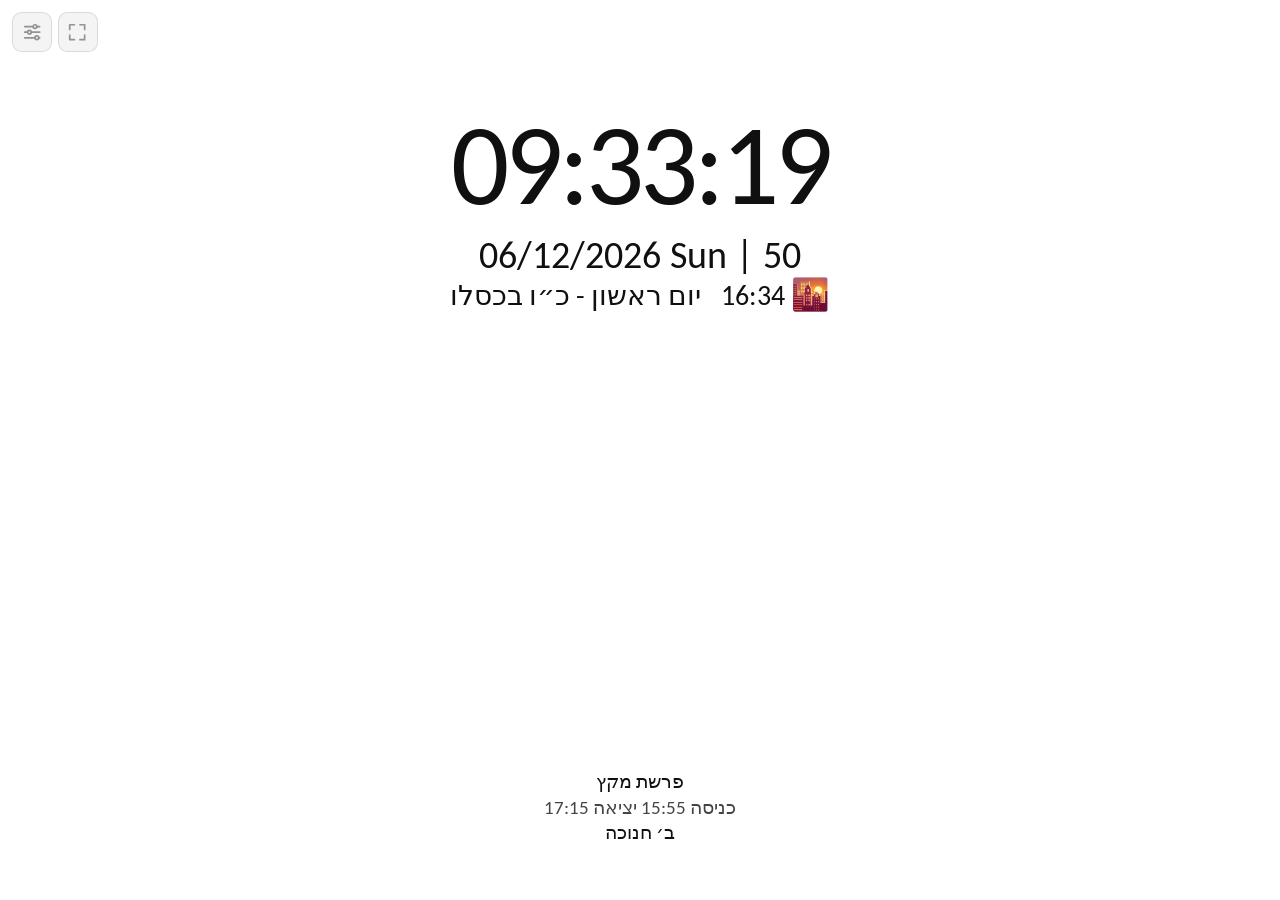
==== index.html @ e78d3a05 "phase1" ====
<!doctype html>
<html lang="en">
<head>
<script id="carlito-license" type="text/plain">
Carlito Regular from google/fonts, licensed under SIL OFL 1.1.
Copyright 2013 The Carlito Project Authors (https://github.com/googlefonts/carlito), with Reserved Font Name "Carlito"


This Font Software is licensed under the SIL Open Font License, Version 1.1.
This license is copied below, and is also available with a FAQ at:
https://scripts.sil.org/OFL


-----------------------------------------------------------
SIL OPEN FONT LICENSE Version 1.1 - 26 February 2007
-----------------------------------------------------------

PREAMBLE
The goals of the Open Font License (OFL) are to stimulate worldwide
development of collaborative font projects, to support the font creation
efforts of academic and linguistic communities, and to provide a free and
open framework in which fonts may be shared and improved in partnership
with others.

The OFL allows the licensed fonts to be used, studied, modified and
redistributed freely as long as they are not sold by themselves. The
fonts, including any derivative works, can be bundled, embedded, 
redistributed and/or sold with any software provided that any reserved
names are not used by derivative works. The fonts and derivatives,
however, cannot be released under any other type of license. The
requirement for fonts to remain under this license does not apply
to any document created using the fonts or their derivatives.

DEFINITIONS
"Font Software" refers to the set of files released by the Copyright
Holder(s) under this license and clearly marked as such. This may
include source files, build scripts and documentation.

"Reserved Font Name" refers to any names specified as such after the
copyright statement(s).

"Original Version" refers to the collection of Font Software components as
distributed by the Copyright Holder(s).

"Modified Version" refers to any derivative made by adding to, deleting,
or substituting -- in part or in whole -- any of the components of the
Original Version, by changing formats or by porting the Font Software to a
new environment.

"Author" refers to any designer, engineer, programmer, technical
writer or other person who contributed to the Font Software.

PERMISSION & CONDITIONS
Permission is hereby granted, free of charge, to any person obtaining
a copy of the Font Software, to use, study, copy, merge, embed, modify,
redistribute, and sell modified and unmodified copies of the Font
Software, subject to the following conditions:

1) Neither the Font Software nor any of its individual components,
in Original or Modified Versions, may be sold by itself.

2) Original or Modified Versions of the Font Software may be bundled,
redistributed and/or sold with any software, provided that each copy
contains the above copyright notice and this license. These can be
included either as stand-alone text files, human-readable headers or
in the appropriate machine-readable metadata fields within text or
binary files as long as those fields can be easily viewed by the user.

3) No Modified Version of the Font Software may use the Reserved Font
Name(s) unless explicit written permission is granted by the corresponding
Copyright Holder. This restriction only applies to the primary font name as
presented to the users.

4) The name(s) of the Copyright Holder(s) or the Author(s) of the Font
Software shall not be used to promote, endorse or advertise any
Modified Version, except to acknowledge the contribution(s) of the
Copyright Holder(s) and the Author(s) or with their explicit written
permission.

5) The Font Software, modified or unmodified, in part or in whole,
must be distributed entirely under this license, and must not be
distributed under any other license. The requirement for fonts to
remain under this license does not apply to any document created
using the Font Software.

TERMINATION
This license becomes null and void if any of the above conditions are
not met.

DISCLAIMER
THE FONT SOFTWARE IS PROVIDED "AS IS", WITHOUT WARRANTY OF ANY KIND,
EXPRESS OR IMPLIED, INCLUDING BUT NOT LIMITED TO ANY WARRANTIES OF
MERCHANTABILITY, FITNESS FOR A PARTICULAR PURPOSE AND NONINFRINGEMENT
OF COPYRIGHT, PATENT, TRADEMARK, OR OTHER RIGHT. IN NO EVENT SHALL THE
COPYRIGHT HOLDER BE LIABLE FOR ANY CLAIM, DAMAGES OR OTHER LIABILITY,
INCLUDING ANY GENERAL, SPECIAL, INDIRECT, INCIDENTAL, OR CONSEQUENTIAL
DAMAGES, WHETHER IN AN ACTION OF CONTRACT, TORT OR OTHERWISE, ARISING
FROM, OUT OF THE USE OR INABILITY TO USE THE FONT SOFTWARE OR FROM
OTHER DEALINGS IN THE FONT SOFTWARE.

</script>
  <meta charset="utf-8">
  <meta name="viewport" content="width=device-width, initial-scale=1">
  <title>Webclock — minimal</title>
  <meta name="color-scheme" content="dark light">
  <link rel="preconnect" href="https://fonts.googleapis.com">
  <link rel="preconnect" href="https://fonts.gstatic.com" crossorigin>
  <link href="https://fonts.googleapis.com/css2?family=Press+Start+2P&display=swap" rel="stylesheet">
  <style>
    @font-face { font-family: "Carlito Offline"; src: url("[data-uri]") format("truetype"); font-weight: 400; font-display: swap; }
    /*
      DSEG7 Classic (retro seven-segment digits), embedded for offline use.
      Copyright (c) 2020, keshikan (https://www.keshikan.net),
      with Reserved Font Name "DSEG".
      This Font Software is licensed under the SIL Open Font License, Version 1.1.
      Copy of the license and FAQ: http://scripts.sil.org/OFL
      SIL OPEN FONT LICENSE Version 1.1 - 26 February 2007
      PREAMBLE: The goals of the Open Font License (OFL) are to stimulate worldwide development of collaborative font projects, to support the font creation efforts of academic and linguistic communities, and to provide a free and open framework in which fonts may be shared and improved in partnership with others.
      PERMISSION & CONDITIONS: Permission is hereby granted, free of charge, to any person obtaining a copy of the Font Software, to use, study, copy, merge, embed, modify, redistribute, and sell modified and unmodified copies of the Font Software, subject to the following conditions: 1) Neither the Font Software nor any of its individual components, in Original or Modified Versions, may be sold by itself. 2) Original or Modified Versions of the Font Software may be bundled, redistributed and/or sold with any software, provided that each copy contains the above copyright notice and this license. These can be included either as stand-alone text files, human-readable headers or in the appropriate machine-readable metadata fields within text or binary files as long as those fields can be easily viewed by the user. 3) No Modified Version of the Font Software may use the Reserved Font Name(s) unless explicit written permission is granted by the corresponding Copyright Holder. This restriction only applies to the primary font name as presented to the users. 4) The name(s) of the Copyright Holder(s) or the Author(s) of the Font Software shall not be used to promote, endorse or advertise any Modified Version, except to acknowledge the contribution(s) of the Copyright Holder(s) and the Author(s) or with their explicit written permission. 5) The Font Software, modified or unmodified, in part or in whole, must be distributed entirely under this license, and must not be distributed under any other license. The requirement for fonts to remain under this license does not apply to any document created using the Font Software.
      TERMINATION: This license becomes null and void if any of the above conditions are not met.
      DISCLAIMER: THE FONT SOFTWARE IS PROVIDED "AS IS", WITHOUT WARRANTY OF ANY KIND, EXPRESS OR IMPLIED, INCLUDING BUT NOT LIMITED TO ANY WARRANTIES OF MERCHANTABILITY, FITNESS FOR A PARTICULAR PURPOSE AND NONINFRINGEMENT OF COPYRIGHT, PATENT, TRADEMARK, OR OTHER RIGHT. IN NO EVENT SHALL THE COPYRIGHT HOLDER BE LIABLE FOR ANY CLAIM, DAMAGES OR OTHER LIABILITY, INCLUDING ANY GENERAL, SPECIAL, INDIRECT, INCIDENTAL, OR CONSEQUENTIAL DAMAGES, WHETHER IN AN ACTION OF CONTRACT, TORT OR OTHERWISE, ARISING FROM, OUT OF THE USE OR INABILITY TO USE THE FONT SOFTWARE OR FROM OTHER DEALINGS IN THE FONT SOFTWARE.
    */
    @font-face { font-family: "DSEG7 Retro"; src: url("[data-uri]") format("woff2"); }
    :root { font-family: var(--text-font, Calibri, "Carlito Offline", "Segoe UI", sans-serif); background: #fff; color: #101010; }
    * { box-sizing: border-box; }
    body { margin: 0; min-height: 100dvh; background-color: var(--background, #fff); background-image: var(--bg-image, none), var(--bg-gradient, none); background-size: cover; background-position: center; color: var(--foreground, #101010); }
    main { user-select: none; }
    main { min-height: 100dvh; padding: calc(clamp(3rem, 11vh, 7rem) + var(--top-gap, 0) * 1px) clamp(1rem, 5vw, 4rem) 2rem; }
    main.centered { padding-top: 0; padding-bottom: 0; }
    main.centered #content { min-height: 100dvh; justify-content: center; }
    main.centered #details { flex: 0; margin: 0; }
    #content { max-width: 70rem; min-height: calc(89dvh - 2rem); margin: 0 auto; display: flex; flex-direction: column; align-items: center; text-align: center; }
    #clock-face { display: flex; flex-direction: column; align-items: center; justify-content: center; width: 100%; margin: 0 auto; text-align: center; background: transparent; }
    #motion-group { display: flex; flex-direction: column; align-items: center; width: 100%; animation: var(--drift-anim, none), var(--motion-anim, none); }
    #motion-group.drift { --drift-anim: slow-drift 90s ease-in-out infinite alternate; }
    #motion-group.float { --motion-anim: gentle-float 6s ease-in-out infinite alternate; }
    #motion-group.sway { --motion-anim: gentle-sway 9s ease-in-out infinite alternate; }
    #motion-group.pulse { --motion-anim: soft-pulse 4s ease-in-out infinite alternate; }
    #motion-group.orbit { --motion-anim: slow-orbit 14s linear infinite; }
    #motion-group.tilt { --motion-anim: gentle-tilt 8s ease-in-out infinite alternate; }
    #time { text-shadow: var(--ts-time, none); }
    #date { text-shadow: var(--ts-date, none); }
    #hebrew { text-shadow: var(--ts-hebrew, none); }
    #sun-section { text-shadow: var(--ts-sun, none); }
    #week { text-shadow: var(--ts-week, none); }
    #parashah { text-shadow: var(--ts-parashah, none); }
    #shabbat-times { text-shadow: var(--ts-shabbat, none); }
    #holiday { text-shadow: var(--ts-holiday, none); }
    @keyframes gentle-float { from { transform: translateY(-.35rem); } to { transform: translateY(.35rem); } }
    @keyframes gentle-sway { from { transform: perspective(900px) rotateY(-7deg) rotateX(3deg); } to { transform: perspective(900px) rotateY(7deg) rotateX(-3deg); } }
    @keyframes soft-pulse { from { transform: scale(.97); } to { transform: scale(1.03); } }
    @keyframes slow-orbit { from { transform: rotate(0deg) translate(.5rem) rotate(0deg); } to { transform: rotate(360deg) translate(.5rem) rotate(-360deg); } }
    @keyframes gentle-tilt { from { transform: rotate(-1.2deg); } to { transform: rotate(1.2deg); } }
    @keyframes slow-drift { from { translate: -0.5% -0.5%; } to { translate: 0.5% 0.5%; } }
    .colon.blink { animation: colon-blink 1s steps(1, end) infinite; }
    @keyframes colon-blink { 0% { opacity: 1; } 50% { opacity: 0; } }
    .eyebrow { text-transform: uppercase; letter-spacing: .18em; font-size: .75rem; opacity: .78; }
    #place { position: absolute; width: 1px; height: 1px; overflow: hidden; clip-path: inset(50%); white-space: nowrap; }
    #time { font-family: var(--clock-font, inherit); font-variant-numeric: tabular-nums; font-size: calc(clamp(3rem, 9vw, 8rem) * var(--scale, 1)); font-weight: 400; line-height: 1.15; letter-spacing: -.035em; white-space: nowrap; margin: 0; }
    #date { font-size: calc(clamp(1.3rem, 3vw, 2.6rem) * var(--date-scale, 1)); margin: calc(var(--date-gap, 0) * 1px) 0 0; overflow-wrap: anywhere; }
    #date-stack { margin: 0 auto; }
    #hebrew-line { margin-top: calc(var(--hebrew-gap, 0) * 1px); display: flex; flex-wrap: wrap; justify-content: center; align-items: center; gap: .2rem calc(var(--sun-gap, 20) * 1px); }
    #hebrew-line section { display: inline-flex; gap: .4rem; align-items: center; min-width: 0; }
    #date-stack #hebrew-section .eyebrow { display: none; }
    #date-stack #hebrew-section { display: flex; justify-content: center; }
    #hebrew-line section[hidden] { display: none !important; }
    #date-stack #hebrew { font-size: inherit; }
    #hebrew-line, #hebrew-line .value { font-size: calc(clamp(1.1rem, 2.2vw, 1.9rem) * var(--hebrew-scale, 1)); }
    #hebrew-line #sun-icon { font-size: calc(1.1em * var(--sun-icon-scale, 1)); }
    #hebrew-line #sun-logo { width: calc(1.2em * var(--sun-icon-scale, 1)); height: calc(1.2em * var(--sun-icon-scale, 1)); }
    :root[data-sun-icon-side="left"] #sun-section { flex-direction: row-reverse; }
    #time { color: var(--c-time, inherit); font-weight: var(--w-time, 400); }
    #date { color: var(--c-date, inherit); font-weight: var(--w-date, inherit); }
    #hebrew { color: var(--c-hebrew, inherit); font-weight: var(--w-hebrew, inherit); }
    #sun-section { color: var(--c-sun, inherit); font-weight: var(--w-sun, inherit); }
    #week { color: var(--c-week, inherit); font-weight: var(--w-week, inherit); }
    #parashah { color: var(--c-parashah, inherit); font-weight: var(--w-parashah, inherit); }
    #shabbat-times { color: var(--c-shabbat, inherit); font-weight: var(--w-shabbat, inherit); }
    #holiday { color: var(--c-holiday, inherit); font-weight: var(--w-holiday, inherit); }
    #note { color: var(--c-note, inherit); font-weight: var(--w-note, inherit); text-shadow: var(--ts-note, none); }
    #details { width: 100%; margin: .75rem auto 0; display: flex; flex: 1; flex-direction: column; align-items: center; }
    .data-row { display: flex; flex-wrap: wrap; justify-content: center; align-items: baseline; gap: .3rem 2.5rem; min-height: 2rem; padding: .25rem 0; width: 100%; }
    #row-3 { position: fixed; inset: auto 0 3.25rem 0; width: auto; flex-direction: column; flex-wrap: nowrap; align-items: center; justify-content: flex-end; gap: .3rem; text-align: center; pointer-events: none; }
    #row-3 > section { pointer-events: auto; }
    .data-row:empty { display: none; }
    #details section { display: inline-flex; gap: .4rem; align-items: baseline; min-width: 0; }
    #details section .eyebrow { margin: 0; white-space: nowrap; }
    #sun-section .eyebrow { position: absolute; width: 1px; height: 1px; overflow: hidden; clip-path: inset(50%); }
    #sun-icon { font-size: 1.25rem; line-height: 1; }
    #sun-icon[data-mono="true"] { font-family: "Segoe UI Symbol", "Noto Sans Symbols 2", "Noto Sans Symbols", "Apple Symbols", Symbola, sans-serif; color: inherit; }
    #sun-logo { width: 1.5rem; height: 1.5rem; object-fit: contain; vertical-align: middle; }
    #details section[hidden], [hidden] { display: none !important; }
    .value { font-size: clamp(.95rem, 1.7vw, 1.2rem); overflow-wrap: anywhere; }
    #details .value { font-size: calc(clamp(.95rem, 1.7vw, 1.2rem) * var(--jewish-scale, 1)); }
    .secondary { opacity: .78; }
    nav { position: fixed; inset: .75rem auto auto .75rem; display: flex; gap: .35rem; z-index: 3; opacity: .45; transition: opacity .25s; }
    nav:hover, nav:focus-within { opacity: 1; }
    nav.idle:not(:focus-within) { opacity: 0; pointer-events: none; }
    nav[data-mode="hidden"] { display: none; }
    .icon-button { display: grid; place-items: center; width: 2.5rem; height: 2.5rem; padding: 0; color: inherit; background: rgba(128, 128, 128, .18); border: 1px solid rgba(128, 128, 128, .35); border-radius: .6rem; cursor: pointer; }
    .icon-button:hover { background: rgba(128, 128, 128, .32); }
    .icon-button svg { width: 1.4rem; height: 1.4rem; fill: none; stroke: currentColor; stroke-width: 1.8; stroke-linecap: round; stroke-linejoin: round; }
    @supports (background: color-mix(in srgb, red 10%, transparent)) {
      .icon-button { background: color-mix(in srgb, var(--foreground, #101010) 10%, transparent); border-color: color-mix(in srgb, var(--foreground, #101010) 25%, transparent); }
      .icon-button:hover { background: color-mix(in srgb, var(--foreground, #101010) 20%, transparent); }
    }
    :root { --panel-bg: none; }
    :root[data-panel-gregorian="true"] #date,
    :root[data-panel-hebrew="true"] #hebrew-section,
    :root[data-panel-sun="true"] #sun-section,
    :root[data-panel-week="true"] #week-section,
    :root[data-panel-parashah="true"] #parashah-section { border-radius: 1rem; padding: .35rem 1.25rem; background: var(--panel-bg); }
    :root[data-panel-gregorian="true"] #date { display: inline-block; }
    #details .eyebrow { position: absolute; width: 1px; height: 1px; overflow: hidden; clip-path: inset(50%); }
    #details #parashah-section { flex-direction: column; align-items: center; gap: .15rem; }
    button:focus-visible, a:focus-visible { outline: 3px solid #f6cc78; outline-offset: 3px; }
    #status { position: fixed; inset: 1rem 1rem auto auto; max-width: 28rem; background: #152021; padding: .5rem; z-index: 4; }
    @media (max-width: 550px) { main { padding: calc(4rem + var(--top-gap, 0) * 1px) 1rem 5rem; } main.centered { padding: 0 1rem; } #content { min-height: calc(100dvh - 9rem); } #time { font-size: calc(clamp(2.5rem, 10vw, 5rem) * var(--scale, 1)); } }
    :root[data-fit-screen="true"],
    :root[data-fit-screen="true"] body {
      height: 100vh;
      height: 100dvh;
      width: 100vw;
      overflow: hidden;
    }
    :root[data-fit-screen="true"] main {
      height: 100vh;
      height: 100dvh;
      min-height: 0;
      max-height: 100vh;
      max-height: 100dvh;
      overflow: hidden;
      display: flex;
      flex-direction: column;
      justify-content: center;
      align-items: center;
      padding: var(--screen-padding, 16px);
      box-sizing: border-box;
    }
    :root[data-fit-screen="true"] #content {
      min-height: 0;
      max-height: 100%;
      max-width: 100%;
      justify-content: center;
      transform-origin: center center;
    }
    :root[data-fit-screen="true"] #row-3 {
      position: static;
      inset: auto;
      margin-top: .4rem;
    }
    :root[data-fit-screen="true"] #details {
      flex: 0 0 auto;
      margin-top: .4rem;
    }
    :root[data-fit-screen="true"] .data-row {
      min-height: 0;
      padding: .15rem 0;
      gap: .2rem 1.5rem;
    }
    @media (prefers-reduced-motion: reduce) { *, *::before, *::after { scroll-behavior: auto !important; animation: none !important; } }
  </style>
  <script id="vendor-calendar">/* MINIMAL_VENDOR_START */
/*!
 * ClockCalendarLib: kosher-zmanim 0.9.0 (LGPL-3.0), Luxon 1.28.1 and big.js 6.2.2 (MIT).
 * Separately replaceable library; original copyright and license notices:
 * ../licenses/README.md and ../../THIRD-PARTY-NOTICES.md.
 */
var ClockCalendarLib=(()=>{var hs=Object.defineProperty;var ar=Object.getOwnPropertyDescriptor;var or=Object.getOwnPropertyNames;var ur=Object.prototype.hasOwnProperty;var zs=(t,e)=>{for(var s in e)hs(t,s,{get:e[s],enumerable:!0})},hr=(t,e,s,r)=>{if(e&&typeof e=="object"||typeof e=="function")for(let n of or(e))!ur.call(t,n)&&n!==s&&hs(t,n,{get:()=>e[n],enumerable:!(r=ar(e,n))||r.enumerable});return t};var lr=t=>hr(hs({},"__esModule",{value:!0}),t);var $n={};zs($n,{DateTime:()=>rr,GeoLocation:()=>P,HebrewDateFormatter:()=>Ce,JewishCalendar:()=>A,JewishDate:()=>D,Luxon:()=>ir,Parsha:()=>i,ZmanimCalendar:()=>z});var Gs={};zs(Gs,{DateTime:()=>T,Duration:()=>Y,FixedOffsetZone:()=>U,IANAZone:()=>b,Info:()=>q,Interval:()=>ne,InvalidZone:()=>ye,LocalZone:()=>Ve,Settings:()=>L,VERSION:()=>Un,Zone:()=>j});var Te=class extends Error{},_t=class extends Te{constructor(e){super(`Invalid DateTime: ${e.toMessage()}`)}},Kt=class extends Te{constructor(e){super(`Invalid Interval: ${e.toMessage()}`)}},kt=class extends Te{constructor(e){super(`Invalid Duration: ${e.toMessage()}`)}},Ie=class extends Te{},Je=class extends Te{constructor(e){super(`Invalid unit ${e}`)}},x=class extends Te{},he=class extends Te{constructor(){super("Zone is an abstract class")}};var g="numeric",le="short",ee="long",Re={year:g,month:g,day:g},je={year:g,month:le,day:g},Gt={year:g,month:le,day:g,weekday:le},We={year:g,month:ee,day:g},$e={year:g,month:ee,day:g,weekday:ee},qe={hour:g,minute:g},Xe={hour:g,minute:g,second:g},Qe={hour:g,minute:g,second:g,timeZoneName:le},et={hour:g,minute:g,second:g,timeZoneName:ee},tt={hour:g,minute:g,hour12:!1},st={hour:g,minute:g,second:g,hour12:!1},it={hour:g,minute:g,second:g,hour12:!1,timeZoneName:le},rt={hour:g,minute:g,second:g,hour12:!1,timeZoneName:ee},nt={year:g,month:g,day:g,hour:g,minute:g},at={year:g,month:g,day:g,hour:g,minute:g,second:g},ot={year:g,month:le,day:g,hour:g,minute:g},ut={year:g,month:le,day:g,hour:g,minute:g,second:g},Pt={year:g,month:le,day:g,weekday:le,hour:g,minute:g},ht={year:g,month:ee,day:g,hour:g,minute:g,timeZoneName:le},lt={year:g,month:ee,day:g,hour:g,minute:g,second:g,timeZoneName:le},ct={year:g,month:ee,day:g,weekday:ee,hour:g,minute:g,timeZoneName:ee},mt={year:g,month:ee,day:g,weekday:ee,hour:g,minute:g,second:g,timeZoneName:ee};function M(t){return typeof t=="undefined"}function ge(t){return typeof t=="number"}function Ct(t){return typeof t=="number"&&t%1===0}function Js(t){return typeof t=="string"}function js(t){return Object.prototype.toString.call(t)==="[object Date]"}function te(){try{return typeof Intl!="undefined"&&Intl.DateTimeFormat}catch(t){return!1}}function Oe(){return!M(Intl.DateTimeFormat.prototype.formatToParts)}function zt(){try{return typeof Intl!="undefined"&&!!Intl.RelativeTimeFormat}catch(t){return!1}}function Ws(t){return Array.isArray(t)?t:[t]}function cs(t,e,s){if(t.length!==0)return t.reduce((r,n)=>{let a=[e(n),n];return r&&s(r[0],a[0])===r[0]?r:a},null)[1]}function ms(t,e){return e.reduce((s,r)=>(s[r]=t[r],s),{})}function Ne(t,e){return Object.prototype.hasOwnProperty.call(t,e)}function Ee(t,e,s){return Ct(t)&&t>=e&&t<=s}function cr(t,e){return t-e*Math.floor(t/e)}function He(t,e=2){let s=t<0?"-":"",r=s?t*-1:t,n;return r.toString().length<e?n=("0".repeat(e)+r).slice(-e):n=r.toString(),`${s}${n}`}function J(t){if(!(M(t)||t===null||t===""))return parseInt(t,10)}function Rt(t){if(!(M(t)||t===null||t==="")){let e=parseFloat("0."+t)*1e3;return Math.floor(e)}}function ft(t,e,s=!1){let r=10**e;return(s?Math.trunc:Math.round)(t*r)/r}function pe(t){return t%4===0&&(t%100!==0||t%400===0)}function we(t){return pe(t)?366:365}function gt(t,e){let s=cr(e-1,12)+1,r=t+(e-s)/12;return s===2?pe(r)?29:28:[31,null,31,30,31,30,31,31,30,31,30,31][s-1]}function pt(t){let e=Date.UTC(t.year,t.month-1,t.day,t.hour,t.minute,t.second,t.millisecond);return t.year<100&&t.year>=0&&(e=new Date(e),e.setUTCFullYear(e.getUTCFullYear()-1900)),+e}function Et(t){let e=(t+Math.floor(t/4)-Math.floor(t/100)+Math.floor(t/400))%7,s=t-1,r=(s+Math.floor(s/4)-Math.floor(s/100)+Math.floor(s/400))%7;return e===4||r===3?53:52}function wt(t){return t>99?t:t>60?1900+t:2e3+t}function Jt(t,e,s,r=null){let n=new Date(t),a={hour12:!1,year:"numeric",month:"2-digit",day:"2-digit",hour:"2-digit",minute:"2-digit"};r&&(a.timeZone=r);let o=Object.assign({timeZoneName:e},a),u=te();if(u&&Oe()){let h=new Intl.DateTimeFormat(s,o).formatToParts(n).find(l=>l.type.toLowerCase()==="timezonename");return h?h.value:null}else if(u){let h=new Intl.DateTimeFormat(s,a).format(n);return new Intl.DateTimeFormat(s,o).format(n).substring(h.length).replace(/^[, \u200e]+/,"")}else return null}function Ze(t,e){let s=parseInt(t,10);Number.isNaN(s)&&(s=0);let r=parseInt(e,10)||0,n=s<0||Object.is(s,-0)?-r:r;return s*60+n}function fs(t){let e=Number(t);if(typeof t=="boolean"||t===""||Number.isNaN(e))throw new x(`Invalid unit value ${t}`);return e}function dt(t,e,s){let r={};for(let n in t)if(Ne(t,n)){if(s.indexOf(n)>=0)continue;let a=t[n];if(a==null)continue;r[e(n)]=fs(a)}return r}function ve(t,e){let s=Math.trunc(Math.abs(t/60)),r=Math.trunc(Math.abs(t%60)),n=t>=0?"+":"-";switch(e){case"short":return`${n}${He(s,2)}:${He(r,2)}`;case"narrow":return`${n}${s}${r>0?`:${r}`:""}`;case"techie":return`${n}${He(s,2)}${He(r,2)}`;default:throw new RangeError(`Value format ${e} is out of range for property format`)}}function Zt(t){return ms(t,["hour","minute","second","millisecond"])}var jt=/[A-Za-z_+-]{1,256}(:?\/[A-Za-z_+-]{1,256}(\/[A-Za-z_+-]{1,256})?)?/;function v(t){return JSON.stringify(t,Object.keys(t).sort())}var mr=["January","February","March","April","May","June","July","August","September","October","November","December"],gs=["Jan","Feb","Mar","Apr","May","Jun","Jul","Aug","Sep","Oct","Nov","Dec"],fr=["J","F","M","A","M","J","J","A","S","O","N","D"];function Es(t){switch(t){case"narrow":return[...fr];case"short":return[...gs];case"long":return[...mr];case"numeric":return["1","2","3","4","5","6","7","8","9","10","11","12"];case"2-digit":return["01","02","03","04","05","06","07","08","09","10","11","12"];default:return null}}var ds=["Monday","Tuesday","Wednesday","Thursday","Friday","Saturday","Sunday"],As=["Mon","Tue","Wed","Thu","Fri","Sat","Sun"],gr=["M","T","W","T","F","S","S"];function Ss(t){switch(t){case"narrow":return[...gr];case"short":return[...As];case"long":return[...ds];case"numeric":return["1","2","3","4","5","6","7"];default:return null}}var Ts=["AM","PM"],Er=["Before Christ","Anno Domini"],dr=["BC","AD"],Ar=["B","A"];function Is(t){switch(t){case"narrow":return[...Ar];case"short":return[...dr];case"long":return[...Er];default:return null}}function $s(t){return Ts[t.hour<12?0:1]}function qs(t,e){return Ss(e)[t.weekday-1]}function Xs(t,e){return Es(e)[t.month-1]}function Qs(t,e){return Is(e)[t.year<0?0:1]}function ei(t,e,s="always",r=!1){let n={years:["year","yr."],quarters:["quarter","qtr."],months:["month","mo."],weeks:["week","wk."],days:["day","day","days"],hours:["hour","hr."],minutes:["minute","min."],seconds:["second","sec."]},a=["hours","minutes","seconds"].indexOf(t)===-1;if(s==="auto"&&a){let m=t==="days";switch(e){case 1:return m?"tomorrow":`next ${n[t][0]}`;case-1:return m?"yesterday":`last ${n[t][0]}`;case 0:return m?"today":`this ${n[t][0]}`;default:}}let o=Object.is(e,-0)||e<0,u=Math.abs(e),h=u===1,l=n[t],f=r?h?l[1]:l[2]||l[1]:h?n[t][0]:t;return o?`${u} ${f} ago`:`in ${u} ${f}`}function ti(t){let e=ms(t,["weekday","era","year","month","day","hour","minute","second","timeZoneName","hour12"]),s=v(e),r="EEEE, LLLL d, yyyy, h:mm a";switch(s){case v(Re):return"M/d/yyyy";case v(je):return"LLL d, yyyy";case v(Gt):return"EEE, LLL d, yyyy";case v(We):return"LLLL d, yyyy";case v($e):return"EEEE, LLLL d, yyyy";case v(qe):return"h:mm a";case v(Xe):return"h:mm:ss a";case v(Qe):return"h:mm a";case v(et):return"h:mm a";case v(tt):return"HH:mm";case v(st):return"HH:mm:ss";case v(it):return"HH:mm";case v(rt):return"HH:mm";case v(nt):return"M/d/yyyy, h:mm a";case v(ot):return"LLL d, yyyy, h:mm a";case v(ht):return"LLLL d, yyyy, h:mm a";case v(ct):return r;case v(at):return"M/d/yyyy, h:mm:ss a";case v(ut):return"LLL d, yyyy, h:mm:ss a";case v(Pt):return"EEE, d LLL yyyy, h:mm a";case v(lt):return"LLLL d, yyyy, h:mm:ss a";case v(mt):return"EEEE, LLLL d, yyyy, h:mm:ss a";default:return r}}function si(t,e){let s="";for(let r of t)r.literal?s+=r.val:s+=e(r.val);return s}var Sr={D:Re,DD:je,DDD:We,DDDD:$e,t:qe,tt:Xe,ttt:Qe,tttt:et,T:tt,TT:st,TTT:it,TTTT:rt,f:nt,ff:ot,fff:ht,ffff:ct,F:at,FF:ut,FFF:lt,FFFF:mt},G=class t{static create(e,s={}){return new t(e,s)}static parseFormat(e){let s=null,r="",n=!1,a=[];for(let o=0;o<e.length;o++){let u=e.charAt(o);u==="'"?(r.length>0&&a.push({literal:n,val:r}),s=null,r="",n=!n):n||u===s?r+=u:(r.length>0&&a.push({literal:!1,val:r}),r=u,s=u)}return r.length>0&&a.push({literal:n,val:r}),a}static macroTokenToFormatOpts(e){return Sr[e]}constructor(e,s){this.opts=s,this.loc=e,this.systemLoc=null}formatWithSystemDefault(e,s){return this.systemLoc===null&&(this.systemLoc=this.loc.redefaultToSystem()),this.systemLoc.dtFormatter(e,Object.assign({},this.opts,s)).format()}formatDateTime(e,s={}){return this.loc.dtFormatter(e,Object.assign({},this.opts,s)).format()}formatDateTimeParts(e,s={}){return this.loc.dtFormatter(e,Object.assign({},this.opts,s)).formatToParts()}resolvedOptions(e,s={}){return this.loc.dtFormatter(e,Object.assign({},this.opts,s)).resolvedOptions()}num(e,s=0){if(this.opts.forceSimple)return He(e,s);let r=Object.assign({},this.opts);return s>0&&(r.padTo=s),this.loc.numberFormatter(r).format(e)}formatDateTimeFromString(e,s){let r=this.loc.listingMode()==="en",n=this.loc.outputCalendar&&this.loc.outputCalendar!=="gregory"&&Oe(),a=(E,H)=>this.loc.extract(e,E,H),o=E=>e.isOffsetFixed&&e.offset===0&&E.allowZ?"Z":e.isValid?e.zone.formatOffset(e.ts,E.format):"",u=()=>r?$s(e):a({hour:"numeric",hour12:!0},"dayperiod"),h=(E,H)=>r?Xs(e,E):a(H?{month:E}:{month:E,day:"numeric"},"month"),l=(E,H)=>r?qs(e,E):a(H?{weekday:E}:{weekday:E,month:"long",day:"numeric"},"weekday"),f=E=>{let H=t.macroTokenToFormatOpts(E);return H?this.formatWithSystemDefault(e,H):E},m=E=>r?Qs(e,E):a({era:E},"era"),c=E=>{switch(E){case"S":return this.num(e.millisecond);case"u":case"SSS":return this.num(e.millisecond,3);case"s":return this.num(e.second);case"ss":return this.num(e.second,2);case"m":return this.num(e.minute);case"mm":return this.num(e.minute,2);case"h":return this.num(e.hour%12===0?12:e.hour%12);case"hh":return this.num(e.hour%12===0?12:e.hour%12,2);case"H":return this.num(e.hour);case"HH":return this.num(e.hour,2);case"Z":return o({format:"narrow",allowZ:this.opts.allowZ});case"ZZ":return o({format:"short",allowZ:this.opts.allowZ});case"ZZZ":return o({format:"techie",allowZ:this.opts.allowZ});case"ZZZZ":return e.zone.offsetName(e.ts,{format:"short",locale:this.loc.locale});case"ZZZZZ":return e.zone.offsetName(e.ts,{format:"long",locale:this.loc.locale});case"z":return e.zoneName;case"a":return u();case"d":return n?a({day:"numeric"},"day"):this.num(e.day);case"dd":return n?a({day:"2-digit"},"day"):this.num(e.day,2);case"c":return this.num(e.weekday);case"ccc":return l("short",!0);case"cccc":return l("long",!0);case"ccccc":return l("narrow",!0);case"E":return this.num(e.weekday);case"EEE":return l("short",!1);case"EEEE":return l("long",!1);case"EEEEE":return l("narrow",!1);case"L":return n?a({month:"numeric",day:"numeric"},"month"):this.num(e.month);case"LL":return n?a({month:"2-digit",day:"numeric"},"month"):this.num(e.month,2);case"LLL":return h("short",!0);case"LLLL":return h("long",!0);case"LLLLL":return h("narrow",!0);case"M":return n?a({month:"numeric"},"month"):this.num(e.month);case"MM":return n?a({month:"2-digit"},"month"):this.num(e.month,2);case"MMM":return h("short",!1);case"MMMM":return h("long",!1);case"MMMMM":return h("narrow",!1);case"y":return n?a({year:"numeric"},"year"):this.num(e.year);case"yy":return n?a({year:"2-digit"},"year"):this.num(e.year.toString().slice(-2),2);case"yyyy":return n?a({year:"numeric"},"year"):this.num(e.year,4);case"yyyyyy":return n?a({year:"numeric"},"year"):this.num(e.year,6);case"G":return m("short");case"GG":return m("long");case"GGGGG":return m("narrow");case"kk":return this.num(e.weekYear.toString().slice(-2),2);case"kkkk":return this.num(e.weekYear,4);case"W":return this.num(e.weekNumber);case"WW":return this.num(e.weekNumber,2);case"o":return this.num(e.ordinal);case"ooo":return this.num(e.ordinal,3);case"q":return this.num(e.quarter);case"qq":return this.num(e.quarter,2);case"X":return this.num(Math.floor(e.ts/1e3));case"x":return this.num(e.ts);default:return f(E)}};return si(t.parseFormat(s),c)}formatDurationFromString(e,s){let r=h=>{switch(h[0]){case"S":return"millisecond";case"s":return"second";case"m":return"minute";case"h":return"hour";case"d":return"day";case"M":return"month";case"y":return"year";default:return null}},n=h=>l=>{let f=r(l);return f?this.num(h.get(f),l.length):l},a=t.parseFormat(s),o=a.reduce((h,{literal:l,val:f})=>l?h:h.concat(f),[]),u=e.shiftTo(...o.map(r).filter(h=>h));return si(a,n(u))}};var _=class{constructor(e,s){this.reason=e,this.explanation=s}toMessage(){return this.explanation?`${this.reason}: ${this.explanation}`:this.reason}};var j=class{get type(){throw new he}get name(){throw new he}get universal(){throw new he}offsetName(e,s){throw new he}formatOffset(e,s){throw new he}offset(e){throw new he}equals(e){throw new he}get isValid(){throw new he}};var Ms=null,Ve=class t extends j{static get instance(){return Ms===null&&(Ms=new t),Ms}get type(){return"local"}get name(){return te()?new Intl.DateTimeFormat().resolvedOptions().timeZone:"local"}get universal(){return!1}offsetName(e,{format:s,locale:r}){return Jt(e,s,r)}formatOffset(e,s){return ve(this.offset(e),s)}offset(e){return-new Date(e).getTimezoneOffset()}equals(e){return e.type==="local"}get isValid(){return!0}};var Tr=RegExp(`^${jt.source}$`),$t={};function Ir(t){return $t[t]||($t[t]=new Intl.DateTimeFormat("en-US",{hour12:!1,timeZone:t,year:"numeric",month:"2-digit",day:"2-digit",hour:"2-digit",minute:"2-digit",second:"2-digit"})),$t[t]}var Dr={year:0,month:1,day:2,hour:3,minute:4,second:5};function Mr(t,e){let s=t.format(e).replace(/\u200E/g,""),r=/(\d+)\/(\d+)\/(\d+),? (\d+):(\d+):(\d+)/.exec(s),[,n,a,o,u,h,l]=r;return[o,n,a,u,h,l]}function Hr(t,e){let s=t.formatToParts(e),r=[];for(let n=0;n<s.length;n++){let{type:a,value:o}=s[n],u=Dr[a];M(u)||(r[u]=parseInt(o,10))}return r}var Wt={},b=class t extends j{static create(e){return Wt[e]||(Wt[e]=new t(e)),Wt[e]}static resetCache(){Wt={},$t={}}static isValidSpecifier(e){return!!(e&&e.match(Tr))}static isValidZone(e){try{return new Intl.DateTimeFormat("en-US",{timeZone:e}).format(),!0}catch(s){return!1}}static parseGMTOffset(e){if(e){let s=e.match(/^Etc\/GMT(0|[+-]\d{1,2})$/i);if(s)return-60*parseInt(s[1])}return null}constructor(e){super(),this.zoneName=e,this.valid=t.isValidZone(e)}get type(){return"iana"}get name(){return this.zoneName}get universal(){return!1}offsetName(e,{format:s,locale:r}){return Jt(e,s,r,this.name)}formatOffset(e,s){return ve(this.offset(e),s)}offset(e){let s=new Date(e);if(isNaN(s))return NaN;let r=Ir(this.name),[n,a,o,u,h,l]=r.formatToParts?Hr(r,s):Mr(r,s),m=pt({year:n,month:a,day:o,hour:u===24?0:u,minute:h,second:l,millisecond:0}),c=+s,E=c%1e3;return c-=E>=0?E:1e3+E,(m-c)/(60*1e3)}equals(e){return e.type==="iana"&&e.name===this.name}get isValid(){return this.valid}};var Hs=null,U=class t extends j{static get utcInstance(){return Hs===null&&(Hs=new t(0)),Hs}static instance(e){return e===0?t.utcInstance:new t(e)}static parseSpecifier(e){if(e){let s=e.match(/^utc(?:([+-]\d{1,2})(?::(\d{2}))?)?$/i);if(s)return new t(Ze(s[1],s[2]))}return null}constructor(e){super(),this.fixed=e}get type(){return"fixed"}get name(){return this.fixed===0?"UTC":`UTC${ve(this.fixed,"narrow")}`}offsetName(){return this.name}formatOffset(e,s){return ve(this.fixed,s)}get universal(){return!0}offset(){return this.fixed}equals(e){return e.type==="fixed"&&e.fixed===this.fixed}get isValid(){return!0}};var ye=class extends j{constructor(e){super(),this.zoneName=e}get type(){return"invalid"}get name(){return this.zoneName}get universal(){return!1}offsetName(){return null}formatOffset(){return""}offset(){return NaN}equals(){return!1}get isValid(){return!1}};function de(t,e){let s;if(M(t)||t===null)return e;if(t instanceof j)return t;if(Js(t)){let r=t.toLowerCase();return r==="local"?e:r==="utc"||r==="gmt"?U.utcInstance:(s=b.parseGMTOffset(t))!=null?U.instance(s):b.isValidSpecifier(r)?b.create(t):U.parseSpecifier(r)||new ye(t)}else return ge(t)?U.instance(t):typeof t=="object"&&t.offset&&typeof t.offset=="number"?t:new ye(t)}var ii=()=>Date.now(),Os=null,ri=null,ni=null,ai=null,oi=!1,L=class t{static get now(){return ii}static set now(e){ii=e}static get defaultZoneName(){return t.defaultZone.name}static set defaultZoneName(e){e?Os=de(e):Os=null}static get defaultZone(){return Os||Ve.instance}static get defaultLocale(){return ri}static set defaultLocale(e){ri=e}static get defaultNumberingSystem(){return ni}static set defaultNumberingSystem(e){ni=e}static get defaultOutputCalendar(){return ai}static set defaultOutputCalendar(e){ai=e}static get throwOnInvalid(){return oi}static set throwOnInvalid(e){oi=e}static resetCaches(){p.resetCache(),b.resetCache()}};var Ns={};function ys(t,e={}){let s=JSON.stringify([t,e]),r=Ns[s];return r||(r=new Intl.DateTimeFormat(t,e),Ns[s]=r),r}var Ls={};function Or(t,e={}){let s=JSON.stringify([t,e]),r=Ls[s];return r||(r=new Intl.NumberFormat(t,e),Ls[s]=r),r}var Cs={};function Nr(t,e={}){let{base:s,...r}=e,n=JSON.stringify([t,r]),a=Cs[n];return a||(a=new Intl.RelativeTimeFormat(t,e),Cs[n]=a),a}var Ye=null;function yr(){if(Ye)return Ye;if(te()){let t=new Intl.DateTimeFormat().resolvedOptions().locale;return Ye=!t||t==="und"?"en-US":t,Ye}else return Ye="en-US",Ye}function Lr(t){let e=t.indexOf("-u-");if(e===-1)return[t];{let s,r=t.substring(0,e);try{s=ys(t).resolvedOptions()}catch(o){s=ys(r).resolvedOptions()}let{numberingSystem:n,calendar:a}=s;return[r,n,a]}}function Cr(t,e,s){return te()?((s||e)&&(t+="-u",s&&(t+=`-ca-${s}`),e&&(t+=`-nu-${e}`)),t):[]}function Rr(t){let e=[];for(let s=1;s<=12;s++){let r=T.utc(2016,s,1);e.push(t(r))}return e}function pr(t){let e=[];for(let s=1;s<=7;s++){let r=T.utc(2016,11,13+s);e.push(t(r))}return e}function qt(t,e,s,r,n){let a=t.listingMode(s);return a==="error"?null:a==="en"?r(e):n(e)}function wr(t){return t.numberingSystem&&t.numberingSystem!=="latn"?!1:t.numberingSystem==="latn"||!t.locale||t.locale.startsWith("en")||te()&&new Intl.DateTimeFormat(t.intl).resolvedOptions().numberingSystem==="latn"}var Rs=class{constructor(e,s,r){if(this.padTo=r.padTo||0,this.floor=r.floor||!1,!s&&te()){let n={useGrouping:!1};r.padTo>0&&(n.minimumIntegerDigits=r.padTo),this.inf=Or(e,n)}}format(e){if(this.inf){let s=this.floor?Math.floor(e):e;return this.inf.format(s)}else{let s=this.floor?Math.floor(e):ft(e,3);return He(s,this.padTo)}}},ps=class{constructor(e,s,r){this.opts=r,this.hasIntl=te();let n;if(e.zone.universal&&this.hasIntl){let a=-1*(e.offset/60),o=a>=0?`Etc/GMT+${a}`:`Etc/GMT${a}`,u=b.isValidZone(o);e.offset!==0&&u?(n=o,this.dt=e):(n="UTC",r.timeZoneName?this.dt=e:this.dt=e.offset===0?e:T.fromMillis(e.ts+e.offset*60*1e3))}else e.zone.type==="local"?this.dt=e:(this.dt=e,n=e.zone.name);if(this.hasIntl){let a=Object.assign({},this.opts);n&&(a.timeZone=n),this.dtf=ys(s,a)}}format(){if(this.hasIntl)return this.dtf.format(this.dt.toJSDate());{let e=ti(this.opts),s=p.create("en-US");return G.create(s).formatDateTimeFromString(this.dt,e)}}formatToParts(){return this.hasIntl&&Oe()?this.dtf.formatToParts(this.dt.toJSDate()):[]}resolvedOptions(){return this.hasIntl?this.dtf.resolvedOptions():{locale:"en-US",numberingSystem:"latn",outputCalendar:"gregory"}}},ws=class{constructor(e,s,r){this.opts=Object.assign({style:"long"},r),!s&&zt()&&(this.rtf=Nr(e,r))}format(e,s){return this.rtf?this.rtf.format(e,s):ei(s,e,this.opts.numeric,this.opts.style!=="long")}formatToParts(e,s){return this.rtf?this.rtf.formatToParts(e,s):[]}},p=class t{static fromOpts(e){return t.create(e.locale,e.numberingSystem,e.outputCalendar,e.defaultToEN)}static create(e,s,r,n=!1){let a=e||L.defaultLocale,o=a||(n?"en-US":yr()),u=s||L.defaultNumberingSystem,h=r||L.defaultOutputCalendar;return new t(o,u,h,a)}static resetCache(){Ye=null,Ns={},Ls={},Cs={}}static fromObject({locale:e,numberingSystem:s,outputCalendar:r}={}){return t.create(e,s,r)}constructor(e,s,r,n){let[a,o,u]=Lr(e);this.locale=a,this.numberingSystem=s||o||null,this.outputCalendar=r||u||null,this.intl=Cr(this.locale,this.numberingSystem,this.outputCalendar),this.weekdaysCache={format:{},standalone:{}},this.monthsCache={format:{},standalone:{}},this.meridiemCache=null,this.eraCache={},this.specifiedLocale=n,this.fastNumbersCached=null}get fastNumbers(){return this.fastNumbersCached==null&&(this.fastNumbersCached=wr(this)),this.fastNumbersCached}listingMode(e=!0){let s=te(),r=s&&Oe(),n=this.isEnglish(),a=(this.numberingSystem===null||this.numberingSystem==="latn")&&(this.outputCalendar===null||this.outputCalendar==="gregory");return!r&&!(n&&a)&&!e?"error":!r||n&&a?"en":"intl"}clone(e){return!e||Object.getOwnPropertyNames(e).length===0?this:t.create(e.locale||this.specifiedLocale,e.numberingSystem||this.numberingSystem,e.outputCalendar||this.outputCalendar,e.defaultToEN||!1)}redefaultToEN(e={}){return this.clone(Object.assign({},e,{defaultToEN:!0}))}redefaultToSystem(e={}){return this.clone(Object.assign({},e,{defaultToEN:!1}))}months(e,s=!1,r=!0){return qt(this,e,r,Es,()=>{let n=s?{month:e,day:"numeric"}:{month:e},a=s?"format":"standalone";return this.monthsCache[a][e]||(this.monthsCache[a][e]=Rr(o=>this.extract(o,n,"month"))),this.monthsCache[a][e]})}weekdays(e,s=!1,r=!0){return qt(this,e,r,Ss,()=>{let n=s?{weekday:e,year:"numeric",month:"long",day:"numeric"}:{weekday:e},a=s?"format":"standalone";return this.weekdaysCache[a][e]||(this.weekdaysCache[a][e]=pr(o=>this.extract(o,n,"weekday"))),this.weekdaysCache[a][e]})}meridiems(e=!0){return qt(this,void 0,e,()=>Ts,()=>{if(!this.meridiemCache){let s={hour:"numeric",hour12:!0};this.meridiemCache=[T.utc(2016,11,13,9),T.utc(2016,11,13,19)].map(r=>this.extract(r,s,"dayperiod"))}return this.meridiemCache})}eras(e,s=!0){return qt(this,e,s,Is,()=>{let r={era:e};return this.eraCache[e]||(this.eraCache[e]=[T.utc(-40,1,1),T.utc(2017,1,1)].map(n=>this.extract(n,r,"era"))),this.eraCache[e]})}extract(e,s,r){let n=this.dtFormatter(e,s),a=n.formatToParts(),o=a.find(u=>u.type.toLowerCase()===r);return o?o.value:null}numberFormatter(e={}){return new Rs(this.intl,e.forceSimple||this.fastNumbers,e)}dtFormatter(e,s={}){return new ps(e,this.intl,s)}relFormatter(e={}){return new ws(this.intl,this.isEnglish(),e)}isEnglish(){return this.locale==="en"||this.locale.toLowerCase()==="en-us"||te()&&new Intl.DateTimeFormat(this.intl).resolvedOptions().locale.startsWith("en-us")}equals(e){return this.locale===e.locale&&this.numberingSystem===e.numberingSystem&&this.outputCalendar===e.outputCalendar}};function St(...t){let e=t.reduce((s,r)=>s+r.source,"");return RegExp(`^${e}$`)}function Ue(...t){return e=>t.reduce(([s,r,n],a)=>{let[o,u,h]=a(e,n);return[Object.assign(s,o),r||u,h]},[{},null,1]).slice(0,2)}function Tt(t,...e){if(t==null)return[null,null];for(let[s,r]of e){let n=s.exec(t);if(n)return r(n)}return[null,null]}function hi(...t){return(e,s)=>{let r={},n;for(n=0;n<t.length;n++)r[t[n]]=J(e[s+n]);return[r,null,s+n]}}var li=/(?:(Z)|([+-]\d\d)(?::?(\d\d))?)/,Zs=/(\d\d)(?::?(\d\d)(?::?(\d\d)(?:[.,](\d{1,30}))?)?)?/,ci=RegExp(`${Zs.source}${li.source}?`),vs=RegExp(`(?:T${ci.source})?`),Zr=/([+-]\d{6}|\d{4})(?:-?(\d\d)(?:-?(\d\d))?)?/,vr=/(\d{4})-?W(\d\d)(?:-?(\d))?/,Vr=/(\d{4})-?(\d{3})/,Yr=hi("weekYear","weekNumber","weekDay"),Ur=hi("year","ordinal"),Br=/(\d{4})-(\d\d)-(\d\d)/,mi=RegExp(`${Zs.source} ?(?:${li.source}|(${jt.source}))?`),br=RegExp(`(?: ${mi.source})?`);function At(t,e,s){let r=t[e];return M(r)?s:J(r)}function fi(t,e){return[{year:At(t,e),month:At(t,e+1,1),day:At(t,e+2,1)},null,e+3]}function Be(t,e){return[{hours:At(t,e,0),minutes:At(t,e+1,0),seconds:At(t,e+2,0),milliseconds:Rt(t[e+3])},null,e+4]}function It(t,e){let s=!t[e]&&!t[e+1],r=Ze(t[e+1],t[e+2]),n=s?null:U.instance(r);return[{},n,e+3]}function gi(t,e){let s=t[e]?b.create(t[e]):null;return[{},s,e+1]}var Fr=RegExp(`^T?${Zs.source}$`),xr=/^-?P(?:(?:(-?\d{1,9})Y)?(?:(-?\d{1,9})M)?(?:(-?\d{1,9})W)?(?:(-?\d{1,9})D)?(?:T(?:(-?\d{1,9})H)?(?:(-?\d{1,9})M)?(?:(-?\d{1,20})(?:[.,](-?\d{1,9}))?S)?)?)$/;function _r(t){let[e,s,r,n,a,o,u,h,l]=t,f=e[0]==="-",m=h&&h[0]==="-",c=(E,H=!1)=>E!==void 0&&(H||E&&f)?-E:E;return[{years:c(J(s)),months:c(J(r)),weeks:c(J(n)),days:c(J(a)),hours:c(J(o)),minutes:c(J(u)),seconds:c(J(h),h==="-0"),milliseconds:c(Rt(l),m)}]}var Kr={GMT:0,EDT:-240,EST:-300,CDT:-300,CST:-360,MDT:-360,MST:-420,PDT:-420,PST:-480};function Vs(t,e,s,r,n,a,o){let u={year:e.length===2?wt(J(e)):J(e),month:gs.indexOf(s)+1,day:J(r),hour:J(n),minute:J(a)};return o&&(u.second=J(o)),t&&(u.weekday=t.length>3?ds.indexOf(t)+1:As.indexOf(t)+1),u}var kr=/^(?:(Mon|Tue|Wed|Thu|Fri|Sat|Sun),\s)?(\d{1,2})\s(Jan|Feb|Mar|Apr|May|Jun|Jul|Aug|Sep|Oct|Nov|Dec)\s(\d{2,4})\s(\d\d):(\d\d)(?::(\d\d))?\s(?:(UT|GMT|[ECMP][SD]T)|([Zz])|(?:([+-]\d\d)(\d\d)))$/;function Gr(t){let[,e,s,r,n,a,o,u,h,l,f,m]=t,c=Vs(e,n,r,s,a,o,u),E;return h?E=Kr[h]:l?E=0:E=Ze(f,m),[c,new U(E)]}function Pr(t){return t.replace(/\([^()]*\)|[\n\t]/g," ").replace(/(\s\s+)/g," ").trim()}var zr=/^(Mon|Tue|Wed|Thu|Fri|Sat|Sun), (\d\d) (Jan|Feb|Mar|Apr|May|Jun|Jul|Aug|Sep|Oct|Nov|Dec) (\d{4}) (\d\d):(\d\d):(\d\d) GMT$/,Jr=/^(Monday|Tuesday|Wedsday|Thursday|Friday|Saturday|Sunday), (\d\d)-(Jan|Feb|Mar|Apr|May|Jun|Jul|Aug|Sep|Oct|Nov|Dec)-(\d\d) (\d\d):(\d\d):(\d\d) GMT$/,jr=/^(Mon|Tue|Wed|Thu|Fri|Sat|Sun) (Jan|Feb|Mar|Apr|May|Jun|Jul|Aug|Sep|Oct|Nov|Dec) ( \d|\d\d) (\d\d):(\d\d):(\d\d) (\d{4})$/;function ui(t){let[,e,s,r,n,a,o,u]=t;return[Vs(e,n,r,s,a,o,u),U.utcInstance]}function Wr(t){let[,e,s,r,n,a,o,u]=t;return[Vs(e,u,s,r,n,a,o),U.utcInstance]}var $r=St(Zr,vs),qr=St(vr,vs),Xr=St(Vr,vs),Qr=St(ci),en=Ue(fi,Be,It),tn=Ue(Yr,Be,It),sn=Ue(Ur,Be,It),rn=Ue(Be,It);function Ei(t){return Tt(t,[$r,en],[qr,tn],[Xr,sn],[Qr,rn])}function di(t){return Tt(Pr(t),[kr,Gr])}function Ai(t){return Tt(t,[zr,ui],[Jr,ui],[jr,Wr])}function Si(t){return Tt(t,[xr,_r])}var nn=Ue(Be);function Ti(t){return Tt(t,[Fr,nn])}var an=St(Br,br),on=St(mi),un=Ue(fi,Be,It,gi),hn=Ue(Be,It,gi);function Ii(t){return Tt(t,[an,un],[on,hn])}var ln="Invalid Duration",Di={weeks:{days:7,hours:168,minutes:10080,seconds:10080*60,milliseconds:10080*60*1e3},days:{hours:24,minutes:1440,seconds:1440*60,milliseconds:1440*60*1e3},hours:{minutes:60,seconds:3600,milliseconds:3600*1e3},minutes:{seconds:60,milliseconds:60*1e3},seconds:{milliseconds:1e3}},cn=Object.assign({years:{quarters:4,months:12,weeks:52,days:365,hours:365*24,minutes:365*24*60,seconds:365*24*60*60,milliseconds:365*24*60*60*1e3},quarters:{months:3,weeks:13,days:91,hours:2184,minutes:2184*60,seconds:2184*60*60,milliseconds:2184*60*60*1e3},months:{weeks:4,days:30,hours:720,minutes:720*60,seconds:720*60*60,milliseconds:720*60*60*1e3}},Di),re=146097/400,Dt=146097/4800,mn=Object.assign({years:{quarters:4,months:12,weeks:re/7,days:re,hours:re*24,minutes:re*24*60,seconds:re*24*60*60,milliseconds:re*24*60*60*1e3},quarters:{months:3,weeks:re/28,days:re/4,hours:re*24/4,minutes:re*24*60/4,seconds:re*24*60*60/4,milliseconds:re*24*60*60*1e3/4},months:{weeks:Dt/7,days:Dt,hours:Dt*24,minutes:Dt*24*60,seconds:Dt*24*60*60,milliseconds:Dt*24*60*60*1e3}},Di),Mt=["years","quarters","months","weeks","days","hours","minutes","seconds","milliseconds"],fn=Mt.slice(0).reverse();function be(t,e,s=!1){let r={values:s?e.values:Object.assign({},t.values,e.values||{}),loc:t.loc.clone(e.loc),conversionAccuracy:e.conversionAccuracy||t.conversionAccuracy};return new Y(r)}function gn(t){return t<0?Math.floor(t):Math.ceil(t)}function Mi(t,e,s,r,n){let a=t[n][s],o=e[s]/a,u=Math.sign(o)===Math.sign(r[n]),h=!u&&r[n]!==0&&Math.abs(o)<=1?gn(o):Math.trunc(o);r[n]+=h,e[s]-=h*a}function En(t,e){fn.reduce((s,r)=>M(e[r])?s:(s&&Mi(t,e,s,e,r),r),null)}var Y=class t{constructor(e){let s=e.conversionAccuracy==="longterm"||!1;this.values=e.values,this.loc=e.loc||p.create(),this.conversionAccuracy=s?"longterm":"casual",this.invalid=e.invalid||null,this.matrix=s?mn:cn,this.isLuxonDuration=!0}static fromMillis(e,s){return t.fromObject(Object.assign({milliseconds:e},s))}static fromObject(e){if(e==null||typeof e!="object")throw new x(`Duration.fromObject: argument expected to be an object, got ${e===null?"null":typeof e}`);return new t({values:dt(e,t.normalizeUnit,["locale","numberingSystem","conversionAccuracy","zone"]),loc:p.fromObject(e),conversionAccuracy:e.conversionAccuracy})}static fromISO(e,s){let[r]=Si(e);if(r){let n=Object.assign(r,s);return t.fromObject(n)}else return t.invalid("unparsable",`the input "${e}" can't be parsed as ISO 8601`)}static fromISOTime(e,s){let[r]=Ti(e);if(r){let n=Object.assign(r,s);return t.fromObject(n)}else return t.invalid("unparsable",`the input "${e}" can't be parsed as ISO 8601`)}static invalid(e,s=null){if(!e)throw new x("need to specify a reason the Duration is invalid");let r=e instanceof _?e:new _(e,s);if(L.throwOnInvalid)throw new kt(r);return new t({invalid:r})}static normalizeUnit(e){let s={year:"years",years:"years",quarter:"quarters",quarters:"quarters",month:"months",months:"months",week:"weeks",weeks:"weeks",day:"days",days:"days",hour:"hours",hours:"hours",minute:"minutes",minutes:"minutes",second:"seconds",seconds:"seconds",millisecond:"milliseconds",milliseconds:"milliseconds"}[e&&e.toLowerCase()];if(!s)throw new Je(e);return s}static isDuration(e){return e&&e.isLuxonDuration||!1}get locale(){return this.isValid?this.loc.locale:null}get numberingSystem(){return this.isValid?this.loc.numberingSystem:null}toFormat(e,s={}){let r=Object.assign({},s,{floor:s.round!==!1&&s.floor!==!1});return this.isValid?G.create(this.loc,r).formatDurationFromString(this,e):ln}toObject(e={}){if(!this.isValid)return{};let s=Object.assign({},this.values);return e.includeConfig&&(s.conversionAccuracy=this.conversionAccuracy,s.numberingSystem=this.loc.numberingSystem,s.locale=this.loc.locale),s}toISO(){if(!this.isValid)return null;let e="P";return this.years!==0&&(e+=this.years+"Y"),(this.months!==0||this.quarters!==0)&&(e+=this.months+this.quarters*3+"M"),this.weeks!==0&&(e+=this.weeks+"W"),this.days!==0&&(e+=this.days+"D"),(this.hours!==0||this.minutes!==0||this.seconds!==0||this.milliseconds!==0)&&(e+="T"),this.hours!==0&&(e+=this.hours+"H"),this.minutes!==0&&(e+=this.minutes+"M"),(this.seconds!==0||this.milliseconds!==0)&&(e+=ft(this.seconds+this.milliseconds/1e3,3)+"S"),e==="P"&&(e+="T0S"),e}toISOTime(e={}){if(!this.isValid)return null;let s=this.toMillis();if(s<0||s>=864e5)return null;e=Object.assign({suppressMilliseconds:!1,suppressSeconds:!1,includePrefix:!1,format:"extended"},e);let r=this.shiftTo("hours","minutes","seconds","milliseconds"),n=e.format==="basic"?"hhmm":"hh:mm";(!e.suppressSeconds||r.seconds!==0||r.milliseconds!==0)&&(n+=e.format==="basic"?"ss":":ss",(!e.suppressMilliseconds||r.milliseconds!==0)&&(n+=".SSS"));let a=r.toFormat(n);return e.includePrefix&&(a="T"+a),a}toJSON(){return this.toISO()}toString(){return this.toISO()}toMillis(){return this.as("milliseconds")}valueOf(){return this.toMillis()}plus(e){if(!this.isValid)return this;let s=De(e),r={};for(let n of Mt)(Ne(s.values,n)||Ne(this.values,n))&&(r[n]=s.get(n)+this.get(n));return be(this,{values:r},!0)}minus(e){if(!this.isValid)return this;let s=De(e);return this.plus(s.negate())}mapUnits(e){if(!this.isValid)return this;let s={};for(let r of Object.keys(this.values))s[r]=fs(e(this.values[r],r));return be(this,{values:s},!0)}get(e){return this[t.normalizeUnit(e)]}set(e){if(!this.isValid)return this;let s=Object.assign(this.values,dt(e,t.normalizeUnit,[]));return be(this,{values:s})}reconfigure({locale:e,numberingSystem:s,conversionAccuracy:r}={}){let n=this.loc.clone({locale:e,numberingSystem:s}),a={loc:n};return r&&(a.conversionAccuracy=r),be(this,a)}as(e){return this.isValid?this.shiftTo(e).get(e):NaN}normalize(){if(!this.isValid)return this;let e=this.toObject();return En(this.matrix,e),be(this,{values:e},!0)}shiftTo(...e){if(!this.isValid)return this;if(e.length===0)return this;e=e.map(o=>t.normalizeUnit(o));let s={},r={},n=this.toObject(),a;for(let o of Mt)if(e.indexOf(o)>=0){a=o;let u=0;for(let l in r)u+=this.matrix[l][o]*r[l],r[l]=0;ge(n[o])&&(u+=n[o]);let h=Math.trunc(u);s[o]=h,r[o]=u-h;for(let l in n)Mt.indexOf(l)>Mt.indexOf(o)&&Mi(this.matrix,n,l,s,o)}else ge(n[o])&&(r[o]=n[o]);for(let o in r)r[o]!==0&&(s[a]+=o===a?r[o]:r[o]/this.matrix[a][o]);return be(this,{values:s},!0).normalize()}negate(){if(!this.isValid)return this;let e={};for(let s of Object.keys(this.values))e[s]=-this.values[s];return be(this,{values:e},!0)}get years(){return this.isValid?this.values.years||0:NaN}get quarters(){return this.isValid?this.values.quarters||0:NaN}get months(){return this.isValid?this.values.months||0:NaN}get weeks(){return this.isValid?this.values.weeks||0:NaN}get days(){return this.isValid?this.values.days||0:NaN}get hours(){return this.isValid?this.values.hours||0:NaN}get minutes(){return this.isValid?this.values.minutes||0:NaN}get seconds(){return this.isValid?this.values.seconds||0:NaN}get milliseconds(){return this.isValid?this.values.milliseconds||0:NaN}get isValid(){return this.invalid===null}get invalidReason(){return this.invalid?this.invalid.reason:null}get invalidExplanation(){return this.invalid?this.invalid.explanation:null}equals(e){if(!this.isValid||!e.isValid||!this.loc.equals(e.loc))return!1;function s(r,n){return r===void 0||r===0?n===void 0||n===0:r===n}for(let r of Mt)if(!s(this.values[r],e.values[r]))return!1;return!0}};function De(t){if(ge(t))return Y.fromMillis(t);if(Y.isDuration(t))return t;if(typeof t=="object")return Y.fromObject(t);throw new x(`Unknown duration argument ${t} of type ${typeof t}`)}var vt="Invalid Interval";function dn(t,e){return!t||!t.isValid?ne.invalid("missing or invalid start"):!e||!e.isValid?ne.invalid("missing or invalid end"):e<t?ne.invalid("end before start",`The end of an interval must be after its start, but you had start=${t.toISO()} and end=${e.toISO()}`):null}var ne=class t{constructor(e){this.s=e.start,this.e=e.end,this.invalid=e.invalid||null,this.isLuxonInterval=!0}static invalid(e,s=null){if(!e)throw new x("need to specify a reason the Interval is invalid");let r=e instanceof _?e:new _(e,s);if(L.throwOnInvalid)throw new Kt(r);return new t({invalid:r})}static fromDateTimes(e,s){let r=Ht(e),n=Ht(s),a=dn(r,n);return a==null?new t({start:r,end:n}):a}static after(e,s){let r=De(s),n=Ht(e);return t.fromDateTimes(n,n.plus(r))}static before(e,s){let r=De(s),n=Ht(e);return t.fromDateTimes(n.minus(r),n)}static fromISO(e,s){let[r,n]=(e||"").split("/",2);if(r&&n){let a,o;try{a=T.fromISO(r,s),o=a.isValid}catch(l){o=!1}let u,h;try{u=T.fromISO(n,s),h=u.isValid}catch(l){h=!1}if(o&&h)return t.fromDateTimes(a,u);if(o){let l=Y.fromISO(n,s);if(l.isValid)return t.after(a,l)}else if(h){let l=Y.fromISO(r,s);if(l.isValid)return t.before(u,l)}}return t.invalid("unparsable",`the input "${e}" can't be parsed as ISO 8601`)}static isInterval(e){return e&&e.isLuxonInterval||!1}get start(){return this.isValid?this.s:null}get end(){return this.isValid?this.e:null}get isValid(){return this.invalidReason===null}get invalidReason(){return this.invalid?this.invalid.reason:null}get invalidExplanation(){return this.invalid?this.invalid.explanation:null}length(e="milliseconds"){return this.isValid?this.toDuration(e).get(e):NaN}count(e="milliseconds"){if(!this.isValid)return NaN;let s=this.start.startOf(e),r=this.end.startOf(e);return Math.floor(r.diff(s,e).get(e))+1}hasSame(e){return this.isValid?this.isEmpty()||this.e.minus(1).hasSame(this.s,e):!1}isEmpty(){return this.s.valueOf()===this.e.valueOf()}isAfter(e){return this.isValid?this.s>e:!1}isBefore(e){return this.isValid?this.e<=e:!1}contains(e){return this.isValid?this.s<=e&&this.e>e:!1}set({start:e,end:s}={}){return this.isValid?t.fromDateTimes(e||this.s,s||this.e):this}splitAt(...e){if(!this.isValid)return[];let s=e.map(Ht).filter(o=>this.contains(o)).sort(),r=[],{s:n}=this,a=0;for(;n<this.e;){let o=s[a]||this.e,u=+o>+this.e?this.e:o;r.push(t.fromDateTimes(n,u)),n=u,a+=1}return r}splitBy(e){let s=De(e);if(!this.isValid||!s.isValid||s.as("milliseconds")===0)return[];let{s:r}=this,n=1,a,o=[];for(;r<this.e;){let u=this.start.plus(s.mapUnits(h=>h*n));a=+u>+this.e?this.e:u,o.push(t.fromDateTimes(r,a)),r=a,n+=1}return o}divideEqually(e){return this.isValid?this.splitBy(this.length()/e).slice(0,e):[]}overlaps(e){return this.e>e.s&&this.s<e.e}abutsStart(e){return this.isValid?+this.e==+e.s:!1}abutsEnd(e){return this.isValid?+e.e==+this.s:!1}engulfs(e){return this.isValid?this.s<=e.s&&this.e>=e.e:!1}equals(e){return!this.isValid||!e.isValid?!1:this.s.equals(e.s)&&this.e.equals(e.e)}intersection(e){if(!this.isValid)return this;let s=this.s>e.s?this.s:e.s,r=this.e<e.e?this.e:e.e;return s>=r?null:t.fromDateTimes(s,r)}union(e){if(!this.isValid)return this;let s=this.s<e.s?this.s:e.s,r=this.e>e.e?this.e:e.e;return t.fromDateTimes(s,r)}static merge(e){let[s,r]=e.sort((n,a)=>n.s-a.s).reduce(([n,a],o)=>a?a.overlaps(o)||a.abutsStart(o)?[n,a.union(o)]:[n.concat([a]),o]:[n,o],[[],null]);return r&&s.push(r),s}static xor(e){let s=null,r=0,n=[],a=e.map(h=>[{time:h.s,type:"s"},{time:h.e,type:"e"}]),o=Array.prototype.concat(...a),u=o.sort((h,l)=>h.time-l.time);for(let h of u)r+=h.type==="s"?1:-1,r===1?s=h.time:(s&&+s!=+h.time&&n.push(t.fromDateTimes(s,h.time)),s=null);return t.merge(n)}difference(...e){return t.xor([this].concat(e)).map(s=>this.intersection(s)).filter(s=>s&&!s.isEmpty())}toString(){return this.isValid?`[${this.s.toISO()} – ${this.e.toISO()})`:vt}toISO(e){return this.isValid?`${this.s.toISO(e)}/${this.e.toISO(e)}`:vt}toISODate(){return this.isValid?`${this.s.toISODate()}/${this.e.toISODate()}`:vt}toISOTime(e){return this.isValid?`${this.s.toISOTime(e)}/${this.e.toISOTime(e)}`:vt}toFormat(e,{separator:s=" – "}={}){return this.isValid?`${this.s.toFormat(e)}${s}${this.e.toFormat(e)}`:vt}toDuration(e,s){return this.isValid?this.e.diff(this.s,e,s):Y.invalid(this.invalidReason)}mapEndpoints(e){return t.fromDateTimes(e(this.s),e(this.e))}};var q=class{static hasDST(e=L.defaultZone){let s=T.now().setZone(e).set({month:12});return!e.universal&&s.offset!==s.set({month:6}).offset}static isValidIANAZone(e){return b.isValidSpecifier(e)&&b.isValidZone(e)}static normalizeZone(e){return de(e,L.defaultZone)}static months(e="long",{locale:s=null,numberingSystem:r=null,locObj:n=null,outputCalendar:a="gregory"}={}){return(n||p.create(s,r,a)).months(e)}static monthsFormat(e="long",{locale:s=null,numberingSystem:r=null,locObj:n=null,outputCalendar:a="gregory"}={}){return(n||p.create(s,r,a)).months(e,!0)}static weekdays(e="long",{locale:s=null,numberingSystem:r=null,locObj:n=null}={}){return(n||p.create(s,r,null)).weekdays(e)}static weekdaysFormat(e="long",{locale:s=null,numberingSystem:r=null,locObj:n=null}={}){return(n||p.create(s,r,null)).weekdays(e,!0)}static meridiems({locale:e=null}={}){return p.create(e).meridiems()}static eras(e="short",{locale:s=null}={}){return p.create(s,null,"gregory").eras(e)}static features(){let e=!1,s=!1,r=!1,n=!1;if(te()){e=!0,s=Oe(),n=zt();try{r=new Intl.DateTimeFormat("en",{timeZone:"America/New_York"}).resolvedOptions().timeZone==="America/New_York"}catch(a){r=!1}}return{intl:e,intlTokens:s,zones:r,relative:n}}};function Hi(t,e){let s=n=>n.toUTC(0,{keepLocalTime:!0}).startOf("day").valueOf(),r=s(e)-s(t);return Math.floor(Y.fromMillis(r).as("days"))}function An(t,e,s){let r=[["years",(u,h)=>h.year-u.year],["quarters",(u,h)=>h.quarter-u.quarter],["months",(u,h)=>h.month-u.month+(h.year-u.year)*12],["weeks",(u,h)=>{let l=Hi(u,h);return(l-l%7)/7}],["days",Hi]],n={},a,o;for(let[u,h]of r)if(s.indexOf(u)>=0){a=u;let l=h(t,e);o=t.plus({[u]:l}),o>e?(t=t.plus({[u]:l-1}),l-=1):t=o,n[u]=l}return[t,n,o,a]}function Oi(t,e,s,r){let[n,a,o,u]=An(t,e,s),h=e-n,l=s.filter(m=>["hours","minutes","seconds","milliseconds"].indexOf(m)>=0);l.length===0&&(o<e&&(o=n.plus({[u]:1})),o!==n&&(a[u]=(a[u]||0)+h/(o-n)));let f=Y.fromObject(Object.assign(a,r));return l.length>0?Y.fromMillis(h,r).shiftTo(...l).plus(f):f}var Ys={arab:"[٠-٩]",arabext:"[۰-۹]",bali:"[᭐-᭙]",beng:"[০-৯]",deva:"[०-९]",fullwide:"[０-９]",gujr:"[૦-૯]",hanidec:"[〇|一|二|三|四|五|六|七|八|九]",khmr:"[០-៩]",knda:"[೦-೯]",laoo:"[໐-໙]",limb:"[᥆-᥏]",mlym:"[൦-൯]",mong:"[᠐-᠙]",mymr:"[၀-၉]",orya:"[୦-୯]",tamldec:"[௦-௯]",telu:"[౦-౯]",thai:"[๐-๙]",tibt:"[༠-༩]",latn:"\\d"},Ni={arab:[1632,1641],arabext:[1776,1785],bali:[6992,7001],beng:[2534,2543],deva:[2406,2415],fullwide:[65296,65303],gujr:[2790,2799],khmr:[6112,6121],knda:[3302,3311],laoo:[3792,3801],limb:[6470,6479],mlym:[3430,3439],mong:[6160,6169],mymr:[4160,4169],orya:[2918,2927],tamldec:[3046,3055],telu:[3174,3183],thai:[3664,3673],tibt:[3872,3881]},Sn=Ys.hanidec.replace(/[\[|\]]/g,"").split("");function yi(t){let e=parseInt(t,10);if(isNaN(e)){e="";for(let s=0;s<t.length;s++){let r=t.charCodeAt(s);if(t[s].search(Ys.hanidec)!==-1)e+=Sn.indexOf(t[s]);else for(let n in Ni){let[a,o]=Ni[n];r>=a&&r<=o&&(e+=r-a)}}return parseInt(e,10)}else return e}function ae({numberingSystem:t},e=""){return new RegExp(`${Ys[t||"latn"]}${e}`)}var Tn="missing Intl.DateTimeFormat.formatToParts support";function C(t,e=s=>s){return{regex:t,deser:([s])=>e(yi(s))}}var In=" ",pi=`( |${In})`,wi=new RegExp(pi,"g");function Dn(t){return t.replace(/\./g,"\\.?").replace(wi,pi)}function Li(t){return t.replace(/\./g,"").replace(wi," ").toLowerCase()}function ce(t,e){return t===null?null:{regex:RegExp(t.map(Dn).join("|")),deser:([s])=>t.findIndex(r=>Li(s)===Li(r))+e}}function Ci(t,e){return{regex:t,deser:([,s,r])=>Ze(s,r),groups:e}}function Ri(t){return{regex:t,deser:([e])=>e}}function Mn(t){return t.replace(/[\-\[\]{}()*+?.,\\\^$|#\s]/g,"\\$&")}function Hn(t,e){let s=ae(e),r=ae(e,"{2}"),n=ae(e,"{3}"),a=ae(e,"{4}"),o=ae(e,"{6}"),u=ae(e,"{1,2}"),h=ae(e,"{1,3}"),l=ae(e,"{1,6}"),f=ae(e,"{1,9}"),m=ae(e,"{2,4}"),c=ae(e,"{4,6}"),E=y=>({regex:RegExp(Mn(y.val)),deser:([w])=>w,literal:!0}),O=(y=>{if(t.literal)return E(y);switch(y.val){case"G":return ce(e.eras("short",!1),0);case"GG":return ce(e.eras("long",!1),0);case"y":return C(l);case"yy":return C(m,wt);case"yyyy":return C(a);case"yyyyy":return C(c);case"yyyyyy":return C(o);case"M":return C(u);case"MM":return C(r);case"MMM":return ce(e.months("short",!0,!1),1);case"MMMM":return ce(e.months("long",!0,!1),1);case"L":return C(u);case"LL":return C(r);case"LLL":return ce(e.months("short",!1,!1),1);case"LLLL":return ce(e.months("long",!1,!1),1);case"d":return C(u);case"dd":return C(r);case"o":return C(h);case"ooo":return C(n);case"HH":return C(r);case"H":return C(u);case"hh":return C(r);case"h":return C(u);case"mm":return C(r);case"m":return C(u);case"q":return C(u);case"qq":return C(r);case"s":return C(u);case"ss":return C(r);case"S":return C(h);case"SSS":return C(n);case"u":return Ri(f);case"a":return ce(e.meridiems(),0);case"kkkk":return C(a);case"kk":return C(m,wt);case"W":return C(u);case"WW":return C(r);case"E":case"c":return C(s);case"EEE":return ce(e.weekdays("short",!1,!1),1);case"EEEE":return ce(e.weekdays("long",!1,!1),1);case"ccc":return ce(e.weekdays("short",!0,!1),1);case"cccc":return ce(e.weekdays("long",!0,!1),1);case"Z":case"ZZ":return Ci(new RegExp(`([+-]${u.source})(?::(${r.source}))?`),2);case"ZZZ":return Ci(new RegExp(`([+-]${u.source})(${r.source})?`),2);case"z":return Ri(/[a-z_+-/]{1,256}?/i);default:return E(y)}})(t)||{invalidReason:Tn};return O.token=t,O}var On={year:{"2-digit":"yy",numeric:"yyyyy"},month:{numeric:"M","2-digit":"MM",short:"MMM",long:"MMMM"},day:{numeric:"d","2-digit":"dd"},weekday:{short:"EEE",long:"EEEE"},dayperiod:"a",dayPeriod:"a",hour:{numeric:"h","2-digit":"hh"},minute:{numeric:"m","2-digit":"mm"},second:{numeric:"s","2-digit":"ss"}};function Nn(t,e,s){let{type:r,value:n}=t;if(r==="literal")return{literal:!0,val:n};let a=s[r],o=On[r];if(typeof o=="object"&&(o=o[a]),o)return{literal:!1,val:o}}function yn(t){return[`^${t.map(s=>s.regex).reduce((s,r)=>`${s}(${r.source})`,"")}$`,t]}function Ln(t,e,s){let r=t.match(e);if(r){let n={},a=1;for(let o in s)if(Ne(s,o)){let u=s[o],h=u.groups?u.groups+1:1;!u.literal&&u.token&&(n[u.token.val[0]]=u.deser(r.slice(a,a+h))),a+=h}return[r,n]}else return[r,{}]}function Cn(t){let e=n=>{switch(n){case"S":return"millisecond";case"s":return"second";case"m":return"minute";case"h":case"H":return"hour";case"d":return"day";case"o":return"ordinal";case"L":case"M":return"month";case"y":return"year";case"E":case"c":return"weekday";case"W":return"weekNumber";case"k":return"weekYear";case"q":return"quarter";default:return null}},s;return M(t.Z)?M(t.z)?s=null:s=b.create(t.z):s=new U(t.Z),M(t.q)||(t.M=(t.q-1)*3+1),M(t.h)||(t.h<12&&t.a===1?t.h+=12:t.h===12&&t.a===0&&(t.h=0)),t.G===0&&t.y&&(t.y=-t.y),M(t.u)||(t.S=Rt(t.u)),[Object.keys(t).reduce((n,a)=>{let o=e(a);return o&&(n[o]=t[a]),n},{}),s]}var Us=null;function Rn(){return Us||(Us=T.fromMillis(1555555555555)),Us}function pn(t,e){if(t.literal)return t;let s=G.macroTokenToFormatOpts(t.val);if(!s)return t;let a=G.create(e,s).formatDateTimeParts(Rn()).map(o=>Nn(o,e,s));return a.includes(void 0)?t:a}function wn(t,e){return Array.prototype.concat(...t.map(s=>pn(s,e)))}function Bs(t,e,s){let r=wn(G.parseFormat(s),t),n=r.map(o=>Hn(o,t)),a=n.find(o=>o.invalidReason);if(a)return{input:e,tokens:r,invalidReason:a.invalidReason};{let[o,u]=yn(n),h=RegExp(o,"i"),[l,f]=Ln(e,h,u),[m,c]=f?Cn(f):[null,null];if(Ne(f,"a")&&Ne(f,"H"))throw new Ie("Can't include meridiem when specifying 24-hour format");return{input:e,tokens:r,regex:h,rawMatches:l,matches:f,result:m,zone:c}}}function Zi(t,e,s){let{result:r,zone:n,invalidReason:a}=Bs(t,e,s);return[r,n,a]}var vi=[0,31,59,90,120,151,181,212,243,273,304,334],Vi=[0,31,60,91,121,152,182,213,244,274,305,335];function oe(t,e){return new _("unit out of range",`you specified ${e} (of type ${typeof e}) as a ${t}, which is invalid`)}function Yi(t,e,s){let r=new Date(Date.UTC(t,e-1,s)).getUTCDay();return r===0?7:r}function Ui(t,e,s){return s+(pe(t)?Vi:vi)[e-1]}function Bi(t,e){let s=pe(t)?Vi:vi,r=s.findIndex(a=>a<e),n=e-s[r];return{month:r+1,day:n}}function Xt(t){let{year:e,month:s,day:r}=t,n=Ui(e,s,r),a=Yi(e,s,r),o=Math.floor((n-a+10)/7),u;return o<1?(u=e-1,o=Et(u)):o>Et(e)?(u=e+1,o=1):u=e,Object.assign({weekYear:u,weekNumber:o,weekday:a},Zt(t))}function bs(t){let{weekYear:e,weekNumber:s,weekday:r}=t,n=Yi(e,1,4),a=we(e),o=s*7+r-n-3,u;o<1?(u=e-1,o+=we(u)):o>a?(u=e+1,o-=we(e)):u=e;let{month:h,day:l}=Bi(u,o);return Object.assign({year:u,month:h,day:l},Zt(t))}function Qt(t){let{year:e,month:s,day:r}=t,n=Ui(e,s,r);return Object.assign({year:e,ordinal:n},Zt(t))}function Fs(t){let{year:e,ordinal:s}=t,{month:r,day:n}=Bi(e,s);return Object.assign({year:e,month:r,day:n},Zt(t))}function bi(t){let e=Ct(t.weekYear),s=Ee(t.weekNumber,1,Et(t.weekYear)),r=Ee(t.weekday,1,7);return e?s?r?!1:oe("weekday",t.weekday):oe("week",t.week):oe("weekYear",t.weekYear)}function Fi(t){let e=Ct(t.year),s=Ee(t.ordinal,1,we(t.year));return e?s?!1:oe("ordinal",t.ordinal):oe("year",t.year)}function xs(t){let e=Ct(t.year),s=Ee(t.month,1,12),r=Ee(t.day,1,gt(t.year,t.month));return e?s?r?!1:oe("day",t.day):oe("month",t.month):oe("year",t.year)}function _s(t){let{hour:e,minute:s,second:r,millisecond:n}=t,a=Ee(e,0,23)||e===24&&s===0&&r===0&&n===0,o=Ee(s,0,59),u=Ee(r,0,59),h=Ee(n,0,999);return a?o?u?h?!1:oe("millisecond",n):oe("second",r):oe("minute",s):oe("hour",e)}var Ks="Invalid DateTime",xi=864e13;function es(t){return new _("unsupported zone",`the zone "${t.name}" is not supported`)}function ks(t){return t.weekData===null&&(t.weekData=Xt(t.c)),t.weekData}function Vt(t,e){let s={ts:t.ts,zone:t.zone,c:t.c,o:t.o,loc:t.loc,invalid:t.invalid};return new T(Object.assign({},s,e,{old:s}))}function Ji(t,e,s){let r=t-e*60*1e3,n=s.offset(r);if(e===n)return[r,e];r-=(n-e)*60*1e3;let a=s.offset(r);return n===a?[r,n]:[t-Math.min(n,a)*60*1e3,Math.max(n,a)]}function _i(t,e){t+=e*60*1e3;let s=new Date(t);return{year:s.getUTCFullYear(),month:s.getUTCMonth()+1,day:s.getUTCDate(),hour:s.getUTCHours(),minute:s.getUTCMinutes(),second:s.getUTCSeconds(),millisecond:s.getUTCMilliseconds()}}function ts(t,e,s){return Ji(pt(t),e,s)}function Ki(t,e){let s=t.o,r=t.c.year+Math.trunc(e.years),n=t.c.month+Math.trunc(e.months)+Math.trunc(e.quarters)*3,a=Object.assign({},t.c,{year:r,month:n,day:Math.min(t.c.day,gt(r,n))+Math.trunc(e.days)+Math.trunc(e.weeks)*7}),o=Y.fromObject({years:e.years-Math.trunc(e.years),quarters:e.quarters-Math.trunc(e.quarters),months:e.months-Math.trunc(e.months),weeks:e.weeks-Math.trunc(e.weeks),days:e.days-Math.trunc(e.days),hours:e.hours,minutes:e.minutes,seconds:e.seconds,milliseconds:e.milliseconds}).as("milliseconds"),u=pt(a),[h,l]=Ji(u,s,t.zone);return o!==0&&(h+=o,l=t.zone.offset(h)),{ts:h,o:l}}function Yt(t,e,s,r,n){let{setZone:a,zone:o}=s;if(t&&Object.keys(t).length!==0){let u=e||o,h=T.fromObject(Object.assign(t,s,{zone:u,setZone:void 0}));return a?h:h.setZone(o)}else return T.invalid(new _("unparsable",`the input "${n}" can't be parsed as ${r}`))}function Ot(t,e,s=!0){return t.isValid?G.create(p.create("en-US"),{allowZ:s,forceSimple:!0}).formatDateTimeFromString(t,e):null}function ki(t,{suppressSeconds:e=!1,suppressMilliseconds:s=!1,includeOffset:r,includePrefix:n=!1,includeZone:a=!1,spaceZone:o=!1,format:u="extended"}){let h=u==="basic"?"HHmm":"HH:mm";(!e||t.second!==0||t.millisecond!==0)&&(h+=u==="basic"?"ss":":ss",(!s||t.millisecond!==0)&&(h+=".SSS")),(a||r)&&o&&(h+=" "),a?h+="z":r&&(h+=u==="basic"?"ZZZ":"ZZ");let l=Ot(t,h);return n&&(l="T"+l),l}var ji={month:1,day:1,hour:0,minute:0,second:0,millisecond:0},Zn={weekNumber:1,weekday:1,hour:0,minute:0,second:0,millisecond:0},vn={ordinal:1,hour:0,minute:0,second:0,millisecond:0},Wi=["year","month","day","hour","minute","second","millisecond"],Vn=["weekYear","weekNumber","weekday","hour","minute","second","millisecond"],Yn=["year","ordinal","hour","minute","second","millisecond"];function Gi(t){let e={year:"year",years:"year",month:"month",months:"month",day:"day",days:"day",hour:"hour",hours:"hour",minute:"minute",minutes:"minute",quarter:"quarter",quarters:"quarter",second:"second",seconds:"second",millisecond:"millisecond",milliseconds:"millisecond",weekday:"weekday",weekdays:"weekday",weeknumber:"weekNumber",weeksnumber:"weekNumber",weeknumbers:"weekNumber",weekyear:"weekYear",weekyears:"weekYear",ordinal:"ordinal"}[t.toLowerCase()];if(!e)throw new Je(t);return e}function Pi(t,e){for(let u of Wi)M(t[u])&&(t[u]=ji[u]);let s=xs(t)||_s(t);if(s)return T.invalid(s);let r=L.now(),n=e.offset(r),[a,o]=ts(t,n,e);return new T({ts:a,zone:e,o})}function zi(t,e,s){let r=M(s.round)?!0:s.round,n=(o,u)=>(o=ft(o,r||s.calendary?0:2,!0),e.loc.clone(s).relFormatter(s).format(o,u)),a=o=>s.calendary?e.hasSame(t,o)?0:e.startOf(o).diff(t.startOf(o),o).get(o):e.diff(t,o).get(o);if(s.unit)return n(a(s.unit),s.unit);for(let o of s.units){let u=a(o);if(Math.abs(u)>=1)return n(u,o)}return n(t>e?-0:0,s.units[s.units.length-1])}var T=class t{constructor(e){let s=e.zone||L.defaultZone,r=e.invalid||(Number.isNaN(e.ts)?new _("invalid input"):null)||(s.isValid?null:es(s));this.ts=M(e.ts)?L.now():e.ts;let n=null,a=null;if(!r)if(e.old&&e.old.ts===this.ts&&e.old.zone.equals(s))[n,a]=[e.old.c,e.old.o];else{let u=s.offset(this.ts);n=_i(this.ts,u),r=Number.isNaN(n.year)?new _("invalid input"):null,n=r?null:n,a=r?null:u}this._zone=s,this.loc=e.loc||p.create(),this.invalid=r,this.weekData=null,this.c=n,this.o=a,this.isLuxonDateTime=!0}static now(){return new t({})}static local(e,s,r,n,a,o,u){return M(e)?t.now():Pi({year:e,month:s,day:r,hour:n,minute:a,second:o,millisecond:u},L.defaultZone)}static utc(e,s,r,n,a,o,u){return M(e)?new t({ts:L.now(),zone:U.utcInstance}):Pi({year:e,month:s,day:r,hour:n,minute:a,second:o,millisecond:u},U.utcInstance)}static fromJSDate(e,s={}){let r=js(e)?e.valueOf():NaN;if(Number.isNaN(r))return t.invalid("invalid input");let n=de(s.zone,L.defaultZone);return n.isValid?new t({ts:r,zone:n,loc:p.fromObject(s)}):t.invalid(es(n))}static fromMillis(e,s={}){if(ge(e))return e<-xi||e>xi?t.invalid("Timestamp out of range"):new t({ts:e,zone:de(s.zone,L.defaultZone),loc:p.fromObject(s)});throw new x(`fromMillis requires a numerical input, but received a ${typeof e} with value ${e}`)}static fromSeconds(e,s={}){if(ge(e))return new t({ts:e*1e3,zone:de(s.zone,L.defaultZone),loc:p.fromObject(s)});throw new x("fromSeconds requires a numerical input")}static fromObject(e){let s=de(e.zone,L.defaultZone);if(!s.isValid)return t.invalid(es(s));let r=L.now(),n=s.offset(r),a=dt(e,Gi,["zone","locale","outputCalendar","numberingSystem"]),o=!M(a.ordinal),u=!M(a.year),h=!M(a.month)||!M(a.day),l=u||h,f=a.weekYear||a.weekNumber,m=p.fromObject(e);if((l||o)&&f)throw new Ie("Can't mix weekYear/weekNumber units with year/month/day or ordinals");if(h&&o)throw new Ie("Can't mix ordinal dates with month/day");let c=f||a.weekday&&!l,E,H,O=_i(r,n);c?(E=Vn,H=Zn,O=Xt(O)):o?(E=Yn,H=vn,O=Qt(O)):(E=Wi,H=ji);let y=!1;for(let Z of E){let F=a[Z];M(F)?y?a[Z]=H[Z]:a[Z]=O[Z]:y=!0}let w=c?bi(a):o?Fi(a):xs(a),V=w||_s(a);if(V)return t.invalid(V);let B=c?bs(a):o?Fs(a):a,[k,me]=ts(B,n,s),$=new t({ts:k,zone:s,o:me,loc:m});return a.weekday&&l&&e.weekday!==$.weekday?t.invalid("mismatched weekday",`you can't specify both a weekday of ${a.weekday} and a date of ${$.toISO()}`):$}static fromISO(e,s={}){let[r,n]=Ei(e);return Yt(r,n,s,"ISO 8601",e)}static fromRFC2822(e,s={}){let[r,n]=di(e);return Yt(r,n,s,"RFC 2822",e)}static fromHTTP(e,s={}){let[r,n]=Ai(e);return Yt(r,n,s,"HTTP",s)}static fromFormat(e,s,r={}){if(M(e)||M(s))throw new x("fromFormat requires an input string and a format");let{locale:n=null,numberingSystem:a=null}=r,o=p.fromOpts({locale:n,numberingSystem:a,defaultToEN:!0}),[u,h,l]=Zi(o,e,s);return l?t.invalid(l):Yt(u,h,r,`format ${s}`,e)}static fromString(e,s,r={}){return t.fromFormat(e,s,r)}static fromSQL(e,s={}){let[r,n]=Ii(e);return Yt(r,n,s,"SQL",e)}static invalid(e,s=null){if(!e)throw new x("need to specify a reason the DateTime is invalid");let r=e instanceof _?e:new _(e,s);if(L.throwOnInvalid)throw new _t(r);return new t({invalid:r})}static isDateTime(e){return e&&e.isLuxonDateTime||!1}get(e){return this[e]}get isValid(){return this.invalid===null}get invalidReason(){return this.invalid?this.invalid.reason:null}get invalidExplanation(){return this.invalid?this.invalid.explanation:null}get locale(){return this.isValid?this.loc.locale:null}get numberingSystem(){return this.isValid?this.loc.numberingSystem:null}get outputCalendar(){return this.isValid?this.loc.outputCalendar:null}get zone(){return this._zone}get zoneName(){return this.isValid?this.zone.name:null}get year(){return this.isValid?this.c.year:NaN}get quarter(){return this.isValid?Math.ceil(this.c.month/3):NaN}get month(){return this.isValid?this.c.month:NaN}get day(){return this.isValid?this.c.day:NaN}get hour(){return this.isValid?this.c.hour:NaN}get minute(){return this.isValid?this.c.minute:NaN}get second(){return this.isValid?this.c.second:NaN}get millisecond(){return this.isValid?this.c.millisecond:NaN}get weekYear(){return this.isValid?ks(this).weekYear:NaN}get weekNumber(){return this.isValid?ks(this).weekNumber:NaN}get weekday(){return this.isValid?ks(this).weekday:NaN}get ordinal(){return this.isValid?Qt(this.c).ordinal:NaN}get monthShort(){return this.isValid?q.months("short",{locObj:this.loc})[this.month-1]:null}get monthLong(){return this.isValid?q.months("long",{locObj:this.loc})[this.month-1]:null}get weekdayShort(){return this.isValid?q.weekdays("short",{locObj:this.loc})[this.weekday-1]:null}get weekdayLong(){return this.isValid?q.weekdays("long",{locObj:this.loc})[this.weekday-1]:null}get offset(){return this.isValid?+this.o:NaN}get offsetNameShort(){return this.isValid?this.zone.offsetName(this.ts,{format:"short",locale:this.locale}):null}get offsetNameLong(){return this.isValid?this.zone.offsetName(this.ts,{format:"long",locale:this.locale}):null}get isOffsetFixed(){return this.isValid?this.zone.universal:null}get isInDST(){return this.isOffsetFixed?!1:this.offset>this.set({month:1}).offset||this.offset>this.set({month:5}).offset}get isInLeapYear(){return pe(this.year)}get daysInMonth(){return gt(this.year,this.month)}get daysInYear(){return this.isValid?we(this.year):NaN}get weeksInWeekYear(){return this.isValid?Et(this.weekYear):NaN}resolvedLocaleOpts(e={}){let{locale:s,numberingSystem:r,calendar:n}=G.create(this.loc.clone(e),e).resolvedOptions(this);return{locale:s,numberingSystem:r,outputCalendar:n}}toUTC(e=0,s={}){return this.setZone(U.instance(e),s)}toLocal(){return this.setZone(L.defaultZone)}setZone(e,{keepLocalTime:s=!1,keepCalendarTime:r=!1}={}){if(e=de(e,L.defaultZone),e.equals(this.zone))return this;if(e.isValid){let n=this.ts;if(s||r){let a=e.offset(this.ts),o=this.toObject();[n]=ts(o,a,e)}return Vt(this,{ts:n,zone:e})}else return t.invalid(es(e))}reconfigure({locale:e,numberingSystem:s,outputCalendar:r}={}){let n=this.loc.clone({locale:e,numberingSystem:s,outputCalendar:r});return Vt(this,{loc:n})}setLocale(e){return this.reconfigure({locale:e})}set(e){if(!this.isValid)return this;let s=dt(e,Gi,[]),r=!M(s.weekYear)||!M(s.weekNumber)||!M(s.weekday),n=!M(s.ordinal),a=!M(s.year),o=!M(s.month)||!M(s.day),u=a||o,h=s.weekYear||s.weekNumber;if((u||n)&&h)throw new Ie("Can't mix weekYear/weekNumber units with year/month/day or ordinals");if(o&&n)throw new Ie("Can't mix ordinal dates with month/day");let l;r?l=bs(Object.assign(Xt(this.c),s)):M(s.ordinal)?(l=Object.assign(this.toObject(),s),M(s.day)&&(l.day=Math.min(gt(l.year,l.month),l.day))):l=Fs(Object.assign(Qt(this.c),s));let[f,m]=ts(l,this.o,this.zone);return Vt(this,{ts:f,o:m})}plus(e){if(!this.isValid)return this;let s=De(e);return Vt(this,Ki(this,s))}minus(e){if(!this.isValid)return this;let s=De(e).negate();return Vt(this,Ki(this,s))}startOf(e){if(!this.isValid)return this;let s={},r=Y.normalizeUnit(e);switch(r){case"years":s.month=1;case"quarters":case"months":s.day=1;case"weeks":case"days":s.hour=0;case"hours":s.minute=0;case"minutes":s.second=0;case"seconds":s.millisecond=0;break;case"milliseconds":break}if(r==="weeks"&&(s.weekday=1),r==="quarters"){let n=Math.ceil(this.month/3);s.month=(n-1)*3+1}return this.set(s)}endOf(e){return this.isValid?this.plus({[e]:1}).startOf(e).minus(1):this}toFormat(e,s={}){return this.isValid?G.create(this.loc.redefaultToEN(s)).formatDateTimeFromString(this,e):Ks}toLocaleString(e=Re){return this.isValid?G.create(this.loc.clone(e),e).formatDateTime(this):Ks}toLocaleParts(e={}){return this.isValid?G.create(this.loc.clone(e),e).formatDateTimeParts(this):[]}toISO(e={}){return this.isValid?`${this.toISODate(e)}T${this.toISOTime(e)}`:null}toISODate({format:e="extended"}={}){let s=e==="basic"?"yyyyMMdd":"yyyy-MM-dd";return this.year>9999&&(s="+"+s),Ot(this,s)}toISOWeekDate(){return Ot(this,"kkkk-'W'WW-c")}toISOTime({suppressMilliseconds:e=!1,suppressSeconds:s=!1,includeOffset:r=!0,includePrefix:n=!1,format:a="extended"}={}){return ki(this,{suppressSeconds:s,suppressMilliseconds:e,includeOffset:r,includePrefix:n,format:a})}toRFC2822(){return Ot(this,"EEE, dd LLL yyyy HH:mm:ss ZZZ",!1)}toHTTP(){return Ot(this.toUTC(),"EEE, dd LLL yyyy HH:mm:ss 'GMT'")}toSQLDate(){return Ot(this,"yyyy-MM-dd")}toSQLTime({includeOffset:e=!0,includeZone:s=!1}={}){return ki(this,{includeOffset:e,includeZone:s,spaceZone:!0})}toSQL(e={}){return this.isValid?`${this.toSQLDate()} ${this.toSQLTime(e)}`:null}toString(){return this.isValid?this.toISO():Ks}valueOf(){return this.toMillis()}toMillis(){return this.isValid?this.ts:NaN}toSeconds(){return this.isValid?this.ts/1e3:NaN}toJSON(){return this.toISO()}toBSON(){return this.toJSDate()}toObject(e={}){if(!this.isValid)return{};let s=Object.assign({},this.c);return e.includeConfig&&(s.outputCalendar=this.outputCalendar,s.numberingSystem=this.loc.numberingSystem,s.locale=this.loc.locale),s}toJSDate(){return new Date(this.isValid?this.ts:NaN)}diff(e,s="milliseconds",r={}){if(!this.isValid||!e.isValid)return Y.invalid(this.invalid||e.invalid,"created by diffing an invalid DateTime");let n=Object.assign({locale:this.locale,numberingSystem:this.numberingSystem},r),a=Ws(s).map(Y.normalizeUnit),o=e.valueOf()>this.valueOf(),u=o?this:e,h=o?e:this,l=Oi(u,h,a,n);return o?l.negate():l}diffNow(e="milliseconds",s={}){return this.diff(t.now(),e,s)}until(e){return this.isValid?ne.fromDateTimes(this,e):this}hasSame(e,s){if(!this.isValid)return!1;let r=e.valueOf(),n=this.setZone(e.zone,{keepLocalTime:!0});return n.startOf(s)<=r&&r<=n.endOf(s)}equals(e){return this.isValid&&e.isValid&&this.valueOf()===e.valueOf()&&this.zone.equals(e.zone)&&this.loc.equals(e.loc)}toRelative(e={}){if(!this.isValid)return null;let s=e.base||t.fromObject({zone:this.zone}),r=e.padding?this<s?-e.padding:e.padding:0,n=["years","months","days","hours","minutes","seconds"],a=e.unit;return Array.isArray(e.unit)&&(n=e.unit,a=void 0),zi(s,this.plus(r),Object.assign(e,{numeric:"always",units:n,unit:a}))}toRelativeCalendar(e={}){return this.isValid?zi(e.base||t.fromObject({zone:this.zone}),this,Object.assign(e,{numeric:"auto",units:["years","months","days"],calendary:!0})):null}static min(...e){if(!e.every(t.isDateTime))throw new x("min requires all arguments be DateTimes");return cs(e,s=>s.valueOf(),Math.min)}static max(...e){if(!e.every(t.isDateTime))throw new x("max requires all arguments be DateTimes");return cs(e,s=>s.valueOf(),Math.max)}static fromFormatExplain(e,s,r={}){let{locale:n=null,numberingSystem:a=null}=r,o=p.fromOpts({locale:n,numberingSystem:a,defaultToEN:!0});return Bs(o,e,s)}static fromStringExplain(e,s,r={}){return t.fromFormatExplain(e,s,r)}static get DATE_SHORT(){return Re}static get DATE_MED(){return je}static get DATE_MED_WITH_WEEKDAY(){return Gt}static get DATE_FULL(){return We}static get DATE_HUGE(){return $e}static get TIME_SIMPLE(){return qe}static get TIME_WITH_SECONDS(){return Xe}static get TIME_WITH_SHORT_OFFSET(){return Qe}static get TIME_WITH_LONG_OFFSET(){return et}static get TIME_24_SIMPLE(){return tt}static get TIME_24_WITH_SECONDS(){return st}static get TIME_24_WITH_SHORT_OFFSET(){return it}static get TIME_24_WITH_LONG_OFFSET(){return rt}static get DATETIME_SHORT(){return nt}static get DATETIME_SHORT_WITH_SECONDS(){return at}static get DATETIME_MED(){return ot}static get DATETIME_MED_WITH_SECONDS(){return ut}static get DATETIME_MED_WITH_WEEKDAY(){return Pt}static get DATETIME_FULL(){return ht}static get DATETIME_FULL_WITH_SECONDS(){return lt}static get DATETIME_HUGE(){return ct}static get DATETIME_HUGE_WITH_SECONDS(){return mt}};function Ht(t){if(T.isDateTime(t))return t;if(t&&t.valueOf&&ge(t.valueOf()))return T.fromJSDate(t);if(t&&typeof t=="object")return T.fromObject(t);throw new x(`Unknown datetime argument: ${t}, of type ${typeof t}`)}var Un="1.28.1";var ss;(function(t){function e(s,r=!1){let n=s,a=new Set;for(;(n=Reflect.getPrototypeOf(n))&&Reflect.getPrototypeOf(n);)Reflect.ownKeys(n).filter(u=>!r||u!=="constructor").forEach(u=>a.add(u));return Array.from(a,o=>o.toString()).sort()}t.getAllMethodNames=e})(ss||(ss={}));var se;(function(t){function e(a){let o=T.fromObject({month:1,day:1,zone:a}),u=o.set({month:7}),h;if(o.offset===u.offset)h=o.offset;else{let l=Math.max(o.offset,u.offset);h=l<0?0-l:0-Math.min(o.offset,u.offset)}return h*60*1e3}t.getRawOffset=e;function s(a,o=T.local(),u=!1){return q.normalizeZone(a).offsetName(o.toMillis(),{format:u?"short":"long"})}t.getDisplayName=s;function r(a){return q.hasDST(a)?36e5:0}t.getDSTSavings=r;function n(a,o){return q.normalizeZone(a).offset(o)*60*1e3}t.getOffset=n})(se||(se={}));var I;(function(t){t.JANUARY=0,t.FEBRUARY=1,t.MARCH=2,t.APRIL=3,t.MAY=4,t.JUNE=5,t.JULY=6,t.AUGUST=7,t.SEPTEMBER=8,t.OCTOBER=9,t.NOVEMBER=10,t.DECEMBER=11,t.SUNDAY=1,t.MONDAY=2,t.TUESDAY=3,t.WEDNESDAY=4,t.THURSDAY=5,t.FRIDAY=6,t.SATURDAY=7,t.DATE=5,t.MONTH=2,t.YEAR=1})(I||(I={}));var d;(function(t){function e(r){return r*Math.PI/180}t.degreesToRadians=e;function s(r){return r*180/Math.PI}t.radiansToDegrees=s})(d||(d={}));var is;(function(t){function e(s,r){let n=0;for(;n<Math.min(s.length,r.length);){if(s.substr(n,1)!==r.substr(n,1))return s.charCodeAt(n)-r.charCodeAt(n);n++}return s.length-r.length}t.compareTo=e})(is||(is={}));var Fe;(function(t){function e(s,r){return s===r?0:s>r?1:-1}t.compare=e})(Fe||(Fe={}));var Me=NaN,$i=NaN;function Nt(t,e){let s=Math.trunc(t);return s>=Math.pow(10,e)?s.toString():"0".repeat(e).concat(s.toString()).slice(-e)}var Ut=class extends Error{constructor(e){super(e),this.name=this.constructor.name}},rs=class extends Ut{constructor(){super()}},N=class extends Ut{},K=class extends Ut{};var P=class t{constructor(e="Greenwich, England",s=51.4772,r=0,n,a){this.locationName=null;let o=0;a?o=n:a=n,this.setLocationName(e),this.setLatitude(s),this.setLongitude(r),this.setElevation(o),this.setTimeZone(a)}getElevation(){return this.elevation}setElevation(e){if(e<0)throw new N("Elevation cannot be negative");if(Number.isNaN(e)||!Number.isFinite(e))throw new N("Elevation cannot be NaN or infinite");this.elevation=e}setLatitude(e,s,r,n){if(s===void 0){let a=e;if(a>90||a<-90||Number.isNaN(a))throw new N("Latitude must be between -90 and  90");this.latitude=a}else{let o=e+(s+r/60)/60;if(o>90||o<0||Number.isNaN(o))throw new N("Latitude must be between 0 and  90. Use direction of S instead of negative.");if(n==="S")o*=-1;else if(n!=="N")throw new N("Latitude direction must be N or S");this.latitude=o}}getLatitude(){return this.latitude}setLongitude(e,s,r,n){if(s===void 0){let a=e;if(a>180||a<-180||Number.isNaN(a))throw new N("Longitude must be between -180 and  180");this.longitude=a}else{let o=e+(s+r/60)/60;if(o>180||this.longitude<0||Number.isNaN(o))throw new N("Longitude must be between 0 and  180.  Use a direction of W instead of negative.");if(n==="W")o*=-1;else if(n!=="E")throw new N("Longitude direction must be E or W");this.longitude=o}}getLongitude(){return this.longitude}getLocationName(){return this.locationName}setLocationName(e){this.locationName=e}getTimeZone(){return this.timeZoneId}setTimeZone(e){this.timeZoneId=e}getLocalMeanTimeOffset(){return this.getLongitude()*4*t.MINUTE_MILLIS-se.getRawOffset(this.getTimeZone())}getAntimeridianAdjustment(){let e=this.getLocalMeanTimeOffset()/t.HOUR_MILLIS;return e>=20?1:e<=-20?-1:0}getGeodesicInitialBearing(e){return this.vincentyInverseFormula(e,t.INITIAL_BEARING)}getGeodesicFinalBearing(e){return this.vincentyInverseFormula(e,t.FINAL_BEARING)}getGeodesicDistance(e){return this.vincentyInverseFormula(e,t.DISTANCE)}vincentyInverseFormula(e,s){let n=63567523142e-4,a=1/298.257223563,o=d.degreesToRadians(e.getLongitude()-this.getLongitude()),u=Math.atan((1-a)*Math.tan(d.degreesToRadians(this.getLatitude()))),h=Math.atan((1-a)*Math.tan(d.degreesToRadians(e.getLatitude()))),l=Math.sin(u),f=Math.cos(u),m=Math.sin(h),c=Math.cos(h),E=o,H=2*Math.PI,O=20,y=0,w=0,V=0,B=0,k=0,me=0,$=0,Z=0,F;for(;Math.abs(E-H)>1e-12&&--O>0;){if(y=Math.sin(E),w=Math.cos(E),V=Math.sqrt(c*y*(c*y)+(f*m-l*c*w)*(f*m-l*c*w)),V===0)return 0;B=l*m+f*c*w,k=Math.atan2(V,B),me=f*c*y/V,$=1-me*me,Z=B-2*l*m/$,Number.isNaN(Z)&&(Z=0),F=a/16*$*(4+a*(4-3*$)),H=E,E=o+(1-F)*a*me*(k+F*V*(Z+F*B*(-1+2*Z*Z)))}if(O===0)return Number.NaN;let Q=$*(6378137*6378137-n*n)/(n*n),fe=1+Q/16384*(4096+Q*(-768+Q*(320-175*Q))),yt=Q/1024*(256+Q*(-128+Q*(74-47*Q))),Lt=yt*V*(Z+yt/4*(B*(-1+2*Z*Z)-yt/6*Z*(-3+4*V*V)*(-3+4*Z*Z))),as=n*fe*(k-Lt),os=d.radiansToDegrees(Math.atan2(c*y,f*m-l*c*w)),us=d.radiansToDegrees(Math.atan2(f*y,-l*c+f*m*w));return s===t.DISTANCE?as:s===t.INITIAL_BEARING?os:s===t.FINAL_BEARING?us:Number.NaN}getRhumbLineBearing(e){let s=d.degreesToRadians(e.getLongitude()-this.getLongitude()),r=Math.log(Math.tan(d.degreesToRadians(e.getLatitude())/2+Math.PI/4)/Math.tan(d.degreesToRadians(this.getLatitude())/2+Math.PI/4));return Math.abs(s)>Math.PI&&(s=s>0?-(2*Math.PI-s):2*Math.PI+s),d.radiansToDegrees(Math.atan2(s,r))}getRhumbLineDistance(e){let r=d.degreesToRadians(e.getLatitude())-d.degreesToRadians(this.getLatitude()),n=Math.abs(d.degreesToRadians(e.getLongitude())-d.degreesToRadians(this.getLongitude())),a=Math.log(Math.tan(d.degreesToRadians(e.getLatitude())/2+Math.PI/4)/Math.tan(d.degreesToRadians(this.getLatitude())/2+Math.PI/4)),o=r/a;return Number.isFinite(o)||(o=Math.cos(d.degreesToRadians(this.getLatitude()))),n>Math.PI&&(n=2*Math.PI-n),Math.sqrt(r*r+o*o*n*n)*6378137}toXML(){throw new K("This method is deprecated")}equals(e){if(this===e)return!0;if(!(e instanceof t))return!1;let s=e;return this.latitude===s.latitude&&this.longitude===s.longitude&&this.elevation===s.elevation&&this.locationName===s.locationName&&this.timeZoneId===s.getTimeZone()}toString(){return`Location Name:			${this.getLocationName()}`.concat(`
Latitude:			${this.getLatitude().toString()}°`).concat(`
Longitude:			${this.getLongitude().toString()}°`).concat(`
Elevation:			${this.getElevation().toString()} Meters`).concat(`
Timezone ID:			${this.getTimeZone()}`).concat(`
Timezone Display Name:		${se.getDisplayName(this.getTimeZone())}`).concat(` (${se.getDisplayName(this.getTimeZone(),T.local(),!0)})`).concat(`
Timezone GMT Offset:		${(se.getRawOffset(this.getTimeZone())/t.HOUR_MILLIS).toString()}`).concat(`
Timezone DST Offset:		${(se.getDSTSavings(this.getTimeZone())/t.HOUR_MILLIS).toString()}`)}clone(){return JSON.parse(JSON.stringify(this))}};P.DISTANCE=0;P.INITIAL_BEARING=1;P.FINAL_BEARING=2;P.MINUTE_MILLIS=60*1e3;P.HOUR_MILLIS=P.MINUTE_MILLIS*60;var Bn=20,bn=1,xe=1e6,qi=1e6,Fn=-7,xn=21,_n=!1,Bt="[big.js] ",_e=Bt+"Invalid ",ns=_e+"decimal places",Kn=_e+"rounding mode",Xi=Bt+"Division by zero",R={},Ae=void 0,kn=/^-?(\d+(\.\d*)?|\.\d+)(e[+-]?\d+)?$/i;function Qi(){function t(e){var s=this;if(!(s instanceof t))return e===Ae?Qi():new t(e);if(e instanceof t)s.s=e.s,s.e=e.e,s.c=e.c.slice();else{if(typeof e!="string"){if(t.strict===!0&&typeof e!="bigint")throw TypeError(_e+"value");e=e===0&&1/e<0?"-0":String(e)}Gn(s,e)}s.constructor=t}return t.prototype=R,t.DP=Bn,t.RM=bn,t.NE=Fn,t.PE=xn,t.strict=_n,t.roundDown=0,t.roundHalfUp=1,t.roundHalfEven=2,t.roundUp=3,t}function Gn(t,e){var s,r,n;if(!kn.test(e))throw Error(_e+"number");for(t.s=e.charAt(0)=="-"?(e=e.slice(1),-1):1,(s=e.indexOf("."))>-1&&(e=e.replace(".","")),(r=e.search(/e/i))>0?(s<0&&(s=r),s+=+e.slice(r+1),e=e.substring(0,r)):s<0&&(s=e.length),n=e.length,r=0;r<n&&e.charAt(r)=="0";)++r;if(r==n)t.c=[t.e=0];else{for(;n>0&&e.charAt(--n)=="0";);for(t.e=s-r-1,t.c=[],s=0;r<=n;)t.c[s++]=+e.charAt(r++)}return t}function Ke(t,e,s,r){var n=t.c;if(s===Ae&&(s=t.constructor.RM),s!==0&&s!==1&&s!==2&&s!==3)throw Error(Kn);if(e<1)r=s===3&&(r||!!n[0])||e===0&&(s===1&&n[0]>=5||s===2&&(n[0]>5||n[0]===5&&(r||n[1]!==Ae))),n.length=1,r?(t.e=t.e-e+1,n[0]=1):n[0]=t.e=0;else if(e<n.length){if(r=s===1&&n[e]>=5||s===2&&(n[e]>5||n[e]===5&&(r||n[e+1]!==Ae||n[e-1]&1))||s===3&&(r||!!n[0]),n.length=e,r){for(;++n[--e]>9;)if(n[e]=0,e===0){++t.e,n.unshift(1);break}}for(e=n.length;!n[--e];)n.pop()}return t}function ke(t,e,s){var r=t.e,n=t.c.join(""),a=n.length;if(e)n=n.charAt(0)+(a>1?"."+n.slice(1):"")+(r<0?"e":"e+")+r;else if(r<0){for(;++r;)n="0"+n;n="0."+n}else if(r>0)if(++r>a)for(r-=a;r--;)n+="0";else r<a&&(n=n.slice(0,r)+"."+n.slice(r));else a>1&&(n=n.charAt(0)+"."+n.slice(1));return t.s<0&&s?"-"+n:n}R.abs=function(){var t=new this.constructor(this);return t.s=1,t};R.cmp=function(t){var e,s=this,r=s.c,n=(t=new s.constructor(t)).c,a=s.s,o=t.s,u=s.e,h=t.e;if(!r[0]||!n[0])return r[0]?a:n[0]?-o:0;if(a!=o)return a;if(e=a<0,u!=h)return u>h^e?1:-1;for(o=(u=r.length)<(h=n.length)?u:h,a=-1;++a<o;)if(r[a]!=n[a])return r[a]>n[a]^e?1:-1;return u==h?0:u>h^e?1:-1};R.div=function(t){var e=this,s=e.constructor,r=e.c,n=(t=new s(t)).c,a=e.s==t.s?1:-1,o=s.DP;if(o!==~~o||o<0||o>xe)throw Error(ns);if(!n[0])throw Error(Xi);if(!r[0])return t.s=a,t.c=[t.e=0],t;var u,h,l,f,m,c=n.slice(),E=u=n.length,H=r.length,O=r.slice(0,u),y=O.length,w=t,V=w.c=[],B=0,k=o+(w.e=e.e-t.e)+1;for(w.s=a,a=k<0?0:k,c.unshift(0);y++<u;)O.push(0);do{for(l=0;l<10;l++){if(u!=(y=O.length))f=u>y?1:-1;else for(m=-1,f=0;++m<u;)if(n[m]!=O[m]){f=n[m]>O[m]?1:-1;break}if(f<0){for(h=y==u?n:c;y;){if(O[--y]<h[y]){for(m=y;m&&!O[--m];)O[m]=9;--O[m],O[y]+=10}O[y]-=h[y]}for(;!O[0];)O.shift()}else break}V[B++]=f?l:++l,O[0]&&f?O[y]=r[E]||0:O=[r[E]]}while((E++<H||O[0]!==Ae)&&a--);return!V[0]&&B!=1&&(V.shift(),w.e--,k--),B>k&&Ke(w,k,s.RM,O[0]!==Ae),w};R.eq=function(t){return this.cmp(t)===0};R.gt=function(t){return this.cmp(t)>0};R.gte=function(t){return this.cmp(t)>-1};R.lt=function(t){return this.cmp(t)<0};R.lte=function(t){return this.cmp(t)<1};R.minus=R.sub=function(t){var e,s,r,n,a=this,o=a.constructor,u=a.s,h=(t=new o(t)).s;if(u!=h)return t.s=-h,a.plus(t);var l=a.c.slice(),f=a.e,m=t.c,c=t.e;if(!l[0]||!m[0])return m[0]?t.s=-h:l[0]?t=new o(a):t.s=1,t;if(u=f-c){for((n=u<0)?(u=-u,r=l):(c=f,r=m),r.reverse(),h=u;h--;)r.push(0);r.reverse()}else for(s=((n=l.length<m.length)?l:m).length,u=h=0;h<s;h++)if(l[h]!=m[h]){n=l[h]<m[h];break}if(n&&(r=l,l=m,m=r,t.s=-t.s),(h=(s=m.length)-(e=l.length))>0)for(;h--;)l[e++]=0;for(h=e;s>u;){if(l[--s]<m[s]){for(e=s;e&&!l[--e];)l[e]=9;--l[e],l[s]+=10}l[s]-=m[s]}for(;l[--h]===0;)l.pop();for(;l[0]===0;)l.shift(),--c;return l[0]||(t.s=1,l=[c=0]),t.c=l,t.e=c,t};R.mod=function(t){var e,s=this,r=s.constructor,n=s.s,a=(t=new r(t)).s;if(!t.c[0])throw Error(Xi);return s.s=t.s=1,e=t.cmp(s)==1,s.s=n,t.s=a,e?new r(s):(n=r.DP,a=r.RM,r.DP=r.RM=0,s=s.div(t),r.DP=n,r.RM=a,this.minus(s.times(t)))};R.neg=function(){var t=new this.constructor(this);return t.s=-t.s,t};R.plus=R.add=function(t){var e,s,r,n=this,a=n.constructor;if(t=new a(t),n.s!=t.s)return t.s=-t.s,n.minus(t);var o=n.e,u=n.c,h=t.e,l=t.c;if(!u[0]||!l[0])return l[0]||(u[0]?t=new a(n):t.s=n.s),t;if(u=u.slice(),e=o-h){for(e>0?(h=o,r=l):(e=-e,r=u),r.reverse();e--;)r.push(0);r.reverse()}for(u.length-l.length<0&&(r=l,l=u,u=r),e=l.length,s=0;e;u[e]%=10)s=(u[--e]=u[e]+l[e]+s)/10|0;for(s&&(u.unshift(s),++h),e=u.length;u[--e]===0;)u.pop();return t.c=u,t.e=h,t};R.pow=function(t){var e=this,s=new e.constructor("1"),r=s,n=t<0;if(t!==~~t||t<-qi||t>qi)throw Error(_e+"exponent");for(n&&(t=-t);t&1&&(r=r.times(e)),t>>=1,!!t;)e=e.times(e);return n?s.div(r):r};R.prec=function(t,e){if(t!==~~t||t<1||t>xe)throw Error(_e+"precision");return Ke(new this.constructor(this),t,e)};R.round=function(t,e){if(t===Ae)t=0;else if(t!==~~t||t<-xe||t>xe)throw Error(ns);return Ke(new this.constructor(this),t+this.e+1,e)};R.sqrt=function(){var t,e,s,r=this,n=r.constructor,a=r.s,o=r.e,u=new n("0.5");if(!r.c[0])return new n(r);if(a<0)throw Error(Bt+"No square root");a=Math.sqrt(+ke(r,!0,!0)),a===0||a===1/0?(e=r.c.join(""),e.length+o&1||(e+="0"),a=Math.sqrt(e),o=((o+1)/2|0)-(o<0||o&1),t=new n((a==1/0?"5e":(a=a.toExponential()).slice(0,a.indexOf("e")+1))+o)):t=new n(a+""),o=t.e+(n.DP+=4);do s=t,t=u.times(s.plus(r.div(s)));while(s.c.slice(0,o).join("")!==t.c.slice(0,o).join(""));return Ke(t,(n.DP-=4)+t.e+1,n.RM)};R.times=R.mul=function(t){var e,s=this,r=s.constructor,n=s.c,a=(t=new r(t)).c,o=n.length,u=a.length,h=s.e,l=t.e;if(t.s=s.s==t.s?1:-1,!n[0]||!a[0])return t.c=[t.e=0],t;for(t.e=h+l,o<u&&(e=n,n=a,a=e,l=o,o=u,u=l),e=new Array(l=o+u);l--;)e[l]=0;for(h=u;h--;){for(u=0,l=o+h;l>h;)u=e[l]+a[h]*n[l-h-1]+u,e[l--]=u%10,u=u/10|0;e[l]=u}for(u?++t.e:e.shift(),h=e.length;!e[--h];)e.pop();return t.c=e,t};R.toExponential=function(t,e){var s=this,r=s.c[0];if(t!==Ae){if(t!==~~t||t<0||t>xe)throw Error(ns);for(s=Ke(new s.constructor(s),++t,e);s.c.length<t;)s.c.push(0)}return ke(s,!0,!!r)};R.toFixed=function(t,e){var s=this,r=s.c[0];if(t!==Ae){if(t!==~~t||t<0||t>xe)throw Error(ns);for(s=Ke(new s.constructor(s),t+s.e+1,e),t=t+s.e+1;s.c.length<t;)s.c.push(0)}return ke(s,!1,!!r)};R[Symbol.for("nodejs.util.inspect.custom")]=R.toJSON=R.toString=function(){var t=this,e=t.constructor;return ke(t,t.e<=e.NE||t.e>=e.PE,!!t.c[0])};R.toNumber=function(){var t=+ke(this,!0,!0);if(this.constructor.strict===!0&&!this.eq(t.toString()))throw Error(Bt+"Imprecise conversion");return t};R.toPrecision=function(t,e){var s=this,r=s.constructor,n=s.c[0];if(t!==Ae){if(t!==~~t||t<1||t>xe)throw Error(_e+"precision");for(s=Ke(new r(s),t,e);s.c.length<t;)s.c.push(0)}return ke(s,t<=s.e||s.e<=r.NE||s.e>=r.PE,!!n)};R.valueOf=function(){var t=this,e=t.constructor;if(e.strict===!0)throw Error(Bt+"valueOf disallowed");return ke(t,t.e<=e.NE||t.e>=e.PE,!0)};var bt=Qi();var Ge=class t{constructor(){this.refraction=34/60,this.solarRadius=16/60,this.earthRadius=6356.9}AstronomicalCalculator(){}getEarthRadius(){return this.earthRadius}setEarthRadius(e){this.earthRadius=e}static getDefault(){throw new K("This method is deprecated, due to the fact that it depends on a circular dependency. Use `new NOAACalculator()` instead.")}getElevationAdjustment(e){return d.radiansToDegrees(Math.acos(this.earthRadius/(this.earthRadius+e/1e3)))}adjustZenith(e,s){let r=e;return e===t.GEOMETRIC_ZENITH&&(r=e+(this.getSolarRadius()+this.getRefraction()+this.getElevationAdjustment(s))),r}getRefraction(){return this.refraction}setRefraction(e){this.refraction=e}getSolarRadius(){return this.solarRadius}setSolarRadius(e){this.solarRadius=e}clone(){return JSON.parse(JSON.stringify(this))}equals(e){return this===e}};Ge.GEOMETRIC_ZENITH=90;var Pe=class t extends Ge{constructor(){super()}getCalculatorName(){return"US National Oceanic and Atmospheric Administration Algorithm"}getUTCSunrise(e,s,r,n){let a=n?s.getElevation():0,o=this.adjustZenith(r,a),u=t.getSunRiseSetUTC(e,s.getLatitude(),-s.getLongitude(),o,t.SolarEvent.SUNRISE);return u=u/60,u>0?u%24:u%24+24}getUTCSunset(e,s,r,n){let a=n?s.getElevation():0,o=this.adjustZenith(r,a),u=t.getSunRiseSetUTC(e,s.getLatitude(),-s.getLongitude(),o,t.SolarEvent.SUNSET);return u=u/60,u>0?u%24:u%24+24}static getJulianDay(e){let{year:s,month:r}=e,{day:n}=e;r<=2&&(s-=1,r+=12);let a=Math.trunc(s/100),o=Math.trunc(2-a+a/4);return Math.floor(365.25*(s+4716))+Math.floor(30.6001*(r+1))+n+o-1524.5}static getJulianCenturiesFromJulianDay(e){return(e-t.JULIAN_DAY_JAN_1_2000)/t.JULIAN_DAYS_PER_CENTURY}static getSunGeometricMeanLongitude(e){let s=280.46646+e*(36000.76983+3032e-7*e);return s>0?s%360:s%360+360}static getSunGeometricMeanAnomaly(e){return 357.52911+e*(35999.05029-1537e-7*e)}static getEarthOrbitEccentricity(e){return .016708634-e*(42037e-9+1267e-10*e)}static getSunEquationOfCenter(e){let s=t.getSunGeometricMeanAnomaly(e),r=d.degreesToRadians(s),n=Math.sin(r),a=Math.sin(r+r),o=Math.sin(r+r+r);return n*(1.914602-e*(.004817+14e-6*e))+a*(.019993-101e-6*e)+o*289e-6}static getSunTrueLongitude(e){let s=t.getSunGeometricMeanLongitude(e),r=t.getSunEquationOfCenter(e);return s+r}static getSunApparentLongitude(e){let s=t.getSunTrueLongitude(e),r=125.04-1934.136*e;return s-.00569-.00478*Math.sin(d.degreesToRadians(r))}static getMeanObliquityOfEcliptic(e){return 23+(26+(21.448-e*(46.815+e*(59e-5-e*.001813)))/60)/60}static getObliquityCorrection(e){let s=t.getMeanObliquityOfEcliptic(e),r=125.04-1934.136*e;return s+.00256*Math.cos(d.degreesToRadians(r))}static getSunDeclination(e){let s=t.getObliquityCorrection(e),r=t.getSunApparentLongitude(e),n=Math.sin(d.degreesToRadians(s))*Math.sin(d.degreesToRadians(r));return d.radiansToDegrees(Math.asin(n))}static getEquationOfTime(e){let s=t.getObliquityCorrection(e),r=t.getSunGeometricMeanLongitude(e),n=t.getEarthOrbitEccentricity(e),a=t.getSunGeometricMeanAnomaly(e),o=Math.tan(d.degreesToRadians(s)/2);o*=o;let u=Math.sin(2*d.degreesToRadians(r)),h=Math.sin(d.degreesToRadians(a)),l=Math.cos(2*d.degreesToRadians(r)),f=Math.sin(4*d.degreesToRadians(r)),m=Math.sin(2*d.degreesToRadians(a)),c=o*u-2*n*h+4*n*o*h*l-.5*o*o*f-1.25*n*n*m;return d.radiansToDegrees(c)*4}static getSunHourAngle(e,s,r,n){let a=d.degreesToRadians(e),o=d.degreesToRadians(s),u=Math.acos(Math.cos(d.degreesToRadians(r))/(Math.cos(a)*Math.cos(o))-Math.tan(a)*Math.tan(o));return n===t.SolarEvent.SUNSET&&(u=-u),u}static getSolarElevation(e,s,r){let n=t.getJulianDay(e),a=t.getJulianCenturiesFromJulianDay(n),o=t.getEquationOfTime(a),u=e.hour+12+(e.minute+o+e.second/60)/60;u=-(u*360/24)%360;let h=d.degreesToRadians(r-u),l=t.getSunDeclination(a),f=d.degreesToRadians(l),m=d.degreesToRadians(s);return d.radiansToDegrees(Math.asin(Math.sin(m)*Math.sin(f)+Math.cos(m)*Math.cos(f)*Math.cos(h)))}static getSolarAzimuth(e,s,r){let n=t.getJulianDay(e),a=t.getJulianCenturiesFromJulianDay(n),o=t.getEquationOfTime(a),u=e.hour+12+(e.minute+o+e.second/60)/60;u=-(u*360/24)%360;let h=d.degreesToRadians(r-u),l=t.getSunDeclination(a),f=d.degreesToRadians(l),m=d.degreesToRadians(s);return d.radiansToDegrees(Math.atan(Math.sin(h)/(Math.cos(h)*Math.sin(m)-Math.tan(f)*Math.cos(m))))+180}getUTCNoon(e,s){let r=t.getSolarNoonMidnightUTC(t.getJulianDay(e),-s.getLongitude(),t.SolarEvent.NOON);return r=r/60,r>0?r%24:r%24+24}getUTCMidnight(e,s){let r=t.getSolarNoonMidnightUTC(t.getJulianDay(e),-s.getLongitude(),t.SolarEvent.MIDNIGHT);return r=r/60,r>0?r%24:r%24+24}static getSolarNoonMidnightUTC(e,s,r){e=r===t.SolarEvent.NOON?e:e+.5;let n=t.getJulianCenturiesFromJulianDay(e+s/360),a=t.getEquationOfTime(n),o=s*4-a,u=t.getJulianCenturiesFromJulianDay(e+o/1440);return a=t.getEquationOfTime(u),(r===t.SolarEvent.NOON?720:1440)+s*4-a}static getSunRiseSetUTC(e,s,r,n,a){let o=this.getJulianDay(e),u=t.getSolarNoonMidnightUTC(o,r,t.SolarEvent.NOON),h=t.getJulianCenturiesFromJulianDay(o+u/1440),l=t.getEquationOfTime(h),f=t.getSunDeclination(h),m=t.getSunHourAngle(s,f,n,a),c=r-d.radiansToDegrees(m),E=4*c,H=720+E-l,O=t.getJulianCenturiesFromJulianDay(o+H/1440);return l=t.getEquationOfTime(O),f=t.getSunDeclination(O),m=t.getSunHourAngle(s,f,n,a),c=r-d.radiansToDegrees(m),E=4*c,H=720+E-l,H}};Pe.JULIAN_DAY_JAN_1_2000=2451545;Pe.JULIAN_DAYS_PER_CENTURY=36525;Pe.SolarEvent={SUNRISE:0,SUNSET:1,NOON:2,MIDNIGHT:3};var Pn=se.getRawOffset,X=class t{constructor(e=new P){this.setDate(T.fromObject({zone:e.getTimeZone()})),this.setGeoLocation(e),this.setAstronomicalCalculator(new Pe)}getSunrise(){let e=this.getUTCSunrise(t.GEOMETRIC_ZENITH);return Number.isNaN(e)?null:this.getDateFromTime(e,t.SolarEvent.SUNRISE)}getSeaLevelSunrise(){let e=this.getUTCSeaLevelSunrise(t.GEOMETRIC_ZENITH);return Number.isNaN(e)?null:this.getDateFromTime(e,t.SolarEvent.SUNRISE)}getBeginCivilTwilight(){return this.getSunriseOffsetByDegrees(t.CIVIL_ZENITH)}getBeginNauticalTwilight(){return this.getSunriseOffsetByDegrees(t.NAUTICAL_ZENITH)}getBeginAstronomicalTwilight(){return this.getSunriseOffsetByDegrees(t.ASTRONOMICAL_ZENITH)}getSunset(){let e=this.getUTCSunset(t.GEOMETRIC_ZENITH);return Number.isNaN(e)?null:this.getDateFromTime(e,t.SolarEvent.SUNSET)}getSeaLevelSunset(){let e=this.getUTCSeaLevelSunset(t.GEOMETRIC_ZENITH);return Number.isNaN(e)?null:this.getDateFromTime(e,t.SolarEvent.SUNSET)}getEndCivilTwilight(){return this.getSunsetOffsetByDegrees(t.CIVIL_ZENITH)}getEndNauticalTwilight(){return this.getSunsetOffsetByDegrees(t.NAUTICAL_ZENITH)}getEndAstronomicalTwilight(){return this.getSunsetOffsetByDegrees(t.ASTRONOMICAL_ZENITH)}static getTimeOffset(e,s){return e===null||s===Me||Number.isNaN(s)?null:e.plus({milliseconds:s})}getSunriseOffsetByDegrees(e){let s=this.getUTCSunrise(e);return Number.isNaN(s)?null:this.getDateFromTime(s,t.SolarEvent.SUNRISE)}getSunsetOffsetByDegrees(e){let s=this.getUTCSunset(e);return Number.isNaN(s)?null:this.getDateFromTime(s,t.SolarEvent.SUNSET)}getUTCSunrise(e){return this.getAstronomicalCalculator().getUTCSunrise(this.getAdjustedDate(),this.getGeoLocation(),e,!0)}getUTCSeaLevelSunrise(e){return this.getAstronomicalCalculator().getUTCSunrise(this.getAdjustedDate(),this.getGeoLocation(),e,!1)}getUTCSunset(e){return this.getAstronomicalCalculator().getUTCSunset(this.getAdjustedDate(),this.getGeoLocation(),e,!0)}getUTCSeaLevelSunset(e){return this.getAstronomicalCalculator().getUTCSunset(this.getAdjustedDate(),this.getGeoLocation(),e,!1)}getTemporalHour(e=this.getSeaLevelSunrise(),s=this.getSeaLevelSunset()){return e===null||s===null?Me:(s.valueOf()-e.valueOf())/12}getSunTransit(e,s){if(e===void 0&&s===void 0){let n=this.getAstronomicalCalculator().getUTCNoon(this.getAdjustedDate(),this.getGeoLocation());return this.getDateFromTime(n,t.SolarEvent.NOON)}let r=this.getTemporalHour(e,s);return t.getTimeOffset(e,r*6)}getSunLowerTransit(){return this.getSolarMidnight()}getSolarMidnight(){let e=this.getAstronomicalCalculator().getUTCMidnight(this.getAdjustedDate(),this.getGeoLocation());return this.getDateFromTime(e,t.SolarEvent.MIDNIGHT)}getDateFromTime(e,s){if(Number.isNaN(e))return null;let r=e,n=this.getAdjustedDate(),a=T.utc(n.year,n.month,n.day),o=Math.trunc(r);r-=o;let u=Math.trunc(r*=60);r-=u;let h=Math.trunc(r*=60);r-=h;let l=Math.trunc(this.getGeoLocation().getLongitude()/15);return s===t.SolarEvent.SUNRISE&&l+o>18?a=a.minus({days:1}):s===t.SolarEvent.SUNSET&&l+o<6?a=a.plus({days:1}):s===t.SolarEvent.MIDNIGHT&&l+o<12&&(a=a.plus({days:1})),a.set({hour:o,minute:u,second:h,millisecond:Math.trunc(r*1e3)})}getSunriseSolarDipFromOffset(e){if(Number.isNaN(e))return null;let s=this.getSeaLevelSunrise(),r=t.getTimeOffset(this.getSeaLevelSunrise(),-(e*t.MINUTE_MILLIS)),n=new bt(0),a=new bt("0.0001");for(;s===null||e<0&&s<r||e>0&&s>r;)e>0?n=n.add(a):n=n.sub(a),s=this.getSunriseOffsetByDegrees(t.GEOMETRIC_ZENITH+n.toNumber());return n.toNumber()}getSunsetSolarDipFromOffset(e){if(Number.isNaN(e))return null;let s=this.getSeaLevelSunset(),r=t.getTimeOffset(this.getSeaLevelSunset(),e*t.MINUTE_MILLIS),n=new bt(0),a=new bt("0.001");for(;s==null||e>0&&s<r||e<0&&s>r;)e>0?n=n.add(a):n=n.sub(a),s=this.getSunsetOffsetByDegrees(t.GEOMETRIC_ZENITH+n.toNumber());return n.toNumber()}getLocalMeanTime(e){if(e<0||e>=24)throw new N("Hours must between 0 and 23.9999...");return t.getTimeOffset(this.getDateFromTime(e-Pn(this.getGeoLocation().getTimeZone())/t.HOUR_MILLIS,t.SolarEvent.SUNRISE),-this.getGeoLocation().getLocalMeanTimeOffset())}getAdjustedDate(){let e=this.getGeoLocation().getAntimeridianAdjustment();return e===0?this.getDate():this.getDate().plus({days:e})}toString(){throw new K("This method is unsupported, due to the fact that it depends on a circular dependency.")}toJSON(){throw new K("This method is unsupported, due to the fact that it depends on a circular dependency. Use `ZmanimFormatter.toJSON(astronomicalCalendar)` instead.")}equals(e){if(this===e)return!0;if(!(e instanceof t))return!1;let s=e;return this.getDate().equals(s.getDate())&&this.getGeoLocation().equals(s.getGeoLocation())&&this.getAstronomicalCalculator()===s.getAstronomicalCalculator()}getGeoLocation(){return this.geoLocation}setGeoLocation(e){this.geoLocation=e,this.date=this.date.setZone(e.getTimeZone())}getAstronomicalCalculator(){return this.astronomicalCalculator}setAstronomicalCalculator(e){this.astronomicalCalculator=e}getDate(){return this.date}setDate(e){T.isDateTime(e)?this.date=e:e instanceof Date?this.date=T.fromJSDate(e):typeof e=="string"?this.date=T.fromISO(e):typeof e=="number"&&(this.date=T.fromMillis(e))}clone(){let e=new t;return e.setDate(this.date),e.setAstronomicalCalculator(this.astronomicalCalculator),e.setGeoLocation(this.geoLocation),e}getClassName(){return"com.kosherjava.zmanim.AstronomicalCalendar"}};X.GEOMETRIC_ZENITH=90;X.CIVIL_ZENITH=96;X.NAUTICAL_ZENITH=102;X.ASTRONOMICAL_ZENITH=108;X.MINUTE_MILLIS=60*1e3;X.HOUR_MILLIS=X.MINUTE_MILLIS*60;X.SolarEvent={SUNRISE:0,SUNSET:1,NOON:2,MIDNIGHT:3};var D=class t{constructor(e,s,r){if(!e)this.resetDate();else if(s)this.setJewishDate(e,s,r);else if(e instanceof Date)this.setDate(T.fromJSDate(e));else if(T.isDateTime(e))this.setDate(e);else if(typeof e=="number"){let n=e;this.absDateToDate(t.moladToAbsDate(n));let a=Math.trunc(n/t.CHALAKIM_PER_DAY),o=Math.trunc(n-a*t.CHALAKIM_PER_DAY);this.setMoladTime(o)}}getMoladHours(){return this.moladHours}setMoladHours(e){this.moladHours=e}getMoladMinutes(){return this.moladMinutes}setMoladMinutes(e){this.moladMinutes=e}setMoladChalakim(e){this.moladChalakim=e}getMoladChalakim(){return this.moladChalakim}getLastDayOfGregorianMonth(e){return t.getLastDayOfGregorianMonth(e,this.gregorianYear)}isGregorianLeapYear(e){return e%4===0&&e%100!==0||e%400===0}static getLastDayOfGregorianMonth(e,s){switch(e){case 2:return s%4===0&&s%100!==0||s%400===0?29:28;case 4:case 6:case 9:case 11:return 30;default:return 31}}absDateToDate(e){let s=Math.trunc(e/366);for(;e>=t.gregorianDateToAbsDate(s+1,1,1);)s++;let r=1;for(;e>t.gregorianDateToAbsDate(s,r,t.getLastDayOfGregorianMonth(r,s));)r++;let n=e-t.gregorianDateToAbsDate(s,r,1)+1;this.setInternalGregorianDate(s,r,n)}getAbsDate(){return this.gregorianAbsDate}static gregorianDateToAbsDate(e,s,r){let n=r;for(let a=s-1;a>0;a--)n+=t.getLastDayOfGregorianMonth(a,e);return n+365*(e-1)+Math.trunc((e-1)/4)-Math.trunc((e-1)/100)+Math.trunc((e-1)/400)}static isJewishLeapYear(e){return(7*e+1)%19<7}isJewishLeapYear(){return t.isJewishLeapYear(this.getJewishYear())}static getLastMonthOfJewishYear(e){return t.isJewishLeapYear(e)?t.ADAR_II:t.ADAR}static getJewishCalendarElapsedDays(e){let s=t.getChalakimSinceMoladTohu(e,t.TISHREI),r=Math.trunc(s/t.CHALAKIM_PER_DAY),n=Math.trunc(s-r*t.CHALAKIM_PER_DAY);return t.addDechiyos(e,r,n)}static addDechiyos(e,s,r){let n=s;return(r>=19440||s%7===2&&r>=9924&&!t.isJewishLeapYear(e)||s%7===1&&r>=16789&&t.isJewishLeapYear(e-1))&&(n+=1),(n%7===0||n%7===3||n%7===5)&&n++,n}static getChalakimSinceMoladTohu(e,s){let r=t.getJewishMonthOfYear(e,s),n=235*Math.trunc((e-1)/19)+12*((e-1)%19)+Math.trunc((7*((e-1)%19)+1)/19)+(r-1);return t.CHALAKIM_MOLAD_TOHU+t.CHALAKIM_PER_MONTH*n}getChalakimSinceMoladTohu(){return t.getChalakimSinceMoladTohu(this.jewishYear,this.jewishMonth)}static getJewishMonthOfYear(e,s){let r=t.isJewishLeapYear(e);return(s+(r?6:5))%(r?13:12)+1}static validateJewishDate(e,s,r,n,a,o){if(s<t.NISSAN||s>t.getLastMonthOfJewishYear(e))throw new N(`The Jewish month has to be between 1 and 12 (or 13 on a leap year). ${s} is invalid for the year ${e}.`);if(r<1||r>30)throw new N(`The Jewish day of month can't be < 1 or > 30. ${r} is invalid.`);if(e<3761||e===3761&&s>=t.TISHREI&&s<t.TEVES||e===3761&&s===t.TEVES&&r<18)throw new N(`A Jewish date earlier than 18 Teves, 3761 (1/1/1 Gregorian) can't be set. ${e}, ${s}, ${r} is invalid.`);if(n<0||n>23)throw new N(`Hours < 0 or > 23 can't be set. ${n} is invalid.`);if(a<0||a>59)throw new N(`Minutes < 0 or > 59 can't be set. ${a} is invalid.`);if(o<0||o>17)throw new N(`Chalakim/parts < 0 or > 17 can't be set. ${o} is invalid. For larger numbers such as 793 (TaShTzaG) break the chalakim into minutes (18 chalakim per minutes, so it would be 44 minutes and 1 chelek in the case of 793 (TaShTzaG)`)}static validateGregorianDate(e,s,r){t.validateGregorianMonth(s),t.validateGregorianDayOfMonth(r),t.validateGregorianYear(e)}static validateGregorianMonth(e){if(e>11||e<0)throw new N(`The Gregorian month has to be between 0 - 11. ${e} is invalid.`)}static validateGregorianDayOfMonth(e){if(e<=0)throw new N(`The day of month can't be less than 1. ${e} is invalid.`)}static validateGregorianYear(e){if(e<1)throw new N(`Years < 1 can't be calculated. ${e} is invalid.`)}static getDaysInJewishYear(e){return t.getJewishCalendarElapsedDays(e+1)-t.getJewishCalendarElapsedDays(e)}getDaysInJewishYear(){return t.getDaysInJewishYear(this.getJewishYear())}static isCheshvanLong(e){return t.getDaysInJewishYear(e)%10===5}isCheshvanLong(){return t.isCheshvanLong(this.getJewishYear())}static isKislevShort(e){return t.getDaysInJewishYear(e)%10===3}isKislevShort(){return t.isKislevShort(this.getJewishYear())}getCheshvanKislevKviah(){return this.isCheshvanLong()&&!this.isKislevShort()?t.SHELAIMIM:!this.isCheshvanLong()&&this.isKislevShort()?t.CHASERIM:t.KESIDRAN}static getDaysInJewishMonth(e,s){return[t.IYAR,t.TAMMUZ,t.ELUL,t.ADAR_II].includes(e)||e===t.CHESHVAN&&!t.isCheshvanLong(s)||e===t.KISLEV&&t.isKislevShort(s)||e===t.TEVES||e===t.ADAR&&!t.isJewishLeapYear(s)?29:30}getDaysInJewishMonth(){return t.getDaysInJewishMonth(this.getJewishMonth(),this.getJewishYear())}absDateToJewishDate(){for(this.jewishYear=Math.trunc((this.gregorianAbsDate-t.JEWISH_EPOCH)/366);this.gregorianAbsDate>=t.jewishDateToAbsDate(this.jewishYear+1,t.TISHREI,1);)this.jewishYear++;for(this.gregorianAbsDate<t.jewishDateToAbsDate(this.jewishYear,t.NISSAN,1)?this.jewishMonth=t.TISHREI:this.jewishMonth=t.NISSAN;this.gregorianAbsDate>t.jewishDateToAbsDate(this.jewishYear,this.jewishMonth,this.getDaysInJewishMonth());)this.jewishMonth++;this.jewishDay=this.gregorianAbsDate-t.jewishDateToAbsDate(this.jewishYear,this.jewishMonth,1)+1}static jewishDateToAbsDate(e,s,r){return t.getDaysSinceStartOfJewishYear(e,s,r)+t.getJewishCalendarElapsedDays(e)+t.JEWISH_EPOCH}getMolad(){let e=new t(this.getChalakimSinceMoladTohu());return e.getMoladHours()>=6&&e.forward(I.DATE,1),e.setMoladHours((e.getMoladHours()+18)%24),e}static moladToAbsDate(e){return Math.trunc(e/t.CHALAKIM_PER_DAY)+t.JEWISH_EPOCH}setMoladTime(e){let s=e;this.setMoladHours(Math.trunc(s/t.CHALAKIM_PER_HOUR)),s=s-this.getMoladHours()*t.CHALAKIM_PER_HOUR,this.setMoladMinutes(Math.trunc(s/t.CHALAKIM_PER_MINUTE)),this.setMoladChalakim(s-this.moladMinutes*t.CHALAKIM_PER_MINUTE)}getDaysSinceStartOfJewishYear(){return t.getDaysSinceStartOfJewishYear(this.getJewishYear(),this.getJewishMonth(),this.getJewishDayOfMonth())}static getDaysSinceStartOfJewishYear(e,s,r){let n=r;if(s<t.TISHREI){for(let a=t.TISHREI;a<=t.getLastMonthOfJewishYear(e);a++)n+=t.getDaysInJewishMonth(a,e);for(let a=t.NISSAN;a<s;a++)n+=t.getDaysInJewishMonth(a,e)}else for(let a=t.TISHREI;a<s;a++)n+=t.getDaysInJewishMonth(a,e);return n}setDate(e){if(e.year<1)throw new N(`Dates with a BC era are not supported. The year ${e.year} is invalid.`);this.gregorianMonth=e.month,this.gregorianDayOfMonth=e.day,this.gregorianYear=e.year,this.gregorianAbsDate=t.gregorianDateToAbsDate(this.gregorianYear,this.gregorianMonth,this.gregorianDayOfMonth),this.absDateToJewishDate(),this.dayOfWeek=Math.abs(this.gregorianAbsDate%7)+1}setGregorianDate(e,s,r){t.validateGregorianDate(e,s,r),this.setInternalGregorianDate(e,s+1,r)}setInternalGregorianDate(e,s,r){r>t.getLastDayOfGregorianMonth(s,e)&&(r=t.getLastDayOfGregorianMonth(s,e)),this.gregorianMonth=s,this.gregorianDayOfMonth=r,this.gregorianYear=e,this.gregorianAbsDate=t.gregorianDateToAbsDate(this.gregorianYear,this.gregorianMonth,this.gregorianDayOfMonth),this.absDateToJewishDate(),this.dayOfWeek=Math.abs(this.gregorianAbsDate%7)+1}setJewishDate(e,s,r,n=0,a=0,o=0){t.validateJewishDate(e,s,r,n,a,o),r>t.getDaysInJewishMonth(s,e)&&(r=t.getDaysInJewishMonth(s,e)),this.jewishMonth=s,this.jewishDay=r,this.jewishYear=e,this.moladHours=n,this.moladMinutes=a,this.moladChalakim=o,this.gregorianAbsDate=t.jewishDateToAbsDate(this.jewishYear,this.jewishMonth,this.jewishDay),this.absDateToDate(this.gregorianAbsDate),this.dayOfWeek=Math.abs(this.gregorianAbsDate%7)+1}getDate(){return T.fromObject({year:this.gregorianYear,month:this.gregorianMonth,day:this.gregorianDayOfMonth})}resetDate(){this.setDate(T.local())}toString(){let e=["Nissan","Iyar","Sivan","Tammuz","Av","Elul","Tishrei","Cheshvan","Kislev","Teves","Shevat","Adar","Adar II","Adar I"],s;return this.isJewishLeapYear()&&this.jewishMonth===t.ADAR?s=e[13]:s=e[this.jewishMonth-1],`${this.getJewishDayOfMonth()} ${s}, ${this.getJewishYear()}`}forward(e,s){if(e!==I.DATE&&e!==I.MONTH&&e!==I.YEAR)throw new N("Unsupported field was passed to Forward. Only Calendar.DATE, Calendar.MONTH or Calendar.YEAR are supported.");if(s<1)throw new N("JewishDate.forward() does not support amounts less than 1. See JewishDate.back()");if(e===I.DATE)for(let r=0;r<s;r++)this.gregorianDayOfMonth===t.getLastDayOfGregorianMonth(this.gregorianMonth,this.gregorianYear)?(this.gregorianDayOfMonth=1,this.gregorianMonth===12?(this.gregorianYear++,this.gregorianMonth=1):this.gregorianMonth++):this.gregorianDayOfMonth++,this.jewishDay===this.getDaysInJewishMonth()?this.jewishMonth===t.ELUL?(this.jewishYear++,this.jewishMonth++,this.jewishDay=1):this.jewishMonth===t.getLastMonthOfJewishYear(this.jewishYear)?(this.jewishMonth=t.NISSAN,this.jewishDay=1):(this.jewishMonth++,this.jewishDay=1):this.jewishDay++,this.dayOfWeek===I.SATURDAY?this.dayOfWeek=1:this.dayOfWeek++,this.gregorianAbsDate++;else e===I.MONTH?this.forwardJewishMonth(s):e===I.YEAR&&this.setJewishYear(this.getJewishYear()+s)}forwardJewishMonth(e){if(e<1)throw new N("the amount of months to forward has to be greater than zero.");for(let s=0;s<e;s++)this.getJewishMonth()===t.ELUL?(this.setJewishMonth(t.TISHREI),this.setJewishYear(this.getJewishYear()+1)):!this.isJewishLeapYear()&&this.getJewishMonth()===t.ADAR||this.isJewishLeapYear()&&this.getJewishMonth()===t.ADAR_II?this.setJewishMonth(t.NISSAN):this.setJewishMonth(this.getJewishMonth()+1)}back(){this.gregorianDayOfMonth===1?(this.gregorianMonth===1?(this.gregorianMonth=12,this.gregorianYear--):this.gregorianMonth--,this.gregorianDayOfMonth=t.getLastDayOfGregorianMonth(this.gregorianMonth,this.gregorianYear)):this.gregorianDayOfMonth--,this.jewishDay===1?(this.jewishMonth===t.NISSAN?this.jewishMonth=t.getLastMonthOfJewishYear(this.jewishYear):this.jewishMonth===t.TISHREI?(this.jewishYear--,this.jewishMonth--):this.jewishMonth--,this.jewishDay=this.getDaysInJewishMonth()):this.jewishDay--,this.dayOfWeek===I.SUNDAY?this.dayOfWeek=7:this.dayOfWeek--,this.gregorianAbsDate--}equals(e){if(this===e)return!0;if(!(e instanceof t))return!1;let s=e;return this.gregorianAbsDate===s.getAbsDate()}compareTo(e){return Fe.compare(this.gregorianAbsDate,e.getAbsDate())}getGregorianMonth(){return this.gregorianMonth-1}getGregorianDayOfMonth(){return this.gregorianDayOfMonth}getGregorianYear(){return this.gregorianYear}getJewishMonth(){return this.jewishMonth}getJewishDayOfMonth(){return this.jewishDay}getJewishYear(){return this.jewishYear}getDayOfWeek(){return this.dayOfWeek}setGregorianMonth(e){t.validateGregorianMonth(e),this.setInternalGregorianDate(this.gregorianYear,e+1,this.gregorianDayOfMonth)}setGregorianYear(e){t.validateGregorianYear(e),this.setInternalGregorianDate(e,this.gregorianMonth,this.gregorianDayOfMonth)}setGregorianDayOfMonth(e){t.validateGregorianDayOfMonth(e),this.setInternalGregorianDate(this.gregorianYear,this.gregorianMonth,e)}setJewishMonth(e){this.setJewishDate(this.jewishYear,e,this.jewishDay)}setJewishYear(e){this.setJewishDate(e,this.jewishMonth,this.jewishDay)}setJewishDayOfMonth(e){this.setJewishDate(this.jewishYear,this.jewishMonth,e)}clone(){let e=new t(this.jewishYear,this.jewishMonth,this.jewishDay);return e.setMoladHours(this.moladHours),e.setMoladMinutes(this.moladMinutes),e.setMoladChalakim(this.moladChalakim),e}};D.NISSAN=1;D.IYAR=2;D.SIVAN=3;D.TAMMUZ=4;D.AV=5;D.ELUL=6;D.TISHREI=7;D.CHESHVAN=8;D.KISLEV=9;D.TEVES=10;D.SHEVAT=11;D.ADAR=12;D.ADAR_II=13;D.JEWISH_EPOCH=-1373429;D.CHALAKIM_PER_MINUTE=18;D.CHALAKIM_PER_HOUR=1080;D.CHALAKIM_PER_DAY=25920;D.CHALAKIM_PER_MONTH=765433;D.CHALAKIM_MOLAD_TOHU=31524;D.CHASERIM=0;D.KESIDRAN=1;D.SHELAIMIM=2;var{MONDAY:er,TUESDAY:tr,THURSDAY:sr,FRIDAY:zn,SATURDAY:Le}=I,i;(function(t){t[t.NONE=0]="NONE",t[t.BERESHIS=1]="BERESHIS",t[t.NOACH=2]="NOACH",t[t.LECH_LECHA=3]="LECH_LECHA",t[t.VAYERA=4]="VAYERA",t[t.CHAYEI_SARA=5]="CHAYEI_SARA",t[t.TOLDOS=6]="TOLDOS",t[t.VAYETZEI=7]="VAYETZEI",t[t.VAYISHLACH=8]="VAYISHLACH",t[t.VAYESHEV=9]="VAYESHEV",t[t.MIKETZ=10]="MIKETZ",t[t.VAYIGASH=11]="VAYIGASH",t[t.VAYECHI=12]="VAYECHI",t[t.SHEMOS=13]="SHEMOS",t[t.VAERA=14]="VAERA",t[t.BO=15]="BO",t[t.BESHALACH=16]="BESHALACH",t[t.YISRO=17]="YISRO",t[t.MISHPATIM=18]="MISHPATIM",t[t.TERUMAH=19]="TERUMAH",t[t.TETZAVEH=20]="TETZAVEH",t[t.KI_SISA=21]="KI_SISA",t[t.VAYAKHEL=22]="VAYAKHEL",t[t.PEKUDEI=23]="PEKUDEI",t[t.VAYIKRA=24]="VAYIKRA",t[t.TZAV=25]="TZAV",t[t.SHMINI=26]="SHMINI",t[t.TAZRIA=27]="TAZRIA",t[t.METZORA=28]="METZORA",t[t.ACHREI_MOS=29]="ACHREI_MOS",t[t.KEDOSHIM=30]="KEDOSHIM",t[t.EMOR=31]="EMOR",t[t.BEHAR=32]="BEHAR",t[t.BECHUKOSAI=33]="BECHUKOSAI",t[t.BAMIDBAR=34]="BAMIDBAR",t[t.NASSO=35]="NASSO",t[t.BEHAALOSCHA=36]="BEHAALOSCHA",t[t.SHLACH=37]="SHLACH",t[t.KORACH=38]="KORACH",t[t.CHUKAS=39]="CHUKAS",t[t.BALAK=40]="BALAK",t[t.PINCHAS=41]="PINCHAS",t[t.MATOS=42]="MATOS",t[t.MASEI=43]="MASEI",t[t.DEVARIM=44]="DEVARIM",t[t.VAESCHANAN=45]="VAESCHANAN",t[t.EIKEV=46]="EIKEV",t[t.REEH=47]="REEH",t[t.SHOFTIM=48]="SHOFTIM",t[t.KI_SEITZEI=49]="KI_SEITZEI",t[t.KI_SAVO=50]="KI_SAVO",t[t.NITZAVIM=51]="NITZAVIM",t[t.VAYEILECH=52]="VAYEILECH",t[t.HAAZINU=53]="HAAZINU",t[t.VZOS_HABERACHA=54]="VZOS_HABERACHA",t[t.VAYAKHEL_PEKUDEI=55]="VAYAKHEL_PEKUDEI",t[t.TAZRIA_METZORA=56]="TAZRIA_METZORA",t[t.ACHREI_MOS_KEDOSHIM=57]="ACHREI_MOS_KEDOSHIM",t[t.BEHAR_BECHUKOSAI=58]="BEHAR_BECHUKOSAI",t[t.CHUKAS_BALAK=59]="CHUKAS_BALAK",t[t.MATOS_MASEI=60]="MATOS_MASEI",t[t.NITZAVIM_VAYEILECH=61]="NITZAVIM_VAYEILECH",t[t.SHKALIM=62]="SHKALIM",t[t.ZACHOR=63]="ZACHOR",t[t.PARA=64]="PARA",t[t.HACHODESH=65]="HACHODESH",t[t.SHUVA=66]="SHUVA",t[t.SHIRA=67]="SHIRA",t[t.HAGADOL=68]="HAGADOL",t[t.CHAZON=69]="CHAZON",t[t.NACHAMU=70]="NACHAMU"})(i||(i={}));var A=class t extends D{constructor(e,s,r,n){super(e,s,r),this.inIsrael=!1,this.isMukafChoma=!1,this.useModernHolidays=!1,n&&this.setInIsrael(n)}isUseModernHolidays(){return this.useModernHolidays}setUseModernHolidays(e){this.useModernHolidays=e}setInIsrael(e){this.inIsrael=e}getInIsrael(){return this.inIsrael}getIsMukafChoma(){return this.isMukafChoma}setIsMukafChoma(e){this.isMukafChoma=e}isBirkasHachamah(){let e=t.getJewishCalendarElapsedDays(this.getJewishYear());return e+=this.getDaysSinceStartOfJewishYear(),e%(28*365.25)===172}getParshaYearType(){let e=(t.getJewishCalendarElapsedDays(this.getJewishYear())+1)%7;if(e===0&&(e=Le),this.isJewishLeapYear())switch(e){case er:if(this.isKislevShort())return this.getInIsrael()?14:6;if(this.isCheshvanLong())return this.getInIsrael()?15:7;break;case tr:return this.getInIsrael()?15:7;case sr:if(this.isKislevShort())return 8;if(this.isCheshvanLong())return 9;break;case Le:if(this.isKislevShort())return 10;if(this.isCheshvanLong())return this.getInIsrael()?16:11;break}else switch(e){case er:if(this.isKislevShort())return 0;if(this.isCheshvanLong())return this.getInIsrael()?12:1;break;case tr:return this.getInIsrael()?12:1;case sr:if(this.isCheshvanLong())return 3;if(!this.isKislevShort())return this.getInIsrael()?13:2;break;case Le:if(this.isKislevShort())return 4;if(this.isCheshvanLong())return 5;break}return-1}getParsha(){if(this.getDayOfWeek()!==Le)return i.NONE;let e=this.getParshaYearType(),r=t.getJewishCalendarElapsedDays(this.getJewishYear())%7+this.getDaysSinceStartOfJewishYear();return e>=0?t.parshalist[e][r/7]:i.NONE}getUpcomingParsha(){let e=this.clone(),s=(I.SATURDAY-this.getDayOfWeek()+7)%7;for(this.getDayOfWeek()!==I.SATURDAY?e.forward(I.DATE,s):e.forward(I.DATE,7);e.getParsha()===i.NONE;)e.forward(I.DATE,7);return e.getParsha()}getSpecialShabbos(){if(this.getDayOfWeek()===Le){if((this.getJewishMonth()===t.SHEVAT&&!this.isJewishLeapYear()||this.getJewishMonth()===t.ADAR&&this.isJewishLeapYear())&&[25,27,29].includes(this.getJewishDayOfMonth()))return i.SHKALIM;if(this.getJewishMonth()===t.ADAR&&!this.isJewishLeapYear()||this.getJewishMonth()===t.ADAR_II){if(this.getJewishDayOfMonth()===1)return i.SHKALIM;if([8,9,11,13].includes(this.getJewishDayOfMonth()))return i.ZACHOR;if([18,20,22,23].includes(this.getJewishDayOfMonth()))return i.PARA;if([25,27,29].includes(this.getJewishDayOfMonth()))return i.HACHODESH}if(this.getJewishMonth()===t.NISSAN){if(this.getJewishDayOfMonth()===1)return i.HACHODESH;if(this.getJewishDayOfMonth()>=8&&this.getJewishDayOfMonth()<=14)return i.HAGADOL}if(this.getJewishMonth()===t.AV){if(this.getJewishDayOfMonth()>=4&&this.getJewishDayOfMonth()<=9)return i.CHAZON;if(this.getJewishDayOfMonth()>=10&&this.getJewishDayOfMonth()<=16)return i.NACHAMU}if(this.getJewishMonth()===t.TISHREI&&this.getJewishDayOfMonth()>=3&&this.getJewishDayOfMonth()<=8)return i.SHUVA;if(this.getParsha()===i.BESHALACH)return i.SHIRA}return i.NONE}getYomTovIndex(){let e=this.getJewishDayOfMonth(),s=this.getDayOfWeek();switch(this.getJewishMonth()){case t.NISSAN:if(e===14)return t.EREV_PESACH;if(e===15||e===21||!this.inIsrael&&(e===16||e===22))return t.PESACH;if(e>=17&&e<=20||e===16&&this.inIsrael)return t.CHOL_HAMOED_PESACH;if(e===22&&this.inIsrael||e===23&&!this.inIsrael)return t.ISRU_CHAG;if(this.isUseModernHolidays()&&(e===26&&s===I.THURSDAY||e===28&&s===I.MONDAY||e===27&&s!==I.SUNDAY&&s!==I.FRIDAY))return t.YOM_HASHOAH;break;case t.IYAR:if(this.isUseModernHolidays()&&(e===4&&s===I.TUESDAY||(e===3||e===2)&&s===I.WEDNESDAY||e===5&&s===I.MONDAY))return t.YOM_HAZIKARON;if(this.isUseModernHolidays()&&(e===5&&s===I.WEDNESDAY||(e===4||e===3)&&s===I.THURSDAY||e===6&&s===I.TUESDAY))return t.YOM_HAATZMAUT;if(e===14)return t.PESACH_SHENI;if(e===18)return t.LAG_BAOMER;if(this.isUseModernHolidays()&&e===28)return t.YOM_YERUSHALAYIM;break;case t.SIVAN:if(e===5)return t.EREV_SHAVUOS;if(e===6||e===7&&!this.inIsrael)return t.SHAVUOS;if(e===7&&this.inIsrael||e===8&&!this.inIsrael)return t.ISRU_CHAG;break;case t.TAMMUZ:if(e===17&&s!==I.SATURDAY||e===18&&s===I.SUNDAY)return t.SEVENTEEN_OF_TAMMUZ;break;case t.AV:if(s===I.SUNDAY&&e===10||s!==I.SATURDAY&&e===9)return t.TISHA_BEAV;if(e===15)return t.TU_BEAV;break;case t.ELUL:if(e===29)return t.EREV_ROSH_HASHANA;break;case t.TISHREI:if(e===1||e===2)return t.ROSH_HASHANA;if(e===3&&s!==I.SATURDAY||e===4&&s===I.SUNDAY)return t.FAST_OF_GEDALYAH;if(e===9)return t.EREV_YOM_KIPPUR;if(e===10)return t.YOM_KIPPUR;if(e===14)return t.EREV_SUCCOS;if(e===15||e===16&&!this.inIsrael)return t.SUCCOS;if(e>=16&&e<=20)return t.CHOL_HAMOED_SUCCOS;if(e===21)return t.HOSHANA_RABBA;if(e===22)return t.SHEMINI_ATZERES;if(e===23&&!this.inIsrael)return t.SIMCHAS_TORAH;if(e===23&&this.inIsrael||e===24&&!this.inIsrael)return t.ISRU_CHAG;break;case t.KISLEV:if(e>=25)return t.CHANUKAH;break;case t.TEVES:if(e===1||e===2||e===3&&this.isKislevShort())return t.CHANUKAH;if(e===10)return t.TENTH_OF_TEVES;break;case t.SHEVAT:if(e===15)return t.TU_BESHVAT;break;case t.ADAR:if(this.isJewishLeapYear()){if(e===14)return t.PURIM_KATAN;if(e===15)return t.SHUSHAN_PURIM_KATAN}else{if((e===11||e===12)&&s===I.THURSDAY||e===13&&!(s===I.FRIDAY||s===I.SATURDAY))return t.FAST_OF_ESTHER;if(e===14)return t.PURIM;if(e===15)return t.SHUSHAN_PURIM}break;case t.ADAR_II:if((e===11||e===12)&&s===I.THURSDAY||e===13&&!(s===I.FRIDAY||s===I.SATURDAY))return t.FAST_OF_ESTHER;if(e===14)return t.PURIM;if(e===15)return t.SHUSHAN_PURIM;break}return-1}isYomTov(){let e=this.getYomTovIndex();return this.isErevYomTov()&&!(e===t.HOSHANA_RABBA||e===t.CHOL_HAMOED_PESACH)||this.isTaanis()&&e!==t.YOM_KIPPUR||e===t.ISRU_CHAG?!1:this.getYomTovIndex()!==-1}isYomTovAssurBemelacha(){let e=[t.PESACH,t.SHAVUOS,t.SUCCOS,t.SHEMINI_ATZERES,t.SIMCHAS_TORAH,t.ROSH_HASHANA,t.YOM_KIPPUR],s=this.getYomTovIndex();return e.includes(s)}isAssurBemelacha(){return this.getDayOfWeek()===Le||this.isYomTovAssurBemelacha()}hasCandleLighting(){return this.isTomorrowShabbosOrYomTov()}isTomorrowShabbosOrYomTov(){return this.getDayOfWeek()===zn||this.isErevYomTov()||this.isErevYomTovSheni()}isErevYomTovSheni(){return this.getJewishMonth()===t.TISHREI&&this.getJewishDayOfMonth()===1||!this.getInIsrael()&&(this.getJewishMonth()===t.NISSAN&&[15,21].includes(this.getJewishDayOfMonth())||this.getJewishMonth()===t.TISHREI&&[15,22].includes(this.getJewishDayOfMonth())||this.getJewishMonth()===t.SIVAN&&this.getJewishDayOfMonth()===6)}isAseresYemeiTeshuva(){return this.getJewishMonth()===t.TISHREI&&this.getJewishDayOfMonth()<=10}isPesach(){let e=this.getYomTovIndex();return e===t.PESACH||e===t.CHOL_HAMOED_PESACH}isCholHamoedPesach(){return this.getYomTovIndex()===t.CHOL_HAMOED_PESACH}isShavuos(){return this.getYomTovIndex()===t.SHAVUOS}isRoshHashana(){return this.getYomTovIndex()===t.ROSH_HASHANA}isYomKippur(){return this.getYomTovIndex()===t.YOM_KIPPUR}isSuccos(){let e=this.getYomTovIndex();return e===t.SUCCOS||e===t.CHOL_HAMOED_SUCCOS||e===t.HOSHANA_RABBA}isHoshanaRabba(){return this.getYomTovIndex()===t.HOSHANA_RABBA}isShminiAtzeres(){return this.getYomTovIndex()===t.SHEMINI_ATZERES}isSimchasTorah(){return this.getYomTovIndex()===t.SIMCHAS_TORAH}isCholHamoedSuccos(){let e=this.getYomTovIndex();return e===t.CHOL_HAMOED_SUCCOS||e===t.HOSHANA_RABBA}isCholHamoed(){return this.isCholHamoedPesach()||this.isCholHamoedSuccos()}isErevYomTov(){let e=[t.EREV_PESACH,t.EREV_SHAVUOS,t.EREV_ROSH_HASHANA,t.EREV_YOM_KIPPUR,t.EREV_SUCCOS,t.HOSHANA_RABBA],s=this.getYomTovIndex();return e.includes(s)||s===t.CHOL_HAMOED_PESACH&&this.getJewishDayOfMonth()===20}isErevRoshChodesh(){return this.getJewishDayOfMonth()===29&&this.getJewishMonth()!==t.ELUL}isYomKippurKatan(){let e=this.getDayOfWeek(),s=this.getJewishMonth(),r=this.getJewishDayOfMonth();return s===D.ELUL||s===D.TISHREI||s===D.KISLEV||s===D.NISSAN?!1:r===29&&e!==I.FRIDAY&&e!==I.SATURDAY?!0:(r===27||r===28)&&e===I.THURSDAY}isBeHaB(){let e=this.getDayOfWeek(),s=this.getJewishMonth(),r=this.getJewishDayOfMonth();return(s===D.CHESHVAN||s===D.IYAR)&&(e===I.MONDAY&&r>4&&r<18||e===I.THURSDAY&&r>7&&r<14)}isTaanis(){let e=[t.SEVENTEEN_OF_TAMMUZ,t.TISHA_BEAV,t.YOM_KIPPUR,t.FAST_OF_GEDALYAH,t.TENTH_OF_TEVES,t.FAST_OF_ESTHER],s=this.getYomTovIndex();return e.includes(s)}isTaanisBechoros(){let e=this.getJewishDayOfMonth(),s=this.getDayOfWeek();return this.getJewishMonth()===t.NISSAN&&(e===14&&s!==I.SATURDAY||e===12&&s===I.THURSDAY)}getDayOfChanukah(){let e=this.getJewishDayOfMonth();return this.isChanukah()?this.getJewishMonth()===t.KISLEV?e-24:this.isKislevShort()?e+5:e+6:-1}isChanukah(){return this.getYomTovIndex()===t.CHANUKAH}isPurim(){return this.isMukafChoma?this.getYomTovIndex()===t.SHUSHAN_PURIM:this.getYomTovIndex()===t.PURIM}isRoshChodesh(){return this.getJewishDayOfMonth()===1&&this.getJewishMonth()!==t.TISHREI||this.getJewishDayOfMonth()===30}isMacharChodesh(){return this.getDayOfWeek()===Le&&(this.getJewishDayOfMonth()===30||this.getJewishDayOfMonth()===29)}isShabbosMevorchim(){return this.getDayOfWeek()===Le&&this.getJewishDayOfMonth()>=23&&this.getJewishDayOfMonth()<=29&&this.getJewishMonth()!==t.ELUL}getDayOfOmer(){let e=-1,s=this.getJewishMonth(),r=this.getJewishDayOfMonth();return s===t.NISSAN&&r>=16?e=r-15:s===t.IYAR?e=r+15:s===t.SIVAN&&r<6&&(e=r+44),e}isTishaBav(){return this.getYomTovIndex()===t.TISHA_BEAV}getMoladAsDate(){let e=this.getMolad(),s="Jerusalem, Israel",r=31.778,n=35.2354,a="Etc/GMT+2",o=new P(s,r,n,a),u=e.getMoladChalakim()*10/3,h=Math.trunc(1e3*(u-Math.trunc(u)));return T.fromObject({year:e.getGregorianYear(),month:e.getGregorianMonth()+1,day:e.getGregorianDayOfMonth(),hour:e.getMoladHours(),minute:e.getMoladMinutes(),second:Math.trunc(u),millisecond:h,zone:o.getTimeZone()}).minus({milliseconds:Math.trunc(o.getLocalMeanTimeOffset())})}getTchilasZmanKidushLevana3Days(){return this.getMoladAsDate().plus({hours:72})}getTchilasZmanKidushLevana7Days(){return this.getMoladAsDate().plus({hours:168})}getSofZmanKidushLevanaBetweenMoldos(){return this.getMoladAsDate().plus({hours:354,minutes:22,seconds:1,milliseconds:666})}getSofZmanKidushLevana15Days(){return this.getMoladAsDate().plus({hours:360})}getDafYomiBavli(){throw new K("This method is not supported, due to a circular dependency. Use `YomiCalculator.getDafYomiBavli(jewishCalendar)` instead")}getDafYomiYerushalmi(){throw new K("This method is not supported, due to a circular dependency. Use `YerushalmiYomiCalculator.getDafYomiYerushalmi(jewishCalendar)` instead")}isIsruChag(){return this.getYomTovIndex()===t.ISRU_CHAG}equals(e){if(this===e)return!0;if(!(e instanceof t))return!1;let s=e;return this.getAbsDate()===s.getAbsDate()&&this.getInIsrael()===s.getInIsrael()}};A.EREV_PESACH=0;A.PESACH=1;A.CHOL_HAMOED_PESACH=2;A.PESACH_SHENI=3;A.EREV_SHAVUOS=4;A.SHAVUOS=5;A.SEVENTEEN_OF_TAMMUZ=6;A.TISHA_BEAV=7;A.TU_BEAV=8;A.EREV_ROSH_HASHANA=9;A.ROSH_HASHANA=10;A.FAST_OF_GEDALYAH=11;A.EREV_YOM_KIPPUR=12;A.YOM_KIPPUR=13;A.EREV_SUCCOS=14;A.SUCCOS=15;A.CHOL_HAMOED_SUCCOS=16;A.HOSHANA_RABBA=17;A.SHEMINI_ATZERES=18;A.SIMCHAS_TORAH=19;A.CHANUKAH=21;A.TENTH_OF_TEVES=22;A.TU_BESHVAT=23;A.FAST_OF_ESTHER=24;A.PURIM=25;A.SHUSHAN_PURIM=26;A.PURIM_KATAN=27;A.ROSH_CHODESH=28;A.YOM_HASHOAH=29;A.YOM_HAZIKARON=30;A.YOM_HAATZMAUT=31;A.YOM_YERUSHALAYIM=32;A.LAG_BAOMER=33;A.SHUSHAN_PURIM_KATAN=34;A.ISRU_CHAG=35;A.YOM_KIPPUR_KATAN=36;A.BEHAB=37;A.parshalist=[[i.NONE,i.VAYEILECH,i.HAAZINU,i.NONE,i.BERESHIS,i.NOACH,i.LECH_LECHA,i.VAYERA,i.CHAYEI_SARA,i.TOLDOS,i.VAYETZEI,i.VAYISHLACH,i.VAYESHEV,i.MIKETZ,i.VAYIGASH,i.VAYECHI,i.SHEMOS,i.VAERA,i.BO,i.BESHALACH,i.YISRO,i.MISHPATIM,i.TERUMAH,i.TETZAVEH,i.KI_SISA,i.VAYAKHEL_PEKUDEI,i.VAYIKRA,i.TZAV,i.NONE,i.SHMINI,i.TAZRIA_METZORA,i.ACHREI_MOS_KEDOSHIM,i.EMOR,i.BEHAR_BECHUKOSAI,i.BAMIDBAR,i.NASSO,i.BEHAALOSCHA,i.SHLACH,i.KORACH,i.CHUKAS,i.BALAK,i.PINCHAS,i.MATOS_MASEI,i.DEVARIM,i.VAESCHANAN,i.EIKEV,i.REEH,i.SHOFTIM,i.KI_SEITZEI,i.KI_SAVO,i.NITZAVIM_VAYEILECH],[i.NONE,i.VAYEILECH,i.HAAZINU,i.NONE,i.BERESHIS,i.NOACH,i.LECH_LECHA,i.VAYERA,i.CHAYEI_SARA,i.TOLDOS,i.VAYETZEI,i.VAYISHLACH,i.VAYESHEV,i.MIKETZ,i.VAYIGASH,i.VAYECHI,i.SHEMOS,i.VAERA,i.BO,i.BESHALACH,i.YISRO,i.MISHPATIM,i.TERUMAH,i.TETZAVEH,i.KI_SISA,i.VAYAKHEL_PEKUDEI,i.VAYIKRA,i.TZAV,i.NONE,i.SHMINI,i.TAZRIA_METZORA,i.ACHREI_MOS_KEDOSHIM,i.EMOR,i.BEHAR_BECHUKOSAI,i.BAMIDBAR,i.NONE,i.NASSO,i.BEHAALOSCHA,i.SHLACH,i.KORACH,i.CHUKAS_BALAK,i.PINCHAS,i.MATOS_MASEI,i.DEVARIM,i.VAESCHANAN,i.EIKEV,i.REEH,i.SHOFTIM,i.KI_SEITZEI,i.KI_SAVO,i.NITZAVIM_VAYEILECH],[i.NONE,i.HAAZINU,i.NONE,i.NONE,i.BERESHIS,i.NOACH,i.LECH_LECHA,i.VAYERA,i.CHAYEI_SARA,i.TOLDOS,i.VAYETZEI,i.VAYISHLACH,i.VAYESHEV,i.MIKETZ,i.VAYIGASH,i.VAYECHI,i.SHEMOS,i.VAERA,i.BO,i.BESHALACH,i.YISRO,i.MISHPATIM,i.TERUMAH,i.TETZAVEH,i.KI_SISA,i.VAYAKHEL_PEKUDEI,i.VAYIKRA,i.TZAV,i.NONE,i.NONE,i.SHMINI,i.TAZRIA_METZORA,i.ACHREI_MOS_KEDOSHIM,i.EMOR,i.BEHAR_BECHUKOSAI,i.BAMIDBAR,i.NASSO,i.BEHAALOSCHA,i.SHLACH,i.KORACH,i.CHUKAS,i.BALAK,i.PINCHAS,i.MATOS_MASEI,i.DEVARIM,i.VAESCHANAN,i.EIKEV,i.REEH,i.SHOFTIM,i.KI_SEITZEI,i.KI_SAVO,i.NITZAVIM],[i.NONE,i.HAAZINU,i.NONE,i.NONE,i.BERESHIS,i.NOACH,i.LECH_LECHA,i.VAYERA,i.CHAYEI_SARA,i.TOLDOS,i.VAYETZEI,i.VAYISHLACH,i.VAYESHEV,i.MIKETZ,i.VAYIGASH,i.VAYECHI,i.SHEMOS,i.VAERA,i.BO,i.BESHALACH,i.YISRO,i.MISHPATIM,i.TERUMAH,i.TETZAVEH,i.KI_SISA,i.VAYAKHEL,i.PEKUDEI,i.VAYIKRA,i.TZAV,i.NONE,i.SHMINI,i.TAZRIA_METZORA,i.ACHREI_MOS_KEDOSHIM,i.EMOR,i.BEHAR_BECHUKOSAI,i.BAMIDBAR,i.NASSO,i.BEHAALOSCHA,i.SHLACH,i.KORACH,i.CHUKAS,i.BALAK,i.PINCHAS,i.MATOS_MASEI,i.DEVARIM,i.VAESCHANAN,i.EIKEV,i.REEH,i.SHOFTIM,i.KI_SEITZEI,i.KI_SAVO,i.NITZAVIM],[i.NONE,i.NONE,i.HAAZINU,i.NONE,i.NONE,i.BERESHIS,i.NOACH,i.LECH_LECHA,i.VAYERA,i.CHAYEI_SARA,i.TOLDOS,i.VAYETZEI,i.VAYISHLACH,i.VAYESHEV,i.MIKETZ,i.VAYIGASH,i.VAYECHI,i.SHEMOS,i.VAERA,i.BO,i.BESHALACH,i.YISRO,i.MISHPATIM,i.TERUMAH,i.TETZAVEH,i.KI_SISA,i.VAYAKHEL_PEKUDEI,i.VAYIKRA,i.TZAV,i.NONE,i.SHMINI,i.TAZRIA_METZORA,i.ACHREI_MOS_KEDOSHIM,i.EMOR,i.BEHAR_BECHUKOSAI,i.BAMIDBAR,i.NASSO,i.BEHAALOSCHA,i.SHLACH,i.KORACH,i.CHUKAS,i.BALAK,i.PINCHAS,i.MATOS_MASEI,i.DEVARIM,i.VAESCHANAN,i.EIKEV,i.REEH,i.SHOFTIM,i.KI_SEITZEI,i.KI_SAVO,i.NITZAVIM],[i.NONE,i.NONE,i.HAAZINU,i.NONE,i.NONE,i.BERESHIS,i.NOACH,i.LECH_LECHA,i.VAYERA,i.CHAYEI_SARA,i.TOLDOS,i.VAYETZEI,i.VAYISHLACH,i.VAYESHEV,i.MIKETZ,i.VAYIGASH,i.VAYECHI,i.SHEMOS,i.VAERA,i.BO,i.BESHALACH,i.YISRO,i.MISHPATIM,i.TERUMAH,i.TETZAVEH,i.KI_SISA,i.VAYAKHEL_PEKUDEI,i.VAYIKRA,i.TZAV,i.NONE,i.SHMINI,i.TAZRIA_METZORA,i.ACHREI_MOS_KEDOSHIM,i.EMOR,i.BEHAR_BECHUKOSAI,i.BAMIDBAR,i.NASSO,i.BEHAALOSCHA,i.SHLACH,i.KORACH,i.CHUKAS,i.BALAK,i.PINCHAS,i.MATOS_MASEI,i.DEVARIM,i.VAESCHANAN,i.EIKEV,i.REEH,i.SHOFTIM,i.KI_SEITZEI,i.KI_SAVO,i.NITZAVIM_VAYEILECH],[i.NONE,i.VAYEILECH,i.HAAZINU,i.NONE,i.BERESHIS,i.NOACH,i.LECH_LECHA,i.VAYERA,i.CHAYEI_SARA,i.TOLDOS,i.VAYETZEI,i.VAYISHLACH,i.VAYESHEV,i.MIKETZ,i.VAYIGASH,i.VAYECHI,i.SHEMOS,i.VAERA,i.BO,i.BESHALACH,i.YISRO,i.MISHPATIM,i.TERUMAH,i.TETZAVEH,i.KI_SISA,i.VAYAKHEL,i.PEKUDEI,i.VAYIKRA,i.TZAV,i.SHMINI,i.TAZRIA,i.METZORA,i.NONE,i.ACHREI_MOS,i.KEDOSHIM,i.EMOR,i.BEHAR,i.BECHUKOSAI,i.BAMIDBAR,i.NONE,i.NASSO,i.BEHAALOSCHA,i.SHLACH,i.KORACH,i.CHUKAS_BALAK,i.PINCHAS,i.MATOS_MASEI,i.DEVARIM,i.VAESCHANAN,i.EIKEV,i.REEH,i.SHOFTIM,i.KI_SEITZEI,i.KI_SAVO,i.NITZAVIM_VAYEILECH],[i.NONE,i.VAYEILECH,i.HAAZINU,i.NONE,i.BERESHIS,i.NOACH,i.LECH_LECHA,i.VAYERA,i.CHAYEI_SARA,i.TOLDOS,i.VAYETZEI,i.VAYISHLACH,i.VAYESHEV,i.MIKETZ,i.VAYIGASH,i.VAYECHI,i.SHEMOS,i.VAERA,i.BO,i.BESHALACH,i.YISRO,i.MISHPATIM,i.TERUMAH,i.TETZAVEH,i.KI_SISA,i.VAYAKHEL,i.PEKUDEI,i.VAYIKRA,i.TZAV,i.SHMINI,i.TAZRIA,i.METZORA,i.NONE,i.NONE,i.ACHREI_MOS,i.KEDOSHIM,i.EMOR,i.BEHAR,i.BECHUKOSAI,i.BAMIDBAR,i.NASSO,i.BEHAALOSCHA,i.SHLACH,i.KORACH,i.CHUKAS,i.BALAK,i.PINCHAS,i.MATOS_MASEI,i.DEVARIM,i.VAESCHANAN,i.EIKEV,i.REEH,i.SHOFTIM,i.KI_SEITZEI,i.KI_SAVO,i.NITZAVIM],[i.NONE,i.HAAZINU,i.NONE,i.NONE,i.BERESHIS,i.NOACH,i.LECH_LECHA,i.VAYERA,i.CHAYEI_SARA,i.TOLDOS,i.VAYETZEI,i.VAYISHLACH,i.VAYESHEV,i.MIKETZ,i.VAYIGASH,i.VAYECHI,i.SHEMOS,i.VAERA,i.BO,i.BESHALACH,i.YISRO,i.MISHPATIM,i.TERUMAH,i.TETZAVEH,i.KI_SISA,i.VAYAKHEL,i.PEKUDEI,i.VAYIKRA,i.TZAV,i.SHMINI,i.TAZRIA,i.METZORA,i.ACHREI_MOS,i.NONE,i.KEDOSHIM,i.EMOR,i.BEHAR,i.BECHUKOSAI,i.BAMIDBAR,i.NASSO,i.BEHAALOSCHA,i.SHLACH,i.KORACH,i.CHUKAS,i.BALAK,i.PINCHAS,i.MATOS,i.MASEI,i.DEVARIM,i.VAESCHANAN,i.EIKEV,i.REEH,i.SHOFTIM,i.KI_SEITZEI,i.KI_SAVO,i.NITZAVIM],[i.NONE,i.HAAZINU,i.NONE,i.NONE,i.BERESHIS,i.NOACH,i.LECH_LECHA,i.VAYERA,i.CHAYEI_SARA,i.TOLDOS,i.VAYETZEI,i.VAYISHLACH,i.VAYESHEV,i.MIKETZ,i.VAYIGASH,i.VAYECHI,i.SHEMOS,i.VAERA,i.BO,i.BESHALACH,i.YISRO,i.MISHPATIM,i.TERUMAH,i.TETZAVEH,i.KI_SISA,i.VAYAKHEL,i.PEKUDEI,i.VAYIKRA,i.TZAV,i.SHMINI,i.TAZRIA,i.METZORA,i.ACHREI_MOS,i.NONE,i.KEDOSHIM,i.EMOR,i.BEHAR,i.BECHUKOSAI,i.BAMIDBAR,i.NASSO,i.BEHAALOSCHA,i.SHLACH,i.KORACH,i.CHUKAS,i.BALAK,i.PINCHAS,i.MATOS,i.MASEI,i.DEVARIM,i.VAESCHANAN,i.EIKEV,i.REEH,i.SHOFTIM,i.KI_SEITZEI,i.KI_SAVO,i.NITZAVIM_VAYEILECH],[i.NONE,i.NONE,i.HAAZINU,i.NONE,i.NONE,i.BERESHIS,i.NOACH,i.LECH_LECHA,i.VAYERA,i.CHAYEI_SARA,i.TOLDOS,i.VAYETZEI,i.VAYISHLACH,i.VAYESHEV,i.MIKETZ,i.VAYIGASH,i.VAYECHI,i.SHEMOS,i.VAERA,i.BO,i.BESHALACH,i.YISRO,i.MISHPATIM,i.TERUMAH,i.TETZAVEH,i.KI_SISA,i.VAYAKHEL,i.PEKUDEI,i.VAYIKRA,i.TZAV,i.SHMINI,i.TAZRIA,i.METZORA,i.NONE,i.ACHREI_MOS,i.KEDOSHIM,i.EMOR,i.BEHAR,i.BECHUKOSAI,i.BAMIDBAR,i.NASSO,i.BEHAALOSCHA,i.SHLACH,i.KORACH,i.CHUKAS,i.BALAK,i.PINCHAS,i.MATOS_MASEI,i.DEVARIM,i.VAESCHANAN,i.EIKEV,i.REEH,i.SHOFTIM,i.KI_SEITZEI,i.KI_SAVO,i.NITZAVIM_VAYEILECH],[i.NONE,i.NONE,i.HAAZINU,i.NONE,i.NONE,i.BERESHIS,i.NOACH,i.LECH_LECHA,i.VAYERA,i.CHAYEI_SARA,i.TOLDOS,i.VAYETZEI,i.VAYISHLACH,i.VAYESHEV,i.MIKETZ,i.VAYIGASH,i.VAYECHI,i.SHEMOS,i.VAERA,i.BO,i.BESHALACH,i.YISRO,i.MISHPATIM,i.TERUMAH,i.TETZAVEH,i.KI_SISA,i.VAYAKHEL,i.PEKUDEI,i.VAYIKRA,i.TZAV,i.SHMINI,i.TAZRIA,i.METZORA,i.NONE,i.ACHREI_MOS,i.KEDOSHIM,i.EMOR,i.BEHAR,i.BECHUKOSAI,i.BAMIDBAR,i.NONE,i.NASSO,i.BEHAALOSCHA,i.SHLACH,i.KORACH,i.CHUKAS_BALAK,i.PINCHAS,i.MATOS_MASEI,i.DEVARIM,i.VAESCHANAN,i.EIKEV,i.REEH,i.SHOFTIM,i.KI_SEITZEI,i.KI_SAVO,i.NITZAVIM_VAYEILECH],[i.NONE,i.VAYEILECH,i.HAAZINU,i.NONE,i.BERESHIS,i.NOACH,i.LECH_LECHA,i.VAYERA,i.CHAYEI_SARA,i.TOLDOS,i.VAYETZEI,i.VAYISHLACH,i.VAYESHEV,i.MIKETZ,i.VAYIGASH,i.VAYECHI,i.SHEMOS,i.VAERA,i.BO,i.BESHALACH,i.YISRO,i.MISHPATIM,i.TERUMAH,i.TETZAVEH,i.KI_SISA,i.VAYAKHEL_PEKUDEI,i.VAYIKRA,i.TZAV,i.NONE,i.SHMINI,i.TAZRIA_METZORA,i.ACHREI_MOS_KEDOSHIM,i.EMOR,i.BEHAR_BECHUKOSAI,i.BAMIDBAR,i.NASSO,i.BEHAALOSCHA,i.SHLACH,i.KORACH,i.CHUKAS,i.BALAK,i.PINCHAS,i.MATOS_MASEI,i.DEVARIM,i.VAESCHANAN,i.EIKEV,i.REEH,i.SHOFTIM,i.KI_SEITZEI,i.KI_SAVO,i.NITZAVIM_VAYEILECH],[i.NONE,i.HAAZINU,i.NONE,i.NONE,i.BERESHIS,i.NOACH,i.LECH_LECHA,i.VAYERA,i.CHAYEI_SARA,i.TOLDOS,i.VAYETZEI,i.VAYISHLACH,i.VAYESHEV,i.MIKETZ,i.VAYIGASH,i.VAYECHI,i.SHEMOS,i.VAERA,i.BO,i.BESHALACH,i.YISRO,i.MISHPATIM,i.TERUMAH,i.TETZAVEH,i.KI_SISA,i.VAYAKHEL_PEKUDEI,i.VAYIKRA,i.TZAV,i.NONE,i.SHMINI,i.TAZRIA_METZORA,i.ACHREI_MOS_KEDOSHIM,i.EMOR,i.BEHAR,i.BECHUKOSAI,i.BAMIDBAR,i.NASSO,i.BEHAALOSCHA,i.SHLACH,i.KORACH,i.CHUKAS,i.BALAK,i.PINCHAS,i.MATOS_MASEI,i.DEVARIM,i.VAESCHANAN,i.EIKEV,i.REEH,i.SHOFTIM,i.KI_SEITZEI,i.KI_SAVO,i.NITZAVIM],[i.NONE,i.VAYEILECH,i.HAAZINU,i.NONE,i.BERESHIS,i.NOACH,i.LECH_LECHA,i.VAYERA,i.CHAYEI_SARA,i.TOLDOS,i.VAYETZEI,i.VAYISHLACH,i.VAYESHEV,i.MIKETZ,i.VAYIGASH,i.VAYECHI,i.SHEMOS,i.VAERA,i.BO,i.BESHALACH,i.YISRO,i.MISHPATIM,i.TERUMAH,i.TETZAVEH,i.KI_SISA,i.VAYAKHEL,i.PEKUDEI,i.VAYIKRA,i.TZAV,i.SHMINI,i.TAZRIA,i.METZORA,i.NONE,i.ACHREI_MOS,i.KEDOSHIM,i.EMOR,i.BEHAR,i.BECHUKOSAI,i.BAMIDBAR,i.NASSO,i.BEHAALOSCHA,i.SHLACH,i.KORACH,i.CHUKAS,i.BALAK,i.PINCHAS,i.MATOS_MASEI,i.DEVARIM,i.VAESCHANAN,i.EIKEV,i.REEH,i.SHOFTIM,i.KI_SEITZEI,i.KI_SAVO,i.NITZAVIM_VAYEILECH],[i.NONE,i.VAYEILECH,i.HAAZINU,i.NONE,i.BERESHIS,i.NOACH,i.LECH_LECHA,i.VAYERA,i.CHAYEI_SARA,i.TOLDOS,i.VAYETZEI,i.VAYISHLACH,i.VAYESHEV,i.MIKETZ,i.VAYIGASH,i.VAYECHI,i.SHEMOS,i.VAERA,i.BO,i.BESHALACH,i.YISRO,i.MISHPATIM,i.TERUMAH,i.TETZAVEH,i.KI_SISA,i.VAYAKHEL,i.PEKUDEI,i.VAYIKRA,i.TZAV,i.SHMINI,i.TAZRIA,i.METZORA,i.NONE,i.ACHREI_MOS,i.KEDOSHIM,i.EMOR,i.BEHAR,i.BECHUKOSAI,i.BAMIDBAR,i.NASSO,i.BEHAALOSCHA,i.SHLACH,i.KORACH,i.CHUKAS,i.BALAK,i.PINCHAS,i.MATOS,i.MASEI,i.DEVARIM,i.VAESCHANAN,i.EIKEV,i.REEH,i.SHOFTIM,i.KI_SEITZEI,i.KI_SAVO,i.NITZAVIM],[i.NONE,i.NONE,i.HAAZINU,i.NONE,i.NONE,i.BERESHIS,i.NOACH,i.LECH_LECHA,i.VAYERA,i.CHAYEI_SARA,i.TOLDOS,i.VAYETZEI,i.VAYISHLACH,i.VAYESHEV,i.MIKETZ,i.VAYIGASH,i.VAYECHI,i.SHEMOS,i.VAERA,i.BO,i.BESHALACH,i.YISRO,i.MISHPATIM,i.TERUMAH,i.TETZAVEH,i.KI_SISA,i.VAYAKHEL,i.PEKUDEI,i.VAYIKRA,i.TZAV,i.SHMINI,i.TAZRIA,i.METZORA,i.NONE,i.ACHREI_MOS,i.KEDOSHIM,i.EMOR,i.BEHAR,i.BECHUKOSAI,i.BAMIDBAR,i.NASSO,i.BEHAALOSCHA,i.SHLACH,i.KORACH,i.CHUKAS,i.BALAK,i.PINCHAS,i.MATOS_MASEI,i.DEVARIM,i.VAESCHANAN,i.EIKEV,i.REEH,i.SHOFTIM,i.KI_SEITZEI,i.KI_SAVO,i.NITZAVIM_VAYEILECH]];var z=class t extends X{constructor(){super(...arguments),this.useElevation=!1,this.useAstronomicalChatzos=!0,this.useAstronomicalChatzosForOtherZmanim=!1,this.candleLightingOffset=18}isUseElevation(){return this.useElevation}setUseElevation(e){this.useElevation=e}isUseAstronomicalChatzos(){return this.useAstronomicalChatzos}setUseAstronomicalChatzos(e){this.useAstronomicalChatzos=e}isUseAstronomicalChatzosForOtherZmanim(){return this.useAstronomicalChatzosForOtherZmanim}setUseAstronomicalChatzosForOtherZmanim(e){this.useAstronomicalChatzosForOtherZmanim=e}getElevationAdjustedSunrise(){return this.isUseElevation()?super.getSunrise():this.getSeaLevelSunrise()}getElevationAdjustedSunset(){return this.isUseElevation()?super.getSunset():this.getSeaLevelSunset()}getTzais(){return this.getSunsetOffsetByDegrees(t.ZENITH_8_POINT_5)}getAlosHashachar(){return this.getSunriseOffsetByDegrees(t.ZENITH_16_POINT_1)}getAlos72(){return t.getTimeOffset(this.getElevationAdjustedSunrise(),-72*t.MINUTE_MILLIS)}getChatzos(){if(this.useAstronomicalChatzos)return this.getSunTransit();let e=this.getChatzosAsHalfDay();return e===null?this.getSunTransit():e}getChatzosAsHalfDay(){return this.getSunTransit(this.getSeaLevelSunrise(),this.getSeaLevelSunset())}getSofZmanShma(e,s,r){return this.isUseAstronomicalChatzosForOtherZmanim()&&r?this.getHalfDayBasedZman(e,this.getChatzos(),3):this.getShaahZmanisBasedZman(e,s,3)}getSofZmanShmaGRA(){return this.getSofZmanShma(this.getElevationAdjustedSunrise(),this.getElevationAdjustedSunset(),!0)}getSofZmanShmaMGA(){return this.getSofZmanShma(this.getAlos72(),this.getTzais72(),!0)}getTzais72(){return t.getTimeOffset(this.getElevationAdjustedSunset(),72*t.MINUTE_MILLIS)}getCandleLighting(){return t.getTimeOffset(this.getSeaLevelSunset(),-this.getCandleLightingOffset()*t.MINUTE_MILLIS)}getSofZmanTfila(e,s,r){return this.isUseAstronomicalChatzosForOtherZmanim()&&r?this.getHalfDayBasedZman(e,this.getChatzos(),4):this.getShaahZmanisBasedZman(e,s,4)}getSofZmanTfilaGRA(){return this.getSofZmanTfila(this.getElevationAdjustedSunrise(),this.getElevationAdjustedSunset(),!0)}getSofZmanTfilaMGA(){return this.getSofZmanTfila(this.getAlos72(),this.getTzais72(),!0)}getMinchaGedola(e,s,r){return e===void 0&&s===void 0&&(e=this.getElevationAdjustedSunrise(),s=this.getElevationAdjustedSunset(),r=!0),this.isUseAstronomicalChatzosForOtherZmanim()&&r?this.getHalfDayBasedZman(this.getChatzos(),s,.5):this.getShaahZmanisBasedZman(e,s,6.5)}getSamuchLeMinchaKetana(e,s,r){return this.isUseAstronomicalChatzosForOtherZmanim()&&r?this.getHalfDayBasedZman(this.getChatzos(),s,3):this.getShaahZmanisBasedZman(e,s,9)}getMinchaKetana(e,s,r){return e===void 0&&s===void 0&&(e=this.getElevationAdjustedSunrise(),s=this.getElevationAdjustedSunset(),r=!0),this.isUseAstronomicalChatzosForOtherZmanim()&&r?this.getHalfDayBasedZman(this.getChatzos(),s,3.5):this.getShaahZmanisBasedZman(e,s,9.5)}getPlagHamincha(e,s,r){return e===void 0&&s===void 0&&(e=this.getElevationAdjustedSunrise(),s=this.getElevationAdjustedSunset(),r=!0),this.isUseAstronomicalChatzosForOtherZmanim()&&r?this.getHalfDayBasedZman(this.getChatzos(),s,4.75):this.getShaahZmanisBasedZman(e,s,10.75)}getShaahZmanisGra(){return this.getTemporalHour(this.getElevationAdjustedSunrise(),this.getElevationAdjustedSunset())}getShaahZmanisMGA(){return this.getTemporalHour(this.getAlos72(),this.getTzais72())}getCandleLightingOffset(){return this.candleLightingOffset}setCandleLightingOffset(e){this.candleLightingOffset=e}getClassName(){return"com.kosherjava.zmanim.ZmanimCalendar"}isAssurBemlacha(e,s,r){let n=new A,a=this.getDate();n.setGregorianDate(a.year,a.month-1,a.day),n.setInIsrael(r);let o=this.getElevationAdjustedSunset();if(!o)throw new rs;return n.hasCandleLighting()&&e>=o?!0:n.isAssurBemelacha()&&e<=s}getShaahZmanisBasedZman(e,s,r){let n=this.getTemporalHour(e,s);return t.getTimeOffset(e,n*r)}getPercentOfShaahZmanisFromDegrees(e,s){let r=this.getSeaLevelSunrise(),n=this.getSeaLevelSunset(),a=null;if(s?a=this.getSunsetOffsetByDegrees(t.GEOMETRIC_ZENITH+e):a=this.getSunriseOffsetByDegrees(t.GEOMETRIC_ZENITH+e),r===null||n===null||a===null)return $i;let o=(n.valueOf()-r.valueOf())/12,u;return s?u=a.valueOf()-n.valueOf():u=r.valueOf()-a.valueOf(),u/o}getHalfDayBasedZman(e,s,r){if(e===null||s===null)return null;let n=this.getHalfDayBasedShaahZmanis(e,s);return n===Me?null:r>=0?t.getTimeOffset(e,n*r):t.getTimeOffset(s,n*r)}getHalfDayBasedShaahZmanis(e,s){return e===null||s===null?Me:(s.valueOf()-e.valueOf())/6}};z.ZENITH_16_POINT_1=z.GEOMETRIC_ZENITH+16.1;z.ZENITH_8_POINT_5=z.GEOMETRIC_ZENITH+8.5;var S=class t extends z{constructor(){super(...arguments),this.ateretTorahSunsetOffset=40}getShaahZmanis19Point8Degrees(){return this.getTemporalHour(this.getAlos19Point8Degrees(),this.getTzais19Point8Degrees())}getShaahZmanis18Degrees(){return this.getTemporalHour(this.getAlos18Degrees(),this.getTzais18Degrees())}getShaahZmanis26Degrees(){return this.getTemporalHour(this.getAlos26Degrees(),this.getTzais26Degrees())}getShaahZmanis16Point1Degrees(){return this.getTemporalHour(this.getAlos16Point1Degrees(),this.getTzais16Point1Degrees())}getShaahZmanis60Minutes(){return this.getTemporalHour(this.getAlos60(),this.getTzais60())}getShaahZmanis72Minutes(){return this.getShaahZmanisMGA()}getShaahZmanis72MinutesZmanis(){return this.getTemporalHour(this.getAlos72Zmanis(),this.getTzais72Zmanis())}getShaahZmanis90Minutes(){return this.getTemporalHour(this.getAlos90(),this.getTzais90())}getShaahZmanis90MinutesZmanis(){return this.getTemporalHour(this.getAlos90Zmanis(),this.getTzais90Zmanis())}getShaahZmanis96MinutesZmanis(){return this.getTemporalHour(this.getAlos96Zmanis(),this.getTzais96Zmanis())}getShaahZmanisAteretTorah(){return this.getTemporalHour(this.getAlos72Zmanis(),this.getTzaisAteretTorah())}getShaahZmanisAlos16Point1ToTzais3Point8(){return this.getTemporalHour(this.getAlos16Point1Degrees(),this.getTzaisGeonim3Point8Degrees())}getShaahZmanisAlos16Point1ToTzais3Point7(){return this.getTemporalHour(this.getAlos16Point1Degrees(),this.getTzaisGeonim3Point7Degrees())}getShaahZmanis96Minutes(){return this.getTemporalHour(this.getAlos96(),this.getTzais96())}getShaahZmanis120Minutes(){return this.getTemporalHour(this.getAlos120(),this.getTzais120())}getShaahZmanis120MinutesZmanis(){return this.getTemporalHour(this.getAlos120Zmanis(),this.getTzais120Zmanis())}getPlagHamincha120MinutesZmanis(){return this.getPlagHamincha(this.getAlos120Zmanis(),this.getTzais120Zmanis(),!0)}getPlagHamincha120Minutes(){return this.getPlagHamincha(this.getAlos120(),this.getTzais120(),!0)}getAlos60(){return t.getTimeOffset(this.getElevationAdjustedSunrise(),-60*t.MINUTE_MILLIS)}getAlos72Zmanis(){return this.getZmanisBasedOffset(-1.2)}getAlos96(){return t.getTimeOffset(this.getElevationAdjustedSunrise(),-96*t.MINUTE_MILLIS)}getAlos90Zmanis(){return this.getZmanisBasedOffset(-1.5)}getAlos96Zmanis(){return this.getZmanisBasedOffset(-1.6)}getAlos90(){return t.getTimeOffset(this.getElevationAdjustedSunrise(),-90*t.MINUTE_MILLIS)}getAlos120(){return t.getTimeOffset(this.getElevationAdjustedSunrise(),-120*t.MINUTE_MILLIS)}getAlos120Zmanis(){return this.getZmanisBasedOffset(-2)}getAlos26Degrees(){return this.getSunriseOffsetByDegrees(t.ZENITH_26_DEGREES)}getAlos18Degrees(){return this.getSunriseOffsetByDegrees(t.ASTRONOMICAL_ZENITH)}getAlos19Degrees(){return this.getSunriseOffsetByDegrees(t.ZENITH_19_DEGREES)}getAlos19Point8Degrees(){return this.getSunriseOffsetByDegrees(t.ZENITH_19_POINT_8)}getAlos16Point1Degrees(){return this.getSunriseOffsetByDegrees(t.ZENITH_16_POINT_1)}getMisheyakir11Point5Degrees(){return this.getSunriseOffsetByDegrees(t.ZENITH_11_POINT_5)}getMisheyakir11Degrees(){return this.getSunriseOffsetByDegrees(t.ZENITH_11_DEGREES)}getMisheyakir10Point2Degrees(){return this.getSunriseOffsetByDegrees(t.ZENITH_10_POINT_2)}getMisheyakir7Point65Degrees(){return this.getSunriseOffsetByDegrees(t.ZENITH_7_POINT_65)}getMisheyakir9Point5Degrees(){return this.getSunriseOffsetByDegrees(t.ZENITH_9_POINT_5)}getSofZmanShmaMGA19Point8Degrees(){return this.getSofZmanShma(this.getAlos19Point8Degrees(),this.getTzais19Point8Degrees(),!0)}getSofZmanShmaMGA16Point1Degrees(){return this.getSofZmanShma(this.getAlos16Point1Degrees(),this.getTzais16Point1Degrees(),!0)}getSofZmanShmaMGA18Degrees(){return this.getSofZmanShma(this.getAlos18Degrees(),this.getTzais18Degrees(),!0)}getSofZmanShmaMGA72Minutes(){return this.getSofZmanShmaMGA()}getSofZmanShmaMGA72MinutesZmanis(){return this.getSofZmanShma(this.getAlos72Zmanis(),this.getTzais72Zmanis(),!0)}getSofZmanShmaMGA90Minutes(){return this.getSofZmanShma(this.getAlos90(),this.getTzais90(),!0)}getSofZmanShmaMGA90MinutesZmanis(){return this.getSofZmanShma(this.getAlos90Zmanis(),this.getTzais90Zmanis(),!0)}getSofZmanShmaMGA96Minutes(){return this.getSofZmanShma(this.getAlos96(),this.getTzais96(),!0)}getSofZmanShmaMGA96MinutesZmanis(){return this.getSofZmanShma(this.getAlos96Zmanis(),this.getTzais96Zmanis(),!0)}getSofZmanShma3HoursBeforeChatzos(){return t.getTimeOffset(this.getChatzos(),-180*t.MINUTE_MILLIS)}getSofZmanShmaMGA120Minutes(){return this.getSofZmanShma(this.getAlos120(),this.getTzais120(),!0)}getSofZmanShmaAlos16Point1ToSunset(){return this.getSofZmanShma(this.getAlos16Point1Degrees(),this.getElevationAdjustedSunset())}getSofZmanShmaAlos16Point1ToTzaisGeonim7Point083Degrees(){return this.getSofZmanShma(this.getAlos16Point1Degrees(),this.getTzaisGeonim7Point083Degrees())}getSofZmanShmaKolEliyahu(){let e=this.getFixedLocalChatzos();if(e===null||this.getSunrise()===null)return null;let s=(e.valueOf()-this.getElevationAdjustedSunrise().valueOf())/2;return t.getTimeOffset(e,-s)}getSofZmanTfilaMGA19Point8Degrees(){return this.getSofZmanTfila(this.getAlos19Point8Degrees(),this.getTzais19Point8Degrees(),!0)}getSofZmanTfilaMGA16Point1Degrees(){return this.getSofZmanTfila(this.getAlos16Point1Degrees(),this.getTzais16Point1Degrees(),!0)}getSofZmanTfilaMGA18Degrees(){return this.getSofZmanTfila(this.getAlos18Degrees(),this.getTzais18Degrees(),!0)}getSofZmanTfilaMGA72Minutes(){return this.getSofZmanTfilaMGA()}getSofZmanTfilaMGA72MinutesZmanis(){return this.getSofZmanTfila(this.getAlos72Zmanis(),this.getTzais72Zmanis(),!0)}getSofZmanTfilaMGA90Minutes(){return this.getSofZmanTfila(this.getAlos90(),this.getTzais90(),!0)}getSofZmanTfilaMGA90MinutesZmanis(){return this.getSofZmanTfila(this.getAlos90Zmanis(),this.getTzais90Zmanis(),!0)}getSofZmanTfilaMGA96Minutes(){return this.getSofZmanTfila(this.getAlos96(),this.getTzais96(),!0)}getSofZmanTfilaMGA96MinutesZmanis(){return this.getSofZmanTfila(this.getAlos96Zmanis(),this.getTzais96Zmanis(),!0)}getSofZmanTfilaMGA120Minutes(){return this.getSofZmanTfila(this.getAlos120(),this.getTzais120(),!0)}getSofZmanTfila2HoursBeforeChatzos(){return t.getTimeOffset(this.getChatzos(),-120*t.MINUTE_MILLIS)}getMinchaGedola30Minutes(){return t.getTimeOffset(this.getChatzos(),t.MINUTE_MILLIS*30)}getMinchaGedola72Minutes(){return this.isUseAstronomicalChatzosForOtherZmanim()?this.getHalfDayBasedZman(this.getChatzos(),this.getTzais72(),.5):this.getMinchaGedola(this.getAlos72(),this.getTzais72(),!0)}getMinchaGedola16Point1Degrees(){return this.isUseAstronomicalChatzosForOtherZmanim()?this.getHalfDayBasedZman(this.getChatzos(),this.getTzais16Point1Degrees(),.5):this.getMinchaGedola(this.getAlos16Point1Degrees(),this.getTzais16Point1Degrees(),!0)}getMinchaGedolaAhavatShalom(){return this.getChatzos()===null||this.getMinchaGedola30Minutes()===null||this.getShaahZmanisAlos16Point1ToTzais3Point7()===Me?null:this.getMinchaGedola30Minutes()>t.getTimeOffset(this.getChatzos(),this.getShaahZmanisAlos16Point1ToTzais3Point7()/2)?this.getMinchaGedola30Minutes():t.getTimeOffset(this.getChatzos(),this.getShaahZmanisAlos16Point1ToTzais3Point7()/2)}getMinchaGedolaGreaterThan30(){return this.getMinchaGedola30Minutes()===null||this.getMinchaGedola()===null?null:T.max(this.getMinchaGedola30Minutes(),this.getMinchaGedola())}getMinchaKetana16Point1Degrees(){return this.getMinchaKetana(this.getAlos16Point1Degrees(),this.getTzais16Point1Degrees(),!0)}getMinchaKetanaAhavatShalom(){return t.getTimeOffset(this.getTzaisGeonim3Point8Degrees(),-this.getShaahZmanisAlos16Point1ToTzais3Point8()*2.5)}getMinchaKetana72Minutes(){return this.getMinchaKetana(this.getAlos72(),this.getTzais72(),!0)}getPlagHamincha60Minutes(){return this.getPlagHamincha(this.getAlos60(),this.getTzais60(),!0)}getPlagHamincha72Minutes(){return this.getPlagHamincha(this.getAlos72(),this.getTzais72(),!0)}getPlagHamincha90Minutes(){return this.getPlagHamincha(this.getAlos90(),this.getTzais90(),!0)}getPlagHamincha96Minutes(){return this.getPlagHamincha(this.getAlos96(),this.getTzais96(),!0)}getPlagHamincha96MinutesZmanis(){return this.getPlagHamincha(this.getAlos96Zmanis(),this.getTzais96Zmanis(),!0)}getPlagHamincha90MinutesZmanis(){return this.getPlagHamincha(this.getAlos90Zmanis(),this.getTzais90Zmanis(),!0)}getPlagHamincha72MinutesZmanis(){return this.getPlagHamincha(this.getAlos72Zmanis(),this.getTzais72Zmanis(),!0)}getPlagHamincha16Point1Degrees(){return this.getPlagHamincha(this.getAlos16Point1Degrees(),this.getTzais16Point1Degrees(),!0)}getPlagHamincha19Point8Degrees(){return this.getPlagHamincha(this.getAlos19Point8Degrees(),this.getTzais19Point8Degrees(),!0)}getPlagHamincha26Degrees(){return this.getPlagHamincha(this.getAlos26Degrees(),this.getTzais26Degrees(),!0)}getPlagHamincha18Degrees(){return this.getPlagHamincha(this.getAlos18Degrees(),this.getTzais18Degrees(),!0)}getPlagAlosToSunset(){return this.getPlagHamincha(this.getAlos16Point1Degrees(),this.getElevationAdjustedSunset())}getPlagAlos16Point1ToTzaisGeonim7Point083Degrees(){return this.getPlagHamincha(this.getAlos16Point1Degrees(),this.getTzaisGeonim7Point083Degrees())}getPlagAhavatShalom(){return t.getTimeOffset(this.getTzaisGeonim3Point8Degrees(),-this.getShaahZmanisAlos16Point1ToTzais3Point8()*1.25)}getBainHashmashosRT13Point24Degrees(){return this.getSunsetOffsetByDegrees(t.ZENITH_13_POINT_24)}getBainHasmashosRT13Point24Degrees(){return this.getBainHashmashosRT13Point24Degrees()}getBainHashmashosRT58Point5Minutes(){return t.getTimeOffset(this.getElevationAdjustedSunset(),58.5*t.MINUTE_MILLIS)}getBainHasmashosRT58Point5Minutes(){return this.getBainHashmashosRT58Point5Minutes()}getBainHashmashosRT13Point5MinutesBefore7Point083Degrees(){return t.getTimeOffset(this.getSunsetOffsetByDegrees(t.ZENITH_7_POINT_083),-13.5*t.MINUTE_MILLIS)}getBainHasmashosRT13Point5MinutesBefore7Point083Degrees(){return this.getBainHashmashosRT13Point5MinutesBefore7Point083Degrees()}getBainHashmashosRT2Stars(){let e=this.getAlos19Point8Degrees(),s=this.getElevationAdjustedSunrise();return e===null||s===null?null:t.getTimeOffset(this.getElevationAdjustedSunset(),(s.valueOf()-e.valueOf())*(5/18))}getBainHasmashosRT2Stars(){return this.getBainHashmashosRT2Stars()}getBainHashmashosYereim18Minutes(){return t.getTimeOffset(this.getElevationAdjustedSunset(),-18*t.MINUTE_MILLIS)}getBainHasmashosYereim18Minutes(){return this.getBainHashmashosYereim18Minutes()}getBainHashmashosYereim3Point05Degrees(){return this.getSunsetOffsetByDegrees(t.ZENITH_MINUS_3_POINT_05)}getBainHasmashosYereim3Point05Degrees(){return this.getBainHashmashosYereim3Point05Degrees()}getBainHashmashosYereim16Point875Minutes(){return t.getTimeOffset(this.getElevationAdjustedSunset(),-16.875*t.MINUTE_MILLIS)}getBainHasmashosYereim16Point875Minutes(){return this.getBainHashmashosYereim16Point875Minutes()}getBainHashmashosYereim2Point8Degrees(){return this.getSunsetOffsetByDegrees(t.ZENITH_MINUS_2_POINT_8)}getBainHasmashosYereim2Point8Degrees(){return this.getBainHashmashosYereim2Point8Degrees()}getBainHashmashosYereim13Point5Minutes(){return t.getTimeOffset(this.getElevationAdjustedSunset(),-13.5*t.MINUTE_MILLIS)}getBainHasmashosYereim13Point5Minutes(){return this.getBainHashmashosYereim13Point5Minutes()}getBainHashmashosYereim2Point1Degrees(){return this.getSunsetOffsetByDegrees(t.ZENITH_MINUS_2_POINT_1)}getBainHasmashosYereim2Point1Degrees(){return this.getBainHashmashosYereim2Point1Degrees()}getTzaisGeonim3Point7Degrees(){return this.getSunsetOffsetByDegrees(t.ZENITH_3_POINT_7)}getTzaisGeonim3Point8Degrees(){return this.getSunsetOffsetByDegrees(t.ZENITH_3_POINT_8)}getTzaisGeonim5Point95Degrees(){return this.getSunsetOffsetByDegrees(t.ZENITH_5_POINT_95)}getTzaisGeonim3Point65Degrees(){return this.getSunsetOffsetByDegrees(t.ZENITH_3_POINT_65)}getTzaisGeonim3Point676Degrees(){return this.getSunsetOffsetByDegrees(t.ZENITH_3_POINT_676)}getTzaisGeonim4Point61Degrees(){return this.getSunsetOffsetByDegrees(t.ZENITH_4_POINT_61)}getTzaisGeonim4Point37Degrees(){return this.getSunsetOffsetByDegrees(t.ZENITH_4_POINT_37)}getTzaisGeonim5Point88Degrees(){return this.getSunsetOffsetByDegrees(t.ZENITH_5_POINT_88)}getTzaisGeonim4Point8Degrees(){return this.getSunsetOffsetByDegrees(t.ZENITH_4_POINT_8)}getTzaisGeonim6Point45Degrees(){return this.getSunsetOffsetByDegrees(t.ZENITH_6_POINT_45)}getTzaisGeonim7Point083Degrees(){return this.getSunsetOffsetByDegrees(t.ZENITH_7_POINT_083)}getTzaisGeonim7Point67Degrees(){return this.getSunsetOffsetByDegrees(t.ZENITH_7_POINT_67)}getTzaisGeonim8Point5Degrees(){return this.getSunsetOffsetByDegrees(t.ZENITH_8_POINT_5)}getTzaisGeonim9Point3Degrees(){return this.getSunsetOffsetByDegrees(t.ZENITH_9_POINT_3)}getTzaisGeonim9Point75Degrees(){return this.getSunsetOffsetByDegrees(t.ZENITH_9_POINT_75)}getTzais60(){return t.getTimeOffset(this.getElevationAdjustedSunset(),60*t.MINUTE_MILLIS)}getTzaisAteretTorah(){return t.getTimeOffset(this.getElevationAdjustedSunset(),this.getAteretTorahSunsetOffset()*t.MINUTE_MILLIS)}getAteretTorahSunsetOffset(){return this.ateretTorahSunsetOffset}setAteretTorahSunsetOffset(e){this.ateretTorahSunsetOffset=e}getSofZmanShmaAteretTorah(){return this.getSofZmanShma(this.getAlos72Zmanis(),this.getTzaisAteretTorah())}getSofZmanTfilaAteretTorah(){return this.getSofZmanTfila(this.getAlos72Zmanis(),this.getTzaisAteretTorah())}getSofZmanTfilahAteretTorah(){return this.getSofZmanTfilaAteretTorah()}getMinchaGedolaAteretTorah(){return this.getMinchaGedola(this.getAlos72Zmanis(),this.getTzaisAteretTorah())}getMinchaKetanaAteretTorah(){return this.getMinchaKetana(this.getAlos72Zmanis(),this.getTzaisAteretTorah())}getPlagHaminchaAteretTorah(){return this.getPlagHamincha(this.getAlos72Zmanis(),this.getTzaisAteretTorah())}getTzais72Zmanis(){return this.getZmanisBasedOffset(1.2)}getZmanisBasedOffset(e){let s=this.getShaahZmanisGra();return s===Me||e===0?null:e>0?t.getTimeOffset(this.getElevationAdjustedSunset(),s*e):t.getTimeOffset(this.getElevationAdjustedSunrise(),s*e)}getTzais90Zmanis(){return this.getZmanisBasedOffset(1.5)}getTzais96Zmanis(){return this.getZmanisBasedOffset(1.6)}getTzais90(){return t.getTimeOffset(this.getElevationAdjustedSunset(),90*t.MINUTE_MILLIS)}getTzais120(){return t.getTimeOffset(this.getElevationAdjustedSunset(),120*t.MINUTE_MILLIS)}getTzais120Zmanis(){return this.getZmanisBasedOffset(2)}getTzais16Point1Degrees(){return this.getSunsetOffsetByDegrees(t.ZENITH_16_POINT_1)}getTzais26Degrees(){return this.getSunsetOffsetByDegrees(t.ZENITH_26_DEGREES)}getTzais18Degrees(){return this.getSunsetOffsetByDegrees(t.ASTRONOMICAL_ZENITH)}getTzais19Point8Degrees(){return this.getSunsetOffsetByDegrees(t.ZENITH_19_POINT_8)}getTzais96(){return t.getTimeOffset(this.getElevationAdjustedSunset(),96*t.MINUTE_MILLIS)}getFixedLocalChatzos(){return this.getLocalMeanTime(12)}getSofZmanShmaFixedLocal(){return t.getTimeOffset(this.getFixedLocalChatzos(),-180*t.MINUTE_MILLIS)}getSofZmanTfilaFixedLocal(){return t.getTimeOffset(this.getFixedLocalChatzos(),-120*t.MINUTE_MILLIS)}getMoladBasedTime(e,s,r,n){let a=this.getMidnightLastNight(),o=this.getMidnightTonight();return e<a||e>o?null:s!==null||r!==null?n&&!(e<r||e>s)?r:s:e}getSofZmanKidushLevanaBetweenMoldos(e=null,s=null){let r=new A(this.getDate());return r.getJewishDayOfMonth()<11||r.getJewishDayOfMonth()>16?null:this.getMoladBasedTime(r.getSofZmanKidushLevanaBetweenMoldos(),e,s,!1)}getSofZmanKidushLevana15Days(e=null,s=null){let r=new A(this.getDate());return r.getJewishDayOfMonth()<11||r.getJewishDayOfMonth()>17?null:this.getMoladBasedTime(r.getSofZmanKidushLevana15Days(),e,s,!1)}getTchilasZmanKidushLevana3Days(e=null,s=null){let r=new A;if(r.setGregorianDate(this.getDate().year,this.getDate().month-1,this.getDate().day),r.getJewishDayOfMonth()>5&&r.getJewishDayOfMonth()<30)return null;let n=this.getMoladBasedTime(r.getTchilasZmanKidushLevana3Days(),e,s,!0);return n===null&&r.getJewishDayOfMonth()===30&&(r.forward(I.MONTH,1),n=this.getMoladBasedTime(r.getTchilasZmanKidushLevana3Days(),null,null,!0)),n}getZmanMolad(){let e=new A;if(e.setGregorianDate(this.getDate().year,this.getDate().month-1,this.getDate().day),e.getJewishDayOfMonth()>2&&e.getJewishDayOfMonth()<27)return null;let s=this.getMoladBasedTime(e.getMoladAsDate(),null,null,!0);return s===null&&e.getJewishDayOfMonth()>26&&(e.forward(I.MONTH,1),s=this.getMoladBasedTime(e.getMoladAsDate(),null,null,!0)),s}getMidnightLastNight(){return this.getDate().set({hour:0,minute:0,second:0,millisecond:0})}getMidnightTonight(){return this.getDate().plus({days:1}).set({hour:0,minute:0,second:0,millisecond:0})}getTchilasZmanKidushLevana7Days(e=null,s=null){let r=new A(this.getDate());return r.getJewishDayOfMonth()<4||r.getJewishDayOfMonth()>9?null:this.getMoladBasedTime(r.getTchilasZmanKidushLevana7Days(),e,s,!0)}getSofZmanAchilasChametzGRA(){return this.getSofZmanTfilaGRA()}getSofZmanAchilasChametzMGA72Minutes(){return this.getSofZmanTfilaMGA72Minutes()}getSofZmanAchilasChametzMGA72MinutesZmanis(){let e=new A;return e.setGregorianDate(this.getDate().year,this.getDate().month-1,this.getDate().day),e.getJewishMonth()===A.NISSAN&&e.getJewishDayOfMonth()===14?this.getSofZmanTfilaMGA72MinutesZmanis():null}getSofZmanAchilasChametzMGA16Point1Degrees(){return this.getSofZmanTfilaMGA16Point1Degrees()}getSofZmanBiurChametzGRA(){return t.getTimeOffset(this.getElevationAdjustedSunrise(),this.getShaahZmanisGra()*5)}getSofZmanBiurChametzMGA72Minutes(){return t.getTimeOffset(this.getAlos72(),this.getShaahZmanisMGA()*5)}getSofZmanBiurChametzMGA72MinutesZmanis(){let e=new A;return e.setGregorianDate(this.getDate().year,this.getDate().month-1,this.getDate().day),e.getJewishMonth()===A.NISSAN&&e.getJewishDayOfMonth()===14?t.getTimeOffset(this.getAlos72Zmanis(),this.getShaahZmanis72MinutesZmanis()*5):null}getSofZmanBiurChametzMGA16Point1Degrees(){return t.getTimeOffset(this.getAlos16Point1Degrees(),this.getShaahZmanis16Point1Degrees()*5)}getSunriseBaalHatanya(){return this.getSunriseOffsetByDegrees(t.ZENITH_1_POINT_583)}getSunsetBaalHatanya(){return this.getSunsetOffsetByDegrees(t.ZENITH_1_POINT_583)}getShaahZmanisBaalHatanya(){return this.getTemporalHour(this.getSunriseBaalHatanya(),this.getSunsetBaalHatanya())}getAlosBaalHatanya(){return this.getSunriseOffsetByDegrees(t.ZENITH_16_POINT_9)}getSofZmanShmaBaalHatanya(){return this.getSofZmanShma(this.getSunriseBaalHatanya(),this.getSunsetBaalHatanya(),!0)}getSofZmanTfilaBaalHatanya(){return this.getSofZmanTfila(this.getSunriseBaalHatanya(),this.getSunsetBaalHatanya(),!0)}getSofZmanAchilasChametzBaalHatanya(){return this.getSofZmanTfilaBaalHatanya()}getSofZmanBiurChametzBaalHatanya(){return t.getTimeOffset(this.getSunriseBaalHatanya(),this.getShaahZmanisBaalHatanya()*5)}getMinchaGedolaBaalHatanya(){return this.getMinchaGedola(this.getSunriseBaalHatanya(),this.getSunsetBaalHatanya(),!0)}getMinchaGedolaBaalHatanyaGreaterThan30(){return this.getMinchaGedola30Minutes()===null||this.getMinchaGedolaBaalHatanya()===null?null:T.max(this.getMinchaGedola30Minutes(),this.getMinchaGedolaBaalHatanya())}getMinchaKetanaBaalHatanya(){return this.getMinchaKetana(this.getSunriseBaalHatanya(),this.getSunsetBaalHatanya(),!0)}getPlagHaminchaBaalHatanya(){return this.getPlagHamincha(this.getSunriseBaalHatanya(),this.getSunsetBaalHatanya(),!0)}getTzaisBaalHatanya(){return this.getSunsetOffsetByDegrees(t.ZENITH_6_DEGREES)}getFixedLocalChatzosBasedZmanim(e,s,r){return this.getHalfDayBasedZman(e,s,r)}getSofZmanShmaMGA18DegreesToFixedLocalChatzos(){return this.getHalfDayBasedZman(this.getAlos18Degrees(),this.getFixedLocalChatzos(),3)}getSofZmanShmaMGA16Point1DegreesToFixedLocalChatzos(){return this.getHalfDayBasedZman(this.getAlos16Point1Degrees(),this.getFixedLocalChatzos(),3)}getSofZmanShmaMGA90MinutesToFixedLocalChatzos(){return this.getHalfDayBasedZman(this.getAlos90(),this.getFixedLocalChatzos(),3)}getSofZmanShmaMGA72MinutesToFixedLocalChatzos(){return this.getHalfDayBasedZman(this.getAlos72(),this.getFixedLocalChatzos(),3)}getSofZmanShmaGRASunriseToFixedLocalChatzos(){return this.getHalfDayBasedZman(this.getElevationAdjustedSunrise(),this.getFixedLocalChatzos(),3)}getSofZmanTfilaGRASunriseToFixedLocalChatzos(){return this.getHalfDayBasedZman(this.getElevationAdjustedSunrise(),this.getFixedLocalChatzos(),4)}getMinchaGedolaGRAFixedLocalChatzos30Minutes(){return z.getTimeOffset(this.getFixedLocalChatzos(),z.MINUTE_MILLIS*30)}getMinchaKetanaGRAFixedLocalChatzosToSunset(){return this.getHalfDayBasedZman(this.getFixedLocalChatzos(),this.getElevationAdjustedSunset(),3.5)}getPlagHaminchaGRAFixedLocalChatzosToSunset(){return this.getHalfDayBasedZman(this.getFixedLocalChatzos(),this.getElevationAdjustedSunset(),4.75)}getTzais50(){return z.getTimeOffset(this.getElevationAdjustedSunset(),50*z.MINUTE_MILLIS)}getSamuchLeMinchaKetanaGRA(){return this.getSamuchLeMinchaKetana(this.getElevationAdjustedSunrise(),this.getElevationAdjustedSunset(),!0)}getSamuchLeMinchaKetana16Point1Degrees(){return this.getSamuchLeMinchaKetana(this.getAlos16Point1Degrees(),this.getTzais16Point1Degrees(),!0)}getSamuchLeMinchaKetana72Minutes(){return this.getSamuchLeMinchaKetana(this.getAlos72(),this.getTzais72(),!0)}getClassName(){return"com.kosherjava.zmanim.ComplexZmanimCalendar"}};S.ZENITH_3_POINT_7=S.GEOMETRIC_ZENITH+3.7;S.ZENITH_3_POINT_8=S.GEOMETRIC_ZENITH+3.8;S.ZENITH_5_POINT_95=S.GEOMETRIC_ZENITH+5.95;S.ZENITH_7_POINT_083=S.GEOMETRIC_ZENITH+7+5/60;S.ZENITH_10_POINT_2=S.GEOMETRIC_ZENITH+10.2;S.ZENITH_11_DEGREES=S.GEOMETRIC_ZENITH+11;S.ZENITH_11_POINT_5=S.GEOMETRIC_ZENITH+11.5;S.ZENITH_13_POINT_24=S.GEOMETRIC_ZENITH+13.24;S.ZENITH_19_DEGREES=S.GEOMETRIC_ZENITH+19;S.ZENITH_19_POINT_8=S.GEOMETRIC_ZENITH+19.8;S.ZENITH_26_DEGREES=S.GEOMETRIC_ZENITH+26;S.ZENITH_4_POINT_37=S.GEOMETRIC_ZENITH+4.37;S.ZENITH_4_POINT_61=S.GEOMETRIC_ZENITH+4.61;S.ZENITH_4_POINT_8=S.GEOMETRIC_ZENITH+4.8;S.ZENITH_3_POINT_65=S.GEOMETRIC_ZENITH+3.65;S.ZENITH_3_POINT_676=S.GEOMETRIC_ZENITH+3.676;S.ZENITH_5_POINT_88=S.GEOMETRIC_ZENITH+5.88;S.ZENITH_1_POINT_583=S.GEOMETRIC_ZENITH+1.583;S.ZENITH_16_POINT_9=S.GEOMETRIC_ZENITH+16.9;S.ZENITH_6_DEGREES=S.GEOMETRIC_ZENITH+6;S.ZENITH_6_POINT_45=S.GEOMETRIC_ZENITH+6.45;S.ZENITH_7_POINT_65=S.GEOMETRIC_ZENITH+7.65;S.ZENITH_7_POINT_67=S.GEOMETRIC_ZENITH+7.67;S.ZENITH_9_POINT_3=S.GEOMETRIC_ZENITH+9.3;S.ZENITH_9_POINT_5=S.GEOMETRIC_ZENITH+9.5;S.ZENITH_9_POINT_75=S.GEOMETRIC_ZENITH+9.75;S.ZENITH_MINUS_2_POINT_1=S.GEOMETRIC_ZENITH-2.1;S.ZENITH_MINUS_2_POINT_8=S.GEOMETRIC_ZENITH-2.8;S.ZENITH_MINUS_3_POINT_05=S.GEOMETRIC_ZENITH-3.05;var ue=class t{constructor(e,s,r=0,n=0){if(this.negative=!1,s)this.hours=e,this.minutes=s,this.seconds=r,this.milliseconds=n;else{let a=e;a<0&&(this.negative=!0,a=Math.abs(a)),this.hours=Math.trunc(a/t.HOUR_MILLIS),a=a-this.hours*t.HOUR_MILLIS,this.minutes=Math.trunc(a/t.MINUTE_MILLIS),a=a-this.minutes*t.MINUTE_MILLIS,this.seconds=Math.trunc(a/t.SECOND_MILLIS),a=a-this.seconds*t.SECOND_MILLIS,this.milliseconds=a}}isNegative(){return this.negative}setIsNegative(e){this.negative=e}getHours(){return this.hours}setHours(e){this.hours=e}getMinutes(){return this.minutes}setMinutes(e){this.minutes=e}getSeconds(){return this.seconds}setSeconds(e){this.seconds=e}getMilliseconds(){return this.milliseconds}setMilliseconds(e){this.milliseconds=e}getTime(){return this.hours*t.HOUR_MILLIS+this.minutes*t.MINUTE_MILLIS+this.seconds*t.SECOND_MILLIS+this.milliseconds}toString(){throw new K("This method is deprecated, due to the fact that it depends on a circular dependency. Use `new ZmanimFormatter(TimeZone.getTimeZone('UTC')).format(time)` instead")}};ue.SECOND_MILLIS=1e3;ue.MINUTE_MILLIS=ue.SECOND_MILLIS*60;ue.HOUR_MILLIS=ue.MINUTE_MILLIS*60;var ze=class{constructor(e,s,r){this.label=r||null,s instanceof P?this.geoLocation=s:this.label=s,T.isDateTime(e)?this.zman=e:this.duration=e}static compareDateOrder(e,s){var r,n;let a=((r=e.zman)===null||r===void 0?void 0:r.valueOf())||0,o=((n=s.zman)===null||n===void 0?void 0:n.valueOf())||0;return Fe.compare(a,o)}static compareNameOrder(e,s){return is.compareTo(e.label||"",s.label||"")}static compareDurationOrder(e,s){return Fe.compare(e.duration||0,s.duration||0)}toXML(){throw new K("This method is deprecated")}toString(){var e;return`
Label:	${this.label}`.concat(`
Zman:	${this.zman}`).concat(`
nGeoLocation:	${(e=this.geoLocation)===null||e===void 0?void 0:e.toString().replace(/\n/g,`
	`)}`).concat(`
Duration:	${this.duration}`).concat(`
Description:	${this.description}`)}};var Jn=["getAdjustedDate","getDate","getElevationAdjustedSunrise","getElevationAdjustedSunset","getMidnightLastNight","getMidnightTonight","getSunriseBaalHatanya","getSunsetBaalHatanya"],jn=["getMinchaGedola","getMinchaKetana","getPlagHamincha","getSofZmanKidushLevana15Days","getSofZmanKidushLevanaBetweenMoldos","getSunTransit","getTchilasZmanKidushLevana3Days","getTchilasZmanKidushLevana7Days","getTemporalHour"],W=class t{constructor(e,s,r){this.prependZeroHours=!1,this.useSeconds=!1,this.useMillis=!1,this.timeFormat=t.SEXAGESIMAL_XSD_FORMAT;let n;s?n=e:(n=0,s="h:mm:ss",r=e),this.setTimeZone(r),this.prependZeroHours&&(this.hourNF=2),this.setTimeFormat(n),this.setDateFormat(s)}getTimeZone(){return this.timeZoneId}setTimeZone(e){this.timeZoneId=e}setTimeFormat(e){switch(this.timeFormat=e,e){case t.SEXAGESIMAL_XSD_FORMAT:this.setSettings(!0,!0,!0);break;case t.SEXAGESIMAL_FORMAT:this.setSettings(!1,!1,!1);break;case t.SEXAGESIMAL_SECONDS_FORMAT:this.setSettings(!1,!0,!1);break;case t.SEXAGESIMAL_MILLIS_FORMAT:this.setSettings(!1,!0,!0);break}}setDateFormat(e){this.dateFormat=e}getDateFormat(){return this.dateFormat}setSettings(e,s,r){this.prependZeroHours=e,this.useSeconds=s,this.useMillis=r}format(e){let s;if(e instanceof ue?s=e:s=new ue(e),this.timeFormat===t.XSD_DURATION_FORMAT)return t.formatXSDDurationTime(s);let r=Nt(s.getHours(),this.hourNF).concat(":").concat(Nt(s.getMinutes(),t.minuteSecondNF));return this.useSeconds&&(r=r.concat(":").concat(Nt(s.getSeconds(),t.minuteSecondNF))),this.useMillis&&(r=r.concat(".").concat(Nt(s.getMilliseconds(),t.milliNF))),r}formatDateTime(e){let s=e.setZone(this.getTimeZone());return this.dateFormat===t.XSD_DATE_FORMAT?this.getXSDateTime(s):s.toFormat(this.dateFormat)}getXSDateTime(e){return e.setZone(this.getTimeZone()).toFormat(t.XSD_DATE_FORMAT.concat("ZZ"))}static formatXSDDurationTime(e){let s;e instanceof ue?s=e:s=new ue(e);let r;return(s.getHours()!==0||s.getMinutes()!==0||s.getSeconds()!==0||s.getMilliseconds()!==0)&&(r="P".concat("T"),s.getHours()!==0&&(r=r.concat(`${s.getHours()}H`)),s.getMinutes()!==0&&(r=r.concat(`${s.getMinutes()}M`)),(s.getSeconds()!==0||s.getMilliseconds()!==0)&&(r=r.concat(`${s.getSeconds()}.${Nt(s.getMilliseconds(),t.milliNF)}`),r=r.concat("S")),r.length===1&&r.concat("T0S"),s.isNegative()&&(r=r.substr(0,0).concat("-").concat(r.substr(0,r.length)))),r.toString()}static formatDecimal(e){return e-Math.trunc(e)>0?e.toString():e.toFixed(1)}static toXML(){throw new K("This method is not supported.")}static toJSON(e){let s={metadata:t.getOutputMetadata(e)},r=t.getOutputKey(e);return s[r]=t.getZmanimOutput(e),s}static getOutputKey(e){switch(!0){case e instanceof S:return"Zmanim";case e instanceof z:return"BasicZmanim";case e instanceof X:return"AstronomicalTimes"}}static getOutputMetadata(e){return{date:e.getDate().toFormat("yyyy-MM-dd"),type:e.getClassName(),algorithm:e.getAstronomicalCalculator().getCalculatorName(),location:e.getGeoLocation().getLocationName(),latitude:e.getGeoLocation().getLatitude().toString(),longitude:e.getGeoLocation().getLongitude().toString(),elevation:t.formatDecimal(e.getGeoLocation().getElevation()),timeZoneName:se.getDisplayName(e.getGeoLocation().getTimeZone(),e.getDate()),timeZoneID:e.getGeoLocation().getTimeZone(),timeZoneOffset:t.formatDecimal(se.getOffset(e.getGeoLocation().getTimeZone(),e.getDate().valueOf())/t.HOUR_MILLIS)}}static getZmanimOutput(e){let s=new t(t.XSD_DURATION_FORMAT,t.XSD_DATE_FORMAT,e.getGeoLocation().getTimeZone()),r=[],n=[],a=[];ss.getAllMethodNames(e,!0).filter(u=>Wn(u,e)).map(u=>({methodName:u,value:e[u].call(e)})).filter(u=>T.isDateTime(u.value)||typeof u.value=="number"||u.value===null).forEach(u=>{let h=u.methodName.substring(3);T.isDateTime(u.value)?r.push(new ze(u.value,h)):typeof u.value=="number"?n.push(new ze(u.value,h)):a.push(h)}),r.sort(ze.compareDateOrder),n=n.filter(u=>u.duration>1e3).sort(ze.compareDurationOrder);let o={};return r.forEach(u=>{o[u.label]=s.formatDateTime(u.zman)}),n.forEach(u=>{o[u.label]=s.format(Math.trunc(u.duration))}),a.forEach(u=>{o[u]="N/A"}),o}};W.minuteSecondNF=2;W.milliNF=3;W.SEXAGESIMAL_XSD_FORMAT=0;W.DECIMAL_FORMAT=1;W.SEXAGESIMAL_FORMAT=2;W.SEXAGESIMAL_SECONDS_FORMAT=3;W.SEXAGESIMAL_MILLIS_FORMAT=4;W.MINUTE_MILLIS=60*1e3;W.HOUR_MILLIS=W.MINUTE_MILLIS*60;W.XSD_DURATION_FORMAT=5;W.XSD_DATE_FORMAT="yyyy-LL-dd'T'HH:mm:ss";function Wn(t,e){return jn.includes(t)?!0:!Jn.includes(t)&&e[t].length===0&&t.startsWith("get")}var Ft=class t{static getGeodesicInitialBearing(e,s){return t.vincentyFormula(e,s,t.INITIAL_BEARING)}static getGeodesicFinalBearing(e,s){return t.vincentyFormula(e,s,t.FINAL_BEARING)}static getGeodesicDistance(e,s){return t.vincentyFormula(e,s,t.DISTANCE)}static vincentyFormula(e,s,r){let a=63567523142e-4,o=1/298.257223563,u=d.degreesToRadians(s.getLongitude()-e.getLongitude()),h=Math.atan((1-o)*Math.tan(d.degreesToRadians(e.getLatitude()))),l=Math.atan((1-o)*Math.tan(d.degreesToRadians(s.getLatitude()))),f=Math.sin(h),m=Math.cos(h),c=Math.sin(l),E=Math.cos(l),H=u,O=2*Math.PI,y=20,w=0,V=0,B=0,k=0,me=0,$=0,Z=0,F=0,Q;for(;Math.abs(H-O)>1e-12&&--y>0;){if(w=Math.sin(H),V=Math.cos(H),B=Math.sqrt(E*w*(E*w)+(m*c-f*E*V)*(m*c-f*E*V)),B===0)return 0;k=f*c+m*E*V,me=Math.atan2(B,k),$=m*E*w/B,Z=1-$*$,F=k-2*f*c/Z,Number.isNaN(F)&&(F=0),Q=o/16*Z*(4+o*(4-3*Z)),O=H,H=u+(1-Q)*o*$*(me+Q*B*(F+Q*k*(-1+2*F*F)))}if(y===0)return Number.NaN;let fe=Z*(6378137*6378137-a*a)/(a*a),yt=1+fe/16384*(4096+fe*(-768+fe*(320-175*fe))),Lt=fe/1024*(256+fe*(-128+fe*(74-47*fe))),as=Lt*B*(F+Lt/4*(k*(-1+2*F*F)-Lt/6*F*(-3+4*B*B)*(-3+4*F*F))),os=a*yt*(me-as),us=d.radiansToDegrees(Math.atan2(E*w,m*c-f*E*V)),nr=d.radiansToDegrees(Math.atan2(m*w,-f*E+m*c*V));return r===t.DISTANCE?os:r===t.INITIAL_BEARING?us:r===t.FINAL_BEARING?nr:Number.NaN}static getRhumbLineBearing(e,s){let r=d.degreesToRadians(s.getLongitude()-e.getLongitude()),n=Math.log(Math.tan(d.degreesToRadians(s.getLatitude())/2+Math.PI/4)/Math.tan(d.degreesToRadians(e.getLatitude())/2+Math.PI/4));return Math.abs(r)>Math.PI&&(r=r>0?-(2*Math.PI-r):2*Math.PI+r),d.radiansToDegrees(Math.atan2(r,n))}static getRhumbLineDistance(e,s){let n=d.degreesToRadians(e.getLatitude())-d.degreesToRadians(s.getLatitude()),a=Math.abs(d.degreesToRadians(e.getLongitude())-d.degreesToRadians(s.getLongitude())),o=Math.log(Math.tan(d.degreesToRadians(e.getLatitude())/2+Math.PI/4)/Math.tan(d.degreesToRadians(s.getLatitude())/2+Math.PI/4)),u=n/o;return Number.isFinite(u)||(u=Math.cos(d.degreesToRadians(s.getLatitude()))),a>Math.PI&&(a=2*Math.PI-a),Math.sqrt(n*n+u*u*a*a)*6378137}};Ft.DISTANCE=0;Ft.INITIAL_BEARING=1;Ft.FINAL_BEARING=2;var Ps=class t extends Ge{constructor(){super()}getCalculatorName(){return"US Naval Almanac Algorithm"}getUTCSunrise(e,s,r,n){let a=n?s.getElevation():0,o=this.adjustZenith(r,a);return t.getTimeUTC(e,s,o,!0)}getUTCSunset(e,s,r,n){let a=n?s.getElevation():0,o=this.adjustZenith(r,a);return t.getTimeUTC(e,s,o,!1)}static sinDeg(e){return Math.sin(d.degreesToRadians(e))}static acosDeg(e){return d.radiansToDegrees(Math.acos(e))}static asinDeg(e){return d.radiansToDegrees(Math.asin(e))}static tanDeg(e){return Math.tan(d.degreesToRadians(e))}static cosDeg(e){return Math.cos(d.degreesToRadians(e))}static getHoursFromMeridian(e){return e/t.DEG_PER_HOUR}static getApproxTimeDays(e,s,r){return r?e+(6-s)/24:e+(18-s)/24}static getMeanAnomaly(e,s,r){return .9856*t.getApproxTimeDays(e,t.getHoursFromMeridian(s),r)-3.289}static getSunTrueLongitude(e){let s=e+1.916*t.sinDeg(e)+.02*t.sinDeg(2*e)+282.634;return s>=360&&(s=s-360),s<0&&(s=s+360),s}static getSunRightAscensionHours(e){let s=.91764*t.tanDeg(e),r=360/(2*Math.PI)*Math.atan(s),n=Math.floor(e/90)*90,a=Math.floor(r/90)*90;return r+=n-a,r/t.DEG_PER_HOUR}static getCosLocalHourAngle(e,s,r){let n=.39782*t.sinDeg(e),a=t.cosDeg(t.asinDeg(n));return(t.cosDeg(r)-n*t.sinDeg(s))/(a*t.cosDeg(s))}static getLocalMeanTime(e,s,r){return e+s-.06571*r-6.622}static getTimeUTC(e,s,r,n){let a=e.ordinal,o=t.getMeanAnomaly(a,s.getLongitude(),n),u=t.getSunTrueLongitude(o),h=t.getSunRightAscensionHours(u),l=t.getCosLocalHourAngle(u,s.getLatitude(),r),f;n?f=360-t.acosDeg(l):f=t.acosDeg(l);let m=f/t.DEG_PER_HOUR,E=t.getLocalMeanTime(m,h,t.getApproxTimeDays(a,t.getHoursFromMeridian(s.getLatitude()),n))-t.getHoursFromMeridian(s.getLongitude());return E>0?E%24:E%24+24}getUTCNoon(e,s){let r=this.getUTCSunrise(e,s,90,!1),n=this.getUTCSunset(e,s,90,!1),a=r+(n-r)/2;return a<0&&(a+=12),a<r&&(a-=12),a}getUTCMidnight(e,s){return this.getUTCNoon(e,s)+12}};Ps.DEG_PER_HOUR=360/24;var ie=class t{constructor(e,s){this.masechtaNumber=e,this.daf=s}getMasechtaNumber(){return this.masechtaNumber}setMasechtaNumber(e){this.masechtaNumber=e}getDaf(){return this.daf}setDaf(e){this.daf=e}getMasechtaTransliterated(){return t.masechtosBavliTransliterated[this.masechtaNumber]}static setMasechtaTransliterated(e){t.masechtosBavliTransliterated=e}getMasechta(){return t.masechtosBavli[this.masechtaNumber]}getYerushalmiMasechtaTransliterated(){return t.masechtosYerushalmiTransliterated[this.masechtaNumber]}getYerushlmiMasechtaTransliterated(){return this.getYerushalmiMasechtaTransliterated()}static setYerushalmiMasechtaTransliterated(e){t.masechtosYerushalmiTransliterated=e}static setYerushlmiMasechtaTransliterated(e){t.setYerushalmiMasechtaTransliterated(e)}static getYerushalmiMasechtosTransliterated(){return t.masechtosYerushalmiTransliterated}static getYerushlmiMasechtosTransliterated(){return t.getYerushalmiMasechtosTransliterated()}static getYerushalmiMasechtos(){return t.masechtosYerushalmi}static getYerushlmiMasechtos(){return t.getYerushalmiMasechtos()}getYerushalmiMasechta(){return t.masechtosYerushalmi[this.masechtaNumber]}};ie.masechtosBavliTransliterated=["Berachos","Shabbos","Eruvin","Pesachim","Shekalim","Yoma","Sukkah","Beitzah","Rosh Hashana","Taanis","Megillah","Moed Katan","Chagigah","Yevamos","Kesubos","Nedarim","Nazir","Sotah","Gitin","Kiddushin","Bava Kamma","Bava Metzia","Bava Basra","Shevuos","Makkos","Sanhedrin","Avodah Zarah","Horiyos","Zevachim","Menachos","Chullin","Bechoros","Arachin","Temurah","Kerisos","Meilah","Kinnim","Tamid","Midos","Niddah"];ie.masechtosBavli=["ברכות","שבת","עירובין","פסחים","שקלים","יומא","סוכה","ביצה","ראש השנה","תענית","מגילה","מועד קטן","חגיגה","יבמות","כתובות","נדרים","נזיר","סוטה","גיטין","קידושין","בבא קמא","בבא מציעא","בבא בתרא","סנהדרין","מכות","שבועות","עבודה זרה","הוריות","זבחים","מנחות","חולין","בכורות","ערכין","תמורה","כריתות","מעילה","קינים","תמיד","מידות","נדה"];ie.masechtosYerushalmiTransliterated=["Berachos","Pe'ah","Demai","Kilayim","Shevi'is","Terumos","Ma'asros","Ma'aser Sheni","Chalah","Orlah","Bikurim","Shabbos","Eruvin","Pesachim","Beitzah","Rosh Hashanah","Yoma","Sukah","Ta'anis","Shekalim","Megilah","Chagigah","Moed Katan","Yevamos","Kesuvos","Sotah","Nedarim","Nazir","Gitin","Kidushin","Bava Kama","Bava Metzia","Bava Basra","Sanhedrin","Makos","Shevuos","Avodah Zarah","Horayos","Nidah","No Daf Today"];ie.masechtosYerushalmi=["ברכות","פיאה","דמאי","כלאים","שביעית","תרומות","מעשרות","מעשר שני","חלה","עורלה","ביכורים","שבת","עירובין","פסחים","ביצה","ראש השנה","יומא","סוכה","תענית","שקלים","מגילה","חגיגה","מועד קטן","יבמות","כתובות","סוטה","נדרים","נזיר","גיטין","קידושין","בבא קמא","בבא מציעא","בבא בתרא","שבועות","מכות","סנהדרין","עבודה זרה","הוריות","נידה","אין דף היום"];var Se=class t{static getDafYomiBavli(e){let s=[64,157,105,121,22,88,56,40,35,31,32,29,27,122,112,91,66,49,90,82,119,119,176,113,24,49,76,14,120,110,142,61,34,34,28,22,4,9,5,73],r=e.getDate(),n,a=this.getJulianDay(r),o,u;if(r<t.dafYomiStartDate)throw new N(`${e} is prior to organized Daf Yomi Bavli cycles that started on ${t.dafYomiStartDate}`);r>t.shekalimChangeDate||r.equals(t.shekalimChangeDate)?(o=8+(a-t.shekalimJulianChangeDay)/2711,u=(a-t.shekalimJulianChangeDay)%2711):(o=1+(a-t.dafYomiJulianStartDay)/2702,u=(a-t.dafYomiJulianStartDay)%2702);let h=0,l=-1,f;o<=7&&(s[4]=13);for(let m of s)if(l++,h=h+m-1,u<h){f=1+m-(h-u),l===36?f+=21:l===37?f+=24:l===38&&(f+=32),n=new ie(l,f);break}return n}static getJulianDay(e){let{year:s,month:r}=e,{day:n}=e;r<=2&&(s-=1,r+=12);let a=Math.trunc(s/100),o=2-a+Math.trunc(a/4);return Math.trunc(Math.floor(365.25*(s+4716))+Math.floor(30.6001*(r+1))+n+o-1524.5)}};Se.dafYomiStartDate=T.fromObject({year:1923,month:I.SEPTEMBER+1,day:11});Se.dafYomiJulianStartDay=Se.getJulianDay(Se.dafYomiStartDate);Se.shekalimChangeDate=T.fromObject({year:1975,month:I.JUNE+1,day:24});Se.shekalimJulianChangeDay=Se.getJulianDay(Se.shekalimChangeDate);var xt=class t{static getDafYomiYerushalmi(e){let s=t.DAF_YOMI_START_DAY,r=t.DAF_YOMI_START_DAY,n=e.getDate(),a=0,o;if(e.getYomTovIndex()===A.YOM_KIPPUR||e.getYomTovIndex()===A.TISHA_BEAV)return null;if(n<t.DAF_YOMI_START_DAY)throw new N(`${n} is prior to organized Daf Yomi Yerushalmi cycles that started on ${t.DAF_YOMI_START_DAY}`);for(;n>s;)r=s,s=s.plus({days:t.WHOLE_SHAS_DAFS}),s=s.plus({days:t.getNumOfSpecialDays(r,s)});let u=n.diff(r,["days"]).days,h=t.getNumOfSpecialDays(r,n),l=u-h;for(let f of t.BLATT_PER_MASECHTA){if(l<=f){o=new ie(a,l+1);break}l-=f,a++}return o}static getNumOfSpecialDays(e,s){let r=new A(e).getJewishYear(),n=new A(s).getJewishYear(),a=0,o=new A(r,7,10),u=new A(r,5,9);for(let h=r;h<=n;h++){o.setJewishYear(h),u.setJewishYear(h);let l=ne.fromDateTimes(e,s);l.contains(o.getDate())&&a++,l.contains(u.getDate())&&a++}return a}};xt.DAF_YOMI_START_DAY=T.fromObject({year:1980,month:I.FEBRUARY+1,day:2});xt.WHOLE_SHAS_DAFS=1554;xt.BLATT_PER_MASECHTA=[68,37,34,44,31,59,26,33,28,20,13,92,65,71,22,22,42,26,26,33,34,22,19,85,72,47,40,47,54,48,44,37,34,44,9,57,37,19,13];var Ce=class t{constructor(){this.hebrewFormat=!1,this.useLonghebrewYears=!1,this.useGershGershayim=!0,this.longWeekFormat=!0,this.useFinalFormLetters=!1,this.weekFormat={weekday:"long"},this.transliteratedParshaMap={[i.NONE]:"",[i.BERESHIS]:"Bereshis",[i.NOACH]:"Noach",[i.LECH_LECHA]:"Lech Lecha",[i.VAYERA]:"Vayera",[i.CHAYEI_SARA]:"Chayei Sara",[i.TOLDOS]:"Toldos",[i.VAYETZEI]:"Vayetzei",[i.VAYISHLACH]:"Vayishlach",[i.VAYESHEV]:"Vayeshev",[i.MIKETZ]:"Miketz",[i.VAYIGASH]:"Vayigash",[i.VAYECHI]:"Vayechi",[i.SHEMOS]:"Shemos",[i.VAERA]:"Vaera",[i.BO]:"Bo",[i.BESHALACH]:"Beshalach",[i.YISRO]:"Yisro",[i.MISHPATIM]:"Mishpatim",[i.TERUMAH]:"Terumah",[i.TETZAVEH]:"Tetzaveh",[i.KI_SISA]:"Ki Sisa",[i.VAYAKHEL]:"Vayakhel",[i.PEKUDEI]:"Pekudei",[i.VAYIKRA]:"Vayikra",[i.TZAV]:"Tzav",[i.SHMINI]:"Shmini",[i.TAZRIA]:"Tazria",[i.METZORA]:"Metzora",[i.ACHREI_MOS]:"Achrei Mos",[i.KEDOSHIM]:"Kedoshim",[i.EMOR]:"Emor",[i.BEHAR]:"Behar",[i.BECHUKOSAI]:"Bechukosai",[i.BAMIDBAR]:"Bamidbar",[i.NASSO]:"Nasso",[i.BEHAALOSCHA]:"Beha'aloscha",[i.SHLACH]:"Sh'lach",[i.KORACH]:"Korach",[i.CHUKAS]:"Chukas",[i.BALAK]:"Balak",[i.PINCHAS]:"Pinchas",[i.MATOS]:"Matos",[i.MASEI]:"Masei",[i.DEVARIM]:"Devarim",[i.VAESCHANAN]:"Vaeschanan",[i.EIKEV]:"Eikev",[i.REEH]:"Re'eh",[i.SHOFTIM]:"Shoftim",[i.KI_SEITZEI]:"Ki Seitzei",[i.KI_SAVO]:"Ki Savo",[i.NITZAVIM]:"Nitzavim",[i.VAYEILECH]:"Vayeilech",[i.HAAZINU]:"Ha'Azinu",[i.VZOS_HABERACHA]:"Vezos Habracha",[i.VAYAKHEL_PEKUDEI]:"Vayakhel Pekudei",[i.TAZRIA_METZORA]:"Tazria Metzora",[i.ACHREI_MOS_KEDOSHIM]:"Achrei Mos Kedoshim",[i.BEHAR_BECHUKOSAI]:"Behar Bechukosai",[i.CHUKAS_BALAK]:"Chukas Balak",[i.MATOS_MASEI]:"Matos Masei",[i.NITZAVIM_VAYEILECH]:"Nitzavim Vayeilech",[i.SHKALIM]:"Shekalim",[i.ZACHOR]:"Zachor",[i.PARA]:"Parah",[i.HACHODESH]:"Hachodesh",[i.SHUVA]:"Shuva",[i.SHIRA]:"Shira",[i.HAGADOL]:"Hagadol",[i.CHAZON]:"Chazon",[i.NACHAMU]:"Nachamu"},this.hebrewParshaMap={[i.NONE]:"",[i.BERESHIS]:"בראשית",[i.NOACH]:"נח",[i.LECH_LECHA]:"לך לך",[i.VAYERA]:"וירא",[i.CHAYEI_SARA]:"חיי שרה",[i.TOLDOS]:"תולדות",[i.VAYETZEI]:"ויצא",[i.VAYISHLACH]:"וישלח",[i.VAYESHEV]:"וישב",[i.MIKETZ]:"מקץ",[i.VAYIGASH]:"ויגש",[i.VAYECHI]:"ויחי",[i.SHEMOS]:"שמות",[i.VAERA]:"וארא",[i.BO]:"בא",[i.BESHALACH]:"בשלח",[i.YISRO]:"יתרו",[i.MISHPATIM]:"משפטים",[i.TERUMAH]:"תרומה",[i.TETZAVEH]:"תצוה",[i.KI_SISA]:"כי תשא",[i.VAYAKHEL]:"ויקהל",[i.PEKUDEI]:"פקודי",[i.VAYIKRA]:"ויקרא",[i.TZAV]:"צו",[i.SHMINI]:"שמיני",[i.TAZRIA]:"תזריע",[i.METZORA]:"מצרע",[i.ACHREI_MOS]:"אחרי מות",[i.KEDOSHIM]:"קדושים",[i.EMOR]:"אמור",[i.BEHAR]:"בהר",[i.BECHUKOSAI]:"בחקתי",[i.BAMIDBAR]:"במדבר",[i.NASSO]:"נשא",[i.BEHAALOSCHA]:"בהעלתך",[i.SHLACH]:"שלח לך",[i.KORACH]:"קרח",[i.CHUKAS]:"חוקת",[i.BALAK]:"בלק",[i.PINCHAS]:"פינחס",[i.MATOS]:"מטות",[i.MASEI]:"מסעי",[i.DEVARIM]:"דברים",[i.VAESCHANAN]:"ואתחנן",[i.EIKEV]:"עקב",[i.REEH]:"ראה",[i.SHOFTIM]:"שופטים",[i.KI_SEITZEI]:"כי תצא",[i.KI_SAVO]:"כי תבוא",[i.NITZAVIM]:"נצבים",[i.VAYEILECH]:"וילך",[i.HAAZINU]:"האזינו",[i.VZOS_HABERACHA]:"וזאת הברכה ",[i.VAYAKHEL_PEKUDEI]:"ויקהל פקודי",[i.TAZRIA_METZORA]:"תזריע מצרע",[i.ACHREI_MOS_KEDOSHIM]:"אחרי מות קדושים",[i.BEHAR_BECHUKOSAI]:"בהר בחקתי",[i.CHUKAS_BALAK]:"חוקת בלק",[i.MATOS_MASEI]:"מטות מסעי",[i.NITZAVIM_VAYEILECH]:"נצבים וילך",[i.SHKALIM]:"שקלים",[i.ZACHOR]:"זכור",[i.PARA]:"פרה",[i.HACHODESH]:"החדש",[i.SHUVA]:"שובה",[i.SHIRA]:"שירה",[i.HAGADOL]:"הגדול",[i.CHAZON]:"חזון",[i.NACHAMU]:"נחמו"},this.transliteratedMonths=["Nissan","Iyar","Sivan","Tammuz","Av","Elul","Tishrei","Cheshvan","Kislev","Teves","Shevat","Adar","Adar II","Adar I"],this.hebrewOmerPrefix="ב",this.transliteratedShabbosDayOfWeek="Shabbos",this.transliteratedHolidays=["Erev Pesach","Pesach","Chol Hamoed Pesach","Pesach Sheni","Erev Shavuos","Shavuos","Seventeenth of Tammuz","Tishah B'Av","Tu B'Av","Erev Rosh Hashana","Rosh Hashana","Fast of Gedalyah","Erev Yom Kippur","Yom Kippur","Erev Succos","Succos","Chol Hamoed Succos","Hoshana Rabbah","Shemini Atzeres","Simchas Torah","Erev Chanukah","Chanukah","Tenth of Teves","Tu B'Shvat","Fast of Esther","Purim","Shushan Purim","Purim Katan","Rosh Chodesh","Yom HaShoah","Yom Hazikaron","Yom Ha'atzmaut","Yom Yerushalayim","Lag B'Omer","Shushan Purim Katan","Isru Chag"],this.hebrewMonths=["ניסן","אייר","סיון","תמוז","אב","אלול","תשרי","חשון","כסלו","טבת","שבט","אדר","אדר ב","אדר א"]}isLongWeekFormat(){return this.longWeekFormat}setLongWeekFormat(e){this.longWeekFormat=e,this.weekFormat={weekday:e?"long":"short"}}getTransliteratedShabbosDayOfWeek(){return this.transliteratedShabbosDayOfWeek}setTransliteratedShabbosDayOfWeek(e){this.transliteratedShabbosDayOfWeek=e}getTransliteratedHolidayList(){return this.transliteratedHolidays}setTransliteratedHolidayList(e){this.transliteratedHolidays=e}formatYomTov(e){let s=e.getYomTovIndex();if(s===A.CHANUKAH){let r=e.getDayOfChanukah();return this.hebrewFormat?`${this.formatHebrewNumber(r)} ${t.hebrewHolidays[s]}`:`${this.transliteratedHolidays[s]} ${r}`}return s===-1?"":this.hebrewFormat?t.hebrewHolidays[s]:this.transliteratedHolidays[s]}formatRoshChodesh(e){if(!e.isRoshChodesh())return"";let s,r=e.getJewishMonth();e.getJewishDayOfMonth()===30&&(r<A.ADAR||r===A.ADAR&&e.isJewishLeapYear()?r++:r=A.NISSAN);let n=e.clone();return n.setJewishMonth(r),s=this.hebrewFormat?t.hebrewHolidays[A.ROSH_CHODESH]:this.transliteratedHolidays[A.ROSH_CHODESH],s+=` ${this.formatMonth(n)}`,s}isHebrewFormat(){return this.hebrewFormat}setHebrewFormat(e){this.hebrewFormat=e}getHebrewOmerPrefix(){return this.hebrewOmerPrefix}setHebrewOmerPrefix(e){this.hebrewOmerPrefix=e}getTransliteratedMonthList(){return this.transliteratedMonths}setTransliteratedMonthList(e){this.transliteratedMonths=e}formatDayOfWeek(e){if(this.hebrewFormat)return this.isLongWeekFormat()?t.hebrewDaysOfWeek[e.getDayOfWeek()-1]:e.getDayOfWeek()===7?this.formatHebrewNumber(300):this.formatHebrewNumber(e.getDayOfWeek());if(e.getDayOfWeek()===7)return this.isLongWeekFormat()?this.getTransliteratedShabbosDayOfWeek():this.getTransliteratedShabbosDayOfWeek().substring(0,3);let s=e.getDate();return this.weekFormat?s.toLocaleString(this.weekFormat):s.toISO()}isUseGershGershayim(){return this.useGershGershayim}setUseGershGershayim(e){this.useGershGershayim=e}isUseFinalFormLetters(){return this.useFinalFormLetters}setUseFinalFormLetters(e){this.useFinalFormLetters=e}isUseLongHebrewYears(){return this.useLonghebrewYears}setUseLongHebrewYears(e){this.useLonghebrewYears=e}format(e){return this.isHebrewFormat()?`${this.formatHebrewNumber(e.getJewishDayOfMonth())} ${this.formatMonth(e)} ${this.formatHebrewNumber(e.getJewishYear())}`:`${e.getJewishDayOfMonth()} ${this.formatMonth(e)}, ${e.getJewishYear()}`}formatMonth(e){let s=e.getJewishMonth();return this.isHebrewFormat()?e.isJewishLeapYear()&&s===D.ADAR?this.hebrewMonths[13]+(this.useGershGershayim?t.GERESH:""):e.isJewishLeapYear()&&s===D.ADAR_II?this.hebrewMonths[12]+(this.useGershGershayim?t.GERESH:""):this.hebrewMonths[s-1]:e.isJewishLeapYear()&&s===D.ADAR?this.transliteratedMonths[13]:this.transliteratedMonths[s-1]}formatOmer(e){let s=e.getDayOfOmer();return s===-1?"":this.hebrewFormat?`${this.formatHebrewNumber(s)} ${this.hebrewOmerPrefix}עומר`:s===33?this.transliteratedHolidays[33]:`Omer ${s}`}static formatMolad(e){let s=e,r=18,n=1080,a=24*n,o=s/a;s-=o*a;let u=Math.trunc(s/n);u>=6&&(o+=1),s-=u*n;let h=Math.trunc(s/r);return s-=h*r,`Day: ${o%7} hours: ${u}, minutes: ${h}, chalakim: ${s}`}getFormattedKviah(e){let s=new D(e,D.TISHREI,1),r=s.getCheshvanKislevKviah(),n=s.getDayOfWeek(),a=this.formatHebrewNumber(n);a+=r===D.CHASERIM?"ח":r===D.SHELAIMIM?"ש":"כ",s.setJewishDate(e,D.NISSAN,15);let o=s.getDayOfWeek();return a+=this.formatHebrewNumber(o),a=a.replace(new RegExp(t.GERESH,"g"),""),a}formatDafYomiBavli(e){return this.hebrewFormat?`${e.getMasechta()} ${this.formatHebrewNumber(e.getDaf())}`:`${e.getMasechtaTransliterated()} ${e.getDaf()}`}formatDafYomiYerushalmi(e){return e===null?this.hebrewFormat?ie.getYerushalmiMasechtos()[39]:ie.getYerushalmiMasechtosTransliterated()[39]:this.hebrewFormat?`${e.getYerushalmiMasechta()} ${this.formatHebrewNumber(e.getDaf())}`:`${e.getYerushalmiMasechtaTransliterated()} ${e.getDaf()}`}formatHebrewNumber(e){if(e!==Math.trunc(e))throw new N("number must be an integer.");if(e<0)throw new N("negative numbers can't be formatted");if(e>9999)throw new N("numbers > 9999 can't be formatted");let s="אלפים",r="אפס",n=["","ק","ר","ש","ת","תק","תר","תש","תת","תתק"],a=["","י","כ","ל","מ","נ","ס","ע","פ","צ"],o=["","י","ך","ל","ם","ן","ס","ע","ף","ץ"],u=["טו","טז"],h=["","א","ב","ג","ד","ה","ו","ז","ח","ט"];if(e===0)return r;let l=e%1e3,f=l<11||l<100&&l%10===0||l<=400&&l%100===0,m=Math.trunc(e/1e3),c="";if(e%1e3===0)return c=c.concat(h[m]),this.isUseGershGershayim()&&(c=c.concat(t.GERESH)),c=c.concat(" "),c=c.concat(s),c;this.useLonghebrewYears&&e>=1e3&&(c=c.concat(h[m]),this.isUseGershGershayim()&&(c=c.concat(t.GERESH)),c=c.concat(" ")),e=e%1e3;let E=Math.trunc(e/100);if(c=c.concat(n[E]),e=e%100,e===15)c=c.concat(u[0]);else if(e===16)c=c.concat(u[1]);else{let H=Math.trunc(e/10);e%10===0?f?c=c.concat(a[H]):this.isUseFinalFormLetters()?c=c.concat(o[H]):c=c.concat(a[H]):(c=c.concat(a[H]),e=e%10,c=c.concat(h[e]))}return this.isUseGershGershayim()&&(f?c=c.concat(t.GERESH):c=c.substr(0,c.length-1).concat(t.GERSHAYIM).concat(c.substr(c.length-1,1))),c}getTransliteratedParshiosList(){return this.transliteratedParshaMap}setTransliteratedParshiosList(e){this.transliteratedParshaMap=e}formatParsha(e){if(e instanceof A){let s=e.getParsha();return this.formatParsha(s)}return this.hebrewFormat?this.hebrewParshaMap[e]||"":this.transliteratedParshaMap[e]||""}formatSpecialParsha(e){let s=e.getSpecialShabbos();return this.hebrewFormat?this.hebrewParshaMap[s]||"":this.transliteratedParshaMap[s]||""}};Ce.GERESH="׳";Ce.GERSHAYIM="״";Ce.hebrewHolidays=["ערב פסח","פסח","חול המועד פסח","פסח שני","ערב שבועות","שבועות","שבעה עשר בתמוז","תשעה באב","ט״ו באב","ערב ראש השנה","ראש השנה","צום גדליה","ערב יום כיפור","יום כיפור","ערב סוכות","סוכות","חול המועד סוכות","הושענא רבה","שמיני עצרת","שמחת תורה","ערב חנוכה","חנוכה","עשרה בטבת","ט״ו בשבט","תענית אסתר","פורים","שושן פורים","פורים קטן","ראש חודש","יום השואה","יום הזיכרון","יום העצמאות","יום ירושלים","ל״ג בעומר","שושן פורים קטן","אסרו חג"];Ce.hebrewDaysOfWeek=["ראשון","שני","שלישי","רביעי","חמישי","ששי","שבת"];var ir=Gs,rr=T;return lr($n);})();

/* MINIMAL_VENDOR_END */</script>
  <script id="shared-datetime">/* MINIMAL_DATETIME_START */
(function (root, factory) {
  const api = factory();
  if (typeof module === "object" && module.exports) module.exports = api;
  else (root.WebClock = root.WebClock || {}).DateTime = api;
})(typeof window === "undefined" ? globalThis : window, function () {
  "use strict";

  const partFormatters = new Map();
  const tokens = [
    "YYYY",
    "MMMM",
    "dddd",
    "MMM",
    "ddd",
    "YY",
    "MM",
    "DD",
    "HH",
    "hh",
    "mm",
    "ss",
    "WW",
    "M",
    "D",
    "H",
    "h",
    "m",
    "s",
    "A",
    "W",
  ];
  const pad = (value) => String(value).padStart(2, "0");

  function parts(date, timeZone) {
    if (!partFormatters.has(timeZone)) {
      if (partFormatters.size >= 24) partFormatters.clear();
      partFormatters.set(
        timeZone,
        new Intl.DateTimeFormat("en-GB", {
          timeZone,
          year: "numeric",
          month: "2-digit",
          day: "2-digit",
          hour: "2-digit",
          minute: "2-digit",
          second: "2-digit",
          hourCycle: "h23",
        }),
      );
    }
    const result = {};
    partFormatters
      .get(timeZone)
      .formatToParts(date)
      .forEach((part) => {
        if (part.type !== "literal") result[part.type] = Number(part.value);
      });
    result.weekday = new Date(
      Date.UTC(result.year, result.month - 1, result.day),
    ).getUTCDay();
    return result;
  }

  function dateKey(date, timeZone) {
    const p = parts(date, timeZone);
    return `${p.year}-${pad(p.month)}-${pad(p.day)}`;
  }

  function isDateKey(value) {
    if (typeof value !== "string" || !/^\d{4}-\d{2}-\d{2}$/.test(value))
      return false;
    const [year, month, day] = value.split("-").map(Number);
    if (year < 1900 || year > 2200) return false;
    const date = new Date(Date.UTC(year, month - 1, day));
    return (
      date.getUTCFullYear() === year &&
      date.getUTCMonth() === month - 1 &&
      date.getUTCDate() === day
    );
  }

  function addDays(key, count) {
    const date = new Date(`${key}T12:00:00Z`);
    date.setUTCDate(date.getUTCDate() + count);
    return date.toISOString().slice(0, 10);
  }

  function wallTime(key, time, timeZone) {
    if (
      !isDateKey(key) ||
      typeof time !== "string" ||
      !/^(?:[01]\d|2[0-3]):[0-5]\d$/.test(time)
    ) {
      return {
        date: null,
        error: "Choose a valid date (1900-2200) and time.",
        ambiguous: false,
      };
    }
    const [year, month, day] = key.split("-").map(Number);
    const [hour, minute] = time.split(":").map(Number);
    const wall = Date.UTC(year, month - 1, day, hour, minute);
    const candidates = new Set();
    // Sample both sides of any DST transition; repeated times choose the earlier instant.
    for (const delta of [-36, -12, 0, 12, 36]) {
      const sample = new Date(wall + delta * 3600000);
      const p = parts(sample, timeZone);
      const offset =
        Date.UTC(p.year, p.month - 1, p.day, p.hour, p.minute, p.second) -
        sample.getTime();
      const candidate = new Date(wall - offset);
      const c = parts(candidate, timeZone);
      if (
        c.year === year &&
        c.month === month &&
        c.day === day &&
        c.hour === hour &&
        c.minute === minute
      )
        candidates.add(candidate.getTime());
    }
    const sorted = [...candidates].sort((a, b) => a - b);
    return sorted.length
      ? { date: new Date(sorted[0]), error: "", ambiguous: sorted.length > 1 }
      : {
          date: null,
          error:
            "That local time does not exist because the clocks change. Choose another time.",
          ambiguous: false,
        };
  }

  function tokenize(pattern) {
    if (
      typeof pattern !== "string" ||
      !pattern.trim() ||
      pattern.length > 160
    ) {
      throw new Error("Enter a date pattern of 1-160 characters.");
    }
    const result = [];
    let index = 0;
    while (index < pattern.length) {
      const char = pattern[index];
      if (char === "'" || char === '"') {
        const quote = char;
        let literal = "";
        let closed = false;
        index++;
        while (index < pattern.length) {
          if (pattern[index] === quote) {
            if (pattern[index + 1] === quote) {
              literal += quote;
              index += 2;
            } else {
              index++;
              closed = true;
              break;
            }
          } else literal += pattern[index++];
        }
        if (!closed)
          throw new Error("Close the quoted text in the date pattern.");
        result.push({ literal });
      } else {
        const token = tokens.find((candidate) =>
          pattern.startsWith(candidate, index),
        );
        if (token) {
          result.push({ token });
          index += token.length;
        } else if (/[A-Za-z]/.test(char)) {
          throw new Error(
            `Unknown date token near "${pattern.slice(index, index + 10)}". Put words in quotes.`,
          );
        } else {
          result.push({ literal: char });
          index++;
        }
      }
    }
    return result;
  }

  function validatePattern(pattern) {
    try {
      tokenize(pattern);
      return "";
    } catch (error) {
      return error.message;
    }
  }

  function isoWeek(p) {
    const date = new Date(Date.UTC(p.year, p.month - 1, p.day));
    date.setUTCDate(date.getUTCDate() + 4 - (date.getUTCDay() || 7));
    return Math.ceil(
      ((date - new Date(Date.UTC(date.getUTCFullYear(), 0, 1))) / 86400000 +
        1) /
        7,
    );
  }

  function workWeek(p, startsOn = "monday") {
    if (startsOn !== "sunday") return isoWeek(p);
    // Shift the civil date, not the instant: DST must not change the rollover.
    const next = new Date(Date.UTC(p.year, p.month - 1, p.day + 1));
    return isoWeek({
      year: next.getUTCFullYear(),
      month: next.getUTCMonth() + 1,
      day: next.getUTCDate(),
    });
  }

  function formatDate(
    date,
    pattern,
    locale,
    timeZone,
    weekStartsOn = "monday",
  ) {
    const p = parts(date, timeZone);
    const name = (options) =>
      new Intl.DateTimeFormat(locale, { ...options, timeZone }).format(date);
    const values = {
      YYYY: String(p.year),
      YY: String(p.year).slice(-2),
      M: String(p.month),
      MM: pad(p.month),
      MMM: () => name({ month: "short" }),
      MMMM: () => name({ month: "long" }),
      D: String(p.day),
      DD: pad(p.day),
      ddd: () => name({ weekday: "short" }),
      dddd: () => name({ weekday: "long" }),
      H: String(p.hour),
      HH: pad(p.hour),
      h: String(p.hour % 12 || 12),
      hh: pad(p.hour % 12 || 12),
      m: String(p.minute),
      mm: pad(p.minute),
      s: String(p.second),
      ss: pad(p.second),
      A: p.hour >= 12 ? "PM" : "AM",
      W: String(workWeek(p, weekStartsOn)),
      WW: pad(workWeek(p, weekStartsOn)),
    };
    return tokenize(pattern)
      .map((part) => {
        const value = values[part.token];
        return part.literal !== undefined
          ? part.literal
          : typeof value === "function"
            ? value()
            : value;
      })
      .join("");
  }

  function formatTime(date, config, seconds = false) {
    return new Intl.DateTimeFormat(config.locale, {
      timeZone: config.timeZone,
      hour: "2-digit",
      minute: "2-digit",
      ...(seconds ? { second: "2-digit" } : {}),
      hour12: config.is12Hour,
    }).format(date);
  }

  function isVisible(widget, weekday) {
    if (!widget.enabled) return false;
    switch (widget.visibility) {
      case "friday":
        return weekday === 5;
      case "friday-shabbat":
        return weekday === 5 || weekday === 6;
      case "shabbat":
        return weekday === 6;
      case "custom":
        return widget.days.includes(weekday);
      default:
        return true;
    }
  }

  return {
    pad,
    parts,
    dateKey,
    isDateKey,
    addDays,
    wallTime,
    tokenize,
    validatePattern,
    formatDate,
    formatTime,
    isoWeek,
    workWeek,
    isVisible,
  };
});

/* MINIMAL_DATETIME_END */</script>
  <script id="shared-calendar">/* MINIMAL_CALENDAR_START */
(function (root, factory) {
  const api = factory();
  if (typeof module === "object" && module.exports) module.exports = api;
  else {
    (root.WebClock = root.WebClock || {}).Calendar = api.createCalendarService(
      root.ClockCalendarLib,
    );
  }
})(typeof window === "undefined" ? globalThis : window, function () {
  "use strict";

  const CACHE_LIMIT = 96;
  const MINUTE_MS = 60000;

  /**
   * @typedef {object} CalendarData
   * @property {string} hebrewEnglish
   * @property {string} hebrewHebrew
   * @property {{day: number, dayHebrew: string, monthHebrew: string, year: number, yearHebrew: string}} hebrewParts Components of the displayed Hebrew date.
   * @property {boolean} hebrewRolled True when sunset advances the civil date.
   * @property {Date|null} sunrise
   * @property {Date|null} sunset
   * @property {string} parashahEnglish Reading, or the selected Saturday's festival.
   * @property {string} parashahHebrew
   * @property {string} holidayEnglish Holiday on the displayed Hebrew day, including rollover.
   * @property {string} holidayHebrew Holiday on the displayed Hebrew day, including rollover.
   * @property {string} shabbatDateKey Configured-zone Saturday, YYYY-MM-DD.
   * @property {Date|null} candleLighting Friday sunset minus the configured offset.
   * @property {Date|null} shabbatEnd Saturday nightfall, possibly after midnight.
   * @property {boolean} hasLocation
   * @property {string} warning Actionable unavailable-event/fallback explanations.
   */

  function requireChoice(value, choices, label) {
    if (!choices.includes(value)) {
      throw new RangeError(`Choose a valid ${label}.`);
    }
  }

  function requireNumber(value, minimum, maximum, label) {
    if (
      typeof value !== "number" ||
      !Number.isFinite(value) ||
      value < minimum ||
      value > maximum
    ) {
      throw new RangeError(
        `${label} must be a finite number between ${minimum} and ${maximum}.`,
      );
    }
  }

  function readOptions(config) {
    if (!config || !config.location || !config.hebrew || !config.shabbat) {
      throw new TypeError(
        "Calendar configuration requires timeZone, location, hebrew, and shabbat settings.",
      );
    }
    const { location, hebrew, shabbat, timeZone } = config;
    if (typeof timeZone !== "string" || !timeZone.trim()) {
      throw new RangeError("Choose a valid IANA time zone.");
    }
    if (typeof location.name !== "string") {
      throw new TypeError("Location name must be a string.");
    }
    const latitude = location.latitude ?? null;
    const longitude = location.longitude ?? null;
    if (latitude !== null) requireNumber(latitude, -90, 90, "Latitude");
    if (longitude !== null) requireNumber(longitude, -180, 180, "Longitude");
    requireChoice(location.region, ["israel", "diaspora"], "calendar region");
    requireChoice(
      hebrew.language,
      ["both", "hebrew", "english"],
      "Hebrew language",
    );
    requireChoice(hebrew.format, ["long", "short"], "Hebrew date format");
    requireChoice(
      hebrew.rollover,
      ["sunset", "midnight"],
      "Hebrew date rollover",
    );
    requireChoice(
      shabbat.endMethod,
      ["degrees", "minutes"],
      "Shabbat-end method",
    );
    requireNumber(shabbat.candleMinutes, 0, 1440, "Candle-lighting minutes");
    requireNumber(shabbat.endMinutes, 0, 1440, "Shabbat-end minutes");
    requireNumber(shabbat.endDegrees, 0, 90, "Shabbat-end degrees");
    if (shabbat.endDegrees === 0) {
      throw new RangeError("Shabbat-end degrees must be greater than zero.");
    }
    return {
      timeZone,
      name: location.name,
      latitude,
      longitude,
      hasLocation: latitude !== null && longitude !== null,
      inIsrael: location.region === "israel",
      format: hebrew.format,
      rollover: hebrew.rollover,
      candleMinutes: shabbat.candleMinutes,
      endMethod: shabbat.endMethod,
      endDegrees: shabbat.endDegrees,
      endMinutes: shabbat.endMinutes,
    };
  }

  function eventMillis(event) {
    if (!event || !event.isValid) return null;
    const value = event.toMillis();
    return Number.isFinite(value) ? value : null;
  }

  function dateFromMillis(value) {
    return value === null ? null : new Date(value);
  }

  /**
   * Inject kosher-zmanim's JewishCalendar, HebrewDateFormatter, GeoLocation,
   * ZmanimCalendar, and Luxon.DateTime. No DOM, storage, clock, or network access.
   * Language visibility belongs to the caller; both label variants are returned.
   * Invalid inputs/missing vendor assets throw; unavailable solar events warn.
   * @param {object} calendarLib The separately bundled ClockCalendarLib namespace.
   * @returns {{getData: (now: Date, config: object) => CalendarData, getNextSolarEvent: (now: Date, config: object) => {type: ("sunrise"|"sunset"|null), date: (Date|null), warning: string}}}
   */
  function createCalendarService(calendarLib) {
    const {
      JewishCalendar,
      HebrewDateFormatter,
      GeoLocation,
      ZmanimCalendar,
      Luxon,
    } = calendarLib || {};
    const DateTime = Luxon && Luxon.DateTime;
    const available = [
      JewishCalendar,
      HebrewDateFormatter,
      GeoLocation,
      ZmanimCalendar,
      DateTime,
    ].every((value) => typeof value === "function");
    const cache = new Map();
    const english = available ? makeFormatter(false) : null;
    const hebrew = available ? makeFormatter(true) : null;

    function makeFormatter(isHebrew) {
      const formatter = new HebrewDateFormatter();
      formatter.setHebrewFormat(isHebrew);
      formatter.setUseGershGershayim(true);
      formatter.setUseLongHebrewYears(false);
      return formatter;
    }

    function remember(parts, calculate) {
      const key = JSON.stringify(parts);
      if (cache.has(key)) {
        const value = cache.get(key);
        cache.delete(key);
        cache.set(key, value);
        return value;
      }
      const value = calculate();
      if (cache.size >= CACHE_LIMIT) cache.delete(cache.keys().next().value);
      cache.set(key, value);
      return value;
    }

    function solarKey(day, options) {
      return [
        day.toISODate(),
        options.timeZone,
        options.latitude,
        options.longitude,
      ];
    }

    function solarCalendar(day, options) {
      const location = new GeoLocation(
        options.name,
        options.latitude,
        options.longitude,
        0,
        options.timeZone,
      );
      const calendar = new ZmanimCalendar(location);
      // Passing a zoned Luxon date avoids the vendor's device-zone Date overload.
      calendar.setDate(day);
      return calendar;
    }

    function solarFor(day, options) {
      if (!options.hasLocation) return { sunrise: null, sunset: null };
      return remember(["solar", ...solarKey(day, options)], () => {
        const calendar = solarCalendar(day, options);
        return {
          sunrise: eventMillis(calendar.getSunrise()),
          sunset: eventMillis(calendar.getSunset()),
        };
      });
    }

    function jewishCalendar(day, options) {
      const calendar = new JewishCalendar(day);
      calendar.setInIsrael(options.inIsrael);
      return calendar;
    }

    function hebrewLabels(day, options) {
      return remember(["hebrew", day.toISODate(), options.format], () => {
        const calendar = jewishCalendar(day, options);
        const dayOfMonth = calendar.getJewishDayOfMonth();
        const year = calendar.getJewishYear();
        const parts = {
          day: dayOfMonth,
          dayHebrew: hebrew.formatHebrewNumber(dayOfMonth),
          monthHebrew: hebrew.formatMonth(calendar),
          year,
          yearHebrew: hebrew.formatHebrewNumber(year),
        };
        if (options.format === "short") {
          return {
            english: `${dayOfMonth} ${english.formatMonth(calendar)}`,
            hebrew: `${parts.dayHebrew} ${parts.monthHebrew}`,
            parts,
          };
        }
        return {
          english: english.format(calendar),
          hebrew: hebrew.format(calendar),
          parts,
        };
      });
    }

    function holidayLabels(day, options) {
      return remember(["holiday", day.toISODate(), options.inIsrael], () => {
        const calendar = jewishCalendar(day, options);
        return {
          english: english.formatYomTov(calendar),
          hebrew: hebrew.formatYomTov(calendar),
        };
      });
    }

    function shabbatFor(saturday, options) {
      return remember(
        [
          "shabbat",
          ...solarKey(saturday, options),
          options.inIsrael,
          options.candleMinutes,
          options.endMethod,
          options.endDegrees,
          options.endMinutes,
        ],
        () => {
          const calendar = jewishCalendar(saturday, options);
          const parsha = calendar.getParsha();
          const holiday = holidayLabels(saturday, options);
          const holidayEnglish = holiday.english;
          const holidayHebrew = holiday.hebrew;
          const result = {
            shabbatDateKey: saturday.toISODate(),
            parashahEnglish: english.formatParsha(parsha) || holidayEnglish,
            parashahHebrew: hebrew.formatParsha(parsha) || holidayHebrew,
            holidayEnglish,
            holidayHebrew,
            candleLighting: null,
            shabbatEnd: null,
            warnings: [],
          };
          if (!options.hasLocation) return result;

          const friday = solarFor(saturday.minus({ days: 1 }), options);
          const saturdaySolar = solarFor(saturday, options);
          if (friday.sunset !== null) {
            result.candleLighting =
              friday.sunset - options.candleMinutes * MINUTE_MS;
          } else {
            result.warnings.push(
              "Candle lighting is unavailable because Friday sunset cannot be calculated for this location (polar conditions).",
            );
          }
          if (saturdaySolar.sunset !== null) {
            result.shabbatEnd =
              options.endMethod === "minutes"
                ? saturdaySolar.sunset + options.endMinutes * MINUTE_MS
                : eventMillis(
                    solarCalendar(saturday, options).getSunsetOffsetByDegrees(
                      90 + options.endDegrees,
                    ),
                  );
            if (
              result.shabbatEnd !== null &&
              result.shabbatEnd < saturdaySolar.sunset
            ) {
              result.shabbatEnd = null;
            }
          }
          if (result.shabbatEnd === null) {
            const rule =
              options.endMethod === "degrees"
                ? `${options.endDegrees}-degree nightfall after Saturday sunset`
                : "Saturday sunset";
            result.warnings.push(
              `Shabbat end is unavailable because ${rule} cannot be calculated for this location (polar conditions). Shabbat selection uses the civil date when its end is unknown.`,
            );
          }
          return result;
        },
      );
    }

    function selectShabbat(day, nowMillis, options) {
      const daysSinceSaturday = (day.weekday + 1) % 7;
      const saturday = day.minus({ days: daysSinceSaturday });
      const recent = shabbatFor(saturday, options);
      // Nightfall/fixed-minute ends can fall after civil midnight on Sunday.
      if (
        (recent.shabbatEnd !== null && nowMillis < recent.shabbatEnd) ||
        (daysSinceSaturday === 0 && recent.shabbatEnd === null)
      ) {
        return recent;
      }
      return shabbatFor(saturday.plus({ days: 7 }), options);
    }

    function hebrewDayFor(day, nowMillis, solar, options) {
      if (
        options.rollover !== "sunset" ||
        !options.hasLocation ||
        solar.sunset === null
      ) {
        return { day, rolled: false };
      }
      if (nowMillis >= solar.sunset) {
        return { day: day.plus({ days: 1 }), rolled: true };
      }
      const previousDay = day.minus({ days: 1 });
      const previousSunset = solarFor(previousDay, options).sunset;
      // At high latitudes the previous solar day's sunset can be after midnight.
      if (previousSunset !== null && nowMillis < previousSunset) {
        return { day: previousDay, rolled: false };
      }
      return { day, rolled: false };
    }

    function contextFor(now, config) {
      if (!(now instanceof Date) || !Number.isFinite(now.getTime())) {
        throw new TypeError("Calendar now must be a valid Date instant.");
      }
      const options = readOptions(config);
      if (!available) {
        throw new Error(
          "Calendar library is unavailable. Rebuild the local vendor bundle and load ClockCalendarLib before calendar.js.",
        );
      }
      remember(["zone", options.timeZone], () => {
        new Intl.DateTimeFormat("en", { timeZone: options.timeZone });
        return true;
      });
      const local = DateTime.fromJSDate(now, { zone: options.timeZone });
      if (!local.isValid || local.year < 1 || local.year > 9999) {
        throw new RangeError(
          "Calendar date must be a valid configured-zone civil date in years 0001-9999.",
        );
      }
      const day = local.set({ hour: 12, minute: 0, second: 0, millisecond: 0 });
      return { options, day };
    }

    function getNextSolarEvent(now, config) {
      const { options, day } = contextFor(now, config);
      if (!options.hasLocation)
        return {
          type: null,
          date: null,
          warning: "Choose a city or enter coordinates for the next sun event.",
        };
      const candidates = remember(
        ["next-solar", ...solarKey(day, options)],
        () => {
          const events = [];
          // Yesterday's sunset can belong to today's civil hours at high latitudes.
          for (let offset = -1; offset < 7; offset++) {
            const solar = solarFor(day.plus({ days: offset }), options);
            for (const type of ["sunrise", "sunset"])
              if (solar[type] !== null)
                events.push({ type, millis: solar[type] });
          }
          return events.sort((a, b) => a.millis - b.millis);
        },
      );
      const end = day.startOf("day").plus({ days: 7 }).toMillis();
      const next = candidates.find(
        (event) => event.millis > now.getTime() && event.millis < end,
      );
      return next
        ? { type: next.type, date: dateFromMillis(next.millis), warning: "" }
        : {
            type: null,
            date: null,
            warning:
              "No sunrise or sunset within the next seven local calendar days (polar conditions).",
          };
    }

    function getData(now, config) {
      const { options, day } = contextFor(now, config);
      const nowMillis = now.getTime();
      const solar = solarFor(day, options);
      const selected = selectShabbat(day, nowMillis, options);
      const hebrewDay = hebrewDayFor(day, nowMillis, solar, options);
      const labels = hebrewLabels(hebrewDay.day, options);
      const holiday = holidayLabels(hebrewDay.day, options);
      const warnings = [];
      if (!options.hasLocation) {
        warnings.push(
          "Configure your location's latitude and longitude to calculate sunrise, sunset, candle lighting, and Shabbat end.",
        );
        if (options.rollover === "sunset") {
          warnings.push(
            "Hebrew date uses a midnight fallback until location coordinates are configured.",
          );
        }
      } else {
        if (solar.sunrise === null) {
          warnings.push(
            "Sunrise is unavailable for this date and location (polar conditions).",
          );
        }
        if (solar.sunset === null) {
          warnings.push(
            "Sunset is unavailable for this date and location (polar conditions).",
          );
          if (options.rollover === "sunset") {
            warnings.push(
              "Hebrew date uses a midnight fallback because sunset is unavailable.",
            );
          }
        }
      }
      return {
        hebrewEnglish: labels.english,
        hebrewHebrew: labels.hebrew,
        hebrewParts: labels.parts,
        hebrewRolled: hebrewDay.rolled,
        sunrise: dateFromMillis(solar.sunrise),
        sunset: dateFromMillis(solar.sunset),
        parashahEnglish: selected.parashahEnglish,
        parashahHebrew: selected.parashahHebrew,
        holidayEnglish: holiday.english,
        holidayHebrew: holiday.hebrew,
        shabbatDateKey: selected.shabbatDateKey,
        candleLighting: dateFromMillis(selected.candleLighting),
        shabbatEnd: dateFromMillis(selected.shabbatEnd),
        hasLocation: options.hasLocation,
        warning: [...new Set([...warnings, ...selected.warnings])].join(" "),
      };
    }

    return { getData, getNextSolarEvent };
  }

  return { createCalendarService };
});

/* MINIMAL_CALENDAR_END */</script>
  <script type="text/plain" id="third-party-licenses">MINIMAL_LICENSES_START
Third-party notices and license texts (UTF-8 base64; decode locally to read).
[base64]
MINIMAL_LICENSES_END</script>
  <script type="text/plain" id="calendar-source-archive">MINIMAL_SOURCE_START
kosher-zmanim 0.9.0 original preferred TypeScript source tar.gz (base64).
Extract this text's base64 with a local decoder to recover the source archive.
H4sIAAAAAAAAA+w8a3PbRpL5zF8xS28VKUUA36SkSIplSbalkyVtKCebuLzmEBiSsECAwQCiaK/uh9yHq6u6rau6+3z/xX/nunsGL5KSGG3i3N0alVjgPLp7+jXdjQEm/Obd0PX73H03EtwWwVe//lWFq91u01+45v9CZ/OrWrPTqVZb7Rq115qtWv2r4W9Ay8IVyZAHgDLw/fC+cQ/1zy/u/8jVqjPLH4+FF+7aDSHgvy27s7W1OdgSm51+u2Xbtc16owb3dp83W6IqmoXfm+Yv1693/ZMvRyL4acw9Z2ysqgGVX4YD7aHTad1t/3Cft/96rVFvftX6bZacv/7B7f9x8jeFdB0vDCzzvXwYh/L/zbvkX2+1WvPyb7Q69a8+CxP/weU/9u3IFaa4mfhBKNku+1hgDNe6zcIgEhvwS9yEwrPlNnsDPxgrcSfoe30jnE2EtAJnElb6XIoSDn2L/0x4IEWwzUpP0yGGUpiK6qOxEzcaOl4KdnH0PMjzSej4OOMjzZgE/nthAaElsyIDqxJKy/cGzhB00vdo7i3+E8D6kjnLaHI8G7a/EhBSEkHgA3WsvqHHM/Y88ixEe3QzCYSUcLed9BFhfCxCEQCG+oZuvo1vulMntEYHwJ1tVlONt2/V35IzRo5XAOhABIYtBjxygSSSA9BS8geDkh4KVApp9EU4FcIzLJdLaYzFuA9Yc1SXuDvlM1lKiRc3lpiE+wMgsOt4Q1ecAqhUsik5lQq7PD8832YHI+4NBQt9Bpao0I/5jeEKj1ARVaxWr8bL8HwDBCnx/zmql3Da42OgwgAxXQPHgZWlWPowXq9C/0xZXJLCBTFDH8C/5oHD+65IxkH/wA/GPMyAolYL5OIexIqZNF9wafEl7a8vLo6+e3ew3z3KtL9NbweOG6JSf8xMCsRQ3ABRfzn1veG7V8dn777fP3199MccZCDNGm2zAXelSNtv53QlZicHJkwN0CrhzctWGp4QtrBL8Vi/j+pvWFHgzqBvimqSmxPTOgbNctw5yTOI+zzpSLDtcJlGlBLNlNBphVEAolsKfh+sYuhhCLncRmBNfDbHgds5ZKBGArqNQAAibyka7rr+9AgGHQ+W0gsgIrDkALxAIAybo7rPqaQ/EQEHTTJ4QvIKSgtwgbK+GBBcMbiLzQPtKWRurYo+WO/tN/8bA+dH7v9DJxxF/RXjwEfEf3WMF77Ef7/99ffJf+oHVwMwS3mvJjxC/s1OvfZF/p/h+rXk7/m2gMDLnI3dBRwPxP+1Tr0+L3+4b3+J/z/DBSEZhAVnSnrs4LhQgM0bI+5IjtRf130XiJ8jCAO2aUPrB9yzRhhSv4HgBuKHgL0tFN77fYn9YTIuiDxpYCQQ9SMvjAyXYx91QUQBP4az7ThA4WHg3GwnEQMqk3ENWzlFEm9YvWreQFBeN28AlQIgJjIebzDYn4EcrnbfChBnXflR+LRW69ud2la11u+LVr/WblQtIXinYdc7ra1Oo920tvigvdlgT9h106yb9QSg4sprKRLO/[base64]/ZnrYHUjuH5JIAFq3FQucwhOdZAVi7F/D8sEuHBcDWxYCdzDaZBRUKh4NnBthw5x5QHBDYxdRkIH9Mvt/vP+HABoYtgqOB/w/7PaNhfpPo9b44v8/w2U6tuCVAmr0O+0YKgXX6RvWe7gJpRQBuBXTGtvJD7ixdINVqKDOVQpKjU74NTff84AACNmuFDBAqBSoPANWuA6ml/thjvmkMBV9NM/4L4FeN8Phh4LtIOzfm0X/r6/H2f/By/2zF0en5y/Msf0wjgfsv9XodBbsv9aqfbH/z3DB/l01tyDkePLkCXsWCH7leENmURUQIqx11jvkAzBTKaxR6Mtn/Np1LiEClK4TYjFF2L1tdgm7lx/[base64]/[base64]/CvwewQJjNuDLcWzcPEYyA8jbJakvCG/EowI0KtOxpJ/2Qd99D1/7NAjitQ8cVHngwGklDmLzOgqB1UG5bI0iTHvWvfwDtWSPAO2I8wY3CDwx6x3wQNwrqMeOUP1QznBEzF15ChLnh56jCzLEZj1p3dNgwmxkWBNXmkwuY7eS9EPxPQQtPE5PeIBzSRu5PSUoDi+PIVYEZHTrvOomaQxc8rXfICB+rkd5LeuFbn4bIE5StRn5/v7rMwhf67VtmxyBPr5JS1OPbQKEeRMACFMKEcIRvrpXz/926f/+PS3T//96V+yEEANsyg1nkjiNM/3jIHjcZcAE4b7wG4UpK+0uNXZrCYeJgatiEP1/fRfn/4TJvxtg01haxOwa8FSPebTSiBxnRVgGugliljPcrIT/x3X/Z12XL2sT0d5qLs/vzolJVAcb5g1xfFoSBmwBADPMRMml/H61SHrR54NpKCgxQ3HHY3WGzvq/YvjFNbd0ssR01PcZK4P3QGA1oYZ0sNGZavKGYfxBqILGekk9eiWsnqMhPKLhYQItgOzcAxgBQfHLsBzz8IRyUamc7namGzdktkvX0vcfcAlI+dRntj45ruj/cNXR2/LZkXdQTy+RtwYQ24O8gw57DUog0Mt2vhBf8bd4tNYQg4yzCOfZ9O8zJSxqZbU0EJf9y4LCkwtTtyQJKCCtWR20miCu7qEvWemZ89FpCYDPLHYN2LcB4n19diUy3inVMzLgF9kzO8dfv/u1+Pyv0TZVsLxQP7XbjcW6j/[base64]/TGSjQEWDcUbcdP5lgFXaZHMPQPMS8SjUU1Mkpto6bZS5LpMC1mKO2+A2x6TzYXg7kI1uaE2+wZKc7kfhE5R7YQDvAGPseKJxewCLNeNYmzFO7y/CxmhOI8hzYtbtoVkBWJvkhBMu0tYDbK7SCeTP1WsB8oKROHcVBi1ShMgrzVBmQkvg2haqZrVebV5ob6IAHYo6T7gYYOOaiyltgLckZUjAL/[base64]/ChU7LEhuEvZ0BewM9nQAcHnKJPFZ8FX1tRu5WKazjUYy7cFxs3EsUy2jxopBbqsJLuAHWQEmRZV7KJU45+wnqY0tgrSyvlGUnlEmep4fKJOOUaddUky94I6TYZedZthAsv+qqtUcKPrbkqnsLO8pg6Zhc5Y/OR74tje1qOp2dUVpzNQ4m/jHjUDN7cwsgGJAqpbIZVZ0ixccU2Avt1OaaiqPivrjKC/7/uuAObtxofgbpUUgV1nPiyH91GSyE+tCmi9cfos7AJFI7G3wEfTK1Zs1qjaQoyrIDtiGBsMghBLFE4STQQp9pB5iYBsX6hSrIwmtCtAQkuZeaiLSZL5qPm4p6q9VM4gLBkn/RDPQDygKjq5GpGu+nKFEMs4CdI45wZv8vrygPbK+fK72nRSd3BviUjghsbdl7D5ojEqzDIpOKu8k+rzeFrVTE6rUjGaslotAypRgMNEhvSFlq/O3E66lctuyi+K0zgdgnZd4ZIzBzqRwXNIQAq+anyXxSzj2kHvjJ8ldaDUUGJmqkw7EZCw8YTBXdwI/S4pOrDh3lEn3fMzNaaMJz2W5LE0gi+ZvZZwdM1cikOnoygZnXlnMaH5Yn0oHVhehLhYMDvkgx8BAz2DyYLDxjmc2ZHvc4B+AaL0AUsOW9J6J97MxIeQo03MSSzl0ZxEypfazcU1UbwvF8F8imtrpio/ldEmF9HcVaOIa9bxk5K0AokqZzuDAWx4XrjB7IgOxaOhxK1Y4dWH8kntyZmfdJOSf7a6TY5sEvVdKtGqKnjGJmE9+A4BQZDq/jPVJh6X/9OmuTIOzId/6fnfeuvL+d/Pcf0d8k+DpgdwPFT/qTXn3/+tN+utL+c/P8e184fD84PLHy+OGApyr7CDfyA69Ia7ReEV98B97uCL4XsU7O2An+QYngTgpXbB8z43Nou6C+JJV+zlUlwM1XcqqkMN+oOhT8ZRmIf9yjWiX428seM5AweSN12roKiBAimKvQWXDkZhPp3/hI7Aj4ajpMqEmUw/Gg7BvSscx9ma0wZlcPpBMuCkCQnCfuS4EDv3lpY64oN2hl7EL6jkPKXDFcvKKPlaDkCtxGze6fv2TKMa1ZdxFFpVt+1c78X5LUTbPvMnVG2/DiEKV9sJtzCfZTuY7+Rg7VSoSeV05k4FYSmo/aCyV9BCxecfe5oBO2EQ3+IPe2/H5X1Bj5x2ixh4F/coYykfd8/ZZrtaW9up0AhYaGjPTXW8CeQBjq1nVnJj4D5YCSvu9gaG4IZjF/eSh7/Hhythzs1m19yNxG5xfywCiOIqZ2L67kc/uHosaXHyZWA9orgXP/1nmIytRF0eQEzeKb8SU9+3H02WTvyAIn23GjHxtJiOZtWsbtZrj+eOzjSRM/[base64]/crFYgTnNDhrvNBBQV0sAyiAlefGKLiSBRgHkh9yWSlrSbZfq4oB+klbIFxTptBB8jwYBaWw/HFWxEkJxcSK2Nqreny5tlkcts+wvenTzWMcsmCtPKqtMHAonb3cq8oa+bogye7ub64yphdxkauP1tWzFrXsrFZk9meM6Cl45MC5BlVFE16x/+560MOnxqMmrk2jyqpUi6Zm9rJ0smJUi+bnLGOpZNzxc7t1ApM8sDCzo6+nVezVMQocF39pLNbWGeKS8jzssOXVVYtl+fxnZO6E7JASKwwZ/pjezEdfGnlUtyEgATpMFWV2BnMyoh6g2EBcYPVMxZ3m9zfrpX1fT6UVREsBKqUU/zeOc6X6+7rcfn/wutU9+K4L/+vVdutZm3h/H+z9SX//ywXbghFSjC25x9vozMr6kwceymVVa0od3yZ7/ukt0Ht+oGzLKZfaChqXcE2tfsUi+nXIe5BTd1L0VMPbHnCkzT39MXFqdHIdtpigqcgPMvJ4KWePn0fBmf9pW3WzFoxddlFeo5EXTWz3gZ4sZfLwL0+vBO0+nZEJYehatazGPQQa8QdGoCvTtY2l4yYI6W1ZMjYBzA0ZBPfXV0yAl/qUjCaJvzXbC6OyX3pQv0x1Id5YvqyfF0+TX2c547xmaU2zBwBajb1dRS7FzoN9UEfY+GLQ2pVdTwsumSWWoChjnjQUOBPPT80y71mHnfgjAM+oL7GvABDCT4PP5OYML46150wfWtevebIR9nnGBINXdh130tDvwiXFUR9HpMeoyE120t7DQgM9TqAU/VEnwsZrS7mXv172sd8kypDxiBQtvlxiTF2AJxZS5cHli9991rY2BnXxAIxhBA1mOGLu++l6QfDRfgVI/PD0GDx5b8UNIhUDAMnnCFsOeKtWt34KazNfPvZTe21NXPExavu1Q/e6+bo4ufR9OfO6IVT956f1k7FfuPotfv1z/XTP93U2q+Ou8OT6tcfOrY3Hl5fbP0pPHZFdHT54tw5f1n7zjqe7u5mXch1Mf+9nHu8il4WHcPC03Baq2tVkPDKTB8JdwIuEOJOx6av1Dj4XSqsTwZ3SyGru79QCPfgA6nc02sovA9L6ftGKDsfXnWjljtwpj8cfv/Dh+8OXxyffe16B0evbf7nYfj9y5Phab8W/A97V9asKpKt/0pFP16vxYzw0B0BCDigiDg/3AhGAZlnif7xLQ77qFuPwz6nq27VeZJxJfmtlWvKlSmvULgziFOaZD22JUCEGSx6XZaY+gAFWPiwZ/JSCBhQD6Vuc+kxvGfM+QlgnqjX0J2OnwZqKTNiUeaTJdsdyLxCSyq2abcTJgjbuj3lkyhU0hAxRbeLNuCOJG8mHjub+7NsK+sUg7FzJpLn80kO2iqOjJ1xS5/Q+vrL4vxdgdwLOPpJ27ubo8ICL2/t9FoabHYm+6iywDP7+jzvgIu7ip/YzSTduhcdOGcq8vu53n+Wp2d0d+w8O2vu6T0h+BNw1cU3q7E+sYjltlcg8kBdekDWGEZmQpVsOBfBkUkmEQEYJDovSzEc9UuSG0Ocu2VScdYeilKD8FM34kp7rDViLLoj+E/wUwvcHfeOhf5Hr4K85d8Y9Uqw67dPFu1f/3xFmd3m2ElAbvFqZw7PjO2zvNpTrK1I/dvc03jMn0FqN0zSDXtDreDQdD4jADGeTFIOWq92dwgucreUHmTxLmTn5pw05+DGcM10ZMvZMGqjy9FCRKrZqmChUttIUzQ05Ex6mz+Xclyba/jasdGU0GgeQvPmft+58MhH8NI5PFbIJM09z/fPYPU6mD+C11dSd4vntRwir/P8nPLegzg7b+5pPpYByaSmqd7IOZ1KOUljCIbZLlPIXM5LOaLsPqzJbbxq08QQ0cKEpal8XIZkJfJrnAfkTqe3pCYEASgV0M3aPCUkw5nKv69zD304hUM713GHy4/hgH/fjTs08x78/sl7O50099S+DzzUDEl6ZpO2JuXGDJl2tw4idQdaOMmZ6Rft+mXfLSVpmq6yvmsYwDeM/YlobeSPh809pUe9TvXxFGH4VWz35p455E036BAtd5bl4PcF5qeP0k8K4xZaWL2S9GW0LknvMLu80NxTfWKgOjOn0BfdFAWJQdemImaBBtN+sp7CbETxVQKPwo2HKtJSdbzGip2z2hyVTW44idFsMFx5CmhsURNz10K8oUFlAUqD4H1f/0ywDgHiT9KtF0F5rN3hTL1E9Y0w7Ir4jjenw+ae4mOuYHlr0mbJ0J1ZeSkZc2HRnuRc3qP1Dh6yie678BrQqTD1Mo4dGbqEsnGExUk7WTS8nBrgENi1hooIz7EZpIui3+6Xmy+YUCc/JXWuwup9UcjR6YSuzWoYG8bRl71KXBxWPySnTAN0efew+dGHK4tf3NvnHXYRrZFYt835zhfeKp57vAldZTHqopT93gMfEnbRn9oJCJt10rV53Ln/5DTUvXtNFP9vF6HuOgf+9u9///avf0Lws175tfhceuV7VtwS1j1z8NfdcSev3XAnbx4IPBZOBzFnwjqfBBjcUvztzgMX+cmyp/KN3PelZc6CHuZ5Gw2a9Bt+SYXhhhEGXQFUVqiuujNmGPCyZXmNTcWiq+l2QweDNfq+bTeVJG3qhhE2jShT3DN2/e/VQ3u2Jvv5+ebHRMy9gKp+VKtXPjTTWKlhPvD0UiXUiaXYbjqnuKtOFX4SEjPbLxO//Oo6X1W/dCi0vyTonrPsWIlfFz/VG3okQZwARhioRmxUG9v/skCdRvAtkUIvcoDPStSe4k6m9r/NPY3HQqUHbKHnHjpijD7aR8bSEF4xML2c0kpZCNSYiVbewEk5Yvd0Dx6rYBnO3IAb+4zYLiInLHwqUIJdqOAOCRcZ9/QcWY/f13hecgiaoFsMfWCAbia3Q8OIz7PbAyNVLgnc9RX2d0+bApw7bt/4/gX+fx4+tz26d3zZK9o7mbi60kQee7W1dJhIJJGBtCUdmLJoA+iQM4aECsHr0wwzBdZt0e8PqSWPWUkhtmih74BkR8M6y2FFany30SjdsM10123FTmcJiFCTMYHekY53gfxm024GA/Dv7yTAjkR3yB2PmgdCjyGj510mq6p23g46GDrs9JnEaCs+ZbEIY7R3tNsCNpjgwmCxcOA54+vklIGTSt+g1FwwHX09pJmFMFX8xVILabovynO+eF9L1/quaRpJetSixMvm9F//JJ7UrU9o0MT29ZoFsZUlX1ah3j2mH/THqzz3anZ7SXP/9mNGJ/xmVDZmziD1KHywgFsBhXI0xwocs1qhMrqIDF5cMDlOpJOGoyL5Bhhvlf58BI4m/e089QR5AKoNRZ9O2FxNoBGrdOA7Hvx3EKrPXFsFzOT3RFN2XLkX7sBvqZIb9Gt18nGyR+sJTWLwXrGUfGRdBmjccnTJ38TxEFeXaItgkFFDAbYtuNvLNhwhODS+6hg0ojVYS9EcJFkasjdd8K5P4S1g5KkDkpkVQqv9hbmN826lSnoACDwDqIYo85unZWDHxBT0O/ny8PmNeEbSP3/QbSaCX2XijviRg7uj5p7gY/apEs3F2RieUEVg5DSrA8P5IKCodMhXk/FajyN/[base64]/nDqp1a5BONs08dmCG7YUyZl7IRuDYdE1V928LYID5BWVHLs6+7ioQNnoeQdgFo7frfexeeM/A6m87h1T/YxWFo556RZYtAeLpK8WkDduUrEuCijoiWniDVaCRuOCgVnQEzYxVikM4kXqA5sw+tVqC10ge7G4SKbtK1Oa6Z6kL3whvy7YlR/P3Y3G7cbFuRXcMKOCGHNA61HieWWbRVG5oqs3kd7rW1j6jME7hMNzUDf696p8uiO6j+vRXqxe4eNFZuH3+aB1mPeLwypLMeDbc+GKt+sOgXK8G1hm4VArDgEKvuOs+nCZjsI0tWId2lwG6W5m7Ndyqs6bQUrbLaL9XpGvhLnZagFZqLMGu/y/lQ1dAucyyqsF7HZE6596vq3uSf1GBqhsEC3qqIJNoosvMKhEaIhI8z3cLOS+sBg0HHJad/wDcro+jPTpeUKEmF2s8DXA7w0e3qLoxf0EguzOBXKljm1V63O6271RbHZTbG5Lj97EZya9A6b/[base64]/Bdikhv9LEMjtvcb5bjNeiua5AaOt19NtGAX+XuKr6wPlS2f3/rOJMJpOdOu2djQm6pbF96lp3mFeoL+ssg00JXjvMCOVOt36GL6/jC1H35k/i8+IjG8/KP0BrkuTPzoc51abv3YqYDnEsX14lMtcOv1NnZufCdhfPngPu3xiSuP85MPReKiMBW8VWD6j0N9BHjo9r5e93DUut39xynSiyLPH5YefTSsf6XLPy79LdLlL8mDG2fN/f/vfCcwfN3UfFCtPbrT8T4ufMKc9AJc74Eo48lOVvlFT5aRcGrMPR3ogKY5cTeLxbpY2Q0jgqaMF0kFYzUMIVmKS6ZYkiRkw5xioRZEswOmRKOJxauJ/X593FZx6wV5Z5riVQmBnpo2fYltv1K2ryL2YR9vR7DIG6HLgWRdurI/aO6pPEZvFBh8b2kRnT5KT0RAIScmvuKR3AgAqrWaJctYpvAe4W9JX0VoaBaHm2zYqEiRxQqTxUK8gwqatVwluy+S1mqvTaIr7n3dd64BDqtSbki4euGMXrgbu1tHAOr00p9gbHwbsLeN3DsK7Uhzx+vjURN9Tpkhhc7b+mobYSMaJNCFwMrYJBTlMYUUzoJyu/OBlXnwZqzlAArJPmx4EqhvNWmOZquFYDhFP1/jbJKrujsTGtyS1dLWDwk0brnEPzna+NRkHXJ8uvh03DGnuKE9afuSGXPICjYlcBfeMutRImJBiwRz0fLm/YWqLqWJSBoxCwHLhAtSDBB8cWpXQjWFDSOr8MYUIKD+DAMsbnIv8/N03HGVL/vH3ltEvh5k3Hhrf+W1p09XTiHI5zePA2v/Rd884BtPfAsp7oQDf+mI4luI8D/vKbCP+OPnjrlDM7txdjh4emwVSe5skg49EKOtvAVGNizh06ybdZbqmhoUglaNXXSp+OyoP8f6s7JLrqr20kJorJ1qq5E04cdzrhebmtrDBRASjK1aZF9YdPKnHjPXCYC/61D4/xktH4fIrzD54Sj8i4fJtwThV6B1E6pr5ftzjdhFa3W8dX7+tElbrWBoxHDlyOoiPlhkEdvrk4G3KTCosGHVM/q93B2vRh1syW00peiL2XggDfwu4XXwWQAC7aAjG6ue37G7JYEK3kxaNn5omvo145TbiV0vvKz/lfjspReND1EvRD5o6toOIR92CKpv3LBlf4Ahekk0TyD+XJE8+PrNw+/TIhhEm+F8y8OyILeyyVxYmbgct9oeCK8pbFvaFTQeEa00T7x2ss5m1EQPZ+usE6OdgBc1TgyZvCTzlJGZrTTlzSqCiSXzSAT/jvy/8tn+C7Jw3uJJLs6vPS0jmJxu8WrEzlYcZqp5vNIq0xMYUVO3SGLG8ihDwKgfLKEp4mkKBjj5FNOKZKQCjIhLCL0dO3Y5GXRnSXsTFd2SMQF98OdTU8/Nn9VVw+phjQP0abbMTpr1/Y/M7MXNX/NhfxL3+vPo+OVpf1z6m3raD2Ti16TUI/n44yalHrDuV7z0Dmq/Jqf+UpNTD7j9a4LqGRCv/Maf68KfN7bD8Pz0ecd9NDQwzVuQoWybdgp2Gv4okOiFrg4rG0tF1tAaSGz3G5sMNRAjRlphvxz02x2MSbElalrzUmujSei7S6e0yXyhyuEXVqy95rgfJ3WunfX35nb+cjHlhXhcPHwbt3sG8HVZvUH/W53mhZju6T+WUjCWvTFdLdbtqpu0cY/Xe2sjr9ZG1cUQlDFiTADy7WABbjrVBHBsGkWcsaWTy6k74JeCtIWrMB56wYSIlITh02VDUvpfSkE8q2czf62EQBgHnp0YzZ2Wa9b/huTuIby3f80bNdd3m6kn0T5f3W9s84xrIgAam/fmlM+4iwIsOhsCA2AB5HHZIaY0yKQaNGEHal9OvHAcJJFVOOR6vubGKzmmY9gkU3vRlYuhxYw814ym0VYlX1/TURhq/W+WnupunQRQ7loh6HJD1WfB+0S+3pshOWy79IRwMngxx4SG2grWcnsWbT11s8mzObmJsyEALO1kwLZBtKwMmo6cjgJzS9/LRVfGFw5OlHNpvJ7nXVLrrt3E4YKiA4x7W/YLM/qX3TlueXfAst5RKjXK9DNYd18slMRrqtvU0I6S/[base64]/IMG86d6fTTWu71tNYJFzVez1kutk/Nav/TO+/AOShoW8oHs6fhTBaBS6KBJEV4Vt6VLaW/yHvypobZZbsDyLc7BJ6uDMhJECA2ARa4GEiWMW+r3qY3z5abLftr21jubtvzMyTqrCcJU5lZWZlLUdAkxnZTvfCbka5bTiJhGDCprzUGL3fAcXMl6K2wF1Qznk1WHuDW+cmmZ5tniUuPLIbSAha/CZ1/PSy3t8J46ube//xbCyc1GahOxwZLWe7BmvrcKu7xNoom30jslqmF6BAIUhwXANIGyKOgkhSE7JGiQoU3XqUWfDZrsgrmp8z1cYhVTIs2db4bU7gZpPLyw//jlF+RMerkr/QL+dWfnbIuTK2JyR5k3WXTJW/sHC554h1ZufOYcbHUENih2oexpNwBTp7Po7A5FTNxdbvrGC7rsyg0HDGYLRZEaQau3DCibxuBPxYxb/JNvzDC/9pEF83+BPP18/HQitwiz0RMAuIqIUIOetdBJvyHiApfNER4DT3wR1j9N3QMhbXhVHNR0t+2g7T4zwRlj1BLKeJv9QWIj/f4zW1BI4GtCe+MVn8VVz4Td1+G+786Q561d7P/nn1eGz3bKb02budBtF2pj3fL4wVHlMQWQyAz2idiq65sGlhY9c7M2nqrhauozol64C+IDkIxAIt0S0PVApYoccv1yfNzTNz+5s0//pClXs9V/a3YH1s7g2qj0/HgnpIBZKIUTfC6rbkzxFDA7A78yCuTohecYMkJSdAECKj9QkfblQuV9100upph7KZMt13VDP31wTlhUkFG/uw8BHz2H5jZfMDnf80ln8OTf5k8J88HN30GwMxcF13imN/UkkemzgrxmNprDI49oHgGn0LHtshObEre7Y89tppu9XWbr/[base64]/wz05WMszIxhKfG+znJSk6Fmaq9Kqgem6GDwpZKRQt5FDMUWsWnHoX9YRDsBjgTl6IKCB9iVwM1DylE7XxrWcxWaZxt0zuAy8V3PcbUlrhP80TjpuZEzYs/lsbDRx9WJTAio6U64QOz5VNDSSQhWO6sIYtlRDtq+NNWQ7OiDqjNBmUfqnkI2M6U9zWox0HilzXh2nS8aLST5k8QmUNr/n/UNv44E7nApn3w3y0e99/W7b/NUn6W1vj2FevE2f1anz208qfS5OFajbZlCMwzTT5K0auPKwgBqVqhFaM8UbyaasCSB5IoeMImdwYclBWNCSItYrAnu6WSye0cuVmmlZQ7DiDIQbFTdY6Lwt01jv6bRX1bQF470s68+O8xPv/lo7b+lL1n+523guY0nfTkXx+qLEoXHZDJP/QSQBItdQ0EWSdPENcPopCyncJC5cerJVDgpMVeimyLB9AW6I+XiENLDIHZZd7KEJeAHpyQvZZDuohj5N+nLeAv4ZZP07XT4ayl/VhOeU94vamP1YQZ0kZB1G2SeOOpeOVXnrqe30zT0iZUm4UIhEW3YUatGAObCKsjEQiUlceOUkKgoqLNTylMOVUSs2Xpx2jrWVD9S63+TPrxMiv9/szn131G2+pWy1V9UtqIq1LmMnhVnPRihuAChkORALVN7T+eISB+agGnrFCQEnpjtSpHyunBKysqJ260CKGS0DY84jMPh8qbw6/CUdR1g/e3w66OFrj+pqa9y7GP/6Zb5/cW3f8e86E2E9Yf17tbOs+LdqmM1D+GglJrh5eqwGhQEs/ehwHNwXZCgUxEn0B5cyeg537aAcg+oylzdXTZgbtXEOeFMvuO005bgIl9vamiJVgG9XE666m+buV8u1H6/U9/kJN67cPWObnwp+VXuBhnTZ8sDkfLHwma6yoZcTi30Go87GVuucDpepUmz35ObYXqARNtkNpBRN4NLqUeh0/QdVfdJJTI6UAQ1pugaKLC6Jmmy+/UFr5egvndx5x0bQJ7FXlIs54/[base64]/YCPoExnUf6K3yNOye/+mTvUnQ9d77zwfrDZ2w6t/BHr/rLMOz1Gf8z+UHfNyZBh6S6wTEphLvKZtcVBAOzFgRRBU94Cd0twdc7jzP8Cun95G9tnZiAIUywmQczUpwzvK8nKbnR/AInAKYAsKWO4tNP0uxfnxW/LlD3h4Qv5aIkRQzH5LI3LN79hWJzKhts6nn+VIeDcmSWijDBkrSaltnC4rYxAeUYKBSl4HuuN7Tg9Fsh6bJQlVtAxBwGylQSDadoJ2vd/qOZVew1lJo3WAS9XtJZJC3R6L+DSQyH/bhLdB6l3Hi1c//Qk8+in3s0Fvl4SpthGdbbDwJxFIFIGY5uOExNCCok4PBVOEw7BaLnWnK0ISkwFhmg52Ll1RarxdbcwqEZYqmKYGSWeV1xhzqLCzPUiQjgs+2v38yZG7kVf/xL3z86LjsCO2y0nmf+fQeMo+Xgh/Rfao+oONYPcxt6GxoVrUaWoohijVsYOZitGfkkLU0jnNHkjwUsrikI3bCrCUwdTXshn7pWfs+Z3TLMZbg7JDxvbfaiUkvR343fHpV6Ch8zwZp9mJr8gfwXvg4r2ek3t+WDt+juT/[base64]/JmBH00g8wmaH9IeYz/uOTTxPu3xVd7ngJ4sclYuuLkGl1YY7JYW4hc8vRL1dX+sI0LcbnoDZY1uidITse6tg6Es0lQN4HXUA+wy8x05pnMEQbrdfM36rsEp6jc85j9pj2/+8qvx4fdJfW4kxS8Q/c9Hmp9/jTNHwxMf4K8t/T2b4J+EXnv6VrxSXY2YBckY6sqeNGebPDo2q+1glzZWcLPoRBhBI22D0KS07jDVVjWkg4zIT1vINIlSJ+BJvw+Nack5c/zgCHa+ozVeKIBNu7+/m9OsTMw4OLnn6Xn9kzTxVZyTB+dueOZURK6cil9Vg1FMHGZeZtZ7V8TfN5O/ibz007Uwdgavz7iJER7qTPeJTXrYLQRpC9b1MolgkwybtJi1ElSbeE/g+6USKN6WnlWsTLKaYwUBu7PJDEJXARoKfXAk68px4sPmy6vUZvn+1P0ekqWzvAsS5fHqMkfQ8eCEOlOWBQMdemSqd7JazzyuD9pQjzEU0RedtxQ8A5jCm3mxLQ3Xm65LXjHQ9WotdQsVo9ciefaYOIoaPTHDVVdarNovJzLOP/iaO/[base64]/WDK/54jaC7mPoDzWrkejRmjbGvX5Hb4Bczwj4M1UghCWSbv8bIzyCTUjkINfW02nuqiEFVItCEKdOYE9V+fwIh2QLWAuDraYJzGQYI5ctRWHhmb9zVDrS6g26ftbMdG7Mb1KfUT0Wr664E/1DMMrrixSF2DMjDierTU/CyOjaSRb+WuImMNDkNpx47wbhN4Zl7wSfcPmxYOxMUqHMFXu9qKS94Dc1Ayq5BqGTkHSTQ0yhARQMJgUT04tKGSeXmRQn2xWpxSL6SpbxnsO0FZ6xXAJHe8nxD5e0v109573GxOKXo4TWkF6ffsrKcSb63G8c788nP17fg5Vb/9949B7da3s+fVN64yXaddPXyB+QA+p29dv7tRx6zNil9RPFdjPTb69WeeWG3r+M/71iOiXYdS9hJdx6JulNVr7PhqR9x3EfSH3We9uo3LkwdsVM/SZpOnbYSFMqnrrTijumDoYlbndnJ2eBMcrJCBiwjQ2EnJ5Au0NnntEef7E9sUEqtZgDrGRHW4pSu5UlKFLdvjmwdtRQevTqxbNexEK9OqCpS8jehb8EtJz9eEq8TNLV3Aqeti21KyC07QVIjUH9RlTBvDi+Bct3Y/zwKyzy5nxHxe/90F0/3WOo1818ATVm8djmRIxbAodApSZy/PQKGg7Dg9If7KjFi5cXg5OmRgFKgRIGJvJG8QQczukoDzyncCPl1nDA/1EkcyqRiYkpoDSbMmlnfqNafhfsH3/WyxXlcLvMzTi963d3WReT2FfSw/4uPU7gAVBzNZl294Raych18GBWOitN1NztFWqsmgQRTxs7NIK9q3dg1snpoNiy3GnfqP0x8pIWv/gp5it8q6aZHS4c5r8/mV5K/3xvL7wRkWC1HfPP/7ndRWvPFkSpMElAVDVgf1wWbEv619rWmV6rzau/[base64]/6/eYKxMtVhTcnC1+IBMYo5BWZV89eDJJfh0T3rLU9Cb1sIHksXnmQPzEv8EN1gFhoMCElxPdhO+tT/LKTpPVMj7pLsV6/6yNgvw5U4Ht4ny8Sr8dAgvjhJuKzN3TbygTjxXwbGWwaIih4nGquJhadHN2rKi/t3OtU9WfwXILUj68kuCsgfi37eSQ+Pxk7/Q+PlSk6zQlInZYZ6Bpt1GZftAMWL1KWC7K2zhpFxDljJfELFVEan3IsW1nR/i6qToiIbGf+gcuIzGGmlDbsY8ptPqU0/zAEGEPpcBuyD9WQWNm73CnwfSmmV6JvwL54cM3ifZoG2O8NUPFKRxuWQrtocBODZQ8Nqzli/6Xg+BKPxR8u7CF3wvNT8O16mefq1fyMuQp8WgsdPNTaocbDQrAlGZCU2t3Cu0bkZzqENA1X8wqstpPZ2U3y/BG3A2vdMVzWEcPJkAF3bsMElawZ2YwhK0cnZfvZMv/vmItVQ2o/uOa7yz3wXbz2P8Ve8XyqXBVtRBb9BO59BaflQV077YYiBxZpjUDbd4uUhpJM4GD/DKrSLbUV70/Y/[base64]/s+hJc98yaBx5G2T4saldnSIEVkNPyAc85WNCqGzVUx4jOlYLHouwKnaqDIH9s2xnhaZ/9r0v498ZEzAz3mDz30UQ1PCyGsmjL4kfy2/eP+PnGsnmU/Q1C9m0Xf28q3dA+omZX7tSbTIqPYUHRHgtYwAUoNptSuZS4TjNkhLe3u+FBJCcURi+4Euv/IuMPryDKshqGh71s5V1+j/+PmygNqodf1JFGqQwcdOfSnCWvw7m2z2BybOdRNJxL+Ajgc4tORvNWpy1te6a9mww9ao/w3hhD1joueVt7vRHG2GQltBFFmFMUPtmBW2s7lt9H8bUMV2l42lGKTzB8/1EpKmIk/oMSvCF/kt7NzbqSM6Uln0N9JyK9rrmw1s5wLaRxvO/1V5LIqD3TURUoYgbzIJzuohGJBL12ZOkk2If2I1hf9pe8TAtrS1HFOQou0IBqmpP/w5KrI7TvL7AVymd5VUVVY8VtqUaIbvaLwRr3Vc/r5RNnRs1XgR+2AZbnUbntT+CM6gCI2qbdQdwTcaeDW3RGp0hX2rNtC+JaO4aGHWNCuMQmMoT1l2HrlwrzsbZ6uCA+mBMPnrsV//cPI/iW+DGk8dRrWvr3vu+i+qB63k4dr4++who+cHLsi4JNu0SEsGuJobs5IKHAwRhMlkgShD0ikZJAMhYjP8S1cY+zTKsX5JhpgMFqZHZBq5Bm6nySFtmeMHLfQ6C9uvnKV/gZZvivD35+cvavT1jkU6zhSlp/1QpHaGrghR/7/itJPmnGF6NAPYjgVTtpmv45P3ds7LttyId3i+2ydPNlMyeyJ3T702EVV02cr/77xQgz9OdOeeytnO0TyXJsHS8aWL1MbShhpJSARCK3twyqzoNoKuagC0IEJ2uRz5Eo3R/3RDY2Vr2OR0jGshOZQ09KMZDx0zgJBhbQD7Ox6OxniOw6ZlPllYrmqOneeh3c+g0A7gNjrqzMV8JxxSBvqFmkuqVMnnuq34qd3FI/iuzmXqNVL3fS7MnRqDlcL6StN8otT6WlHe8z9qyzH8zklB+NR56OtCiU7s1X6YJjFbNLK8bONMGe7e7UBS7ZEocpNCNqM9JgCc9bjH+YZ1/HeSTZsSoZwTO4bPgP/[base64]/F9tlRplwyq3jnGC4ivTM2UDnc0na8nIY3g7ZWoAMSM5pyF5w/fDi7fuqoe7IQOS5QsRocn/JNfp1785djD5ylw72xdTyQv3CtT3mptViUidoAJtCym8KbHFsnOwfRhAeUaJ3UiTOBsmRqTSejsu9ttP0WwAmth9tpsm1BOzTcwTKM0YHcW/nY6hyzCBnCCFsH3456aYduNQHT1k08F/[base64]/cmn8426dRgA3qX5/SAO/ZXbZG1UZHBKBLPNgIwobs7PWNKkPYQYaRNlvpGnrg7DvIoUbj9ZpOpebsaFhRYsMzzMz1ZXcM2uJqG7H6TZnHDPsyt7sJJnJRv+rsySuXbrVtVkoIqR2tiJ4UWPQtUH1MT/TwnqE0aepeaPW3md0VMm6lzn6aC1dfGHgE7deOFReHvefFKvDokz42pWIYfznVWA5HIsaUiwXEStHeeT9N5FcB627Ym1GrhARo2KiZkKxGQZtnwwwW0zGaJU7i2ZpqNmwSx2Z1TXCLchoKetooDez0++m0YnmSHXUrl6Rrl6po7sa3kHbsn/ni+oSroqNkUN63qDOobHQJkG7/ppgVgyZnR2Q9hQe33P8ae7YGq7vX4XaYLNREGnnuXHpAwvgYkgpRzZJlFBbvv79kqY7zVt7G9ajBSnPPr+TH40U28CJ+Elpe7ePfTNCQjVKse54msQPquCQ95dka9IV2V4uHEsB6uhjUmFopYgbYW+7notcdnGWVLDEgPMQYuYxYw/cNc0zLTbgUyiCyzcEYtMdvWIjkdYzKeuRvKzKTJwoYGEN6drCBAcyXvfo/eZ9IjeSqjcdXjOcTJdCelbMjhnnD0DzvmRCixpV6VwTGA50v1aDM0kIFGtPP96PCbX3Gxk6qwDRctFj16tsJ6UMu3hkomb4IYsusR8vIvlHruDiBG4nCZrlSZd1I+nCrCguy01mC9nGmE7vyOGm9y8uyH94CDi+yWx9XjNdMRLNQb0B6/oTds2/Ohcq4H9Qb9YLSt6+VT3V+aofvSgEmY9tK1csEBU8QhJ9m/4D3afG1ud8fWgsW9HxHdTEr+fMP8sJbFGYrzVTAYijzQFW4Q3RT7tJtyC4QV1SCd7Zhy5+44SFxztF/5iW5ChNZ7utq0xQLkdg522iwHrDfvq1OfHmYgogrodLvZq+m34ppcsuxfWY7sSe0OF3tA+MPDmTuNIt8ZCuDboHJ+MVa5AvJlryZMRYK/ZCZb4Rl/lsaYCeyxNFN0NvsrmrYNdvbOAhBt0IATO4r5Js7Cicro19ng+d/h97hhD5f2F8G56VCbPqcrpP8oRZDL4mH53CbiHnYAfqPJhnl6tpt+1V/+qg4bxcgBUJ+Izl9X3VfcV3fLE2M9PR/dVDZUd+DDrgfhYVhxnLA0SXZxlC3YU4NJgza4tlG1Te6gP+L609HAQEFSxl1kp2lOI2XwGDHqYZLqC01rH87jLO34sJE6X/yps+f+hkqfN/DRU8jkIC9t4lj4H/tRyLmlXtwnlnQZYz3betpHWMg9p3hkFu71FEH1n3Fnvmwka7R3W6hW4jyKD5nSQm1O32++7XbzNb2aSDqwjkdhgG6m1j9gtx2bDgTUKln63T/3gSG5ftLzy7f6ulku+YPKreYz8ab9jy1ym8Hn2Hql8zclsD+xhdjllsoGRTHadmbhSuhiy63GLVDVHAA1yzVkH4qcRt6bSGRdo/T6sk5mRb8BO3Mw21GBnrsf6Sp7uusEqbwFx9weYHdeh4JOubVU2PJVDOqDqfscIj8Vx3zMuT8zSAu/5YVxvRQc/6X6KpPx09BfW0KrThcxTK6k7jigPl3Z7KsRQDKRzBeFFL9naTNNqr+ED61f9ZpFu8MPwV9gxog+jplSkbHsqLdG9JwF91IzDbSiBwmL8DBL8S/ZkL3Mwvp90/En2kznZOfviy/qKUSyo4GqYRCm8mjhIS/bxNS2sNWz2uL7iVe+MUp2WkHhRHB6xfF857N/Qdw8aOPb4/vbRmf+lH3m31T2VGUoOQw+2XV6fL/qgOmxv3Phx2evzvsvi5Wz1h2J9bwt+Jnro4vmqAdXcgYtgNO0goKdqSTx0A6SbSvBADaRJO+NMqIfmOsihWWAOuoNcS6QsVIc8j3dIphk3d0NeEbWCGaKjLpz2UjrXWogUM1/mkb9QQ5/x0tImQm/yU3de6j7ZMWqGrucNP1aUSwk9XMleOTyi26dc7H/jtxpML+M6Wmw3tEvB44F6pWnDLefKoXn1iZvWDuLGRbIPrFbHCMPyn+8b55e78S44lmIEp2xY8PbFHS85HnYnx0GgupH9qWorj11OSj68q23ou+jxU4HhBKJ23ppjN1vzMDDOFu/Nr8414pphq+4ZdPteBjlEXArq6q0Cl3FbtbguL/jYRMXfWBVOJEv76njROFL5enLEG1MSx8MxzEEMu/ajgsdnNjZPFvCeHERjKlovzWUsFqY2gTsZqg4RsL3esnt91gOQ1cx1islamZvt/r4/ms33nW0/UZH3fcKV8Qvfm0J3xQefoj589adWTkglh/z3XPWfZE866vyhrnOePBg5nNtnNySnoM1Bd77MglZ3lw5HBNpV84DKzSVtj7MFih3W6dFh++mAMWmMXTCTJsyAsWEgX/oMZyAEoqy7lIySq+J9LXXJt/Hc03Hwjz26NbPpS2iQRLRj9cNaxq6/3onh1dffTLMP72hXfhx5jXMx7AdQG1gBKjxN/LKbz98gdqut/[base64]/[base64]/Xi5KtVSqb0aH1vMuyWrXKiSM9j6nVorHXYNRY0u6yHyFogWUm+A2NbTEfKO4+KESNs4/a0LP60YdKH0xpm8AiQyXEkePZlTvYWRgntKBfcKzgorF6Z1uW9vdKkna5NBmDK0oA4CelwM2gW2EjQQUtrr/lTbZvMplG1/ACxUxUE+mVHVoNbJLxqeULY/9rLf3y5AP1+rTgw//v8t8N/qGP+9nIgrusdh8PGpTjYE1FiDYDaJWsMYggWLxdhdBIXdGBoHwy9yNH+MynCwyi1DEZ9xA36riORC9MiK02UDrldC0gZCgFGADbgejQox7TliU086s8Xe4oy9wG0m8dbLydBIwiFCihuuW9ADEGtyUzPUIFlQ212pja+61M4scDpx51bLb0bvb8euwKL/9Td8H80+Z6uW390oy9LeK084OpgQxwfQ2+lkhI1zRv1l//5368EzF7vx77s4+T1S8993jokyJHlxTfwNVyrRawfhiOru/uN3F0CB5ycFaKGaHPofnjsH18q4+PAT/Z5f+UTyNBoPF3W9ySZMUAmDAhOaJxDT9rAdsiocJjXAlb7BoM0yn0ejAtmLojJGVQHucCzKCU0WYiMZXlktezjFuLmakPZqYlCj1FAJDPx2vr28CzxHLc8TKXO/k9N4+j2v8j35I59ub9aFtvDh8WqSL3SExWdD2siUVBrwgNunLa9jkIiwcPJNZEoE7+rseA21EHfk/A9719acrNKl/[base64]/lnwKa39AaPODPx72v/Kves/WurZszEGwCz5xtBB0c+keFLlRyTdsbk2IJPOG5xrIjeBsjTKuVVHg8joEdHx2DAONhCA9Z2f5AdJV/YZZKI4eu5Np+GiZ2n0Yyzf2ClvWNPPhvhHzaMe+wOZ/vjNhz+Mex0a+bt9TP1X33My3oR8I8SOLwfohY8Drfd+z0eh1ru08M1UGYDop8J060QBoeRDdBsOj+arviLPA7dVlb2N/Tv5Y8cZqLdkneWWD9up/8dotkyNzfFIU6a80zh1gmkHuIoAJ1qu5iX/kzKQdLYCANnse/aXXBowCSyZAW4O8pgbhcLWdqTCgrrYanYp4AFV6lmL6IFYNp+mbsAnTqFZ70EV9GPMMTzO5LO2W36r9esy83rRaq/e5lomlX5HJ7+xUjpB+HnMfpwqxl/iURSiEBrs6LcGsulzrlJddxRiYawT7j5Hys8PGnri4D8S6z74zv+uafiQ7mb32OBvJF8GYFruwkf5PlpEcVhX8h8wsvBo4HFrGpmo7GUJCM+ynwQg+fKUmQNtBKwOFoXygiplDBcxrw5d5g+0BcHicOCMkaiDucipDbu68OA/[base64]/4iyW1zdP8IvVFM/V1k9Qo1EEsl4LdYziM5suKXSmDXRDHeHqcLrPvd+1TtvLREcdWg38r/dLV23v1QccGc0G0kMzGFzSQzaFlsdP8zFykeZoMhYkz74KlGklehC/AdICE83w/Pshpn9pMcwNJe92cNwBpKNH5sHvmG+51VcvR95n4faf6/enk+1Zlu8nwKrZW0Wuj020yHWA2SCEEXPmOhc0jbqD7uQvJtCUi358O9Td/CXqHTs5Pizjne8nXPr4A3muZDXiAiDHtbqZH39P2ky2imocIRLfGdAtCuZZPR04uDKMMn+nDQ3JgIKe7Wdo6GXhBGudl3AsVE2ZWljnUyPksZkKJGgRpvzl/7RX7XGvtr5q//u1o9L8a7Ha3+Mcm58FugDr3jpDAN6W3/7qkQ6wrNLNbQwua7I2Rk2dny/X1HPI5gKh/SbjbolbWw6+5zIn7rzWupuXygQUiQSmNi3yjK0E+ldmZLaheyiELvs9WysnYtDbTyaQHrtasssYEWaw4ZZolEuQvs0Da+XbOoCynLKU49/aYKoxbbKXRSRd254q2fqjDNrDuz+Ivuvtws+nBaI3bqnNwth1BxOLQF3Zc1z0WZClXnkvNtbm0ksZuDxqN8TiViIM59DFL0ZaexcPOAkJLWrLcHiHuNhJfzOT1JLJONuSylc72erTPmmitnSHy+Qte9PbxdjNPpnDzFcypa2uyO4xptT+CB/wULNESkb/f973uRdlrOP4Bv2m7Tl8lX3p7bXe6TbgUwLg6boReaM50nCiYBJqo+npGDIdu/O9htzbjpPwIg3w0Lb4fzvkkvdbSh3v1hHgS0jk/Sg5sxaHVczJlMNrrI9PQRS1X18XeCqNqZ1ADqdhIK/Wo0uCCrDJLlkfcWhGLNTPgVqExrKgI2lpiup9AS5BdjuYzdP0IRd4k5PdaBPMecDbrFKdf/3bkTN/H4TtQEHmzKZ32rGtA6SYi+BV+9QZyit1Cb9M86uxy+y547BtT4Tbs95Lxuh+OauPYnQWe5kOdkSOaOXOb7Uw4DcgmjNgtCiUyEyKZeoxHGZiHeao66rRvp8Z6WI4mK5OqDomXUK6ypXe7ZU+kWY7xox2+5fJSLTY6bmZHw+OgH7C/ZH+fhjd4A/rdMTg+oIbRR+bIjZFxKfbyyuGDfPzcaYheRxb5jOToeHURoTjI9+3Bg41y1F/Plz+Q4/8k5Pg8Nk9JR7vt0ra3sl+X9HfEo93niVyoo8G9PCPnWkDOciabJ1MB2kzHkqCg3X/X1pfadX7j9MR8seu18caugmvtXJvNcCd7B5In7s47jHaQvdsfF1xAnbazQaF/l9P95Uy+bVqPTB+0XSrhKvfcw2urriHbYCUPHWDZP5LFyuwpSX50BHiz73rSRJpp0b47dVdBOmc1j9+VsraK/Inenyj8gkq5cdTXWGeoii4+4QgK4O1pzJOuA66yH/B4va/L9ZHp5zNrQYO59U4/fwpqPdXTC6nEL3pxV7nX+XluNfXbqm7X6DP8eMCQ4ZjaCkR/v4R2Sg4Yo4Us+OoORCcHpI9sV/5ypEDdauI7Umzv1nGPyoqMdAvp9Fkf3ARwjs6Zia8ndv8HZQie0eA8qR5nYVeSHOSDsegldmhBePf+R0/[base64]/AVDMEwfClJUFZcgPCGsszMl0a8wjISkHpWueHO+Vn9grvu+W5EqA07V5XM/IZbYV7UWAz1MaZghAnqa6m0E7CBvllkkweHtbuXZoXknWPsFqso1t6JHbeUl93Z/mxcZ7caRuyaWa2pN/NZv35cnyfR5dQ9pt8Z/E14P74V4Habj1OxWaJZMNUEX+HFb8GTCxNsNEnCIqj2dcNVlKtOdv8RELy4flLs2lxQoAzb62lPiM8zT+INu7bn+XpyPAoozSY+Yq/hOahDuEhnd86c+UX3eKqN7au4/f8HhJvcdidYvl8hzHO73hZBeeJt3byvmNdTkxtpYDv/n2N0t+khvBGeYV1cN7vw/3SNPuvOHMTftuX/kHAgCleS5I+9C5hNv4TheZ5/l9uaoBX089JqbisdlmnIzYWc9YEStxLG7FIeYk2/vAl8edsmwjdx906Xy2u9cC03aSWCPZTv87tYwGPMd9Yhik1lSfRoJBCQA0jPfqYadlBmKbAVZ4OO2c/qZL2eTjIsHNQ5a4XX9dReKSHfghOCQoyx3Rik0JCsebLJONufb+UfhWrrOJAWjZ9ak2r3psAbRZBa9ia22+NpqY9FCnF/D8SJT6ujEZyLkNoGFvMcZibZg8gUb9Vrjhws3VyVOv85al/+LRaaWeT19wUdSn202oiaAOXm2XXCWqFlSiS57ZADntDZkcteT7OZjvqKyRwt7OtT1iMfm+FfkqtFbM5bJmK2lSSnxhTxYlj2n5HEDkLTZQNzgI2ey8G3bVcDpi+HA0Zqh+4kD9YAZFYaCACeryrhHAyZQ5umsDdfRdjMtDgMOo/pArFbO9aXTvYF4r4F0TztNaVw/DZN2bOvbfGoo6QvZyVccNn1LmZHC0AiCYHAKEIG8BMRsPAMLk11W1+PZS/x5afKvgj/5Km+59kP4JzOzVrLxPu3yeewi3c1TWh4NZZXGSQ2oTbQgqgJaXAO0OcAfCUZtk4YKw3ChhqZQe2CmjJhyKT1TV9KOtJfCcL2x7FK6MaBJAJDZ4ykv3tNz3yTC/cltB3y+q9Ff37yYHQ5sBzuFWsdrngHP4ecS2PpVUnMxlBTVPrpJhnpwgRaREdqkJ8iouijVFGtUY4wU8t7qxTR1LVcgZTab6xIbL3aRvVShtS1oAD4LeFsf74ymI4pr6g+Mgd8sO3vKPfaa5aLF6NN38btX8pz7h//L6hM8G9E+pwv8Lg/inauH/k6qFbyz6v4fAvoisN9TzRVNaqkV3gibOKD3AimAhKHhwZuloHothoPrIXMG6HuFk2ySDfG3FQlsq4VarZY/BRVG2VduamfRgsomkgS4fppyBUBs50Ie/SLv8gYHuDNQ4hyk8s3Nh83g3lE3Ufjbfawa4X10h38mtB+Ct1Qx8R/LanoLNnRuUx311MARA9YecH8jp/fzz709Hz3mEHMHaKeQk8KyJ078O1mxbAJVlPz2EmNadMqe1kV6NA38D0JRXIBMWgH2S4BkuJ/nCBB2UXMUDqo/0sDwO5z1tAEGENqf1cbhdQ3E5O2wVDtQnS6Q5HPqBApsd1v8Uo3ykyRZuzY3oF51eb9TabeDQbHe6C/IB4CBMUbIw5mxkTvVJiJbnqdab5NPMn5iDIeaZPNcbTceUEiKKKQ+O1kyIF/tlLpfBKsS1yTZSp0WhC8dMrn6jNsKn/H/oBYGddlL9gstpHI/97ij9wQl85ap7aecLAGLLWNCL0HoSXy6bxoJW23SV9BgRZdcOy6jVfBYuc0bxIHk1cooMIYioZ5oYBu4NfJDvyhGemAuMMrzx8CRhkKi9Ax7rUgqv+wPPYkKusKrJTzi795vOK7V6y0hQkzSXFZvn87ePNqt2xMKvQs/[base64]/MAAIapUcuQIZ4kLBjgrGR+fqH1WU/4GhPfb7cb1b3ycqTwD5+ldttg2l9k3rW9Ot1XXq2wTLUJSoyP8AFV0oYtGU3A4jNrPXUxVYLfN9DxMjeiUd5HGXbtbIPVHU7Ox9A2Un7hYYkfpdAXJwkfKE/Tne806/0YqZusPa7qF37K+/PT32zJNf9I1ifmDBqTH228ZzvWdvvkHz3xg+/gdE3Hb9Xoafhe73s1JIaYC1mmz4uz+wwDXxBM4BFvhex5YKhgcRa4SwzwETJdiWAPDmVc20JpNZiZGSL0dQ98Igt7nhqtpvaKRovIFw9TMeBTG5+wMB7YwNB7xKd59feyo/eyYifk+kPa7DV+CwrNdxroPjL+YDe2l6P/avHjtgLMuK6Ft+WuXk+Qf6YYl+YYveV9KcK1l1dhbHvdU49s48PFEO2MpneyT2vO9dWh2xmOHGSr1bmip9TXbugTmrocsdEHR0KFy/9EuIZ5Li3412Fo6jSj0FRcKMUAhlmD3gm4k2X1YIc5sjS4iBU0otIkUNmiH9/Kp1/eNb5AkTSzqJ8J/dVPZdWU7sS3JYcRA4dLyrWmhHFvVEpM/[base64]/tALEVwCD8ckmwBjEwU1Rsy6US9c76QVw+zQXnU0QHPqCNSCM+T9fj+lAl6QUGpR6bRVgAmbbQvM4Iz/Ye/JllTVlvyVE/fVcDOK8HA7DiiDiuKs8NARTCIIgoAgxo3+9gaUciisoqh9zj4dvSP2ACxMIDNXrsxcOei7OSC2V8DKrq8XlrUCeUx4S+eonxTD4AP60uFQ9jKtsETZq25XERUJnAcTvy7TUqfYXQE0J+jlsAlXK3OXWKP92EegFsBYM/TcCxYn0TiKi/EY1qHRANXadFsSeDMRO6rCUOZ8mPS6DTiOHDjGGp4EuNqQbKvTnbUNxoodxpTgfyNiPS9GnNfguevp8nVPQ6WSCbrv790XdABr5Q/kEDMiZP/nwSZVcgY2/pTqrs69lbkxDljYtzDQ2JFxyI8ULJiMbZXxZ8LGVseQzDiOfxxM4Hi6P+sAvsR2RnJucwjD4CPvHLVxR2qveX7zjankXXKF/+dF58Z3uYMFFv+l2ma11MFLfeSXCksWrvL1Lb8C6AX7+WFemabCRl9bY7iRc9CZGR3CEhV0fNP1B/s9IsGe1dhoxM7pYRN3FaMA0OVT/YSmNiq4aB/6HTM4+PNgMLdidDNiEthbEUJq/HZx9HsbfVn5DzMomnvA1WyLPCs3K936unYclGpvzb1+Cuuszzf4GZJvZ80HuJ/ju4cu2MAjwdiT1it65GskeOSU/TbUMRwJkcMcgJYMR8hrWCNb4/Fsg01WLY5bb1pcz5EPY8day0t9uUOn7GovJ7azbB/J+q7N9EtSW87zTccMzahYA576vVRoz5EaqW/rB/I00AwSR3EfjMXH7dqs38XdCgQ/B9KkyDXk7PWaZ913y90W6V2FIVDyeteIKnMfeEVIDvQDL621dxd1VQrkR2oo3wLkn2651E/84flu6GYO4x/puaO/Ie05A6js7iCUH8zwr4r/h6ivtx/95V1R7ifIw8AjA/y8DfA7uOmMvDuruhU+5tXAPRwbDc2hexLVwFIijJjBAWh33YYEHlF3Dp4HQn9kI7Y4wCI2jo/w1uKCBoYLtKTMLXNBE4ohkNRaGQNs5M/AwTeLNv/TiPdu3pTTD6+hjz+CTkn4eKGZQ63gCOe1kBYoCII3wvSYeGRiAy1wOV32qJ62nAizxYKdcOc+eqJmihni0Hkq++c2O9/uaEZKoKmqi/5KVMcqxYwnMZeQKmR8Jk9/NUFuMuiF16yGDvEA+Y0c1/O8u0cFbcI8zWG+NefWAekl5mIsDpxVA6Y5b73WWz0TGTY2qN6Q+wzJyW5LdpjpCuuDgoCpAL/AKR1tH8POCWZ5nNieWApbz5zB8RsFOu86b5U4T8silC9y/2tLWPnK8X9HcD9pAK82u2ppTfewL5rT/ZV8u6tK2FJHsG1D6ofywiUcU6RUvrOdL2RuZPUZZCwG0NLUum0yNmkL2omngT6ZqyFP6mdS4FrSYMqBBtwzxntsEFNob46bUy/6RtjSO53lXX/hLAZNb96FAJcpPheuehv+Zoj338kz6efL2uuN6joZyAXQnEsuh3n/swrssQN1HzYWO36DC+ma3TfJrbOb7/v2POqN2KidGN3RWNF7wRqY9y22L3HHLUHBi5MSyPTOsWmXGG62/uzsbHv2dmr3YHa9/2YwUSUjPP1OL9+OywoH5vrrq9Kc9SqElT3git/ny1XqhEFNFubIpclODiMA9q1jco57ZLId8tuwPD2k+t4xXs2DFNjmy8Su9g8Yq+MZzGHmaMkOmhcwn3MdOoVMfbppwYB5ViW6Tdp80sKOPY7r8vM2Kp7PcC+CbWzXlcWIPhKnRjykWppE+ksen4nseiYuYZE02iCjrlpia8+yo1590/lPRVZ0G8jT0Tb+tSh1O9v8gh7kzp/X773856tXOxt9lE6yFeUD2CWo8G6kaCRWmv57n3d/Kf/+1Eztkv55+e3DA++CX0r6M9x5DjPjD3ms5HYlXKC63otmxtc77gNIngvRXO7IS627/m0xf2dp6oHn6/r1+5DnxxyOul80O0aff/gcv3JvY2fho3pKj+SuJ/O7nsaFJS7b6azVmootq7tmWLzOuyXmqR3T+0zqW5nU9NeZy/TRpjb2rn8Lenpo8mo6WVu0lNH0YFtOMtM5+umft1xwsGSRfCvW9Y6VrKCZyE7RdQ96wrMVuHlP9GswQyrFsrCOOF3T3GPYzEYvgSQlOLH1aF/O8rarFe+ajqRSoGQP/GXVuL0cHv2ULFkSqOzr5RxwbR51a3FBvGuHbaQIfZV3nstpr0DJU9iG7kR60Z8Ofu9n+Khnw2U8x2lW66FoXvX+IeGbxoM9f3+on8LmbRx87hsR4TlqMi6/8Tdcnjr/3s1aSP1s6Cq47t2t1VaZ/4bAPBTgj//854//+jf0GEf6JeUpFTP7ooVEpOdK1PUVq65gWWW/jWk0ZdNX9q/iLiG8ptb9/gm31e3hcvPyiArFiW1p1KUlBFtqtrRyT3tAWUwhHwg0ZjDWIIcbK4dFuFNDY8SiyRzu8nzYR7qNpLNsWGepo8JLaE8td4622wt9SmpxKrj5RihU2bfcKv2gzzOg3HUHl9ySieB7S7CGTo69/4mn6/7rjnE39s4WLuzCoekUw69H7efJdP18zz6mb9K8iOLrhILh0oXveqsVnJoyBCXXOYx+dK+vy1fTJROFpQvu/Z3NrevurvtW+Vsj+b/ZWn35imw/qLqKV07b0lmC/rRZUvQreznWvDzs8/nCCv4k6YZLWoXWCQwu2lFAwQnpUuiesjdci5P6uhxO15ytCw1h1hLCxnBlWmjXs8MYBbpJb3dYbA5nSPc22+W0tV6tJuP6ButHBdKva2SJL/z/zXypyZSZz/6SY/aKNeFaDaw/edgrBr3d0bw8uEKfNxsY6xiw9TzxOPVQBzHHMtc/7CiqrRk67bDjCbYGFyPHnwibOdPQ1jFMAJK1gHcTbNp1+ZN8EsjG+hCB7aWibzB3OV/Vj/[base64]/mpekKiCLwGziNNJN5SDjgM7ScRV0VM98LRVBiBt9G0DMQjHVBDAMXmZPh2PsYrsWwt6M9svsO1qqMxBhhSXUVfhiak/NbyFPul9w8H5AT28ndG8tBN6TsWqKvArRdqVIPjhhk2WvXt85S17tO6rUvUKM6Xk9agJV+kyMNVYpDVROIZAFsZekweIPutY8XCJfZLP+Rr/tqtm7uO30ue/ENGPr/Iq+vjryL6DmyL87iyPQf4U6QNI5vt2O7DpU7gnES8mju3EGC3OIlo7+Kd5eYty6zt/Nf2UfkZhHP8ykqQvmu2fvFI6arW7usJMSXE9qtraKorUdcCTfaLrt1ItYbxrh640kfqkR9nwAO1jGjmaBfRxi016KNQX1WAGHLZzViZov7dYGANkNZq4fTFK7FNkHRzzQJNE/S0/rxn6N8/PryNQwUk/b8IUQC8kusyXSlOlNyAnQtI7qEOLENT4uCJlEicQu00PvzFVrhxYJKz8IjxfiP3zUvtziDmGM09spXT+BNdVGGuMoc5AoAFxi/usOcLZhGp/gt6/BUNvq/VPZMQLzAxLl6NqbEiE6yndRyXIam8mLspDa3SmIeJyCJZ3eqvAhjcloHDo/4Vs+Gw9liMU/oYv4uEJN33y4XLz8ojP5TI+aPet3ogTPA5D3fOO3HpzJNAaTBD3pPlmKM0t7QS2YG+/8o1pZ7nxcNcjQsXyyB3S1RZ6D6BktIMLltYBfQLUfY4W6pt2eVRn09yr9lHTb+7lxz2n7J67cLiNLRciBn4q3f3UdapoF1261fROhb3faoKeo+E/NvGyBz1VeC+3NS6PfU7ke1uYHr7ms4Y0F09LJNvHO0fLu8zOZjYb3ybDu72DByuq/[base64]/6WcGPc7aYqzvZ0POamtd7kUeV8rE81j+BdB/plN+h3kWvvDurRkMZGbhUz6HR4UTXl/QY0veYowjQTKmt5Tx6Pt4Ze28c/DfQo4i6LC+CWC8S/Ab45gbJT5utahHh8OgUKwywlcCBp3viCFRHittgRtjaHbRZmbMnW+MEbHuSjS1lUGHQ1nQiCPGW7yW4Pekqx44pazO+Q+05uMOIh6yduvKd0mW+rh79oAimRJ59DqEvZ2grxuvlfX/JLPt4U7SO5XUP+Ea2Yhv0UxssI1tMoNpEdOVjEtldFUXWe5bC7QUihW0IiUadrRGi9CrerskxvN5R0V7bnBiQNHqHgSDIgTXujc8W0T8Y8S5WOmIXBJaI9O0ws3cxwfVUpZI4l7qZGk6SlWJKNUe5OsGfvuJFjnR9ut/Dv5H//mrejqECF+AJIVrhEOpT/QVAEgO1MVNkYYkmMBHMVuqOioec3GDYcGm1jBEQKPtBd4Od+gu7gRtthjQtgl/KY7wDo92FyQEbAJaIbxa3qy4Qn7xNHzQ8QmtFBz02PEKrBfpoLh1rkYOOO/oAHSDTyQiWOjAlLij5FPPktHOQnKEVMnh6dx+eKuDJW9ouM913hG58sLx4T7qyi3q6PcJtZNrXIsSY1jfvioZHdeLFsLKp9+xlHOq5tnIHIDh6mcIQXApsPIz98RaZbf/rrqjSjdpfpnr1KfctUVthylUUvKA/c6bUeW10z72gizms1jf06Gzo514LQTu63+KBKBmuwR13ngOWSaGINd1qhLiwh6zITxL47Pkjx53jBznosKHYmMiDb2ZQVWpjVIb9t0D+F9mxD6H91T1d2qXd7eWgeYVTwbMC77q03mrbujo/2nK3dxzNxwkyTVCDZ/uYBAlIREM731hLIz+YNHhmznLL09JS1+MAavNbRVqyukb2I3wtQWFktZho9mJN+yKe/ONbMH55ycZaLsECaoar4riJVSsN1ncxrQ+iHWdmHc/7uD+bId5CXzkawIGbzdzerddGLJkN/QAtOs5hEne2DZ0PREHsxCJBQCbMyFt0C1H0sHNCD/MtqwRm/TioRLav5dPq1v2tzcTORxLj6+ndTiYgnIs8qJDIHbC78amxtIahQ2LDNdx2SZShGJpnOpKEztD1QWeFdSfC8HDesBQk2gHTRB6sxuB4PkhWocPPhqDSkLXFnI6UABrTMveq9O/[base64]/s4bwcBMIcDEeQ5DeO+oGXNt4SEhRcb3RoY7ySG8Kp47IcEu63pjMc9GTKQR0gkqdeH9j50zP8jQJpqusXmaVPqXX5UJbfkg+33idmvrLkkC8L9Q/zyD6jal09sd520FdMs0rbRFi/DY/[base64]/[base64]/8vedfa4qi3Z//K+Wn42Gb6NcwBMcAKPRiMymJzDrx+HDo5tmu5zZka60pWuwX3KULVD7QprVdPMJasqHoWmUXYnEYcIACTp1k+XpZq7wmdk+FmMqIk636SetPn2+RQrqqFM0tVJCpLRSYsXMhZfAFkErULApjr+YGx44EIURknI4h0KCkgpWPfgCa6MN5I/hpZrCIQGQ1goA76j65Y/de3EQjsr6SdB2JshDzbJZ3zPGP+M+T875l/oE/5VfcJ12LiHGtzBVlMcmDjmnlG6s7mHTzKfAoufJf+/US33dUamCRXkm8yTOt7zMC/pH4H2ICLYKRnIZUGgnhjRshawYdinovmLSu1f00X2hkHxGF2q0Yp4EnnUxOlDG6q3Frpc3gJ1m5N7VMVhmy4tdmeh6gkLRlslLBx1nQVRYb2elA8EI9QkTB5aFtjtidGsH43VzrTo0iCjVOgSAICBNLbXitz94SQ7YiUVtbQY/PeJNi3xDy7+U3eqCU3dteiTVi9vnOptatDUdXRw4sMr3/CmHTIbzJYsxqzjqYcj5orw1nZR9Ij+aFuMvRazJ3x8t6DcDtw1VcdYUmXKWG4crUhqTY/8iDtCW0kspzWP9rkq8km0clPlHUu61pZTXX9rRkaucrRfGKEIJE9ty5Gk2NoXBB5Aky7ha9lHM1zfOUX7XnQDA+0EUgC4EBialUCsM4SZnNtMrPnIsWa/0T8KXRe739ONn9FirvEliuTIgHB4PMfx83+91zFcg+X4sVW0FVM6omRqUVtxjhQ27xj3wG1JxJG+w/MvKY0uretJgRpJhv8ODYRf/1biX6AL/2Ey71ur3qQT65C1X+vz98jaT3JfDacciLUWv4/Zuc26TjbWWn0yYgrF4MXfo1vvNj74/[base64]/Geh/1Q53HPFXD/PMf/v+OnMl+cwR/3ldF0BdijyBLlaAafqkT9gAtVNdZ1HO1eFQL8Gsqwv7seP6Ntyy8NTpoFtH3hgaIZs0BjPBguVYerJe+cOkapGCBLCeNi9+gCFyeIfAOVJpXoDunonR/qTxvqDNbcbK9ibzPG1OAI41OdkWroxygj2i4rQfgfBgvrQtx0fX06khazaJrK2doY8O10NoJIOYOED9YUs2lVUrmaOKg6tubKhc4W0dJSpxO+7P+lTw04bP1LPC9LNxEnzlCd5NyHv/+dzqC3/XXdQP7t0R2vAiR9q9hYn7f+UlnodJA++wKen9K++wVpOFGqBoVBGkiEarCEEX9KiUM8/txMwveod/urHxke7/8Qr/hlf4QPFHyiBF0eLYj67Hwe+N/cc/cd43H3xRZyacgkuI6U1XtrKJWT0soB7plEkyY2Vs3hJKe5rNWbBPyLvh3jGpmT8KYcEnUXhjYLK/czZbkUSptUjAqsiORhhldnf2jlSaF5DY1ol08F9flI/8aUMem0z+oBFvxJ8NeHOzrvH2Mi+UwNhNev5gz9kbd7YR8zQNh+O1LDHacH/w6YGEmbBRTJvJvAdHQyKxjV53DIRzyODHvKBMxY2tahKLdDkkGnX21P9v49Wx2/ePE1eS30x2ba0a9WygZsXINuQmGyzQfH9YUu5ixK6jICZaS0FAFCKgoGLUb8EaMfUm6VDC3D5mT4tpDg/kcHlwb1egyUwh16JwD98mlrhJfkZz9nDNenwkuZ8WD/7udgR8v7K69gjQpTg5PI8WtLUwPRVN/95mdyP72Md/fafedqfla3OvtrY7jOgs8gzqyBQ11iEutO1vVmOdfv4LN/9Is/d9N/9D6vsLnlz9k6wafBdRh/FRVjh8RpFQSwdiXE7KwGKQdD42+svu3j7cwMZrbVBy1SIXvSpazGgeWAi6vRNiWhREiu9Njdly2q9wg1MKctp87fmPo74cS+7o8b/jRPo8el25+5d/[base64]/+46LLRUvYh9oRG8n7RxurFV0LGJ8YtlV67A5BSZLgvbzKPnBcrdj9wWzwfaLAxTCdRZVOYO9o4HXUvLlOQUTmQlaAuuID90F4ahBWhe4nazsH1chM0n+Xvp9sLQyF/21DXq8PvdZxeyD2Y6uKqbr/p2Ju1NhMm8JzJdLsrEpOd8C3O5DFcTy2yGy8oe8plLZkidM5CMGexUMN0JntSZxvpPBP5TohPSGRko32LzkOqk/m82NxWt9QaDdjI6vAXPbHSkbEzdeUvqvQb+u9nqWcf8Pz5NJfqcPUAA0u3DVTDV6WzDNRkFWjUhg6zZX+0qVZJMs1G/BCDgVbg7fDeIut2uzDNUzDEkezQIQllki0CdLHb7tZ9R54IYlF4PyR7PFcRN1fz1W73rKy1QafIh9hjx8jHxam4tcbWUmLjYLqU6TXtl6wsrpcVg7LSDh2XvMcxwTQlc9kHJi3SU2wCETZrmOtZpDoZeXskz/0lxjqMkZhCp0ukiDWetyRRR5rPhI899z0i94U7cGTY+ouL2d2C+ng9a7LzXIs+2PH6RhuptwOhCItZFSog5SgClFwxMq6Q5VmOrW3IYEpEnanJ7nCwzTQqNCN1zrYoqzMt0KQku4uR3AIng9LTBvTcmoRRbzhYLmw8/tGq9rGunL2E759y69GMnSz2kGToi7NOA6yypz/zfip4THRUC3UC4Ll4SGJuzFu6STCeyI8mK1iepZ3HicoX2nCOhVOxmWhXdeS3OkCb6eBC+PubX9w6vS/66n1ZMVB2voGOQ5oOJ1zL5PFdGqqIxj9GcPv6fcOnMQyioaHDtzcL2ycZNchUsfFmS+FTcyO2Bis7Hxf2AnRtyDy425hVLJElCmkyhqvWhlcAehDHUjQNoS2i7LtShonDZe5KGwLE+YVktNaAlvAc1jyhE2lpfMmqVaeUX7cMo2wHqXqDcnB98EEa+dYXkk/[base64]/EymK0od9/vNY2hHdNiLZB7UINXbsJPrn+Pi/7nj4jH2eR7MX6FdN8YT/RD9Div6caMuwMIqRFmrGHXzzoYe6wNDZhaebXGzje905nMK83jaArt6WPXgBR8TPV0L6YnGq6wF5TNTtIu91pe2JhgVuRR4yCqFZiHzA2Zs33V9753H444k0ZVs7Ybl49JvvqAAaQagWetw+SU4LNTM4boDh4XqnR+BcojyLjUDhL5epEbG8Lmj2KiOIYlItSy+uw/zmImYgt6VEzFcp0Nz3nXgnqAygCV0xquYUPo9emQDxnY5KgB7KZdO87XvFlr2z1rhoKa49JRft8Sb3DdrvF3VtYgo67oUmYqljEwmcuFBEuUq2VcHaYVgKE+p5nwYz/RskRTr1FR5LQHCnRLT+1DW2KQXa6Ta84Yl3ZmVgpxiLM/ylNjcIqqWHDngPxD1HqVxnrOd3gSu7yDA35Tavp6w347p1Gz8u7RN/QD2NS5g0wD2SUqN2rOFKnt7gsXZvSqs4VKWthQJzsbQXumM/KEoD7CeVG3RxIdWfKwLRawMiLXA9BFraI24yC5n8jYAlxSnSnCL60mYp0A/KnZqH/2RRPPe7HOTtXhdDVWrhuk6Tn43jKz4ovbtLtwRHR7/4DJpjua+Z1eAW1a/VyVOn99/IuLfPWYcOFbydlz9eJSrn/mblVIvRvM/VTx/u4rnqUFe+tXN0ECe+dU1MEGANrBe9qdrknWZeBLsoVEvmffYIUkzbGNc+Doz/TrUdcet/TaVL6YY8G/0cTHixXrRjCLlN+36z2T7PzPZXiVpmrl1j5M0NVw6oD1nAasn8TDFrseiYnBzMMJ1nhJGu/VvFEVBf7gk5qWer29/PtqzmpLv+1JvMg+qf/t0qid52WpBa74ZVEs0ldMcL3kXnDNpwCMkO+F+MMwveiWPXsb3Mys/V/3LBNmJgej7g/xZhuws7rXzSm8t23AIj6ChvCUHsQhNNZxq5YQ2JiAIL3gHn/UYJDu4qlW+rCprPCrXlQ8WUeT4fRTuDeWVjqc9POPDMEmGK8ZVlB+gKh2cV9XS9cc+5WvP9SLFBt7iLj2q8b+rDHqwId55jJ+tFu9dHZd+cY3a/vvyuIsvPcm7OH4di5KuCKPeGJgCS3mvWoJu9+PfbRz431ioaqUjwUblFa/SkeDrIgugrc+GfQ2BWpnjavNq1xquoc2WG/fBqnFHWEMv68/Z5kx49iwP/[base64]/jrFQtWxGyzLxlDpHzEvHjjs/PxWkVVXupk/SHYbRLFuY6x+UELXGmX9FbZb+NWrhjbfCRjJaMmePbHbYZ75Bd9W34R91JY7OdH57tlPPXJPeJdoCG2rkVf1LU7c0TWHsNnUE7WDDHO4ggwHQWdgUmlIlepPleqi3FwByhvigHCdKC0i4639qOHLP2IoN2pM0S/aoTtQB6O5Bof8mBOIsjLUBUsB9kqS3P1A5P+O6O3DAtHpkx3mspzno9+yy1IuF+1H5a+9CsteEs8qj+04c6zQxA2+CkBbkJ+1yak0UpT2CrR9Nskgh+7++g89x5W88gKBqMzSvRR8Vc3TgBULx0FLhgiHY9fIXOMw+vtF0RFdIg6nSG/OPS/xqjypWCG9/yT3poh/ME+NT/agJ+dJJ40ubh/6cQ+8vTuNVJNr0IsoPFIu5oqNHvVORM1fdG2Dz2cTs17yhM76dmTY3F10uXlPiHY9kXU7XBoe/xbxyV+vCLcxP9SzUnUwhYzNnM5iFoU029QQAlPdGTObrxWDWOxzE9ddp6/Haiu4nxW4dz+SeKyhXujuWm0eE/8wyff/4D+IWVgOOOD9ay0r8P/8b5goOyWWPfhdyTOT6u6nUkj7llMl/Smz0Z9MCu75l43Od4d43aj0f6Vy/4JXBZswTZu9DTq72Bl9VMkhVWSHM8XPS06SrtE+nWbeljXpkxBtmnLabPtjTBKlfYPjY2gxCQ7U1pJN2u31v6eR8bqUnATCWJNcgEB0CWkOTWcEi+6vI4jJ2ZFyeHo/zy1K52+/0N08bn/aPa/vMiciBF+WG7fbvxXzWd0MPBGj37oEd/[base64]/T/LYXwfj+tG9rEx5frOKYtRg6hgWI5ZqE93IHG64pjBmurkXWY35btOQGqTqPATZbpVwsVI9ZwkHOfCRjdHfY6AtZkPwT2dC/xuNLH/h70na1JVafKvfDGPl/EiiyIPMxEgCIgLCIgYMTHBJiL7Lvz6cenNPq2ifc6580WcJ6u0O6EyK6tyTxc1a87d5Fq3v4VH30p+6P/915ExB+eP//6vfx2Y9a8W7HlEwJH2nVAPfm4jzAvIL6h+m7cLuO7nVjcBejXqiGOxiRgN1oaCpXO2R38DVW3Rcnif1A2z22LPU2h5g/yClrd520JB61AVACKQoKWiTxx5UaMY0PD5Tt43QHc/jfcI14NdQNd9kodEAcIdZzJCKGOA8+MV5u02840A25HehRITAJhKcIqN8A0ryKcz/uyguBBGD5fYmyUX+fTDDwWkvjAIPtvXzd9t9dR4lOKXdtzLV/x5W+ED3MNG+DBruw2EiZlFSQEAVkBzaxLo51E+G/EJiFERsO4WaCR3G34+nvmIr/H9kqmqAt7u2AzoD+b02pB3rkLjhjMnyJUhgEyZSl3+mzlY//oyaPi3kK/U/eLWGfZ4KsUb1BdGPY3bJU8g5IpnGXO3HcRwKdvZcOcbkSMmk+Ed4/rPUnpvJNhjh82FPY6Mc279KZfzBOH+Bp2XFE7PGmFi2A49CzWhpyibMeemsoMCq2qqMrq4EWWtO7bD/awsOV5AFATMCVESuAL02f1Kk9ZBvPIV1k4IzuIb8hslPS71pa9CCsON7zrbd6cTevnru7p9of8FbujeiDWMQvM1hPGTl+ukUx1LVxgHChT5x0DHx4whf/08lnMzXTfbOAjapQ4/rp/dTh1uoaURc86RxKEdu2OtEhBiETJ7oLcM5QJmSc1qDEZAe/akOpbhb0ikXE/s2ragbIhvQ8OcmzgopdN62lsIYuoxDapL+Dr6hgH196QOH59xkN5fpj9XlLsA/UKU9y/aCHOnenqMsQnGZIzvB9y+HksWJABRrvGDMgqjsW7m88hJlweFmiNoDSo81x8sJJ5qYC3Cqi0UuVu/B/lg2ldRO/Zsfswmk8HzNRJeFhGn9sZ9dxT/mqDvTxj86re39/h5sUMXkN/Jdp63DQvXq2EUjqXlkF0yM6q/R/JgqvOmWFaryXZneUEU1LAKMJFeuANNcDRnNV7b1dZBNuoQoPxNkoiF6gyIKtkxMgWHhLBUv1HoJ3TfztILS9vNcIRq676FIiBPcOB3afz6/K+Fx2f6j50gHmh6+jw1m2ohMLL7saWpCTSVOdEYI2HVNZMsYyN5psB9jPdTqmDWkKr5e0rKlZxXtnN9HGwhCAbldcDu98qmGCfCSpoHWE7VetadS9x30o/t/c0e9z94sd/oeGycdJ60JsxNBnvO3XSbwVo5n2DQovbZaOz53mC9XEY1bOTTjJAm6dOt7D+Vev4iPuhGfeT//JrVLgWhrFMduC2qsq//8SO3wX9Dv7Be7CUB/rDc/y+Wu6ouI38Pnr7O3uWPg558AnSfCCmbW0QfECiS29l0SeBQGicNXXqgh4AuRtsz0U1rVy3GbJet8GOC7ZTI4V1uEJWiL6wtBfQwZIWWatXnzB0v6JmLfyOTs47tzsZ+aYN74M1n4tMGP0/kzw7MfKRBui3aCv5HOlwGu31Y0xX39TMn7BvYY4zb67hzBtZC4rQBm0bTLuiqYUzsqUEPbhACmHXJvLeYgeBsN64WFrwcsXSQ1tV+0yuztb9FF33f3ft9EqgacGABgS5LhDeDRpzHIXf1z/Z9Xf8JwhlXixg/ac88wXzhSaPuQC1tVy6LLwKnGgbKmHXhphfBPmLLOUPmK9uD5prPpoa5n2uFU7OTgMjWqbBDkXnOylurD5PFFlyW/WU9JCnYsGrVZGZiEj3Pkm9BuS8RpfDnYK7jdfmmxv2QCfaxpOE5EuzyJnXCKH1vMHhxmd4qv5f5r37j51STf3yvfYrcf0XDNWPB4OHtdwZ5zI04DU4mgkGLVm/TeENhQuzSckz6INGXUHxA6ty4r4EEKeMILR/eHt4I3W6J0kYpkCuVjvQFpJACnyHuoofEYw2j87XX44kh18NcSLlnIrin5bep/3EZi/B1Stdh8z3hG3sHfGTm91nnDLBFbaOCPQgvAk06IoyyUyDtG6BYqZt1AtTuyHRjfpTORy5Jh6pV9zKr0SIXiMe2qAtcL5lPFqNEDYiVIoizzLX9xppEtvmwK9VJo+pa/[base64]/[base64]/k7/7CoOu7aP6TvvubMX8bxc9JFT+iuFURCI6j8QFuSl6UOSayjRlPYYx+r0aWTx/5vxvF246hX+23fZkL9sCZfYZ6PrLP41OqVZuCWmGgxWC6nVIujRGaR1WAP6l8omm6RJgznN2DRshiM9rQSS0iG1uDbQ6cmdWwXwScuJwTkjDN1PFkLJkqL0llM8G55Teax33OTbgX9X44j/qfrB8/dAh+qlH9I+T8dFS9r+GaM/3xBMhXoMf74GXYtiGdB5aMvkJBzdcRtamnw1IW5yvN5tgymfN5mJBW0chs3MTiuiEyj59u1zAP0CHpSlO8YaSIG9nTeMXvddTS7DUnJnZ1RQ5/GFk/kvRrxug/wRifYB9Q9+mbzgluC7vP0mVrbMLbcoNGs9AzJ2PAX0qTfhm7I3vVBy0kkthBM1QxZS/AUWhuPaCUGRJCkX0x2rESYtmy4/HRalUHq6QOXM76iUxyERp5TpP+X8s2D3h+P9YuLIvHJvSdwwNS+1i/7k2a/UUxJldIf8moXxv3nkle+wD3QPIPs07vftraye8TI1LUxXjTCgLeYEpHn+1FaZxiBrOUll5PwukEGgFxbCwirAtotk7tvapHWYOZMAMYqm/sQi2Al4VQDFdBXGhlMFzdU1zfDazvyRfvKP/X2f1zfMmzlfUDNdsZYg/rj7I3E+wHEl95TKznx+zRm8+pqurvl787PezRZ5iHdyv8/LjsW485gz3TtojjKM0/POJl9D+3t9+5n/y1LJLHoxpfYL7cuIfRKXOkRWxjrs/1zGNytEGlOTGbZfa8dDWq3NFjN+S8hRPE2MTgBViT5WC5V0l/gGVg0fB4CqAoafqkFMMrjIe2iT3bNPjYIO3VrzpKzhGK/mHxrtk5dnVP8y/OihuYv24sgJ8RdE4SztE8ALc5tUcgRIUKI0TxfLF2u6ELDMt06LBib1TTBLuYSMSBN9VpkBpSFc3gaQhiHsD4yMAZhwusrqm111cnq8plIgsaz9UZxTP37IE/OMLPuapHL/hh1AJlgW52rNS4ZsV7Mmb8FeoRga/jdjk63XCxIsSxbrCHm3O0WHkAJE4GFCPpd7IpbvTZfmPILyL7b+257tU/NNM6zqPO8V77KiHgBr5/jGn5iSbsT8CP2P/0VVvjti0FgUr3jLXMw7OoQJ0uwSHNGk+zKsaYBR/xKwkiJ4pXCqU7TzJUk2eQtRO5JF3VuNdz6NyaCPWgP94tqmw2xfOQuuYmaUHCWE+zY93bLKusD+T5dZpTlB3rRxwuto4bbqKrojX2DHNcwj4R6eKbzglui8LsMkjuWQhvDHMo64OVN/UNvufLEaTmjjdyEaa0VLqeFSa6tPcYiFOJEcbZBh1Pa8vc7HB26KCNoo7kCbLW+74eOz3w4TL2p5V2jDSqDrxzvVPGk/bBT8CPyPr0VTtbIUYYJOVE3UqY9AfrEAFXILsDQVFgpw+u17VtG+uhN26aJ/qyn2Eela3z6HTntNgCllknW6pcQUO076/W5jIZxjwwyqcLcWlx01kfpDa9XQY3UaFkCYNx/Wy0d3NuCGC8xsM4b63mE9Yq8GaCZqMwWophot9j0z+i49XHfFN0fE3R/zo0CXrCK3yCeNxXx8/OCcY9Vtk7WK7bhgYaekPT0aYeRCYjIaNc/PoGvrGcW5EU6FO5Tp8jKdD7WU5HPjHrEcWniQlqlqmOQne8bTgUBohGApxZFSjNXBqZi6GoVbVUkCRZg/yu2KuTNThiabY/jRJo5jbTOanWslkO5uh8zU2/m4PWxubjBsdN1Nkc0HO9muEztUE+Aj6i88O0g9yvFHJqo2Jr2lbUAQoSSb4Jy63C7o3BRt/7aaWE+8ymCIOI0R5Gd6vJzI1gYy7x4U6jttMdoLlE0of26ZTZih7urg567qhxxOnzDvCX9Jsz5r6W4V7rqR8LovzH806c/o//8ZvilS4LdVw7Jp4w973DPW2Gt9npyLhj9IM63tbtZakXRTt3L5gypsPQyqinigJE30wjHPwN4W3wEh7tLVEVXrXtQE+aQd/gniyhb7OT1NHCGMoN/R2wanAUsDA3ZXvJot6Mo3BubeSmoHR3Q/fXgrrZd2ddACTk9dAoZCGB43Tk9+B+kXqihXfVWuG5LURtSBHeThv84XCjDxmD13DzxFH8AvSMmNPwhJW7SaeSAe2m1kaciNW4HNM8zap9R1UhY/N08ZvryYtVqsfx6dlt1LMWtvTH1bJrtvQ7ahjU0ZoqcwBBFxNliEuLgHAlAh8Oh5r1ddbFrXW5V2mPPBPQGLqn1binBIMWoYzjJVgXzhIuGrXnTheSuyZqKhctINznSrizJ3lXN2dWhQ88fpKWxWJZk4Nuni3oOY3VJbN0dH+77i9mq2FAs57Ck/zeflhXOb5ZGqf2dUZAn7lKX6GeUPIy7pxgtUhcc2hU3JDwxIvxghuGGEkkUWZWqLQWcE+m4e3eHXHIjhSC1XhjJa6+lQ2l4JlsGs1gJk8mOLHfam5EmMvSyQyILRfGNwPw2jYMudrO/trF9MQh8+UjzlEKX/xwuq7uHkCJTWdZvz/bwmaIFQNUPEiT7io3g5n2bxCycAUlf+IUfh26j2H37g2R6ymd/x3uy3Z+mbWrdmgNAk0cjfvJvN4nkzi2UdJTw0TS4+6jh2J2DBnV07pzo0Tbc03ULkGfl/nhi7ZN1NZTeqHZWT+maqsuGNfKbGyesfvc4DB1aSt01DgL0MFSq7tX3ECb+eV6QYM8PHXW8k6tMbjHbWx/Yi9NeopjQZAvmNXzisbLCk7ly4/4efdmPNGXtt0OvOm2hJ49Wd+clm/jk1uphT49My1iUsUrTw5667I0PCyq5opULkuSpxxe6IF2tVnRTRiIo02GrheBHs5tnpR3i+XO0xFxFM36qzGAjxBFSjZsIutK7/HrPDuVxXrpqXHNHPf4SfcB7hk5r7OTWa5FRpcVTpMsLnuhgkwiu+LhGVhj/CTf57pXyoU+zBR8pPS6oEgFlsHOahAFx8Uin7LJQoHhCEkAdYBrYmiJtD1cVjyAJOn3L/V/ouTNAXuWnuvt5IMnFLQfwJ8p9unLdmrsEMICiXLnE04bOoUtD7RliVGDioH+TeSCz6j4IxP8SlTbnbf465/nOr0E/baZX79o50QNEm6eJ1haghZYykIo84QxhRxrvr2zkX9O7P7xlX+ZOvADpz8k/J9UrpLS0q5EIlQ1x5uDHlV2HX5ISyMtGYY0uk1AtEFkS/ELj657OT7saosEYydpNuvBM8JMVrx+2IdDqhsCZFdPwyWDsN+oFXJNizrX4b1ICfjyNP0/9q6lSVVtSf+VjjslPCoCQkRPRJCHCIiA6IyXgLzf4KB/eytWWbvOLqsoap/bd9AjF2AkrMz1yMyV+eUHeL2/LjvwP3tU+l4k31hx4EEq5e8rDtxPieQpkswiGlmBlVJqhAsIgWGu9/NxLZgnS6L141zdF+nyUpzozBsDwGEdivBUsPY2JZbpUjB0xPdBQbZhawKqoYyjE/GHyZTfYfK7+mHPZtSg9eaN8n1GvV13M+rL1eaQkVsoDn1ToQQx59ODNqW588IaM1/48/4sdz6BkhtWvuaN7IMvHc5Xr7I1KVMvlaktocu5fKJ1t7RTzUSdC7Bh/m1MOZVBUHvW1dC6xWaOkth7CoI2OG3ko3fc2fXRk75wTpc2DGGgBPJlvtu3BJbyun1WZ8SqcpdrM1hb3uWgs0pJL9CZxJ2NebQrqciyljRVTVwfWB/m+GYR5Ht7DSm2g5Aqom1/eF7X01T7ZBhCQzWCtzHYDUCoH3gBTE2KdYHLKyYUUiLicNClEDwBU3NNrqwyhopjiW3kMY3w22rsuG47m8QwXJ70U8OOOYueYxyXg+tTFqGwzK3bxRxXfrTPva/mNSQ79TvDP7IdvfAqe3Sxs+chPEPTpX4l/pI19eutftjBgSo0jEEg9VUfBpO5sreZjaXwkEv9BDv4O4rap8lk8z+YTDbvN/Oh6dI7+Q5io3Ib7BKrkBObUzdptcNJ9SIXBV2REjGHpkASHdEFX00mE2gjcdBsuxaJYI2ZVMUnCH/cHxU8MCjt0DTRD2f+vcJRP34mge5FN2X9TzvSHoTvXH1c9nWiHfbRqZXqhhsDuzzbH05CohQX2JgdCCBqTz5dnQ1Tjy4+enFaAVrsCGReqhupQH3Y2EABtyEi7ZR5kiskdlgD/Eme2j/0SfRcUh99fW5sDcxyeU/[base64]/kcafiv4/VnKP+pXPJDQgmvCV6n1e3tuddHpAzRjlAVF56exuN95qmu6JuAziY7A1JJcQl7ZRN7tzszk3jh0eZAg5bCyQlyZjGjjhLnnaa9BiXGMyzgJxAMR+yq5XJFL9EJ/j/[base64]/LiH7DqjvS/2RMDWFCR7Pjwh0NsB+YD8xbu5WTl66+wWOeVRF1LTrmTm6+HdP9As36J43pK8WuQ9ffniV3xOpi8Y1qjD3FdgkzX5nF4YLmgPtxLczPuvOpWTEb6LH5xZ54MSRmfc5tZH9j+xmpB5fVWU9puOXpTSWCmc1/gWjzp6btOR8VsW9Hz2H7hkj4QfXKkEe7L6yXZLHKKTDJmalc1t4m3Tr5spwgK7HEFIthhYlhHwzRpXnIR/TEYQvvZMbLQsZuwJzJAS8SAvSXG2RnXBxoqZf5fiyuvw0ncP3sVg+fLWizv6bQgHHyQvTOlVtrdCf0NVNif0PPBU1j54eMxwR/Nt5pWVRCnoa1gg+AcJRqkBfuwCgpK/lAhPF4Sx7jtD76B50h/NlZrXBBFpirsePqnNBG+A4bbuTomdNl6D226rcM59vgzJPMC/Xu4ZOA+9/SWN/43eWyvlz2qwl+zuNodM8YNOyisLORnWVX/eyPbu7PXtIJ8+NHfTf+MEvb4/qkwaTLzd0qNVVkT03bwzk62+WBuBCuay4WSpaiYozCPL7FWRE4Eoo8h9PjFkMZX4nx1PLJxi99QZnLOVhn3w6u6XqRm64d6qMi028Me37yNGz0//6CV+797faoe0OPypeGsaRha3lQYBnlTNJ1S3dOsyhKa+V+lubM7DC5CMfV+nQkaTPZe7QyZpuLj4AYnuW6MQ43Hr0tPKzeiAAKwZJ4VbqeTIuvOFe8An9cLYlbmmJ9NRjishjdnn6eJjmUlV+88cHbL/7XL8QgMuyrwq8X4uUCoHUyXS0nhV9nGht8V6O4vRZ+qlEMSdzvKL50Fx6B/dL3TwBqBlY518btXFqwZbYh2dCK1xqFjzUYntQgn80K2bAvHCLVJDn2NmYIFMdIs+NjsS6FFDkVKLBML6SfMU4zPYnxdnjGc5du7uWvyejgR+EsH6yad1b+K/CMsRl4v66XfXWFPggrdwa/u/XL9z4LxPu+v+GV6FWWr80uBK+Ht2G1wSJeOWQSviC541aeNfZxOz+FGwF3kGjPh+xaNp2ctXUuL8SxIhBqQuUZLLia62oOcgLSgkVL7wiISuMTe9NhtGf27HNGfR4BgQxKJ/k9AgLpl9NvmbtpGQBYEdoEBstAA6Jj2+UcCwtJXp9xeUXIxSWcVS1OCnNJTIpqQQAFBO1VTVfOMi6ZWbKyV8ES3S+zUpEgGHH/XREQgV1FT9g4bPu5Ebzy8PbTd3sBDBksaYiEOYqcu+NoZlfmbpxvA1ZbJkyCtCEq7FnYVhEAmRN5Gow5XZfnKYsvCjC7nGJ9DG9xCncbwmum1qYA/e0zVbTHEpFkdlBa9ujhIgHfoy51lQiuG6np357/z3tc32+4UNB+Aop1q9tCvqqI+/31/D3pm9De3ehnM9rKyWeUsHJ4fd+Oba1ap+jYHXvR+otShz8ouX5XAm8f+q/7kfevu9nt+V0ReA0e/+XJbXdORkb8Cjo3xPvVx0fxN9a+e/bu6//c7vxG9irJt4s++/R0hDHEBCfkyqG3J5fy2QiapZSo6rI5OHewU85HdvOYRP9gsNyN3Vd7ICuj55mq4KAktHeUX6bI43oE9ktGY/MwQzHJ1Cim9qrVAZyuTCnz8sPxVHEbed/AvsCZACs3RYILFNJsuEl1MUxkR24pcCVgY2hlzuo9xKkmDhMhdQp06Yc7BHTL6Pyv/+6iGO9Vo+F+2WkvHHjF6Pmzy9Er4TdOd5d9iwxmIrSauKCk73eVSPrEHOeI1TaqdicgWgN1NiN3ypmX2wUVG2nmncM9Bl5MYCcgFpRA+LR25wA+Zp1p6G9tmD8oJF3Qw3cSw3NeAZLgd3HgN/GE8dnLR8GrLvobKPJD6exCegaUCPoL+87cubP93ZPH538cZjoksP1O8irde6OD8uthulctBwptyDahngmo02yySegu3VzAtlTtttGpLCFgQ8uLPWJeTinmluESn2frRDkTFnZQPEJUoPCStGWy2lXCMljURvijM64+dcSD+AbL+Fn617DwwF/odvPkcdU3DHC+EOYQWu8jxuXTRakXLXjc0/6Wlnb8SVSZXGRONSnsBRBchHqsZnu9CgRzI8HRReb4Q5XMEA0EJ+NQ16U8s80phcA/QKEa3fvw8TzoOmY3VybkP9i0+5hfQWw9B4C4KiHzIaVV7kQ7Od0aoxc6XwsJbQRToqvlOYpNawebSa1tNfUShi5sw0Cuk+CWiu1taKxDaYewM3WbJKLAFJNNFJIA1ATHuAzbCSVSE2KyUZmtwS+m34Y4uH/1X2YQR7Zl28lT7sCDBvJ74g8uvd0adZS/Ul+gMzqOSECsLIRmdxGON64WM0ZwET528H/Z3+ufopch+XF3oQGL399ov/X29c6oo/tVZ/dnhY85UhIgHriMx6qza4E9b6TQ8buYW0HsfBFxMuxg4he6XScfV30PJ1Y8yuIXrkGWF3uT4ZPCQZI0oJRpvcy0PXDUKBpCp/4px1M7m7hyLDMebZ1paJOiDasY1UIuz+tlpUsktU8o5dqb7Ev8recLlOnqgf+Zn71/[base64]/UlFhIX0AzXl1avwPt/g5lWww+oBU4/8Q9rJg5HvnQnPzzyGpUUk9yON20/[base64]/Yq38aovCLhkGgKY4qjO3RiWyEPQIPrNL0E1bx28x/HAw4t+DNI99mQs62O5I2bXaObdT2srcYrRGDf8KIpy4ITyayZuZtJU1minXiJuDvNGJRkEmptr7hzMRMDlmMIalaipAbPjkxp+AYAKyAwy0jukJAu7V4s/0fh7Y8SMx/YxL/hvb/fjn4rnTLtpSuFdhhn7fPiopNBRt6D6k0mr+3R5Guz7iaW82KSWQq8jreb5cRGkiTmpSJJkOq8ShGAP8wz1G3raDlXgal2Hm8KuqYYA59u9fXYKqP2vC9s9hL6iTWPY3vvTCfynBquAlwX8ijueHrbGN8Bnn9U1AYclJQw2DP7KCb8DIPt+9rAnWQnuVujQ1/roRGg6VwlnQ27h1i0ME+q2KLOBOPNbX20jHpFptcdYH/0Y+ZyjsYzmSLqQlgeCo1qFjMBLcRLYl6WS8KpABEU4XYyObLCl3k7X5249cmKCj0zi0O9MJ+7gYYkRL2R7Y7cXy86BatHGlQihZd6rClmrVEJgekMlo4nmlBzfOucSZlF24keT2orTbLsQujQIWo48zI/baVjhlaxi6rTiU+5C9zgTVr14Zp29vXwxcm4nc+9OePerT2JZz74dz+Zmw3wXPfS3t54+jeN2PxUgvdv+r5abD4E+Gh3Z2s9IgTWCcmdT7W5JBQDE23PkXMwxNmLpoiXRSmCsWguMBSjbVQq7AlwUBbnesqqtkW4pbwWffq8O1w2/CxKllhQyi51INfWT9Ou//qDcLvn66/pBl7k22/Q3J/KLghup2j6+1Cbn1svvxLuptrbZV9rZjqFT5xbHdV0X9OisQzaqGhI9aQSpwAjOE4u2SqdOaAwFhoPXXh8XC7oithd/pe9K21SlVnSf6Xj/TQzhkc2UT9MzKDihguCCPrh3CgWEWWTHX/9ZVFbXLrRPu/MnYiJOHEaoUiqsrbMrMwnBywUaNxISjT9wECVQwsWwoPZkm1s9wOtUzTPR0jYrRQgJloFuCQlfrjV3Lky3XA+8wIt3Hut824OjMzn0hyWB/u+fGBkns6L0r/VnEgJXPJWs71BPdrUhhVXcuU9gjb2PtyVUH8nzBesGms01yVnSsNj9lvn4GhysG3u9XYADTqka8Gz8WwlDfxOUJNYvDuNqEFl/bLt/HEOlD/nnviA/tmjq3i3bKAf540koovFJOh7O1o58v6sFXYwM+TM5aDWrA0NNCYHcxoT8YYk6N3a3Glt5eGiw8FRV2RJQUUEagro5s5llGUjmMsQVPsZ224ywvxNzLv+yi0Lr5+V8+FsucRkQLjD4V7Uo6khV7Co2em6Dt95DNv9HSue72Xom9LIieqlqelehpaTReLRYDknt/GBHnML1Wu1mygt+DiPOhE2CYJBwHLBwrJUO7T63Rk3r8Rdh4EGjOVV4llH7swaPrYVUJvfePieb7elwxbifrA8prJIVYlsYJ6Z8jvPBfaa1FHKPvq9L+Yb6tETX8xv1X8LJoau2mrPug130NhzrQkst+qWMbceg7191S7XTf/Z9jM06/fOqa/oZq27/Cp7Th1hDZh1lzvOazOeFMhY+0iRrX2vU6khi0SbozpqCIlrKYTFlo4I6FyoBx1e7VUosAYro9lg3aRiA5N3Yt/uOuo4MNj9D46BrPSU7lrBgwsacfqyb+tKdDYUo4VjwmwIZo6lBQpwkcJG9xPVP0w4oRTL3Wz+aa4F5K+ze8jNibkDki1aT/38TXdjOU8+ZfuG/di+kD45NyI1oNxmpkyTbirgJOTf0fW2juWr23Pt3vKx+1XSgKRFiWT3xcF0Wvs37JQXstnAPf/IjEkl3FV4xuqatZohtLURPMAg5wDQYAB5lkKHrNsXsbo2NHl9EbOgwvnYHvVWHBsBJICpA6GNvUB32CMgowMLq96+hROtY0C+P26TEVDVzMswKozIWwS0d5EUypv8Pln7MhTb29CPX0CxlRSNgGMKk2gBb7cWZbX28HgtG/o0Hsnd7iZGAmgj7Hq6Ye2xitb09RrO6+JSVVridtLAZvaUntOTPrewut6xQgkApk1lFM1+kPDxDr3lnGf57+u4vaw5z6ZZas57QwbLSKZTLLvIjILfSlcTYgnNZk7/iFYmDLI5bvc7HggwHM+L7g+nrLhZHcaKCqT441Rh98PafOSf/ACO8mFaH7plqorzcUoupci/PmhdAa7y4dspSuiHZ51fgH9Fvz7+bWqlN7fAS/5TPgh6mLzqbBJR5GML3A9pCxJycvqWn9Cgk6VacxX3QzOz1//9zU6/jl1J989mGX3v3GuZpicZcrlYv1PPvCL+5DX6E+JPRum7YbAValTQnNQ37Er3O1Rn5W8PNk4wbu9VoHbDSvrrSaOabzkNZxTTFqV/q81yTsLbEZhBRtgVjDWLqVvBDeilo822bjRvWBvJnstGUyYruyHLzSjL1rzAFHpzw2aYxk5GKHzZ7uMkgqscOiREQegPRR9z3/dd/W/fVIFds/OxW00EiqqreJ6eNx6+dclPxe+qZOl5PGiq7RftgqfEgolII1u+d96ZC0WkrbXXZODkAme9+FBWRF/NKd+8JmubDJC1fivEKK4E7HNAXg64Y58tS0VRKo338e2HRM64eo1byFg1aZB+YsU15svHOVcsfBuVcBV7e1eFoifW/fNrRfBG60ufun+d/DMKgpoJTEuT8zeS2hQDIRRHSzTco1LdgQDkOLNnBhQPk7KIiSySQLIMQzHzUyf0toNPS6ebD4J87twUCbda3gDkVgoJNTkdYpp6wbEoNCS0nL3i2FYG7PIXfitvxsBRs0rB+C3Ps0d50HBWJyQ9a8buS/jmVZmSsdT/OC8c2dJ6+nXdK9eP8x+vbs4f8A1G3teW2nNWRSuZ1Ek36IlkoAXKdZ1ubLnFgplNN6touT0iW+UKt64C1p/[base64]/OildnR95FxVLPQ2jgd/TWzHrpZg52JfRUt7+no8pyN/EMAp8ISMMisF67R457nfUaYzHhoPRnQifAm96ishPRYF9jYkDxNEQvqJj3jDE7gcQKkLkFGYguTJNggLzuanTPqSdb95/zUH70gYR1j26X9VleeLY0HaECcYzQ/qHp8sxxBJZgx7iQv4wIZEXsZRHeGchqTx+xPq6oXI+ICdSsBx45XCsbel/nAcYJIuWz9Q21H/Gy+kNcKbjszvHnU2o+6NVPOeuxf/M7HXmimfTd6apaLxkD00zW9wUc6uNxV10cu27D3R1a2+MRCoRu5WhWGmFskwq2EeZRx5CNw6bvkvQ8MrQOOx+iYNdbtmBxybrB1HNGjMbjZv9bQNznS18xVuiv3/h3YTA/9kT/FxgQX2B6F+XtsqPhBOidoXk3ymWtGIfJVhevG8h43wjWw6k3nTpxKEBrfxyzniN3PSAqmzVFrOrr/mi79FT5aOo+o7jR1KA1j4RYYlaZIbjLLwYKxQ6RcNL+ga3O/eUoQL+Mgzu771XO0fwpVnz66RhWkLALCsTvOw3ieaLPbNyluTTEpAd87zoD8GuD7z/[base64]/[base64]/cNpLmBDsb7k0Hsj+QUGo9kXqyH3F1QcL90Q/0xdiSPKt68BU/nwZQxo3/29Pgal7/OSn5TDTv8XztKyknj8F05zE8115VKsd23SRr01AC1iTWWXpfYSvrwbQNL46yOBlNzBiXY9Mm+l5DqHl6bb46oIuhQuJmNLBt0ULG/dhw+vVv8zt9ueydpsO7if/+xbq7INb/OZHkim4GB3P5VVY0AfvWPK7PG7uViPChpMT1nh2oCJXM7dp6uB2z4xnbNhgjVmm3H+6XSw/arAF0cLzJsWLg3mhBDDbrebNnGm1s0sfGfNyo/RCzpJQH9z2Pn9i6n02v121vjz6QcP3R7WzalbDMsQBMgd7SDHLWQBsDRILqMxWqNcec0G+QpruOJ6A5Oe4Nf2CR480C9yJ/B0mTA7PDjxuaMo05HAOXwejOSGpGlQk2Yun31ZLUz9QyxNhTzjEncLlD4we98cziVjx3eyfYuUg67YHCjWqzXNjzxObIKTKzZI87RgE11xuIxPUazLxOagO3H7Dusg9poCXVGZHvj5HOEOs0SJtmm9yiPbR1Uz+utam/rONhpedPoxj1YuT9XS7FbN/oQP3fVfuzGPgbhv7XaSH8T7jUUAiUaupC5TuOYnr6n4XqvKOeHb/e3CvnvhloISG0rBgbU6C5acsb0j0OuSgc1L9JMfeFYmU7lghOqvPNqZhk2fEtXx75e7kFp7Aq8CxDky5lmwVl/3Lo/[base64]/lZf0hPVQoxoAkfOP0eXjOw/R7n0LnUm5jrDcokIjcUICN1W4OSveibQXQ3FD5dQbKgnezXL+llGOPfcBaR+htG8j/or0Z+geWBqnC9YDT8uoe+CmzIQFdfN/pcyJ76KY9syImVgKq2LQVZQIw4CNuLNjfbeMSmTYMuqUG4vwEc0CCDxFcmvAeShLLmgnQ2Ym1bEVrYUjgOccyheoPV0BDYQA77/Y4Rzg6d93cJ4DjVs3PTffBXnqXEN7XDxfiBFp1qZGWT9GQ1ET1sxfE+AVGLHumZJ2w14YCuW+GVWn0tejhATR1/LoAQ6cduQHELuX4e+BlfZ87Gbx/mTqy/bC2H1L3fn/JMdaZ1DUpw9dg1gS0nlTzFf6Teg0XEXuuSS+9vz9tnAs93gJ46S9nAee7J/I5f4Q3tbJAX7mTx2d8utKyD1xqezA3i0HRo1w7EgBGGsGjT0qsLrWJVgRub0tNdA3/Di+FCNW3g+bqa0SqRj1NGOZKtG3yHPTCVw3TRQlmUs1bc/kCsW/pYbYKG2kq2Rpc3Vn2qKS0XFoHV3B7KOO5WjpeoS/QnwpIz7MlqFlbksT3zX/ZpMDVJqSat+kLHeR3a4kw0ZcvpsmySONjcYnVZUcS6pU9XDUVoIu09PWuwbMTUWXY10uiFs5B73HIVEnqzQ02I+rRF7xar/UBjdpq7lCJpDg8EebyNkEMUjY7j6cuOUOmPqq6JbvXkDvp02CBvSHl31FM+3d7LQrZLyH7b2lHqNgetPeiuW8SY40O9zXUtfEH1kgF0aLMdluxvdovlcKUcknqzFCCESnvamKrapG/jGjsU1igdqR2/SbGo2IBXVP0HJ3Pn6NEHCuSpZSlg0zFp6mV9LsYKf8KBYLerq5Qq8bpS/[base64]/[base64]/lRvxD/ulaFq5VPjxqIffsbyeiqXWlfyqmhMqAYviDxXM2FQqnlxTeiIe7gEtTromje9nYgeQ3rDrD2Yc2cUnU87CKLwBUWtu4PvBil53o2kP4pfjEGuZED5BDEQW7C15/AG+Y7oHFPOtlcGhuWb8Hwb6LpK+mWPl4b5xZe3Wxy7Kex3NHfB2i0X6XNyUD3u7r2HtJXtE++Cgkbhy9EUoeYNkj57AhVwb7+BDSpzvVwhtijWji/Era9dhQikc/09lPD1B0iUCUB4d8gRb5I2BW6CcMLfwu4p9f1YEV4dzw4vq69W2WSOEf5J3Jc2p8l/6q9zqLZUrgygsBUEBGQRFYPHvYlJGRUZx8X72jphBvZoQkvt2dfVKIeYo5zed8Xlm5XKepUw5zGBych+K+W9p55RDeKAbsFOFyIXcd800mQqwDT3segvTPrKxICyWE6JIHBfsU1tVjPWqe/P985c77jmLem4w+g94a6HeC3mAVxRZN6EI5CrH8TeH57YV4PaHPgLZ/LqbeCO76Qm5utMAbn7iND5bJVDmAnKQSWwoxVFJuwDBpeLB3sj6N7qW747gv6//jwnEkE7gpn8SiCFtgE15d+clR2VQWEWF1XIMs2KRyCgnTe7jeLTT84W/d9rH7rDc/bCOQ7d+DNDzje35JPd9CzpdNQzVLcwLoRhRylJc8mnEaOJ6yh3HAyuRCiTXc+RQBoIjM3OAdhdgJFh9DlvJQ5A0xwevEDaFAmsTYBKENV+Jx0xAjTBn4rX33WOvJXP6DQ7rz6XJLwW/a/UddPZzbCP0QIUDjF8iLrQFREdUUYIgkblsZd1n6wWIQTd2jy9O1t+fWhNfX/1Xkt9U+/vCmmgRvPQPC3iGLqZaNkpqfynpXLwCYGqaaJqLMj7CA+u+C5gsPZqaO9SMaXk1YEFRHNi92RIj3P6wyMkDPJlhuHeYEANNibmie9TJPnV9W/4FxNwHp63vZm/bzVXA4lS/ctHb/B/oNlRxvYO8hoC+Ogd+3UW/6FrZFwWemVpfnVHXh8z1gz9axF+fahdynyfaxVVbJmTb08whns56SxLmIg0aBjuklCdH0DyaK+qA5pO9sUETERGWNcWqBDR0+LSYR0eSFNfLkoo2HmfHKIT3AYKUSx+Wy97km7V9/7vD527z9Hr63x5gX09GXot+3xJebjTHWIusZB0PvaFouJag4ANvizKsWy9jc+WZCt9X1HwkSWthNqcYmNdXpAi7m4xZWPjWtGDA70mVbx0AGYzzLRDlHKvJirvgJ90b1X5mT3CbWpM8Ne23oDb2G3zauof8em94nt1vX/R1Q/1Lx+1r/vERjFRXL6qR+z78p6sGSOpTL8obUNyBpxMFn3l1bwmFpuHN17kDgffzdF3O2r+YCX153tKMig9XVuez9iz5XbPn62ZdtdgEeZ0Eg5LdJSlGcQNHInwREyw8LgOnTkTT9kRUpibhgNeORWAR6cjPuB0yjR2KGYTGeDZYkwjEV67bQ3Ur513LP7jm/8d19S9u1ucCtp9LqJ8EnubP80u71PlqnJkJslpNl5ksZjS+pcnBEEU0E79Pz95i4KvUTJrozX+1CfO+IBLkDyunwd94F7/gTexJHW8XT420Fs3UfTnSUZrcevt+IB/UpcSNTblKVUHj99kk81eDEVv1NQ7z4jyGwIoE68QgZhXKMAmGCgaf4hCwdyC5LCmh2gyDQKa7V8o1WH3+W6bueomszSx/ik5ZxczLXf+VQhi8hvd54cU+/X//Ng34FXro/4BXE/NXA2bjPJ0G/e3fO62/duzRt6nP+zOm09l2Kfk0aS6vn8BW59tSOB56Gsmr4bLHlpiJb4IAh70h+dU6lI+b5DryKf/RJNeCSblp6jWsBZvslhl5VPsYb+OCh0KqVYmghtuFRFPYRq8OOLEgc1yhsZ41NKLAgdfqRjx4DN2bjhfcJlGPGTCRvJpbB7MZ/Y0mueSlDqUrFGebHMgnTWvdsh/3mtbaAscCEFz1FjugP6HXG9YjqMQf27PdUWYn7kYHKH/YO4K5Mgv5+DAxhNpSeWW9CnCT3WIGSttDh1gKrCiqG6mEp0OmKiLlO0Pw3rT2NwfhccFR1yVwrjZqXttOf7m/[base64]/U9bf3Gws+U9PEYgYV4ZFOLuAJHoCJXGMynMWHIhV5zyFXduvRJP/XBOd/brDvdSCBugyAP+h1k9VtufLj6ZiF4W/Sz7r+v26LQTuZA5TKzmZq1hvB4wqTN/na8OQ1oK8MvTQ8h0KD9E0iXoeiZT5dEqsJzHMrP3BfqUC9m48CdMlZ4wOFDLb5WhoZ3LkAd9zmDL/tSHx77FCnwHnzGwLPRgStBNUzbvY83i8XDTUrC1ga+StIe8gSloOWGKbmnA5mQZg7SUD16oDwkjiJTmbrnzaO0THkiDJZFQYQzfKiASS1JE1F8Ae2FfHPQhP18eIUKpZlvPdLe7TT7+kur/lKXm1C0333e28Bussk/9u2kvzXeg+qONLrNBZw2/DfV0Vd4fzrI0/ddZ8YmZZ9ahhpBux36XgtxE+X7aj97PUYqGEahIOGVzozTmRhEo6Nneo/cm+9lPxm+cf+7zGbPMhnCPYKa/3LrZRy+tFU1jwafopg6VI240mddzz6f5CgWsOpx1XXh8+SZb+nFJuC0Xva6bbLn0l+7Vv/8qtarVTE2Yy6oPClCFFBVgqGq4I/bz29sAIllOht8pQGjRQk5+OExyjI2wQaZiY+xgxLAQcmfWZddlfT0VqBCTzChtuYl7sRV+u9m5+vOOnWzP+6DT7evjvUvCrkl4u22RAoKfjWFIWKuuSRrLw+dHRmvTrQtYnpDv6eBbdw4N8/Owfwjp09Ikewjq08IyeH3wzAPYR3q8PvqLt1zoluFBcURIkL7+1fNoE2e/0mP6kgXMt/FU5F7fa5bdpsFDMqaAKEoC5GZrii8TcermtQf8SzWzzs89H4KPuxY7qeRb6qpbnt00DY4u9ZBfErgDuHaAGg+xI5Tu9j6Wg5O5Rp+KpkIlIsRjM0XUfitZhVmkFl+upt9ktktm2ZuxpDPeX3v4AoIv9szW4fTY0PGrwTXeuDQ7IVTXno4nWxWx7Ffuqy/PJ3khrYUMrsbiAKWuaMgKxxhV5SI6pWRWx2IgSQmS+HYp+yPW3tD4qEDF3YYDVBbUMkxE1j5HeYiZQLD3uHQw2ONaHDcIRK/HYwb17/t0vYNE/DDlzkvqqmSYS2hJuZjPmLMw0+LE77uXGKsOl550KZHG+Cp1ocOBVbBFsJxKyZ1UWHFgOvwktIpotMcZZixmT0UeYWEGpoC4QrRCoCDtKo/JfgJs5PWhpPoIT7Fb59CLzRY3P79pWPI2TwXGyTxYOtXDkARK5HqtLLiPuE18ghNweEslKmaVi4A6XJpNRqKnjcNobFdv5aJhmWunmSJSyCLs1NBhfSgtOq7lvrdU2eABvZv3Dbu2va7AReVJg8+bcrN2i/KbwhrNBMBqy1KSAV4dxlc8lyHHExGQFss9FY4peO3MzUCabiST4fbEe27A8nG8tHbZkfB4Q6qTalAtHYI0dNZTNw5L/Bt9U6p5inicu6P96zfZdhSJePxCb9tsHrjsU/MSNHWgAvgUrPiGKvv2AZ756dfDv/j3Ckc+PvTbM0204WzvMgoecrS3mwh7ke7hrTI9xCo6KSKulSlgbQV4ZPZkwIktAOISkUjUNUXABjxSdGRK1C1KlG9I6wkiQkMPjaQGmLqDCxpRJ+LBY/V/mbE0euztwpwxS8uLjnBwbuE2+aCjPTTMjxntqu18xio7i9S5T+Wow/6Sq/Mdss3BzcjR+1qI/yzwp4vyubY6jR6HDkR7u3DmM7sMDH6ASIaobGuP8oucNbV1Bnp08QB6uTJ8kifVsj2IG03MU16Q4C1+prIpueyAyr1IBYdwVQ0fRpyfmB5g27yQqfzMYt8v8w5PtmacKBzd9sqNTZ+wjH6tjgOL+d5xG6P5f2oUuRm466gW5iR92e2s0A/bDgOiV6814/0nl7I/N3svE9UPQja+r603sSUNvF2fUjc+ncRnaYymVjR00N2bWFpVnEynZ9FYxMx+g+91q5dkTbt2zUDeJwtBMNTDGj1iSkGbejyNxv8xWSS0U+kZEVLlO9aly1NDvUsW3Ta+/twQ/mH5XTcLtNdpIbdTZvHt6kfTZFLOPTDXezQndggM02TlTY7KFZtUK0z9BLvtcH4Ov6KOpNzqVub0Q8/[base64]/[base64]/bCnmRNUgz8+Uzf8B0/Olg3jIJv+c+X2HmL/3LP2BhP/UwL7md2s6E67aK14d+0LvTpdClEfk8KZrXp7OQFm0UOEaskVza+gyQ2ZkTwsgwLKCxjRSBNl8om9qXlmNKdIe5HHrpPvWd0sPCiCjBKUllO0icibo9LciyZyuDsXDgpoDxZcz4FxbnH/RIngU2CyRO2vois8qogQRR6AyS6tzpBbqd96uk7ONTXyf3Di5HNmqoTgiqAKYfy0Ego0QUIgs5lmbQOh/gi4MEMrwxYYGVRC9hgvaq7r5IC5rtKyzMVoniN0rs+xttF/7bF5kvyj4tVehzBtwmKE9GBoMMp2WxZNmDwnEpCQ0tAycL0NA9ajSRMmlZ41zEL+MSdzgN3g2H8jLeD9eIFjAHq6onlX60jnNoBnMZljGp+WmN1Qf1tjes54NbNNOPKmbeWMivK+M+HYlbRJeHq6Ab6+DlKmjJNpgWEi/IoYDwUwmyV6yNi6sUWPQOYwkMPE0nZ2vWJgoN7XvemiG25jweLfn12J70xzy65FdETVisPsDnSuLFSJCPOeYbdPV/ZxV8CJwDd3O47wDnwO0i3pqcyYGzBgI0joC6N5hwU8mwUrqHJbC+MUFWyp39gtFhzUV3HiuN8cwcs+xMKhMcEBQiSdXSLR3NqK1tANslJlIO+E0ztU0c4wIO6qHz2OUgu5D7rM1L0Cnw8+pN6CnbxFS4EYesA5Bj01mhoD1aTT2F9q8T45fc2gvP/XXxRQ0Ztp/9OoGF+Y6bus6vM/v2719bt/p1GtxfmbcrIqfhxj7RZy/lmeKaqe1JZmrG2VnCNstd0/n9XX/h8LXBeMHmejQgX5/bN7JvBuX5TjMwn9rY20xfu3NFdzQCN5c0HZXw3A2hw3T7XaCRdiq6NvQeLf2vz9cLuScAoferZgNoYXmUeoT4ogb0SW65Kg4TH1+Gnu8O1tle2ys4TcGG6dv9XKDHsADP56Ym8rRVcFx/Ho+nJMiKAwIykj7EgrNkAe7kAWbG3U/Ce/ZumzPt/ORrP3qcSQQ7QKW/i33T7umi8etawKZjw8i2ZAzgPXtlL/05gLuAXB0wvpZhabjf5hBab5eRFSOLZW8dWJtjf5KVa2U5XrhxTpK5Su6tvmFTdFRLwsLDLWIx627W3fM2rpBdOmv/j6LdR1mOrxcM3MhuYLKu7jS5jxalA/k850b4ihl5BI0A6myUuTW/N1wiWIGjKbs7iLm+V5aGwB7MgkrjmaXGML2CaoDt6SPcWaYjEsGZhRtExspTmcqsQq77YNi71H06Yfe9NFr9cwfE/t3s++cPs8/PGgTj+//6II54FgN+MOT/oH/wkv8Bc/jPHxCT/8Pekz2nyy35r3w180jlIjs+3JlyAxURFFFgah7YlH1f/[base64]/myFplOP5dvT5ymh4gTzlV5R1La9ncJN9gZZr9PFokc4JD0QPJ6Wyh3Gb/0e5CfxQZ9AA9qyMHSmMnOkMlQbLMbiMCfQiCnXJFelJivgWA7PJ36YLnRh2Pm1WLe3fzzr8fcPYqd9XOHUVoRp+nRkiWp7R1E1NY8JOrfzjp/LBLo5SkO8G/fa5QWVbsEx9g6Hsw3JQ84OmkynuTDHYO5BJGfrIN/kMM/U7MX0zGN1/Dt4eUJwuwLdIOPyQoOBFgLcjLLn26Uu5ATDIGbB1jKXD/YFMoM6qw1RDyAaBgEhYx2GlPF1bMAsTSTgwinRnZXlA86hCi/wU9Bm/VkcFRtwJICbHzL0N5aG5pPvasnHXJlnSpZeQH5H7lkpa2A+4i5HT1ydG0/spMzkHggKhylpZRGEOQ9qc7TATivcxLl9EMAOooGpH6bE7cicZwwyn6A3OPpwrY2J5oAnWsikLjuPq1rS7PkIBLaIG6s+0vmZS/obXHR6720S+vd5CX5SPPgE/wJbF1cbK2ILkUHadoKNiS9Tc29TbA70oq5m26LmR16MC10wAoiSkCUenPbHViIOh6JVqkDRm9e5lsdbZbMqTBEEh/KaToc0sWRmYDH6YSTst7HdlHU/qJrmneSP5yIAvhzhAuNX19vGAMyZOeayw9pjcs+o5JkgbhMtxFb53kItA4BH5JznpQ7sK1kArfPlaLEKZRNUDG96UK+QfBBtVZumOphJ9MlNx5a0xdi/EYRyD3kPyjMTT+Hri/LMRBuk2DpATGV7Ta5tuN4vaGrDubYyxJTunuBgxfK7EquuKmM6qhg1tU1qkAC1pIAbX0p1d2wzHgSrSafGJVsaVoiPLscB9IPOr/fKM/9YNmpdg+YVi7fjAJ9zul/[base64]/jfbHPfUGgZ9LXLkEfDH3mr27ZfpKpIGsfFj3sp5bp0uqIiN7PoEympovJlQPKdwRQsfoKO9BBoXvxhEIFDslTgf0VI2KmpwjCwANCaos4pyf6oFCLOUa/WEUY5ukvNdvPa2Qv+f2uIB7gdHDWTt3x4yegxhST7miEysOaNOxO+nRjt0Xwpt+qC9Wd682TM+7HP4/L/7zzb35loLXBP9+v0r3AWCDmewUPdyih9Nq5cmRCnAzoGDZOQ2jleAt6NEU6YPL/WgrejM9IzSMButMLYCSTyJvEK3Zw1qzlzTX1KeJhk/kELIprSN0C4QgMPSWkPKNydsmnCcx8/Re8MRTvo0TzAaJzVFbr4bYDcYkqSJbHTTdAQV5HVDkoUmY2vnEqVcWYfULac2O5d1a39JFRnYJaZc7sMjNhuYE69OwT4B5Wauz9QrfatmgXNW3cvDu49EOT9Fb//XPTxbwZ9bHe41TkeeUmw+NU5GWVk/FnbKK26MpiudhOZYUiddYj+3v0mo/[base64]/+cNue9U+OtU7/D4kid2vyBBuxmxNZMwfZsRF3PsxjAHNTAxD6S4N05Zlv84P9cM9t0xjrEruZcdP/veMCewDXnTPIrC9zS6Vyb766//vc9sr93Wb22L3w90foN65rLmuNkaH4Q3Qy/4aIdp5bo7cUiXo11XllFPFSmLGD1db/hT4/vHc/Dao3ur4NL3174LuAfUXJw1JZdarH+0AYtKfzp0JU8maG1abdMRCQYF44ojEaIRUodSe44veFzt8qsu64/7JB1EqS747FQIKXLGTZKMzA2w5LPQqVOUxm/Vv3qAnlf33O85Yt7BviLn5Ots5WpZMHM/2Kfj7RIXeXF5WHrXXWjSc4r66wZ2LRjnJG8fy69B7Szix3dO7vMN/[base64]/q43u/tZg8Os18hlj8QnkkYbNwUsDpQV/[base64]/d4fw4dtNX4M4Hft889gb1/HXNcds0g2k11qHSHMxxslzKna01CKWoZjDMByV+rG45n0HFzZDw4cEEQmlWp+ooQ0uwA8zX2BZUWK2GKVyAy7JHbHd1YHV3m4dqwLdiij6lgdnpy+mxY9xj80jnYwze4ZHIO/ruLhpUfAoaTCPPvogI+OMtLN7pdHX50yf/Hmdcgz6wx/WFNjwCvYhqtyuLiRJv5QVu5UWO2YZaVRt78SD05W5LuS8o+Aet/QfU275vGvbtsuLQVfzvN+beG+DT9Hs7baSVh40RmUVNTGq0VMWZBAGxtkPYOEPXxS78uojenW98La/zNf+gzxSdPsE8flhz8HIC83hVWbCjCOsT+jYbET2ec1xMxqtdom1yYOPO1ovSJadzRyEDZqnbitqvRxuczTXb7NmrUCAAoywSh7bGpLOU9gi7Njo9OX4+cPQL883lOvBl4aJPvPhZRHirZ/TBsHePRqamHvYdPfR9NbhVI/bJfe4adkO0qytt4xfccZXAeyWSM8NP5lA8dJJEAhUoWUIuTQ4rYOdGDESjpuQXUlr6+giyVpv+Rhb3XqLKJQTWSoTL+VAmCDkrtHnH8B8KYHeyIM5f8R5F+lxFmDYF2D6O9Xt5sFeQL2hzUoxbZsYSAGBQVqZXCIIheV+NyeFwic7zqm9m/f2AUBac5a8Wk2A8MnBNSCTDHtX7QUF3CAVFRdmYCdZGrKUMY8Ha2pOmq2vQDxPUWqHVOyWF/yI6jxCPaDz+tkXfrruALNXUagTnBCErNTTIBjRNq0yqrgVngZPbfhUu9DzzsK0AFbkMkWOkFDLEoWoqS9wKYPadNUSTWA9l654xZG34b6g+mR5buL+oQWrfwOFznup3sA0iX0/aeqljdsBuLbmDdvT1eIUiTLdP1btY1kSeUpgxtyMYAvGz1Wa61Mio5pHtfotOKgMT9sZousDZpbgDN/2Am1U7S8kYJk9G8+fX+ObV06x+jR35VJ9APXay8i6WkU8RKAexZJt7XmkbmfXSJI5GoR38pJUo9MVfvunt0Q+ymntBnv8+G7v/[base64]/f7Le8jf6bmr983ffFt/VtJ+54bgt1O7P8C+5r3gG4neHEx4aKWycgYuhQW2WiJFtBn0+hijgfp+oscixbHgAN3K+izQFFGHeNdZ9Vgn3MJRf6MKq5ITDTwWxzpFr2mHUCdl8JMOY59Z6XMC3OfGxpdc8I6Io6n0b1FnP1Dj6ma7lvTPWYgft6Rv1RLBiHA82XcZGU9WCYbP2VGtFYEPptwvtqT/w1Fsd2lwLFeuHzMfw+T6tX6PFF8PcaDI1zfaGvB9zArGK1dfp/w2rpAe49VZNuE1YgpItTsupjzc72rK0PGs2SQcxagUMji63hFaqHjrjczgM1HuoobMj0bEzOoorsLoz4sWrt0Uv/iPkxH/30pQQ83UP0jMD+BPhPxwsS0RHW0p1RDlZ71w4CzctT9Zy2Wex0NK1FTOHDq+aUAZR/NJylrZtIcmw27m7nodCoqnyG5JLSV9LK9dw1R5rLPAkhHozP5vELEN/b4vlV1BPpPummotZDPYtFNsEy/oNRGZYTisZ/[base64]/F3muJ+r7e3xNs2eKiJ9hHmh1PnpBHhcQh15YM7SivYDnWl6S9dKHp1weLTGGpx80Kro7sS5MntBVU7k/iOdnpMRrrer3pMQG7sPEXyg1gaWT8lOX972CMoE+k3CVvlv+opT4p70fN9D//56nfx/ur9T6r7ke+wfx/U3hDexxP3g3DTTQHuHb3nHGbNmzOnbHDMW6B3MRbeOzgif/ppL45xc+tsu8g5kn3SPXsN/R83qlrXtkAot+PhWWCbgiHTu1l9xMRHqIlyVAWkaBLfhzfoKyHqIMJDxbB8M0V/YMQcGWhzmrWFP6m8GI8RxsvFzY/KiSZrsR+f1wicf880wy+23+eZjG3mRDODs1yv2Np7GW29/tV4Ts6pgsiSsUpzo2k5MCLcUdTS95zNiDVof3HNwMprGzhxQthj1so8ZykKy1csNt2JpCKJT4eVbJt7jv2pJ2a2p+P5b2M/hrFL8mFjXQH6N6nO2BZZBKGxcDeDj1KmxqIQscL6yFAw08z+/si0CVuyQwpypgWMADCtxiHJiRFcCocyMxJr00yef70AKZyFY9Le59tGFdZkQJpvnX7ayoz9/xIDmqjUU/O2daXIdaNv9prPN5Yh99m1EYmGcrfeejlfY6Je30wLXz9/3F359BP5hOk3NS4/Ve8S/2rqxJWWZJ/5/x+LKILBdnImQTEAU3FC8mgh0E2UHx4vvto2i3S2s3bfcbExNxrhqqy4SqTLIqszKfbCRJb7HczyUJIn4iSmf6t6J0bmyfyH8tS4so3GB7ieKFPdkfm2QrdzNZS0FfLSh+r5a71TYgNRyrPGBorkts5sWwUSm6uO5GoMHKI4RR/GK21Tt9mq7mO5juh/3X/aHneNhzauYDC+6DT7xZQYEPvH7MEuRHevOcpXjb0K6pNgDckj1WmonzQSmwvINMB8rUqBAvkOUFmrLO0LGLlSCPIroYZp2Qgjh9OK8MMhK2GLZj+RjdQ3NhLEj2DqWI/pDDQdqb/cZH/ZNsxyw2d4fvNE1P3uvfg2a6Jnyc8qvbpiBNQQozK8rIKZgcTbA1ttgLMBvT+3DnV1C2tndlqTLVfjeqdDRYLTmJ3jCRYLEFIhSxGvj2Yd80WMVCFSWegMVOD0qSH0Cw10OwdvGxuMJhaq4QCj56/[base64]/14HwXutKz/skjf/vgZi76fHnxP/I07V001YxokDGNrXFQF0VIBVUd7lD7GWAxNqu6a82Nwjq4d0hYyn8AOO+BAmYfzRdZz4kqjygjCXBCYjPvhGOwcDAs62njbiEdi2h+/INU3sa+/qZMvhOtZutw21cmj/UhxBVqNt4alKJ6HA1yB0gObhvutUTrmgimgAIlTYmiHUQtT2TLGcDzamXDgtkAlnZPVcgREgh90nVRy1UU5nqver4YkvxYM0twQiQ/Tldvtp9GcryXzXcjWjHm7aZbOR0raVIfVKJgpsmz2FJ5W9wVrxLb32Dfwyeiy9FkcE/qaI/xA8Diiw5822szl3Vk4FgS6I2MGDYoUkWl2y3jWckoNKSEDsEU57VFGOlTTUdzScZ8WIQDcCobbHXnwIs23jAbzEi5lim0NeMMbUPQOePYRNhAx23Ocqh0XpnkJRe82y2/MtfxY2qSW0ac72pcy1a4pH6f3+r6GmfjSba3ylCEZJaDMRpVQQhYF8fKIxO3ceNl32ijq5hQocdgKxm8d/q6L72am/uPg/j9wcJ+wry9Vij7xHL7yJdxRr7+Gu7amuAfhEnU3fsBlgJPCbLFT6SBPcFvoQX062A3G1B6XAH6IaPkkITlckiYbcuTY5aLr9CGwPwOSMVGA1J4vU3jZlf0cDfPkB+er97Dad5hM91Dmp/i1Jigt5xmytKd1eI8a5IVV7EL3wofjXV0jsoHjrAyGFGzjPFwA+qqf+KYtjhcA1Fl5bmytAUzeTL3hONNV09wVs0yI8XJiwTuYLRVmt3IwVpPMDOlMpF7BClt5ggxnqx/g0DcorHIeZOZ6dn7lEGnMg+NsPv0i8Nd5cOxx4cHxrl3T+5oHrdnUt/kRR0eI0FpF+lhceMOoGKtka66obJ5PegTCxsx+L2ArMzFEpJjPx9jCN30eoafRvr9xyDkDaAgmtjq4bIVLd/4Th5N3BGhoHzV5kdWhv9fGx78efy8fQzkffy+d24DNPGrXYPU3x693j3lbzt/[base64]/vSW0Dm96k1zsMPC2I9AeA+y8TilZPwDB3xzYe5VUgH8/qeBW03vxW6bHq3FqjVJK6pn/c9gq5tERqObP4X7z3IR40eB88pB3zn/8VxNj9CgFWsWBMdkqbHAO41S+DsRSxEZa5JYTSNvMS2Xlt6oOreogU8HyXOnuZd8fVERrDoWmwvBLCXdHDoRbfEkIYa57Xsv8Sf0SLQjaunfW2R/U+e3G3HtHN30IIPbXQWcfzv1h6Xt6SvWL3K8f84z/9T+bSkBE8uS86gaW1s1zMCpzifWYsUb6EUn6leCulntBTacbOury83miS3KpWPtikgGaQ/LmCo5hJoJYGtVpYj6tSNEOOrvXVe3/OwmIP0soQ1/dKpzJnjl8uqmdMg38fr2iHMzSmT0eqSPeyPUJNADU/mwCYV20Xxly5mA6oZsKQRdJkSJOiWqDhFtqLoqtcH4zxRbMvjtWDCkP7AWcrpjCydHXv+n61S+KvftXdXHc1p/i0L54qvBG9Z0Xh+smpwdQm9/PyHW8g8JOaSplp7TjdA2p6806/1l9uEY4NPWrrrMorNOWrTB/7sl/daN3R/[base64]/QnRksrt5HUt42qH/WGgOQ+Mvd/UMfk53vGxsn8FiKimeOBC/beNNoMamvaGrW6MKgThqJ5Xwc6s20vNvTOETJG2TDD008Wmj7JpBejzw4dB7PAOuY2FuWRD4zWwgxPBbOWuiPI+v8MSuT/ZJeQPVPwZmQu/N+SDyNQy948RRKFlWlZ85s5dSuW51+Fh4Vupt0Mn5C5/8zp5+0Fa8p2tdewB/wWj4OhJbWT7nfh603Sapkeic3T2fF90DvQOgnNEN6t//7XYTFQGI7u9EO+YmLUI6Qnu66bGs8lmQI0yGUK1CnJpXWDmrUwDrQ5HTC0986kcnBe2tUENu6cUGBUFaKEbIbBoTTc48HqUhq1lefsoFm0rKbS3ZMu71OF6MTmj1+Wpdpy0S62Juxi1R0Vl3jytVx2P8W7r7F1IHuStPNTyTzFVm+h/[base64]/n+bBuH/MFf2TfUJI9TWF+0aypfzyDTk714NrIWmQ50tqJsFTGUK7K2tHltjuK7YaiYsmbzIjRTwK7k9qa9VK14my3DUqBG6QQe8VJJK6PRjJ1orYkFDxfVTwrW1pBKZ//9QRd/GqH6z20w/s3/ryKEj/261zUQ3l/kA/bUO2NqeMrz3Xf3BGjTLcGJU1tLjzXDb8dB4dy8z+2Hhbxwlv3wCRcZuW1v18/4WmRAZGJbCIEGI5xR02LroZE89vtgGeFUi5shxBLFMXYVxjILJsMez0kjHuWYpSoPaInBrS63Xs6qgZ1MTEBzuJwDfSn/iY/wgvIBfVjb7WM+YN3hvQLOh/i4YwmdLHj3HN0K3C0e76Og6cfQpI+2pB/Dq2+E9yJ8/4Pch+a/sepE4+1V7gLqt1HqHwO8tfTtxBN7BdcW/UM8+llsWSn9lA3nF3xgb33zA7jL52oO/[base64]/z4cj9/Tj9H+QGE+eTWfc2hzluFlEEff8c9AP5IyPu205Jsg2ORInYDTCUSjYo606XxNKCVvPeUMw3ECn6gzU8Nru9uFr4y302nGg9zHRSHPJtZCtsxjbg9koHZ5hK2NHRYaMNgIPAlb3BD5IYbsFWT0sR8kL0V7Osng/xFM+Mo+87i29JH3l009CsmKI9Hegcvlvb/iqLeEalaC1MUgCRnxRT/HSk59DGY/nKp8ruFZfMLenTSK8a2uDXjhqoPVgu+ByjQ2Sw5RGmG4rIkiSEjcWiL+dr34JB/FWsjrsp+A8WxF+b5q/QVV/Qp9E7sOrbZdPyYuwiD6xRL18BAw9O8sRaw9RyJmmVxBE6R4/Z1hjBlXhR0cu1ru56iLrHPZrsQPulRM4DieMGnknrSV9JZ/NyPJQ3ZP8HLulHAc4fjIUnKQk3fU6TEEaXiMFbt/R15Zc3e+KvM7192OM5z7Zp3Vd19BXpawGoG9rdZhkBaFfGvD267FZMChlbwynHO13nt9jc7zhS1TV5M18hKV1aYuKmpiC3RA/[base64]/5im39Ant14RhpttNxwH1O4VCM5yELnhc3U3fFPQ1v5eHJwcRT81wM7/9T+DSm7XVeDtHjHPv29OJR3qgfhe79uGoUiRKgpgAi1ma6LfbgVptNOPLcWGxPgQNueBf5y6WxXXstKoDm1ScZbym1ZYqZKKrVVCQLyYFZzERcimSG1Q5KZ29cz73Xhqw4q/jC+B+6K5qx/nT+fVgU6SuIrFRNuqwLVVL5mixxZfUF1cW6AkDMJ0IiZja76ndKKgB62UjI1nfZQAQ8r4qAuSEhJY78YtfaExHS3NtONUQ4RDVddZYc3Gju6QBPIin1dP18L7tMj2UZFhR5WBP2LLL0I1O/5ps40D0w9XzX1QHW2Zt8zV1XSlUkQR5YiM+3OYmk66XW262Uv4BdDt9jA/sQoAQSahrC1GYNmZYwXSLFaitZ6OygdlMlK3QwUscWqjJFj306GPczUJ1jFxEtxRmeap+WvxiYmmsUTuXKQY6sexUzGfRvsDOFup8pFtWNyen/UT3sJkfDcYq4SS04NoD22VUNnmnakcXe3KTw8gnvaLpNGO36/1mxx7i3ICGJ/ULwsfQtNuVv6jNQ6Fjk5H15fbSKv+piebb9rrjvQa9861T57/2WD85Ea1RrCrjtWV7FgX3+AF04f3u0gsOfCHf/60KN9WfbeOp6bnvTPD7vNLPYCqx2FQXXzu/d/ffzp06e0L2AbrymIny/3//1v+A/WTM88wH8+cf6Zivm+hXckeExxPPyplUsDy66LB5vdYNpDyFEl7lscN5zvA4mJHZBglZZVoquh1SkF73/Ze7ImZbUk/0pFvxq2LCLwNq6AKIobyhuy78iu0TG/[base64]/+rmLxF3gJyERXZJMHv+e3zHvhFHOmObl/VLPB5Atb+Uo2oakGKBzx/SetA/[base64]/z3KpOyZOoJ4ga2BsAY4tgHB6IreiI06F+Od5R8F3bVwzgYXWUoCuLVwvR80zoAr9p04yi/TyzjsdwBntIBUTx1REouOBF3Qn2+OSCBNiDHjQZGlMVOEIMxLlHQ7I0p315HZnTw84SD9AiO6TfR9LDNdeL6H6GtB1quRTEqvRUOGj8/t1GPsn8PGvf31kwIqKyJl2EN/O4Yfz9sM58nDeeXK+l0PhdgF9eAC9PFCFrcLj+5gZUMvGKIPOp1XpQhOosrPB3cgdtg/pKy9GNi37IEhrEw1Zrys8L3bwzUgzGjUz+69wgbyqI1djlDew+QhvJ0X9uAqL8taS166IRwmxPRhcshXWK75rn6biiEcwBGO7UByn4NpHUkrU0y01b2ATZzRQF561hoEo6ITyQbICc6REDUFu0yg+c+X6Aj1TYa0oU45vKSlQHf4B/lnRk5mjS5LD12Xmchxi9WhyhnslyvmsUESxColIit+yKRKUrFkjRVeWOD029tTgQM+DpIUC4eYokxyKoarLGlo2KXkZBKJkEhnRnsYP+ETtjHTNBek1PdidAB41URVp/XKLSJW9OMVQFfmlswAo5GEtdOZQr8jMj4vWURXWhra0P1GnQ2yEqj5F/AQ0EX9Ihr0uQ9tSJGnEsTcUDAYAleFRE7qUFrg0c+wc0QbF4DCleKMw2eH6QUfNQSNNaI0NmPHf0AEvH6hUhI6/EYqdWrg8g70g83xSCMPOO2GoOT65MjSTIANpvlZ46yDPUjGPbf20r3FpwXq1W/znVdc+wV5Gd0tvgqpUWsttPGtH8g5rCidstehF6aqLQ0e+N3dDHyEbnMai+wGs8WtHSpGQmAmgEvVVeWmk3dMUXOgMQp1iQaK2q42sRFHC9xfv2O6Jy0G8Ovzyw5L9ny1dd/7A2/lPJWS7pCq/JlOkWvlK+bKsWKEL/JhKN6gZkW7HzQJWhcqzDcNfk2MfHmxpzQ+WKLPepA58OkxnIwfQJq2h3okBwelTU5fO7JOVISrWSlATipxw6FKZjhSdjcyQPY42/RFJrIdA4xdlCktpvf9dMa33vY1yRsutV2zrdv5TSlddCj9p8p+i4TX9NBUj21dSVsuOrldR9cU7bvz25U7VCqs2uTQjpWf3onGDJlktRkhgutWNMHC7oHV0xiFobWeCGxoC1qIAb9Ge4C4hzCk+aezZ3mykh+GWV/FZHwy2S2KGD3B+95s99P9LM6TB0g7JL3Lga4b0vaTNPUad8s//XyZJv5qlpYf2ViTvdf9VnZHcWv15SPEKNGOI62GzgFTBRyzYHdJxFKYR+aewfVRUlFJXezccGNSqFWHdsTcMgYBa46Nwq2xk+bTtzukg8YlGSq/7s12XYrylpPKbwbrDjrSGGJHwC4Ppl6j75I6nTiuoVpGOC9AMc5ej5hlQBS/NQbKV7ZAYZZMoWEWLGTkN4Kk3mnD+3FwuvcVhlmDAoq9Y/PbYMrVU6PrxyGfRaJwu11J06kaK2CEAFdxkeOS3KSfE81+U8PqcWOfqmaWKkKLmJs6LUNOr4pt3j6jWpRNB7r9ql+74gpiphlZTue7LzKCXXq07eaZo9vq7Wl/w/QPlUDLy+Hm2HgT5n+fpd+7n+wfMTBx+Noct/9iN5aboOmLk+7ITWp+9RUuPeb6bvUZuZt9q6aoWPn/K121fUC6Ct1MexKWo6zkUXhaFjn6IMiNPt2RHsOXnNDiCmPPnhc11cpcu3kbxfH2u4+o8g8x46HzQLKC856CIM/YCTdHwCpwtN1542qKM1ZnHLHzoEiE9DDcLYxEJJ0OZwL0Ukak2gG/45UFlBo32mnHs02QjzQ18dBiNmfmhx49iuV2fg0qT/ElVmi9a7ed8uIRR/xDZLh/yPOUErGFH5gAz6uT/mgWEClF4czLPMKXZDm22QW9N2HCwS91RNgQ78nfKbtyX/f12eBxRnNg9xZ7uddWN2TscVviiR08Jwzl0zGl03CWa0BGDdK9PwV8UCA7+6cuCdUn7ftb78JFz2+W7n1ULobJwcfTPtDP48XeZ4LgyLFx+X5EUnjdn3GcUiO7y/H+qoVRJHqs0a/5j2/x528bJ2w7EQra0vtI6asUq7+DmNsznWdW4ZThWtnY6lbmdI576mwDddocxtUF12fO6E+koe9zUJM1E1Bce7wtEK01WjQAaM1jD88EGZvQXCgaMRqfYb0w9VpbdUXv7mxwZv1mM4sJFD4aHKoc3JJ5zP0ubk563pCtnw3yB8Bf29f66YP+5MpsPsM/Uv79StdDmxvYAg/Igy4GR9Wob+cfYOJkGIS2OCr6HrOzScrfW5/ZpIVrwaBDuDt1k5qzGZtdRB/iS0xx3fBrsV3QizHy+sVyFKVM/HfAyiiCTSzcS/QDXl9+93GBWF8853E8c52dVGi8WhUxxcd1pqNRK2ETohjBAHlNkemorXWPYZQktGeDKEM7WvcVCAJIhlWKzwc7cEMpSxNtTaLYFgHA92mAJCZ92exukMDv9RRaani262Z8mBNqNQ6pEMCLnnnX+XNWMO7gFfm9n1UriqrBAzmHAYBay0kiROOkY4UA50uHG/E0dqU8RcU4zKgmZ896mOxPiLxQgn8gp3bj/xldb134+129QM0rcjosNa2+35skpvotCTz+640ZCU6Ta31jLIcdvtdob1r4K+5KddPvA4G4ev6IT9O+m02Pn8tu3PZdUdfrFXIEW/cov+++g931iwCZGbLjhWDAwyY1wYnxs9LYUy2iNAVWbh/TgGqH7Rx1V9o+i/lWMBqhlAX2CvWeSoGjj8cYaApt7jpQtyZRatI24/f7YX2mTVhvXQ3j4N+mh32x3Bet51C+7XIv/ReOACt5ygU8IT7BHsw6owjNLWaEztk8eNMLh2rAukzjHy3OUTZkW0TKWbUM5rE0+dTPVZKxu5kPRtxBm0lJVMljakykZkZ32RHu3JrpFw6yibtbPwvv33hXBdyrbWtcaY6/CuD9P3T2DzLFdHFQt9E3v8JFv6/7BwsEtxKqGfwQ4qb1r7FaSL/GavMRWoyQ29xNOaREIzYwHfa3j0RNkxovhkGs3gJ4gILpEQzwbDSeLZH5y6qt4XuQcxQt+K5emuHQOfcXINSZuBvCMybRg3rdiEvKYlmxPdLKRKMAOHAdg4jEs39mT5er7910h55YsBPJH8G1zyPwTareE/K79JlgPL1aBlrzTJlgBLbOB4SnzVF1rHXg+ypYRi2vBfDui529kWrUJkvtLSo6WTP/2j5+1/YCqEftsWKULdy95Lg3hGgx6BZph8HrYLCC9w6JlzVQmDjEyYg02po7bKRp3DNNOKeCnEZBveirWMjSLKnZR0S+xkkEpJsPlZmvN4Azl+I6zRlxr1cXFQOsPtTBCKXrc8pDAHbdUwjPQeB+P/O6uJVO6y3YGCQTTBq/tVJ1yMXIWgA4LxX7LfSdt/tgCGerf8lMN/GUQcwRm/[base64]/VZLGu3aGB1RQ9sIpfZiow/8H+8QzNRlXcqplI2xmbugBVW+Nv98KbfqNBr97kU5Fr+5XbUB6cCjbWitt1IGzdiL7odepqQuuJ7G4zxgHsKjSmDbvsqwGG8NnDRibU4zkE7HwBSm3Y/g1tjea8HARRWxOz60A1yD0GH9sNNDd+hXnY6/aYr8nq3jCr3hwFpdEuOHvnCl88KZWUHThTTBxrZzbjVjBGO2AFxtRs/[base64]//Z/zPT+BX6L97WplX3R/pPSoOe0jS60DBu3J3DuCXKjoADnE9GAMS9Buj7TmXgLNoV4LljfLYc+gFQZQbHK8pMF2AwbpZErbon8KIGLangPcO4H1yu7+rkzIHdVyA7FKXvgzZJVrrzvHa4D2FYlqFGC/AM2rsF8OC2JUWI+RUJ4FLNftbUmyN5rjRzgwM50Ollqcwm29GB6tvWNj4vpTn9kJK9yj2u5kym5R48RCtGkxHuFx5Enqb1eDFbSDt4TFvy2X9HNiPBRUgR/9rI7r2+dUv1tMHSrtIf8DJCtf/fLGVz7Un3NcGXRG1PKFwp/61hdO+PRkw7V5FZq5ibCHkdhVh3DL9sM3/tSfE8eXi7yk0Bd0K+99EMjZki6E7meC1F8Y3nxLvr3uCP7xHJMNLs3qXygMdcIVX8DnWYuP15pn4BXyCxx0Sg0H0rqPqIwnEoMNjroeuEtMtI1NPVIcrUh3F3QOjgHysIFSCLwhYCfhNfrk9nh7Ly0YZ9/hFtLISiw0XA4inqjLjn8fifKF+BVdoFo+kDPInBbFQWGeVFDdBEbaOwY+x+aGtF23j3uBm9AQNYINsTV0B7t9H+0KJ64TuvBqESjbNBD7+Ho76yH6QB+yvnmk9pwHLSesJLQbbFdAHfFV/ugvOC7PUFAsIczm14XHHnIUztuGzoHif1wjiO9qzn3pf6rolnUr8fakjNWXKORD91RPFsKmbMl5A6bbd5bL1jmCJ/mCesm1KO9AK92/Ffr4+pmBZ+nhfaeNL8Xz7ooUXj/03yiQzlOzdO0LNf6c/lYGnXFE+UIVrQ1srgUc3619/qDs2I4WxRGSDSxNOZ19E1n9+dx+nj/zFwbv3hLsThN8tcj/fBfqFWieqn05LBb2CvtPeZtfCydldlIAJpZRKdL79ACC56NlP2iP5+7uKIrGejSCBdZkBenQ05STZphJj4RsZkbg4qqXZCbqFEaHVECZfAI7C/UhcHUfP+hfvu8D+pBcOfhw3PAjuy3rcR5UEKP88z4iL3dkBB+B7ojyBwSA+D8/1l5mYknyR+h+XMf4AX8keqh9gEj6ociJ7H+UZsIfFpOfyvaTIn2FZXdtaP4kP/q2Kp2bPpcESpF7mmk58q3z6+POlcfG0nBZcDYvOsI3KaBB85bC+0XyPtF3v/hZvsnpLElpQbolnEPFju67u9Hd9z0tyfTe+lUCOb60/TtvGa9ShOgtT5aWpj9X+ewTbN586HZSpf4Z2ATXyx65puf2LCA8Ax52w3F3PqCns/nzDbi/mNlVVu9yzdEv0+OyPN8tm+CXxhCPZV4fI6V/vyy+I9B/FtD/KwvonQh4lfMB1ugWdoGac+rlsHkGVaHbMLcH+Y5tklRgTk7DcWvLbYHANz1zxaKx4HpT1jwKQ8o9AIodjjbpLNT2mNhP5VXDg4/OSjLN1oJP9irR3vsLpCdzw37yegldafJHDH5cXPwfouuEgu78D3tX1qSqtqT/yol+JTyCDOLbRXFABJwRO7ojEBllHgSM6P7tLTiUOJRsqvY+p8/dT8VSKoWVa2XmyuHL4A+SYPvdKbeY/VH/g2Jn3c5i2v0jVw1HthYUaAbw/MflPf/YNz5dNJoYUHYQHtfn7FL1WGpRORmL/vNjMRxZGX80ivuvEosva5l8lCcXaX/XYdEW7YsUqQQdgnzPeixq71dR6h/XHjd0L/Upp1EetX6rP2zLb9DrBsu16Naky1CMD07Hyq6fiMhPkBFX4+LBdskNh6NNcFPf9U2C4HaC7nIRa5+UCVXjxplmnomYX5Xjgozx0bDTQ9p0EkuDiN/pS3vWP5BY1/k5kvrKiL9atz5Ypd9XIlIkfWLJzQflOm9slZ418WcELsh2V1IXPa0+d+mtyQ/V7+bMM6dhtYKob2bQ1aJ7FaOutE9OVE9sOV2X6yw+HEM6IU6R0XjREyR1Mmz4uDIdrbrrxXdz5Bd2DinPh39eV5FKQuzXdRt5y5pCoOhl/tmPb5IPukdWfAxO6Wgl4mwMr+9Us2W3GDgGNm4gwAMZHwFxS+61YBhPpiZOERy610n9EM8OB73XTRcHp5H4vum0MYQgN3MFjwh8P/W8MCTnnCVJVZONP3csF1Cef9CrfOczKZwmv60VSlFn3tW4Kr6oZv7mmxp88N6rcStLsHvqRxv1JtKYHSgKqLMnj/efrn6G03gopX1s1FLMfnnj8X5wVf+Vgu7GOfQK/qZCef2ZaFZgf77MAW5KhMeg4aKOe8BS7a3TJPaHwGxJcYEG0GnM991tALNzT9/ptEsya34mWYSQ0pTq7TiAmO5Zfqis5NUUOiSHpjjoIRHSSQfYK3zVL+yipygSdygQD/Fs6MEtd9cH77xZqqyG71gLpXr+VAt4v+v5UyrgrVBkW0ZhYG9a8vCwBsgFvOQnvXbj8O3WYUXP2s/bx1d4n+eeUKQKDtyZaJbrcy7TPxEq0XvJGEZDQ8UP9qaeTKlw19zs5iAwaRKDjmAYPXtPU/xkvGMpLp16Tqe/33EBqLvy5OB7B8REeyGLrql6tOsOfEde1R2ojlZP8/rX8fnFIJCtjZkaQV08AVJDBbD1x9s02TyqqdppijPMlaxlaJl/jMXAqslbvfzNeQKk//R2UXJOtT5HPXWXNyYa+/MX0J0GO35T28lp7PjbC2DV3f9K2lH65BkbklzLXUpXZVXUtM/7Id15deTAPC6DWiAdFfvVcCjEO/L28/lrZsjD4XFe814RwfNfPfdX8iPbvjbkvgPTemjBlOnpwk9asuUcT3DKpTDzbgbeCuA7GJ4C7fu8wDu3ebY3a6a+uTb//I+nsZX3AGYfPe9PhnXhIV518T5BjxVuvU0FPQGPFUymV/BlZaAQb5DFMiTE87BKjwssK0t4cnRQIvuM5HQHqZ3923HF2ZJjmkeTTD8uz5uXOpUkXQVc8ca88Ony6A+/eI+lxmRg2c/euiaZeuGLR21y/ep/nkz4GZ6yNInSmuDuwYrnH7hKh9sbwjca4TiqnQi+1wrskm+Lh9YOh1vrQT3Q7chngIFE7ofcfBXPDMGFdhGArmiZ64DwAd+jEz206XoCmETSX/VSbSumDqXU+5y7x9EDXE/G4hfACa9d4DLhUpA/R8kQBLXAFeOL6AWL8GMvxOIDEJm9jdzaVU482AnZIUY0zyrmRSc53cqa5dRMRxLNF3cc59p3fTm87tt3kvLujnNDnuC4HM1zzh527xJ+Ul5yybC8uSsV/YvnH85PhqXlx3nB5jLkrunDV+VHaWRE5M/kz6S8tZVvhbtE0UD/tBkqUsmP/UE2z++9DGrIe292fmYSXXmsrBhowc28GHRalN4jnP3y0GLQGUSqADL3yVhh5HiCuXXfYiJ50wz5tTGB/AQZOSlE+G1Vdby+q3jelkJ8x95+EbII+/I0B2FqvkwZhCudS2/oXib6NMpdbmVAbObgmsJ26+l2ruFCOozhGbMRrHoEsJ4SEEnX5TlwrLQCD6/LLYRPEs4d00mrN4V6ZtoJuSXJchMAt0PT6yX6VAJ81PtCn8tsO2eW63FmLsLhKXboN0DLv2TWRlf/fFl/jlZyiZ5I5mm22UUNLVd/vk9HDS61hokl+hyuJowPWlpHC7jWpB9rqa1EEQIwgznBY9JB8VpaZHXaTZ92Fwa5bQkLnRwvEOvgppHbm+25jknEG+tLFaFl6vdfTuxFfz0/hSMV5jWnmKejHf/Wchol/JqhDigt0x2yUtxDQn6J1zl/Pg97kLo+foP3PDMltkfDUjSlHt+b8L0GwKqdwUwzdp0NQPXaI6+1idZxN2sEO1kgrjyLqp/1irIh07l3RrccSEd5eD6bnwSpezW+0TdqEc19fb90/[base64]/0acu29Hn33fVxi32x8HU5DI/XbLrTl8+j31V6iRUoZ2y7HZftLTZRiEW4Bfa9LRH2JlIH73RSIYQUgU9mHqHTDWlGYgeyjbOw5AbdNrGfJm7rwPVVrF+fDQZDgZjjeF081KmI7BOjgF1u+l9prZC9wyVFBCpgzFae/DcAhVVn/oxN+DHIK3nfzDlUc1vtpd7SpcleXsILKjXgCcVI7nzfeR7drvLahaPms/cuHj5Lv/cH3ezFP0Z52+wSpbryfDny27OwqRgbMlUPOIi6jB2EVNBYztvsbmqBXrLeAkyTQFfkNllOeQ5lkn57tdYMAZG8kTDahn7fmyq41R5bh3jm8tX1uq1LmbvyA++64MDKU0h28kdI8Q5t89psHb13XQaavBGPUujDE/OkX2Ss6YVo4A8rj3Klo6/WiGw5xufnymYlrPgbullS68eo1iwHGd+J26Npl5o0R3uh1wb5dLqPNQ9lUW+sSdiYMUhsI6hqz6RQISVVEwD3iYcuBxuG63kjtakp/MGK8Dm6hiaOollzSqPCH8ZyeDlvN2r/+5JlLkTPuGvZZblUmXA7XcCd/trXh7ylsH3FdAZ401xG++fYOr/EMrnzLn1fRfIt4Syt6GZYtjJ5gwUgYsEcEBynbbbxSCodI1NMJGJCFsyl1wL4BS+7mD4Q8e58qrRSWYcWCN5BGUsZWssWoY8EoU2PGa/OA3V+6k6szhfwwnbqtU/Jk4hfPis1Kd7eOOke5MSD96swL4qehNGp9fb5MqjsC/vSojgu68g0c8OsloNHuY7+MlO24vp4/hunDLRn35RZNVDNaTL0qouvdwLDy56HckATQ1pwc714k2X/[base64]/jopVVRh3yfpb+jmCV/XUTmJTtA2zA2WPGITCBZRaeqxqevxm7X5Jhv/M7iK0zMo/tMO8L90ts/P8H326S3hm/nOhuXs1EBPsFbL5vX2ngqj9ZyBmn4aO4IGvkmj+pnT9XhM+z7s4DvamdOz+EkZPGGoNqX9Pt8wN8TBGooMp7BGPVrJfguXKy/Uy3N85IP+7AKEd/P/2SG0GvJ+gfLN3J8OoqXQ9xu7EWiCJBF2GmnqSs4ySZMdY3F1j/k1cJ2vp63o4vy+0qZbwtmk3QzLFDnl4TBRkfYYbSzX9Ew9gJjD1AdYn2z7RHjA91ttIu76Ro/as/[base64]/tcA1UB8MopZjlt2d8cJ7sMNnIy3Aq8BzFzarIZwnYMSl4QDJw5u2hgTdr0yai/hnjBTMhZuAjphcaJQ0uDoEZ9vrYGSbJQoqE3Xs04qxmSqRiA3Iz6AjZyICfyjSh8f5K++rTzrM188BWu3ETingu7KjvoSjXjzuW6hpbbN5MOVNfZeqM+HS+HqCHQeLsfhgZ6wOGRNaOt/Wbvr8ZsZ7SedTdwg6aX5JA06wwXNlgQ8haNQb23O3TF1pgOHajtkUa4bX5vYsKDyroLh75Tar98813y+55uPrgSTltO8sjf/G/tROQ9c4kVvI5RfexHLKrLWNKfUqTq7ebAWrOn5poZMQMiwEO1aU/9KG2wG0BHndYmVjXCUUMGxD1o6/qN0dKZ4fRszgguv1pUN14uAf4LU26Ylne5jtznHM2aC0miaWZtoXXzBbqZL3uR7udNsmUpdPxLlAt6fpsl6naxO+ujdXT82Y3pSLtLecpT++nzxXiSlqeF8ZzGXQ/Y229yXn9UPfx3jo3Y+PLK/CD5YoFWQYS+pXxdp6dh7UTy/XKFzU3ATpW6ARDIJJqtFXJKNAfTmcL7Bw4UDG8+3KI7g/Dg5lp2oU5XFQXLH7QmcD8e6+2WNEi3kAAtYlXta8O+k+ju5vCVvuyWbEpiID9fsls5v0E/XAoPyvW2eKwieOVP/fFQ5R3tmwz08ye5V7VEyNJU5zN4pe0hs8PRTnNGoHODXjGGO2OQoG2wSxTwGhtPDjazcYD2jL61wAwjbM92q9YG8Xi8uSepoEOZizHX1TZrn9kacnWtcG5AmnlOr83nHzdjoTn9/4KFWrLS/PjdXfUFd77ZC3CXq3yu33p+rKiSpZlTzPKTs781rFyW5irsU9oq7uECg2+GWj/po7uVauy6EdsfzXeO4C27AM1MATFwfYTuCxYtqM10IcO0qqWTVqrJbDyyDeug1ZuAqpBta/A2lvpgc16L2TKb8zT4UfMF/[base64]/rK5249tMreviF8XliXYS2nWALP3cX4OQuS23l/OdlhS0PqGhHUolRxEG1FU1LEDdlMNbIvE9hGmtjWCOi4e3k09OqwtlfiLSQ6CjaCcYyL1F2CTZWUeXsw/bzE5qNQtfUjiut3HcFPqCP4jbv9G1/7+ff/f/C1X6/kfxNI0L8T9OczZtzhATyvhKyUsXpDOJv0m2GO0FviAOg2l1HI+hBXn/[base64]//JJzqf0M86s95+lvh/C0Uzj8HF/PvgX/56Rz/8zAv/y7Yls+m/Xfy+N8jefx34vi/QeL4HZTsDYLY8xAJUmH7XalmOLKX61pO622Te9dRo65gUsB0cGgmgN5UOciS68mSqmy3+b7tXPU2XLTHniNQVnbh/Ybm/Q3Be73nNwTvZztl9wnobla+/eMF4SeS2QbJL2o5lRKgbbRFmN2ZghlMP7UgAJiCU7EZ77UlEPd4DO6JM643jqeitpdFUGUWUn+hLWVCrYPtDhjr+5auoawwbkO8DS26FFQfAUn1ePmD3n9ijj3o/Q8kxxxdzNp+QfGfp/FOrl0f6lVVQgV+nYnmIu10mdchlOBZj2nZ7ELwp22iO1pP5nAirydNxWK4torZPGsN6bmkBkNZHAXhuL7gyKXbD3yU01aatlIxBfDCIR7pa2C8SHYkL6nUavTCVvvB6fs/9p78S3Gbyfycv8I7eS+ZCd3YXAZmMtlw3/fVsG93nrEFNhjb+ODoL71/+5Yk25irmzCT7Ga/jzfTGEuqkqpKdcgq+f/tGcJ/o7OCX9lAe2wK7ttAS2C8LaTZeiXWVyP9Uay9UZOcGtuvY2M+roSErbF9Wlul7Hi0XK4btjZ9mpuNfGi/SJryiFs6hfzuuSqMn0qLwiihzwWj1mwU4P9Cmd7vpf7xDbSYqI9Hu2gDd/4o95ibDog43nL37VL0goB9ProHH9+UpBdFqXKsJSVXnVpc5xd877mcj7OzFV++nPv0yhgVoKGgKvNrm2buOwbmABaPz/9xyzEwZC9xadnqiKmnOp+1E+2tZhV2tWzbadSyO620G41GsdkgkXiy4zNU1p8bA1kaNIRsbhlNc2tjxW5LCYft9mrPWymTiyuJyFiZK/I3PDmJnKDM/P47c9MeygMtjnc1vHV65X2raNdOr7xpHS3ZaTxt95VSP6aWppnaSEhHo1nBikUnf0Ey4hU6/et4hG9Kzhty5O5zCF7LkbvBGcDzXmuty4m0hHLrdK9bVnfrSGabSlQ1O77la5t6bT0aKktez6QnS/Wp3qy01PU8XozuzX6kMRT6i8x6M9xKMzRJbpNCblPNJ5358v5Vr69JgYtfNmt/MmNfTQq578nXtQy4m558rQuoU3EsYRtVdLGvTMeRqrLrPDlN/e4nICc5bH9iLrluSo84DeaVOOMOy+hBxYbRuyaRxg12sfzMrszmVrGbXZktDzJ2gx322cSwHNrP83x+mFyNa5OMXW6ZUys1SKqbdo/fzZKFaq1R5JxRpFbNqVw5yUXmsUnJsUIrp5B483Us38wR1s0lTrwQzGsZ+Pig/Du8qQNcSlPv1yOB9zZVzc021ulPxJSa2e2H5lrslYarxL7NVqrRgZiNDbi5KRRi9VxRn3BjLbqLF/Rhb12tSVm2n2iEinWx2148x/t5QezOYq3crDl4/orMXG+J8L/xEuFNL28mYzZ0/dp2gfsSKg9gfbriH7cmUtr6MLlOm6PmWBbSfKytsus9mvDbUiimadZ+o6tCc9BLhbqJkb3l19V2f1dRW+3IpLcRS3Khug2psXKjsbKVpp4uqXykFC8NryzzvUKbNzLlkvd58Bcz5ZK3HbQ1HpYqi+hSWNV7/d2Wb1qThZ7dzXpbS+P2ooSslRg3Qp1oREw8t51JxFBDzdluKO3atlTerJrDVod/6o1L8czA3ttsUUnmI/y3y5Q7WwI9c3/Pts2c2D7+Lp0cudDk4nbk65uO6eG9PkP+3d2E/PmmJXRoZVw7sCZyX6BOQLoiYuzJs783n6ravU568ZzMrhdPu+ZyXNxkuE4TQh/buGwyr4+ILCu/4gv8cRePQITx0AXr+C17IAxxOmyYCXWqtKfzeTKp5vVZtrpqjvmvc4HxEvjbTHVz4r6dN4QB4qw0+LrFAyLmJd1jJ/snh31y0uuIPVYNq16xhFgB1Z+eltxwC35uXyx2Z/N0QW6MQpHkcmqnS1zTnOdWcmma2PSj8l6uTuqzfGkXSoYSgwX7h5cH94KqXl8zjd21PdCFSbL0yBUJMm/wY3qhyTKVL4wKvF4zhqFNJbYeLYVaaNGbVmop3shtUbRSZHfbitFJLQrOztimm3uhtFgZ6VBWr24SxWHUUNa5vKjn7J5twHX0Dx9k+Wp2LX/XcREn2bX8jadERFabjZ0vcfXEzGYXpdGybpQioRWHOrvWTMhu+s1C3RRGi2h02xsOGqPdZLAZz6tjsSbzi1KpsqwW5XK8Mml35G68XzPE1Cr7LbJrk2ePoSxRUAV33/JZ4sq19NqjY95vTK+9YHROErj9fNfEKYqzfNcodznb5XaL9IYUvZ4JS9DH7xOmK5mwFOTbojVqLY15U2731UIyJseHxUzRamn6qjoU9E0rNVzX88/7hCXk5G622Clm9cZYMfXtfhTqpMvZeLlYjE+Sw0lfKcWU3nO1momm9923VtK+HVkd7XXC3qfDj0D7lPVu3HpeatLo9iuZdEeMiMKEm0747rhbmpartlwdOcJyFhqtyjXOHKL6smmaJXmmC9NsU3IQv5QqzQpvxpVZUhfXaSHPasndttaSnltf8faRoyRj/o0k4zMnD2df+LPpaM4rIHQqTnLXpwt/rn6Ve3cr10+O7g4M8HKQc4/G9qHiY7u968cbFbeY3A43021sFktqjj7tNO25NS+l261cet2YgtfWWfVz68kmGpvyjcozNxPHRlZpqZv0vNBkZakuaZN+viPPeZTOrxONyKa2mX1l/uw3cKP93D1L0SRMR1N2bnmC+xr3juTv2/ljB7DAv8OPW32ztFKItOc9ZZkuo0plG6220vGKImmFGMrqHbNYjW2TVtF57j3F88ZqEtskrIkxUIaJ3lac8atOoRgac6aTaiI9ZIS0vRythuSvXFD532Yge6sHjTVF6qs8aALhbS5xxqz4jOYoP6qWq5XMql/[base64]/l6mhXjzdQpjgU5raVLK+ak+jfQ1t8j/+/fP/dP9unplsyMicrQVNWj1IMIfiXlpLpdGqWRqnklE9IUiQVjUXgWpoK8QTiUJzFG3GEOQrj7bRv4+Dgw/Nx8g2f0+9YIhn9LhJPJjkuwUfI/WiMj0a+4/784X/3nWPZggkoTV23X6v3Vvnp4P4mHzyB3nknOy2JMDw+E2kgk/ZYKXnvkoZpbImmQt4qi0syjKpMTcHcMzPdZCBCFh3wtmGGMhTUAzMFp1NidI2h8lYVNkKYghIcW6ZvQ8siGeZnX0YNAUJiUqgqItKox18vteuP3rbMd1OHvhf0qA0bFGZWsSwH1AqpLusrZAg0w+uCgrgOhTY3kaFbihfLv1UbH5iF60l46QgI8yguLPaItHi/IKmKD56w/Lrk10lNKWy7dQ9HY/mAkcVfAUzZc1Cq70QVCaRXprIyhRkTZgmUn13VDARVVGJfwJwwpqMxpAHz44+Md4PU+CioavCm97bTIBRcJwiJ3gQinEODAZzfpEQ5gijSDf+2JTKPBvTdMkX2uAZAOqsBP3RtpswxnYiqOm7iE/9yI1J81Ex1n43TNGHmEWeqMcAfBtoxNrJsv9f4B67Z731ptvKFL+1uq1rI9T+TSj4KApxZ6aIsMI8mY1skZd617BBf2KagWeQVubqm7ikG9uef2Z/D+DJ8QGeAgDpTVbHkFlQ8o71XLfBq2sCrqolZfRc4fuQ/aO2AFnB/eddU5I7Lz1WHf3MBkx0j+k+CCKKn5dyX4mPpXSmaL8F4gS3QG1dafTAX1wmCuSF8wAN9pzo73Tt4IcrT4P7FhbO5eNDIu9/obDyCeFg48IqBdd52iGg4kjopPUGbOCkmnCfFqUAii1fqH58QiYfhXzx+XE4m+CMVRS9xPfDKdujPYQ/7pSaB1cPjuoEhxfxFPVfm3UVTQsKjgkd30giKOdWmjwd0dATBvIF3R519pG+scdddoodN/e+C1DlkPrn66523NcKnGswemtzkE5QLFPnETAfF4qSb8cAq5jtnriqz/cJ69I49CxA3GoQemFUAIc6flXivov4v903p/6dczfv8P6wob8eB/aFkMnHN/yPXJ/5fNBKJfZf484Z9+PyT+3/38z8D0aeu6SsF/L2coOKUbRNs0gUcr/r/kVg0kTjjP59I8P/y//+CD1W/zD+YrDJnXhj8Wg/mJ2r0fvr0vV+aF2zUV1bIr0JMG9Q4VKnr2vxLo9L8MszUB4UHBlef6Bp6YIaC6qDWzG8bZg1d3eNDDyx2gDNRg5hKSK/rooBDi0ADnLDKBoqCLU4EkcQeEIacNL5cKwin2cpkrrc/Lg22q6gqmgtqxpw7OEmtsBMRiYwemIHmHtGOpIJpHsE8UADhkgAJ5sjuCtvWbGYhm/nskzEcvA90B0fwe+ZnJsPgWArHXGQCMrYs2H4EhixGCAybsQEWeKuOKMN95h+/gR1eMj8A4J6jmYqF3n+AQnL1wgiadFID8L7/gHFa5PqFggszfVmxIFwQLPirazZEP4A22NbTDgDeu6TwRYgwbFA/CMJGxDgWwr8YmJC4iuRXxjhnjiZiogqqYoMrrDPgHGhzxEhklMgWcT/QIfYE6aELSxisRBp4RCFILtAF92aKXMASRgqtBAanTkIXweEHBtGjsSj86f5wB8e6BOwUH7Aj2t7wL0sdHT3QkLRTbGYLsShuj5F6hIPiy63fX7794SUM0kBTgxh9Fuj3BaIcD8XCeAVggaKJqiMBvRTCGAZLPuMt9uBKv0x/beo2+vgLO/[base64]/[base64]/Gr/irjGVWwWrWIjMZIAnkGxrIWMB0X5tm2pXjCeKKOgFXVEwLJAHI4qpFT+USsSQD9GzxXnegH44qMaqyRBdBMnQ2YyL4s/AjoKEdNxHpeo/se/HhNgVwKj4zP64d3f5UF5Zoq+vSA9Os0jufcBNJd6YqprWt2KCdoHqcC3OpaOoTw7JMsFGwNoiCV/0xCaEdl46/Vh+paENH+pmJcqSmblCLEygTdRPv6nE51UAwFQiLoTamljs4YB4MC08TqAQG0LPhYABlmL9AO5gWAlaCikRIBYoAeoxXfbDqdQGeTQ8PDLapmY2gqPg0hUreev/hBTfxiglEcnHsPfi9oKTNrJAJFoRtou2XsW4u6d0PhOJBJ8yXgM+gTLbBovdBJj74/Hk40P7hQLoHv1sUxaXwgRFEF8ulUh8dBfAL64oUGbuO6Ux4gNHgeeDblRkRcsstxgqcCrMApvG9MiPTE0ofDsVEc0loJjiqjbll65Kw/3AmyoIYPvJuwthD8kOhRqvZLz/4MypcLGS7g0x3THv/ett8ZvylVfzigkjRJvngVPvsQvA9tzOa4N+/0dV15kdRN/afmIKq7AXZwerDkmcI5nKU4+LMI3xFeKjPfg8aCfug1Ju7yCK8PEZ8Twbgp7kfJTT/FDBrYG1sXD/MDLCRFrCOmgqWQk3ySrfsY4tigcuBjjWNq/[base64]/ZMlZxO46cBybVoksU5cKrUah363kvkwKzUq//NHzST8DCAhciPgwILc/Wd5gsDeibMDV9A3n+zRPsH0Iv4orVxlW6hfw8FfxaDAjqM/vo4pw0VtwNTODfiWXuYAOAFzFdxxnBHCmbsGZ6fW7rWarcQ1vyscLHoRFxJpMMwXvVkbYq7CwCRLgjuaArL/nuQeO4z68ihScq0G/AKF8vV7pBdDxHMhZBJrfiBQcUt0xmfexB567AW25NeieI724ynTUQ+gU73eJTgY8YUhY7GstcFwFw3IlG0cOh5gV63cTu3HE23VMEjIRM+CHGbgA1z2IvqlscA1c7d8++qsjx70IKI+A0Xy5PE/DZ7DnhzaAIgDhHAvey2FiR+WNqPMcMzgrlq4CgegDWhrRn3VFuAgPenUZ0TkzDoaKAb9I1iU3KLB8zx2T0PPcTQRWzDpE1RTO63oYMBQ8VyNDdCWObt9T5+5DwIPzFOmLr+/xoKmSdactJhPF6enoYATt4DDAC9JPlR3mGowQHCtf/YNi95SuoTrW1w/m5RB/+laBSukNsF+ICZJAvRsQiu+UFdAdJl+CY2F6k0AGemoidGqpYnGwE6JM9QixVgcL5do9sFoR/qiWRz6LKEXX0JHQHMDbIK8A5nbzCmQMp2LwIcR8cY18D/oq6aJzWJfxsUJwpcyAEyfrNq6lfYtM2C3AfiI1jyCKFCHF+huVXwLobQHG4ZlonwhcZXYmWnSxBK9B6SvDwXx11+ooUu/jxv0ZU8QKNKeYIsQvdB2DrKYRybAZFYJdCEc1rKbAypPA/lCNeBqSDlzC/i/1lDELcX1aSbGP0fqVibN8S8QfptxBNsQqMBhwLlVBc5kAY9ANjxcGXV8ilLWgyc3OFqlN1ieRUEcbpPr+8HVoxCLgNoN+zq1+6tMEHeuDemd+Z/Bo3SfExPh5PA1YLGxawkfQTxfsqBE7VR3Yg8fMnTHv/4e9f21rG9nSx+F53Z9CO/uaDvQY4wM2kO6whyR0wu5A+gp0zy89MxcjbIE12BZbsiFkNt/s/+75Ys86VJWqSiVZPgFJm5lNE1uq46p7HWutY2qrGibH/vGa6GF9XSwrjYGfVUTIPeI4f46jAY51Tak/zs5PEPQPboBEqye/HX88PDmg7u8N5N6XYE1nQSK2oB2iZDRvReMJ1s7S2KzLz/gEAN0xVn7JyuWmCiHs2V3/lmXn7ji5qngcIcCGO3h5QFAG9HYTJiEZCFASq3CfCYJ2j0+rT3oC2WwuLtg8A+iqBinA12Jjcoy6/IwHxYdTCFQpXgJkGiQpUCPPJbSikRtzomEg8lgCeY4R8Zwt6KlpZ06gCvwNGvcMkGVihtybZUOW2avEr0eELAUyOsJMhiMTxfIxTvhisqhlw+A86GW19c2h2HlwGQ6HSPqwpz/5Xg9EmpcqPjAYVm/Dq/A66Ia+yPl0FW6eChXur69RYT2TGt2zPVOB/WnT3+Pu1/Bwr7MEARQoRMxU8PmrrsN6Qu29dx3hU+cRFuRozMVSprN9i25cJ9o8SZnjXVnmGTLWwkHdr3CStPByG/IJ3KIqQcTsPn1194aE3MRN0/oo5icofqksWR0L+4RGWRmTBRJXLkFxd3+1rBWeNHLMSVlZ80l2HLIrSV02RRXJu8skLmtJ8uhL7sBSScway0NTmT4mjdKcxio3tRmq5l8ddipPmrjmpDi3Ac1FdTuzUt1yMc2xNnmkp2/LUsnPMSYHCaaWG5S5n5ThRvoYM3YblKdTw9jKbrOy21yiFjkKXnC3h0MV+MAOfZ1MKDiKaIuOf9TpjGNbt+I9pO9Hd9fYO2yDCBIRsQjSo8s9RhR/AsMaKjdXP3X6UlwLEMKabpJ9HyXe/vASaF8NSALe26PT9GVcMeH5X6/i1EYULYO94uTkHuL7qV/znMJ8YlpY9kjhYxcR5mbHPijCZQGmrvSITmPpIve3jtwrS1cZLbCMoQuedtu5qJmJiiI8lWvlwhbmVQ+hjRm0Q9qhEsrhycHptBYuxoGVgUsauPRxTWnfgvHOZd/yLzCYRnfuL8q6NR1KrYxbGeOWRJVpbFvmO2Z4cZFJa16gMlv6tgCLoGB5Zqxl26/E8Cdarop7hUOclR4eUfebYM86GHZntmYBHS3XmCV2pIzFR27K4oxOi+zcpIhyQL9IsjD7n8EsBWQyj1GqLKXMY5MS+1XWWDOz3cjN6E2iWcAgzC1LR/[base64]/F87wUzjfEKuHdBj1IUFi0hAWCpPDsaXdfEklXM6dtaJi3K8wovSLwUETEM1mvYe+Z41ARrUtxMvfAoHhIG/Hy5Uv+/J//lCPDj8y7kfilIUzykyBMynRGGaGSzk96MHGp0Ci59n/GrF/IPu+nPnR65LxG13fCrJgIpQxtgBRQrGtntjfAeaGQrXDpIRXmSrl9Cd+M1EPI6Riy1VHHW7T1bxEeCy3TOHsVbfT0pPdvuUbfe4qh3RLXWnr+TSCuZgiAIYVU3eVwHBHuR7fSWISfLh6N0bVA9/KyTpi5b1X1fkaTKO6KQhI6t+MkezKHwSW8BFNgUk2Wtt7az3KXPtOdtRWGJJkDE4JxilHxKq5F0qi77t6RGdziS7IFmL3mmy+XaAvIk16d0XK2jKAfkIkgygo8GrmKo+n0RvPUcwq6mFI5x3fmCzRZHsC6r2KTZY8vYy/huBviC9Kc8Gc8NXDlYToWqBy0piDGfpZAQWkWY5cGrTyJTIfp2i9z2UsA6XQ4yqufry2Z81w+jKbXpOTP04VRh6Y1A4qW8NeUgdFHsnK+EVcvaS7xGLPo88IT8ambmdnLNX/Vb6eu31fShw0JNd+NI3oGubUoc4O6GsrELTJvsBqj3yCSW0xz+87T57OWCvu4hmv21dp1sSzp+4rL6KvCGORfBXRkShp/oR952fLZ3mX6D4r0CYfoxREhF0oKSxGDQMLagXnWU91JontI3JvhKgqZdw4QpH30yKPqLTo2k7LcO7iIdosqg66n+q1Tfd7Oe1KGWQmRRbsspdtkps7bwT1h1hHpp+qoL/nemWlTjtDf/5lTNsljtabRTupE0elNWwjjNpnjWrdSROl0J3y61yTcVJG7faCK6aB+YhzCC32VjZvm66CJCmyRbekdaa+t04377vgakBA3GOMqjPdy1hTHblKBOjrlLJdSp4LjA9jIIoH0+mq3/S+kuECBF4IPEp/HiAwEBfkSGRqF0cm/Y2tT4t/Ah4lm4zCI9EsZDdLyiRYph1llMMvn6U3BZpnyX3j1nep2i6Za33mx1XpRq+GabMIMpw7iyPK85Qdx5KhMxIsEYLwhl/xfgbfdL8LNY3JvTUf5YjNrwYid9tUc0l4X/MFSf9RbIoaMDud6RbVmnOSKoK0K5dx+4gdjicEQ3C1HRMwfDIHrUerGD3erwiIe5sbPClO+akyZ6s7iLFEXWdCyLvo8PfC68PvJ1Ogl3AJfPVe3zRKrA/jYB7DMmWIlezlHiRxWDycGlDxIVqqn3DPFPRoHa9kCAXeZFyK5MIHAjJAUnRaESS46QlK3CC8ekPINpStEemxEmi0OMyf1QTZU8snB2HQCga/F/IpENwHmAfP73hqZndYpVZGwbQFZEFzpNm13donMPXnyOLjfI5t4JvaYsoMl131MTjaEd+sNL/jH2O+L/I8U5YC5O7k/pEIORvHTGdDIM1aoCSkxJlwkwK9PRQfvoH0y/lTI4ryud5WJytITcGqRCXDqhpccdWWPvFxIlXnc8lKBzn/SplmD1K6LP+nxMV6yzwr/WCfGeENFXdnblx4Ke+eEiS3HXuzyStJS+X0J9pZTynefj7SKj24fSPmyNBVLR5MyGidWUFLV2x/qKUuxOeQn0YURunQrI5dcQ+TOhiAgZK8ImiSG/BsHRbmWhzlRKnZs1H0qqTh8W+bzdI6N+TqYL0VNfbh449857dAcVCXWAiCoarwM+J3/qgh7NF6c/XySn3r6E2qHazzOEXXdHzAeSHch6z976Tpf4uh95+X9yK0p2R6fVwsU0O+WjswIIpPNqw8zQWJmbJkMF9MeWJNtVG84ET/Q74ZGj+nH694mcKCyXDXBKnx4GVT4buAworx4OOKLk1o+8BNO5SncU9zmxBsKWPwoHJ39a2NHel7u/rWx+2xvxF+ESMj+HtO2IL4yzq+jIA7hg2G24Q7etxzhjAbiGexA3asU6QJDzuqsu6kY7Xp+/+IWNuo8GN0GMPGccEsLODABeQjSrEg+n5BG0r9DvYmmFgcYxMxT5l5Jou6OgzQJPgnC3aADJ46PzhpHweKRDvgefYxxoPGI/4XJbGe8RXVCN4LFeL56aX2ZVz+YWwgqzsgOE/DLLVho7Qn3f5FQoT29SGlikUhQMmvFk0GCU5PWE5khVBzMFCRMb0SJrJziKGEDMp4gpNyqHToJRmqX6R3MJKBoOeHFgOCEVtMSbVVRhI2CfizHOve8Nkpd/+tctgJOixYPr3vIBQkogMhOShuRIWgVDAtpGr3u2tAqTIoKBSjkCQ+zFatvj62S9kvOfKYlj3dg2bDO/erYvihYJ7zKOV7aomLVy0atUdusbW/[base64]/97UZtQ3qUrDwYt0IlLtKc+eWNV2YiozohJwioIYmUdMCmE8/vDheN24osNTGGkU7IjCzNFJ0zVfN6IsnaMw7y9pqw4wl9lLfTxA9u3SplOGbcDrIddjegSZrh/dwuItU7KrICdV80l4PugIGj0XqkPJyMpjvxvGmLEP/lMsMk6SFsWezCsyziAtStP2nCLjVNIi96lRWYHYONWgJguMgqpKS41ykHNLirqzTu4954pKwq4yi1LpJ2+tviNSkfnQw/o0RgOXYMld/5mkyy4KkB3aKd1/e+tjbRaQXzp8KHVTL7Z4JDYb75JwNIgUhQbRDZfJu8EqxPMIsgxvcrfElRLNppsGlN/Nc6MilXwXLOyaXRdLvrxDUcpQ5hN8za6nNwtNLfjK/H3Z+yTkhIBdmnqZraqj+E/vta1PYJdUyE9WjLO0l0hKCplJ8JFlKJ7dyK7Lr/ZX5jn5NoT193gm8yX2nDQJ5krMJmEVAwCCNDwwwBPQGXHJpnMZKqaaSJ1BKrOdymKgsSw4eutlBLoZRTnuuEigW5osx13nCHRLleUkb/rTm/9mlOWEY2V6rrQIi6AphWYFvHqDHKLyxulslkE+nb7g51w7WV6tnUWW+1OJcSvZaiVb/Ulkq69WejKloOJrykiyDvPYBIufan0Wq9/8Nr+jwzfHh2/fOdMzYoH18YDyDg27fJPxlq7o3l0HKcAFN1ROPiuT6aX3ohFHH9t1EtORwIrxYlLhSc5LAUKm3gecHV9keZZMiZr35PMvvFpFb+Pk4LSwCeRgaQvw9AuvnjaA5tD81wmgxMv45Auvkb4qVzX/dYVrogn5xguvic1QCBaR1Y+lQkKzDESlbTCzjE1OVeFMlaWinzn/Al1d19KASHDODKOavqnqg4eJM4Y60yc22hYh1b8emTFkSUo3GzwMQZMCR1O6uje5LfF3pOQNL6JrvymnNRKzs3BCkc8OMrbPGifc4qNf0Qb3wvudw5F+wvFB0xOO416hM8LIZoBdFifZwt99I4j/VBsmIpSs8ikRzNegRxuIhmUGNv2odwFPqUvV41FnTW+rijy4YjRfHURDjH02PuuSr0AbEEmo2oiP/FGvOorHw86aOSu+cR0HlAufkIXD/sdxws0ZT3sbL/m7H7W+RL2AMr15P2ABWXefopmcXsW3er8q3dl8/YpmcvoV34o3B/AmYrWebo2XHb5+3Qs6V0hvInWh1HnhbGC9d9KvY0wMCcczpJLMYyqpzAUGNljzkwwjEcr7SNmAJbuQ3SnVH0UsOnl+fCly/Fe887EsdH6HBVyhS8w7I6+HiBWkKgQ403f55OLkovjBe1nefY0CBlta9hANZNDFVzKZEroGzRF5/yZUrT1AOs0/SIcGfleRKjD9HcwShl8XGe+QCwR9vLQ801iQ+eUP5Sev7RqJyMO3uIEoTlg0lHpjmrEY2QPxQXQZytd75KOkhmWcK5+5F/LsyY+Z7l/Io5E+rc7Ei6KTSMWjRSytK0PhR+3aWZlbz54who06PXFqxG0zVe1kmM/F8V4TdysD0bUY8e2Gp9dC8VPrRcLF0OlY/mMcDqPP+Pzfg3icwCMDTb6gqFqv048SEgHq7Wpdy6LnSFyauiXgL1BI7rwE54/aVTgMLi7CTogkREYFTup5fPD7wUdV+p0Kffej6Fry/VHUjbzDAfDgGxitaKBzZ4fZnzOQnMdYIRym27HTkOC1t6zQo6G2IYPoeUB1hT33iln+rup7Sgk+eUvkno5yslmZSeXpZL0Jr1HyEM5yUZjBbfvFMTjesXhdGsJdLHOI1+wUSkoMiMxcT1NFpessUbZz6spjmldH3UqBmn/xZEPOI+uTdlRkX1/XJtiVE3sVXopcM/DXWs0YvSpIE8X2g89rVUCN+nPZJvC/wwvvf8R4/kde1vwfWOz/obPxP9aSqkc4EuJ/9JX6H3mS6AAE9Aj1ctsL0VRiNWVE5q+pNfnJqyFW2w//ZGzKX+T9N3xVvrnnfnPPelMTWpHAtLfXtQhgecBeyr+qfre7pi1tGtjLvKno1WR87n71u+/0Y64tjR54XLoQWaYO17+pEYwiPkhKcze5WPaxWRiKccl+xU6+CXaSs6fzM5MczlDITdwM6EkxEwr6Xz4voW4q3lSMZNF85MmwEQcXyeEFJbhIDv/56rmIIxXmIzARt/2wpBMZFef+2SDwh2doOnq2x+X/[base64]/96+C2yjqVrzj6t+rFe7SanZje6vaaDQq2FCtur1ba1PwXWolJl6MVrBxfxSKm8z1Fna6sd0StWiFU4t7FQ+GvBpbYkvlPNfSia7jutyFASBKU32PoLQtVW8hR9BEZVbpev1Fq/2i1fQHevKxVAYga1GYlnyE/4HaxfV15CaoxC0JG5L4njjRhnyNrU9aihcc2FTBv29EspczTvYiTsYbMwUMdcAHQ3ng4Kw4JAdlshRygzRjemvSP1tvwMHAFaP1wvHWxAfSp7BuxwZQX2iKDrsseiWUjEVY4WN0vau6B/Rjnz26437Y7weXfn8/vqQ6pwefO8E1mQWl+3PUi6PbIRcbCYSMp7ynF5QVgoVD6Qmgnh1lMshAnyl450SbXPzQ6qocDvUz8veKkmbrDVNCI5/ZOs9HDEfQYc0f6DKUnqWXbIgwsiMYmCY0uEQo47k1w7hdaPiXdrIackphSnwJCKSn3YWlJ/Egb5fWnrPVbYDUL6M8akQ/vM24z8+djGUKEcnwivBIN3DmH/[base64]/v6L3wNxLyOJ1+fIMhDcqQmaGj8eh6LEMRTciYHLfBuY1/Fl3Hfx1FMBSn7Ie4Dd/dS8lGI4EpGtHeorH0AWSrnOIYXjsZYekoRSxaKPkasXeO9iPzAGj2YdwheY0/RQV5PfXqg9YRJDD70UY3THzQGjeGwefRBnwiVnKD55FsgAq+Iao5CzBMB/LCu4mALckczRLGfhuKuKCgexDHUbz2/NQ0AozTByoyiox8ylgVlWNhRhNnIwAvh2i8v598OH4qRINjyaUa/LIc2eQ3MyvdeKXopur9BurVT/DWnjWoqhiU7xrUT5v4BoVZBn53UbRH/T0y5XnPBZf7N+85Ls3/TLMs/[base64]/[base64]/iUcr1FvkFTQuN4fd22ZbfqLwSqLYI7RaBj5fvUyunm2h28+52sE5mRxrn9HHnsUBOPkeaKNk+LxA7RaJbPfKbk3Ux2KgcKJU4O8vb2tdoaDqFMdJxcX1aF/c1cdhP3NcTKMNp/t/XbCvR5DX33vw3kSxDfY8J2YjhqvMBFSKsbEC/zkzovHpAt6Cex9h7ISo8UBLx34cZjw5F075IBbN2k7kdf9qAHCJrzlnDx3O3nH0YF/OQN5mTPC7DnVkUyJOELAATnSv07ElZ5QT+w2Cc+ky9bFi3PsADrIIEoXsF4O9+MxIl6oqnXm8OS+4uPOXVSO5fx9o8F2zXDVf7L98J9eQjoLmdOEiU3bHhRLVcBqmMg/qbF1s56V5FBy2kY8HH2nibWUAsb5ulFz6O8naujZGDsRLMzvgWj4nGfyvES7hycfyjbKq1Km0SOKiTPancCAOyBWkJ2/rG+JhbKzTnR999c3QXBNfz3b68KfHv5JQCML99Gzgoh+Ot/DAoYvfto835O3njJl/6TocK+qJ4K0A4fGKRmHfZHOAG9H0b20buonAXi6DIdYBFHk1wK44trs6oaTmzuprNXybywqaLyQDlc9nmhSj/yDrkBmP72n4QL0MhZEcRdYrCG8O7UlDNxlQwVVAMuY6I0iieKGB61dxkqZUTjpuawdXHyco73pRkfuSH6Vq+6h0u76SsUBGM2oEmCK2nMfy2EKBcCe25QuPtuCsfTiy4hW4+UUZueweCDV4SPH/iBQtfpEd8/dsoRrQZ/zYO6/+5cn+vMLTYPlz41uMwjg/3e727u7Oxe7wc72ebvV7dZ3Gs06/N0997daQS3Y2kzizqazDl11lGT7qMFPu71F/4Uf47/1er29Xd/+l/rW9nat1mrX6fMGfNb+l9pDLMAYMydBl3EUjYqem/S9Pbmv5Ccc0E3S/0tlgXtG7uf98edoCPT7nXpEbnLFrmcvX6luXkf9uwvgBsnmb4DKCbyu3jYJRXvH/EJ/5e/BbZj0HK/[base64]/fPz0MNv/aDv0bee/Fb2VP2O+Cb6j6wM7y4d1l6Ygd8NtEU2citU2NRCyyWAW4sNqO98Z2iuupJNG4Fd+X28lY4dcYXwCrymvrzu+5dezx+Antvz+Sly9e6qJ0Zf/FC8bxEC7/f+r4dMAXRp/5oun8voSPhOljKlUM1Qq/8GEoKD2rj8CwYCXGu54fvheezHd9yPXIYLVOp+yDRirAE1xM4Yi/7wVtIIs/heBzF/IsQrk7jvuRwN2z+l+hR8Vyy+UTYGUehG9GbmgyD5CaM1cIGSEBNDwNd31NclEFYMzFibpr5o2DVXppHKuoxAs0rWyAtQObn/tYz/7mT/MsU/fI/DghmAUAFklozkKddWGjq9w5T6RZtR9d5JSsbaQ/KkJFUBWj+HcSI1AlOP1QOwqLe7aCwKJfTDKzPFxYvvPIGC2M/orh+8fHbud64u42iMV3X++vPBz7XXuz/CqUmA+O9ewLRQONo4x8CkH5/t4cvsxVL9oTwEAuT3/xhHox/1EBH+5Ec6hBQQq6LD4PGtWrW209ihu3T6S/rTKvbqpQy9Kno8Lfrw0mvU6MmIgjbg4KXfaRWqQjQWYW0GbASepkQ3PDcV84sPmeVr8foem7spAjvsanFPoN+xFUG0mKtCUQSCxIvDNwmoMfiK/JqapD9eqs8M4y0v7T6GB3T8zePg9uxTFF/xp+u04rr1v58aj+3CvvomVtT+VNK1r9hFvEhPoi6c4p7X+dIR/bjLEvdTgZ0X6YPYJGFbTm0fscooo6prR/D/Xf/ueSLsHT9gd1VDH6SLbIr7Hn04Pn1XUYel+vPBq4+/7X/8xL1PePnN/qezDz+fiTZ21n9kR6o8Q7rOjCWx5MzSAmSHzBbTsJXzAPTeoTTgibQjzkpnlMnvoj/G0LoRCwPYKSX3xVBAugscXuBhjzGWP5E2UKA1K9GNr9tVfzANllHsd/oB5XVBKt0cBZ3eMOpHl2GQbI6+wCr7G6L1ZKPe3Nmptaq90aD/bG98TWE6BEfqAODzCL2cdkmglf+dSz0/[base64]/4LC/3fL/nEbMVJGL0jzehicKEzKDuzjhphomQYh3Vc/qVknWOXIjQYq9n7xD5gqRr9MV3i9he2l1e6re00ukea3F34pN9pIL2dQTCSV1uOYi4kiZwkQie4aFfzYegp3a1pW02CiH4n4jzcIBghuc31mJ22BsUdDlafYhXgZQ8usxpH2mfzj9xi773gamPRiBekAbYYZam9BhVj2qi4B4HmMFrmEueIvEQdukSy5WM/x90fwQgPo6ujTFJW2oyosBbHzUj8h4ZpbXSAlqaVEhSc/lTyVzt7DBJgrgfhMNne6fxeADI+g5UNQBPSrqHWfUMiB5FUh/RdCY+lHmqlgurj/xO7wuItSH2hsqD8m8gYvtDvKk3wvwhB8PLPpxcVj41TdPIqSdGqe+WVWBTwYZvgAbG9Jvzw3D7hsQQ1DGwYz3tm4AQ8aK2CPDmNgjDzSywVL1XAV4xiMUVPqUMWX37QrlIG2W5mEiJHEddDAFHCzvrQxtiWgQWSUXQWOCz/oxNdWTCNtqmQIzcF1cLiLjI/GHqe3b2KpG4R2S/uBeJD0Qet/Uqcg+11jwIuR3UcUXlAkzBFXb3OsE6sJJuxYI6CAiaq9ewsKieo4/SfFil1ThhmaMfogYQTVVE2gh0D6GTncd7i0E1GrlCs1/hX+/ENNYWzLwbLMoYP2kXjstV0/bAf51tn/364fD49AyIet3BQk5UcV0Dx3rodwG1Y3jJN00YyZjPVNxQ65v0ojGjBLXSZwIbSW4QoheeYnmblaJSzqObYAPjCELyZqUYolCCh8P3awR6Rwmj912UQbJ0NJS37gdPBToq45VA84pSFPQ5UWo45ElMdChWi7uE53zuB/7VddhVx5wu8UQA9ZQzHB8AbePGAx53fq7AKU6/+BQN4Nzd0Bdpjr3d3JlRFVJxUJjyoz4Lmj/1w73X2vENcngb3a1Nk+QIiwXGu/p3P21CI6q1fRCyd8XBTILcIQmMSgFQh2WBwqrhnzZ5vHMfVortSlLRQRO89OINSz+zyz+xCpqS6ALnut8BqcOn2DOHkLmsmepL/YO3awlmr40jIzgHjJdIxfNpxII7djpRzFFK0TRyzu9hf+ifvfUjkHDeftxHqQY7RhkLMSnsYAnVcJQE/YvqYjiBvdy5cr2WiCMr0r6NfZLf7RX7qdfYozo9UWecxk0pN0OOhffaZ+M5Wmp/2oQmRGv/7o9Bso+97zGw4EfvoB/e+b0xWjGT3gXeU2zUalveBvyn3v4OfdfBZ/LhsMnXbTvKccf8nx4igUZurvmMONGsbut6mxRDMvd/LwPkOWg55ndJO6c311XK3VRpCxMVpydCxSzxXpPe1ui24IWPdTgNHTO6DofaDQd87W0QmVqB1RZ7A7hLvosrJA6k3Fu/f+U1N7e4HG9JGn4Vou/a75+BgHN26vcH427YORvDEiRn0QVeQ07GfBdbZucGpOZ4tBF6QtRVU0RwylZWb1Zb6ceGsHraU5m1zX0xIjTKbI5MVyFrxafpL0rnKG5s1uqb9camSKKxcZNs4J/98ecNFvc3dPP75rM9n46rpyfe2PTEK5Tt247VoLpUuHm8rU1SJLeVIpmGbOQm7hTg2xTgu61lXXP70h332mGlzeyW9gHZWR2QJ3lAdv6cB2RnjgOyM9sB2Sk6IK3qbusJnRBDWCFPoDgmibsT40RdR4lMnC7OiCC4xpaTIp8K5Yg8+7KEkUwIgUsw+/ZMIscWkeNuawZ6bAl63G3NQpA4pSKK1IxBc5NkiN51EKpgChdBHHOqB1/cJGAW3XqOqCXYNdpBFHoVk3WGou1QCmxMhJcugd4jEUEvOEjTGwCwjwcbSfhFJmxHrTBBpftNXPVe+TEq268jTBkPdG+U1jD8PvWd3V3878ko9pNzUOkuK97PMUYmW0MiChVLiXuGPzPSKpHAxLCeeq3VfLZ30nv2m4iSPQr6Pszbex/[base64]/76Nv7ybqe40KVS5IvFajttFq1PV6HsbVvHd310FMJ4B2iEp8wBEfx50gmQTO2wTOcKZMdE6ffeWHw3d+0hvA/6Lk42mdpYvWEa/NKzLB57RSCuM1i8gsIL8N/1trwY5jqukCsK/Xqo3HED8GCHd3/lUYO4wkc8gdkk65161UEhaBV8XxVk/kaLIkYi4ciyOzb5eT4o/ULtRrRKuNGSi1XhOk2piFUHFGhQRa/4bJc+erJM9KAX3OuFuTqLM+C13Wz94cvP14cHAyE13Wi6my+iha28PQZavx7dHlrPs1kTKZ789Gn4ybM2lxOKNCCm1WG1sPTaIYjh8A5Xin/kDENpxjgYuekpQmki03evzh9OAFSYFALGj9oiQsGhXmyF+NLbER9+wv7XZDEYIrK76JUhc9la/XucGTmk/fKbfV0oLU2Jppr3EvCzd79zHASAsAmbCf1upSdNSuU7SWC7YrTW5TLPLuXHi/W7zAj2PHdtk0FmjOEFdkJzAFb/dpa7IFsD/ztuUriPVdlx3ZJu7Jz+zWMh9T+/bnGeqe6kTMYbjGxSs6E432n/dEaJyI9rsBm+bBb3lO7r+ygzLrXla9ExUTyDVl6UJBfDUMksSud8wdy67o7hKG9HGwkXo22wxGLEV0KyZhzl0Xh1q9Ka434BuY/5g/h9fgQHR6QVfY98ORjGSiQyIzRiHx9INObzyIRcSGDIvqBn3/TkV0yaA9Ii4yMrJEPvpyo8U5+ZieAt8JxI0w9oOEmEolljG4FzgTu5SsDg6Ndh50EEbkf62o0Qld6otS8NFoz8NQG+0i8NiqNp9S5MRy3F4aSmi2xS3iDc3UU+/V29725k4Odqwpl3KjUW1t8EPTpbeewsks3cvrTwWzCnxzs9PQJPNvZovKH5otwXKbM0VT4JSKj037UexhT/PYlDgyWw95YLjt7KlZ7nnhXl2WkMx5mZV4DL8K3kQzY/iwmaTUkWrPYsiTR6pdn+1ItQtNeVsL0Oz05cEYYgooN9bILt6TWZlZ4lK25hHvt4ql+2a1/e3HpbiRhm097ZaGNFpMVR7WoOP+T8ed8zWK2elHHhUtPTXtsKxQAWsR3XCoxE2zilUu+F6SPnQU9G+9tO6YqCxDMngo7w6ZkXLCD278OEMIFrqsjk7dC61veLlIt/YsRmlpqGzPZJTGTZ8AKtvzWw3Ko+0kEvpzEs50hLDdnpEStgsVwFZ1ZxEW1Q9vPpBAkqWB8lOV4XQ7M/FRnEih6bjaWlg43VScdBiMvnj+ADifYKfCX5eazJLeVej37GfoRnlBpDT3VjK++aQ3DMbx2R/A1vwhsrP3od8Nn+298v2+984f+cM7Pzd4V7ga8VnxaMauwbeQsk+Us49KB9xsMTa0s4Vb364ajhl7g8vuLzqvgnjA9d4NIyj3KiyhRdHt+npXRQSb8bzetYC/QKYs4jpD2An3J+knn8Iw4ks5kStpW+KauRU0j9HBfTOgXXREX6yVpLUjPxwA++tyYrDBuT/gQHlM4IE3hpN1FQL/PEmFQuh3W9SQmuj11giteAWejFNc2V1tYpzTWoKGxlmPXVvGL8906mAeRYfuUbwSmtay6Sm1ZYoTOUmH4W5drohMbH1RwrAnQpRGpAbMdFbvQ64cPCNlzmXwLhR32tWtr0qdLmAPlDBvKg33U9DphUH/7Aj2HP5zOu74X8JhcnWnEjjyAx4/4KUP6LHYuVr8MMLMYVI4d+v0nGZlS9Ppm/USzrqKdFOpI9gLKFeWOoCDAUUV9xOgp6DiiHDHpWzsWGc0lb70e/CYLmAs9GdFMMIjOUNEf5ZWLuhYhmYSJGsL7Qj56+4FxlvHVT+5/vy3OPjHy1at1Wx/n4xefn99CcfkZasO8lwYj2OAM47T/gTcs+e9CUC4bLQbzIZYosBwHjxx3Knyv2mrNRRpy0hKSTMPYCHxrqaYcV7NJL0/LFMjbbZliKw+eXVAmOBSCnsudDwz2wtlSnCGoP8e9b3DQ7wScI0b2aq92PbWcIG8Vr21Pkkzz5DhNNjETHNrJs0cyan40s/jmPumCGh0LW0aiLc9u81jey6bx/YEmwd8/[base64]/3E6atd3dleUVghhc3iiTcpbAY/AlJYcbRtVd2VfdoUlrnTtqIung97ZWuzMEcmL+mSq83AIje8ZrXmYJEiKyGlyONdWxPZzjlkqLZuGkeUS4LlhyAcWemNLUORcBbBI697qD+L5DqfoiS4wEodfhxufPQvxhTx+ylIeljS3tvHWgYj7zSK/Z4zcoYfoO+zIbDpd3qOOvO5JP85zuev7w6OKfB89/PaXmzVxAJ/J6pfxeMOFpuSmdn/ZlZaFTWcqMqFkZeeKrNB3/pmvRE56LV22Z1Nlb3s4pdaN3816vLeV9KHueHCOpy4nqLntfXcWp14lFSO/J5Z84/+zdVbKVt75rg4E/S5S4GJLZFLrEpjuTP9pzXx5BqrunfW2h6pKqqidEteluS1kci0SCld13WYkdm/0ysn3fA6C7jcYTfk2j4ctH5XnJdqxlzlnKec+8smK1cuPuw+Hg+FIQ31A8LncXJV9d7gv1S2TIttWMH96cR1gyV5AHzMZjrUGJNMbZ4yCPSZQX/Qa9pfUR9a87eULFVMNNuHnQGL035SFsXrPqasxvSi9QbXTqe6NgzvHl4d4Do3Iv2wmyZcVTpp26jKLd5bkAVvtRykHiaaZb6e16wsg6ivesfHYs/ngTQUizwaKZHztYVhFKO7k7OnJMCn6B9peQjOn46fSxrbjzvIdl6HcafP2aKpDfX1EIQA7Qmz2/T+Be4SlrnGlLB09cLDTQqGVK46m9neRVkITwKRsKTXX1VJr3urUxXJgysedDllCF/[base64]/i2mYQWSqsxiEZNJLLLlv42n9TO/YysRGvBYiXaNw/DSlR5rbmYyeLwXkCgEB8dNcLKojpbaBDYXXKp2XAK9TOA9tR4ndoHV+Lpnwx5bLMtlUxz+fjsLAYTHjrhKhYnvYEPMljJp08vwn6Zx/Vib+We/QVWbjjxWb3skvtZMlm6xXn7+VmFersdW7TP1qqbA5W5FBdDcsYDlCOYcx/zmRJSyXwRKgO0NT/gc7ftmsNzlkHvtjsX09QozH2WEZ33+8gFqP6hqHoNc9fdhHlbTMXLrPL0kqWdG2W9nQb8+yfIAETorInqCqZjuioIxNBHxuxxRVrQF7hsronmqkYu7jCHGcPzLvyHnVQPw07n4/jM0G32ugAcb+ckoHF8rgNfu6zUqT04I9bhSCx4w4++OUSzwUw4Z5aNaNrtL+kOykW09NEFyJWytxWirRBtZkTLxZ3tRknc0d6B87S2SPX1cZAlhQwzopROmtMgud3g+a+twwm/V0dcWbTS0pUlUgw/DVGN+zQhK3c+E6Au+54b/FSfi7KEyutdaU1ebHGzXku1UtUtLU5x7md4ueDC4QrwvgrAM6W39OS6ZDjr28lYKR+fUVJL+7PktfSLh7EOpllwv2Vf026eFspd6miWkxb4T+KqXuHIFILT7twK225WYdudV2H7SiWr3ZqSrHZri5espo/xWYzKmMJJ6hQoLVlpWFRWsspBp9QwNqtkVd/cMWSpcmJUZqtXstRXiYF2lvciWcr6djJ8zilLpf1loHQZstQTBFSxndyj2qR2Cqjt5QGqHvDxIIDangdQ2/MDKne7cFV1u9rK4qsLPle66rePr+1CfG2XxNf2gvC1nYev7UfA1/TUz3r3yr5H50RUth1xZ9CQBBO8O853xoAoqTL5rAZCahQPBOMmYVaJ415x3XOn+46AR/07fW5+NqDRuGHmbdW4Q5UxaA0O/0V4OY7JE4BFjYd38jLdTaiOTIl7Zvfr+Xm7pG+B8WkZerV3HI1EWj56Lw2ETO6SESZAwveAeEZf1H3PQdiFQazz+UeYOGec4fBFxbeykaIwrdPYHyYhom7P71/cIlx14ijRlI3k6m4FxV8jFBebDR/0xqYL440BLNoWaTS+SIinmN7zO07DYUcDF+C/wP5yRsZPvn8V3ZwdYeK/s3dASkFfZWajrzz6yuOvOKlmYhYtN9hNfwzoo7AbB/YK1sh7B/Pyewazed0LQHwHptPz8Z+wXX26ke2bCUoZ+SlaGWe7bdenVDhJnAeGI6+I23Wa7Agmi6GpUEi+0wqUTwzOzrCoEsUJaT7bWSYZ947ZpcaRmuJK41T4LiTrOUB+VnyXQD0LyKf4jnfPk0AON0o8S7+IA/OmOYfScd8cUCceFBweo0g8GUaitIfA2DpoUxGUnrTfe6Ck/RVefFwSSmxLnfrdrp594aN/g/JZuGKAXwUDtPiYHvDJiMaA5gx6cjyQz7s07DqNCFwErCwt2NMNXivW9o2xNqOSwazMbbuAuW2vmNs0zI0jy/lBDaRX/ODr5Qe8pQuB++0HgfvtB752lZqav+nAinb5wIr2UgMruMNVdMXXhi6TzddzGK4dJusHu3bZ+FNEVmnTdDjexDwFAujPPkxsVZkb8ou9HM/dzl7UefrL8ZoYb9R7xmfUNflv4Yb8Cj1LXnS3C2nnp0xpzB3BRtW37SuVjW8/hs0ZcgETV94/+PubiWLj7nT4nirqovjFB8qVkhN20V5K0MWUfEfYBpafmcXkO9ztgjOzFHMc7nLFdr4ZtmPBnstJan9dgh3NGbGi9ZhlTQUxK6fasUyL9OTQOR0D3EMeFYvxRNQir/[base64]/fi7XKRh1aIcZv4aR2aXMbYzgwfIalhY22JbKMr7/6yGPiCtYiVUS6iFwGUARTo8OgAI8oBvcBP3oOogTs0tF18NLzlnO+nQ4KmYJb2ABJUsQTRSfwXKswEwvJn+WzQoU+pvd2qyAZz4c9/ty5k/CMFwIBG62kcswCjMq2PpNTsKZ4nRf7kdTxoOEdYqU9E8PV9rNgfRGpudA8E08Dh6DD9kKldDPDD1I+J0C05VXbO9RHrhiS4+U7ScwKgfDEKxC76CQU9laWo7ye1/[base64]/AouAItEL4MBxXvAz7K/4DfVW+3VpFGQUqfaL+BjeBzrR2GabNa7hR1crda9d2mqJHbqG/JBXvdG488LA4E54wHtE1jx9o/5OJiCxbgK6wR7mbiNQVDrG82cV1xTADryP/pYgWFMW6IiEJcd+HE6icRLn6R4bcXuJb5X99s/+vuAf1+Tb9f0e9d+l3jz8/wP/tt+kedv6aPdnfoi1r6W3zd0tp4IxfjTXgTByHIU/2rUMRfzbDSOzW5zs3ms73fI6C8rQqtbaNW8ag6b3MLG18HgBacEmmYknaSEVBSLi1vVgQ4R9PxFR7RAQUTVUstrpuG/x4lwXXv7HXUj4Znp7F/Ho1GEZrWgajDK2MJMps1aSHq9a2Gorg2no+qV99uUqMp//rHOEhw7sCm/zGOZKmvqQ7iQT8MvgTx2XkwPDv2sfA2htU9h9M45IOYSGaeSYtrAJUIeyKiTnQAWWspSvf64WgEfBoEmFjS/[base64]/SsqhM69u5naD7y07tDETC3Se3YBQKc0dVM/kXGZglY46nGDd0SXM9UepdJBefE2RtE6QdwRtn6c7HTirCnBmtLfEsVZU4I1u12kOFsowVZtoXqSPDtLzkmnNFycmFLmk5wg1ror9eEw4Q1xk0mKtEro2+/+7ziB/VcSZMXbANL7Iac1LBR4enB2dPj+/eHJIuRg1uEK85aRvd1KH+YKXk5lVt0YkMLksu9fAOynCIPuWwHmQkXU5njbC+GwUSYPOS8O016rNzxK1PsSHq+tm4jN08blyuT7cKkBwuhu6gKWszR9TzhNde0B3afWtdrS7le1MdTIrBoIcN/OCL3MVqRT0dTvvQ3BUNyOkbexjw8B/6w2igqWChyUpQb1mH3BfKaip9dAKTGQE10NGBJlvY6GwASS5NneuzABFaILkgPemj7HE+e9eb4foyQIH53DzLzfg+evAdK6PuVhXbGEh2EJEzmCE86JxnKAPL3iWdJKwY+/QiQQIL6BpLsw7M3GDT8dM4RnXGfhfnU5brI5YmlgD+NqbFnmCOEyKJbE5a0MzRhdLJsbYnmp+cwrnB+nwrkplwvh9cGEc7W7omNji9WKr3Dw8XEwC3QY3/[base64]/a+Nb0aofxeUlghJs1XqlVT9dmHLJcg+oVc/uB5ovbLYcAmqBp9zpVDioiX7DyPNp+rj6hCSBXBakt4HfDdazQCmOU85Bai0/IGoNl+k3EdW57jRIzmSLFIupzfeHIuycCTW5j5nCBeaCTe53ERZJa7dR6DY3RMQqCzLB88BtJXZ8cvlo4/QOOU4vELXkKFw67YAUkAvAR2msvauIusAjfHOkrgAqlcG++cfbgGHCcjjXQYxB3QFeJI0l1kPLiwt/XpMzSwA7r0U4fICRaiPX3LDzdQu28yKo+W4Svj9NXHQ3wkFoS+P1/LtooLFv+TOKInk9VI/[base64]/N1BXotFzjQprURc/OKpj6HwfHh6fvzhrtszcHbz8eHJx4jbbIensOJH5LLyKdBDCtyyCCUcawIr0oDr+gnulKE2FFHxqGhsSXhgb9Kdhl531c/Sou6bSwJgg/udHm4RBG6ndlkrzgM7AhM1VetnN7iNdREo402wAuW8HVZDh5fw/icQLkOMizKF9hyuT4f/0bvwond7NRazQ2a/XNemMz+Mc4HEafN26SDfyzP/68wUlyNnS7xuazPT+OxgRWgSfeAVFDvCKSpaNoYk6PNXyxo2JD5UK/PfhwdHD68fD1GdOAtrtfApCWevcublvAaKXQVpjBx8wctyBuK4wvK63/6XDbr4XdGuA5Jc8dRjGy06HF99B0F43pG2WQg3NzAyhMn8s5mHeqmcBj7WvgYe5b1wg9Zp8D4N/EpSllGZ7yYEhXNVMMl4jtSsM2xQ1re+fm4twFzDrDl0py8lwjA30xmcdrT5Tk8UKFYf7+6k6+7rYdZKblkAb25dkp70F1s3jvr/snpx8/HH84Ony9/17CvEjfpvF3oUGVZfKrg7bsg2b2uQARueCgOUgkT/zdWerRcAxkuYdDnMX6rhJ967tzHg09yUBZe9WRHw6iIWbelP6wj/7g3Cev0nNbujdYM1fl4HIcv0RJdBvE+IJbBL29va3eRnG/C+eEOo86/c5mfasF/1fb3cHr1P5lPwi90y9BN7hikZIugu/sVGa/X91sbrW3xAXrevPZ3v5d0A8Svs2PSQk8unt+KLqqN7jfmbtrtXbbNXmfuwWz+gTix+9+37/r+95JL+hzmUa+6t7cgm6rXqPR4GANmVPaqHZy0oP/3GrrOmlFa1vN1nazhZN9j7VPvMOrG1jWdyx2zXzVaYWfXz1+7j6EaJHC2SJCsyZj568fDo9Pz3YAO6vzChblrAeW4SBj4JZBJVpA2dS2g12n6SCbZb+M6SAb1/b1WA7Upk5vO1ih3DeojqXn3aGO7dbyLae7Vlm05QKgGONDAGBbdFbX64U9PgBuN6hI9MwACK8uDAAzFdq+JgCUm7oCwBUAGufdAYB46PIA0K4mtkwAVGOc4oLTADNB3PlXYWylH8071QSM4ciFiXXTZlevV1sGMJY/RN7abo1eLUpsgRSkPpcxMa45GcozFdHU7doTkNe1Bq3GxHjdbLTFUwE97pLjWSzQkxs2I+h5/z6KushhVbNTJTR1bN2MQJiq9PJn+UCI2Gf2+W0CYV2ATMuBeEdq9+p1wr3Wg+CeGtJTwb1vE/[base64]/2/vQi7136FcOB56e1LxNqcwFlmJUoIv6YBzHwa33KYqpsmSztbGV57qpEHuC80IxhCIRsteN4YD3g4RS0g899pyI81s2XX+YxFHQPzv1r/vpAopPPf5U5u2fytG/s7PbarW3t7ae7eEBDrhRX2SQX2Pve317HQFT5tSfau/ZXX72iw/IFYySqzs1ePajp1+kufvF/Vg+0IjU6eI1rWQvluV4DbD9PBBvptuEF0SCiyCWk/N+D3o+HyWYY9WD+WH+dlEX+9Qf+PjoBdY7EPZsPjdDX7utW27n/k7bFgBF98/98eDZ3ok/wuY/RjdpOWyMnU8DSQH8gYACWSwTF6AD5zzsBrEbHnkNmm3LKo/E1xdpc0CGCq4pW/dUBzcc9vxLvA+F/51AYO4m3vtXwW0Udc9Oo9th0guvK2dwms5AlEoCoAX5dboWVl7a6XJxwNk7Owq6sZ/0zt5GN1HPf7b3CYAuvOF0srwwF1EfoJ83W7vwPVVXJ73BGHY2S9f8hU3XiGvXcYSVdFm4kxe/iV3IjRNqKDpluiEHNouXbP8MXwXR4rBNJmNd7ubbX9AbgXzFFcnCPQuPQ6BKGLldQkkaZpSZLk3Vx/e6otLXYCVpfv2SpkPctGUr5fRIRc1dy8xXKJdu08PtBzEKpmN/HLl01zCTertLc4XMJrG9QdA5+wVI47LvJxLa6FNPfpo8TwjaXpsXdlLlGiH8ld8HqFLp7PxElothhJ+hRA3IxztStGvsPpOFb15T3OAAGPpxVPUaW2nyjfMYjxzeSbsd2inNpwkhrLWaLdHvDsiUr8J4jFJlH/uteKfh8A5OGsmVwn6yo7Ec06Yot1urflNWnPA70fnZYeL7HeCj4cAfmvIUd/0pHH3p9KIrjx+RjPuX6CYYffEO4FtRoYmE4V0Od6w1PJWW5Pc7/zlIW5+iJLhQrOjWH444RKJ/R1QPBzOhuyGhLNRHMppJAVJ2Fgth8ikpopTIRM+zfAdyA4ZrHnSDPmkNskSTRVhSNE4FPcn11JusawBFXoY3Qi9SI7eLLsruX4WdK+0yc85QpYpVNtI3/BL7vRBkols4agfdCKtaDfDDTi/NvAVsboC31UNp/JEL5+D/Yq3piQnCztRiDnc+o7DTJn6aEkhlSllHUtkCBB5D1oG/sn1mpBzufSXqLFXUyQg8T07usXi3Q+zJSDKFco8tJC1R7Nmd0hVKZwm51kidN+8qDvEiIxC7r+epIsbQAT0X4+kHvkRz4P1DqnDgrv9r59sqh0qiXjCoeIPzcBjEeEtBryO8dvR2f52gSIo/qSUujerjGjP2BWM7JNGMYJ7sKNCvE0uzWTOveH2mM65w60eJZ2RrATEvifp+zKWK143SwdxV/vipzn1hhkhYrZT156TCpfRjsHNDBNQLvy/AkCo2n0f4i1bTjgyWhpnIKsfsKhzdlKet5GLlVVB2r8DUxXMn0f0UUG0i1Ry+3dJQbfY4j293Oq3U7Heh+RxKp7fNEID1qJNIHAh9El1gg8D7fTghM8cqp62YtXft9uw6vI7vJ5du/7aAW3Rlh2O7gdsOpTQjr8sCt5bysgi4M51NA9wZlHOPfyHAzX1l0DsL3FZE8xTAzV0084HbnlkecLtXYAXcfxrgtgnABdzOZwqBe9YY6zzgttuzgdvx/[base64]/ESHJAvUfJzFH/AZWFbcVHddo34HCxAXXDU3rXoaCJr0HqYnjVQF0uEeXzyJP06F++F1TdyiYGPL2inFZkN1M+kBq9MrkQ/C4uwaWq3JnZcjSqPR3CfpRiFamte4wn3mccurG5MvJ93QadP+S2YkBpVHitKRQMzF3xmMSfnEJ/djq9OuhxuLjszV3nFaJ48o5mw0U7W4fpyKoZViqtMmaA5T+1Ih2tpHcYXS1Y6ni43mkb7ELmY5tM+inBG8Zc5tQ8aqMlOxMrOZuvJsBOtA84xNaX2Qe+bkK81Ul77KLmYOXCdzmIF1F8ZUGub64Do3dqSwFnrdk5YxiFagCw++rPZf6bRB9Jy2QYOZ8XDAmTm/pYm+Zf2nmpzWUy8i58xjTi7MbE2d+lSCHegt0NsVyatwsanNixN3AjRcQ7Ar+TxbwPmC+TxdJOXC/kLksfT4Wbg/+Hk8a+bCbQR/ttLFMPbCxLD28sWw9sGqretFTE4nRPI21kxvL1gJ4C2mHlieHuFz18rPrcLxfD2sjC5vTAxvJ3F4fYKgacQw9sPKoa3Fy+Gtx9GDLe7MbF2CWJ4UePzi+H2RhSK4dbcVzD/tcJ8kRjedn25eMhflBje1qRtE/6fjFncdu35CIwEaN5aHFyOEd86/ahzJT6UleVyMHHdgmPzvhXuo9gcLH/LPb4NgHEArNx5V0O8iwwjuMZydeJcPvslGvjxMHqWQsxAB5ipLnCLts7W3vlJiIWOu3dDOHN363+lC41nfEPYvzo7CJPw6uzEv4g5r8yNJ7/yDsIv4ZWK7xYtciYhH+9qXsOBHIrh2yFtcCi50i/M9joOunTzuRcioPcjQMnDkcw0ZDKF1H1w0qPrr9pWHgdX466PRWKuAryXvPYJ1r/nvQn8nlff2Vqfoz5Mo95u7nyfjF6KC97NGq8Fpyh6H14kPVgVeY+aZhsN6LDHIqvrLDfZrU5b0On7oAMk7OHlwCHMDdblFV4DBuqrv2jwfXJaOu50GHwemffb/fNoPPLqtRphakKnKM699V50x/xg0A2AIj75Pl4aT6/Tr4kFoHMRdrvjWPi4Z1iB7d1GTVuANkhVUez9djX6EsKefkjz7/Bt9bpZBWiapW40a7vW/oqlBjob+Hd4P9xaaQETw+4sHda3avrWtnefITY9DwAsPbGk3g1evq8DyFS9rRplohL5X5ynUB5AeRqO/OcgW+EqBVSAm0jGB3hK5wETqaBsfDNOxN1nTE/gJ4CmgORAF8RVkXMkAqKQKTpyJM2wALvb7Za2ADvNZ3tivtsvmqKsU6vlbXC/bUHb+96NDzjvRhVDeko50c/h56D7PoIHUSmmYgbag+m3Co+9C/yMO8YQ4T7Rcoe/FgKvlZySxzK6uw7kvW1cGRaXVvLXE5e/ClizLaW5qcr91OlF2Pcb71BYeEWigLPVPJltkpTWdDU8QUxzX/1GWQzeEIWmpXim2qx4G/WdGmKs8+2jw+PfTg/Ojg7fvz8sm5j2z6fDq7LUqf5OIV9tV8TXBNuqtq4T7483FhTjoFVGXazebq2Q0ta1wtnc7WQNnVswDax6/e2yaniRsVpf0LxbiulEtDx7Q7sAtpWfBNeLO4anqW7zgFJ4CNajykWvuMlT5yYFFONQ5DMlhxemw+sdz3uZppGNn5CfPa7SbgKxjkUGAFHZd6LFiVeKTTDXrogjTVIKIXlQZwmHdeq0ZdXSrVqztf1s77/Gtdabbfq9S7+b9LuFvw/4k11uKf38zSv6/Vr7zc/v80Nb9I8d+ruNv3/e4s9lhdNpxlnf2t7dFeM8oIZrWo/cyZbW75sd7W/jIe5dcIA0fxeoqwtUQoQCUicFxKtXYPM6VW9b6FodLPhKOli9LfO1xUGQx00p27PG7DQ+ifkyEf9gMf2uqFPvzNBSTJP3fDrwKuFIygAZg37e6AxWX2BEnirZwGw2+imOnsnsSxw2YXI53zuORsEL76fN8z3vlbETOreztTtmH8hggIX4WMuuKzfOmEhZqL5X/Ci8HIIQ0104E8+SWT5bN3ncIguL5F2WNXtcaGERh2XRIQ+YA5hVOJhDHshPTKDJDBZZFzN4vcXTSL6zvMwFB3DAaGr73f8dJ0AtssuHV/l0DDLVvQfl+SQFvQ0iOOKczq220zSbHOET3OZ2Fb7lRqsF8GwyD6H4lOEgi2QeqYndyUFGweA6iv1+sb5Yfo3zg3Wm1yGnYSmL29A/ObfRJie5jgm4yy1npXEds9vllbOieefO8WmqpGVYUOEJmIYfFTa05PQ6ed06GNXPiCK4t28/7nP+47530A/v/N6YPGuBcJT8tb7dZDSi8hOyzEXu+TCxCr7r+X1tMwlpCcHmu9WZ67oQXguBMqnFkCfaCwdJAOOBXR9QCttONBzFfjfsjPhAU1ZyPBharY3CydY3t3QrZppWTLPWSbvbidCdTvzY73nv/[base64]/N4//5kCuUI0+e266FthPn7Ijd1rg+qGFxcv4LvBORDAS9VJ9cbvj4MPF9DgRqF+wr3+JX1+3dv0Gj9O6xET3Va8DRzQHPrOCB2Cbk1HU3C869i/C0iytnxbznw2j39Rd0EZkc3EmlvfTEZk7qwgcdscGZG3im8DrDIirzK4FeWrn0AtLg2i6Jn5XVcUMjF/LmVq5pGTKX+rYL+MLMq5YD9XFuWSXoeHBfvZsyhPBPtVFuUV2JcH+8WmUlbAPV8uZQdwP3gy5W8VuBeURXkrYzdfZVF2QPQqi/IKlmeB5flTKSsoXqD0/CDJlL9R4F1EFuVC0F1iFuWsT3aJWZQzLoOlZFHeKpl8cpFZlLMdmkf1QdIop8druhqCTvv4kkN+vdAKU/qqQn6XmAxZUszM2ZBTklssUE+F0OZdzmUhtAnOUqSbI+/x8pB7pgQLk/LhLkZmLpncmDubJ8FCifTE2Xa52/LQv0o5/Oe+jTFDyuFyODxbooSsqP0QCYS/UUF7EQmDC+F6lTB4gYL2gyYMXsm+TyxVcCGozpz3Nwuny0r8+62JwItI9ZuDqdxrnotvvlS/+dPgXpd0V9nOdKsY4TJS/ZrtptzQujkwrwicTfU7RTbllRz8lcnBM6T6LQfZi5KDHyJx77cqBy8gY2+xHLzK2LtAOfghM/[base64]/CqpxSgE9hy54nAsbiT9TrTmhYVE551SqtD/sQPecHu2VAwgXwmnH1nit5lZdJtLDaTLpIjsN9Oz4dZdSMJDeapb9osWjt6aeaITI5r7lWWOahvNnBz/Ryu/Tb2UwnI77EEJOWfaXpV6f70JHp3+stHNN+3NF1AhpNoQFftPZXQCDGxG/R9TmpPeaBkVm5eKyOX5G04xNFh0gvueJ6Zwgj6QUKIONTWnc5NRo7UJ/I2xrDP+BTea9ZQ8MHQT5H0YBgGw04gt57A1mYRsYSpho4/0O+HoTRzpqkJMovFS2SvjwBTsYZIot280YsFyVKizD2CsHHSG/c7uC77McpdM6Rr3NptN7a0pPGN3fqzPaoCgGnr78KB12huvajLnJWpMRm3L/beAZmBVM7WoCQIL7wrHybmdXpBIjD8JMSVzuRsQvwVqVW0wwRLbhYGofXUrAU2cVf4hgR0LNexfFInTGBBoAyidyKZk5bZgtee+9WhgMYkcdy/uAg61onKT0B+rw7/+Z1JvKWHPRWbzeCUvX7TGa0tfvcgPPYrNFqb57jgSwuirCdnSW4//[base64]/cv3vh3lLxQm9kanqYKnal1ymW2QcUKqCUhCD23JaHzYHQbBEOn1KeJlq47PkUCo8lRJtyrKAFtvwDODs0vs4pHYTvzQ1o5BbQYKlascWGsMZ/DlLh1g8mwiHWUpYBMLizJePSziA+7OJIVIY4fwbFe11NpWa0apGwGnuc0OKXBahkcTcnygm/ZWTRG6d3fWXmXi21J/WE5vCvLtjJw/HC8a/bkISt2lsPOnMtVgrXNlK5jek73uCxn6ZkEitJnLjWVQMqszM6XlEogn1mVTsXyiCzLkb1lVv61/EQxEzhbnsN2qrKsXIXxjMqKnr0Digr6WGiUkp3SV6LiKH8lyqMYuUz5RMOA+mNZH9Xwy7+CtfDeAVfx6ex8CpJeeAPS3eteADx45O33fPwnYE+fkiP7o7wJu7Mc+6lplPvVYDTHrMNcPy/hvKuYim9rvDnKboYjzJb/n2SOJvBQl7acycmlZaFuUk/buVnkm9VtWRQAvzlyLnJ5QUbSr2ETlnZeALJmTRgqi81snnK1SZG7pNGa+4djSWBqeAWFFdUIyHPQ1NuP++tiGk6hjMvX5ry8QCFNWK3JGqxPQa6omUs4HN5E/RsR7GaspAw3iMioxJEZxDKDoWa09zXMRcquzGhtxZ6ON/cpd0R1Cj6/CP5usHST9S2PvyuWLji62e9y2fuDZMx22DmmSOJvw0++fOlI3y9entoknC+RMGthzlJCHDH8hK7E0jnGX/Xsd3I/9GTU5eZMbbyPhpdnR4fHZ7/vv//toDBp9SRRRRveX7y9WQ3Q005i02us/0Wtwt8mjUw9+eIhB5gjgJHLbSr3Zy7K36eQlPOMtgiowmYcw3P6hLlvl2O4zIAy0FPhmty3aM3PnzR36oAtt4sTgJ08hEPJq4Ska7CztfAiK0TspauTL/qtL9/3mfo7hSOCCupO6/OcKTCoBP2VIj2TjUx5Q2dmI67Z61QW3a+g1ERp/2bTHUU4VYHuAuZYht9N4mh53K9sbQWdTcnRVAf+50kD+Eslp9u/uKrqHP6/[base64]/LNdbNg5j2fj/wJ63GYxpO4XCg2kesx78te9fOh7IZ0LljG0zBEQWwFrF25jGAgTLAVNsCIffQhjVFDoC9zPZhzR1wOQE2EshtUh9WCjscZcl1IeFaw6mQS+jPpSPpFyU1jBbkOa3rSKsAgJnlfSnT8OdK+MvI/4OVuPSA9wrwpkyRpR28VVxDSDbhbfBMxBQr1W3W2weKMiy0TZue1NW/AG0oQ49t+I+7+2Jl8mx9fnks+wyrw7fwg5fPuq2C299t7NXVOhQtd1+SpSv3oktbE99EVx/2zjV7ew98HbZa+Dixp4oJMx6b6DlKYBV7t/Rrs5x/rnbctdKFiEgpedfCCUOECiuuDHd+c/yeyfE0LUD6RuTSycU+zu3syzqdMaxMcsKOkTErtHeiK1LJT5j/wz61gpET08DCQ07TP2iPue3wHVmgliLYJxDfQHkD9sarkK/J/10VInkQu/wapxeLB5CJ8m4P0KcYv8gwMK4j0aV83NpTghGHdoqRqthZHYJ6xbDIfcQLzh/AVa95lUW81aBMvu/HvKI6Fu5SiKaCB20wy6WqI88wJB4BA/cgCJ5HcQWqEayOv3wkp114wTJNRytgP/rA367vko+kk8vn+Ui+Tzy2RND8vyE8BqSFyd8nxHJd+eQ5LIJ451IvltbIfkKyVdI/lUguV0tIB/Jp68JkIvk89QEeBAkZxDnzicguZ3S2InkhSmL3To5d16E5O05kDyT8tiN5O0Vkq+QfIXkTwjJS6W6LgDxqRNa54P4HAmtlwHic8rFdh7hAkyVOMmtl8xePLnDKWCWey6PtSuYXcHsCmZndjg5EXTK/NIFOLqY/[base64]/ivlTo12Hl9qtMtyJbsNjR/JRmbiRgZDSPu0hz2zlqQ1cl+ur/s09VNg5S9M75G7ayimC4vrqSF/ajtL123FnVbcacWdniZ30uDAesjgSXY9zXz2pTU4L+PSmrJYlvnNV8qs6vlKVHkVqkB5mkd1KmAg9VmUpoxQlKcp5fa18vasWNGKFX3LrKheXkVaoHKUrxY9NYVIshfu+gGcSbxBBJ6YuI/+kAk8GN5z0lJ5fhzo3EabBcKEz8vgdwU4TBpzitBpAg5GJjwN1CYuo2B0tKKKAeWNcG0k0hIyB1wvYkJuT5Y7BZqxLSbPJdT0S86WuwDCwB2Cc0hf2lc6zLU7Cfz3CLDpjgW+18dP1N7lF80W7FrSlrF9Yg3NLMZTev0ey8g5Be8wBjdHqnvFHUxkXXqqez4Pdqd/rlT39hnIYSTY1GkkH1qi++cAzh/NaL/7v+MEKEb2ubj8LZNhSHEH7mfhLELL/7VNbdV2mg7wTnUTwIPF849JoL0k/sHdOpjIkvhHyT0syT8yrRXupb2N3mSGYvGSlBrmZCiPBe4m1n27dUzM/pavB0xZxyQHZ9xIb6UazGth2VEAef0ujhWs4TNWisEep7dF7V9WdCB+EHTXCyxYWibfpefwTWVOEuRUIt85cviqRL6ORcq5PFJt5IP9UjL5ctdTVzabV8fjblU637zRrgD2GysUteRstPmJZvOA+WvJRovI4IDoI1F8KPK003EeXIbDIZ4sAdLnfjgE/El6A/ifPJDwHQJkEA7H3qk/0E89lRaSlClVY3ne/zg4Pjx9d1Zvnv364fD49KyxhTUIG1vicKckegvwj4dGvvj24MPRwenHw9dn3ATsQQTcJYbdENR8763t1qgdsbGOvBB5hftouP4gUxZPgymA8OE7tQofT1s7tMAtK11f7ooZy9XaSesuwqzHI7QCoFWdpdwNHpgx2iGsh9/FQdHLwWe/Iw68aKfEFK+jJEwr/vEO6UMxS0DCJP4exOMEaHWQlxT/Chlj/L9wDqoAiZuNWqOxWatv1hubwT/G4TD6vHGTbOCf/fHnDWIUgw1thMnmsz0/jsZkfge+z+94m554BXmtqBt42wsBzhSdJUi2KekIyilBLV+CIfAwaQM8/nB68AIAybuGeX8Kk9gP+t7vQc/nsXq/R31gBIeH3rV/GYBC0NipeMdR1WvVECe7IUFb0g8ve6P+nVYMq97kYZkWVdHpa20B8InbVGW6jtG3QA3D/OA1mmKLgzZAOIrHQ/bhyNnzq/DaDeZHFqUk67ClSdCJFKskeSr21jJmpnUSsdYdvEGKIJpaOfCvmEjDiwtgP2gNQy1JUA9xrbpIqsq9JyYNdccx5YOBXg54p9nzolpo7KoXtWeTqJ8A68OKksR3/Zjnn66XsOem1HATxMk4kbvAmaGPP7ka5SLc2oxQbd4Q42m15XhkpohR1EW0VGRIb8Oi32hFuwXtyhOgn8hkapkEjyjixuU8xG7yZwWTizAQFkk1ZrcLNBAWSjVmr4sScR4ijVSWOVoSSjkeZAoq9jt1FgwaW9MqjWz2Y0nl1Z182y3WZGfiEj/CJLkO+ri4Qk8c+lLdS3GzgAVnp6KqzWtHiyECndiiMwSHnCtfooe512rySMsrzBmB7NWUApmPmI1sXsIa10J0CUm50gsMrbm5hb3409XHeRXi2vr9MzjwZ6d+fzDuhp2zMcBSchZdnA0CPxljaN5w9GxvELJyLXRVS63DUs9efXNLCj19a+z/gaqpT19YUSI7Ur6pgG7YQIsefPTSkHymwuVckWlKQA2Hk1ByGVcx6Xuz0yd4FbMEkmXQb4EaWK7To8K7/0NOa0eHx7+dHpwdHb5/f3iyDMzLTHp6yNNjgSZj4LSrnAeBmXbmQEAnRBmajqXHGXXu1ySSCVGhviOBsaS9cAZMWxegpjsPVEiUhVelXRnbVfiniJCbxdZVSrMPhxn5ScKcecKXJERm5UYbu5YhRCq5MXeOTwksZ/cv5Agq8pS+IqKd2s8wDdLOIFZuC6kSRoT2MDrcjwbIJVds2TC9mI2bIL9Oan3RkF4k1JaqTAuNvAlv4iD0PkVJcCFcTHhYsraedb351mZ9B2BlrbFd3d7+13UjNvM8GN0GMpWt6adYsyRPefnT8lqvM/rxP9LgZhUNIAxwGHQax+FN4AnrUFoGHOGp7LJNxRtK74VLsV4xhifGGIrBvnECi1IACh1Y95Hna/fvsk++9Az/sX0P70etIUHvRW24xG58RzaEZcX18Rg1xGVIyNRFwxekGKzJA33j98fwHkhoG8bqpV+gU2at5W2C7Onync/NlOTOLpvrTKKgCWxFvr5ovrE2guOGNvn1bBryqawXB/0w+BLEZ+fB8OzEH4wxMOATAEc48NY4QEA8gcM5CkZf1smAkWd/EEwqTm0pja3l6R7cm21VkZaKfXtheF6V/[base64]/W2cMED6UTXsAfKBS0mGvtd2ha/j4/Lp+G8kN9fqXiiPDEAR5BWP4H+xvCe1rW4+ngAp+yLVFXTXAVS+TiPUUdBtnI7xJsojv2G7UaVLRiOiTZjPB7J5r++2f7X3S38vb9Df9c36D+79LuZ8/cWP3RA79Xo976Ik+QePwFFde9878gfBiMiENxtmHVGtrm9va3CIiD1VcM+UOTmeRRdJZvHx+/P9t8f/PquVmu0tho7jfbm8fvDZ3uI36DEv/P7oJ+J+PH3wcB/7idBj3pau6569fo6rjTsd8gH/CKMUe+IxnFHEMKhB6qrf4vB+cQr4SMtpMSIvmG6TeUZPrkq32xgkIW+d0CI/STiez10P8gh3HFj1YgoAQDgPYaMeocj2eH74Dwc+jS1ahovImIXeGTPk/wjxZdPU8M2z0iG0MsRJuPLSwyzEkKbSAY6vgZKwdfRABJ0jYAhERXzS9AL+7ARiT/Qqm6zYJJUVKltDPdEWao0btYQNGvbm/[base64]/sHMW1MveiFJo5sa982lueZOhrSOfnkLR0mahrWjmzwzrdu7RA2DtuK7r2R6lc47PTHNLCe8F1Kxe82MC+ly8uUQTCUGoaBpjBC7m1G6W52VUrR5kqTeiRNqiF0gp0yilQWUmd2JSxFo7K5/bIVKrV4y+LE9oQegg3PuIhlhv9tM2A9+pR7ncDCFs+8hMH4m3AB67G8Kw3qkTWoqaHYCiV8OP3pEaNEc2b+ILrTlMtdqDnZbS0atp8AVucrS/WnpyypzCOf8I5tz+/7dwjfpvKkw+UTVJ1SrHo0C963pjrVZ1KdMnlUH0B1Snmk2fUyVadlXt01pf96GdXJxtTleKJmDduymfxDKU715SpO9UdQnKZexDLDL8+BLVhcU6C47s7ip12h4PtE2atqo/QMWRikZXgS2ytdjNtes7qdm+1FsNTyEBjjViRwLmVsBN3QsFLQqC5FjyqpbNVxhNVAHXubycuz/[base64]/zwKBajOolhX+Iy+FdjsOuP+wEi2c07RXyfCXIY1e/SceBlWG6osCNbn4xErNpObVlLjWR5k3PBGN5AtWqZ87vQk1Djk7zjEVpLrYiYag9AZFZGmo/BCKnQ1oh8iIRebuN6LXdLoXJuZlVElyMk5E/7Ad33s8hZjQZdmdDcO7wsWBcLEQejtvYvbrO/mhXE1c4PgWOb7dLAfn21OUO50Hy7fafEMq5v/RmnkLynZlwfEsuZt3bqrbrNopzb7be/RVJ1mpSK8n6yUvWOvKkdFkMPFsMPA/hVkiH9GeBnUoWd7TLGgp52t725nzo09yGg9rMNeZ/tXq9mtQKfb5K9GlOcN0w+jQfwneTDulpoc8y084oHOL+tCIwOEL6kgvS4CFsbKW5eflqezZ5zr95DfjfFpGmD7QzgrMPs0hf1dBrSp/Fzo7Xqu5MdlE50Yv7WjyE0U3l/a7KJ6BOkRlgMgyCriopsBhPyk6O52yFe08Z91JiLuNJ2XkIN2Y6pKeFew+h7JVHoS3lJt8q4SZXGKR64qDG90EE/7sJn2er0CbLF7sccJWLUosU0VZI9RUi1Va5cIutBwu32Hq8cAvfkHTOpTRRsmJh0OmFQf/sKOz04D+n447/JRwmV3eqbiE/4PEDXvoAZ5QhecmSz8Q4XTWihpGHwxTGUnd+cr4CtpV6hbymrOuT3BtVErhfozIQ0XeAC5l2OxjgG6r2DwuHjTTpFTdpp1J/vGBsxlqBwQwuVKSqXd0y3MS5MTGToFTk11kSpNrDXHlBnq4XRMfUtoCwrQle28z5XB6qpkN6VOlPUrhTGrNEMS2lvFZWwVsDuhC2oNZ/jRu1ZuN+vYyIFgE2CcEDwCiIRcUyOBHcWuu5l7aMZ0Pz506s4hedJ0F8o2pbNGE1u+F4sJGEX2QqL7znkGDysTdx1Xvlx3gc114FcHaifnfdex31hio3W2AUrM3Bz8QfDPrj4SWwo/F5FSThjYvYH15djONRtRtsXmBssj8cwrkYwsxHm6Nw1AcF/yLa3N1p1nZ2nu2d+ucYTD2EQwhcpA9PgUIbBt4fQTjyh5fwLRzD/9//J2q5deFfr+jOEPwZe8cwvpGH8ItF7k79S/iND1MLr6BzaO4y9ruB929eu+2dw7w2mjskl+tler2TUewn59E4vqx4P8c+1XvDizC7u1WNOjuCnr1b2DASm6+ja9iNGB8+GGN0OFsrYMp3XoSgpt6RewUfhrEodgxrjbWVprlk88a/Cbtnf9yEZ++iiwtcWuTsN94brPPnnX65CT3xhZZnL0eE6AXncXBLCfaog3qt1Xy2d9J79tvIOwr6PpAPKBC96LnQZEKEawCvDjD7S8qT1w9GQOcJZywU5CRpKGdadqfX3QssoRhX/eT689/i4B8vcRjfJ6OX319fDseDl83tZ3sfYkTq1z0/HHjNGhdaRrwRuRYFtaaayxpVZWy214WtCbarGzKL5um9wqyBp1/Cu4hZEH5zGgzHN/DkCZBLT5qOaJc7/[base64]/tPts7vIyjxDtCcPYO8IC+8+ly8lYFeEfV2+K0tnFw6WvJ7qz9k2VgruIQOVovGIiyvpK7UJ5XJGxYFhaB2D7wLjgP4udJ2cm0mrVaDWUG38diOn+IVLjI24bqEvJEwSO7JNBuqyUXpVZ/tgfAfI3EU68J5r6zzbe007wSc/[base64]/e7pu9zZbYget5pAZK/g/Hj7N89Er9nu6vXt1KJTah1ElSkxgWDUqaaNbW97az8f/r+jA28DwEiY2YXxLWAuHXThxJ5Q7KJDzO0G1wHWxBbYTOICieWIihVxoj/5/lV0gyO4AvQSsggpIqGZ2DrjJUBg5DbKEnUPkyuc/QKawzAYaVZH/sJLvyDqu+1FQowXBypCfUg3efndrte7wzu3gM4E1CJnN0zSXNmIVDaCNrFwC3SAblfbxYEfK9nsSctm7QmBH9si3vUBJbP2V3Rrd0eMueXtVB/8GqfscuXR+6o8eopmik+eqP37AAdPDWgJ5864VkDlHSwpyJKi3TJbY6vZrDXrtaZe9UEv+KDSEI1Qc4LV5xMjZf10pFVPd+Rljv3kE78rw9O83WrzoU+87HJ14p/4ic891VzW8CEMHYpQHzucqF3jTp1my8e0vyo2jzmX6LaTj4YWPwaaG8fk4K3p+qtS+FIjymT7CfeQAyLbLTjSZYwo0klmLf5U/hEq53t20A/v/N747F0wvAqVZi0+9fhTVuS4U1LcLqI+DM3ufqrwi+kUoGqxhiaUInQXmAWIcPWTVDnLtK0pVsJ/MMjGkRZVvElpaIFKlKKBFa4/cVzXxTkJ7O2aMzVYBvS3H0KWS5HlAWB/KvTxw/jsFXqR0GH5bO91z0ePIn4sjZX5llVXg2lhtd3X9PuVVnetxp+fUcW1Ntdr46/po90drSBbTfu6pbXxRlaDFeaUI79/FQbs7xV3Y8V5BiS5hS/pg26YjKQ90V9+lkjY0HorvQ9gxfu3LT8ofr1FOSCZCWthaSeB/x4hR6Z/TUFIsOp764SZgVZ03sKhhDnVMdax7gTXI3VDWOsSq1/j4ZkifaOBp+2MK9Qa8lNM3Gh2u+yc98tKbiy3zvr4175/+c6HTYFj3q7l5WdEl0iP4CuxH3JAKHbzMPmOgZ5mTXZcwm84TsaAqHe2HzCl4TU4Khfh5Tj2z/uEKRQpQ6P3bkLfPD7w4T6QPEwxiv2ezijWuhEsYLB+v25I2lXvV6TVAIlLq/AJMAx7JeR2khC9d4DQcbjx0b8Yi8IZQECfgqQXwsJ53KtH3ZI0BUp9koq+FaZgkBmjIUwWAUcdPjiyN9ByNE5EAJA02QO49vy7iEchLW98DPGRE+gf98P7xXLZqdy1SHeeJDyh57/TopISGBWdKhHZJC5WKXdBio748almLThUeTJJED7n9evmLKC+dJgS8ybs4jZ7jbTwl7vbQypXKuT8/V8PeVU14iBcYY2GYo3uPDjmnUBy5st+BEM7vwMcuPDH/ZFoSVCPSLzLwUlCeD4nSuzjpkxBUzMidS6VA12X6P5+3ULN6dF+JoC3el1YKvvJAG/[base64]/[base64]/alMYNz6sdRJ7j7xesRVXFjzI8SRvc7VXzELPCg7QYG0KCIBHP14bimYSz5K4ed+H3R9D1vPVoPlW4hoEJmI2tmVklTLM21yhk/[base64]/bsAMSBPEFeizcKZSj7WcJ8LYSql+Qn3ORVTWQw/[base64]/cO4PVBAFQVRS9X6W13IxpUA8SI8FTkTc1rLrLxqJao5o8G+JyoSIwvPhfjXyu0+Xxwr9q7ZKSVNa2J1KfGOIRGTozBp4OKCY+yklt91nAx8KpcZc5/dyuW9m9Z1f/gIoOHRyM3zO9GRMbHKR2uUU7K4Y16Zz6ZncYJmVNw0uZnb7VAM4TJamk8IsHM0gpaUq8w4CuSK6n8j45veZrQzA5bhfIeMTSv3CuV8O3+Pulsf83HzPZE28k7slmZ+D903HnsgJ6GKLu98eW1yOEbQ0s1VfzsjbNOha8bal8jaHcDQVbxP7/[base64]/[base64]//[base64]/CQrt5z0l7zWpzQizm2huj+XrVXtVsD8PmHUjRlU38JyYRQdeC3h2Qx/omQnKOUqYVhcAXqYu3fTbt7HPnlwPl2FNe897+fKl9x6Y6NnR4fHZ7/vvfzvw/vlPAVb4XW1ddKnwFofBbRGuqs/5nT2v9p2c/98WdTtGH/APAhNVLy/m7gXJIa+bRcjr4wRP824tI7KzxL7jENgFlXGPUwnsUke/Gka3lMr7UwhwmPRk/iGC8U5vFIiKbWuYFRylqt56Kuaq+38r+elpyk+7tUnyU/rEHPKTK0XDzPTfVvSfCUbng7BdbS1Ec13R7NOk2fZEmm0vgGZdlchnsrHsTk7e4DCbO20FZfOVHPmXoJ/v35DJxCuZwkP0uLwieLZndKoO3f7Q54maephoBdMz+UF2rdRceav3GwY49iJ9C609gB1taYlF1GamG6ZXnFpTGsM+yJbwmm9cCs14COq7Vnmze76SyK5TmYOL+zJuzpqWewKgFX49Ofxy77GTMRex5Ie6Tr67mDwhqSGV/PVUVCjo9MaDWPj/KIMG7q30Gc6SdJP71XLFTbIo3wiLMlaUOTv2gx5X0eEKM/jv4gRIwovkzIK0ePTk3jLBJQtEz8YmiU0+q2DeWlpCWRCoBan1Rm0inOI+/[base64]/WcMPBpQEW8tk0ffkwfBrh6Wkw6hylXeMVpnVIi0SZKU+fG3+5jwIQdiYnvQ2I4mTaThOH15JOiMfuAumpf5dF5HVV6oYSxFDSKlWVg7JWLQaoDYxOF3MF1Cug/oaAekqbEOBLUShRitMT4N0N43Nbk1z+Y6OSa5ANk9RFY1ZAlEBooFa9Xa3bFaTtbNrco3jpOdbBvHbkJ9aCgQy3cKp0YK7pNIDGFalp5/V5vKznCo5VsUgORPnHGCBbjFi++PuJXkGyw3y0woEknF/7CLN5/RrBgZ6prMNuq92stxvbtWd7H3oxtaYX/5Qak9I15WhMlKaTxf19Cjnp1O9BTxavxJKVAHjNrRf1F1sqrTjogd073zvyh5yBiwpI5Q992A9x1NWwD5rkJpXN2jw+fn+2//7g13e1WqO11dhptDeP3x8+2/uDE1q+EyUz3wcD/zkQPavNa1uwdgEXK+ekaLKcptBkYe8aDf7PFjv0xYijod+DFYpHX86pMjFmgRRFZrV6ved3cmdwZusUyJqzmqJDDWbUxtvre0pG0YsLQEJK9tbtJt74mnjEOd553gVM7ETDboL3nkEDj8ObEJqD7wf+VeANcMCpLTVtiS8pWlc0enT+MrcJ5aUNIEPEvMS6r0Fwx/W666lO+7CMSc+4biL1nOnX+euJGdfNPudLv16Wo1kcaZmxsSJwya1y2FufVqV13QDKJCB0cTi7yeUlba/L6u/1ZWsiyn5j88tGW6sG7GCZCz2outlJ7PLMJiOaSJi1GuUZjAQGzW01WukiK11kBfkPAfkuNcVCkTwM1x5ZHno32mdvDt5+PDhw2ZEWK+BoDtAVmX87ZG7tba5EsrNMat4/Of344fjD0eHr/fdnTNpLp+eMW39F1d8OVSuvvIvanc5+F83bDy5RCpe1k3ac9xqc9xkmRjm1J0Y5uU+UtE3Ncqx22w+u+q5ssvJETY7TK4rQe7AQlvbMnrH0JKAhyci7GqERSRVevQg/C7VFT0hpBVIPo4gr1A3CLulMni8GS1oCd4mxJDC0rgo2QdvreJgmUueekUpH427ABqtmu8YKoNhDLpHSDbkmy/md1zBuQUKr9ZamA4OWwREfZO5UQR/0OQdJVLDKDWmiqHhSz9hXzatASxWvWSNFqapS76c5OZn+g89+ZwQaXL3xoibi8HA1zKuhuu3byOuZG/NimS9zonxiOLhn7/yT3riPZWGe7dEn3js/EZ/IS6O5NdnO4+CWLKHU6nX3As2YcdVPrj//LQ7+8XJ7u9b6/vpyOB683Gq0n+19wLpvIoyo0Wy+qG9NqvuWE7SDRvKzn4NwCFSSVrCkjz31sRz+4WUcJeLLmaeyW29/n4xeitm0t83J1F80Jk5lch/1rfa2XK/6bv3ZXuNFo0alMLmp9/5VcBtF3Yp3XP17VVjhLdLb2N6qNhqNChJPrbq9veP5eLVYqdsdwB+0egxAww/h6FO8UgtpcUMUoGTi4x7REsEPhnxgtpDU7sKg3/WaKVvDO7bS/iuCoTLEiv3UX7TaL1pNM6w3ZPgehVqGeCL7XhABtJBVWhxLPgogAmEc6/lY3GFjtJCvwYEaSwjCJ8WWcNNlIsLeiCuxZ4l/A2frDFt6tic/9fhTaj/dmiyPRQTPslUGKXe6d2IRb4PovZA3kVvg3/2jwB9q0O5iHT8jztLDAmRKC0lGD2t1933OXLSflKi0XAUHU14SOf35xjbfeRK3MzUZxzHh+6p3rOqasZBBrg/2eUAjMYrTKDDIazu2o8h0zE0DDtvtloYOO61ne/iE19pWoIDxk5/C0RfY9yvvJOyfB/[base64]/IqpKJ6gyKE3HsJHJOPh22J9r2M09JpLZHnWidAtd0Em1rbM2ZM/iziDVe/DkD26XrPe3mjWdzy+UtIZJxhgy+Mh9DE7f+fHFwEwNzOCgBksuSlIRhX56wa4UlTHGpUNPvdsAS86hPKW4gV+a/auHCGw7uf9AHXRDqtHDp/6hNWbFzOr3n/[base64]/Ny9HTX5uK9GV7qZrnOSc/Je7WTvGK+K+a7Yr7LZb5TgNcU3Jd/Nx6QB2dUgOUz4TluanzUGC8ZXjSaGUR9v6tHPrHZmZLVRJ0OqmLyyqQIYelCC/ICBbbwS9jtjpOe9z64kYl7hYkCy3mKCKHED7t6grSuf1fRrBCUogroMyYQ6YcDDFcacYkYzhlnZn+SVc1T5xJ6Y5TOLGzCPPyyLVRsd1XGF6LzGk6qRatHAdunKpBJ+yleZL2Ae/qEGAaGFfnWWNUJyF1yWZwVppkZTHQtMoSpCCx0KqnltsaJI0yk0TAYdiXNsAdCYEMUw1+X4XCoMcZh8HnET1UzQzi8HEYx508KwlHPLmHhSHWGxIHHycxlRg/kT1AM94lMT5tNZE9YTs+cXUCbn2k+JAOQEUOXc/4E/cdydn9DV6XIPkWvxhFmpFJGYZqUdRoy3YsYOW5GNFzRM6Rpywhy2E0YjROxnmvmrFXaLMyHZq9Zpt9pSUQXZPPOnvLdmuKZcpYSdOh4pYNfJd9vag7eBA4r9daRAR1rJpKk7KRChznDXip8BlyfM/W88EDA6Qf+cEIOLwCZ0ZFwLGpPpmm85Jfv4cFj/ENm8uL3pVPyNJrchHgGG6AWMBfYX9asqXs/GWNax3Rg9iN7drfr62maMGwV18z7y8uXPF9ogVZLfZI+nBr8edm877/3/pIdEb3+F2woMxLs6i9pNjD8+VsKUOrnBT34o/js/jujc7NRmdxMe0DmPMvn60I1k85QExRcrtDyHp9Pvn8V3ZydB8Mz9ixCoyH8GfTRt3gE2kUc9p8nfC9Fv0LBUGGo6qJXv3+BbjedNWvnVPK79CMhu9G1CnyZ5tDYRYhP8BarMBqTp2236XVQ4bkCWZyWQ/SS2vILu/LW6luy3R1ut4IXTnRvXruNQSv9fiiceutyWQfRcNR7brN0rQbFJDaeTfxIUVWGPGaKUbA0kscpySeVm9JJ64gpJq1QtUIxM1m7BwwQxsfDe8UNAmx1QSR9QziIvy3HQIEAgsPL8NO/B7eYHI4mcqgYmr0qzpl7a8TMSNUcZcW7TP8it75vs7r1SrpyatnlPmCTNDLB0SXTKOJIqTSbZaKCWVUoR7J/R52yh5Y0ZdntwO8GZWQei+9aq2msZJlFJNxE8lBrle0RxzH1klHDKJAQDmvivmtBsqtWvEAT/cqDiN61YYdOKIfW4F9KKHBoD+aQyqkS6RPZqCqn+KEK0bL4Ia7imF2T4lQqcsttSSt1pCe/Wm+9AYg0zHVMe1IpLdVlQYXU/Jec8pD3slAsEl9PkIX+15jBC2tG2EZwa32otHZsl9LrU3ubm96biM06yoaBXuJwcB0lSYjVOVCSFGEaeqyWuMoD7yUBniIhWmufstXw2vcORyGaLX7Gi4I92e2vUf9uGCShj+TzJuh4jVpjm68AXZkyQZO4HGnpUkGPmBV/BC7vve4BWSU9Qc+kdbj5luxZEqAwF9QbaaDvKTCxdDJyEvtDv3sXV7yP40SM9+/+EHhtbbteyetMzyEvOx4QXXD/fHJCZbRg/QODa7Z5OCc9jPhj0yGHRb2JbmDq7wK2vGLW2jgIRW1AlCSuMSh1y1tjo2ljh857s8H5lEnaNOkGqYGJBI7Ih4sjFAmwCIlXr6MAWerhPa/eLkx8q32spGxTocj2M/k4srIhDlHFu/D7STDBnvRVy50ZBvB1SZmKa9mGr4vJcmaOMJCZhRAKs6UyOYs+0Cr+cW/OM/cldUGVSYxfW1dJzC3VXbMYxCEKD5FhGA8mW8UyoXT+jQ9aHuKvvOVPWFVtYqWKQAATxWn/ekjYPIBVwWDPS2EO0g3G5Ktgk7G6Y9gNrgMM8xP4k4wQlagBu2ahyUjuRdgRz6vTRxNJbvWIr0PK+YoEEEI3AtUpBBEhTThsCWZR6/wWzPo9mco9+NG6RHw5yskYnGcUNH3m9Rbzf750wfSTYqAw8aWOyvSwyIBoj+Oh1/RA361Gez2/BE4SDbRgth6sgWemWiiblBBjdM8O4YTEfUpMSBFlPicKPEdASziM0fK1LpUBGU5m46BPS/zMe6ayj9yTyKNtUiYxyFEAe4YJ+skrq3y14rkqoHgSqZszdqQ7X8HBshayyAhdCElRbnz+v0FH3i/JE63o0rW6SnIbh6NgY3yNQHoSIn6/8fHzNSVyrTtzctre21azVquRxxvlNh4BMx721T6k1YV713dtXquLgLlcc0tZppA97baB7UnqvkLdtUZQUvctzUSmYjwuBjIF/zH4Vjn1V7yy0nsNvVf2x+rvQ+q9smfR3mS9N5xF75Wj7qe9yI75iPBRVpfCZPdfm567/RB6rjx18yu4K+FqJVx9u8IVBhauBKyvW8D6SmSf0kq3fGsGbVu8uiA1O/DjfliGFxhWz6lu7lIOw7O3QRwNuyHf26W0mfS5lXlfmjp1QaY5gQh5EAYlXujxZrPaCycSrYz5SS+2KbPcuqva4kXU71OEvSPMjwXYtPweiY+lwslYnuMrsJpnfNLc7ROGUU+XftwF/kjxtyoqylod6B8Y9CLd41M7dLP7wp7drIt1Kq+4Y1O+Rv/4AqMNCjzmX+e6Tsn/Msgz0dg8KWJj2ujcB7MraPl7GDlsttPMmKYLHt4uYMNZrlqiRytrStELT8ukIHiwpdAlwegtwG0Uh/6QjA2m5aGKOXFShi4+JA+Zt4FXLKxvYOMXbqw41RmI29oAb8k+y/nz5zZoUDcgZAuwJ7sBH5BmbdQTlg1yLKZOct0AIlLExF2tKKgjptayfmylxg/[base64]/INhYWKzQLUGZedsPjFSabCwrcXZC0UN9aHBqc40vwMiQrj1jMtfCBjP/sEiAhiP3UMsKAKhHBVoZhB4RMQBSbxIMmYxIo7yuyvUiLYT1gfuhe55cmV5N0FI1HEZiSJQzTzjpwC+M7PlIYVKPaemSjRVM+/Id0Jv6Fb/iIF70zHQon0+mGw1A7rpt4SwgUeXrc3NsahymPr9Ez+dfOvSvn+cA1HI/xC15UWoYUrHS/MDx5Q6mgJrcK8/q6UZPxHQ6iev4QJqKWTI9tlt6DkCh03VyNtDLtPQCNtTKGRNopd+EojpenOpZIaJ8SpmsiF7gaAl5QAlBeZoArW5zoYqh113Vcm2lWLxe9OrcPB8rXn0OBEr4tcFt4JbYOoj6zG9lvCeUypRXFfWtpT0d+L0AuntYsCE3AdShRhf19wd/rONqBaU0uRUv6Wl5hNFpJul4h+SdFSu2CdvbisEd//SUpBFjRibiqj7ysqWSunXcYQfH3xLFTD5B1ys7GdF16tIreSGtQ+4IaNJ1SAv/r03hGS8pXsjGbwKbE16kJ4ZmOcK63Euep1f5ys/R+Jzy+8OixY+pW+G44dce6Kc2fydidvh+a3dmixJYmyUIhgH2SQ0lABDDDse9vc7YSog1OpSEwdgcFm2EkZXjjbPadqA2kNyNQooV5SLrrHgdxFY+/WH47SpB1a5Ifgv5zJZxapctupbNnGCLZECPMDZflwupVMCbPQx7Q4t9JCPEVZrWyRbqXtJ+hWyo1UXbT8WeAF2l6IF4ilR5Dq1h7ODSQsLtvCT2Ifn6fn/hEjLef+2X0C7p+foI3y8bK7k2XtaeNli5HC7ehZMb9vgPk9OUtjEYebyiYzEzucytK4PZelcXteS+OEvLq8oUOuI4QSOZJ8mv4UwAve/SK0At7rA9CpvF+DxO/0sqeTO9WOaBrxXSrY+/ewP/TP3vrR8Nne24/7MnBYq3ITdpFqO1wTGVsuSn8LTSBwwihPJJugVLRi5PA12zU5XyiXsyF7K/A55IVUo1lW2iRTZZQEFODuy5zz46F/iw4BVbrNDCuy0vgaU9kS98TDoZgK4okqK5tdRO5w9pX0VBw6dmTefCf2l4yHWB0KV1aU1NKISKcemsGWFVwPfK9HTC95G/tkMSYU0R8J/[base64]/LPap8z1Jaz70MrwqiPfwmxGv9k0/0kwVaPYjEHWz0+PDnZP54qDqa+lRF2rWD/9PTmJs1jxlmugaly1y+ax6asYDYeu38T+9Dn2dtocB4OgxgvUV2CICc+99aO3u6vE79QvMiQ8bhvDJm5tMslUsaO7ca9Sk+SzbGvYb9C/EIGz91lL+fQjsBQtxtH3FkRp4fnYFxyWHaXWzl8DN6ScE8XlyhZOhlK78Ra3Htro2BwHcUwXGLm61mupxam698O74sYPA3TYtJShzA5tV/[base64]/19q8YGV1/QxXiEcXr7Wqd6lffzyI+bGU9BemBzHaWz76TCAvnFvHubGvEgMRkp+PmGUaOTSlXHzJbDl88j/AXLaRaJ7m6QCeKg0eleK+b82bmJThvRhIrWISqN5ndfVsceBjFyBSGxD+SaMz/6Ivy5Am7mOlzlVPWYNb4GrVhdi6fBfbm5u3EtDEtLbHpADkYEkIwxPrdgirwMSzt9iUaqlh8fVqzBMl/3YZ6J7/O0LKDX096xuIR7sfLse3MuyvrwVL5eWa957QhONsz5YCfD//[base64]/xye9/scf+7C5AC3k30umcBySy9LMpjH+50RE8q6wOeXGfK83znyQ5ELfB4p4iEdqCuB4s8gUMzgE59GxFh5uB9InpAL7WTtWXahSxiT3eNPkP3PYhb/itzmrQxjeTi3OXc9UxDcY7jNW0t1m6/0/wdj1+U99m6XvNt9vzCPvdnpBPf9Aj32Zr/TMv1leNdLCAArX/kTkQwyG+EUELLwt0wTxLxjMoWTfSl3EC/SOURJseCkNwzG8dkffh/6PYsuzt6HPmaofuWD0vzOH/nDO5/zU3OHiHRDIHPPH4SjkIFuTXCsdeJvgFE5B5UgIiI/[base64]/PgOucapi+qxahwWwPO7/fA8hieJ9KmC3OZ192LzJOgG8cY72IZhlPjJBnR3fh4lVfiODwH3nJIVveDRCz684IkXOMzkZzL86LuBMtpW2+M0zhV9W6fKH3+Eu3j22o8HQf/Z3jufRkD/wo4rqXoeJphI0o8FGbG8wjKm12w9R9pL90iXOqkFlRrB3DK0JSDWoXlKl4nfBgM/9vNmYhfrAxk9qfrJ9ee/DYIk6PRG/svG913/4mWzRSX8cBlhjL4q3QcnDtNcsLyn8u+cxyiajLjQ4/kdd8q0woQBh2jY6Y/pUPLnn6IkuACyH33p9KIr7+cgvAz6ySgCARQTayjST3C9BPUzmSYOMNgyvXEqegdzNcJKfQricYIn+y4ErUqmufrHOBxGn9dxXj7tiTENXz85aSXOTOIRbSMdOd/StCLnIG+jAWd0dx2xRKnKctarba0f2AgTHXHBxyKf4yACyWIqMn1NJ+3ZHv+XtEkp8AvgHSeBC6ytdJAkHgqGk3+iqV9xrDcxhTtItmedbrTph93NZqO229za3WR5Y3P/HPjSxodxvMGceuO1NutqbzR4tkePePBIyun+0DJU6i94/+69VkMgetVYwnGECRxdjBI2Z8zHB3YH2VYnrRwKsBojTttLUZHbCmCM1IDZtuHt8ZCE0KSHsvTPkRjzdex3mGCux/E1VkutqOzwlIAKjsCNzJvUD69EdcxedOHHZoWHPgzrhj8yE1110dzHia5UyibRuRxQqmPJReCGNl0MtFh3yySNCj7DDDWgKpZHcCAqk5RLETP1iyXfZMraTc3ul3yTiZm6fxm4lSNplbE/t2MHs+/BKPE4i9NsPvHHwfHh6buz+tmvHw6PT88A41ItKk26Kho3WsmzmtpxrvwqS9qv7qTA7BbLs6N5KjJ10rsK/Z5NxTClJyZUj5OrIqFaEyMFT8oXqg2/1HQidWa1KkKixi+lVM1VOUQHeZK14t5SiNUkKDLi3YSgek8jYwvbUSpn6xV6DDvnJJG7nLSdL6m4mVKW0h6FLaElT7ImwZY0KUVVepCqF62Om8HwhDQWY9ETlqu4GJN5zQTGDFsQ65BD+3bK6lDk0hUSCFV0/lpllgVw4QIEy2PDFvd9oAvFWfPtV3ah2MmBixi382sHy52Jcdvcvzzfhje/ZrbtS88TUD2HWgiy19MViPiTd9E41pOHekZgyv16IRPm7iw0Ihr3yrFi5sKabaYsQ56LFxvWrQdlwaaZ69E4bw5JLpJuMvKWYZ9ZOOErdUucgBTrpd6Y5QLjhMqnEc3BWjothHmGJ11l64aYLDVJ7ZATUpcapGr6amOgRyatrFvawDIvVS3FVWozG4kD/tyrcM/G1oypRY3fp4FpY+LucgdWqAHflxjmBOZ9r46Ncm8n1300J+KluXoDLVooz4EIk7Bbm3yHyD/[base64]/GlxMS7y+HFVnRSWvo81t3cHdOtC9FDyRB5OHt6q7NiJCQMfBCnry3Bx+ODk4/Hr4+4w2AVY4Au2JYb8GpZIqNUmFOqIoO8LlwyBUJQ8G6Elj7DkX0pKPCfZftye1vi/3fvc+SY+YZE+9O84JjcNGmxAVntIp59mZINjFLtIrd6fTJJqZW68wul3WnFWMFHsweqkhm+gSD0iriXcWhjyacYCBKaKzJChFchAKrmAx8yVLgFGD0lVR8pGDOqJYT1ObiftOH/eVj8QSGPJusOfd1/2a59XBd+59xpmXS2XPc00lv4BexvZyxlrE5mVF7iso0+spEx+qb8HTMTWavD5e/zrIzLfiuPe78TPCkEc7MskZuqZ+yWKUn4rRhSkMnNFzfBYAidl4v7m26UhqFGMEN2gHEpTEiP3OlCyOyGDu9elIeIygDzcOChLa9Uys8WfPs0ry/5tHP4sTCvb9O/XQ+HKDdnQMImDoeHAkeLKmhyZPKlBXKZO7KHkuZUFiYpDQw07vLZiNcFGBxv6Wq+eQC1mPA1SOmcytU/[base64]/2PvqDc39AtxDCRJ4/ydBkGWdpezkPRhTNHsEh7gOIWIMQIe8aw+H5/QInfuhQ0cSqXNHXwjB9C4JekGqKZS/uJwBRZ+fB8OzvQS/E6z8f/WdJj+79TNXQ3/1OdE4NUZPP9k7HMd8emuqOhyvBLaEpojM75F1Lba+nuO1FFrZuuu/9AJ4YkUgsbh+MMEoSAwpGueQm78uYjr92Ne92vIN1aoEDqfegpE19opiRiWWRF6mEyWBul0J5KQsWhTtdpFPBvQBp6IFDB38N3CTEm3Qcic6BpYgP2nWsdNSwm82a1+njjS0R9SudPh73ZiZIDEISofSAEvkj5nAa+zCAEYzd1zixFIJGX5Q3KTJm/5q/20/e+f0L4CRi7vorONgefMshPfdm7xdpc+44fjX7CMmPtj0ZX19HMYJVJZXN5ZjC5LckMJrioayl6y1lRwast3RwZrfHmq054G8KUbSYjXwtDp5UqjT7f6B44kUbdnUymcWwa5DZ4g27nI7HnYMnzKmjnokIRnShyM4MP3fMm+q1Z/RN/fFmTSWVRKWSqes2pPBRijqpbzY4jKw0P3LGm93jDPtBQkG+Q4RECXslBpYhrgqzbJCJs3XtChajUBFewfqDwXpZXX86Oi9F4ubkHyCikKDX7HXpFuFHiPnJ2RrQnXEfT+HMN2v5OIwaswuEta0jfZde+ec/nYBtinXy6Yx+LE2jdgY1ZQ0Y+J8njeUvlckj+Mt8OqmmfaVKAkX7g7YTxDH5S3RdFGAqVw2VpDtbWZAcvTRVnMShckYIRuKmGcpepATohKTDRuFuuqWs+6rJQE0darecDuXNpT+lyz2tEqUNdmqrNfc6rz6FCzSDKsWdLyr2wpbHFyXdO6hoPuneOJDT8A0Tf5d9LV/xDcsf+RXJ7w7FbCr5XRDSwwVm6NQCq3QJwpZlA3ThU71W3ZZOLHV9jVJM0Avcpcvy8vD+LR7qo8dpYTu/wvq+E8vrwIppD7dru1aHeymHW9+5WQ63sfOLP9zuC49IIyNMWi6IU+VDXc/cyWjbFzJuA76Qkbl3wR2u7dboDXecN917FsdS3L7IiFX63Qv7dkB6o9+6h9E+e3Pw9uPBwYl5vibdtFATX123eHzVy7w1o3bUcego4f4D3XFX43CervEo7IejO3XKdKsKp6bQsjeXVEyipBec/RyEQzho4RC1kxuPPhQKifyG9RWDAYflewmS8AZA4ew0BMULRn/2d0yTBpMfPNs7Ov37DH6owiY/BUkvvPGRNk5g0+FEHCZAN13uB4/Aa39w7YnHhBvGerbquvzqjW6jCnN+4wJamtwKd+Ui/AzLQy7xjCGJu1d8Qdw1JdOSoGToUnRR1E4qcUDfJsRWYQM5qIOpAZl14kzPY8hCF2EMLLXN4hQPk1B1GOED1IbxvHvo8nR1MWlIh+hEl/nSww4HucOJ5kTIPWaUGAaI8S4LXzbAXBjrXuGY8FtNlKl4IvHRvejXwOlrP/[base64]/9fkCg6z62Vmvw9YqckiVuvbPCzPu45YRlp0MAPtwiqWdpDDOY0c/c+K5kZ9gB1HZQBHXxXPlQRthfArhJ9QkOmJIT1B0Qrunw7cP/CduDI1d8qC/uJg3hzG8sA+vxjMCvJXkD8F5O/WAK93aznV5qdBfeHb1ExAD4X63PMK+v+ckj5S8OOg/a4MSlsazuPcVtC+gvaZoB2L1utlvVfQvoL2rwvakYIfB9pV8eelQTvObQXty4N213XT2RIsLhLELay1iiPNAM0TUPlLISpzr5OhWS7JysDyp4TivBJeD4HFcHRF90tBYqv0VdBVc/1msJnSvImznZPIsmdmdynOaSn2uCCF0IJh2pxi7k2LBcM091qYl3vBMD0K1E5x55R7bxoRWsPpxmZzBdMrmH4ImKZMZk8Vp7eeAE5zr/[base64]/U7UuZydm64NwdJ1d2GbqWrZMZpSrTvAEmfgkwyr9AnZfM4KN/fh7aEKsukh0Ht96nKL7CO4FGTnCuwM694qGBY6FKouNxH41BFBQJqikHGRy8xK7FKx+UmHL8ifspjUWZeuN5BcTL3o4yj+qyK7kouLGMZQvEnkK4sQFwQk4But7cKkgsNY1+VnCa4AT8UKiqFSUUuNByqMls5Yk/wM3uB1n1qeJtekPcvRztitUpoV2w2XhIzFZEV2SsxkZWlHXKHwdv7np5+TzexjPWqOOecwzVZtY6rcK7fNAufws9dYNrWGu6CznUSYdzzKn9gkkJ52UwwhWGDSsQkuaRj1RBaGmm5+y+ptdWmORF4l8DIUMtqQptoah5AovDwOTDkb/Ba/ISHS5DtLiFUSwTfEkK0sVHKeSaAEPoV7jTmRheR9Yrd1C+o4JpGqfPSOBc6l5wHge351F0ldBKX3cvrv3LIK76yfXnv8XBP162a82d7e+T0cvvry+H48HLxu7Ws70jTK2Ml2ZxbY/CpDf0vVdBPI59YdVvNBtKu5+x0x3RYRP6a2ztvqAGnQKPfVbsr+lsvw/0c1cYHJ6XMfHnKP6AVCGub86a46YAa1bek8f3nlgODQfxAPqUz9vheH8qF0YBF5yUOeehGB13my1brKsEDmhDlN31fsi3xo1ENWk7KDBNppDaJCnRRcbTa3OGlBModMxSaEnewH3PxiBK8AaNeS+cQRTyBstltHgO4WQOM/U6E4vIg/4VjH9Tl8Emw3iGEBYB6ROuYpGC5Pr+iUB5GZ1FBcIuCMQVfnOvk0A8N3xdh3ftIRUHM1HsF4bi+WT/FbQvEdpXyL5C9hLIriHUojDdjM0nGBcfmci96QUJTGe00Q0TLOS3MQw+jzbgE6COvp8kGwzoyQbAwsaI88qmk3mNjxz7AzTAGON8DqRVvUITbPy//o1f5Qx9VWd2ouc8mvvv/mXan1+oA25to9sMAvj/3e727u7OxW6ws33ebnW79Z1Gsw5/d8/9rVZQC7Y2k7izadniRkluHzX4abe36L/wY/63sdXarrX/pb61vV2rtdp1+rzRarbb/1KbejYz/IyRy0CXcRSNip6b9L09ua/kJxxQGYn/S8/MPUfWPu+PP0dDIKzv1COu46oer266vob31etWtcD0RWYPHfHFpvmc3sIxHGbC+yA++NwJrglZ0nauo/7dBeBTshnEcRQn+qtvyJF0dnR4fPb7/vvfDire+2h4mf7b2cxvo7CPrXxH0hmb90yy56IxyXXQCf1++AVAT06DpQyM1lPSjZRaKro/l2ebVi8ZCHveD95aHPTDyzAas3cFBCmEaRGskwbRyBbSp7vjURgkMuc94guWtQFQFgmlBz46c8bDDq6fTylBpU+Spbo/0oF4/fA89uM7zn/re8QmKdsigFwwTMKbAB5JRpKRanOooBykw70TurieCfZMDXYTwYhw2MLgY9QrkE6o4ja1WiRuJnOBtwp/QN8TvA5d+/jfxCPhTfqN9n89rNKSUAuXe8ouI/xm1ny9NWbnmmjK+7wuHGOGT4zL1V2NZVT+bQhMYsyu/8tx2PWHHdqPCGPSKQ4hSoIrevanTTGgqrevW9bZa/cmugm73qegN+6CdPYKJPAvo7sherSI9TiCE25vb6u3UdzvglhC8lnU6Xc26/XWTmt7q1HffiYIwvsl6IV9YJYgLVW8bZBKgm6I60HyH3x+jcJro4LZCmmZtr01lPMSr75T3wAuso7d07qIB3bTB9rwwPY61vHMrOt5gFWBEsfKyoVFQgvk7lS9d9EtbEVcESvyCaTXMOhj53SlF475H2EfxVnh5ptorm7V2y2QSl+FIPJ67/y+jzLi71G/6rVp7q97Va+14/2Kc3Eu8WQJmLr4HsjwR5aCtxrP9ppbUrJeUKOt2rO9rUZRTUu1inJpz4kK0YMzHo6ELzccZvZIExzh2H4MWJsjd0+YqI3w/avoxvvFj6/17L/f6bqCmxh367tb240a6iInvXAwBrz7I7gKQuofk/LiDtQrHs7fq2+j6oiKIE0pOofjMu6QJikE3kS5qn+gjKWg90UxpSQeZcnPnBryAOHkwlvX/rg/ovyhF34fiHAtXT+SlC0vuATYvOYLSB2OxngoqnelI0Ck7PnDS7HWIJjiwkqdEzROeNDw0wG19AN/[base64]/akf7jnFiGE/RNCuhv3NYLhJrGnz+Pj92f77g1/foV631dhptDeP3x+yUBGEip2+Dwb+c1h/qk3sbaXSBc47wyqgv3OA/2A4roKevBkjf0k2//XN9r/ubuHv/R36u75B/9ml382cv7f4oQN6r0a/9zHIlGWHbti9870jNGQIX8MPJJZKGUZwHZBhQMZpcG5qD6SPOxS6O0git3E4CjbG1xUmBbaPUIyRbKMh22huexteu0mUUG824R/1Vr360yasd+G6Tyu+0RprElwFFzkrP5L4iLFfFc+7ifowVxyFJunxqHdbONCdnZkG2mzXdna3WiDuvPNFFYJXPlOpT8NUI3vd8+nLIao7FYTj4MrbloNoNWnptDFsMrXS39d7P53vHUej4MVPm+d73iGZwVk79Icjjsbzu2wXBHFxSIceTh/rBBNNV6I6o2W8+i71kUqtAhl21A2qYlCHIm16P7wKWFryofHJK5cEftzp/e0fL/3xvzb3T3ogV93+a+P1v7GEpYiX5S3+muUkoeX5Y9A2KAH6+zFaBw+vbugo3oFsfNuLUKOFVaFyqFSRE+1anj9AGZAWAg0FcXATguo5vKzAY3EcdJTDdeBf4Z/J+BI2htGVEQi7NtW5UBSnk2omrUuvsfcmTEAFhG5i2DD4t3fowUH0BncoItF+XSLD7nTGMWrWcZCgIMa3f68xEi8QsaMbnV7QuZLbAEryXRrMlAQugexCJJwXNIhGYQlMHOnzgyCqfxer+H0nur770Tvoh3d+b+y9A/W8dxHArjZqtS0gykat0fgOjZjBZ7JGsEpuGRKk9us0svyf7iE6TDSw1kRXGngSDVQxjzU0mOfGazFSOfnFunGp1H5T/y5PvEyttnF4gxs01p564YnHvJcsNv/4Xe78mE2mkWn6BXC0BHBdiVypeaKGzF1aWnJZFbnd2t3ebe7u7LggFpefkvZLNkY236Qn70pCV0Af2+um8mwrxAvVh7ljQyl+GI3YeSdiXp14dm/TgtRimQBhiYqxMbGHUY1FJGVPlfMorxzPqRt7DjDW259eBS6n/4rzmKcE51j7ipVgtwaccbI71GBUgafo0tZ+Xaovd7tc/ddwdC9bAz7MKLpu6slou94U2q6xWY+j77ouPYQXUgs01Tb0RGD4QpAJhprMpNkbaTP6lE9nHag6P88GsZwEcPBvewH5J/KZOQy5PLqU4/ey/0mCD7kwhCY2WdoRD3BZIX3qwgLDsAP/NRjvJHZgr7+9T06ZCXblJgLxhbcksxcgUhVvDUhXhcXt0xs7k+2gAuO9G78/5lAKChLAxdDjBbjjqyC4lkFASPjdCeMwQhFuQazSIJ/WnDsj3mJEJ+AeiCw/gkcLywuilR7EISepd5ulBUdUuEsGdj1mHLQ0fiXvGh7widPYB4VrlPlKvLKfiFtq5gPjErHrLonc8ZIum+M+ZkRzk6+p8RZv5n1KVdr7ah34SAbDHjq9ukKr67DPkTsWDroKMhrJeAA/L+HvYVIR8oCrRBZiTD8C6UDcOBupRFBkbCsaNPesypoBC4mja5GRRbSmd0Y68Xkwug2cTkADykdRN/IOxWjGgKows1DkaaJK7QpUeG4XUb8foapNQT0s7uATYsm0FSuQLVIWqeUElCkB4Yn7dK7m5cP8DK5GwilWvqWdMfduck4nvtdOw5xy19JRDhEE9mv0jZL453v1hmpGhIpP2Je88PX8mvcqCMqcAQdVpqucYJgaT15msr3QytZx5bm1/HlnEFETSXnhdfJN+zXfMZanXZAJwyqAra2KebuYGsCPuEfjZnwuCZlX1p09F3MDcx5UDdtY6UnTORh1JgtTxUNQAlZ1MvY+Lf4w1e0mWyB08r8JoqHjnRwhMZy06qkiylG1Q1MohF3jKBiXFS/LUWxBzjFQl0hnDDF0HM1Jiv90FFNO7lgGpeTSqkUqeSpEPq1PEDfcYq1re17m7NuyRF2lbWQ3fZQEAPk6pSmjkGDHBVJyVnDNSsgcL0+MnsquWhJsYgnGwpChSce2KK4LxxPlYm1FSonFOZclZyeshxTDJ4vG5kgnG7Efm/bQH+ySm1EiFqIzSpRr8NUtQNz1dRyhKyiBVUDnTeAn5JQuLVsLcau8gL1g2dp7HQ1vghjW5a5w1KpXYC3xKLV5+yCID4baSiXi/F0KtVM8v5LkV5L8SpL/s0jyDivKAljawrSGEtK6zZanl93NFr4aSd4c9tOX68vI0dZmTiWplJaxrYXLk7gnkQUKv19AyGBUtK/fXwbRIBjFMFnxzNpujb5flzcXNJEU/qkEpm4AeABQJa9iWklQ1rD+0rriMTmZrzD4CkMlhJc3qYqQICMCUB+BystnIDv2JeQuhnTiSWsavuuFoNaxh/SeasW6kop3VP2rgFymt37/CvO+T5PU+VWItOP3z6D7s1O/Pxh3w87ZGBY3OYsuzgYg0YF8grE3z4AZ9tmPPvLqO+nFWfir761N1evkJK8iaHo8fJ54APwiqC9zCTFdGO43m13CkdMI9vHvQTxO/H4wyFst7RIdxgpiOM5mrb5Zb2wG/xiHw+jzxk2ygX/2x583+Khv6Kd889meH0fjIYeHiXe8TU+8IuIGuFObyuXo3x58ODo4/Xj4+uyPg+PD03cZ8r93JjHAe4jvfOCKgEqxoe/kOhMnFULNfdF9Ub3MmxN8oFM0QVnkZ22jMPlI+QYmpwvKbUCXr2ZuQN/A04h25W0AJ2ywTZ/Vdpqzbo7ZsgxL0NTfaBRQpDHGiABlYkgk1sfwmGbP6u2zXz8cHp+e1V94w/EA44Ve2jnZMoT+b3QmfizgDDvV1kIYg/p8sYzB1afBJvKQTYjVAt6a7fy0+nIrBNN4MrBG9iV5rx2mbe3UFOBGW47LPlVsU2O3sdNs1xvP9j70Yu8oCGMclZDDRGiquDBostKmlwxgO0mB59D+mzAB9hiIEByaFtkv/JHuGoxx8hiO0PQGwObGA27Bic10MqeAVj7EO3T8WuYRLnX6dsTha011+GDLsmdPmiS5Ept/fp463YfdPt7ohPNAcbIcKBMmmpSgTsSQtEMRe3UT+inNa9FXr6nF96JBke9RpHXle5oxUkpwk15w0F3ErrdlXIxusus4HtTWqb5jL0KaLJVsAEIJmjY/Iig9+XEmFN5CkW9qYcTCr1cwLEgLjBGJvorurJoBZthzyCIj6DNiS3y0LSUY5AwNDzOXf8QxFhHXlDqFgo5xoykmGe/FyHCuiXds18lKMx5FGDMM4wRC5WnIJI+BHiSDu+JS24sWfJrlnbSy3Kv8mXWZtbPuzs4wsUXHcS/MCpeXzALGxckq7HWRWSSUXp+MrwPKt6ra/JEeuM8o/649KE7k/jBHJ91bHsHq6BQsOAPkI56cdADugzPp1fInpDC792wHhJosdz7Uozn5u0gO0QsJ5AicdJFT5uwJ0wArm+sr4eveljBLiGFCCL1PZenJQigmAEolKpESHEQw7vTXKAnUfYmRJdzNI9al1mZdkuNOs+Lc1JKcypCVt873JFnirbCs1Gc/6ziVp3kpp9SWT5mK3JlDyjyUC0woVZRDyu50OQmljBxSZpcLr5fn3M+ZxHjzuAMNgmoyJHBXxZdoPS6DYYAH0gQE2/ybahdlk1nRkWWx99WdHJWlHdizdaDXRw2v0gRzQnM2lF6a1QTsSu0FWo46G70wa36gsbMyKFbGNJgm/tPHzX2WM+wuxqYrfJc5ht2lmHSFKTLXrrsUi6402uabdWew6EbmdbSvwLDrsONmTsN8ZtyS/AYpeMVqHp/VmLBuGfTLwzsejnL4ntJZ2eozGaQ3Xf7TnmAZtL/EYhOqzoRWfkZZKbN8SuIuqTshCncdChN4HAcboSd3uN3Y4K94nGsYd4OHgM5sNMQcdzhOvronGlnPzNG4qqomLWs1wr4eBwCUF7otfASHAVlYLsNbT4vR3PjxnbTNyZapuA2W9RF4QBFDvH+JsfQYjYi8T7DB3I3AdXHA28gJb6sSPw9Z4kcmQ11WhR9Z/2ADgGbqGj+usn15d5T2i+JT7kUIkYFdbivfeATE6s4AoogPk4FwogfyTyXja8z9kCAJUD43HSDz40IKQvDvtfhC0iYo1JeC04wMiUVB3xjodguUfI1iRkFonTTnpMTL08HP8No7GXrwc8Csi/ByHHNwF4bYhJSBG4kf1fbOOI6B1Pp3Ag5uo0WsdHLvwTthn7KUyHP96yHL4tLXod9PLujs+MP+vtYJ/tPYU19Ii5OHjaSH11W11n47Of5gaiDQJAvT+JX2acqCHcG/IkQRdy5/z7w1TQWNvCT8XBzNaYTZrcvIcpyqtSTayGDj6SKtzMOChsxyVwR5BJkzyPCW0VOygn5ts7a9WWtspnm5NqKLDdEWyPW4pG/0nF3U12utL+TOPApO2eTGVAbTWwwGhkVUU8+0BgPH1GS0LxtdUZ7dus9K/rIsxIda5LQQoem6PcUqo4IdhBQXl72vjxlx8NT1/GtgvCUCrqXPLhXvSIoPNdWYR0BBzEVzUSQA+52d0uSRIHYxhii/n30wKpOixy3WSEZ1CnDjT7iQQGZwGf2swCC92OtWM95XmJTLPnOFeQ45qDitfI4cNIcApOBUQz75gDkIyXEMmjACSNdI/OW8EJjuBqVEeiNLA+tPNre9dsNugl/DHZOZ8W5oKqSi5h8xab3AAmraqpSsbULOuqexrSyOeWw0J8iA86Bud9lzeKnGkz1CP+rCpNmQ9/[base64]/rguuQyQs/OPFh0AmSxI/[base64]/[base64]//61UfhYOXfqm+2JF6lnS8gFEjeFqagEAbj3KoVEsX8v26t5eWGGOvNpkzyAciqHRaTemtlzvq/B3WFujOG9Op3dOESDGWgTJf2TRogsbb68sU9ELDSelJJ9PV2xrgVKb165EI7fw/7QP3vrR8Nne28/7nMlxUPkT4l0xWl8xMCDLpv1RPGB5G7Y6SEdjRPdYlQU3qrtYN7Vo8JLTfeuBCnp5WEGKbk8+vjoLjBeDlUIFgzRIcu7N/05trPUGuIdXzympfuAXMrkgJ6XhUjXFSUnnJkXLDSzLxoITI1YR2y9bxO8jSHDHuUPWMPv2YdLqVXT0Wo6uto7R+c5w9U2OPPSYerhxpFxHz1KQWHQbQ6/ExIcK+5ZmquoYrQ6UGg/U5DSgMK/hhHgwlDgthS1wsshJUBlS/yFmTKE6p1459nN0uqRuA3jgm6FQQgv9WiMXhZRM1Zunhw/U8rRREca6pnX6eztIvmCEr/qZz+06EEKKnMbvycJ4rbTft4ggPKCuOW3X3qd1RS+11KgywjjFQUpjq+0c/g3PRFBmaD9EuTnff+93kWu9VuoEq+QzvBdbT6pRqA0xIrXVJcAnIpGWoDY3aJcENnQMtQKUV+y38/LB64p0xW18iL2Q0h7Lk5bxFgFHqmjMYykNfdqGN1Kc3uufuFLnVRrvOr9KsZCiTlkRPGdUwLBSK8o4iKUlMAMztcV66iZckewOtryuvI9r1j4sln4ii18E2xBs7ZNgBfFRTZ/SFkJPmLzE/pMh0z6QBK2VQo7lxfpSEsgJtCWBvHdhCixZRpvdEROmcXbWGbdcpgA7r01TsdomHWeTqRtJdVNNQvRXBpp6mYR2QQ1Iw6Zmaad1ygq57MUXCi1V2R6y6611bZt9MgsqbkzBRHMttMg/5xlbN8WaWUEeHfVpqnrUCwGzTOmDSCDQlw2cW0hIF0Gly0gXxBIi1jEXGw2e120/E5pI8ua0TXaKxO2W/QMnZEKiXYlY3cfHpWpbs7MqCyDo+8rGQIXdvxy+Eh1uPzB2dtocB6CdvBs78gHNcETn3trMMx1tuM5AZM7Ixwrvq9REke1RvQ5T2WelcA67QUSN9SaoD3TZZE5XH8Wmk0tUJrn+wG8f4BVlmD4RL1/03C9fNaVnufthqgqVT5fGh7gKRkkHEe7o1z0JYSZA33lEFOsJQO6+Gg6bC3IROC8UyTiJfD6fwCz9U59rbZW6qmkJj0sNNrp+TcyV2bGL5dBlUTU3FIuLnlf6JGTIArS3LdllpJofuIPxkH/7H0U3CKQd3qjL7AWePEvuAq4U+BWH2JMuP0ay9pyd41m60WzMk1Hf4+S4Lp3dh4MzzCPwtlpACdu8Gzv1xiTNVz6Xa4CqHrjfqhLr9Guv2hwlVDs8VWYlnJc12778hPZ4rxeffuFqFS8/aK1Tm3o+xuniey5104/6lyl3w/[base64]/n4YvDHnkbF21COMOcUZsGkGRxdI0wB3HPr+Zp6713H/h3mIhHHRej6Ww8TOcedOsPn3J6bhwmfk5FzArlEplsVckRLmyOZb80aMaeiKcSeO8PKlhtRJiwDRWFlZSW5KcwKggbsVH3rdlSaHQGWofKyMV+l9B9n5JemDD5Pcly7Icy6w/cJNDduSkmWX9HmJiTupw1XPFQD9Qs5LISnWZlGd9ci9yE3JcvOYPblVK/MrYxkVri2vIM+3o29uAjwsoroOElPHl7uyXVSV6SZiVmhuoykfNiuS0lI8Uw0eBdDu5rkcZCbupfPqaVJAbnx4xCTzEnWrFyI4haRvku+TsWZWAbdESd4SHp3l9dIX7q06s35HUOWOLpYVVtG2cET0aW8O06lMgqaZPSlpdoUy58NSpKpwvDm0DNo6yZIntkBt8rpH/xj7PfTAGB3ngL4ZiBXy9HlssL1tKP7xN38RSOd5OGfaqSrIL2HDtKbxXqt85zpQiss47V1NWBpoRWWT2z5ukXGPLJ03cJpM6YqGH+2kLutRYXcbS1UEykRbMfbtYq2e7Bouz8HB15ijN3snGAVZCc4+xMPsksxaYYoO5v/LDzMTkPW6UI5tuYIsPPuVwF2qwA784zZrHuKCLtSpcwWFUZn8JFV5MlSvHv6vs0QL8ek9DQC5paFr8sOlQscJSTmDJdTstcqZu5xYuZSWlwh1/Ji5qZgZHSIra+NILh8WJwhkM2ExVki2Sbq7u7i7lzcCPa/HyI9OjyJ6XtC7RIeRS20DagKK60/dDYO7jzfp7hUdyJ3nvEpKneiY6kz3kRctFn8idy3bv1drj/RCc1l0lTM608UHWdxd3p/omM/[base64]/EyH2UA/elauUuMdeVp/uY9zTKO300RZV0M5qxyJN9Fuxgsj8Lia7w8oUDWyVkzJ+a2z8vEWS7n/VRZhUw1lMnqLVGVQwf9Mf/hJfvRS/X8t4KuXd9N78NP+6Jk6eMhQQKQz/ffq57Mb1LP/eamFyRASqONbphgFuaNYfB5tAGfIJ/cIOTdAFEGVK/LoXhH76/QoqnXnJ6tq3T4k02n8/[base64]/[base64]/DmmilOKW+KSr9IMsb6h4m94Q98/NOoTvXUgTeIy5Wwk42fgW4yhoB+reQ+jYnckfL/ByISUynsId3/Qa8oTdyXrndxd01/dn2IyHvemLzJf7fsibvqlT3mS6kzzzRZuydBe9zDmYc3u4F5zHwS1oOlcJNXTdvbj2L4O46ifXn/8WB/942a41d7a/T0Yvv7++HI4HLxu7W8/2jlBAOw+49NdRmPSGvvcqiMex3/MazQanU8JAkXl63RE9NqHDxtbui0YazLxQU0fB/[base64]/HAQDcNukDzbIwfDQF2Z0oz66noYd7n7kBcihBfh6RtgStldZrwVkb0Qwf3+GWwvYqaz3op4UJPLKs3aKs3aKs3awkKQZhKLHykEaSZpeFUPdWWFWykfD6h8uELKH9xetYrU/lNEale85nxh2YZdcO6A68kGwcmGwEcOuDZsgDyGr9wQuBJ0FmH2WzHcJ8twc6LbZgy2ntG6N69VzxVsnWPIM814meQjzjBrPXpu2aa8ijTlIUfhLlch3aVsOz9LRpBhFrCYooQWd2YcAz2sNBP1lxPRfL8Kac7N25cXGWj7FsqE2spt0L6cEGrL/S4o1JZxYxVq+0ChtjKwumyorXj+MUJtYXUuvZ6vMwlXMitEciD08/MoFcKQu6HCaHhs6rXqdovButAdswZjqVcb8lERl6vJhuLJ9WL5yrQ16lJV8HT8NY41zvhreN2+bo+NhetPOFqWdkTfj5W/ZuWveVR/jXcoNvrh/TWaOPn0/TVZLJ3ajLE0s0WJsZUwW6z8MV+vP8bB6VfmIUtiNzudVXyf0x/zK2zUO7FPK3/Myh+zaH/MFkjzi3LIkGowq0vGgUhul4xxIlYumYdwyfw5ZZkVT/1meGpq5ZyIHpIHuzwumZen8bjkcPJcj0tJh0uW6lJ/BttqZnNncK+z+DTmc2ekhrKpfBqzuzO4QzNPza9OQ1iOuRFfECZHI4WLsDuuHBe5joucw1jK+aC/O6/zIY+PTAO5JrLNkl9sCaU5SKp/[base64]/D0s0V+PDo/Pft9//9vB/aPnXcwDFOuxzLnL/147FRMut+savs1IrVvtlvT4AjjMADOfOKsdGXNaSBE4p3FhKgw38Hl9kjvNCDbi/hZag013S203Nri4metKs6wzlOquk5FfrIjC8K5/O6Q0iOPkyltDOKE1gplSTbKrOEQnFpbCU96q1LmWViwDnHyDLbE92hoC/HPaIm0TFAYpRs4VBOW4KocrSithDjmnRl1pJ/MSfcVix6dgUPjvScxJVi2SYQiUSlMzsgj6yzlPmfPjoHYyc/k3gJ1oOZVcIBmfd/p+okx7Tni6XxKfKyfam/C/AC5WinG5WN1cXOyhS4ZaVfVm4BEFFfEcHOBNcOGP+yOs3wQjHncwuSUtBNr9fPS60ddiVm+D6H3UodH/VfubK3DKh7nhwvyZeO5Fz3Dg3c9wUIkcgKA3Wkd5XDrjmAIPunAAMyqyawP+6vpQ8WqHymUeqLV1Q9dKxtdBvFasIunLytoB+UV9x4Lee+THVbZ0h1u9Lx51mnqNL9PZaCNYk4/87YXesZwVz0c+k5+RQIoMERIs832K/MDD7WZezr0oB/23vbDT454BGsYJxWkZdmxAHnT29sPLHgeQhINAaCOSdtBSwa8mXn3HHqTdKZx7FRojSY669uot+W5FS17cASkLJAQY1t+DeJzAGwN2RIh4jq2alE1kaM6viG/wYi/[base64]/BemuyuF3VZPfPM+p140ykjcehSDD3mlHoYtcY4AjE35WyR/JSriGXHIDCXFdOslg2zh2iG4NBH0/DQ6+jeIreC6OeuF5qKncJ5p/FyXTAfoFhdqXSOFctwynOldF6YSaD1FFOCpWfkdjgulgHndH5QpadTgq7JkUjgX6EM6T1sxzw++dqxRr2o0vvjIPfnSeBPENK4aGZJNvDEv48Ivn/h7chklPx5zD4WES+0EfX5FCJ05GFOgMxdeFooCY6Sk7UtIFxLU3HuTwSH1b6BPjGdUjCMwUMykwRHzai/ohbkwCDGtAjmoQpV26BTrow4ssOcEAJCmhwh6zrw4f5SoDWOzTlt+sZQuT/SQZx68C0bABJdazQEAFuGM9nGj7kbk5Jk5y2jn3rS1+GgdU4YXVP5DrqocNib8EHJB05v2vMaQX1hABo4bBrfWhlDu5ATzbWkgOjkA+YLZdhem+jYPLCGNi6TESnlG/qrAcPYiGoP1teHXxb4zOz2tJLZycKDxJjyJsxsGNl7Bnr+J9OsVth9+AeMOQY3nJWJD0rkK/p01FhByUji/CUKC/8Et4SSGObmm1jsf9PuWqDOKDz53gmo9o+oo1GQfJYMiQfsr2XnqyGzt4yA5PgumjkUHcpOCJ45RlTQ2+BSGPoWzGGlKW4u0R/fSSGykKGrLYhB0EIsM6Jhv72NhmRp6SscSIK5aRbn6SH7WBl0KGuMzrKu5YCIQy6x4OJnMpwrj2IYQiVbycPQPX/fAiFDY8NGwgh+MgcGmekXaIySFR66x/dsajBNT226HyrlPDcQB9saL07VUUn8TmcgyC+qWgKW9mCDvZJHvy7J6+LAOdJ6wrG0n8JC/ZTx7mQhMJ0c47x1jmeGfS/MGKCC3DeZkrz6w5IVIhC15TjMmcnLBl4soXDXTukDSz16diRC26pflUTKiumNupgr81a1/ODxGGpnS6o8KFaJOOTNlAUjnHMOa6QtyE9CIo3lQVqQHoVmjG+utar7DGTMguicFWKHWPINLLdRB3cN0vgyIfuJDqGFqQ06cmDqSxdQIp37sM8fJHl9KI8wCkbexneVPDBntNW4bjsdmoNRqbtfpmvbEZ/GMcDqPPGzfJBv7ZH3/eYH16Q7+OtflsT3xLNSW086LMi+hHVEYTusAqeXm9Xa1/D8P9UWms0k6Ki5HaX3RG559H4xFefxWwS9+hYs1rAJhr2nPhwy5HU8Jr9HB6dS8awq9zWnmSaTGITsSaiNlvislla3KV2rjU6shXU297GLo9HElVcAr+u3/OXtzXEcj6Z7+GeFqD/jORVSXx6HPaAwCyI/+5PwBcarzYEkKAEAlLdvYu+BKgBnHW9c9Owv6N/2zv1zj0Xvf8rp/0xE7rK2LxOba5qxWStKiQXafnqvcfyvhmTIa3x7++7rP0yVY4zTFKNA+0WjOj3aOxmCxQRb/rrZGMLYYw1DfX2/[base64]/BnFIVooQiyH5XkVsm24ZMbwCgmOaGk+WvabsM6Mc/ehuhzot1YwwMlAzfTR2wwqi2up6XdZtFxfALDuBfFPvhx5hdv3qTq6SxdTfHnw4Ojj9ePj67I+D48PTd96/SaKSt45AF0uCCf3gcszdUXrvytoTushGq/DPf1rrbHyVjk18mDGjMMmeKZI1ei6SoNbMbv9SvfH7Y5gyaLsbNglpX64DqtYb1Zq2xfjECUhS0anaa+4lf28zr+Diiz9zR2KO0rmXrnbz5wLNOzp1XU3LtrupL2sZydBmp3ruABWTVTbLFEp1Zz8HIWwv/MJUUzcefci9q29UITBZF9a4ChCW7zBIwhsQbs9OQ8xbMOqdKekNRJTTv2M/lbxqYzM0+SlIeuGNj/h5AkpLgOwbsLXL/eCEXvuDa088puQP49l03ql30Blwi5f+K6yGmlaHTT0Y1b4/re7/c+8iDoiqo+rJXFSzxt1rFdwKfdhBdkdRTLlLmCi4Gjl6jdKNq5rB1RdhLKsYt4UlSR+BMhsPI3yB2jNviTmHnmuhq1VbFZXTQqaZyVaKVYknVNaYRM5Zl/dtU0M2DxfXNs6rjqsL4qVmRe7iwuQdwtKjWkvG56PY76QlWLJ3l4QiIC0ZVtIOQSl8Q0qUvIWmz+/[base64]/Lryr4c/g56GLwYFrF3KEQZjIpmDifZ4bN/7qcpVXLvyGaMrQQvQ9NExGkylpcaYutPkVN7bX6NyemuaB1wywOBeORU+3HHBS6lLvBRTBM6BQLW4hIeTMMgi5o8NL1DJBx68fyDhJ7YKXHhDpmWNh76dXWp7Emq/m4Lcqye4Us1H8qNZU2XuvLNbv52raCOsLabRuOgqD6ZpsfbG8QSitkc8ssbhllY1oZJUU6W/TOIm6WZ6gmcjAyV9JwSRZ5Y3d26B6zmB0LCpkJ5ISBFY9dEM/pAq7qZbc6nXbW0GYzlqUyEwf/sDyAi7ujt3TXXBrqWSabnv5K2cw+4p1R1I2AZQE+drGWOIUKocCH2f8oJZpGAkImVZ6NMHFZNMuh+7R8zLZzzsWvTI5huAcNFDXNUEZvpjmszch6/92/zPzzC7npeHc2us0ggP/f7W7v7u5c7AY72+ftVrdb32k06/B399zfagW1YGsziTuilLs0cGwW9FGDn+3tFv0Xfuz/0t/1re3tWq3VrtPnjVatXf+X1uzTKv8zxgWGLuMoGhU9N+l7e3Jfyc/C9v+Nf1EdJc4+cD3a7a2c/W9ubbVb9v63683tf3mQRfyT7z+JZCCQDb0P5/8bdDCG4DoOEmAL6U3Krn8hlGF0J61LvlnSgguEcfYJeMIzUCgvPPyLbMOdO+C2AOTU/b/7YxADY+/7TnR996N30A/v/N7YexfESe8iAIGmUavXAQwbtUaTsgUB/4tAfuNbldju/+niJbJKPek+8IROb+QfE5KvrZtRd0nmgXA4Wr/XeEwc3tCdUeOp1NVQ0DOMzNEdfprTByx1qYbliE9jf5iAIB3EaJ4tmJr14Mkohv39z/92jSFBiaAjpxslr/ybfmi+/wIe4gZAv/rP56/g004vSp5XvOciOxD+eRCPb8Ih/vVrkMAD4YAfCK78Pv5NDPA5UIRPn4+vrvwe/vUqCEHYpD8/Ajx573wQB4b00KmPTB3/OgouQUTip44iEIl+wbv8+C+QPC7DS/7mU3DjD3A03NcvAag7PLjjAFCLR3TsfwljGkI04tfehiMe+C9htztOevwPWAgfuhnweOlfR8HoS5j+E6SP2JedwURvxtzZkX91JZbHH/aCbswN7t9EXRBz/gAhn7p9F8Vow8E//4CByxU7CoZqeV/3QKIQw4HtieJ0cvu4CfzVaTAYizZ/CUAmFaMIQrFgv6B9bcALOgi79GXYFQsDU4an/rsU/a0VEFAc+F2KtDApyaKd/xrXWm/q+Ptgh/5+Rb9b9Mk+Doj+2tWe25czpn816JtdrYVW+ix//uZn1c4W/ebvtrUn3hhtcmv8/WvzKX5C/Jt7OqDfNdVHXfuOZ7Olt66P7KAtvxfv8gxqPAqPv9SGVMs2d7CfLoP4ftdcPDFAbaHEpMxhHWgLz882PW0ddsyVFKunN9pwNKrtm9FBOrhX6SSMnbMpgKfW1FbJtXP8VFunCee+7JjrbsxDb/1no3WdYpraKHddtCbmwb9r+lIqgskQhf4wP3agz6VhUprrpbpGEzvZfngRJB3lLOnPFuVYR9I+KMaGNZyb17CfE8u35aX7daD2RFuWLa05fYg2FbW1DqxzrU9FTHw7b0L6N8bJt3f1VWZczikbmOaiqP3MybAp85U9d/2s2If8YMIh1ylYB4t0nYwRCUq3yCFL//uOMyg2eAIj+YSu915/EOZKNJMFFG7Dh0ZKSym/Bv/1nFnhm2Dgh8wT+/6dElFuwv96HirWego9DCQrhzeTWP9HEHsneE9KCB+Cx36IxR+vwqtxLBsuFI64sxzxh+WZVFjiD05xBEIkSiUrIR7xI7o8pEtKQvySEhJLRzdCTJGSkEtM0qWjjHCUlY3ErDT5yBKDQDqSsqOSmByikX+nBBQxtohE/9MI74+WITNfo7PpJJf0fYf40iVICOiIds/pNx2LwJcHJyAY69LB6dLx6BrHskuHpRto3+/Kd0WLHf07+t1Vre+mo+Dvgob2t6/3FPjaWFtar9aI+VNuh9vX3yl+ztP+oSajTXZbm5DCOTHkltaV9YQ+QWOZd8xF0SarLYy2Gfri6Auht39hbl1Q10bu6MlY/LY1s5106wKW6bpbmSVKp7mb2RuDg4uhtLRlSLvytd3QaEWbPP9b3wKLmkSf2iKlG5HZRP2phjUPna74O5YnRec75jp3dSK2SFLr9jydprFr9oHTF2nHWqRaeuRs2jGeaOt0YoxCn7beQko1OqU0tRHuup4Wc+DfNX2RHPvveFgcQn28Dfli/kt1jWJ2HHSmb4i+i04EyMG9uk7hOct+YfTasHsVy8eSIu9JYO2oaDqLBvZwdPhsOoha//7C08bb1I6tcUC7NuN5izWV5D01aTJi81kat5FN/YJPvxF2No4VTIJ/jANM34DObCm7VGTBt4rHAoRwNkkZAr9nIaCCpjYf/k1mlYonpIqKp8sUFY8NKhVPmlPgLyUiVDwpOkBjLCZUPGFCEf0K8aDikXAAvaHcUPFIQoBnpfUEule2E/E3SwfiHyQXwNtSKoBRkMWEpoMiQcVjgYB7Jamg4glzScWTxhKcxlCskzCU4MTZTAJNsIEEJs3mEZwMGUfwvZAmz4YRXJZB2IWP0SiSJgdk04jjJoJpGjR8aW7zosOBZVspC/[base64]/oD1T5tSzVrlF8GGV8d7KKfpiMVBA9IDtrzFo8clkWslDuIeCjBAtZNPfgnotZyBK4B3ebx0Jc3EO/CLEYglChVXK780ShPHdkgVxkGwalIcY8sxiGUOS5/E8HgP2384CPVB4axE66sOtFN0Ech129wK9IGWgdAu0M2GtLaYzfY8oPr9PDm0Hc46nWGAX5cELB/aR3BXTxJfT2B5ghyB96B8NL6K1ntOu+GVy0EBxlKUZtDZEed05FYyJaNfWcHcogGFvX8smgnMvZhL1JG55yJ+fXk/lSadqHDX1HMTEaLIYqyvAiQgpCyuHCZj+dxwIeOTjyP599/9fP6F74kf57sMP/ffNK/LclPt//8Zk46vzCwe6P5ov4gPyuIb7btRptme/I79/8bDe+JV6UD25bL7zROpOdyGde5z+rPpMDORD/rdkDqFsPyuXY0hqzZnHQzj6jZl77UQ7Wkw+Zo69pLxsj2f/RWFP14G523dV0rPVXS7LleLZltv+m+SN3by6qnMfPWgvbOb01HL1Z1JLp3SYvueBy+hnSaWWnr5amaZGdTgnWo21rNXcmEcKOY3L2Atj9aot2YFNy05rPruNdY2Hq1kLUfrS2SqfpSS/Jhw/sdWhojZTqXsMBm/LTyctnUmIv3rDM5OXcXOiUA0wZAne903C/o3ZnSz8UkmgOXLSwZfViT8nRuyLCIrRzLYNax+2Cxq3vMvD4s4NM7OXdcbRvnJKG9eCr/E7UibYhwLWar9yraKNCFj7kCpVAQvtI2ghrMBt78OkxzqHUvHNegFs4uP8WFxZyr8rNKCFYV5xD426yacIxj3W+XEDXMkzB2y1Jl5edS0rLS1Atca1Sp6uhaAqpKattoqLJX6ba5q/Bc1SWyMuPSh35+FkrC5+j8ihc+xVKbZTE6i/p1CczJCmX5NAHnYzd+crgmavNOrXWnqbb4j9O/eesxKa6r3Dda/ZPoVFqplFDm70hPZO1V1upTbVZS5m1dFmxbrpCKxVXcs8b5tGMKuuTKkuOeVY2Nc/846icJuVn3f8zaJN5YSYlD4lSlyYPRrzQxVDsDq3OIEyS66CPV3+ETkrrxXm342AAiqmrlu/Dr/HUSyxvZ05elQVq6Wlni1HYx5jNfDGqeh6VFenrE6aTY8VX2vjEpZ8i0qpAOc+d2cvJs887TmVGbxqXZj5WT2WflrRNC6EDxxl96z6jcPrjEHiw8N04Dqbq7IHPowaffhxTtlh7BBI3dchEwkkywKmJMDn76oK+KMnDzv/87xkY1DS8KNv1wphR3moWcqK5l3XWVS23OMug94nUyDrEA1Dh1HQ3HaXNSluoGzSrNfi/yYv0cMQ1Czm5CEhXplQvzs3OVS8r3qFDn5xDj8yuc5Zw5xnawlVdV7zvVCJ+gVA/z3XrJ/ezsPu/vL14ff5n8m9gHRxxH7jw/m+9tbXdbFr3f5v15tbW6v7vA/yEA7pI+38q8QHv3odrzkh3z2lhnvfHn6Ph8x+/+057/kJ9W8VLvvCt+pKL31Ahq/SZ9MPsozIrRcX7FSS6np95TSuypV49BDZx6ff340vKY6EKx6QvVzevo/7dBcBNsgk6YRQnOAdx5xkFRgfVikvF7KXTaj+mw7+X15axBfNpfogSgycVEaaRVBQOCg6ETIl9rGgsSUFnnYtufQBxlbOTfScMXbwoCRuRbsYyd9laOOz0x6ToAtPshH6fk4/h02kyMOGVlgYm8S5+9AfiZ6x98CtadNKuZfK8d/hcN0j4q3UyYYUD7zS6gd8yA/hR1Pe73lrw+RqEbcor0l9PcR/zy2gyO+fYwimpjB+yGBd2fEJmUe8C02pQsaRoPLoeY8pMnC/w7LVxoqcLiZhc11/Qgo37e/TffrjXqJMdyx9VvNZ2Y/enTfhMfgfMRPAW6T0RPgvBgdB/xJ+SsVl9+Up+mdfaz1slGmUHRevn5o+5Xch25uzJbPtn6fDc+pEy/fzgLai9ZmaUKeuGWQrnmO0U2pFuq5b1pPTUSk+BdEVr3oC0v03e8u+kwJmeVesjCSNT5x3Awo523gEXeOTmIQgTfpwfddzUN76WabYdd5R62nNpfbKXXKQt/xIUJejBDDTcz6cATqFjFI6HCsYy5qd76dPTjugtLjX9QsO8e0DWM5nxmAMyn9bHIwt/5YwGZ/IfQXCVu0PWA0Xj6BuPTjEImO7P4dDv44vvSZXM2aXMUxOWxX5+wkYha6PSFfCWl5J49fvheXL946JXLh3prbZobpFEJXH/P3q4i1mbnuN6P/[base64]/wfT79Dp+CkrNDUY/XsH3wreFj1yC/MQPdHohubgG3A718SpCpx2KYtTOpzCJI2wk6V3Dag6Er5C8dtCsfxNQyL53EiY8UP+qh3U+fg2uYEVCrdsrGjS8gV0OQnQqnvpfYgwhRfdbhF/vd3oxTPCInXowPfIhHgyiGAfV82OOBh1fRQl6Ml9hfOc5fnoMrCjiZ55jskJcNumbfM4z+SWK6b+v4XU/wZf7/hUMlIuioIdvxI6+BNfyTXDDLkRYFmxtiA7HA1hKGP7H4DnO+qQXXdCK4PTRzRmE/Ld/E8krGej8vOFmYOf6AQ7gnf98/0s4HMOHwZcI5dlzHJm2fGr1xAq5FkhbH1oZfWG4c56onCdNT85OjksfVup7ZYmYtBBybUrBt3LSG9+QUzTEsbzzL/1u1Cey/BINcRNgFoMx0fezTG7Wv+pIsWZKIusZCBxlz6EPh+8FLD4W3PuJP6kIa8YeIiEZNP6Tv6gefzg++G/ARHGzTX786uDjwcm7wxP8Sh4565HjD/uv3+H3dBCtL98fvH53hr/28Yn0jFqP/b7/6eAjPcJH1/oaXv90cHh2ss/PaMfaevD0w/s3H2iwfNod3Zz+cXAoO0ISzD5yePLuvZhSihCOlk7eHfwuW0LosB45OvwFOsMHGFEcHb3dP1HdIMo4Onn9To0W0Md6AEZwxNNlUMq8rxY1u6avPtCeRpkNP3m3L6evcM16CJboI71OaJeZ98m7X/dPD4946gIH7Y06+Pjb0T51IvAx88DpH/u/H4gnGDitR34Bijg8oQkKQM2u3/4v7w7eiwUkqLAe+fXgl9/eMEEIDHFs0y+KNBGU7YHCMGmQMMTM9hwdHh/y9iCA22/u//HxkFpm1LLXEVbgA/cs4Mx6ADbpI5wKQQEp0tnLdABH4h1vh8RA6xGgoo/4NTKODD282//ItACgmfny9bvffvlwsn/IT0hAtR/bPzp880o0I1iQDSL7JydEUcSYHGPYf//hRKAIjuS/JNfKLLmk3ZPefz13kO4vsKT8APO3DNL89sv+CYMMcoPMTN7v/8LTACZh09LhMYyQXhZM0t7R/[base64]/s4mlKOk9LPFEXr0o+Lbs80AlWSUc7enRk7lBWeMrT1y/57SVtGnj/5xB+wMgxRLGvZJ08IBv9/9v5tvY0jSRhF51pPUU13twALBAHwrJMHEimLlijqIyl7bI8/dhEoktUCUGwUQIpyc73Fut0X+2bvy/0M6yX+19kZEXmIPFShQFLyocWZtgBUVmZkZGREZGQc3lLiF4cOxKtb2yRotWrmQfDu+y6NLzQ27+HOvnyYekv2svttd2vvNXWO+p2vu/y090aqLULt8xifaLD7jlgfqoPYwDmUvhulWJJaHrxIp7t2biztA9M8h67QeUvHt/ay0SROxRmaQk4KIk5MiITr69uIXHdn+Yt25+0+8n6QKrlt5vMiUlq6K9fpetMxHTL/ZKtrL0JBgeB7/DYKgFnzgHFbuO7L6zOmZ8ydDcfRX05ze7VoLBXNIPooamFQZWNCPfeDO9yeWg5OzczbRb/MxIHjG86c1l0cqJbKtOvHiTSior7sGRbQgl7RVdMusizThry6zvSKiWBdd6YQYQ++4rRzgxgKF1QThbccbCLlS+37zjso9IImTKSJuzxOS2hhLbQT9cB6tDvy6U+jZlbUzVbBkH7Mgku3K4VP1h1kdw2qrLHcECkFa9vtedvlmP4uWtEotPaOHrtbsKxmj/l81Ualxv66x0lXvQm74D3XLYKU7FGV6slja1t+hIpLVW0HFS7afTQXMAWPiXUd6BS0LzSuOjYmgC1b83VEoGEXekHUvGayrGIGw6SMNfGiF7xgKCIvX2y50Zw+plyycqXzijN/NxqtpSFxe16z39zuOvGVhU49KzMkqM9s5+WyFTifBUEJ+7s547PIbA7uV8jVbsjUinlCMUuYucXn2+GaXRbT7WyydXTC4phje/pqSD+wruGQFdMyHUp2Vm+7SPtyI2VFT8Fl5kPZI3XskZhmG15UV9t5oUZ04xMNfS7I+DbPCq1zYNLl7icxQ0MGNSv3t8x7jZ91EuuwiRqfymy+pZZqbEKpcLsR/1JouMbHqwwIO49ygSmbQDFvbVGqx23exYprVNBGbposG5mADCXZDZnAPZDXgiDbJnHvJZ422EUqN5MXvNguNJvjY0pQjBjaXi0xobu9U27u7c0AQNKk7r0hl6HQxs6A3i7FsE8RrRKKIEO8oWq/ATfJM+ovQ7y20PNdwYBwUWkZ7Rni6U3Kpx3Knx6w5/tjMZR5tMzM/OzFNfai+woz++PzZ3zfdBlmAnSsrwM8YqTFp4k+L74kMOjY5km/l4Okw+4OwuMVUIS6UuCoKLxa8KjSStNdeOXAWAfPoy4zxhdfRTDaYO95b9h3E2YPbPF5b7KM9QWbiZtBGdaL0ui7ZKkuNhgAVtb0ossOthtXClpyUytrvs5WtxtcA34bwl7cZhNrB8fUdyRmgQso3bkw8WbTMZxDAuni3eb3Nqspk4fmesWjcpdFmasWxn1XOfqKLl/YfGgObtfsJobxL74xaARP9qgLGrYiTp7+8J0N2xVthmF36dk1jr/aJWRs3+4wXtJiS7jOpvfC3Qfq3scAJ3eSiwJ1CcTZU5ANswshRiKrDN9lM7Jvi4r4eFgfYVdIBS9aNSPc1/kFE9tJvBZE0SqwSw2XoRfsB3YLZfbfll9vhH7xFBzvgooNu8YpgBV9CdTFWYkqXGW5M7JFYmQWtoLk8++92OIE5I1XumSmWDlyJUNF+cIrqlSVIqHbNY+nbrBKKhWkgHv9VsQDea9hZufczhWxLo7iMh4VvsMr3yhRxd3ALvoM0sMVkwqu/xjlW8VUCi4EGdGGz1LW7SCjd0Yg3hlCXxa6fE/RQ9H9oUtohTDpK0UGUcclWU9NNTeNbApck3alArt7ZEyIVxtaDV1GjmWsYWqVH5fualvx1d4JeO3WjDt9XVampUqs5OcsPVhVkgjq2bZsuAZyY6DAusNn4FOvckyoN6Bg7oh5x6rywnBVCo6/USqDB4s87OWF6nVRCKPtoy2fq6wCBR7LvFUJlow1hSISfRdp437tZ8OwAQunvUCEZHijO84G/0ELeI5pGEJrx/785ZXZFdyF8Ve6wHM/kGvXGeBJ5K6baXrJm1EXkfFedzr6Rrmzi82MmJV7/dqnhMPqZTi/RZfPr95OR73JFJ3Dj4bx+P3C01MIlaCSnGcxBPBChmoKP8aVhIgceEIjYg5ucOBOh+kgxrTScQRu9IMk+tc0m5AzQorJSzFQm62/dHCQUXGzq+98i6ZCHbb7hHjbi+X7fqhCdSTkGBZShIcriI8rRsXKTFRIj4xPgIqDl90fd3Y9bKy42HBSVQgGcUaB7sqNZItiHbCi9s8Lb9I8j0eQA23nKh7DvwcCBPzhMB4Opx/hU/cC/rs9mA7wd8FLxkkKH5+fCaLC5jT6wqs0HyTY+jC5SHLsDwPwsJs+jQD/Rjs75uNC9IubVNaexy5MA0MRLBbsRS2YdoGUwkH/anwjd6o6EVKgbAggBUtTAVJkwUyBFCpRhXW8BFLwd0IKFdwipMh9e59wQnU5BU5Upat4gr30aQCJE/PRLSxiwlWjbCgI81zQe/pBUuoZhFtDaH2fLa66foAQlv60B1Rj38U5mRj1Bc6Gul84nuoYFIjY0H0+fwSfqdvEvpku6TSqCVkRj4QAgIrwcgJ1r/I8zhFiYN9iA2/FvQa01P5CnzkN3b0jTsw+iq0czBi/w7btAWV7i2oHsRDXgnnXQ5tKtiqnaNnIyOhywvaaF016UvoaR4F85uCAp5+QwlrNelYenrIUPBBFpYOogCdglws6d49gkyzY6XKcTiZCeTABWoVxSkWIuS7Q+oL4sUFXyVmQd+bzzeQmyze/[base64]/Hss4n+0bQTns9CaH8RCPwSZs2LzMcMtqHvXUmVQ6IXIm6k49wFCClZgixDdFhNmaQPBcvqvKi5jMNdqjRojQZwsLBmVRn1Py2c5DxiH5T/BTSXIwi/QN+MHXbEVXPLaduxMPL+OAs0+VPxdeP6ft4nI3MD/97P558HMbTifpJpdRQBV1fx6cAJagCHiR2OdSdfDzFxKuu+sXlok4ydSYJtIpohFIAueJx0I19+CV+IYA/zC7cEMHr4FEaJioaR7SfZoowGq5IjkGVgqvztBcP/Gx5imXPmyZPYScAGoh7Xf/u5wW2o+FQoD7ZTHvB396mMW1vPKWwrU3HD/MxtLXViQa29n046DijAoHflwcgd5fDj+53d4frF82ehp/4N2dEtt0Rav3J3+rwq73V5YmLb3U61LGtHh5R7XUayXy29zz+AijBLc8nTFselwT2FQHCNpo3Ktt+GpFy/ysMyb1vvsq9b35QW1/9wre+NyLyAWQDC42FABfAY7DiAAu/+IG8lQ+clhYQ3tW8nWv6mqnwWcK3KPFcQBdQIrWkptXvkrvNUvPUvCroeS/1tCjhquBz+XSckD1nwmsfJh/i3gTLQE96Z0luMjcSfp25sj/J62YqenwVZ6k+M9U8PS9XvStec2lPkAstV76gYE0TKtZYtWq8agNt1zfXeKfOrCtTVijBccCsVjGlZIjAM8ef1IRPeLUp2Gz5cDepdjHPOxb63Jo/ptKL4+huXEzD1UFcXG6tFZW9cQuSrLgOwy0Nk1OBQeLrhanIUfHNYvq6fTWf2/fgOttqr2XXa9f1SfZ6KpqmVyVJD+GU9dj2i504a3BnPRWvSVGlpkIinveF2zCGG8LoVZFxdoGmjpZLmcbpu2DrFgdsOVvYDUMoZAaqR9el3yvSslEEWyEhuhE1oWpcoaUqfcEd1XeHd/iEg1t/tWZxmkD2ubmLfNkhINsOP/X3y6w6RG5NIS/SyJTuiW7Y4+wXnLgUXmSsGtcsCMLZ3qzMiBy+6wZ3+SQ2qyc3eMmrYbRaMMvZMDpbk1X6msFOCnsuKNDnxQEWVqJ67pB+xyX94muZu6e/YnL6pSjcxL3wpLubAgOg8XmSfjdt7tMm/bbA0BP6lew8rpOWdIuTHjrcz0x66wRHMH3ZT3jkh3bfjgrh3mQuR3xQ21X1/m3aylYrEYNh0/[base64]/MMTS9TC9yWYvtwtjATaB2hTISHZLD8B9xunzi2jWq1UG4E6+9OCFHjOw1T1/Zu3yWbjTVlz4twJspfBF7vpNq2uFSr2oNjojW0mcjGiclQ90sumOa0V5BPBNTyT5dDj5MGEiPYw3AhtonnUOriADhdPeBqdneqXjXsS8kKnWuZGwJi1YTsJxx25pTJbo2pUHjIr/tEyTOIabONq9/ZB2S3PfEaGXS5QMzydX0nyp/DPhaZpHo2wSxaq55Tgwyw5s2VFtYB86kLoeAL1shKmD+smHh9LxTChTdh9YpgQ734F2VJ4kAuhr+GL05MkTZxjwVX7z7lX3ZV07NtJIfbhuVvcIpSNu8ZZqTNuIzZNe31NW1m+i2j/++is+J7wQ7qhYR80av34d/fXXUIkKW8/8GWf5y/U/6nqQh2aQsFVVvSMGsIYUndBMrgM4XGzX1fzu33/k2ez5dMU0KwMuoJ0NqW8GVlsqRgKN84hfxRh7MEKTnfg/FB0OmX205IRYYEDdQNdiCxLymmtGOwIG6fQrdxNv1jC7j8zVtAflyYPcn7GYENnwm7dhAIcWAwgN92dElseQoEfZ4ZxcCbbFXxyWkOa8v7q1U/ClQTIxWGdtVd+PdCu8/y5lPgQeXuNxdlfUEHmVbI07ebllGB+8SA63j10u2d3q7kf//rd6HuCj2OLvf3dBTHNq9zqJzyHDvsCHGTCiCT54oHjmdZQM8iT6NVpaisaZWLtJFpEzq/1G5A3/ZufgoPtG9yM5F/4j+sILPpniXHzCI3p8nE0n7NquEeVZdJlANMB00B/dF9iP3yfo8AkZLE8TvHGDzYBbLRf/5OQZ3Ww21UCJYFujyWI/zePjQbI4Sj5MFsUvSfTfk6vzJO+N0/PJIjVaGsVDMeyiEDdwrZ9mIybnjpyN7C19b5CNErGGce5gglDgvA/lETmlIBIluYQoEe7gbsbInWXZ3zt4eaQCm+4pkVTG5Ms6KAH4wZPoH5ElTWmmDiLq1/+wxFWor+KaZlINUi+NVSp4QRcQkCI1N3YTLLmnqvPCnhAxFtYncxUGz394ZmCP57FX0bHPakY4LG0C3ghlrgEzc4dXdTWw4pFsNbMsGoljssRrwKypWEwp7YwyPt86kij2l5D9uWvMvTbLdOn/mCV2CT1YNibgU2Ah9UlUvvrcKU6u9J6JTVC+8c+utPNXOlEBNQNyKlZqjIlR4HpQhUAFjFFIK4Qp8H5vGqsQdkgvCkgojDx0AxN4M1zoYIOKERDVKM/2LfJjLkrcx13gfLLY1cVPcTnCxDGLLChpKqwujEplVHWZMHgD3Mr1ouJil8SXBDiLi94gdzGNtLvQj9kUqU2FUKqMvn//arPzCI0rauapokWAbr44l+rLF6KHosiXwv3OpvnEm3n5vtfuYtLXdK4okdJQCxrrBn6qrIIO+DzGgqpGp+TD2F4RZxrxcRllUUwlhSDKB4OuFmnIkkC1gh3tIuE4OU1HI6nBkAKODvJiCeWPJWME/WVtGuXOs3cVwRcI3rMHrRTJ90t5IExpgF6BryML/[base64]/z5VrqdwOLqZ8FVtO/mzS3lgHHhQ0HxmWFhdCvkZoWGyK0qO5FUcF+RBdpk4LCsc7aDs6z01+EnWcs/2HHr8Zx5WHZYHVT14nQ9b31vKrcvK4lfc9+xP3r5vTXEUfm3A405nvCz/HqUnco4aGfto7nHN10boPZ3jFZkSyXhu1QH+5IXu/claZbdiXJEpyg7X1GchNmCrmW1rAGnBvQ8N5P8/MB98g3ppCq9Bklkx7CEbCt0W1ASicZNaZUqNJJaFQIBp+OYIrYrdB0xqD7Bg07siYz6R7YdXxykvToPEj1nAsvYLFyuLl7wa97x/8Ub/uqt7l+YaivagfyE/O46oVrCzIAPmTQha41PHOKfVGAj/3xuXFfzrLYamz2288GLn2lSkHJ0WLU/sXY9RkExa/A9cR6AJKiu9blVqvuDTHjncLR9bXpvbkBnQ+v2LJCWHfpzCq838ynx0QdtVYjWrbnpy7LqdStvqcwk50kCgI+rMkoJGH6RvfRnGSvM3FATuiEVXPaq6vth/yFnYM9GiV8zr88S9CkMtEF723DPfxOCYbQ2gEpg+C0q9Pt0K8rj8JZcACO3FQpUklxoh8gLAzqJWNnsgT8JVwuRYMsey8E+/uErCu3rF4OHdDYYEG6mx67j+pyBhJPWGS5QcYsmgsNSRNSrJ7yZ92wLn3Q3gj4E/vi7lcrkL1I3S4ECnuXXTF4VbsL7hk0GX6aefgnd0oCA6bJPy8V0lxo4DuhQgCf2WVv0AdCfUBJxfrpaTqRSvtYGjXEhysoNu+knJMO/i/sOMCAq4SlJL1YdmI69O2AU/0GHNvzs+wS6Q7oT9qJiAQDuoxH1p7hhMzjaa5XBpOsDNPJDWk7YBvxt6IHVtl1kNdYSKgK23UewWFfvTjFQdQi6MCG7iN5R4CdywyCbHcTYRg7a0eI3BXxv1Xxv40WInGz5WWvcsMc1XDbgOETuTaMrEveWMY3gGE0IRlbPwU1OB6IM9IoGy2epOIzwqunAfozBE6j/wQgBKZAI62uC5CJ1xxzTVeR/AywuRWTpqBitEFxx2MBUp9MA0pjAuQNfiqeOV0NIHRdUQYF8OBGgUs+jQvaDOTmEoDjpMLy5wUMABrPa+p+pgRyX/CJ+gcHwFiBCH45DbASssWuRoew9mZZ6XZRk4mhbY0juKlIPsTD80EFwoXGip6QlJomdahkOrgytYkr9xRq63ay0MCinWTj+TcwTB475mdLC9LZFL78KMxx3WX0eO4B47k4/[base64]/SB0a26lxQVNvNKIFsBDinQ0u0QL8TCMymXqLU5e3iA0kQteKutBpS+/sBq7wAmz+UVZuDvUW1zGPChRwFbHcTvpJcan+PitO1V85bj277rzmXNeWbKyKEtMlASm2Yc93J8cYFc//1rzlPp/ZuXQXVx671/dsOGfBMxOcRhTuhMalYcMqSqzQK4/Q0p3FujI3CUKV40Fz/ve1DF+QdIf/LBOBSXqT5CeY88JtdyCnyPDeM14ZVa8oqngsf5p82XyjuKtftlvIpB0OvbApxQu7mLHJnMsAPzYCAijcCAtsCtEVRVcA/C7/5/byL9EDCYhv/Ai78FOiesjXf7/+CEMvqHfybWngNRt+FhwUnNHic33Gj3TMxu3mdrSzU216nVtOT9+FzBiIIDV3T+HrnBuv4Cy/L1jHeZdCgjiza3tqRRzuwOJQ6Pnat+9ylWcol28dzpOKPJSRdaUnNKLkedJjW10hC+VxAcf8nwX8zDIfKokYdVXkV86DVMcJ3QwTyKg+6ijVAGe04+KC3NFE0wV0FJtZVkIbj6+tArpv11d/7PhCjqK2PFA59ukKG48a8pRSbY2M+7I9LPNVv0jjyu7kzGcRtPhY+z2b45M9Tgl9lXrAA+yzw5LvNGU/lzXo9XyT4GaoizA70hi7ZzIHqymooFyHv6jgXMa9Sq71Z+uAMJZRrFxH6+v/8//+P//3//l//Z//[base64]/eHW4fPYcywK+gnIt+pb3B273ce7cfbNXaaPF2W90fQ806KyAZeB8sdJYyKum27jSiJatXGs1rtPgkquGt3NdW6zoH7iybjvlIu/HkTNDldNSrBQa1wGX7E3uJnj6J1sxOw5EfCHTwo00QRnr762DvUlFNR9NJUh1OZwnrxQiSPUNEjP2O5c/xjy0oAoXZA/Lob9H6tcLbX3/FD+KcpUH866/yo/ixp8nur7+6o5cdvmArvRdyR0f2M1NdtKwicCx/MbA9jtUdwFjgTDYaJ0JC5mLje75v4l85KkuPTddKeSLw3i/ogiI10EFTRSbg/iW38qgm5aTRC786eLn9uruzu7NL44nD/yBOhwIFUSPyW7/aPtjZ2u++iV4ledoXLPIa1Am/HRSd3d7f2YVM0Dlwt+u6tjssjxX0NGQpFmSm8iZwUG0SMeZuZcKUtMD0D2X/WHkU1TgSo0xeegptVAzVMDMmy4jMh55BcgJBPZAVpSHWL8Vh19tRrdNqt0PDrljDdoqGVb2WDTxNcNxCpfHHpFRhZDegnP9LkpQaomVf9VCmrKcKywBgeJbUcr1tw0NY8qxGQodQ56L+K9hDNTOhIlFBXCZ8dBbMZiSmZH5g/TX46edw5wDqpTaiNp0w84ScxkAZ5MvERsQ9XngAV7uLNhbNxWKLY9Gr7BTVpkv06i3ozfOWAzlDS/c9XNayukNFqlFoPMvxDTsCpl8j7uWcD/WO/Ua5+0IFvWBTzTJU2+1NrLZH3u3qkMtmmBv7WPESUQYFsUKrZonE6qhtQarNaXqRjMyRk1B9jk1ugGUHMUWodfoPvPyEf2sKhjaIe0kNSHM/ORX6Xa3YLtCI7p/[base64]/kWZTR1YxpMWtGW4yfQfrQAI80qDirvoqWrgxOcZ+I6FrbH0wvR3WpHV+oigdSPiQRgno59oumLIH6JclJwpyB6AoQhroSKfPIQ+p7TQdycJGEcsfV3hRbSO5vEnlneyXl1QnzipMTu7/RoG4Spf95P2WlwDor6DupyiKP48OgwHgyn/a8UiR2pih2c2iLzIxJeOBbhtyI57Qk2H8l9HrozmNPEF/1bSJTBIESDAAZIR3wetK46KWy2iDTMKJKOsrxW/3l5E1KQFTdxaQ1eCFkjynK+GQr2Bphvd+g+H5b2eZP9YazAdtiNWD9zcRVLMU/2SWnbA7GlfRmik3E2jNBbcVP8Sbp4PB08lZ8G6VPLTVZ6gGjdeFmIHfI1a7daXjIvioSPtYNp7XFM/VavJ7zwlP6FTSqU7HMhZfvknyhrqYjv9tFHqt1yTMm9uaFSerqilr6ufnq8JKZqJj2cDiZpwZw7bXx/fW2zfMIr80+YbklwzvSRpn2cTITKMOKHW7FiAyiLBJDgB+lShrigMUuvxxtVbsIdpLRXaaXX/HmrY9KG1cOqwbTzZM3tO0hlNfJxjPN8Okz6db0Cay1BbLW/CZJrPWnVi6FZ9Z1i1A0t0cK2BEfOf8uFqmWFrLH3WYEX/sqS2jkWJxbTCZ5FpRLuMmeosovDTsbZJVxE7AwGyWk86I5Pp2AD3f7QS84pV8UJ70coxH8fTB6J7Qwuk6fiE9vTgWOuYRmyA37gnUEZtu0+6A3rNXEDNmba/8NSyOK4AvKiUzEIH/Ek+ssTy94mfqrXBRoAt3D8KEJu7b7EynAqdtcxBGdAKoZEnD6acICzxngcsSR9lfoWv0/gtKBIXbDl/70/sQhBHRPZ9S2M9RSXdc7h5Cj0bulgPGis+7r7wq8IzsO+ZVZelQGYH++3X2wfhF9VqexVtkVpv3g5HfXHSd+NdtcRsibhvkk7beJnu04q6nXnu4qAd2LTnVZuL6qvX/jM/nkojnoFULJo4Gf603P9aVv339Kf2iZZtwMjyyLvQ7A9KkQVA6IbAEIn1WaB0cVALOsnqzYQk/jiMP4YiMOW8fmrdpb+LXcOe6OkcAIaOyzbQEd/[base64]//nc8C4VYI9F54Eq2E31CvWKZAPd/wHQlgaQmxpCxAk+grB0lgD8yPOcO5r403pDYy/2CooY7tLGKghbBoIiVTGsjWVfEMIixEi2TSk0ueH4uR8uOmmEYPnP2Apn/W4/yivVmY61FAEnLHGqfHYrOY5ynjvHk/Ms40ziPi64TLuN8XuEQzlcLO+WBKJ+/LTNDignqwENUghxFU544H8Uk6jLinmKH//NiTW0XeuoI+UKQ9ocXV9852/zpq0F7x3xj7QcL61zSjO+kq60INkA25jGCcDAWu8TvfxmdaRJZuEwIOV1W9cS+ELyVxf1atfjE0oX5y9ooDrQNs7jHX9qpc1fw86aXxQOgegibaq2HckEj5ufVLWPXBDteCHa6Vdth2OlQLLrkPivMyjFqUpCZvM4qTCGr/CsnRTy9SYszHV6KVJi1MRO3xYU58LqH6OrXd2l9QqRb8DDOSa0lHKIwhpmA/[base64]/[base64]/SoHjp6T6i7rNeDzy3MtWxrPWDLRomhFgNXlbFAm+PslzHkQqK1vFPFCFbeOVjgqKMX6G8BnJTZsWhseU0CxeL5Uj3Yru1g3FRmi9WldTOTeDEYHs3YFtODgz9QCWnwx4LvaxpKIhdFytLoWRAB3702LggXocj4NYcaf4EwQ0L18/wBgOiUSUO36STj/GFOOB8H18l6SDpnZW6nGs8+JxvZjWZcFazrB9f3c9nk0mjrKCCS68NbzVsBvz5aFT9fWJatQdz1uoT0aw9ZiDh9d3Srj0cI+Tb0fCcZQlKogNKpEj4+kCOVtH7/9EnEJigTQ2yuK+EAnUe0HhL8XONEmo6wqMNyjPq3guqRRcKR25SYRwaGEvmGOjEgUgcoQZJnmtdjyecxInIVPqX5LWkQuC9UQShj1NxKu7TNbOU/zRqoRLw7ryXQdUdowwE2B6NIoZ0atHQS1H2hed94Xl/bJ5XYWOU8jdC7EM638San1Xihnvjt/JtR5f4t9sdu2oNdyGwD1aZXiLW25msY4SzAfaCq1SHTc3hw3UcA0iwbzZnOAB9w5/ow9PPYWB+gXuP+/[base64]/DeJQOF/vLSSL+f7O/vrm5cbKZbKwfr632++2NznJbfO4fxyurSStZWcrHvSWaRE+iZMlR9Se5GaMl/tbWVvBf8Wf/2+m0O631/2qvrK+3Wqtrbfx9ubXcEf9WmsEt/6ZCARqLIcdZNilrN+u5O7k/yF86PM/Gk+jXaEtlIL+m4+D9wfRDNgIfMN3k2wQTi+PuV62azaXpJB0ssWfiHdbriWkKUSX8IQuDM23Mj7ypFkVs3PNscHUiTtL50jsBQc6bvxvl03P4nPS3x+Os4LUEHsF792jz/xrt7r3Z6v7YiA7fbR/Qh5fv9unTi/0d/Pege/huX3wSXT7RYIkuUDP8Onotb1z0YRtuXei8LcBQnFlZvONcPmxqC/SbvTfb11CmXTBUTOxH4UigXkK5Xe8Yr2I7ydl6OqR4oa+DdoXMlKP4/qe9g6OX3Wfb+93nL7vXQosTgFM6T0CG+AKBVLK6ImlKpuYY5nlFSVE4IVQki1SShmH2DbjZuUygOkQeSWYq/p1exBBfmlLb07ifDRoQivsxo3DgN+L9eDhFgRAP8szE4KpgMwF0LxuIQyAVBv46vCjNe/wGyeXp1kN1rLkHgif5gJSGCJdC4lc6HkSwgNFi1HXWbXTlLYdy6GX3H1CWeyBmPMySPjVCKQd9gvx8hlfBOwcN8YtYt0b0evv5yyP4T7cRfd/9UaymQNNL8WHn6KALXw73Xm/tHdDDw5+2d6AX8Xnn4OVr7AB+P3i5/X0j2t15JVrgLzvfdg/ks+cvd8RCvNzepU5wgGd7BMsBRLNDJ6K7/T3o4eDl2+7hzq4Ydnv/3W73JXw4/Kn7/bb49EqAtHNAcHZfvdx+DZ283X71bgvCWmHUVwiwaA4j7u68ET8fdn/a3xG/7opu9uCxGG9fTA7BebUtpvZSDCc6EgDuC8i2X3bxn+cv373aO+iKHp51d3e2nsGvb7oHB3vUpvt67wBxptDwag/2AXQEb3YP4L3X3VeCXHfeQGCpgKB7uIf/HAC4W9vfd/dhogIl0NMbCPzcFhj8HvrY34YJH7zce4HIgJlv7yD28XP3ewHGmx2YKXUhlgvWUJB6t/vTzpt3uEjWBm1I4kLtjK71zVny+/gqfn+WDKK/[base64]/ae1PYVIkwWkrY5Lti419rTeLQP4cnH4RU7vO8qKg80RU2iMW434dYBdnclNaWHYKZ9BzSH2fTcU90EQtUYYm0yxgMqOlpStl6SXMCxxkvuPPy8rJ5EveS4yx73+xlw6X4QihWJwtPu/[base64]/hDGfZwNkFwgrmtXUPYojq6yoeg8mfRkDBdEcFErrZj9U5BJEw4gTcrQ6f1s0tOJR/F0Arzr773s/OqRjctOq70ZaONRtWjY6gQabg/Sq/hsGr0EL8CTREwbEogIPVB2rFVGIr+Cjc029a+MQbZXJjo5wZs0j0cNffMn3fpkkonaW9E5XGDWm7a7k1OtT6iR3wuV4EBwHeZZ21JV7XBQtQ10ChvWO3jlAATtVQFYjaIOoS7LFBefiLpuQVwOjwdKW4PCFOKoBhFe43SI6Z/qYcjKhhHC47XQqXb3trf82Xf0kLJTISVHKWGaLwCUy21AHrR0JJZfYqnK9I6EGv1mh424rEfcHicXcPq5mAqtoeasrfy9TqCsUh1rLNY7e42Fiv79u70DNuiKHlSP9xa2ZC/LJ3KItapD+L2vWiR0EhM3QBSuGxRSWeryrre/335zuL395mjvxdFhd3f33U9smLXCYTYJ9u5Fae+QTacr1MPu96zTdatTJG0Jb/fCW/Dy7t+5fW/YS20lVnLXmz+UK9KR04JSzLMXfV8o0YLMD+BYwmDY1DD4ObkoqxfKTApgVlVSZe7lcvouGLDdCi7Tt0k/Hghm2dDJtKqO86J7cAj08O32Vvf1j12LYbStsTYZsVHPHsvMMNNE9Co9P5+OK7DLH/d2j17tvH37bp8P2ynimaZvyUJaHkilY4aHW7ZpdKXSNA+mPbG7lw6m79/[base64]/hl3RwZbPlqAGlVUcmo/Z7Zcygp4mk50RUV+tblPjtZ6mw6Dcmydvpju7YDA6OtzbtxmUZL9LzosU4CPIlHYb2JLeveq+BIWk9Qhaj7Pj+Fh0LMO4MJtwePuJw+do+j4+a0YbxL/haoNq8cq5KJlGSd/Kl0xBwlWkdrF45+wtuQAH61IJKYT7SxTtQs5zcugwhjqNnqWQo25iqZt6qanIw1yKGArmg5ffdw/5kMvBWW3ncCJsRNN8iodiBcMy0wtAd4dijZRdfAfa6JTiwFx3kPzEl0EqhsrkmUdWNKsi6bYPDl9ucwnQKWS+b6fA5xSUK3NAWaq6vtu3E8uuFjL/M0icM3LgWL0jOA5evgNed+TBs1aOj1fxRMBUhJUdCi/QUFCNJXozRU4nYZ1X4Qcoj151D7tvOKyaLUsfIlDDnqt7EPQdwuIVmQaY1DIJsbH6UIJ8UwhlmW0+dNsTOiaW46ZM9eQaQWNiOCYmH6JnaFdZbiG/mMnbUM+TFjg+L8PCQet5GR+cZcDAX2aDrBdDfo59cewfCg486kHCqyuzqc7gpKy40zopufK8uHMCPg4nopkMAnkxTjHtKJWOAmbIXWTF+2sKJ6n7qixazt7ULwlh2Iy6LADkXZ7siiUZj1TKbCEahviDWvvrmYgC5Q304T2bfW7a60/I+il9H48zcaQnwZNGu4LRj8GYgphCDMVco6PX7seTj8N4OmlGnwj6n3Zedff3OP0ut5x1VjAo2KMdrTqohWZHVjo444Uirg8P8KG1BaF+EE+m4756Ve1nlUGf1u447r2HBTSpaNlJYoWPFqQGlTiXk4PA7CWmdshU9lqzZ9ZMjzfAdgVUC61ot/uOy6Tltk8qKjUZVuoQmNIZ9QjTYmqdDQnkp6CIH7f33+GN348WA162T0DLsAqMFUFaean7b1gLMw87fd399uhZd2/XkoTLy/[base64]/k7IFV3IrXaUhlC54YB0vUVgIcgaPNDXjvJ0NxTjqB2w/pQQPz0ZvfHBeBpi291ptRvgs9iWUexv6s+MPimbFWN5sdFIORHF3pEHpZlI8JCWylM9hEE5AQzkz8FoXTmbpNZ8ypK7jGeEwcL+A0Jd162+smoVIvGx6LQzNcAc5WWekqDa6llDfnz79QNit4M/pZhi2gg41s0GQOGfIX5ZcRhZobpxz9tMve5S46bIB989Vy2JG/Kb8d9gY5kJgftA8Pa0OuPPIH5dHDXiHHHvYC+vfI78rNRz/mQD7bYxPWnj/yF+kApMfVfkBqNsodSH9XXkHyB+0cZECz/Vb4JF5xPKG7UGhZlAuRamh7rqifQ94n6hn5FOlJOx4l+oF2MFJQkJ8Re0+7G2nQLOxJ5yNDDuSBpPsnRyT6pv2RFK6ZR4n6TTsnmYXUPkpqauiqpL6Rv5IGTrotsaVR3kvsJ3RiUjP2HFF+aXzZXl+216fZXhyKu9lrR3+6PVa6o75sr9//9vqd7LX/WFH2ZXP93jeXoaM/oAz7sq9mbZ0vm+z3sMn+kAril831ZXN92VxfNtfdbq4vxo0/2PYyZDXPNgvuLAOes8OsxeSxiQq22duOffti/PiyB7/swVvtwc++If9j5eEXC8mXzRfcYtb6/vH3G/v2Zd992Xdf9t1/6L6rpnt+2Y7/kdvxi9r5ZRt+2Yb/edvwiznmiznmD7QHv9w4/PlE3Rfp9mVnfVEm796W8kVs/W42lyGmP5Hq+B+76b5ojV+233/g9mPffhfb8Iv55Msm/I/[base64]/bheeLD6C/slszpjCkaxlNIZU2lPYFiY53yGauNyXRDupbVVT5JhvjIhLAvYb+RnpidJLhmSvLBXz49T8amyN71PezEiqy3AKNceKMU0jSnH5PcFEKToMmMMXZGZSwLcx3h4iaTZBxY8j4mXg6sMlXDhg5UHW5aZXcvVJ0/DPQQAQphAp5+SmzoXM3qQzlWejrvdCFmVEd3g52ernP17Tg5hQRSI7+Wo0GXal6GsufjRJagkWnHEEHHcU6JMfTPkD+nIfOJxSYZI/5QWG/ux6QAOazTwGu70GnZezQqckVZMjf5cJ70JjCNNta3AX72Js1zlY2l2WxG7Y5+1O3rpCyQp3SZCuo4A6qG0c6OrN8jWJDMRk/5WkxN+Tc7BwfdN9c4jvqtu9Xdv8ZkePyXo52dayru6A1oEhXJYetALzFyMqgtI4Y9meZCeDQDSNuKr/[base64]/v1+TX+aOWAvLE2P1+AW3AN/hq3mYfv3xzqIbXCOgbvRMAq1OzU/8Ma7G/4wix+Ehv3CHyrzh7thD5I1hLkC00bukgV8Y3iAMwhTnwqfQAFA96n73QC7N1bv0KdvdEaxf2Nv8h9oYM3nm+IJfVM6I8nVlpai/57ki+npKBvjBvM4nAvZDI4n2RjUydacjU4GhUwvcMTTNWQoI5dMianyEppCMaNs0tRnB32O85ldId3JAzGej7FgH6Mv/MFnnwUZ2OxTlDfTsjOTaiOOSuqjj5dvOV7CCBEImKJIkIjhxXJqqS59Ww9jSh6jZV1n+Y/Wnk3p4QKMlKeeI8RYWCszBRSjQRULV/ClkysFWwzCBX/[base64]/zSH4/w2JZKRQuE6gRCEkukvEVZN3FDOZat6UhD5P30xMsajqcDgTfq303HYhDucx2TlqM1GhEl8trq83Oqk78mVSFeDdOhTqT9pN84el+PDyOh1R3DSAQeonXC1VthuptOXZy3j85j0+TcTPOzz98M07+9aS90lnfwHKD+eQJ/[base64]/7Jt3qoh9esWoO7U6lKDcaFwrI5aMCqbHYcmevAkUl3D9wOYwQFUkNg74UPhVQVsrWjXrBJf1Pa6XBDKhUs4mGRnU6tayA8CO0LGp+d4RGgi6cvMwJByW31ETiNforMm5nunQaHSyXozOpgeT8Zxb6LIiXBv0x2jNmCEDr3RqQDgjHOi4L7KPEqbSg2N51RVh/4yElTUXpfJ86EGaQyKX9niYQelCEbdEQYmO780PulyAapoFOC5AaBgals4+vXFGVRmlAYyn2STeAAYb6+3xR7K6PIAWtEWkEg6U4g60ymcZf5zNewoPT2bNNTMz2HXZyckBIWMEvsBRv8h6Y8oa/owG4/S0WlD7KUc1ldVDoQcrh1S9eR3prY25WBLXCJz2vybvbujJ09g7TuPgOI1/xWTZWxUcBUYRcCKchHoiJEilCEUAwMvOc4ukgKVjfBzdZ5ovgXIPce7PEvtJp4dD8DwOjkb8kqRBQKoEiNeCzHiTqez8PT1FErUdcfH8f0YS9XFY1nMUWL3cDqO9s7GxN48Na/[base64]/9dTY6vT2gqxUAXbcBNZ8F24jfm4cC7G/jV/YiHL7bPnBWoRqIQQD54D5wNODLd/vuiAKwlzdbdznIRtlSvbzhUsm+Nwv7dtCL01NbzZneT7eaHlRHLJ7fT5+JFNcqkCLUVqyCLXr5WgjuPOHMBssWGIv1H4wLSSSUrtbnYhydKqs1F2kHWIXDUeblHZ0ZvKNdlXfcaoMvlzMPd3p/+RTyaLnCanV+e0a08in4kOx7dS7OcU/phe+T5Fzepg/P04HQ2c7i8/MrfjpYbBfbWVEvBRXxvr5lI130WhaDSnOvcovUdMeyC+YRCe+Qxikr25AJkEqfjzJTtSKmS2A0LqCCal15ycviiborpuOWVyWnyD9OneGd0TxThda7Qd+mT3JpOPlq1lmrR395YpRJs4xyaIYHS9HEcwCyc9DtmWqtRnCV/0fstRna+e2Vc62X03hi3Vj3QX36wVy2DyHTktMYCvHQycTYYNOhqlNCpc4GYDPuQWnyCAynYCLM9Woo9EVPrUOCRL2DBlp0qGTys3rvl5+BIpei9V8ezb+BnJUt2klJND0XncAxy9pKSIhvDSFeg3E6HvcHSY4ncb3RoAu2ebyKSTWqvgPCn8aWT+/n7hD6hpZmkPSNbXA6GqTvE17YVW2Ca9qPal9bc/gKJg88gQbWPmCy1JLHIuDS28KIOriBZcX3BgGTCdSzlTyCzaRhDAOm/pdkWDMnXcAgNFAVOMQ72baAU9Cu6Q3EyfyhQ4Zqh+NDwTzE9OwGzr7LDzOJJH781kSt+E60GIVY04No3TlkFzEwr0eznRDUpizwZ4be6h5uN2wQJZNyNNjS99fVO/jfyzOx16IavcGIEM0AbMMJ4GCXmhrhYhPLGsxii1DhN3Kh6ETn2QRsVfFA0NFoUdpoJMBQrwpMduPscn5gJe14wBZzg3gWC0jEEqsbMm+jp2TqkU4YJ9l0HCr4JB7TIDS03KgHL191X+/syk7fCzZILsjXDWdH/9R9/nJvH9v9BHcT43Czt939rgI/tptY477synKn2Fjfdqg3xGKdgBCge7X8POnBOumZx7k3K9Pxt92tvdey29O4nw1kpzS+3fr5y+5Pe2+w8fOz+KN02/Zm9UZA2919Rx6OeFUxDTc8ePnu+66Ec3oRl4x88HJnX7VMDaqMgw7jpJzClZ+SurH02T48Hl0p0RDUe+YhlzujFAJB/VUmmzumGBuKOcjnrimnDB1hMvo0FGTDUZGcbKl3QNiW71XWj58E9WNoXXPUT3Qmkm842huEo3UPo7//PfpLkX1WH47+/e+oesfgFwjdFvVquhWNfu6sNqLOuvjf5i9NoeMOpoI2nbGMWxS8zY51tt4o95k5wXG8zA19JaTM1esRuEQa4Pni+vOk+yT7DFs6XeswC33/vNGINhtRuy3+tzw/bt3hiDkVj9YWw3Va4n8d8b87GA8YW/Fot6EadyTNH/lwARqqvNjkPnuXax0EsWrv4ii3ofdjuMljMf5KOQDI3e8KQ93v58COgH9lNvybZeCTzLkh8tqtCthbKxteyrK7wt7hzgEEws6HwuXZk9goZzdCslacQeiQoQOTyxj4jtnzlgFuHgNBPBInkH7yQelp0ldcV+MW6o4qaX2SjS1LFhZZRhG/2HZtaup9ekf8BoW3aeRDbAYeGAV30QL+83GSw6FJnIYTOEq5R/Nm9CIbD+MJ3R6b84poI45Uk+xCKo0ATV9ooTSyvFmXastLvMAH72LZVzL+6gQ/iV7EQM4dc/3a0nDxQv25mEDaT8DnA0EVpyeYSz5J4r4Cq6frP4uJFp39rSXQDray9K/Vi7KQmJLq19zb3pTKvuZLk5ry07oMOgcFPP3mxUdAQaOGOzAZz1sgZMkr3mCOFcIzMQb0PGPb650lvffg7UihDDXtZ4BOJBQDUleNq99hqRusIOdh5gow9Adl3EOLAcESoygLixKnh+397e+P3m4fCJbA2AoZOqzeVkHTUt86bVRG/2J7fAvWZtqvWe07BcLfgaYEEOwZ5MA6jANfBK/stOoICBtVq7zKK7/KuEKuvz4SwmFve6sMGTUzH38cC5DOMtNe54Fk52D/3ZGQU9+Wi8nCAGj5B0thgFmTKGO+J0aMyWs2B/6NklfoFpUPF9kvr9sv23a4d/BySYMX+zvQeyVsAVt62T14udcNqI3OXVJo/0CY0cNbYnelDLl0i0q41W8sW1ujXvL+D9tbb6iHQmSvzl6oOVD5086r7n6BjiaYmsDQarRzBX5h8WCAF1U/JH27iDzZ9mPkr2gZF0JCt34xVuJfm8jxhWF2AY7kseCvFNqsRjw8m47zUE+CP0JP/PVJZvsozlxSeyHLMBlcCGtRV/iiLpctanjHle5RSUZzLGT38Kfd7rvDQi4yn5Qgnnh08HL7zc7sLsMarNOlUTRuwOmUCCBWVRUrP27vv0P190f7wK4+zWQXBzvfF0nb1crCVkDw/bu9g1Jpu2aRxvoNZUnZSHbnJZJs4y4FWWVMH3Z3d9/99JBzAsvDWB8eUpsrSK5iLZEhzFK5pC15lkJRJgdJlFVbiu3vt98cbm+/Odp7cUSTuxFeut8/dPgx+MDH0bP78YWHhYbB2VQcegbcGZYjp3hufJ+1ja5Vhj/+ymYl3MBBunv0bLv7/QwNtFJn79yeqiN3+/W71+Hd3QnbNULbe3/v4CXqJN03gYN6FdInu0KBUu+oDrOBKoAnwAmW594dZapPcHPwbXz4UWgN3yb9eJDGs7Zx0eRedA8OYUd9u73Vff1jt/wIU30NzWm3nCJbVSVPlc6qH9cO3j1/brH1Ajm8Gjgb3USMlA+nD2Zr9sFs3nNXxVl1wiZap+OXe0jwR/vdZ8+KDdjseFpJnG5D0rwjoVpBPsPZvYbOgFXG2dmFBHVHh3v73WJTszNM2Vl05ZOcRWcyMsrQ8JA8faMrdHEDW9nzl9sHL4Ui5QgyCa8Al8MmnkngkPQhCd+7VxwtogHtJm8NBE12KskMv9N52LWQ7AdVmLW1JmzNHF/MGwJ8U+50KNSSl6iUwDxuphXjFWYBCqoLbaCJwxsBANd69vCF14auNBKN28uTM0qWUnxKlZqUPJ/qQynri6599bStpW+XnvH1cdA64tuH/DaxkiJljUwmcsigMFbiu8gft0Cubh8cvuQHNMdXt0x+FR4l3+3z01clVa+YI8N57s2R36e7MZxlVyP60Qe3mtbRq+5h9001dN1kiqH+/U+V9svRzo57kriLjXDX2+BzbIL5tsDt7Cg2od74lFNA+EEaoB9piS8x/pKiKlOMaD5N0Od0JG/ZKIDZ5A1Vd3On6YVog06w2s/+HoOv1Ote5mt17viUs719/8aSbI35+wmMD9Bo0NQ1lrqiUkLxmkYHJ9thOhJvZKPEby3PidfYTv3IzVzXTYRue5xcRJb3bg39L2EyyYdeco7JPjLpKaw6stTPa50tVWD4QsUCQFqOXjaSAfnZCbmPoYcnOfzr+WN2mwYA389YfqvDOB6lYAsDWwgND11dR8cJXB7mobs7Sj9m+ujm+XT8LBkmA/DtQqfoLDpJBVTk83wlTbkYTB5H5+PsLD1O5ZSjy2z8PnjzWLzgscIlf03lA7Gu+fizNIdlkNeFhU8OBBmn7mOFJftXd9720+eCxl7Gwyzp+1lJ0lyB4WZ6oEtFSZ44icC9ojVF2p/GMcqeJjE73l/IC8GiNGB+s17wr7pCHmaMvAQYVp9/8fs0FFavAoI+V3ihDUjqim1x/hLEH4JSlfN4XvhAkWexctCXpKC2uKDsOid3GVEgORO63nOQeXJO8MYODdYgHjYj0MjeSXcDexENu7sgTNFX8TCF1unQbi+o+me5esHbgkb4oTRKFz1FI0Dhq9YBvKgVPz4XtOFGsYImhqapwS+PbrXL5YIWIdO4z/GuS1zuFWmHaUlGo9HDQARKX+W6KScin4qC5Kl5uzcOpVMm+GKYsBBOQzZOIO7HJ9ZZZOqwCOa6Ybnoak/RIvKvxkfU1usJoT5IogFkQUlHp5JBcM6AbwlJCVLfm2bD/MwxxgOA0rG845DKAc99YQKJ8DZENdWKhLUK2XQCv6tclDu4JEJFGE3SXizTCAq5Lz4PWDgXCM9smI3H2aUEfG+sZNP1DGoIIciT+CX9u0Qg+nuO3b2Wvc1K11bYc4VFlq8W7auQzjrXytOwSh+MvOWvuvK+RllOBzRuOTGE6CCA/OD6cwxIWgCvJ67rz8SlRySBwX0OUbjac7IKc4QM6WOhn6XOWZ11yMBHo/uHVkrFLw7P496k6AWPKGhgzH+GoZMNzR+ck4bKP5tSmHHvbDr5GA1icfabfFRRE5xKgjE480/KXzcPjwXrNbdTLjp2zHT1VnqvcWXzMqHiH3qJzOl3jlEVbfCPb1f0jWeH/rkCPdiUacDOJx4QvSBm+DGjE0O9XnFjBKwC3VxQ8CT6UYjnNDpMch1HVCJ55ukmpGaIpjm2lA1n8o951maG53rrxphiNoOolqQYPxY+NfhGBsGDKQIsG0R04o24CWLOw/1ngUYrD2FzgDm706v2czqZ8F/847BPGaqnuzrxS0zOOiYTODc709+Ymhjyi5bpBlRRodcqixta0ioL6BPFZ17KO1wgoeNcTEtMBnO/XopzeVr3USr7+eyYZD5tN0KfpzXdAIcFfZQiklscfGzum9Qjnx2jroPQjY34lLHgpkgN9lCKUmOhCRq4qLPPjk7b3edmW3za6+n45SoylL/gy1D2VMlQceoL2zDN2f/gbJiO0u7kI2hFQkmh75H8wb43Ea3TYU8c1Q6zMSRBjuTXCL8HD4u/GQrm1CLoTff5ywz36j5E5jsMEw2YRQLKf2rZ7wNsVg7/ubkswjmv6mFmpw4Vc91e3Hi/yNWIcDluyn+KOimllBmrZ5PJZ17Du8Gtve1vrnUU9DJD+bDs/SElxOJRn10V8fwBb4Ziziw9k2I8uASzjcWpU532w67dYioOXX+2NeK3LYEVsuTCXS0QOTPoyTYiGRli4l0tsAiREKXK0mVBHGfozrny6rtemnd63PIE1p0ct1ivs1e2QG4VHKx+I0HlA/n5xE6FQ62+4Poky1k+0HwrXG4Zmb3+sy5k/CM4s6f7ZHSjReHXKcWeRKqe57a+Oln0LVd0kyJ0XBp8IMON8nrDO0U3wmfCRuhU0/B0VXWRcyc6TMmU5oebRr4V8DO07LDrTsENQRFrSXSLYocEFuRecNvPI/PKmlRwHHAiSEoHLPN2sJjUXfogGIwVeB3c0/r7TPcjn4VUuBjotG62v9EXDwn2OSVPa+q3zAnWNJJUPd82usUYmq7hiXy7iKatJoGaQd4IKs+GDx9f2ll3Xp1Nf3nU84BfFwTE3fwKh2WxfBVPZFXlEDq1n6XPjGhAu4GceKQSTTPmdJhcJA5v2rm6knWbMYQ82JUUoT0xCVmYHgveGO9n33ujcIJeNLsJYb8ZQ/chnQ+HzbmIUxvOcEZFTFd7WM9KnWJeGfK6pF6OlnB6loopXfAlcKOkvCyGTUHSGSRi4GXBh+qCrug5xTAVPnZzjBW6MdrBpDOzX1SKxHQGBVIKuU7ytBw8Hmmjije+v/lBraLcCw1N2bjZZEIGKu5lvFE8tw9qYEyHFkEanYQTvHTplu8Y/H+lQsmkmsz4gWWgZG9Axg/JFyRbuEand1WHiUbS1Ziy6QSOrlSJaWmlvby8srTwFDt4lryMn2EPWF6pj7W+ZCJo1BclQsCNQox1P4/wDUHdQuqigzY6kvPkspYDOtPgItSPVIbMiVFsJcsYYJ13TBmFCTWOs8lZ+HXNFg30kj90oagn+KdCRUisEHUQDzFJVgRZjnoD9GhCN4/p8T+T3sQvXZWdjZtJf7oEe/UIEm4upQKo07NJfpSOJtkRlJ7sncVLm8srrYWnh8rRbTp6P8ouR9EWlr4jJH0vcGmAT0fpN4hkE6SQZ0PgmPkkG6p0I8kAvRrJJUXw3Yt4nGbTPDrPUp0LTFDlVOyKJFQG0HZoCSHJrvwHD/8MDFJvoiIuB3vGSXBawDYo4YyKA36qA8Sjx5AVRFuGdVxPGesxvayzXlZCqUcN6zMZ60LsOFzKzV/7OCLvd3EOlAe/etNqriRuex1rF8bD4fQjV0NkTobuhavFBM+DL2AQ0Q8Gw1/F/MDWbuEAtlqj7kHUe9s57IvZh8ZMT09Ny6dq5fYfJusJPL3K8uKjViDRRcH5xqR9qOiB7TVwo/+LBrJCXGf0ReFed3ncUjib08W7iCdJynyWQGpqk+V4ZBxKLZ8Z96pPky9WXlyZnEl9lzRjymEn9Vie3i9QkaRhSp5E7c7kLNQHqdSyfGQVNTibMdMAH6ZmqlUJQ/50CQLloS2DWnOyruh0hAUvlAO8ynZFNS10BpvCs4JnQZvP85CFYK5U0SU1Q7XiLTtVwjXLzoeSciVhPBdHkun72Bgs3RySXqOitJZ30Cm76qVn/mFIrbJpccvUk1oMa7On6tiWrpUXnE4nAYEICFqMOiu2UEQinYAscU4OgTwE0TfYyYNoNXooP63xeNLbxX2yBP4blr/6zOW/s/5U0KGzxD5/[base64]/RlMQ+c/QQQ13sR25JQ1vuNtHhbajwLGjrzLBGZUUECBAIoXU1I8mCMAuSjqlSYRSOIxthWL9PvD6PUgv5MSOkxPgdvLeu/JYOsSJrE7h+TyIVlYCKjG0qMpdpKEoud+9ANaWRJt0ju5elKtaM9+zT8jQ+ll8hzkrKnrn2Jk9iznBMBvEfdjUB5MYXuyLCQ6BQUQ/JmPQJgfxlVAUMVYdLZK4sSfjuI+h6THIp0FPqJSYmWQKomqQYTSr6Iac6WhQKeTy6bF4GUIrO63m5grkiZlOxEu1Tkt/BupZXWuubK7J3ZHXKc8/2vd171HtpVBkX8bHAkJp0Y/F49FpOpn2E21cWV5tdpZXV/7eT04fwQLyr/GlWFTd9d/aq9jxRzjT6I7qILBl6p5cIcnMTk5MKfdYGBDwMrgibFiv4NSABfXjFKOzozy+SEenuezwu/hCqnvp8FxQUAr3C1SxASHEPjCFkJyfrGiAtbaEJl7H1QP4i87vW5RHiFXjICoYwpFOskRNExYJ2BOpfbt7KLZhJ3R034X3uzkMBXQP/yJR/WrxWdHmITN1M6rH920uC6sOeH0TD5OHApQxQP4kuv8dQChoftiQDon3JZ+Vr4mXYA3Z1lpuN9fXNx5RzWlDPqqlNaakAP42UY//uiY7xeVhm4zjS4lMnGENr0NQggp01MXZLEe/yNNklIxFg74sOuJQ2Tv8caGbp/GSnu+CoVR5PMiBDqR0hmcKkOMEXk9HvUyc23tAUJAC9hhuDgUXmY7VO/l0CAy2P0UK2zo4bEZvx9k5aKH9fwpIkUKU+VLs4KnahuJ90VoXRYXiLND9RJZuVXCcqBIksiSM2B2YN76f5ufq+gg5DFuCK0aAikEd/sQJYHvSWxKk+KBzn5PLaZI9jL5NsteSbETLUXLJf6lximro5W+YlWwUjF63KAyX94C4FC+nir9rYn4OvbwHzVJsR8gOuaSqoQvEKJbIWVs/PTkRZ4ZRDzW0+VilYVcHnJA40GKp0twDejeenDWFHj3q1dqtVkuAWuPTE1oEa8GfYLQxl05qyzeBt+7hnWVNiXHI+Pcw0vj5dpycZuM0HlGaSHVHIPUwv5nSe4XqodqiCua35NqXagoEz9ri4rwUv+VsZESt22iXEG6aEfoeFqLEdKdx/dBCvGrwEUv6CoqFsQBpP2EZX3p8rezDTQArr/3qrB0bXfYABD7YFXoGdLV3ciKkAhg5r2cYiwXyB2kC90xAftKE9yrt9yHn4OvkQqe/UOJebF4wE5DJz3geENaslE1jNowixK+djEz96VjJItCzLiEtXjEEo/vIN/M4FUMJlWcAl+8ovMyosv63upyX4pJ4jRoKc2TAMJOPcZrruxd49HEIp5RcDCPO6hKYeOB6X5r3biRvC7DnGuCeZ1Ct/sNPAqR0qDQ8sModitOq4KXwQCBqCulWAU3LW7pqyq16ANgbOIOQlC8fvFzs62eO0FdKg81NCCvnA6R/2MGC8Nc785O0TUwOJa8H1wKeDEmlo7gFPJhKp8MqpuEfszw5OXoVj7OFp7tJ7yw+hgNt/LQZHSTJDXpLBkcH6fh9mi88fSZOivdzdM6QliFyE0lzXz39sgkLN2F44W+9CddvvQnXb74J1z/PJmyvbczchbDBivdg3BNqaR9XJJt/N8Tx++zi6DgZHe1m+VlyJDpNxcdkkI7EbovP4nE6cHYI3QojuVv7X44aD04u0aZKBCd5AOQzZXIt7gtlCJoixJ1NJKAGXNoiXrD9+uZy1JNaH03e61Oei/Frrb2ietmgXiCbjKXmra2tWcK/rlCGqtL9/I8jeu1tLO1Emm991s0/a8FdLgDb9SA7cfdbe7X6bg+8/oxGF7uvn91VL+V8YzYQd8I7xOlGbBazV8IbQe0BbAbHndk7qraiz0ONaLm5rM9SSvsG6/IN9lQz6vbxZkXIffkKmWugG7Hf4oss7avBxKl3SRx8e+Msz/G6Js3zaZI3i9gmO4MI5lnrrMBhcAWPMhv26UM87nTskwaw28CZQvwsJqEOC7dhxbY61F4t0+xl1jHFVI/H2RSMWf3scqQMYdjg4Gw66MGNdHcMSaBre2OwbovTsFjClc4a+UhJdnEM6a9hdGTR6GSqLrzA2il/15avilfzQjAk+dFOnifjQSKUpv1kGKNAuDzLBNxoewOwrfmoC4hPJYtOjNF0dEpjsKDi2XuTNlQh3+pfo2PGiTUnxJ7SQGnM+HSciI0gyBrWVDYUO2CQZ+CQjK/TwsHNMa0klumFTa3Mv/1kEqeUsp55KDdQvYWgtDTayi5SKexeJmJwIaogUZ58Uyz45TidJNNztEKnwPW3Yvi5JsY7B+oTWwQOpMHVuLy8bF5m40G/F09wNbLeoLe0stZe7qy1O6vghgHZ9dKIWCip3mUiMigdaeRPJyILpSMN/JuKyCJOMFsq3o1Yu6Vsla/PLQ7VsHclBwsZagWBM7ekUTKGRMzqTMkAZLIVn0AEbxrVnsUXg7RORKQMvlh/QHFgYF+IcyC+HG2N+jxrsbPiAtRiNBgMhxKLc1K/Nrbl43SQTjCOgF19AIj9+ESeD0ean4j+QdZPxvEoF69JQzq0HsZCRJ5N5L4cxcPELtbdB4LvYXNkCOJ7AmZOdJntpeMeOkrRr8mod0UZ/B+Ll7Ao+XPJwrMxuQSw+fzTuosTmIR3VBVxN/4BkXtCN2wSbaKza02lZQWt0ZK+SDwlX5zmyeKELtz4JTkDDKn5xLgFSRhmTAf6lLcxkzNIzwu29HejfHp+no0F+rbH42xcu8+5qrzP100a6l6hBLP/mA+r/1AIvT8Xcas7reFnonAz3txkrlWp34zMNeyFS8Om9zukegZdEenPNcXPthNug/hqG6M8+nUnH09BTz/VSXGKMzootegkGwyyS6XCePkl3SQIWj/hGTrgPDCdiI3xEauoaPdTnWcHy6QwIjqnK8q+ujicL8j3jztNy8sEpgGz+OxeJlaZQpvQxDspcB0MvIAgKXmkw48ZhTGKVVhI/oUXydkCqbfadYE0Pbo7/Aob5TX65ilw8il1+lB27qFCuffjPCQAgv3YM6pHjHAe6ff+UlMQj+ByvpcIdd55Ub8pQ94Y+u39+dB5MyqGxg5mkqvVPZa6JU7E7tt+znwGWaKq8FumAS3l9b3/+vL32/y9AvvBmA43i/3lJBH/v9lf39zcONlMNtaP11b7/fZGZ7ktPveP45XVpJWsLOXj3tIZ6glKdVlicaST3B6jJf7W1lbwX/Fn/9tptdrLq//VXllfb7VW19r4e2ddHKr/q/U5EDAVe2wshhxn2aSs3azn7uT+IH/pEDSF6FdzuLwmH7X7g+mHbAQeTrqJ2sINwW8nyWkyfjcBY4x6odlcOs8GVyfpYJAv4SPxtn55ZzBITuNBd3w6hZP+tq6pFnw9Ad0G3r+HPJ7SETD/LWkTPIaqh1p7RlWtIU16pAIJzShGP7lYerdoBfCf8UXcBLHY1D4can7X91ATJuYbxeCkE+licOjZlJ9nI7xIIpBIVJLGS/5GvRj9E8lKpRxj0OEOwQcxrUaDwfClhMrwiQMAWkXQvgbAi/+ZOxO0QR9P8VpJ++/n02MaVrTJE92b6EzCMERnwTF6Ct6TcUGjK+5NmVvgx2CV093LqnBCvsCaERbJL+/yLO2dGasOvQzv1ZvRWyEOIXrka7S0Bg47JvxAZzeQq0bzFHpICqpQFrWXxP9Fep2k1fB9kqAZb0h17JS99mvT0IwFmxwOJYLe9nqTDFQSqKHQXt3oNISu4GHDjI0dYyaCaX4OgrMmvsPUJki3MF7MRhSKEzZLLxKBgx/O0kHigo8rK1b6EmgCep6II9UIqrIYDIDqXgwTWCerWYpfit2UDI52dhae0sdoZ+d+Ds6s7yHvC9mI6wZPtZV2e1MZ1CVxa91hKVpe3YSRn29H300HOBXIWAm3quSwUNFO/jJOj76Ns9HC0/34IhLfIvhGoFwq+zy4AQocIILPhUr6IR3GskCV5AhoR05GYv2mY7FRcXv1sn4SXQqwwM4r9n0QKrDjnsS9ROhs75u9bLgUX4ilPFl42oV/oxeCPySDfJImCBPxJxjt+YMHuFvFGBRwjdMXPYnTEvkXnqRE5CRWESKSrVH37Q4xkRy9bU9S6SwoLefQZyNKRmfAc4BB0p0RqrHH01MY9iT9QPWVcPoHGV2sIMj3YbOnpynYyAWQBgt0hMfzOM7CR0Vy3IwhEOUiofVJjpc6rTb8/0p7eaW9srEETWEph+NmL29O02kPs3/8X2Pw9cwG/SVFPc3nC0+fLzEkIfag+gwfVeJfvZTmkxzWQLyKv4yxPNFzRvfYi1jGN+LsMx1GW2KHnYkz0eQjYmi7j/toF/AiDpwEUkOg52QiHiSLi9Fb8HdMBYH8PR6eP4q2P4g9moK3YyO6yAbNqNMCM2gz2oxqB4K/[base64]/18jAw5p9eNE/B0xk+pkR+VvoKuz9bPUWT8WijaO/97Lzq0eRxxkE2bQ6gYbbg/QqPpsKQASZniSCl4m91IYo7VZ79R4cJZMPKONo5ZhO8ys/0X7PA6YofuUkhd4keQEFUGAPryUmTtuCtnvyBfk2+MA6LF3v2OgHScY0KjZFWYkayMSU0aUAyusG6B3Eoskre4AxgdD1uugIIgM2xL8Y6mtSP7nl2bEatxnxuu4D7BkeBFRiEwt2G/ezkRiVopGYgaH96N68CIS4JEKfDIz6LfG3IfG3+XnwB2FWDHud+bGH0VeEPsHKxr8t9jYl9tqtz4M+jBzjsRrz44/SCcntK8SAaPNbYhAxhyhsfx4UUtYghsOV+XHYvVDs7+RW6MNWNOxN0ddW6OtURJ/EnPLMmxd93e8Z6lbnRx3E4Evml374rWmvo5C3/HloD6KWGfrWbrB7BUxCA1bi4yIZ3RiHxuHDwyG5cUBvZdhTocTzbT9aFoaF9fmxoHIxLg3hEEGfCSUJRBxWxgiNWLAvb0pVHfRQmhcvKk0eQ8zG/IihJDuEilF6c9q4m/21PL4JJijtEMPD5g22CaQhkkrCLbbI3aBhBQ5Z828USCfHFc3WDXSls+QinsidMfhU3GIOVKzeCBUHL7e/7x5yXNxA6+6ioUkwe/ywM4+slIR0mQxOFCJuKfPnxZ/ykcMO1m6ExO6WpXm3b6B6E+Z2CB2InxoaeMUk4zGm00iGx9kgzYdpr47a+SRBkqu9G/WTXgpD1xXqChQQ8LtMMDJbYrDaEtG9tv4hR5sFfVpuRGuNaKMhqEamymyviC/raMdpb5Jhub25iKP3rnqD5I4EwbpaJxp13sU62uFSsu2o+ozGkvOsdybjquHn/a2oth9P4mgrTZZepB8SGZst1kdZqpg5q443/hipLJBeZA2TF9ZbomkbTDbfxaMprHm7EbVarbaanG8DNzMdi4PbJPGm+t32DwKVR9tv956/tHKZLK8vr3Q078f1lU9V7KZylZdZKtsbdZkQDB3Mm+XjPn/Zfd19tbN79HZ7/2h35827w22O7o15Bm5ttOoytTF4Jc4z8su9d9a2FF2FRg4P3FltbHbk0FFnZRFj3SEJ5hwAbHV/5AfyVdEhhv6TX6UApzIeCAHxRTKOTzVx4gZoRl250yHvVmHsg/EuceZpIiGw6XJzmWXNQIPkJJsIihVgra+tNlaWlwO9zEENe28OOS2KPkWXiJWaAP5rwM0DAX1dYkh8Aej59gTHWpN14zg5TUd4nQbFoyir1gRyCaBzG/[base64]/jV9sHO1n6ZPbOLySJusbS/j4kKDfJ1d2fXWlutAOEWVTfVDt+ydso/TYKsv6iOSjvxWfE/VdKsah2gshDqATSgGV1QLjLJqZHJEJNAJuJ0OtRJIm7YqWTPoW5lWom5O44s3hbqWaUc8bq+F3SQ9nGwB7QR89sQ6aZ2np1L9suqKCDNysQ911KVVE9ykw9tkgBJNqKC/9SvI1YJN7cSdNBjzDKD3g9oh0E1nEbTYIFAVWlOfehDHUgP76hVFCATwhDfrz6kzm6WmHHeqYoVdwc7mUuc5HfcX9DQru+heZBMStafY+I8HsdDtg/oZ/ZX1AvmzEomIWRI2O8eTx67swY0k1BYE+jDGBtCnoM1wQrLUFiyi/Smp300+my7J7CBVPIafwuBbxJugfyzbyKJoNA24vB+lo2ks/vM2kqyYfXNpMkATgjJB/BDIieTlDkj8HR69MIiprDX4c4qt9bxOANfhWwKmJZGAqb7u+uu007B3HVvS3Cnn1+jkxUEVdcO44Ozw5/ib+t425/LE7uiED0CrS+NKg4dMKDJcJBF7SKWscsX2mEaJMzUCMXcQi9QiFysaX4+hqJg4pOcxVRkM8VW5iAnW+JHS7RWN6Mr/3BkE5i0ySCVlTITtXLXFjXckLIkURUddMtITFFAuWAKo7CE6kzats/PpYqoTsNkTXwW3al2ivDU94oirYj4PrdsK2VwvwPJFsbTb8CzAjLOEPMsIVeNOFRhXjKwnWrjprHqOvtUG3ud/flt4FULvXokz5BqXrAn/Fq8gen/nLSBVnbnAjywqIlZPTUIaac8hWFZevPcmM3PwR8crcpYFaqgBl7YVxes/EfQy1caqCNlUl54arCjLf6Y9cBaDYTBxqVxt3ASH6ubm39Nk1yJmNh0buz1aa570xcRlO1RIzycfh5H+Fu0grFJLYhbkr+0Wy1McN7CMgG6nfgVWwZwfahuaBrSJNOOIGyNLPKNqAPfXiTHY/qaTHrNZjN6w7zhKbuJyr8JvwhwwWv4fu64aNKANIoy+QNU7AJDHshPLdrxD/sAdDF9F/Rl0luGO7RXtqCTsKkEcUamWIkyVXZSIszqTJcp8jvi/CI+zrPBdCIDrWtoAMzTUS+pfl+iM3MrTqlj3fjvMf14mDGOWS9eE9lHBTuJuW5A4InvpReJWifvB1CKzBapyA7VpYBMaU0Bk1QEQhWM0FE1RKztRQi66VPmiI/JOKPv/o4PjofUUUNLYDo8x9TcaoPUbX4QxoG5E5VfCAN6vIA5vSqHbkQO+7D4dS7wA0mF8BWTJh5QFXUe3lNzxKKJN+YwvMKTZlhw86Z+ur7nPtx4xCFZeci/rVnfNq1v7fZDty+qfAJ/MtG336Jt8uDbnBD8vOlUZe0l3H368sXalIIRgr+8RTZyM0WLfnNvdfXGwy0nv4U1UyjQwNfWzj6sBl2KltfW6ni3dJCAN5OO0cF1Or6if3E2JiDFeA4K5gzBPrq/p1ZtTcZJAWjFS7BLyC6M/88IAB48eGDV+YVpuBUj2iF4aYMIgKX3AEAs2V4Q0IpwNpSsm0tpgTfrbGL4szMzVoZv15mgIYk5gWxjqjOVPkEoTlA7Stq4v+Xv268ZIGYk+rg7CTOT73ndtgNaqJZOJQq3K4b8GVr72J4iEb6zufkuriYBgjrgnFp7M3o3GqTv6VyPQVZaWbI1JLjkhja6/[base64]/en5djkuX1NIspy6KYtMOYgF9tZB58MtYZzdZFbnYiZEr677nWtFW81pWOlrW1qWDKsqeOmh8m9Fj8KuugmP44GeCuiPU07Az8X8rbIYMQj7KC5DHOIT3jl3oirqZmX6UO8Wrk5J1mY+SQNmi2x3KUTUS/y10dEQrtPF1pFExaoFedswUt6VpDpPuOjjeHMsSPBwh+907YfgtOwtVWDHaBN/wNtKTMnro/[base64]/ixoKsQSzhwBFK4HSS1Z1WJXrbEU87J2lV1lewGHifn9LttAHNhq9weAOCIUu5M+3h8BRnatzGc6FV5w5isiH9P7jbKCSrQ3Sp/DW6yzqbr3DedC7i/acKCnvCZRTRS6tbJs/JP1Rkstyly/GKfqk7ZzYO12miUzo5WxkSsvRLRP567oVdhGzlIECejNZ42CMx0sCcHsKSG7RT5CLQE0hDIjaskmKE1IZZYVkGmXZqDogNDyfsQWjSpEn8Irjki+/qvEl+wSXZpYKOjyzb+NDzeBwUgEJWmWe+NrhlNar9m1cx+UYy/lvcq+sGvR1iP3UkcvWLDYbZrIy4bNCF0z18Ex0icNBNgb4gI8bpMKr3/RxNUSK9QBGniWH08P41dv4UGGFK51mGZg6wXFAEobm9CyRs+S4aK/6yJgybKxubIY8ybGdAasexAjhn09qSW1HTw5bB0P7xn5LVnxzFl0dta22b+ma3m/Nb1eDwlzJcW6rdrLvUXG7pB/ge/[base64]/whpO4/z/IJpMBRe+YAmp0pds6MWBrPEKWqhluMGIsPKxpZrzcdA/K7i6DpoqqxtWi0jUb0TrxI+obZWTUHaL3itMGE4LThJWcqPZbUaTj1FHW4TBQ5ZhBVeW1VrY9WluRKFKInuBoPHgSWIp0g/gVljpO6swyStdu9VD2iBuQcUe4iEatUi4CwWZVhnbrr7OocbmAnGPRn9DQ4F7Ckv7ITitHUIe7ax+N2x9RZlngelOH90GBZsTIZ4XwMBSl03CbOmfIWUfZp08WWuuXjQ+LBJIb0UTmUBolzZZwx7+gA0EDW78+7MmH7Ssk5r8Bq78rspSVt/5uOYmkLh+P7zNJF6nXtOktXSbvMpiBP3YtFsW1WV6xs/d7Jj/aVqn26ZSXsqSW/ZnNOnWDZlydsXtW2swxMvtBGvkmibpcuBlIwNUACtImxNhO2arvJJBtBHDRaPyHlmtBvzZVATWDv64h3/jfd+b503RvqQcglAjoK2uDXQ12RMRhBhk5BFqkeA93VGHqxk0eqspVSMNW7oCJ7phnSgPhNlCICuS80LWjzjqKBB2y/2BRTcCgPBCjCBIqMARjNGX1tr/gMO+5vw1sZX2Qs1jht7emU4rJcQ8iG/tvwH30hXMB3KjkiFryLdngT9iY9ElkwXmAxn2eji0QdqXzmTWncrjGTb5+xewyDxxKoOimtQJGd7MGSKjRaiXTQxcTGyb+m6VgewpxDXs+LtJ8tSA/nFqTsDXahzAnHErM8KYOeM0paabMokT5hPlxR8BCDTnOlPZurmyezrf9WPvkacTXgDqa76JtoLXqImt7fnN/by+JBu1PXThw2UX0fQ6kA5afQM0km8eDDkjLjGl9A63RyRTlbiWtCPY1YX/UUJae+VrYSnqWoLxNQJ1jyd0xOm+KQKVPdLK+vtYVQsXP+1huQDQFR8PfB5JEQtpAx8hQ+dWTiKzo/ld490fhePhTpeiD94nJ3hOVWQ+VDoEct/[base64]/uTNXso5EYVZhlTnlvRqaCzXJUqRC6iE7crWOiZGA3kxgh/pQztkHqZlBh7+meF8aqkU9dmSJx6YPYF+9Ze8rKgN7VT5h+7kDFYg/[base64]/X39F7a/5j7pxx6epG4SitBTzZb+A4LzxbKytqcvOMpEMcJvBOPAOnGiJQIbuVvkIspnuVl0e3cZJPhGHP3QlATF9DGVkBzFkVZNaOrKuXoaVWVJ9ZQWVhE+T/[base64]/HcGNMT4CdLLe9QenGRZ5R9ZkUX8ZKQFdoQk4n2i81/pAOp0Mp8eOJingJnHjZCdcftvKJd5Qkogt0WnnKIVBovdlh4g42hhwfnZrVwnzLY4m9dAZeKwormdnMRDeXOksH3rtR+A3TV5n4LwCeX5iVtWZzcGLYyt+zDbZFTDX2dovFQ30W9udkMlWIIpz8IXhGwY2gDyWPoxuo5y42/fMGYSh4rGhWkae29GT7dQYFfGHEd8qIq/[base64]/SvK0PxZd1mSa6jo7L/LxMGH3/NsssL9kyGZoMjdZzdKs0MGIWauvKvGyMxaSLhghawo5hM63hjWZ7zr6/kA5ytXn30ZsyWnIude9aMlDG7RoCecFe+YaWwG69vMq4bnWG/[base64]/oiSQY6bq/aXwkHmHUNhj182+a3Ums2lYnPXQWPguIMce7zPuWTLjzc8RJmRwj6hnLHPnQiPfEKRh0jX+yfRz3K92BJAeeGG/zPVfA08gIKcgZ9l0gh68ssjTbVs/KYQBoNpH3Njg8lTdoLBRcF7VlUqhai8VqzZ0P3/7A6pygp2V8jbpS8BdFJ8+Tt7KMBHCO5gJKC/k1QuQWvjUN6/efZJIBAooItKbVUa1uY+k950gOJDJdH63KdKes0WzrIrlZN3psy28qpZ/snh5Ije7g3mGbVsTEtLUVenJQQfCez6OBlkl/eIsVjO+3Zqh1owP5xt0uD14eoqXaIa2klBeCLTTbH5cdjwLZmGMDyy7XDxT/3RpD1z54NZFH0nDTutovOSyUNYPA0pC2AeSYoalUpiMlaRbLYw9ebyeM6pWNMg16XCWezKWDB/4pQZEkODxN4hmLlgrtYZDW/3RbNmiCtfybln70JkdllgN5egxVtdXcxN30AcC94xPZ6M454mS9YLBKQ+iSpsjRtOq10Q3lCcZ1IwScY9bnVqpWMWblJtWh4lp2J/XiQ30GycyBQV40n/soSL+kqtjWkRo+lokg6ooCm+yFt0mt6wL1Dd0e5yDfCgU4lCACQaKOnLXk50mdkdE29qoowK45G8cQFWCyszrrcCbnNNujZQl1Sg9rcXwXFu50TTI/d+lfnfxCGCdDwmCSGBsjesVdFRdahwA53h80CUrEdijpAqvAYJkf381+EB9TLxokF98YyxaciTPKfNomyukRtJaWeJFJtxy0o6eYWXL/JX9Y7M5qiRRuEYXJVQLR/MdyFgt+fSdq5aUPxAYAcwNvVrVqU1uQnoDuBakZ32p8xCiYEICh3t7RbfkPW2yO3vuuE91xV27JoubjO3JIpxXkNvtp2RZRWFS9wErs9QxcAUQnlBoaRJOkxkyGFGdWr7mGCMZjyGPBAXiUwRSENDMjNZ7AYTIzw/[base64]/UzalrmFlkaaVQalYH2YmgVqv9r4uApv+LsE2pokkUyckjrr8RjIHwhdBoNZN2bkchvHunxHKh6PO1NlGtLb5xIhwtG34w/eqmw1CKhDunud+Xia6GORi6OB+Ol3WeulOIyfiILlV1syaQrU8WYd8O5Mr30mP2K6TEXZybIlFJL7diIcqgxOOfJdRmMEKqU4NLR5gFln2DHLBGJScYlmSvjjjiwJnur0gUyTrugA6NlZwfhV8VL6U9odXhPaieofDIj+0o4y6boa5LqqHr5J/N6mlymhbk3Cb1Vcm4W9FySf3MoE6rZcERVsm8yPCvJcCh0oJo7sG4O8kQt6Yyqk6hMyXAP7tKv86wZTlKd7KzdBLkeP4k4CI9icXELW6WxZ5hIXyb4c0vliYVUL9slKZgs5jVJnG5KCOrl3rt9tRu81574Py1GWk+x9IBiKsIRAlArjexmcO/uvHl3uF0Pdax1uADwfnXLYsDlEL78G89QYKwsaxmLLdOCr6EznE4HA+dZNTt3ga264FRb2Whd8H7ITO0arwts2sypNGTZ/oy4/KTJzOYx7vSpEGFBFxWWPHglV2LQuGV5j8SYGkpKfAjJ94xsGyoVbo2la4NFkr9DwHff5DnlBTrYAcePi5QiVot+ELXa9qLMKkJwkFLDbesF9UdCRu8h+DLb+6Ikule0f/CAKyMMVX7dksDFqapYwsRmFXCVWR2i/xBVnwYQZerHy6GCJTNrcANUf1LgAzY1eFfzoJ45xtSMod1sDmZrd3/c8veN06GtrjoP+2gLgAkVPwGNwX3qfjdQ743VO/Rpb4yi8Bu9BP/GTuU/0M6a3zfFE/zG1bnRI2PmyM61yjjJYeXg1tFz72BwOG/[base64]/gkHONqTz4L0c7O9fyIsYkkpYj1kGTivHcGI/8Wzwx7Mk0F+vWDGBm6waXjjsnMoWVqQLN7xOp7isUZFUOjZiZKfkQw3WKnhX4c7kmevHH5k1eUNcsnzaaFk1CO8vJT+Wu62xCqTys1kS3o/wiwTh0WYOyO02Jo5vEKIeuXAMJhxBVKppZZgjyw/eXym1ft9dOfHtZkWydITrLLDxbVPeVqygyQBJMG6osLC2RPLOpy7f8ShzUh851cQlGAhPyVIwgjF0LOiSxdJROUkE8H6V/FYdPkt8/44u4OZ2kgyZqUfCf6wh3ViLOGsHo1UA2ajR+9bJ+8hQ6eLyEHym/nOOdpmMwbk6ZAkyypGMlGcvUzEuBRt2tKvhmGmuQlHSjT4l7XQdDx2GXLYFCZskyqH4+6VK4MeLb+10MuCwKLv/q2fNruSTla6JAfOj3UbJIunpsFVOtK80rLEmU4e1uM9rN+ulJGvBZFHrdZTIYzL9rfu/LZUJH2YZgp7lABLVgdzcL7N1CtUs6DDx7HiXjGF2CoKx6Pj0/F1ISAny1jxYEUsvByjIL2c5qyqGvT/q1NvXYrYxwUE37VPLAbSj9RjUgoTbKP65K9Wu/90ZoAu6PXJhRBY90oqndgBR0mX3E0IQGsB+S5L1SxcUbBU6MWJbigazrATQrNYdL8banU1fffUwYfbpd99vKKnKPMlIqwBL93WbvNPqTp6l4EGCX0hfD+71m37XFA+CieECyRF2Ix1ZiryavALzWwPPF9Lwfhzy9414vG0NqusFVM3odrl7dZRlHIl2nOpEBRqCXS9F/8+QH1juVs7QUQUxbU8bFqUNYi0PqUGrp+SWcaEQ6SFLydtTLA3cN0hyPLyxdSU4iy8BaB4vgwOoodBfnCue00Hayo7L8oqEkSPIE4uVBsoXTZ8pApHsvdqhU22ZnJJS4UTwofJf88533C/jmWdrvJyNILId9RuPkHA4H0rPPTxuDSzvH7vsB/NVpTHP7NkmkF0guP6MnXUvyb2krH8aT3hk4Q/h7F/cAJLo7ZJGicgbKW1dPxGUfjgu1UKzbAGYy0oQPqWaAHGSMJqgJdD3KCBjy8AGAGjoa1QWxgHng7WqwhN4Iq7zrcQq2tGzCydmQrrlOL6aUG9MwlEqPBXvKp+NEp+eP+b63g68lMWOFu0lDuTEir3ChdxPlhDLHboVK2dMQMuxLybE+17Tm78gJZ0C9R29MkD/6FiesBlbVAO17waAOSOrf70j/+73pfpL5YA8uY3I4F+dNc8j1zx7L0eXBG0w7qWZx9UadHZdxFxZXb1jXAltkcf2jB3j8PpPA+8OyYhKqkOgsq2xIPQqfK9j2v5WEUevu2V0LtKMGeNbD/1c6RnzhFV94xW/IK6yplNcw4b6SsBYzi2jZFDW7TskNer1ZAZJqAxkHd8eF9AzNHUJ99EZNBIcVHUP1COWiKFsLzE/VmHa2bWsdfp+Mm1fvUCTgg3J31TvKSndYbWSZjoBg+RR1OypUhPEh+SQVquao0nEH4vDGhTke3REAd9ydMx9xCmh5c6If3XnBrzNNKFU0BFneWpOB9peX5xSqwW5pO0Hez3m9fXl/fIWxjMpeMTSZDKxOzuK+GEaNSTGxWeE4dW1BVnd9cIdf5axckHdmnlNyeRf+TQi7Cg+cf/XdeNGp19yq6yOvfjbU3vPiGa6l+1Cx/ydqjd0GzE/fRAdUPVOHgq+rplLQE6cDNN68O5pm4CwdOLPLge/[base64]/QF7iSdwRGmA/qV7jsHMG7KJogH3RLrPCYY+ucLMg9NzgY4YzzDAQiXNvEyEbnAJ83+h+rw2Z4ZeOu5hlr1+ci4IKhn10iSYqq4EA5URIHuEBHEBqL6iOTOPSy9t3CQ7wKWBlZaLxMOgJ+N4lAt0JGPAAgKUq4Y//wJ5wO7Tye5+I7q/cxWP4d+D9IJ+OIyHw+lH+NS9gP9uD6YD/J08MeGjyr51X5H7ffIZw2agw2KHOGXsp09DyMOh+Xj/F8mPwItdLXVfyn+C14RiyxR0hBaToFhnp7NESCgbl9rd9kCQOCaAr5/by788YtW4CeAG2vPxc2rp2rSj7YQ91cbxYF+M2r9YAlJC8I+//loc8HMd/fVXezwsAhUKJ7r+R2DPC+3DXIWrmyCdG0pmWcIyz4KFD7Op4EUsuHgHzNvyOhxTJdoGEdCO2Z6Rp0LrpkecpofxKD2X5zmhXl9lIwp/Fb0O+rnxtYhUhn5VH9pwC8el5JqYBg3nupvE/T4UEWnAsUCgz5gedAtQyXgTVTxAb3mVt0FAPrI9ox6fjxOZe4Pu9s1Zw1zyxAPtna3UJrzyJll/iq58AQeg8CWboXYzFNyjwzR1KgIs7C7Ol6ZU/bJ7t8UO/Qw0675dmddhWLKA9Y2TwnHce09SS12uSTQsMTw8XtL4sSwEuNS204P8CStlSDpU7jZDuFQ79h2JIOGCyWWif8bJBxf6x+3u/rUFiCRxgOQ8y1MwuenfxBkyu9DAVLMFKA8Mmg1Vl5jg/eQxpMRN8vkmQYMWzQQeyPEkzJBY1xR74HjHJKWwZlba0vAmCTWw94grp1QuDJy2OdERVMUVGAhLfxE83EqiAZw+8AhRUvAM8DGXu9f9dyPDaKjDy1gf68Tav6ApNaM9OGk5ST4cmLKxDQlaD43P2H2vFJ9crnl91O4zUadQXo/6mSAr5qUm0Z7bdT8OEs47mkQKPmSEiifuklgxgs+xfmPoeMJi1VI4lj8S/zyW8IjPdkyan5+P33o+qXofW+F+8kf7OKuV5fB1a1vqKnq+AlB+Fc0i88LTMDNod+xRQ3e3KileuAUDyjRx9I/C9+yur++VvE/TBCoK37qXY40PdG2wZ2jFuVTxaYCd/J+oDH/h9IIBsFMb6kQoslEtbSZN62d25VIPrV+JXgnJcIMraY72wWVkXZY8J3tHaIWrwFYYT+sAWHcnoHGX5sY1S+Kqi65kJioHjvNo3hxCjsakdKbBwNr5516I7Zugcy7Sp3iXIO3rEQooXi8Ys7lwXnrQPXy3j9mBfAg4/sHa0ogGWXauFS1K9eICxG07bMqBadrNi3dsOuqNMWsbKRY8FeE9qy/XeGS6tGKdC6QKSk4nqlLKNL7fSXb4kZOBHl0dgF8NF+ZciB5E9hDekUkqAp5BQB6SzCWG9EhzApGiFzv/s7v9MNpKxDEAb2TlLNGtjLpSlx3LLXUTKzqP1b2k+BXO7kbOJx/[base64]/G9PPpzVBUMeuF3LxUXXm6RM4vtTMTtJx+ExUevYreN86PhYc9jqPCloAW1tcLOc5dnestTnB9+SpzPaxFgt2kWbT3JpiyUH5bs/nlor364zR1ay067WcEeNy9irb58uitQklkPJ7CR7DpDhwF6PwXFT52BaQoLNgMYmd5CR5zq8QfDZZ+aDPIrlw03teiy2Wvz94ui8mAt2BWXp7hYtOXO/e0HkrtN6hY1Y8mY7NQcs7ZK0Xg6ib2dQZPCyJJnwjBk5atvzfGfXxrjOPVBmxPBuKcyp+pLt0EJoLQmgKyTPJFuSd/CjhJazo+vsrbJTX6JvHSeVT6vSh7NyrnabwjtiWAAilll1murVuoLSba278S03BbnIBsS68Pk4EZFYndBFqxJiTEDoEGL2ur3mDfh1PXNmtHDoKSsnEY/AOvsyUfpWjQxn5xeLTwwwSZVNuFKli0Hvx8SChsKSTuJfwjPDkr2uORC06L6kE6CqsZkG3WIhqlLStzm74rPOF7sK8zZ+LDjDVG39fKGvwlj5IXqFxG2nE80wwcw0vSEHSRAhAOk3G74QilDdlH2H/lEbRqsyoyufGddV0LfbFdrtedP0/4y0TgenrcQ115gNkyZC1UKJzR1YWICikJSzOqlPixW7qA/Ls+TpvlAHOL6erQL9luXVVAR/PCjNB1p72BXCWZe30tZFy2Cx3+/ai8cul+hS2x0BdXmJi4x6aBNBDX+YasNIjwUHtFI5hynJj50YqQIIFDrrCtEGS3SlY5sgAfxLGEHg2+i3hXoJ8pkBUQn1htquQ945N/YVQVqRkrYhUArSMeFmTQqBmkq1R4MrhYWgArYf882Sviq+1F4MVJ+Z+3cuiS2pR6Ty08lQShuzGwHNY54yf56/ezL+fuehbIeRVI8WZt+z8geDs5Upx36HATpoARoEXh3N6i5H7i+HR+Fz5D24XHmeH9ldGvpfItzrqWa7aCohXmQ/miqGtgvSt8nx/lRM7+P3cUfa2+ReFMeDbJUkIdHPjXRJcutKsCbkTRTg/r/rUAt0blOkdIZl+ByyyQhTTLDrxggzCpBGICfW88Idh1/uZSzkvp3Ml/J1wOYwaszIe4sLnUJhdVpw6P0/07Rq+C7Wv4bVY+lrSysi8of6gyhIoK7nCIYZWUYauRTWdUug7uKyjtHeeJcG+Iypmt4VhvLOjJWYuWaGmeNNA0bvkkVVjqUMhVpV5ZZUN4SO6lMV1lSnDKVb0OI7OxsnJk4WzyeQ8f7i0lIyal+n79Dzpp3EzG58uwbclMjwd9bLzq6+2kuQcPy087YuPEXx8vBQ/VdpmIE6EWbJ6g2yU+OXW5c+F9cPweYXaYfNF7tAA0LVTSMQJTwq2VMU7vGilYGtdkcOPXVKhP1K5xvdoBa/v/deXv9/736ssP0vGP8Ft6HCxv5wk4v83++ubmxsnm8nG+vHaar/f3ugst8Xn/nG8spq0kpWlfNxbOsMQE3VLt/RjMp7mgiaG6Y/ZMFWVdrNxc5K3xN/a2sp/tejP+bfdWWut/1d7ZX291Vpda+Pvy52V5fZ/tT4HAqagtYghx1k2KWs367k7uT/IXzpEH95fWVkBVFaFmhtdkzJ4fzD9kI3ui32uG+v7Y9Wk2Vw6zwZXJ0IfyJfQsiras75PTMsl8Y0/JCbo97hkP+CvFHr4BMFJxuNsDPDcQ4HyNU/QpWL9ZbKNigLlO6B1Adfw6FAQ/LS/8JT+jX6kB8MURYrqDcac0aPAyRHsm4WngCv4hD2cx6dJVJO+BOLJdd3JZCUj9nBa/x1PhZAUgh1k2qMoGaRncdq/CDzaHqRX8dk0epmM87MT8GzrtNrr0SL8s3kPRFvyAVFNSCra2ijjtJBGpRDraSmXRopMgPsvNSnWVdS76g2w2QvBSDCdcUfodZsbrWgpaq+yyLaVVmEBYqEJ9DE0eav74ujHvd2do4PD7v4hJMdn8ZlPSoIySUuEYSnmTGr6+j7vxfaz/Xfd/R/RcIEtMASzA5+vSfYJDODkjasYLJt27eCkgTNvlk/lh5d7r7ePDl52D8Q0XhywsPP26upK6YhwCYTJLOI86Z1NZI3DGvplwH3IjJGfve4eHlLlrO7B9vOXh101OEX3rW1ADgnxv5VGtCL+tywU8dXNRtRZE5+Xxb/ieacFJbkb0aZYzLXVRrQu2nQ6hDnxb7TSofbqHeirgwvfiDagPbQRY6y06N9VGGtDjsfG3gTKoJ/[base64]/aOh6x+2Qm8YV6o2Xh96Ih5DJ8/if5N2KGtBl6no+TD5DkMZbHvQt3SZ/uPdFdgVLiDrugEB96BCZQitDqz59g8tcsXYAktyYl58hDztE9YQ1yYpB+HygF6lJmlEBRjaAQoxtAPlUgzNZA4POKdw+xiZ9RPPlheqMaLfW/36NXO27fv9sGx9QYdgPNP9+jZdvd7z3sC1tZzntGYjB7PsxjzJVf/6696mGtrHwj2KU46H8XohUQuq7wz1vfXX+cA9NpJyC4WFGv6weha29SJF3BEqGSvqiiwPam8gkAEqW0xLwWrDr7NJEc/vqIPjWg6Emp6dJmgcyi6uotBzD6PLiFJLl+vpwYMsxp6l6FJQz7WEW1Uds4tDnl5loFsAad0sQPyhjITBott42JApACm4xXtVUVAjhP9uXk+mOa1X/HVh8WocnQsmTND7z/Ye0nSVz7zcZQnICxQZUrO72B8gfI30+HeycF50hPrDp5pNY3JBsfztUdN3yZuZEJfF9tkUluur1y+JuNlAodvMsaQ9Ao3Id6Cw/Hzfej6/i91uC7NH5WAkNNEdPIg5Q3Mhs3NXNngN0WRBpox20k2gezwrMClmKg41bCRzRxepJiXWYg8aaPWpAUksLe191B9SXIhzyeL/TQH56lFWJxF8QuUalgUastknEJiw8X8ajSJP+BLGERBsz4Ws5nsjHalHABcFU7Z17+dcAuYH5S3dDrlXqBSpEgDo2ByNSWCGoQfy/0/osRmngslNlz0BlLtVJcqBMtOKCFB+EuRg0AZ6dSYkAOuIKVcEl80wBNxrMKDqFIGDJUOhRKqXAIm1hmUBq2h70CwAAkpqclIJomuxYM8i0qa20kfaaBFfui1eDzsSOsFGGjRDGc1jlXK+WD1WAtH/mT5LMqqzHobCl9/yGw/oher3onlP0G7ph8YmF085WzLkzqB4o/XvrKs37pUA/ZYd6N6HnndbY/6szsT/[base64]/rtXfjDHD/r+ysubZ/1vL6ytf7P+f4c+z//8HWv31UfBZfDFIpeVMqBZ1mW+T2cuiQy60A2dIGMmJICzS967JkWKQHo/BKgOpDnrImXcFAkYx9ZxMek2IccTwi/MsHU10yOBUMJMi4/+z7Dh6k0C9KPB+SU9B2Y2eR6DG1KteCLTNhUD03wIuSHsdtZqtZjtwRXDbiwFCvb4TOBBLm6C4aYO3x2ZnOVqywoqi1bWNldn3AlIXRVlF4QFz3Qp0lsO3Agfbbw+3d59t7zvXAu124F5grrnLxf1uOgBvOcVdZbJqU07GtULmM0z7Eg/UrcQGr3DsH76oqWhVc565KK3bhvdDnRhWRf+L/[base64]/TgjIo4KrGxqRGTE95hnVfCbr39pUurChwWbe2kB6VtGJWIcU4tWtYWomPRpmOhFjkc+XON1TziDSA2JKlScWT04RST5WkY0CHEG7p+QPbDYC5FqDkL90MoURdMkKyW2T9PRscuZefh0ngp9geloxh++mo0RsPlkBG7Yq4T7IxM/QhpBDwoNEG0sURN59sBCzepMiGzP3MWQepjHfjQYqAIzG0vYQyxR4Qrnl1aAwcziz9iEFDNi9dZKVSOsF89DnljgoJIOjZxmMeCrolD5E2/0UFpKuHmHriQ0sE+W2VzstiB9bhTT/E3O5QYNORykmuUWtS66dXBZ+ZQ64hrIGV8pID0nL7UYGi4YE2svSOqrzK0xUqXfjnRFx/4yzJDTtv22t/21zGf7bXcHPq/i5fUT/4E/P8b8t81j+dxP/u0FPF55KUbP009mVkD5XY3PzawmfiiwHpNORlE4LT32JBb03ox9SmaTDuu1zyJ6AKKF9KaHgVXuThdYACE+JcCKDZcwV30EaxTwdsCRqE1fmsSj1jyS5wczzhaf4G6IP6Y8KU6MDBkl9UiAyyF3iXwD3Ps3V76e7x/XZNr/JLdEzq93hkibQK7+4lVJUFlxyvVFcLtSMDjTXMa3QuAyL5KooUUbY3PB4shqujDwtYiPMxL3J1BY4uJQIwNtkrMzbP6/8QrJtgCHKx3o4KrQI+1LV8rWZs8SoMlG5/TpeNADpKpr5BLTtDjnIRBsbDSGWyfFleZWca5bBWQYcbKA1esm0xX82xZM1aCmebIrWGx2VLruNrjD4n/U1+AROOSvUEn+AodFDpw3/AV+ctTb51KAfzgaBIt1rxDvLKpG2ujly1Nle4Oq74HabmXGVzsc0Q52pSOuD/VgX6IXOENnm2sq6Q3d/VpW54YZ5xtmF5xnFSx+V4exSeZVg3KGgCTy5wM1ziX/KN3NdUSvkzbyhZqpF8HK6fI7sQlohh7Dz1MVOQOcGpwBUNGWWhtlvGJTKJROruyEOMLWaXnehDBT04xwd6uJk1llvm/squtF7csPO/sY7czJqGGDbs4ANnqUJ1FZnPlALuvob7+ra7Cj3gpO5kgQcTRbb5jGyJLNLJPeOXqQfDPcFlpgJ0idCayqeBgSjsPP4CRTsUDgL8U+Bv2UrV87X4ZtW1fsnuF91wTIAu/eW6qbzib4adbtbNFkuiavAoj6m5vzalWQZEY/fh7y5XSSiYLeviJ1+H04oSkO7FMobbGxIjgahVKiojfoaYQoUreGDT87ymp3hk8B58CTq+Ek6/ZfXi15eqfDyRsHLyyyplMmHWnY9ja+WX03f4KK5qjslbsEjoSIuPNUWFYoMkgWTMInllnaatHRIc9vM/tA4o17ydUUzitqyvWws6P08G2GyTqnt6a7DV7q2wCy+uwUmQIYmFYl9jR4SKj8N7SZ0XGFPNAOgV8T2ZxmmqWY0ywMrI7xNQrFrrjxw1oRlgSbj6aiHkXfg8d2yLz2PWeuO2Dmx2FjsrVi8slK3Uuuwp/jxZJBl49ry2mqzswpuADjQg2hlvb1Wr6veZKNWc63VakMrHaWObQAbYkPT6XWluVr/ze/r7vrv5vd/7/HNxY/4qnXf5/6V3/+1ltfXW879X2e1s7r25f7vM/zJ27WvwfJ09Bqu/Aqv/75NstdZL7av3JYgD9ESe8Rv7IisApd89gP+ynMq2lT4ZvC5dbGYZ6O96eR8OmnI8XUFJBdq5zFMVl5qqeJPwGGpFXRby1B3zx9Ge/QBIj71cMgXiXmdGnQ8tNBGYo/9orrEulnw6Q2EVf+b/KIbkX4ag+myn7BfstEp/YQ8UP2cDMBFH4YSfbRMc0iQ+pNQKnb6dEIjOD9aWHzortcT/XqPYx0H/AZnElyNGps+pc19iI1LWgFbtYHR+UEVCHhkEZMiIm3qixRecExKAmddm5Psu4O9NzV7APHCtV5vnRBNrax9g/nffXnZACJdue7iwMwKDyhGq9PpKBvz9FvQ5BuSzNG/VV2tfyvx5s3oER95p/umiz1/hHy3O1u6U7OgvKIVp6JvrAeSgPhBWZMQ/9Gfc0uPqYnrm+AbP8hMgfLC7h9B4vgH2uGTuA+a+j+cZ87ImH1Pj27R4Dc6PyBfxq/t/Q3YFJs6/NBmWTPbKO+GcEMAKvTQ944o6ODNXrdrzoWF4xxMR+jjZDX123bFwmcjoRoLCmU80mvncVGvRRG79Vs67kAmtD3UbbBxGRzOC+RMMquVfdiu8kKBp0aVCQcq7pWSS1jwEF8mOfxEcgZwYVmKtj/I6zHRcpD2UkiVjddM4pWLZJRClvym3Q0z1Hk8Rsn/m+t/hrZn6RigD62vrxbpf/jZ0f9W2sut/1r9tKoP/f2H6393sf6USbP4BDDD/299ZWXV0//X2stf9P/P8BeM/z/JfC9AyVlGQrPIz0FTwlUnPWkpUsYVgczee3BiEwfrS1Abl+Klldbq+vry8vrSBnh1dlZBk/DV7O5gsIsX/qC7YDpglQu4IZr3BkJPeS7O5uTpkZv0wE9ITRCqeHc8jq8ek87zlJk9jlhfKuIQU/Vye4PMx/8Qsv/pPkhdF79w5/Eyc6Xoq78Y57nQAbG5jKGqAQiit/3kZADZZcR0346zSTa5Ok/2TvBpHYtHlDfQtmqE+H0CXur2pM0Q2eXolWhAr4KgsBoqiw300RSbWAihWk18USpjPXryNPqLj3ZQwEUzLIZ3n3ne3DflMaCqznbcO/P7kyjGKgLiWd2LbHoOkkyQxcHV8DgbUBwRvp435IWojPyIR1fc8oNTQ4+qmhyjIbMZi1HxQ9NUtlWQNnNBgTVt0PHp+1Bq2PZRgHsFmYorpPuPoqHgh2meABlQDfU++q+9O3wO/4hVpU6UQ4Z+D/1d8Avo+c3oWdKLyelN/E5TSVmxjPjkJOlJV5l+fDWAe/wojy/QbIh7mFxmhHIygEDLnafjWN60Zycn4mT1eGnnKTdj0vXsdwdYlGN0XwbbxRG400FNSrVPyX8vzU1pVMgGjde50C2WPYtHGGSMRUCmA/vGnZk/DfIEbOr92Xg0x6oAD9mPL/ewo5p/PHINovIuklLxzXQI1S6gbasSt/72ERM8mVF5KW5273nFg4fN0HDYrf2qhlhXHn7EvsZqUru8iDyG+7IeJAIxkzgbR/7OQnOd3hxAqHn4hoz4ZPxB2W/FxwAIjeD4OogjMD50+ZiOmRGZFsBdaCjvesh+AL/QoOlojkEZf5Gk543/dbTWAo8uIbOLM9rGyBeUXxLGb5yk6Eh2NZDeFmK7aY6RT9MJepjCfrEKrEij/hT2jOxNnXbRnpDYIWa/Eu1eM8qyn6spX0c/g5nhF/uplJHiYX4m9sovZXtnK83PB/EVSN/A7mn4d/+uBaYR4SAhyWzVEtdZ2E+y5giOQBD2DKOxYetyCREaNLFMsl3kCTDOr7IE9kMaURDMffxwXxDKfbBq3Jc7rzg9scO6ZZxvv0/+xmTasbk08W/56FIwVkh1BjUcAAU0wCFbTaxoNtTrPpZjL6+hdmgzOKwd2cCKRmfZFDJTQhJGYN7SlrIleTxV9NGdQYUDOfQeCEdxiBasvxXVoK5XnYoaUWKMqlQl1+ZX4pTXpfRycHiAEievwGz5mp/FuXiXL7ZYQIWXh1HJLkSnRS1obJlJ6ioIWukBbTYpmeh2TiKFxogAx/0q/cQSlKjyXSmkrQ4afHQtkbVjkL6+NYTlCGYuBw+Ne6tezJi5xoKXI9wF9ibOiCfgfTId9ZPx4ErNADmOQ2759JgVSpKutTl3vg3iIu+dJf3pIEHh/e3uoRqd/LLyOXmTJCJJ66hibJ9nvbMyqioU3w2vG5Z9spDWZvGXmttp3ZcH1zqCyK+7wANhjOaoDei/mkmS9Pyu+waSSbkuHFYblXGKJ37yGu1295+/5FekXovu2/2d16zFcqAPPsaK9xwiD1iD1UCD17yHNR+Gd9++OzhkTda9JjqShrXa8FrtPT/cs9tsem3e7H3vdtT2sbu1/dxrRRWYbbCwjE/5Euw5Tfw1OHy3fWC38Vfhh+2tN24rfy0OX77bdxr56/Fif8du4q+IKghrr4mHJKiKHhqB6o+Hpop1yBFNzn4ZCNbRBNUtvFfgCbMkKJZvvyqk/37cT2OVREp5XSSn44QFvLv8RD4/VC/X5A8zOIdsJcbBsd/ugHvCRkAueUBuMYAUkGMGeAhI+fxQvVyTP8wAUrYCToUZ8ySoQZaFINL5N7wI9CywDFatIXkWF4eSD2kvOx3H52ckrJj6Q+V00pxqKlrusu9GKYQfSlEGdbPj3hmIFsgTguowdUOuzDgUXayZJjkk/YCTqi5baMJF6OVf/xvHOJCiyVSqknV++j70Uien96uMBTYIcueUcBKYKiBGQiKODMkpHZ9TKjikiyEFgaS3fOjE4L2kLyNVyweOZBzHeZan1Qf2x6ReyD+/0rigbyqXdbl0EgmqdtMjNbau2XStNR/5pCXOmx8E7sWcL88SRgzSqd4pI6ZKaEaX6K+rNFfqCzRj6YEfPT5/yrQuWXxcqOnpKFU1Ly0MRNlY6Fc4S6EzcsKPx5JKVF3iSYPSFiUpXXxCuSpKU6QaGILKdRRvCsm01PQoUgGrb6V9ekS+6VBWVVu/KGwyHcu4C6rzZKCQph16i8CeCQpojeINLKjKICLaESy9gcaHx+nT94+X0qdwPMLVHYJJCbL5QA1pfO+RSd2USx4DHV2eZTnfu2JI1bfpFesS627HxBsaUaxqjiXiTXHip503zWX8DiUxz86TMVzONWZsGokcXCFFvjvS5AY15hslpKlfZ5WoZWwFEIaZHQKeW5OUvb6/tjiboadocVGtPx0usI+HkmiP4XD5r2k2SZ6y+q/oJg+jdie19/XFeITTov1sfpddYEXUx0usJ3qwo0yplGKOaE6DLQC6FGg8IxKieTfYEsNBOxkrOyZOZAbTkgG4QdxbXDu8AAHcq11AXzks+Y2xSn3WXKSqn8txakl8gsSuKB7JXztRJHmaxYnJ/qBklDpnSZ5mpsFYpaplbjNmWFJVkpE60X+Ic+kQEqj25/Ss2zq9pAHxz3oxTEBD9ggPk7HTDw1vFQssgkBLVP3nQ2B1FACi2GpsagjKZTMHTrliRTYNYI/vfWd8eeXzPnpsDJaya0lMumf5vW5n+VKNxRlefKy9b0D5WLhwUW/xB9z5WmWXke8DO3guMIosAdNU0evW727mr/cmY02gSxn1t+hMoPgOhZdaLNAsOxKDttb8wfp2NWv5ah/UQjSiqyLNGZD7AS3kV8qGphZNfvsQPY2uom+idvRQRk+ISV2j+4XtnyE42tHuzpuj77uv323T2pc3eBO/cZpsZdPjQeI3Upq7a0UR/4Z+Ph8IPAuu5+aDpp8FXzmPpXUKlLT8nuErubHg0Nsn0h+lr/RGfljQGBf9/QQ91cRgBuk0HsM8M/nqvE2247doiuQnUytFT+XT8+yyBuFp1GVdL5Vow67xmLvf/db9plDSBQeoyXcgQ1NPfLVfqTfzQdpLaouyFfccg4tWSgu2d/L4EC5SD39+n1wJTB7+8ujP4+3t/92F/wel2il2AJnh/91aX267/h9rrfbqF/+Pz/C39LXj0AAXb4toPE7yRaFiL56APBOMgBL9PBNa23OBs2y4Dasu+OIkgTsM+qa3O7kF1IQcyONT44qqxFU+FT2rp7xWGl6zyXBQntkDfnfFDAH0ZjoYvM3QgddknFBQudBKb5VCF47/Bj6Q98bp+WSRGi2NssVpnoCKs8gAcuZpz8tzKiBIC/NjFELr9vBupLNk2NgPvFlx/W++/ye5wMBJeioQtdb8Z56NCseYtf9X1rz9v7rc/hL/8Tn+gG4XQIsSu3wsnd8XHkpyXhhmcB0kvi+IRV4gp4aFfiKocYwXTeIJ3vHKJwKTp8nEaZ5n03Ev2Y3Pxe9gl5E/Z9PJVjqGts3mktiJk6VBegy0tKReFN/F458Xtg/eCDpf+EX+HINZ6uBqJNT8SdqTaYB20I0tt4cg6PcTLHRP0C6MhOarIcPQUvkObFn4fUF6PcHQ1Kw3SIVsWxBffvkzRX7R3x3sf+SZZRxg1v5f7fj+n+trX/b/5/iruv8pkco/8zATYJvudjwAaek34gDyt2SYTrbM7PZGgyvW4M/GI26//8tlP/zNlP/+/l9Z63zx//4cf3ez/+9WCej987diAff+ZNHds/9uvv8xkqnSGHjGny/+Z7m1/iX+53P83XL9nUjDUPbvWfx/eW15tePl/25/[base64]/WxfnxdkFw8lC28tYLZwjstfmngrEyYWfjJwu00z/FFMobcoEKAx2MGXdNP7XN5edns5c1JPG3GvaZgT0v/1yjunU2HSypMd/E4y94v4ZV3Mz+bDAcL6m7x60iWeyH/2OcsOS1mARoI7QQcNdBhIu4JXEM8/+kgOxatFYxiqZdXmivrGxsbq521ZfFPZ3OF3xCrrMtsDVg1cZndx8yRew6uREvRWstPtl2KrbifTnOKqKFwhwxcy8nDzStyDoAdwHv7+FoAstw85b6Ra3OBlsTjyRkD7dVuM+pOjD83VTqPKFk3+mXnJvWApGu884aLZagMZnwApiOx/ch9WXxG12UrR/qhvkk3e0V67ONlmRBFa81NgCiEm20A3MKNfJbbz+Su8rCXmDbcSRPHfAR2aUTGrCzXzA9GBRsoDylDOHwXN/RztnwWgVwDxpQrhnS2MrBaC3bN8oBTAtHwruaZtt8nyTmHN0cPp1F22bznulR2lVcX8j7uBRKimsrLCZeMQClioYri0fiEC8ZzZ+6SRNhTE+8yWO++H6k9aSmMOEvGt+/nEppA/jHWveMrEfmTy6BvSWvOjBxCDhCsmORFlvblFN25CXIunSks2MdklFLq4JhRTmDv0vqCFBfcYLP1d8G1HpnM/hApii/SA59VOdnpv93e290+3N95fvTT9pudQ+48v+mwLh5vorYYSTArAbBYnDDQ5GZoSBL6scSGtdXs1B9itx5PJTPEiiA6r/mE1/zwSLhAtt5sCjsywS3NwKYoJ9LEGsCMqyvySn9LW2qGZ67cnvrgcCsUSvE24lJ8x0suYP5RLx1D+7H8NRn1rrA4RoT+XBCubfdaq5PPlko741G8SX9Ms6i5FK5SuboKau0+D+MhOCXcjahP9cVwzUABIpe0SYW53JeeOA+i+zCtf4SmpJPoNO/PiHPD+1TpNaeVziIW2JdXn+A6XPIiw55W8AT+DIAYtVc36YeKeR0rxAOhW5oW8whL10B+k9EVKfHalzyG/4fE+vFxdoE+rMcJKMfyZaXSS8hoVLNImnyNN7c6EiBEdC6QHorwYJ6M4e/[base64]/EQcqeHB4mSJUtfo1kd85kuJcfb7pvjvced59LeXata7VQURvEwKh6EU23lYKtTfWASXAnqiUZvwsCfhK7DcVAwGixTwHKTEORSJCcnVWFiGuVTqYNaPVhyurD1utqLurSolgD6vN9dVmC93XxR7Hkz5WERB8ERYrGaNnmg2vSzw1cfKUqRGSs/gCcmrTGg/NlsrJeT1mCXbPs0GSN+yuJc5NBA157H31Jn5z7VWed6vqaPR29XHFPxb4PFQg8IDw5qRzbRTmFGzIHaJ98aT88FdaR2ZrRfVRwBmmyA8GzsxCF5iHl4OaeVNWblSpL5z8bjk5MlEqxiPX6AsXn5uLb4/6/xk8XB4Vv7Dw+Vg4xJbfmINX492hhOcVk52/ybLRV2jpOxqJjwtPaffAZ7R11sQk6npbq3JjV1Z6BPpVMzdwY4STPx3aJeJ72bBJaaJxCWSqaIygd85+7rHSCBMaDS5nIwNlQ4ZZTCqN5WfNvI7i8/Nx9iEdorxKJw3Oe+WQavPEUGxqcHIZX+nS24FDsy9cgknhf3eCxT8GmiRMZDJGkwuGeAqymEH6QFmVCf9OaHk37Y+A/SoiHsrvd0PI1Qjs5sSsoP3cBN3uYKoZoV2dQNzUjej7j6M83S2NK4q7LZ3vSuU5ixhg7HpD2o+k6jRO/jVNx4RYrvigeVeJCVVoK4byWzlFc0JimdMzFbJpLlLgxhBk3QlQezJmauNZNk4/ApN1RTM/+i9p7YDVU+77vdCwdAEEBvg4EhAkA2MnNRdEvHt2haOveWBBxQAnYEuE1UfSTSdKF7CsqnMev6OR/CmayN+udaXELFfJAXjBSojAtvIb4LTQrK0LzFKGHZmQSHKf9DyEadBuqBypCgkPJvvTq9dwiUWWrUJkHkMQRz9RMaKSgJ480bp3id6d9KXifZJ56jS/MiL26NyWy0hN6oAF2Ca+KqVjwXTeC/wa9zLr2mFntJtgxPpSFPz5gembfqnLtJIqVpcBhLcJ6Iem00cZ+MWX2dfJs2+T+R0yjepdJItl3O5fQl6x3aaQdWLNoegS4PcN9h5twbV6dplOPjbRvWGARZ8nHNt0zhhn/SlE+eXpMIWVqR1PJc3AdqF86ZMEblGl4b2ucjacCPYBmrhYg/vx6UBw58OPST95D8DtZlC7M3qV5dklxO2LhjJ4HnEHe/bhPMvcaraWV9YjmU0l/[base64]/2J4FPMmnDEc8IiJDQoCQoFUAO7PWYNzfBqsXKSStLJwh4E079Chw3AOVxcNWywuP5K8zAiu6ErOyjUjxOGeoHPfpq/j4aC+AQISQRU6ItCrdNMz6GCaNI/[base64]/mbIlzOwZjoYCpbM3qTTRLFQVS35IpkutXZGNkYkHlDpi9it2U0LthaZYYYmhdSAdInDjLKVL7HlBJn9TELdBfpUpoqGzaLVmoqtL7UyVnQV4LGbG/QagQQOS5VkrsHh/t7b/Z2mT1SSJsN42XBupRmYKPMT0AAwCwoiaU5F2AKghEmHZKXyjh9EFGiNRwOtMiSxJfDDfRppg7NJ4jDcZoJ8fI4GT6dfIxToVCJT4hN+CkeZPIXOiooG6Fm0XLadjWTr2iOR+21o7d7O28Oj9qCAzTbON9r1NelELL6CBZG+Qrz2Gd5ew0jkttK1NevA8fnL5b8/3hL/m0UW+ZKpfXbCWRzwsg0a/1tt04Lj8w50PJKtQFizoTWaoc1ZwP8NdvVkkcYfurcSdgjBjTQWtFx1nLFnNNwz8i15lrh/QMAy/yjQP/Jeklo/NSLSdKuwX1S4KPVdD3TxDBwL8uFjuiIMvorEaPwo7f+PcKbDZYGB04PqsS25eErHqjfuUsy+7n0aGRqOLBTiA2DfwAxdi9IqG27nEvRSsoesiQUbrN97owXmk7OvLwipb6j1dz0nE/puhcTEnAQihBP4uZ5/2Th6TZ+pkN8NuEiq8in/CGCAjnNk9EoFaf+bep2XhOB9EvXIk6Wule+1h5m4zzgoY7WNGM/FvS1vHI/6mwuqESPfidwqS9HlCn8GIcBSMMe22OWZZ1t5qlnMZ5hgWZMkEEneCVb7MA5n9N4ibeu6bLMWTeTURlQ7mac9l2nbAaXVHmMf6Ti5ZOsn4HvO15u0pnS8vSE84J4ro8LuxD0Aau1zzqnLJ4osDAoJHdPfpCMXIWe0MDmHnWISqTabECxQoKMEzRsktmodxVQXtxjC/ubvSazwiC0LzJ77MdEBDyR2bBPorJF9FmQrVwE+Ul7zWMl/C3YCIJJi32UxGN5o0BO5Dol7EAsySSajlJBMTklrkOjcOx0ji7A8gSOXqO4erlyc1HX8/AZr1QofAI4Gw1U5d7sraCns2QAEbFPz/VnZD/pBBNzwpn4HLKrjSZqing6bnY2l9V9Fb9Iq3hh1z1Xw8bnlQcFx4JVxDnlrRykk4ky95CBHGkX8TvQ9+qARgEh3H8gI4HdqipherkljwV7h1MDuSpLGJrR7pXFt42q4rwuTU7mHvFELklA2IyHp81e1py+XxpnV/FgMTvOk/EFMIarhaf78FO0Z35qRN+KU8ToMu2dAaZodGD/KkYmEgx9c2WR5JM9JbrOQ/8IvcZ0+pS4RySnhKphhoYBwYWIOQuCBN9ocFOmq0kaughnQiFPewmdog+TXNowDsU+yLOGkItjuGGsKfxHa5vNtfXOcrvTMJVIo/[base64]/qDaB2hj5koQ2v3Wy7wMlmD8uiPPUaQD3mpsBdntTwI0UKpCdXeEqpm6AG2blM/U2qjqrlVzelhrwFxvMWNVPJ2H7rSOvf598t4/+Zl8NN8z+ut1uB/G9rq60v8f+f4W+e+H99mdkwhYeqBfcXpT5s3Djsnwf7CxE7iVOhmwW9hZQVWCsepAkqjUP71RQ7FKnQ4XuW/8xJCpHvEKMHslCdoISKjoc5bkFNxFijhI7FykypysSDaQdNGM/PEqgmBkpl1psa5zHUN3U1qp7jW6ZyoBfYJLV3GMoyvLJglkXLcUdgSDDkic6p/rWlmcyZBgCu0ER7OObASCguTFoAWjqeTcJLAaAWq0F3NdLGu9JqtjbX8KfX8fvkMsv6QrH8zhWir+XLXpC2fsDNgYHHeJWK/6GGDZmo3Q/pVnD+JeziRS5sktTsuSyurzQ7nc7syajX/dnoJwXT0c/nmI96p3RCctUwRlDbDfpUQNCe5QKf2oI/N+qJAgY98NnDYnhNI510Wtf4hX+K4b/PS646kCn+5kGlH6gPPkymzNhfwjGQh9xlzxj4o8fHT/FW7PHS8VPmKVdk3vZzEOgnhRkIVIuC5YUUJJNYXsTEsKTiWy+h9NiMpbkwib0sTtRpb0u+UOPejx4Ubmj21s7BYffN8207mX4xXICzdJLG4L4f44pXhW+H3ntGr80H5c6bncOd7uujZ9vd/Z0339q1wUqQeJKObgDpC3jrRnC+2HkThLKjoCTHJQWgVYkSzibqAFtbazXAyah8tN2dN+8Ot492d16/3jngWS1MEb1Ko47QHzmqLTfWWlXGfbn3bt8flaujFmTR116CkqD77bzb0j6v8sjrkhu8CvvV90wrTy+hWlU5zJbNMSqZ5Kw7S5utmTQTcvLgy1iYAlsF42C4/Ui5Vpg6m7qYVsMbtijIJ83fxG90hiMM+WGuD4HmOyOsCaXFKWiR+IOf88RavJCjIDuFwyWgQcvjqGVqdpjkAkWIqd3f5q4xUtNUyLhvXb/BQG8QgCbN3VzTQd32v+hnL2ia7Bbv1hCJ4SK8OyCM2YDZJAo5QorJlWuFPOkN+o8gBRLBIm/FwDOlvoM6HjLOgJYSpFVbj5lThaG+lfrn9T9hOizGvkaPobrNUyKtx0v4ZR7llv2JvQr2voe4VcH5w5i082xKvhm4z/81pfpYrBQd7SjpLK7c4ewpKQ0wPCd9bqo2qUItNzAL1bVvQ0vEuazQoF5wvTEWWtjRbgIXc/Fo4Sl+j9R3Cg7SZvW6z1XmwpnS+IIoIxwpdVFiSXvaKCJULAb3gtyMktmwLSH1YKRYpcyzs5L6wZw49DldgcgLBtHOrFFnphf2eqthXuSlghSgXzbt733TSpK4071bYXJ6L9/Z3vUGLdzL86GuWJ+xdSVSj7Rm5Gt1NitQxbBvxQzsIiMj/4xrtq1xW9K4L/FkajA4TXGWOxsvUBDe6bvCWEJPuK9XtRFtj06Futa/74MAlYrbzZX19U7jXmT9eaDByZKhY298yNEg2/xbV4ALIYn5gHloNVXgQBfjFe4V0w1qQRwMjGmXJ3PktqJZnhj9zDQs6UAZHYhdGx3MtaoA1nn1HW4DU1h2n2ujkkau0yKgGDsttA2FYcjXBFXqw2LhAjleE3Pfr3yKbFEPF/M+GdEduBGP2YmUZLuHTdtqp48mMgqmpf1RtahQLSQVQqthPKESmgGHABop4BWQnTZHwyH4oE3fl/sBRMD04NoXbmXJDzyPL7D+JZq0FESG3S3NUCxsvcAllAUfgwtaIdAvKMpo1TGxDDl6Yb65QTxOJ1dOe0VpEm1uf56lrcntcgtipRbqZUqJf/C9S9leTaMgPyIqJw51hhUABBSLicqZjFJOCYvcwdry9rYh9Ea95NKukuo9py7ijegI2Bsf9RPRKunLsrHpMJ3kJXpxiFuFj+D0BzxZr8BTiNIQp2L9w2PAN/[base64]/vOIIVP2pHGpvj+OfETKZ3UZBfNi5392t4ETJ3rPGGXD7BpPssH+lVwF3RWl/nI3S6MXhlIPG2knGNiBDoMWX9SwzftepW3Ai3kRiBeomxOPRNLXT2Qtaraw8PJf3Nff3L858Zmu1FzRnn/gw+0SngTT2Psdn8LA1dhd6uH2bZnx/Ci5LONbZdZd2V3ZzAJnhkKTnavwaBAkXEWQGM7R3hAoM/qQ+Woped7ACvhZAg4PD/j7DDufL2zv0mg/97HkjvW5wkOJbyKZeSzRa/wUVgvljf7pMS6oL3G0/eWGZxM9gCd5YDjkcOLDrOOJ7uWJAXm+A4ru4dYnlPUV64TSXvaPKO3NZidwRPnhTo8o7o4NnFEEZgMH+vUVs/ngxc94Rsl/u0OKjYP2cvEppQQnv8EhxYFbUNZtIC85omwTdX6Sa1BvNDhr/LAA410mNJ5gePbWg+3ymehUHoK2Aawfggcg4wV5uxPQNp4wfig4Ac3k6UXtjY7t35PMfQpyYJz7FBS4D/Hhs89BdyaZKumj1WRS4XmoWBjNfSLysDFICIGHQuG9gzOR6srg1ZlC6HCkXvpdnI4K18osVBOTgaInKTsi/XDzI9IP1hFJ47DyGWn7BmckPU//kERsqeiQ5FAjQFp0TAo6I97xhX3wKKaGCJ6mjOt52XGKb7RKs+IeHDXmwlGv4sMRnATrMTwR7mfu3jOHpmTa+7M6SCYQf+le2t9wPjP8XXIaTOYcUGPKAcITDt3yOnMOxAnyOYPrfHDqwQX1nOgDS6RuekOrY3ztNZT+kpir4irHdn1lSKn7KDdVcgFJLOEAjYljoR2/W05z5bDq5osKJfq5bsiMLL1xKhPH6lDlGRmH1GedFsryScUEz7p5MOIgeDtav8accLHgY5gxMRv3DZHSMCGAAGvZdHI+Vfl1Zf4JnYQ/OzkxtThysdFjo7PFVOHlZMYQCvdleJHhoxRG2g/lyyp0sjtk9KVuVgN7IuB1oJ06/O1gOVqUEZ9dBIUXQ+DM4T4Fpw0wY6FK4HAi6c1yhsfoN2o7TzqHg0kMeOwfQd/isCK/4lB0VgE0QblS1KkF+wDyhUj/5TV1XXap84O1V+mkCikY0S9fnjr68RUdBWIJospWjAkY2blX/gwB61CTMb1I8xT80I6vRN9cq/wbfH8iLUUtcN6ayAxgM3YR5EAfxyNBkZC9OYNkU7VLkw0L080odjkPIrf/RRQOZ0DCZSJ/QSRIdNZVWDjTt0g9ENOFhDBnQr1R1gfI5jnNBSovzzJMJELIVccrk2fwLIbKaxklODS5H4lfWUsqqyCAniXIBuLsksFVQ45Dw9qD8bOjWl3Hx8Uavd1+uLoWdXebXJNofteExB9Zbllt5GFbah8NGLTVXF/fiGJI+KALNoqdncOMh9PBJD2XqTZXYazF9VVpC1FpBGWblAIqV2BXX2G45bJtmEBLSkvrskk8Fu/AmkMWSY4vIn+55XRxQpXu1EuoPg/BbEkPnCPywJFEs2X75WjCUTCo5OI6ra1C43Qk0CaT9sST4gz2BeyDzQaGhQmFQGkKvnWeic1jnCTdeig2n90O0A90BHIfU+nK1Kau6+UPxoZQoJgNdgVLBOa8hzMq1TVtpVSAt2J7HztBP4sR9x3ajy/lEKovo3kE/[base64]/Q9Fmfl0iqROq72x2OostpbtWhJgfpD1CoSGAbOnpDi6fUfzR0ZRyGrEHBfbbTF6F4ViH1ywhUiQKXVoWFXCqqFVsEG0dXDI5lBxH4uO/tZ5hvNdeCq+0NRxBxuxH5+joJLLmUXHY50JDmZ2HENYf8ZwUcTRJddDxn9FScodFmQyaJpErwKClhAag0TSGDZEkkt8oguw4C57zFI8Ci682BanRfhfy0p4j/h8CcVjiJsyW5jh0QG2Hi1ZnJoFcEoTGxRAP7FkWy6wJuvUYHKvsVMIOaqN8GChSSQeXV1SyruJrHgCvSIXjM1BnYgtNvIrDm9R5VCMupPFe+va7upiI3r6RABtbExi+HEGC8bECGZ2jGGVZSNJBG3LVBns/fGTaNHpvjLOzmEaNcg1TXWdWbqMPHo/yi5HplPDuAJUpPACCixlejomK0Uen0iZk2fj8VW9CAe4JwIIUDa8a7Vym5vNzc3Nvyl2fJmNB31LWWXaPlcWWr44f65TS0JPKoC8IiP4FnJuHVEitIWnpzJGm3J1ysBuk0pMCXPKnyTVIpmHTP6GiYX7Tm5gSZfz6J6HZ+BkPc2Pvgd2OZpcLTxVP0Xqp/tUdiSlUwJW8BN4iA4SwU90o0a0UOyYPjrNm6Msjpun2cXS23fPDo5e7zxbkh1SAtQtPPvgXHfkQAcg1FWKEhXWnitVYFvorOe5OHTLwwrKIeCkxlteCFDY0+r4hdNYEIJrOr5IrqJ9oXkklw1xcB9E//M/OztADO31tUbU3lxf9a0HitY96wFdIedCgNHAdkPOn52kAwFeWpBmQHUZLgoVUHMv5KpIVL6gJdP9NCxG6uQlCGiyNulTPoJPQ/iSvs3hbD7Cvy3N07jzE/5taZ7GnZPwb0fzNOTnIXwrg0UJ2Vs5Kz4t0VtJLkpJfh5CXyRCP1J5TwzF61QokqRU3gRJ/EqX1zvgC9f/jbk+5tgoICmr9mo6mtTvesN4VGMopmT76OQ5n3brqGw7X3bNl11ztyKD3pZIC1zTpLnGKCsW7+ZyqqnqEo5icw3XqVYupZo3hnrVEg/XdenwJ/eiHkDthOu6c3NZaf/[base64]/jzgsb+O15/XDvuDdtgQvZni4XE/Zu1eP3KeveX5wxRm3u6YZqnYE6/BfZQ3bJnnArjX7ijssYCp7LF4+yA9HRa/XPI0L3s06g7Oz0q6/Vf58w6Ouxt+/txKrRfJRPmy3OOxoBycsKA1ieI6eIAli+1O9Pe/[base64]//j9rig6ei3dOoBjpGk1bzUis94rA9Ql9WIyWrcdmheUOwPA1vgYDRcWvgdAAO8+BiE4YbjQlfg1EAvh4IMD52tA30ZyaGz3UuBMPF9viR0kBqhX/UrdrGwEWzda0qVFiV+AW8ad0nJM4HciyNnhFf5rcYzx6evAvxj9s5FkKgPjB/r5oS/3oa/s7UFutvAWXFV1LI3gAcOGKLm+s4PJB6BX9CkhbX9sw35Y7LQFMe30Vrq0P/uUIv2esY9lpq4N9dlZ5l+0O63IdyAWrBfsd9pPBJHY5/jO25vc0RVgr/0wMvcLpZS4yEPBAB2vWr7o37G9xWfSxYhOf+li3GsyiNTlRqXWyabrr2TV0v8gQU2dXKb61UumAl/3ux3lqFCMT9LhaI5qbp8PmcG1JEqhxcnFDoNo2UIs2FA8cKANQwdZWexY2dvCwrAWx3PNqjbwrm6KeXDOt2yGuSuXebPuX2xci07lKkReWdGF2BlWKRtyOwHiYZxbgjpwVDQP7Z6K/IxAfC0/H8BlFiWU3No5B7nWUrjPseGhKS0A6CngHFp5Zq1lsFFAmBC1gqMFJvRbzmMvGCTph/7WVJOqTHJ76b89SV+cfZKe1W5xm4IAodpDU+oGN6iu9mx7FAl2ybaiVZEAYKMayXR0xCNEW8I9QjKNvosUaO5EAF8RXHkbWzw/o50ec1KuxFnivgUgNOQfd7ZbQZobCPSE3RHY3e6K6JbOSAVPvi/ksmES2rMZ9wNSB+qgsx46us6aIzvshJ347UcENSH2x7KUAIT8q29xIw/Pv8qpQsDf+NCxAo5OrxbCsogHMyzAJL5Hxv1hMz7/42XdOK5GSmFqFOiF+A456EM30//z/okn8HtNJjsHdgXaxdB6h58pF4qGGVnIszcgUoJKh+TyMy225rJ7JBw7tiJuvCUUPItCe/4VfRbdfB7heX/zK9tosR/axZHBiy/3P7uuIyqmAiZmikCgPrUo8ME7A7ywhl1N0jE7g+Jh+1O3Jli/bN6Pvk7F0u8vFeWpAYQgYJ5LJDLcSFnAugd/lJHRMKKWM/zAcSMjIv5c+K+Y5uKIEBrV8KktkSr2idxaPTiG/d/6QMc3HYg46Gvbvg8kjxrr+fkoJLjQXhec8yAYa8PAeeL7kNvB7kMQHDynLxd/j4fkjQaz0PnscGF0yAXgqfa/tt3kD73WdpRGetiRvx/[base64]/iG7exOfDDT3A9pRuJCcLOJG37xaB9VKvGE2Ibu+mzbDTMbThEkJ2RXGmoJSQjdrWhnRr52IYVWUL/Hb0ySzFJdIDQX+f+x3i786eXEEeKIb/YNk+n//uxcaqhrydDCsJUsYK1taCYutPnkAn+7W/Oi05xFOsrXlEl91WRXL9usVmifhwL7aPzSGsX7P/07g//76K3cjNWGb1/9QmoeQ7SPxpPaP/x3pzGLeu1quNw0Y1/87bbWetYId6dB4HwqtbVXrSjNQrytWzIN3JblvqC/FcqKdLa83s1RB1OhXJc80OP7rrzwsgrHUUGBEoO+oNk8PDV1aDqlxAL/AVq1f10vBFmw6kh7GBLSVCLY0mKPY1djCeznWDsqGF08PKOHurcYPaGEjp8KbU+CtqDzntaW99bBGLAaNz+EhQT0eQXW3r7aS5Bw/LTzti48RfJTxS+RujG2lcLISyu748GJMq8LPtfJHRsh13AMpZX1zBM7G6SkYC91AW2UbEtP8rQJtqXIeGPcpNA9mIq1Hdxx2y7WGO6nO6lbdm7Mk65cyqn+yv7ur/0oH7VAR2PL6r53Vlc6aW/91bW199Uv918/wp0u0csaga7Dy9eX1XLVhpbz+q1utFdjiRTxOsymr1cpD/aDxbmbi7+AERKyRxclGdDChgS3jq/TBG2YXeBqCWntCtDen75cWnj4/G4tXv09GSZ7fp8RXXwffPslPUCQKtpmMwMtQfkrypcHp+aB5NhkOFp6+/vbta5SH3wmOnAvZdD6JdizBPUfR1E0smtpp3bMPelF3MJBiPXewgCGRF3E6gIkq4SGlG1uza2ouAxfN6yg9+1NyIZRxivfwbqzPA4EFIimZRKwCrsbi9BHnkMajpJwrUcavXK35FIUlLbfWP0aVyTlB/n2UnJwT6Jn1JyXIVlDK7cNR3MUKhKWYUI0/XFjKHyQqBb2LaVzuYjzv3ZRay6B/Mbu4usXFlnbxLQhrkVQ9Z1BXg49exX3f05+UO7Hvw896bvjvzRsFdvsNZzOZ31EUmLPTCIxPv91m7DQC4xNstz/fTpsdR/bb7bPfSeAZDVYg4/4AITQ05iffdHK/0WifbtNRbMtUxsrTaDKOAtcR6Hso/tW13H9nO3O2l4e/Sct9PX67DVolvC3/[base64]/gBZA3bnG/FYMp2dL5LsFFboQIlsoJR2LdyvA1ucxkwNSdR18Wx0ViGqCkP+0JhGg/CVNnS+73ePohHaTx+CrKzyGTU50DeBeBmy5C7wRGBuSXmM8vMZ9fYj7NW/8RsZ+FoZ9fIj/vPPIz+jNGfMZ4KbEYHYNVByM46dOfNFLTW6s/Q4zmcfR7isu8p6b+O4zO1LDdRYymY/a5baBm+DrlVtGaIcvxHylkUxmbZ8dt3l142mcwf86O+TRWz2qhn9WtnvMFhd7sEMi51S0Cw4oPTJKCbxkhVj3w7EugaGGgKA1WbSdGb+/IfwqGLHR/+h1u+HmuOSrGtFbf8b+raFe5QUujTYv3/ScJfb0JSH+gONhibP4uwmFLrGL/eVGx/0lO7rf0/36z1+0+11Udgt7fs/y/19ora23P/7sD/34OBHzx/yaXbhWkpT26B9MP6PR972Yu4k7Ui6r7Yd4LNwh6mTei7yHwe++kmrv5jhdApSqTYDXx6Qir10i/ajDWaJ+dmMEkA3Os20i49nZdZdRt98JT2AyopsWD02ycTs6G0jOE1T1RTiKoOJmG9jBOBNjxVYWBBZ98g80F5Hs9oTwIPQam250MM7ymEN+7fSiVIuaIDQFUoWhIDTB6co+7EIAemI/Hx+Yy/yw9PcM6UvmSRKf6V7rEH0zHJ7HQrlCmIOD7SS6Ya+8sejYWKtQZ1aEDYHFYf0bVBoXqcMm/Rnnz7daLhac2rsh7ga2a9ghQ6m54VPB5P04GAyEnh0tDQXdLw14b5rXwlNNp1FULRn4SBSsT1uu/E4tytJsk03zhKXyO8DMhpdvvKwethFFFigkYWEU7ecH4MRlhrT5MCcOLl+ngYEqIYHrqiX6O4Tp9OuqreIHqoB8Q7o8UNhee/qAaRfJZpArn0Q4YCz16gHECFYMg2m0Mgmhv+qEFtpCJkg+TBEqdFXAYK+7gsPqx67vpQKgoR/34SiwPfoYCJSrm8bt4NIUbv3YDAjZaDSqYIhgGjVNxjO3zrHd2VFNs5qr+1XfQmxgQ/mliaSFWJ63Aw/67d693um+Otro/Hn0n/m0fwcv8Mm5ltb26smr725sp5VjWEfwGpjILR7XBDo7ebu8fPd9+c/hu/0c23PLaascZrDuSqQwS0UplCRGkmo76GHESXUIACgYmAHfGeo9QK3Ji/EsO3r3Z3znYjuS/142IPTnYPozon2vp1qIevtnbexPBf67Bs0T9uruz9Wbn25eHkfpwXUcukYD9R7P/Pkd9NqFATBcfBwDsNsL6RKqtYtoKzKhrzWacYL9YlVRuE+w+Uu0fRq0G7wMmVtYFSC7Tg2j9UFCk7gAnX/g6lnaUL0PLh1HHvKoxVPj6MO2PsIyg7EK98TBahm6uITkCauY2KWwlJ/F0MKFH42kPtqjkYo7yqJFfltfiv4FoyOCwSI2EHIT8FlAAa5ENci/iQ9bUESOfCuIvTG4QZikyllh+o2wElYCdlYQj0G84U8L9dwfzSncjqu6jXcFXilAL0XLIyIp5UfPu8LmUATUV3txwbCRYs7yhcnl4iSLsTqBE1EOtjzbAeex12PZCYlCxooYUlC+ysUnBoMcMm2NMO83O/E6ibzgMTiKH6KFyBJDOUrJk308WbKo4Gj2lZzUCv2Gg4Od+yS9YB852oRq4+6LNAaKvRpUOHUjNSb4RLbrPjP2kIc/fNvQNd0zD/JqSgcnjtOJuT/SnpWitJacjiVg9Iaus+vY3Ia7AGMu/1+G+b4XMYaMc4g4xYHGiio0L1v30iegFdsBj0fJmFAvJI25LsNDHF3qV9GoXA/zdkauQloZaQZA+UR+CtIrF/BSpwhdGqerrrQl131inb6+m4gknppOlIuyAGV6ViPUs6YfqWPrcasFN6GZEQT7jcZKfZ0KlgyDTzJT3w1wg8noSUKDrLcMJBcwtE1nkshm9GMc9KdZAM7VBYjU28XgEqsi4UD0WFELQbcVXzp4M3b79Gl0lsO+H2WhyJrSXJwg73xm/4jTtJ2C7pDceCz3b2C2hr2jxiSrhGMluH4hfOr7pMnZNl0JLGfVq2Ak4X7Qsa/ZxuDXc6YMPTIwmY5t8sdnJIBOKj9DOmx3w+6DuH0Qr6+21el1ZnGWjVnOt1YIbeDm7B1Eb2wAGHkTH4Dyy2llprgaCKtDTZXIH5AuWGDyUpFDqGDOZzBXfUP1wZW2HfyqiCd4sSRjFY+PWM/H3hQs4jKjeDW4U0+9Men6u+n4h9rchcQ13kfO2yrKlG4KJyGaQwZMk3EgUtrMOgeXXnUL0gX+3mEpF2oCKsUfaUXnhKXyPNNfn2YeEJClcSY2u4HqaIrtqdUpJjv3dGfVZhGOQZM+WzTTooODRimio+4KujLR00FLu66/Rz+0JG63mytraCviCOZ2hc9kaTHB9bXMDXKjEVFut5dYyXOE4je2rF+ORTlLWfP9bJLoESev8BAxJ/BMUt6apLXNF+09ApLFY4XhwJUm0S9/[base64]/1JaMKfc8F8y7mGQuneyXPsZD5xNpx1IK3ClOpWdtjhOHZdDwqcKoZuIM/Qc1lIRzXoz23YKWwpCDn0wvKsF8x71jFXwAQ7pd3cbK+stTrF+2hlo202UXslsIFAOiPo8gREL7YFR17WzBiPGO6L9N4yAIKtOhubpey5aoaQ8TTh2iTkHDVqAhfW+Z9GWIuZCOliz7TyTgOE3VBrFOO+DiiOs3dc4Xh2bBvu/Fkdz+IULu0zmMEFHd8xhLckaU98uJEoQPLTeiIuSTyKh5mtJ0rSg0HUWIXkh08rUZ0kEt1jmEIkODZ9wAvyWsMhErKJMlpR3FI+8Lb1r9SNfDw0/DV6ModGiIRgukmcRdZ9VVh96Ic6kwjhMD3wupYD35YPdc/FgooOOS+K5W9/Zn5ElObPtDI/Uoi7OU+yONos9lHK/[base64]/eait8wn2FLWWZHI74iDShQFgJSnEwhZ/bqSzztjmbeV8VtAkyPpGtc3X/50Uj0IH0l6Nu3KIp7h7YZEaqi8lEgr7Iq6L6JnqQwzNRSb6MViuWE7M8W6D3e9XlElGFgRtASCWK5JHFUI4IW+AV5HDOD7d7FjLEtZOhQ68TazF8GlLe6dRRm4pVPZyORPkuHDMYbc1fC6HUz+KKfNb3/4HWfZ0cipYATlgKeQ/Uv+VGZp1YcawOl8myw5z9PBHW+sU3HkUwd/sYM+gbGAm6CNnbl0oGrm6OA85PFx3qnMsDSCg8KVyypmRJjJ1cJ4MgnqVfT1k+jK5UGdQSvEhVTMVUH3zsLVK9k2K/RnEGh3CZkXfEBBpN8S0JXw9Fdu12vYYlsRVBsHnJat3ctGECsrl1JmgwlTPbUayswWhW2u9MlBGoQJ+XgIBdeRK/k/wh5oaeRSUthhGTSdYdUga3v2IPZW7kL0vMym46N4dAppPM/E5wg/[base64]/l9d4JcnJ0pxLCupK6pzmmzDmyEJbQ4mPY0P60Tw08IsRNRjtLTaQs/ybYKUsw7xiI8nnjC3Pcp1U6Aeopiaov6C3f/Y1Spn92WnT2H0AdInXDUy7JxH1CfHOVX+SQZLjxFaCPt/stvnWm8s2ycfsxGk3gQmdcjel1lyzxNxXRNcgnrV1A/m9Fzii4biQP1RPwMaNR8FMJsBtmlN2QT/ESZnQNLlwwK2WOh1yrqxHDHbCqcVOOrnKfqyQEUhT3xGp12V9xta0ZfyjxOUTbaZ9vwXUGxEkWAvJb6uRH10ot0EE0uU4yIhIeLa845+14glQVRrPYAd93VfT7l+YCFOYvngBjUfG2fXIuzFBxGSrqZ5QppHwSyGVp/6dGIZblQXuahqwScVRPFzIOo3YHLbPqJjmhwrZRN0JFW/Caz8qPdVJtNI79/4B+1mv/z1+DO1sR3Oyvw79/oBz5rzVuqc312/eCNaeujfV94FR13Skw7Tq64XmVI+5ZouRMZVzXVD2jzNZaE0xIk8BPNQ0udB+UiSrbmP/GFq9fvxi5ZQTZ0P6bD6eTsU0mGEh4fHZL5RoyOjI6GLXaC0rU///jM/8XO/+xuz2LZcmW+MOwvDPsLwzYTmyM5m2HYFnOVLFqcImph7sv5umTekGnP5I8KsG/Vro6OcO2NwivRefj3u1EKBTIE/36uWXD/6BDt5fpZxJ4Zy3nt3eFzWXRAsKWK473JstFXyHyOIFp84SlpqfDZclglDg/BQUFBIIcdkb+zTILiJDUZq/thY8PHAPU4j7Lz8yw36TCQx5/Fg5NLMZ4q/uBndJFm8z3xiuG82TiPhuI1STRxNMzGYjiAJT1JxRiMRQOeKgyDxVAKApPeYzYlLNIMiUSgpudSa32p1VnqJyeY4S4bLWYni72zePIxy5egAksCIfLyGS5VMnz6nJ4/XhKfNeL7ySSGwpoKvwxpvIYqL+8ogGgymD5imieqfF0aHQt0EI6NdetYILFA812ZHgBDO2X4rPrXnJnrvlgHRuvJVECLrpU9hoqouXgb46dUlKGVuIfh4kSV3ZH9syjS4DBaYqcjyN9Kn6e50lZ49heNZgEHnG0xQ5DK8YOpSjC9D+aJGCf/mqbjgvslw8EtNUF0i1OgOyYqe47n6HiYqBuuq0soOSC0qEwiw/QFOQcCrgTupRGGiX5Mxlkk1spYs3hkM65/1bjmUHQlTiMoaEL0MlMJKQ8GLjHRQJ4LKXkkSPiPH/CLP1MgEn5Uwb76y28Q6ntz7k8joghQNu2q4U1yWRTrV1k/LPYvtqXqlhg/Wiak/l4kFLQ8iGrxsVD6hfKFuk8exSfgyGm2cL2qxKARdWKSm4uOKlJDMt0/m+hYMvj7I0uR0qD2L5LkN5MkakFvJU0UhZYfYT6vZFHpj6R00ZvoifloDozK31w9IUGjvyphY/3whxI4/LihZzGTz9tCZLbkmCt6/9BOV/H5/HZm2YvsrVb1Qjd8myovU7koKrxNDaZGY8/9JGkc3XOxgc8qPCo0LriuDXEMz0gWMK/d0QVtWeqwUbaIi784ToQ0SE+p8oNJ5fBkjntKVIIFvzFvP2SfwW12VVcAeZGOcyoYTELr/HycfUiHjmS0JKbroMbsPBNofQdmQgGk2TFLmAvAWPsKnWRmWhARPPuyOxsAQQhC4CbDATPorYAlyB4SebTcDDpNtjQdAiZZ/6PkslyKVcaHgRRSxqystJR9zIatChoAKPs6ZD7aEqS13oGEDQgGGFRnIex3I6uYUwjkJqLMThWtXI5Yiv57kvWz6G0mtusxhtX1YO8mjkMp1mGgzSWOEuPsQkAW93rTcdy7agh+cJ700nhAYXnwZnfcA3YVQ1/zJnOyH866Ejmc08+oWMK9nke6FXgW/XQjr6JKgvD2bkUzpGAh+THSK/QgclKkzXnz80l9iUIXSJgmLnRtZCSKYIMaYTrdKxl7VfIWlSEPlNlpLlVddnvQVL2RYQB8SiagTIp2I5NSzM5Qpl/Z29qD/K2wqUYZ8OAEsomRQugkNcOu5FoCVIPoJP0gGgO0zUicrQW68bQkQLhU2cmUdQAF+slJ2kuBbx4L1ZeaDNL3iRi7F8PM4kjQxlVExWqF3BdM4jwe9fR+N9loZQLymnwdQMfapKo0lxjNMA64BYpydAwRbZXD/KQh+pzm0Xk2gUMvouBYoOI9TiIBN1vBofJ6UzDg03jchxweDTgu6rlBsW1yhSQhNxikMvyrycWaQI+Y0fznM01RjJQr2vPuXMOQk3DEqdaJWNFtbtrhGpIpSKzI7+70E8yxWOBAWOVKz+0r5I8X7MT3aPQ9GRXX4dyGO/9hJTw2EL/BLLnI0zAyuGFTbAnyZr2toNvAYBLbrWwlDjSUB/rtgEqiVvvAKG4gwwcCSmAIOk8hywgniOU0Hg6pIPsn0fLkPO5KxcO33cWrQj1MReRejp+EYHApb04keok9wlDIrEAMTBeWb/1JS8Pcsv4LxM2DlCqtAVNe/2W502q33Pov65326pf6L5/h7w9R/+Xzl31RpviZhVtg4EvxSehXVA3ELS6SHDehBIo4EdDZNTle6rRam63V5bag8eXV5SVWee99cpGOjoWgTvASSMBM0FCBlVfwFAZ8Bi0oZyroyalXpUZWdDFWzThuTvNR1hzFF1dNocX9/9v7+q42buXh5+98ii29p7ZTe/0CGHBKUhqShjZAnkDuvW2S0yz2Am6Ml+u1Q2jKd/9pZvQy0mrXNhCa3us9PY3ZlUbSaDSakealLpRkCCn/AeLJo4IGg7wsoYeDLy9IBgCd8tNlUT1Ko0yiFMFSIvLRl0J9D4XJAPB6Ho/O+kJPBqFapz7B4ZXSe+h/RIEc8zKfFKY96bNY9ubS0Lr8iFEGx4C40LleIuZWyNfQNAc7iKNzLCXoYQfxDEJ4lEq5GymHaMKE0aeZkOqkvT9e6ekiDxyZGEF/h+ZBRRB0BAWINSO5wcUenZzivZ7QKI5G0ehyjvQq6FzfarSWPeUR8URUGLg2m4Ely+bnysJSkAPCs4Fo9XiRB8KfB+KDWV88y8O8Q1nkbbjtOPhyljw0Ldo+JDkyG/e+mgljDxYO85PmIqvBlzmbx9Eg9U3noXUurJx/0IZcKT64X5j44Si2AJdG82UVD8BER5ieOmr7yY8YwPvZ/quXVgqnBpooP8h0MAX+5cYmNWl5pRWFdaxrYksqJi/dPKcGBRFVhFZXFqXyDNlN7DbmeHEiWuUZQ/kFkVu60Fj5ZIrXhRDkwDW6CCUfabA2KsDDcV5cQB1AxscZUYFelB8rZHIOts0MI3P6uhCk6ai4BiKuQRSRpIqZEQHTfDuIIEjFiBiLcYB8WrRGvOtjHM2NClFlvvVBtuqzro+pKYy96+OxVqPk0iga1GyomQGQBztywcyOHXLEmhU7UzMoe7HzozyM9MSw0dcepZSx/EjeluzKnMlVGDnaz3gzqpudInYv5L5nB1i+5vnNy6xdCP4FlwZiYtS34BTUIeP56zRWcNUFx4R48qlAlae6MWUyB9R9uzPf44rIFWmLnd7r+yk6KaD7YBUvAPMm0pWRtm/6SQy/mY7Fjp+mkzMQ1ttiTgB77fMzSqCHGKOG4dqJLo6O+ydozpUIih4h0kgRUlnfZdRYz3yLXuwf/wJqKxkvYkw8UFCtUqcuZqX9FZ6hUCxDem/V6qcqkyca2B6z8cOQUIpRbwV+eOfYreiXj1A/NW5hv4GUtkXHyhrRRqzNYNV80qjLFXQhroAuZSIGqCzkelq/DcrlNjqAO42RC5lOxi65mZkKP6jm+hRYRWsji0DGhKs8uokmiqry/TwtCEA9naLhZ4aqmXWqw+euT78W6RaOt4B0eDwnD914ruin04uyw2mEG+sY0NCvheRRbTWnfAHPrbBuobfbclgQiD1lGMsNN24LQgLtDFMzYtwzQfnNocIiVCU4apKZk1F0+OZk/EBZyn4zgN/ghFkwo5lowHbf87YnuHgcMK3KGfG3FGc/ZzallGvXQV9CiMnaahTWAvnFU7O13grbyyvmbvMktgMxC47ZqIGYTCgMRiDMaoY1AANjzLuj+NUAruWANpRh8xUr/F2QKfmtW1Lt4AW8h5PWSPp1dONhKoNkMFGIUZYdRnkGYkGiYDRhSMJDcnndgB9IYgXgCux8BNAtBRNXZjkvZrX/3ITfqAtG0Vxrr/ipROoNLnR2qz6KMqcBlt6kfqJXbWT7GA/+/[base64]/VVkKBktCrwG6eqhQPQXu4U3oq67K8h4ZsaRYIcTS1usUocFzs8iNYgCcVjcBUKgx8ug3dYsgQbJ5Qmw7z4Y9SV+mvWVE/J6HBISc2O0aHoAv43TKjaH3CXKTZmvPeqGjvAKfpoRgcVfPs8HsJNIRiyjcAgTnlhWcImqAdBNxqWxkEvAScnMF87oZtH1BVk6xCQZHD5QHQ2OJsgjdCy7+PKBysR2QM0do8kHjGmCbVqyxrxR3Asg5s/VIeZuZA54aUtw1Z5fCq9XF0aH7QyXf7h2T4YF8nbsSwokSU9ZlU3nZE1y0VmHiDhg24eCtgK8hQQX9BaSeOAWbF6R8wuHayxTD1AUDj+Ng+VNRS72qtrkLHIBg5Luh22Wy3/aU/WnlxZCguqquL98khlAj0eRCfyylr5dOlkuZGcLIU9JEh1BS2vGMhUXdSs4TrLUlOuefiYu0UmR7/HXST8+ON4hEvePl4ojIxT5BYJcLjZiGqJ7jWG46gvVQm9t8Eo/dtfjqE4bWHqFifHyFyrNpnqh7Moi3m+kIy4QzBBF3wqHo1EtQvxRTA3sCQQXK7nGvdmUFUWDIRCJB3Fp9GHfkIoT5MzwxPB7rR7Cm0Olb58LpTHtGqDkqYH29irr/eivSvB/QYDMOZVtFUkmfKLrevd/03XbmUgGVdXlpmWQ7KZH1h+OV4FzL+V56nk2WTj3NPTKL9Ou0qumNroFK3RhVvAzoqamKI2uIKPLaxNbaBQvCvM1i7FHWb0O/A2/aDoPMyuIlWRmq+v6nosM0R1RBbEsIQ/OadkniauA5xrP+5ehZarVhsznFK7ANVWOHXCcjbOvA2zeo+xzc9yoJRLIvYBEydT0WQXhSdpzWxhwD/9MzVtlrejDNoNkjO2/U55ZGff/m3dsr/oKFB2AKj5oz757e2qOYZ21bzoU589QoeOzpEJzMEjmvyFMZ1sDPrO6//m0ZpyJLk8d/Z5xbocSc4ey2xi3ZyS3K3Fb9ISCslwGU8/x+TPsX7aaHCLJwZNLNZcYMrgrACWFisch6+y4glw3yUVrprqPSXDqBiZA2kOD6rx17eQeSrzVVfGv2tUhu8f8P6L8mHW2vbcrsszcGWuyqtYHlI1xYAek3FXRgWQ1s0Ltv3Fse1CN/EF6/6CWPeNAyZp9GgGq3cDCwiGKW39l7q1LZ4Znxv6/wFpejz+7KfY/6+52mq2XP+/leXltYX/3x082tnulVBmz+F33HuCDNPrc4e8lDvdbUkPIdz79f6BJoETMDPryjjwqMA7pUQhdSeFkgpE5hW7F12iSA6KmyXuksAJr9KAPODwKmfrxQ7ZfCAU6kc/pS1FbFqmHd4VzbL5/oEyTVVtI1WVcxcEFmiNhz2A3kaqd87Ojbso7NuHMaCVjmLKlWAs/[base64]/uybdlK7ibUBR2zKes25LsgAKp7xvEPKPaaPfiMfM+xPtgFFtjIQ6mWm8qYAQeFFni76m+gpW/ksCYGVIRJaaODVH4iqlGx2am/dDYshg7c8grAK64D+SpfXXqUFvVJZaqd4YrHLVblmsncnnROJt13EosBGaoDvm/vIYnBu5MBjWVOyMqBFQGpslKNSYhXDDrgeLgOTR2FXpQnYfk0ItlKjgDupAWW0EiBj5IIoFhKlSbjtWjS9+6DeZH7VSsKsi3ilx3hLezKK31uD8i5uVbhr41l7vA8heSaiKzoB7lrigwavKvKvhSYTbjEpS5IUO1jhjMpj3EB7yE4i6bqjPWV4XATdUxpy6b402rm/bdmrpRYxlXbFTkdRFGZtewjUdlRzRtbeKBzwP91akr7QSjo9SBWlFVrnzYI5+n0WTYdTtTJzGBSRAaUqZp50WNt3E/A0eeI2ZmaWpfLJFl3t6odu57YNk9MtM+tUeWwDZvj1Q79z2wXBxZ1GiDM9ex8ihW1qx/dV/9vMvdKfgMO1QhDw3m3KSw/Fd1+VOeO+HNsbNbsaVI81AuQzJ4CZitqzlB5fKJM4tBzMYkGJUYCTLDLK7JMjjbyLCOzIqwlnhBq8Xcwsco2EJQzCLTurOg527f8Ac/[base64]/XJ0Vw+WvJKwH1OOGuHBlFXCxpQ+eynAFJOi/ZjyKjKWauJgKk8RNZhS/XLV9yymvFpBHk1ltS4vYbnFXOriB0uFJGbrIHl0lqcLZjS5LMUVaPWc7FiHvaciPgIsVKfyvSvN5SYDIFR+KYUCF7dlULpf1+ekYhgF85TXgmeaUKqbyho92g7E2Jymf6gyRRqB3NS/nYUYvu/BXtQlawnY5MhxBO/qo6DbH8F170i5kwy7l2HwSiiz34lKD4fxRUBXYU/xgnocj8rQm1/BuF4iAn6Xl14dPl6qVEK6xy4DHivf1QGEQKeQRiJ2u3uTwGDj5ACjgGXigY1PR8kFxJnN3NuUSzhqghnQ+CU+qkFvEqvUWMeRssPvj2fAUUnPQQnQ9W5mVL0pCVy9KTnIeqfwVKosbqD/yueG979Q8Yb3v63G8tpK9v53dXlx/3sHzzzxX3eG4/gkHmEAnGpAnGmG+KzXvWKeK+6suY++GEXn55DMb6CT2GTCuwp91Q2pqYzXzpJ0jHEIxuRuCN5/g4FgtmlCe243GQziLpn/wF1wNnYsBqMdY2Sc43486FEvjoRWhQZVdXIdgrijEEQURkVBQ50uVYMhBCytB4PoKBZIFuAu4sGAnI7ARSoGFk0xMNFODYJyng8iGdUb+gY9UVARJvbtu/OH8M8z8NOkOAnxxwgsAKHOh2jUTyaiKXAJxGwNNGyncwqQjI0/ipVDtDYmU6f32uzrMpmwhAiWWVlHXonDLiw2ustBvLl0FHXfn4ySybDXCb5++uRp4/HGA0iYIEZ42RHzAxto7UhAf/9gCcdDBKnbgziaQt765j+TZPzgefQ+vkgSsQXu/URvHkAV6Vmnnc82g5VG2FhvraN9P6/ES/Os32srYauxsVJUXgcWFOVbDSyZnEvnSfMNo/x1pX1csIs3IABElEZHbRqcvh3B2PNsm60guQmcHmGKiWjQp/wR4Bco8I3OgqJKxqpCAYB73q0PUX8AEsrOthDHr+5JWQw+Iyz8sRl4t3lC6hbaWUT1vfjit1+S0Xt6W0Fc81WsaWITZRj2qcynz7iQW+khNNKqulvUxOMEqPgj7WaaELt/dGU73u+6RYIBH5XjJtWCN2UBRDpgga1ypRos0c8lXus0ik6bbV81+ILNps32i0Qwl6aKNIeg4HOAqysNmu2wuWT3BY1nvZ1BK2zZG/id6U5xZ34cRdkO/PhyS4LZGo2iy+eCeCCkBdTAKBd/[base64]/a2dgvQwmaCQbZ7iNwdNaQ5rJ/WamCtjaUxt9ZWT+m30ehS7UxhsIUb1VDs0YCFT99j9HBY64JZgj15Ssa+OrWqgATowc4LfdpARARJk3gIgiAN1i4gCoDaB3FPzbBRg7orlYiXCxcUAV1ZVavbcUNsV55eE4ZPIxnOrFhWwMjlMmbDUGxAkHxI/HFJQGC0RzEOAYybLzUwOdb0VKX72atvUeRzEDlkUwrP2bDgyGY+3XNMibjUorNPO0KI1I2xjFZt/wyGk8Ega5ukjKnBANALUMODN4+M0XQWlMZi3wMGfRduZtsXlKXUI8UoahlaSRmLpdaOMDkciqPqbF42bW9QX3t4dsBg/qrZNsKFdGbUrITm3fW+nrIrZeHDvvRNLz55QK1UzCwqpD7yW39tzSis5hEJq/ZI0Up2Zr3eBcXUx4zhH1km9Vno/AJZRk0xlEKEaa9Ls+4jonInKqwSl6FuQTdN6B9YTLS7sGXlNKfIaAleH4gyuEB/HvXFu4PT+CzSRLJk2fihdLCNDgKWZz8Jncbgjtu+ZHPTZZdyZTY05rA2a0wWRd/K0sxZldaCtFqdYVW6IO98UVL4DA+9KRTPhu2gPBemr25Mqz5GlkujhWQpR8ejUPkJs4iY84NdzAptf7Tt9EQUdlbL/uhH3o6GyTUlakFWeOQ2zO8ZCNmbEul/[base64]/RGdGijVOwLhLXo/ADZUsVfFesJitYIaHCqtTKqcQvy/gBaii7XWbtVy3Anrhu8xIlESQQl/wlOfI85KhqUQ9QuP870iPi49rUiBhwKZFaBr/Ss/PxpYJCu9NVmkencLA1H52qRCTmwF0Rz2FCQELN9EslCYq/ugVKKlY/g79GTKPWlCQBBWcX1Vwx7Yrg3rKYxs70LN3Js3ao3c+6gG5t7fgXTC5nlrRzLar38kwiek2TwGkV2VsvvYQvr8alL6KchmHw793nwbG8yxYEDgN8SEvuuzr+kXWPT2OhWg36f+jy+xjeTpYPg3/Go0tJo/2zPlypy8t3da+v+iKPa9SYcQ8BvJKz28ezgewZ2SXT76A7GUGK58EleTyW04kK40dtdiFbdVwRcMijRJ5F0Bkc/OTHttIqBl49B8YB7/I0SChU16VYTQWsudHeqDVatcb6YWOjs7zWWW2H660G1vM0qC4R2GvzAS4wgGXCR3W9sJsMx5DQGwG6hTIQAPQ23RupMk+iVCwHYKkRLGiKq6GheSp4u/Xj7uH+8bHQY6FEbdXqjfXNW3v7gJVoWpWtTwxRdQ+m4L1aYPCasMzf8ILmKKVogoH0loFDlpKUWNhlYpJhQsAGuINVFxNoRYpBPahpuw1Das7Uq9NgbpQE1D11HSq10Bi23JKtjWi57BpwXcPMhm23ufY7KnzwuzdDXEidN+N/fDJK09W7ilReBMsbCqhQENBnysG0eIsNuVKpi/OzrtB0KxQ8bRB143L9zbB+Ug1Kb4ZvxqWKF7BWaDVQxWv9xQ0dsBrmpaikTH/UqTLkdESC/JeQzeBfPB3bJBr9JviEtNhhpgoPvDW3ja6na7rnAlD3r7a9+BKeW7D/YSZgflOgYvuf1dZqI2P/015tL/I/38Uzj/2P2n2qgTQBOo96vwoxdVb7Hwt8iJtZQcZourxnkH3feX3n2p/VtL/wOn6LAVbVW8BttZphPdUsGzMDh1c3sIu6R2cQtPX8ILj3e7DvUBvM67eC7b0WjLUEFh3SOQY6UKrKl9YfOoemKioNCQoLiL1ef1fxip4LkWoPfmS+HCZD671s4YdIaICQT+Iy4p8EbPvLW2fE/zrtj2PviMXuLwSINNZJvvHy1DgU07UovlTBxVDSRlWdejwUQvOPcS8ZRGwY8PLnWPTHvHwxiE6eRWf4yfQ+OYap/bnfm6SnzwXahlFzFeKoFpX4gWKk7SaDXpJyRByOoqHQ+/Srw+6pUCFSt/6y1UBOoTW7ENO/[base64]/8t+4F/Y5xyknt+OitNXj5ZxJgDVNBF4+wHiS5kUW+z397Sv/lf6uPKRJAuavoi0Pnaa1FaL6kW1QGQru9EyDuGHku3c443T8ZqCgacXylSGDTL/Gh1qQ6Uz2fMoMPI3H3lHTLauBoU8X1MO76MaBMb5MuqcGkuqyx4vJFAIH64L+06xKa6dZI3cw46iPaa9Dvqj6xKufKi6Np5GESWqt0Qjlf2SlxdgRz78lB52JdfXvrR+fHOzsbj3/7d8H27893X+5u3XIQ3HYJLBNQgOa2aqLAT+MKx+FysUBfvRe8qTvrHlXufK39SAf/ak63urF3f5ZNDBoFPvkqjxXBjt2CuRKUVex5FTcbT95jP3I4Kypw3ZlKUHOO3mDzjw1mSZaBU14neFmb4vczg6ybS7P0mZRHJ1Ze0Aeb9kO6NzsdAUJGZqIsftDsQXldqMq9NBKYcN5EdnakG7QCvlW3CgFZAvKy9V2Y4Zm/aHZXHKfFqXNmgigXbEmAn32Y7GPfqrivcoVIITEF4fNZ+3dtXC9vXEQlF/gwM7jUV8wX21FUqkGhzrHjgxA9awa7OL8HgiYvX5XB4Dzk960hQQLWZv7ZmZ9FYdcVBVsSKmaKF66FE/t+fNar/emdPim9OxZ5+ysk6LWmBMJDa9BeoyzoSSMjHaSxhxnS6cEbIlCIEdqpIwHH5srU+B4V/4ty9rVArozMUe4KnCLHLRDFXq36mgInmAljSoe2rpySFkPoWK7DuDDYkbU81qnttAnY8ZmivxHHxAsewN1VQVuM0e0Hhnh7p652JFIpk8ZmUDsOuzuiAIrg58NzLiYZ3CChXdFW47NG4lEtPaUTQqgQntuNO63G/eBmUDAYQwi3lludBoNq9tGICR3FwelnErmIidul+URdJwSx9YWXGW9UjWqwaxQ9keHmlS1BZgCYgA/8kHWLxVtQ4wtu3Mmar2BZVaCnJfNwO0LBqtmABxbKV2voVYFmxjBX041PzGTrMVCX1tKtqcFZuRJvwD6VYUZrGE5V1H1RELbe0oyQU4Tck1S5+RiV9/ZmmVY9EYYSDkrpEWD7M4sKE9MyILFyKDpvVWuxRxh3RpIQcABI0vqOaFRp0Lu654GChUak3CzP6Ow2dGcVqFQ694QdakamP+zSEpHYst6/2DW1qa2hFq6zAxhJ5uYvzFH4JvaKI3vZm3aIt6MTRahFNLWQqOOUG6+yv29I9dILnnPwnZn49T5eqd3zRVonhYDMn9kFyk/CyweCE/wXFDQ1uxZv4t0+6IeIp6VXZNc/NIM3glY4rI95IjZ80HMEZg5IAzKaUJyXTNISl1wkcUbajJpoPDajWbFatAcuilvIM9hnwmYx/iaASDtIWV9O2zJlBNDO1axWQK555RV3zFh1XOq56GoDHI3M/hm2wTDzCZr1C6hTUH172mWR4SG1NWlMNksP//IbipTg9n4wro40V+k+RGTCP22FrliuQzmkRMDx1od9PA14qnsk8I/D+LuCGXTcDYTtmQNUDJYaMXK/MjiSplMwuqLYW1Mzn348di4SY9zjZCbkpmNKWjVhNfF6+M/c9A2kHl2qZgRjjkI7u8ApZgs2cdYAVbhKGWgXJcCKq/nxa0o+5hxc8jIZ5vZYw/PgYDpqMSrW4fwJWqq4w/dKytjJSApPdKY29QX+FhUJ1UEl3AmXbu2PaVOyX2VgaPjxlUzfbWvQnhyLofdmlGnRxCU7MjTgYIu6IBss3bhKtMRaYef249wln7YQc58ncEbFrsXcp7To7wDdkw8TPdYOpwjXjWWUu5CwYUWKk+kcuVZ/D1lAVKjk2CZ+8na63kKcL2gaSn717DlzXOIC1S9cpdwkfHe92DgRaZjNSpUH8L1+0kNo6ENVdIp6Z/xmx7Lph4WiNakbsrMSOaqJqN1cpkzb4mag7fM8lQtiHJq+LpHvmnWH8NxImfL6YZHJz2Uc9SB/9Vo55sMu1YCN5gnaSZM84lJ7fs6c7V2UKKJCDVQ/hZ3klLKhWwx6WeTdEzBRmQp+4AVc6uRqEl38x8xQI42odb+uR/Tjp4sAeK7iNox6fM69frFxUV4sYx58w5f1j+eDdIumKo2m7VW/WtVe+nh6+VwOVzXE/4W07Vh2tM5YQpQYIV6gG+CZtgMXkSjcdBC2o2QFBG4iy85diVjHEUpDHpwGTx+/Msvtd3d2vb24ak8QqkG0UDs05OTU5N9D4LeS+kZ6BgMVD5b3ylBbR70fpqE3dP6WTR6H4vRrbcbzfC8dyyA7xzsB/DnWzcZXg7xSJwgufSH3QHmeKdWsdgfaFAmnXGi4FdgOfpcnac+NAkRD8mlTpT+Fv6piTYgQpMxPOn1j49jQfTdWKcg1CeU7BsaWb06fGyokggWpyjrr814I1RCo648tRKuIlQdjy7JGMN0vijBzsLH1Las2cgUzqV3sl9/LVW8PEZsK5yZgCtCdg2Dj0La62jXCxIwZ5fArfgWvniUFm6tpnJ2oVzp25WR5hbGXQDzyOa3jU6vuG4hE9k8rZccSp0Fm+4NVL64+V8jrUMPjc04P8VW/WTicvDVJqT8/vPPICP/Zj9pudRXi4uK9N0Mm7kwl0svShW9eA9LSoAp6F2F19fxX5S5/[base64]/ob3SOkd+8NvbR4CQZCQHsTBZ6dRDsRR8E4rYGYhFEXfGvLCABqlg7m3nBFXXcPlkCoipurG60VzUAGcxPfscwiq1Wc1l+1xH+5PflZthQg5HSDnjmya9+bz67+M72ZlGIQl2O/O5Ut2R/LR8+nABpww4fME6ZQHdz/bDR7qysdlriz9VOgxzxWEEbArdkhq8vDldXdptr4Wpr44B8/ZwCpnoY6kxfWDJDDV4nO3qxx5x8hVAwGZ9PkOJIHrHyls+ueKEMIf9SasEZnT4aSd9EudKh4UgFmadJyWFkk/KvgiZxpOjIbhgiTwBqbMalTnKjxJ6oAUmcohk69xB09GepqqizGsad1E/fGU3kW78Ax7uwmXZiC36z+VlyZ2OZvZozJfUsmNOCOfmY09y8ST2H+9v7nSDq9YLzUQKhnIkFEL+QrlJ48gBBB9KQlG21ust4J4pZ6vEyFONd4pGKAHYUHQ0uLQNi9Qz7AwQPoRJfyMXicTC2pZgbugxjEEpVJPRH6fCKIcFPB/t7dyqG8EX+SWOOCFB0MRIrPKK/Op8YYukVLH/50c8EqpkqwBWsKj7ekFc5sjlCZzbGkYWjOIkFJstPPBUlg7EqOmzG15zkO1Y1h/tkq2l21HHZkQetjD9ZrRRwqXwoO9v2FHmZV351GeLAGqxEzlXVobEsG8kQG71RLI1DzWeCbg/phcXcOCCLDeIbr1Am1aL76p+FEHaXQthnFZqmM958qWnBQxc8dMFDb85DfXIYrMuyb513vItciGw/[base64]/gLkQiqlug0LDxkEvGZbEj2g4lsXDYyxclgdVmw+VlQ+1Kt/7l2mFtfkYUt7HkRACJCTQS0/ibFzMVDV8Fp2zVsvm6vNMj7cjf5sVhCA6gRcPaC0xvIR/[base64]/N3RgfEz3eGtaIZCTShArI6mVsljNLowBRS0FroR1mV1m6wlPTvmW1V9qs6/69TfFhaYqQJ2QBJ/maI+ZsYN5AWfTMjfhxizQFvBZQfAAxHbTB1PqrZRu8vZwIQiKFU3jSFF8U4PNaHwBaAbeI19pujc2kH2rXbVZEKEIm+sAP9TJkryXxtZ/r5Y2Lp+X8rM3MLCecXpk6E33SFnyef0RJaCxkt79a2SAcs1DF2eRJcrHblsGyK8CcICCoNcQnJjMJmt5Clr5toVTw68osyVigRGp4ifqPtXCnSN7cFA1f8R1E1m6KaKD+6VXzus4bmhlU20a/Znyut4hP760ED3NO6+xw7o8HYQEu8eO66UGa4yiJDbM/ZZ3QlFsuP1e9qE3LeLG1f1uSRCFV8LJh1YpRPHL5RNpfKDYN9qtoVY8kAeQjCZJP4oRyCFk3uaPL5ygiJmQDt8i0s4GBTHBAsEv8pubESe95Bf7gKkIGRk5bSC/phCI0WY33xzCzIFswhrFPSUQnZgryB4qYznA5H9SqovVDTEzynwgTJ+FqvJRNuFaPKj40gM0jkLMwdd9pEAzMRrdmL1tiOtSv1QPecJdDBgrClJ3zd/M3XevBxkM+RQahuuXvPiWkU2L5mWy1q3lNLse1AVs2+V5qe+/L0zl18v/q/YvcdpfdY2IB7u2tpqTvxf+u3E/22ttNv/b/VzDlw9/+Pxf28y/yF5Yo264e+FGeCL4z83GivNVib/+1qrtYj/fAcPSb/nEWw7Yhf9z6Q/issl+BuNys+S3mQQh8TbU3kZEn+E3OhpB6uFozhNBh/i8m+/9fqjIWZthsDFnDhKqBOLvVXIG/sY/F1UJhHwfJTADlIEqz5ORS+P+ychXEwQLLzcGomuaUCl81F8HI9q0WiUXNRAO4cE4qVOUEqOj0ukk5dAuqkB3JR/EMD+Z6PB32T90xkT/PbHfVfPlPW/1l7L8P/VZqu9WP938BQ53Z5FH2voUxyntXOxtIQ+Hpuo5ZTK4Ugs0f5YRyw/SyAgNottDrVH5rv42rdiys8Qdh5UTxlw/sCkwDKR1QrD0UOmgmxIehlQ/[base64]/Z9AoLwyzKAxiymyaoeDJ88ep7bwnG3uRxWXbhRdBAmeu+BVw5YQ2kbRoB/Vn0y6kKrDt93hRAqFAqIobFomBy+jC3kZX3IhVR54qEBUXw/XVoP7FBeZBUdmeEwZDqlVgxyNg/nGFYjxQHqJeqMp/gsaEDRV/PfrvOPNG2yVC0DMeODLxMHa58IBk93uDAmICEg/gK4uefYwFVMENLTM8tGScc760d/FKsfcpIfJy6jXj4a5MqKNwIL6G43K1FHjndGLnaAetNzZN5BHBPAw0elT5+tZpr7bamEX5TDy+BPTN3JQPHaKscy8/oF4OuOvjqCXhWYtwJjflSpmNb0GqGZreUWBakpQK9cExXqFYAWo2nVhtRQkBahZOCXvtOd+5V3RnIhiPbgseNcMBeB3cFmzHGCuQ99UenutW0IQ1WBZ9K7UaDRLLjU7DYrC4Wr7hk0SENkoIZmj5bb0/5uc//wSjybpaTQ46/+SnPWNLaV7JDTl/Gdlrd10zn+Wm43m4vznLp5bP845dk9fTuOjUXyh7rLrogQHmEdDU6DkVeOgf4ov+umpnXvPC8wUzFb35QTMBcHyA7psK7fDBZKvqRP0BF5BOmo2gieDySBYXVtbC8o/93uQ460/DNZhsykz0wp5LmV1q+OOiYwt7ZdlAF1lyAufPH/1vCpatkQi0aEOzjZdxgpQudwA7VOP4aUpUrZ7VrB1iIYeYXyWKI27p+NoD22pQANpbeTv76qWaBiKrnulTx9+g5/76SD+IBC8shKUX8Rp1D3tnwWt9m0ieGXFQvDPOwfPn/xToPhLw/BygQTlYFggaGYUHwiVdigwvN4Kygen8YdJkgbN1dtE8HrLQvDBzj+39r5E/C7PjF+BHwe/L6U3OHYeEOtnF4eik6O4DxxjNSjvJfDtVpnFqoXqw52DZy+f7DB+4RnbjRBdJevUa2BjI9iChb2+/DnwsL5s4WFLrOcC/vQXYUDQA6IgnxSEwolo6sUUKl7IsAcT0eol1b1tcgE03TGl5PKllQCYUTQG3t8Iyhiz4Va5fsNmSs+e/BPcFpqu4oQRJNIyNXtDBNAgChSHG8n/hVK/eabI/8uNVVf+b7XXVhb2H3fx/OXy/1xS/99E1p9Zwv8h+jBgHKilpc/2uuDQAk4UtG6RBQmofsGz5ZeMNoNcpoM9n0sG8otAq4USEBcwvXzcRmCrrbSj5TaKlu+jgRDeBYe9RTa+3PZoR1L8/SswuDIrBpsrM6DQVjAPouFp3BsJBXNl7S/TMO8Ah61iQZwhUeBhBjrckEhsg6x524JE2xE1JQVuFIoRc2FwBrlh8fx3PDeR/95j3dofWLnADnDq+e9Kxv6v3W6sLuS/O3ju2pzvPnjCcKKzRS2LpCzIgleZdsP6RFnyObKXDcAveu2MrSDs3WQ0gox1yu0FWTiG9pAu5QUXkphUg9g0+eDzHWzAQkLw+Bkq/FHJKqxdWUzK50bYWG81bZDauUUXw+hGjY01Xk67sPR4w250IRW+Q/qeK8tsPj2htNdmcXBgzJmoCj03dAYM2o2CkYli4QlC0Wx4wuTQdIKbkuiH1T0dqgA+luUQ/MY8bAjMz6iEMa2gWjQI9ruxgNVFn9Wt8VmSnp8CxoKt3ll/2AfLASQCHfVK29uQY5Nl9/kT5njA/A4s2AkPnuKLwVFqikkvuYjr6F/emCDKP8qLe0Mx+qcHCPd5yk4q+WmVuslZSAvs9+hDFErGb0fJKenpK7IygtVcNrMaqrVXDV6XuFsW3g1bjleltxXHnkI3gmV8UEMOEppQobq2o8tB/+SUDJGgLW8ML9HknO1QV6Gl2gpMZ1CqrYp/37qy4yycSMY3uikv+m9hL9dgJdADFiOqQxlVF1zmmlwGDlXvjrt4w3stmMwsTGYWte0m8r/ll1XQxhT5v7G8tpbx/2k1Vhby/x08wKuWgD32B9o3b0n51C2R+5/4G4qcJcPf0yVaeUuD/pF4/XopTttLb+W7CLJwHVwOxVY27ne3Kef0DgrwANNwXQn3JXj7TTCUrGhhmPRiBZ3OX+w6w+SJWM/2O+kvCOtjV3UVPt+THoJL0v8fuko17t+v3xda6pL46+3f3HX7Vp6brP8J+f8V+v7CM3X9t9oZ/9+m4AmL9f/5Hxm1QcuUuGcmR79nwuBEw8uHVQzIn5rYZBUVAQIZhpTzjn5veWvrCDoUYTl8H1+m0FRFh4oRb+Cw8itsxcTuEK8rGGADQKs4p+I3/iRLbRn/Awr83SMy3O1zvfV/ER+dR933od7/C9uYsv5brcZqZv2vrjQX6/8OHq///xL8vaS9W1+dDPrHlz+lLwaTk/6QxwmY4Jff05okiNo5FskPHSBeClF/SSzw3gQZDu74vfjDOEkGQgdIk8moG9fOonMU8UX74/jjuBOYgADibTwcjy61jGKd+IEg4TlJhB2/6ikOmaCnVEE5goJHqSbBD3qIZ3pLr+Hft6GWiwBx+bEMRDs9od8tSb1IyFCjaHR5GI1OIKDM0uSst2R9Ee/[base64]/v3bMYbXcGfvykHBVUUNCXT4v5oJLp7Fs3gWz+JZPItn8SyexbN4Fs/iWTyLZ/EsnsWzeBbP4lk8i2fxLJ7Fs3gWz+JZPH/z5/8A73PdvACoEQA=
MINIMAL_SOURCE_END</script>
</head>
<body>
  <main>
    <div id="content">
      <div id="motion-group">
      <div id="clock-face"><p class="eyebrow" id="place"></p><h1 id="time">--:--</h1></div>
      <div id="date-stack"><p id="date"></p><div id="hebrew-line"></div></div>
      </div>
      <div id="details">
        <div class="data-row" id="row-1">
          <section id="week-section"><p class="eyebrow">Work week</p><div class="value" id="week"></div></section>
        </div>
        <div class="data-row" id="row-2">
          <section id="hebrew-section"><p class="eyebrow" lang="he" dir="rtl">תאריך עברי</p><div class="value" id="hebrew"></div></section>
          <section id="sun-section" lang="he" dir="rtl"><p class="eyebrow">אירוע השמש הבא</p><span id="sun-icon" aria-hidden="true"></span><img id="sun-logo" alt="" hidden><time class="value" id="sun"></time></section>
        </div>
        <div class="data-row" id="row-3">
          <section id="note-section" hidden><p class="eyebrow">Note</p><div class="value" id="note" dir="auto"></div></section>
          <section id="parashah-section"><p class="eyebrow" lang="he" dir="rtl">פרשת השבוע</p><div class="value" id="parashah"></div><div class="value secondary" id="shabbat-times" lang="he" dir="rtl"></div><div class="value" id="holiday"></div></section>
        </div>
      </div>
    </div>
  </main>
  <nav id="nav" aria-label="Clock actions">
    <a class="icon-button" id="open-settings" href="settings.html" target="minimal-settings" aria-label="Open settings" title="Settings (or double-click the clock)"><svg viewBox="0 0 24 24" aria-hidden="true" focusable="false"><path d="M4 6h9M17 6h3M4 12h3M11 12h9M4 18h11M19 18h1"/><circle cx="15" cy="6" r="2"/><circle cx="9" cy="12" r="2"/><circle cx="17" cy="18" r="2"/></svg></a>
    <button class="icon-button" id="fullscreen" type="button" aria-label="Enter fullscreen" title="Fullscreen (F)"><svg id="icon-enter-fullscreen" viewBox="0 0 24 24" aria-hidden="true" focusable="false"><path d="M4 9V4h5M20 9V4h-5M4 15v5h5M20 15v5h-5"/></svg><svg id="icon-exit-fullscreen" viewBox="0 0 24 24" aria-hidden="true" focusable="false" hidden><path d="M9 4v5H4M15 4v5h5M9 20v-5H4M15 20v-5h5"/></svg></button>
  </nav>
  <p id="status" role="status" hidden></p>
  <script>
    (() => {
      "use strict";
      const KEY = "webclockMinimalConfig";
      const cities = {
        jerusalem: ["Jerusalem", 31.778, 35.235, "Asia/Jerusalem", "israel"],
        haifa: ["Haifa", 32.794, 34.9896, "Asia/Jerusalem", "israel"],
        "tel-aviv": ["Tel Aviv", 32.0853, 34.7818, "Asia/Jerusalem", "israel"],
        "kiryat-gat": ["Kiryat Gat", 31.61, 34.7642, "Asia/Jerusalem", "israel"],
        "beersheba": ["Beersheba", 31.2518, 34.7913, "Asia/Jerusalem", "israel"],
        "new-york": ["New York", 40.7128, -74.006, "America/New_York", "diaspora"],
        london: ["London", 51.5074, -0.1278, "Europe/London", "diaspora"],
        paris: ["Paris", 48.8566, 2.3522, "Europe/Paris", "diaspora"],
        tokyo: ["Tokyo", 35.6762, 139.6503, "Asia/Tokyo", "diaspora"],
        sydney: ["Sydney", -33.8688, 151.2093, "Australia/Sydney", "diaspora"]
      };
      const defaults = {
        version: 1, is12Hour: false, showSeconds: true, showDate: true,
        dateFormat: "DD/MM/YYYY ddd '|' W", position: "center", scale: 1, bgColor: "#ffffff",
        fontColor: "#101010", bgImage: "",
        city: "jerusalem", timeZone: "Asia/Jerusalem",
        region: "israel", hebrewLanguage: "both", showHebrew: true,
        showSun: true, showHoliday: true, showParashah: true, showWeek: false,
        weekFormat: "W", weekStartsOn: "sunday", sunIcon: "emoji", sunIconSide: "right", sunSide: "right", parashahFormat: "prefix", shabbatFormat: "he", parashahPattern: "פרשת {name}", shabbatPattern: "כניסה {in} יציאה {out}", sunIconMono: false, sunLogo: "",
        clockFont: "calibri", dateFont: "inherit", hebrewFont: "inherit", jewishFont: "inherit", navMode: "auto", clockFace: "full",
        slowDrift: false, blinkColon: false, jewishScale: 1, sunIconScale: 1, topGap: 0, centerClock: false, textShadow: "none", motion: "none",
        hebrewDateFormat: "HW - HD HB", layoutRevision: 2, dateScale: 1, hebrewScale: 1, dateGap: 0, hebrewGap: 0, sunGap: 20,
        parashahSun: true, parashahMon: true, parashahTue: true, parashahWed: true, parashahThu: true, parashahFri: true, parashahSat: true,
        noteSun: "", noteMon: "", noteTue: "", noteWed: "", noteThu: "", noteFri: "", noteSat: "", retroSettingsTheme: false, fitScreen: false, screenPadding: 16,
        gradientEnabled: false, gradientStart: "#fdfbfb", gradientEnd: "#d7e3f4", gradientAngle: 135,
        panelGregorian: false, panelHebrew: false, panelSun: false, panelWeek: false, panelParashah: false, panelOpacity: 40
      };
      const styledComponents = ["time", "date", "hebrew", "sun", "week", "parashah", "shabbat", "holiday", "note"];
      for (const id of styledComponents) Object.assign(defaults, { [`${id}Custom`]: false, [`${id}Color`]: "#101010", [`${id}Bold`]: false, [`shadow_${id}`]: id === "time" });
      const noteSlots = [1, 2];
      const noteDayKeys = ["Sun", "Mon", "Tue", "Wed", "Thu", "Fri", "Sat"];
      for (const slot of noteSlots) {
        Object.assign(defaults, { [`note${slot}Text`]: "", [`note${slot}Hide`]: false });
        for (const day of noteDayKeys) defaults[`note${slot}${day}`] = false;
      }
      const hebrewTokens = ["HYYYY", "HYY", "HDD", "HW", "HD", "HM", "HB"];
      function hebrewTokenize(pattern) {
        if (typeof pattern !== "string" || !pattern.trim() || pattern.length > 160) throw new Error("Enter a Hebrew date pattern of 1-160 characters.");
        const result = [];
        for (let i = 0; i < pattern.length;) {
          const char = pattern[i];
          if (char === "'" || char === '"') {
            let literal = "", closed = false;
            for (i++; i < pattern.length;) {
              if (pattern[i] === char) {
                if (pattern[i + 1] === char) { literal += char; i += 2; } else { i++; closed = true; break; }
              } else literal += pattern[i++];
            }
            if (!closed) throw new Error("Close the quoted text in the Hebrew date pattern.");
            result.push({ literal });
          } else {
            const token = hebrewTokens.find((candidate) => pattern.startsWith(candidate, i));
            if (token) { result.push({ token }); i += token.length; }
            else if (/[A-Za-z]/.test(char)) throw new Error("Unknown Hebrew date token. Put words in quotes.");
            else { result.push({ literal: char }); i++; }
          }
        }
        return result;
      }
      function validHebrewPattern(pattern) { try { hebrewTokenize(pattern); return true; } catch { return false; } }
      const $ = (id) => document.getElementById(id);
      function status(message) { $("status").textContent = message; $("status").hidden = !message; }
      function normalize(raw) {
        const c = { ...defaults };
        if (!raw || typeof raw !== "object" || Array.isArray(raw) || (raw.version !== undefined && raw.version !== 1)) throw new Error("Settings are invalid or from a newer minimal clock.");
        for (const key of ["is12Hour","showSeconds","showDate","showHebrew","showSun","showHoliday","showParashah","showWeek","slowDrift","blinkColon","centerClock","parashahSun","parashahMon","parashahTue","parashahWed","parashahThu","parashahFri","parashahSat","retroSettingsTheme","fitScreen","gradientEnabled","sunIconMono","panelGregorian","panelHebrew","panelSun","panelWeek","panelParashah"]) {
          if (typeof raw[key] === "boolean") c[key] = raw[key];
        }
        for (const key of ["parashahFormat","shabbatFormat","sunSide","sunIconSide","position","hebrewLanguage","region","weekFormat","weekStartsOn","sunIcon","clockFont","dateFont","hebrewFont","jewishFont","navMode","clockFace","textShadow","motion"]) {
          const valid = { parashahFormat: ["prefix","name","custom"], shabbatFormat: ["he","en","times","custom"], sunIconSide: ["right","left"], sunSide: ["right","left"], position: ["center","top-left","top-right","bottom-left","bottom-right"], hebrewLanguage: ["both","english","hebrew"], region: ["israel","diaspora"], weekFormat: ["W","WW"], weekStartsOn: ["monday","sunday"], sunIcon: ["emoji","scene","custom","none"], clockFont: ["calibri","retro","arcade","system","serif","mono","sans"], dateFont: ["inherit","calibri","arcade","system","serif","mono","sans"], hebrewFont: ["inherit","calibri","arcade","system","serif","mono","sans"], jewishFont: ["inherit","calibri","arcade","system","serif","mono","sans"], navMode: ["auto","always","mouse","hidden"], clockFace: ["square","full"], textShadow: ["none","retro","soft","depth","extrude","strong","light","hard","outline","long","emboss","glow","neon"], motion: ["none","float","sway","pulse","orbit","tilt"] };
          if (valid[key].includes(raw[key])) c[key] = raw[key];
        }
        noteSlots.forEach((slot) => {
          const text = raw[`note${slot}Text`];
          if (typeof text === "string" && text.length <= 120) c[`note${slot}Text`] = text;
          for (const key of [...noteDayKeys, "Hide"]) if (typeof raw[`note${slot}${key}`] === "boolean") c[`note${slot}${key}`] = raw[`note${slot}${key}`];
        });
        for (const key of ["bgColor","fontColor","gradientStart","gradientEnd"]) if (typeof raw[key] === "string" && /^#[0-9a-f]{6}$/i.test(raw[key])) c[key] = raw[key];
        for (const id of styledComponents) {
          for (const suffix of ["Custom", "Bold"]) if (typeof raw[id + suffix] === "boolean") c[id + suffix] = raw[id + suffix];
          if (typeof raw[`shadow_${id}`] === "boolean") c[`shadow_${id}`] = raw[`shadow_${id}`];
          if (typeof raw[`${id}Color`] === "string" && /^#[0-9a-f]{6}$/i.test(raw[`${id}Color`])) c[`${id}Color`] = raw[`${id}Color`];
        }
        if (Number.isInteger(raw.panelOpacity) && raw.panelOpacity >= 5 && raw.panelOpacity <= 100) c.panelOpacity = raw.panelOpacity;
        if (Number.isInteger(raw.gradientAngle) && raw.gradientAngle >= 0 && raw.gradientAngle <= 360) c.gradientAngle = raw.gradientAngle;
        if (typeof raw.sunGap === "number" && raw.sunGap >= 0 && raw.sunGap <= 120) c.sunGap = raw.sunGap;
        for (const key of ["parashahPattern","shabbatPattern"]) if (typeof raw[key] === "string" && raw[key].trim() !== "" && raw[key].length <= 80) c[key] = raw[key];
        for (const key of ["dateGap","hebrewGap"]) if (typeof raw[key] === "number" && raw[key] >= -40 && raw[key] <= 120) c[key] = raw[key];
        if (typeof raw.topGap === "number" && raw.topGap >= 0 && raw.topGap <= 600) c.topGap = raw.topGap;
        if (typeof raw.screenPadding === "number" && raw.screenPadding >= 0 && raw.screenPadding <= 60) c.screenPadding = raw.screenPadding;
        for (const key of ["scale","dateScale","hebrewScale","jewishScale","sunIconScale"]) if (typeof raw[key] === "number" && raw[key] >= .5 && raw[key] <= 2) c[key] = raw[key];
        if (typeof raw.hebrewDateFormat === "string" && validHebrewPattern(raw.hebrewDateFormat)) c.hebrewDateFormat = raw.hebrewDateFormat;
        if (typeof raw.city === "string" && Object.hasOwn(cities, raw.city)) c.city = raw.city;
        if (typeof raw.timeZone === "string") {
          try { new Intl.DateTimeFormat("en", { timeZone: raw.timeZone }); c.timeZone = raw.timeZone; } catch { /* keep known zone */ }
        }
        if (typeof raw.dateFormat === "string" && !WebClock.DateTime.validatePattern(raw.dateFormat)) c.dateFormat = raw.dateFormat;
        if (typeof raw.bgImage === "string" && raw.bgImage.length < 1100000 &&
          (/^data:image\/(?:png|jpeg|webp|gif);base64,[a-z0-9+/=]+$/i.test(raw.bgImage) ||
           (/^(?![a-z][\w+.-]*:|\/\/|\/|\\|.*(?:\.\.|[\\\x00-\x1f]))[\w. -]+(?:\/[\w. -]+)*\.(?:png|jpe?g|webp|gif)$/i.test(raw.bgImage)))) c.bgImage = raw.bgImage;
        if (typeof raw.sunLogo === "string" && (!raw.sunLogo ||
          (raw.sunLogo.length < 210000 && /^data:image\/(?:png|jpeg|webp|gif);base64,[a-z0-9+/=]+$/i.test(raw.sunLogo))))
          c.sunLogo = raw.sunLogo;
        return c;
      }
      let config = { ...defaults };
      try {
        const saved = localStorage.getItem(KEY);
        if (saved) config = normalize(JSON.parse(saved));
        else {
          const old = localStorage.getItem("clockConfig");
          if (old) {
            const legacy = JSON.parse(old);
            if (legacy && legacy.version === undefined) {
              const mapped = { ...legacy, version: 1, dateFormat: { "DD/MM/YYYY": "DD/MM/YYYY", "MM/DD/YYYY": "MM/DD/YYYY", "YYYY-MM-DD": "YYYY-MM-DD", "D MMM YYYY": "D MMM YYYY" }[legacy.dateFormat] || defaults.dateFormat };
              config = normalize(mapped);
            }
          }
        }
      } catch (error) { status(`Could not load saved settings: ${error.message}`); }
      const calendar = WebClock.Calendar;
      const dt = WebClock.DateTime;
      const locale = "en-GB";
      const zonedTime = (date, seconds = false) => new Intl.DateTimeFormat(locale, {
        timeZone: config.timeZone, hour: "2-digit", minute: "2-digit",
        ...(seconds ? { second: "2-digit" } : {}), hour12: config.is12Hour
      }).format(date);
      const show = (name, enabled) => { $(`${name}-section`).hidden = !enabled; };
      function setTime(text) {
        const time = $("time");
        const pieces = text.split(":");
        if (time.children.length !== pieces.length * 2 - 1) {
          time.replaceChildren(...pieces.flatMap((_, index) => {
            const digits = document.createElement("span");
            if (index === 0) return [digits];
            const colon = document.createElement("span");
            colon.className = "colon";
            colon.textContent = ":";
            return [colon, digits];
          }));
        }
        pieces.forEach((piece, index) => { time.children[index * 2].textContent = piece; });
        for (const colon of time.querySelectorAll(".colon")) colon.classList.toggle("blink", config.blinkColon);
      }
      function language(container, hebrew) {
        container.replaceChildren();
        container.lang = "he";
        container.dir = "rtl";
        container.textContent = hebrew || "אין היום";
      }
      function calendarConfig() {
        const city = cities[config.city];
        return {
          timeZone: config.timeZone,
          location: { name: city[0], latitude: city[1], longitude: city[2], region: config.region },
          hebrew: { language: config.hebrewLanguage, format: "long", rollover: "sunset" },
          shabbat: { candleMinutes: config.city === "jerusalem" ? 40 : 18, endMethod: "degrees", endDegrees: 8.5, endMinutes: 50 }
        };
      }
      const hourMinute = (date) => new Intl.DateTimeFormat("en-GB", { timeZone: config.timeZone, hour: "2-digit", minute: "2-digit", hourCycle: "h23" }).format(date);
      function hebrewDayLine(now, parts) {
        const weekday = new Intl.DateTimeFormat("he-IL", { weekday: "long", timeZone: config.timeZone }).format(now);
        const values = { HW: weekday, HD: parts.dayHebrew, HDD: String(parts.day), HM: parts.monthHebrew, HB: `ב${parts.monthHebrew}`, HYY: parts.yearHebrew, HYYYY: String(parts.year) };
        return hebrewTokenize(config.hebrewDateFormat).map(({ token, literal }) => token ? values[token] : literal).join("");
      }
      function fitTime() {
        const time = $("time");
        time.style.fontSize = "";
        if (config.fitScreen) return;
        const range = document.createRange();
        range.selectNodeContents(time);
        const width = range.getBoundingClientRect().width;
        const available = $("clock-face").clientWidth - 32;
        if (width > available)
          time.style.fontSize = `${Math.max(16, parseFloat(getComputedStyle(time).fontSize) * available / width)}px`;
      }
      const MIN_FIT_SCALE = 0.1, MAX_FIT_SCALE = 8;
      function fitToScreen() {
        const content = $("content");
        if (!content) return;
        if (!config.fitScreen) {
          content.style.transform = "";
          return;
        }
        content.style.transform = "none";
        const pad = (config.screenPadding ?? 16) * 2;
        const availW = window.innerWidth - pad;
        const availH = window.innerHeight - pad;
        const contentW = Math.max(content.scrollWidth, content.offsetWidth);
        const contentH = Math.max(content.scrollHeight, content.offsetHeight);
        if (contentW > 0 && contentH > 0) {
          const factor = Math.min(MAX_FIT_SCALE, Math.max(MIN_FIT_SCALE, Math.min(availW / contentW, availH / contentH)));
          content.style.transform = Math.abs(factor - 1) < 0.005 ? "" : `scale(${factor})`;
        }
      }
      const weekNumber = (p) => dt.workWeek(p, config.weekStartsOn);
      function formatDate(now, p) {
        const week = weekNumber(p);
        return dt.tokenize(config.dateFormat).map(({ token, literal }) => {
          if (token === "W") return String(week);
          if (token === "WW") return dt.pad(week);
          return token ? dt.formatDate(now, token, locale, config.timeZone) : literal;
        }).join("");
      }
      function render() {
        try {
          const now = new Date();
          const p = dt.parts(now, config.timeZone);
          const city = cities[config.city];
          $("place").textContent = `${city[0]} · ${config.timeZone}`;
          setTime(zonedTime(now, config.showSeconds));
          fitTime();
          fitToScreen();
          $("date").hidden = !config.showDate;
          if (config.showDate) $("date").textContent = formatDate(now, p);
          show("week", config.showWeek);
          const weekdayKey = new Intl.DateTimeFormat("en-US", { weekday: "short", timeZone: config.timeZone }).format(now);
          const activeNotes = noteSlots.filter((slot) => config[`note${slot}Text`].trim() !== "" && config[`note${slot}${weekdayKey}`]);
          const replaceJewish = activeNotes.some((slot) => config[`note${slot}Hide`]);
          show("note", activeNotes.length > 0);
          $("note").replaceChildren(...activeNotes.map((slot) => {
            const line = document.createElement("div");
            line.textContent = config[`note${slot}Text`].trim();
            return line;
          }));
          $("week").textContent = config.weekFormat === "WW" ? dt.pad(weekNumber(p)) : String(weekNumber(p));
          const needsCalendar = config.showHebrew || config.showHoliday || config.showParashah || config.showSun;
          if (needsCalendar) {
            const options = calendarConfig();
            const data = calendar.getData(now, options);
            show("hebrew", config.showHebrew);
            const holidayVisible = config.showHoliday && Boolean(data.holidayHebrew) && !replaceJewish;
            $("holiday").hidden = !holidayVisible;
            const parashahVisible = config.showParashah && !replaceJewish && config[`parashah${weekdayKey}`];
            $("parashah").hidden = !parashahVisible;
            $("shabbat-times").hidden = !parashahVisible;
            show("parashah", parashahVisible || holidayVisible);
            show("sun", config.showSun);
            if (config.showHebrew) language($("hebrew"), hebrewDayLine(now, data.hebrewParts));
            if (config.showHoliday) language($("holiday"), data.holidayHebrew);
            if (parashahVisible) {
              const formatParashah = config.parashahFormat === "custom" ? config.parashahPattern.replaceAll("{name}", data.parashahHebrew || "") : data.parashahHebrew && data.parashahHebrew !== data.holidayHebrew && config.parashahFormat === "prefix" ? `פרשת ${data.parashahHebrew}` : data.parashahHebrew;
              language($("parashah"), formatParashah);
              const times = data.candleLighting && data.shabbatEnd ? [hourMinute(data.candleLighting), hourMinute(data.shabbatEnd)] : null;
              const shabbatLine = { he: ([a, b]) => `כניסה ${a} יציאה ${b}`, en: ([a, b]) => `Candles ${a} · Havdalah ${b}`, times: ([a, b]) => `${a} – ${b}`, custom: ([a, b]) => config.shabbatPattern.replaceAll("{in}", a).replaceAll("{out}", b) };
              const shabbatLtr = config.shabbatFormat === "en" || (config.shabbatFormat === "custom" && !/[\u0590-\u05FF]/.test(config.shabbatPattern));
              $("shabbat-times").dir = shabbatLtr ? "ltr" : "rtl";
              $("shabbat-times").lang = shabbatLtr ? "en" : "he";
              $("shabbat-times").textContent = times ? shabbatLine[config.shabbatFormat](times) : "";
            }
            if (config.showSun) {
              const next = calendar.getNextSolarEvent(now, options);
              const label = next.date ? (next.type === "sunrise" ? "הזריחה הבאה" : "השקיעה הבאה") : "אין אירוע שמש זמין בשבעת הימים הקרובים. בדקו את המיקום.";
              $("sun-section").setAttribute("aria-label", label);
              const sunGlyphs = config.sunIcon === "scene" ? { sunrise: "🌄", sunset: "🌅" } : { sunrise: "🌅", sunset: "🌇" };
              $("sun-icon").textContent = (config.sunIcon === "emoji" || config.sunIcon === "scene") && next.date ? sunGlyphs[next.type] + (config.sunIconMono ? "\uFE0E" : "") : "";
              $("sun-icon").dataset.mono = String(config.sunIconMono);
              $("sun-logo").hidden = config.sunIcon !== "custom" || !config.sunLogo;
              $("sun").textContent = next.date
                ? new Intl.DateTimeFormat("en-GB", { timeZone: config.timeZone, hour: "2-digit", minute: "2-digit", hourCycle: "h23" }).format(next.date)
                : "—";
            }
          } else { for (const id of ["hebrew","parashah","sun"]) show(id, false); $("holiday").hidden = true; }
          for (const row of document.querySelectorAll(".data-row"))
            row.hidden = ![...row.querySelectorAll("section")].some((section) => !section.hidden);
        } catch (error) { status(`Clock data unavailable: ${error.message}`); }
      }
      function apply() {
        document.documentElement.style.setProperty("--background", config.bgColor);
        document.documentElement.style.setProperty("--foreground", config.fontColor);
        for (const id of styledComponents) {
          const root = document.documentElement.style;
          if (config[`${id}Custom`]) root.setProperty(`--c-${id}`, config[`${id}Color`]); else root.removeProperty(`--c-${id}`);
          if (config[`${id}Bold`]) root.setProperty(`--w-${id}`, "700"); else root.removeProperty(`--w-${id}`);
        }
        const fontStacks = {
          calibri: 'Calibri, "Carlito Offline", "Segoe UI", sans-serif',
          retro: '"DSEG7 Retro", Calibri, "Carlito Offline", sans-serif',
          arcade: '"Press Start 2P", Calibri, "Carlito Offline", monospace',
          system: 'system-ui, "Segoe UI", Arial, sans-serif',
          serif: 'Georgia, "Times New Roman", serif',
          mono: 'ui-monospace, Consolas, monospace',
          sans: 'Arial, "Segoe UI", sans-serif'
        };
        document.documentElement.style.setProperty("--clock-font", fontStacks[config.clockFont]);
        document.documentElement.style.setProperty("--text-font", fontStacks[config.clockFont === "retro" ? "calibri" : config.clockFont]);
        document.documentElement.dataset.retroTheme = (config.retroSettingsTheme || config.clockFont === "arcade") ? "true" : "false";
        $("date").style.fontFamily = fontStacks[config.dateFont] || "";
        $("hebrew-line").style.fontFamily = fontStacks[config.hebrewFont] || "";
        $("details").style.fontFamily = fontStacks[config.jewishFont] || "";
        $("nav").dataset.mode = config.navMode;
        wakeNav();
        $("time").style.setProperty("--scale", config.scale);
        $("date").style.setProperty("--date-scale", config.dateScale);
        $("date").style.setProperty("--date-gap", config.dateGap);
        $("hebrew-line").style.setProperty("--hebrew-gap", config.hebrewGap);
        $("hebrew-line").style.setProperty("--sun-gap", config.sunGap);
        $("hebrew-line").style.setProperty("--sun-icon-scale", config.sunIconScale);
        $("hebrew-line").style.setProperty("--hebrew-scale", config.hebrewScale);
        $("details").style.setProperty("--jewish-scale", config.jewishScale);
        const main = document.querySelector("main");
        main.style.setProperty("--top-gap", config.topGap);
        main.classList.toggle("centered", config.centerClock);
        document.documentElement.dataset.fitScreen = config.fitScreen ? "true" : "false";
        main.style.setProperty("--screen-padding", `${config.screenPadding ?? 16}px`);
        $("motion-group").className = [
          config.slowDrift ? "drift" : "",
          config.motion === "none" ? "" : config.motion
        ].filter(Boolean).join(" ");
        const shadowValues = {
          none: "none",
          soft: "2px 3px 4px #0005",
          retro: "4px 4px 0 #000, -2px -2px 0 #000, 2px -2px 0 #000, -2px 2px 0 #000, 2px 2px 0 #000",
          depth: "1px 1px #0005, 3px 3px #0004, 6px 6px 9px #0003",
          extrude: "1px 1px 0 #8888, 2px 2px 0 #8887, 3px 3px 0 #8886, 4px 4px 0 #8885, 5px 5px 0 #8884, 6px 6px 0 #8883, 8px 10px 14px #0005",
          strong: "0 4px 14px #000b, 0 1px 3px #000c",
          light: "2px 3px 5px #fffc, 0 0 12px #fff6",
          hard: "4px 4px 0 #000a",
          outline: "-1px -1px 0 #000, 1px -1px 0 #000, -1px 1px 0 #000, 1px 1px 0 #000, 0 0 3px #000",
          long: "1px 1px 0 #0003, 2px 2px 0 #0003, 3px 3px 0 #0003, 4px 4px 0 #0003, 5px 5px 0 #0003, 6px 6px 0 #0003, 7px 7px 0 #0003, 8px 8px 0 #0003, 9px 9px 0 #0003, 10px 10px 0 #0003, 11px 11px 0 #0002, 12px 12px 0 #0002",
          emboss: "1px 1px 1px #fff9, -1px -1px 1px #0009",
          glow: "0 0 8px currentColor, 0 0 18px currentColor",
          neon: "0 0 4px #fff, 0 0 10px currentColor, 0 0 22px currentColor, 0 0 42px currentColor"
        };
        for (const id of styledComponents) document.documentElement.style.setProperty(`--ts-${id}`, config[`shadow_${id}`] ? shadowValues[config.textShadow] : "none");
        $("sun-logo").src = config.sunLogo || "";
        const hebrewLine = $("hebrew-line");
        const sunSection = $("sun-section");
        const hebrewSection = $("hebrew-section");
        hebrewLine.replaceChildren(...(config.sunSide === "left" ? [sunSection, hebrewSection] : [hebrewSection, sunSection]));
        const rootStyle = document.documentElement.style;
        rootStyle.setProperty("--bg-image", config.bgImage ? `url("${config.bgImage.replaceAll('"', "%22")}")` : "none");
        rootStyle.setProperty("--bg-gradient", config.gradientEnabled ? `linear-gradient(${config.gradientAngle}deg, ${config.gradientStart}, ${config.gradientEnd})` : "none");
        document.documentElement.dataset.sunIconSide = config.sunIconSide;
        for (const key of ["panelGregorian", "panelHebrew", "panelSun", "panelWeek", "panelParashah"]) document.documentElement.dataset[key] = config[key] ? "true" : "false";
        const [pr, pg, pb] = [1, 3, 5].map((i) => parseInt(config.fontColor.slice(i, i + 2), 16));
        const strength = config.panelOpacity / 100;
        rootStyle.setProperty("--panel-bg", `linear-gradient(135deg, rgba(${pr}, ${pg}, ${pb}, ${(0.3 * strength).toFixed(3)}), rgba(${pr}, ${pg}, ${pb}, ${(0.075 * strength).toFixed(3)}))`);
        render();
        fitToScreen();
      }
      window.addEventListener("storage", (event) => {
        if (event.key !== KEY) return;
        try { config = event.newValue ? normalize(JSON.parse(event.newValue)) : { ...defaults }; status(""); apply(); }
        catch (error) { status(`Settings update rejected: ${error.message}`); }
      });
      async function fullscreen() {
        try {
          if (document.fullscreenElement) await document.exitFullscreen();
          else await document.documentElement.requestFullscreen();
        } catch (error) { status(`Fullscreen unavailable: ${error.message}`); }
      }
      $("fullscreen").addEventListener("click", fullscreen);
      let navAwake = false, navTimer = 0;
      function wakeNav(show = false) {
        const hide = config.navMode === "mouse" || (config.navMode === "auto" && Boolean(document.fullscreenElement));
        if (show) {
          navAwake = true;
          clearTimeout(navTimer);
          navTimer = setTimeout(() => { navAwake = false; wakeNav(); }, 2500);
        }
        $("nav").classList.toggle("idle", hide && !navAwake);
      }
      document.addEventListener("pointermove", () => wakeNav(true));
      document.addEventListener("pointerdown", () => wakeNav(true));
      document.addEventListener("fullscreenchange", () => {
        const active = Boolean(document.fullscreenElement);
        $("icon-enter-fullscreen").hidden = active;
        $("icon-exit-fullscreen").hidden = !active;
        $("fullscreen").setAttribute("aria-label", active ? "Exit fullscreen" : "Enter fullscreen");
        wakeNav();
        fitToScreen();
      });
      document.documentElement.addEventListener("mouseleave", () => {
        navAwake = false;
        clearTimeout(navTimer);
        wakeNav();
      });
      document.addEventListener("keydown", (event) => {
        if (event.ctrlKey || event.altKey || event.metaKey || ["INPUT","TEXTAREA","SELECT"].includes(document.activeElement.tagName)) return;
        const key = event.key.toLowerCase();
        if (key === "f") fullscreen();
        else if (key === "s") $("open-settings").click();
      });
      document.addEventListener("dblclick", (event) => {
        if (!event.target.closest("a, button, input, select, textarea")) $("open-settings").click();
      });
      window.addEventListener("resize", () => { fitTime(); fitToScreen(); });
      apply();
      setInterval(render, 1000);
    })();
  </script>
</body>
</html>
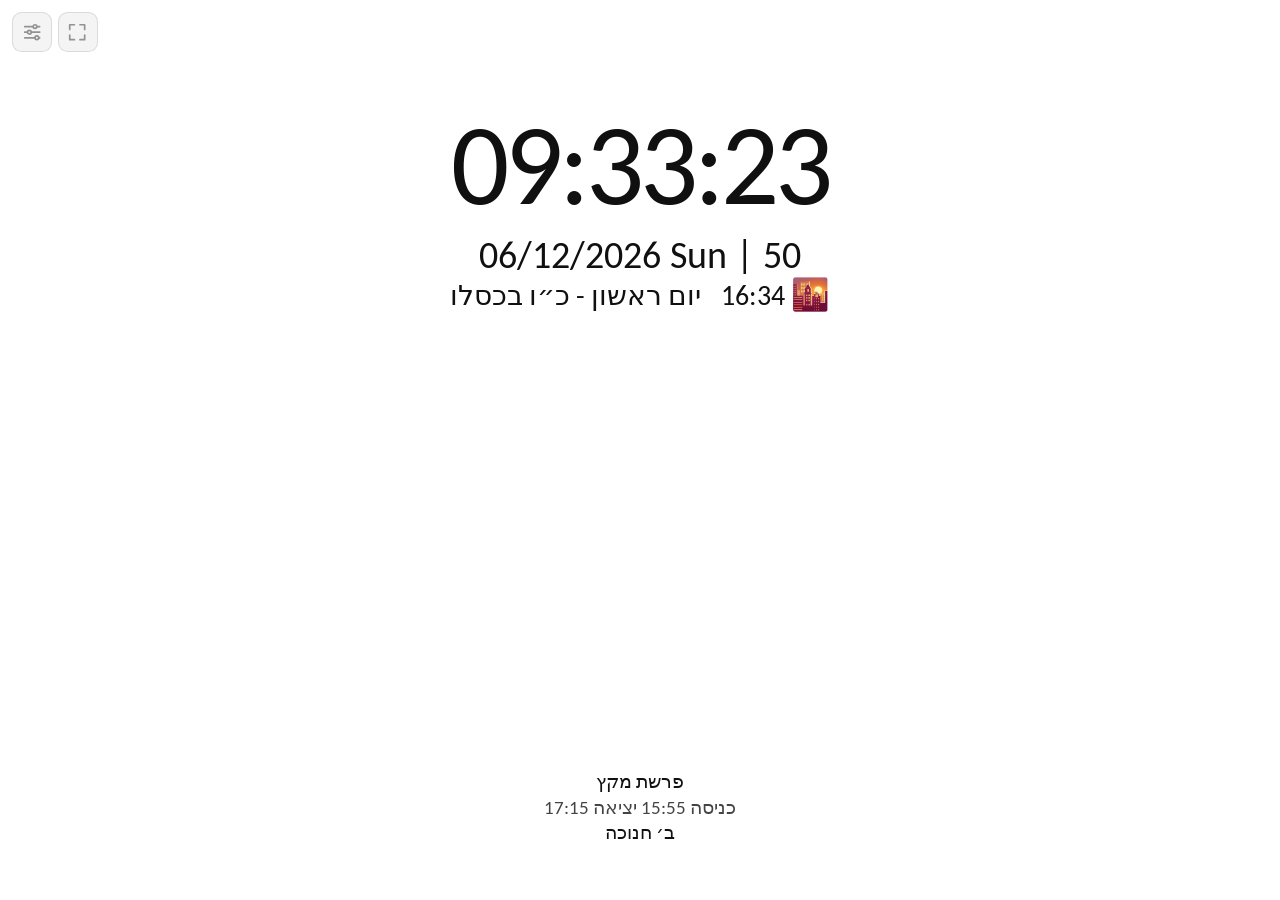
==== commit 0ec96c83: "icon and save" ====
--- a/index.html
+++ b/index.html
@@ -186,7 +186,8 @@
     #details section { display: inline-flex; gap: .4rem; align-items: baseline; min-width: 0; }
     #details section .eyebrow { margin: 0; white-space: nowrap; }
     #sun-section .eyebrow { position: absolute; width: 1px; height: 1px; overflow: hidden; clip-path: inset(50%); }
-    #sun-icon { font-size: 1.25rem; line-height: 1; }
+    #sun-icon { font-size: 1.25rem; line-height: 1; display: inline-flex; align-items: center; justify-content: center; }
+    #sun-icon svg { width: 1.25em; height: 1.25em; display: inline-block; fill: none; stroke: currentColor; stroke-width: 2; stroke-linecap: round; stroke-linejoin: round; }
     #sun-icon[data-mono="true"] { font-family: "Segoe UI Symbol", "Noto Sans Symbols 2", "Noto Sans Symbols", "Apple Symbols", Symbola, sans-serif; color: inherit; }
     #sun-logo { width: 1.5rem; height: 1.5rem; object-fit: contain; vertical-align: middle; }
     #details section[hidden], [hidden] { display: none !important; }
@@ -1167,7 +1168,7 @@
           if (typeof raw[key] === "boolean") c[key] = raw[key];
         }
         for (const key of ["parashahFormat","shabbatFormat","sunSide","sunIconSide","position","hebrewLanguage","region","weekFormat","weekStartsOn","sunIcon","clockFont","dateFont","hebrewFont","jewishFont","navMode","clockFace","textShadow","motion"]) {
-          const valid = { parashahFormat: ["prefix","name","custom"], shabbatFormat: ["he","en","times","custom"], sunIconSide: ["right","left"], sunSide: ["right","left"], position: ["center","top-left","top-right","bottom-left","bottom-right"], hebrewLanguage: ["both","english","hebrew"], region: ["israel","diaspora"], weekFormat: ["W","WW"], weekStartsOn: ["monday","sunday"], sunIcon: ["emoji","scene","custom","none"], clockFont: ["calibri","retro","arcade","system","serif","mono","sans"], dateFont: ["inherit","calibri","arcade","system","serif","mono","sans"], hebrewFont: ["inherit","calibri","arcade","system","serif","mono","sans"], jewishFont: ["inherit","calibri","arcade","system","serif","mono","sans"], navMode: ["auto","always","mouse","hidden"], clockFace: ["square","full"], textShadow: ["none","retro","soft","depth","extrude","strong","light","hard","outline","long","emboss","glow","neon"], motion: ["none","float","sway","pulse","orbit","tilt"] };
+          const valid = { parashahFormat: ["prefix","name","custom"], shabbatFormat: ["he","en","times","custom"], sunIconSide: ["right","left"], sunSide: ["right","left"], position: ["center","top-left","top-right","bottom-left","bottom-right"], hebrewLanguage: ["both","english","hebrew"], region: ["israel","diaspora"], weekFormat: ["W","WW"], weekStartsOn: ["monday","sunday"], sunIcon: ["svg","emoji","scene","custom","none"], clockFont: ["calibri","retro","arcade","system","serif","mono","sans"], dateFont: ["inherit","calibri","arcade","system","serif","mono","sans"], hebrewFont: ["inherit","calibri","arcade","system","serif","mono","sans"], jewishFont: ["inherit","calibri","arcade","system","serif","mono","sans"], navMode: ["auto","always","mouse","hidden"], clockFace: ["square","full"], textShadow: ["none","retro","soft","depth","extrude","strong","light","hard","outline","long","emboss","glow","neon"], motion: ["none","float","sway","pulse","orbit","tilt"] };
           if (valid[key].includes(raw[key])) c[key] = raw[key];
         }
         noteSlots.forEach((slot) => {
@@ -1205,15 +1206,37 @@
       }
       let config = { ...defaults };
       try {
-        const saved = localStorage.getItem(KEY);
-        if (saved) config = normalize(JSON.parse(saved));
-        else {
-          const old = localStorage.getItem("clockConfig");
-          if (old) {
-            const legacy = JSON.parse(old);
-            if (legacy && legacy.version === undefined) {
-              const mapped = { ...legacy, version: 1, dateFormat: { "DD/MM/YYYY": "DD/MM/YYYY", "MM/DD/YYYY": "MM/DD/YYYY", "YYYY-MM-DD": "YYYY-MM-DD", "D MMM YYYY": "D MMM YYYY" }[legacy.dateFormat] || defaults.dateFormat };
-              config = normalize(mapped);
+        let loadedFromUrl = false;
+        const hashMatch = location.hash.match(/[#&]config=([^&]+)/);
+        const searchMatch = location.search.match(/[?&]config=([^&]+)/);
+        const rawParam = hashMatch ? hashMatch[1] : (searchMatch ? searchMatch[1] : null);
+        if (rawParam) {
+          try {
+            const decoded = decodeURIComponent(rawParam);
+            config = normalize(JSON.parse(decoded));
+            localStorage.setItem(KEY, JSON.stringify(config));
+            loadedFromUrl = true;
+            if (history.replaceState) {
+              const cleanSearch = location.search.replace(/[?&]config=[^&]+/, "").replace(/^&/, "?");
+              const cleanHash = location.hash.replace(/[#&]config=[^&]+/, "").replace(/^&/, "#");
+              history.replaceState(null, "", (location.pathname + cleanSearch + cleanHash) || location.pathname);
+            }
+          } catch (e) {
+            console.warn("Failed to load config from URL param", e);
+          }
+        }
+        if (!loadedFromUrl) {
+          const saved = localStorage.getItem(KEY);
+          if (saved) config = normalize(JSON.parse(saved));
+          else {
+            const old = localStorage.getItem("clockConfig");
+            if (old) {
+              const legacy = JSON.parse(old);
+              if (legacy && legacy.version === undefined) {
+                const mapped = { ...legacy, version: 1, dateFormat: { "DD/MM/YYYY": "DD/MM/YYYY", "MM/DD/YYYY": "MM/DD/YYYY", "YYYY-MM-DD": "YYYY-MM-DD", "D MMM YYYY": "D MMM YYYY" }[legacy.dateFormat] || defaults.dateFormat };
+                config = normalize(mapped);
+              }
+              localStorage.removeItem("clockConfig");
             }
           }
         }
@@ -1353,7 +1376,17 @@
               const label = next.date ? (next.type === "sunrise" ? "הזריחה הבאה" : "השקיעה הבאה") : "אין אירוע שמש זמין בשבעת הימים הקרובים. בדקו את המיקום.";
               $("sun-section").setAttribute("aria-label", label);
               const sunGlyphs = config.sunIcon === "scene" ? { sunrise: "🌄", sunset: "🌅" } : { sunrise: "🌅", sunset: "🌇" };
-              $("sun-icon").textContent = (config.sunIcon === "emoji" || config.sunIcon === "scene") && next.date ? sunGlyphs[next.type] + (config.sunIconMono ? "\uFE0E" : "") : "";
+              const sunSvgs = {
+                sunrise: '<svg viewBox="0 0 24 24" aria-hidden="true" focusable="false"><path d="M12 2v6m0 0l-2-2m2 2l2-2"/><path d="M4.93 10.93l1.41 1.41"/><path d="M2 18h20"/><path d="M20 10l-1.41 1.41"/><path d="M16 18a4 4 0 0 0-8 0"/></svg>',
+                sunset: '<svg viewBox="0 0 24 24" aria-hidden="true" focusable="false"><path d="M12 10v6m0 0l-2-2m2 2l2-2"/><path d="M4.93 10.93l1.41 1.41"/><path d="M2 18h20"/><path d="M20 10l-1.41 1.41"/><path d="M16 18a4 4 0 0 0-8 0"/></svg>'
+              };
+              if (config.sunIcon === "svg" && next.date) {
+                $("sun-icon").innerHTML = sunSvgs[next.type] || "";
+              } else if ((config.sunIcon === "emoji" || config.sunIcon === "scene") && next.date) {
+                $("sun-icon").textContent = sunGlyphs[next.type] + (config.sunIconMono ? "\uFE0E" : "");
+              } else {
+                $("sun-icon").replaceChildren();
+              }
               $("sun-icon").dataset.mono = String(config.sunIconMono);
               $("sun-logo").hidden = config.sunIcon !== "custom" || !config.sunLogo;
               $("sun").textContent = next.date
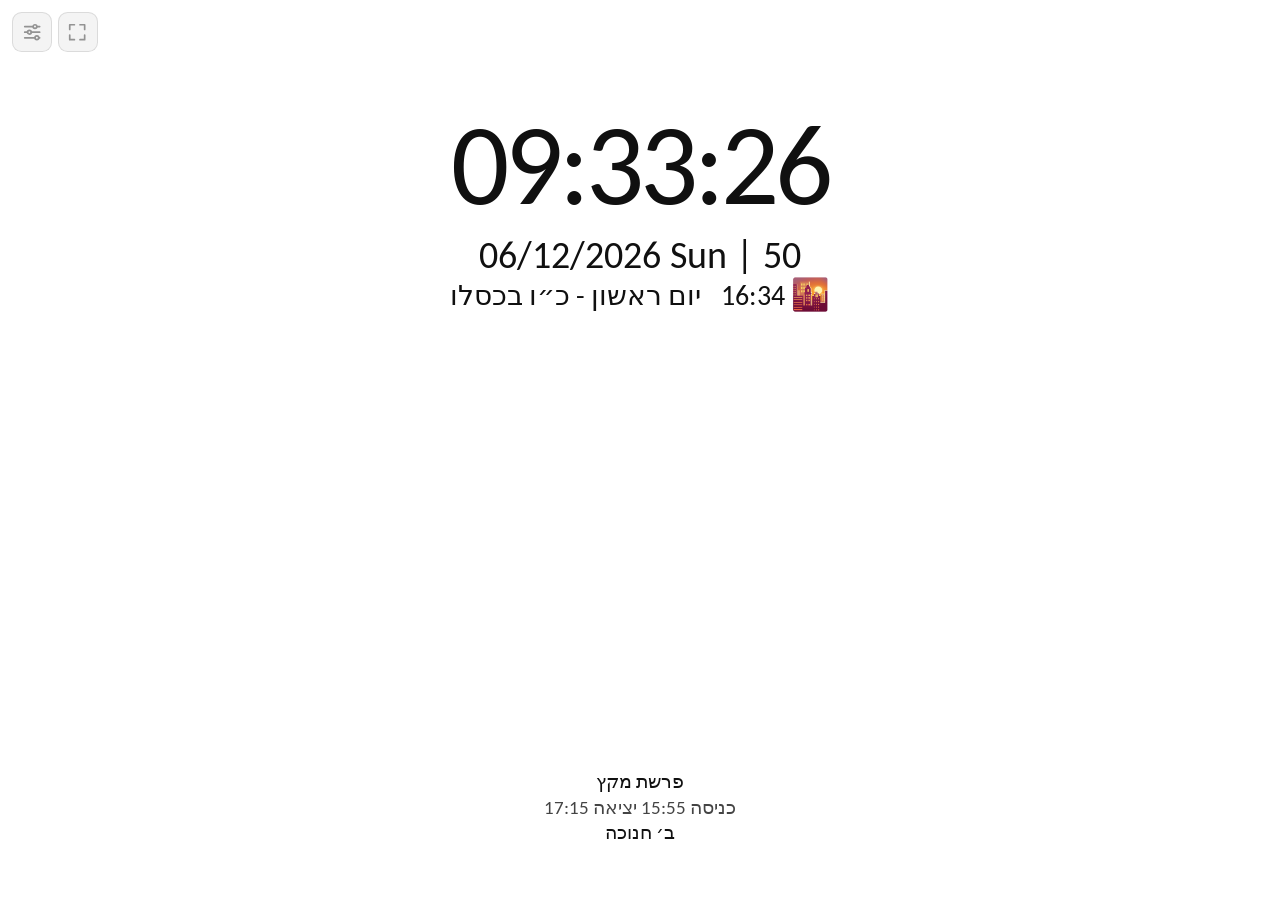
==== commit 0eebceac: "icon issue" ====
--- a/index.html
+++ b/index.html
@@ -1117,7 +1117,7 @@
         city: "jerusalem", timeZone: "Asia/Jerusalem",
         region: "israel", hebrewLanguage: "both", showHebrew: true,
         showSun: true, showHoliday: true, showParashah: true, showWeek: false,
-        weekFormat: "W", weekStartsOn: "sunday", sunIcon: "emoji", sunIconSide: "right", sunSide: "right", parashahFormat: "prefix", shabbatFormat: "he", parashahPattern: "פרשת {name}", shabbatPattern: "כניסה {in} יציאה {out}", sunIconMono: false, sunLogo: "",
+        weekFormat: "W", weekStartsOn: "sunday", sunEvent: "next", sunIcon: "emoji", sunIconSide: "right", sunSide: "right", parashahFormat: "prefix", shabbatFormat: "he", parashahPattern: "פרשת {name}", shabbatPattern: "כניסה {in} יציאה {out}", sunIconMono: false, sunLogo: "",
         clockFont: "calibri", dateFont: "inherit", hebrewFont: "inherit", jewishFont: "inherit", navMode: "auto", clockFace: "full",
         slowDrift: false, blinkColon: false, jewishScale: 1, sunIconScale: 1, topGap: 0, centerClock: false, textShadow: "none", motion: "none",
         hebrewDateFormat: "HW - HD HB", layoutRevision: 2, dateScale: 1, hebrewScale: 1, dateGap: 0, hebrewGap: 0, sunGap: 20,
@@ -1167,8 +1167,8 @@
         for (const key of ["is12Hour","showSeconds","showDate","showHebrew","showSun","showHoliday","showParashah","showWeek","slowDrift","blinkColon","centerClock","parashahSun","parashahMon","parashahTue","parashahWed","parashahThu","parashahFri","parashahSat","retroSettingsTheme","fitScreen","gradientEnabled","sunIconMono","panelGregorian","panelHebrew","panelSun","panelWeek","panelParashah"]) {
           if (typeof raw[key] === "boolean") c[key] = raw[key];
         }
-        for (const key of ["parashahFormat","shabbatFormat","sunSide","sunIconSide","position","hebrewLanguage","region","weekFormat","weekStartsOn","sunIcon","clockFont","dateFont","hebrewFont","jewishFont","navMode","clockFace","textShadow","motion"]) {
-          const valid = { parashahFormat: ["prefix","name","custom"], shabbatFormat: ["he","en","times","custom"], sunIconSide: ["right","left"], sunSide: ["right","left"], position: ["center","top-left","top-right","bottom-left","bottom-right"], hebrewLanguage: ["both","english","hebrew"], region: ["israel","diaspora"], weekFormat: ["W","WW"], weekStartsOn: ["monday","sunday"], sunIcon: ["svg","emoji","scene","custom","none"], clockFont: ["calibri","retro","arcade","system","serif","mono","sans"], dateFont: ["inherit","calibri","arcade","system","serif","mono","sans"], hebrewFont: ["inherit","calibri","arcade","system","serif","mono","sans"], jewishFont: ["inherit","calibri","arcade","system","serif","mono","sans"], navMode: ["auto","always","mouse","hidden"], clockFace: ["square","full"], textShadow: ["none","retro","soft","depth","extrude","strong","light","hard","outline","long","emboss","glow","neon"], motion: ["none","float","sway","pulse","orbit","tilt"] };
+        for (const key of ["parashahFormat","shabbatFormat","sunEvent","sunSide","sunIconSide","position","hebrewLanguage","region","weekFormat","weekStartsOn","sunIcon","clockFont","dateFont","hebrewFont","jewishFont","navMode","clockFace","textShadow","motion"]) {
+          const valid = { parashahFormat: ["prefix","name","custom"], shabbatFormat: ["he","en","times","custom"], sunEvent: ["next","sunrise","sunset"], sunIconSide: ["right","left"], sunSide: ["right","left"], position: ["center","top-left","top-right","bottom-left","bottom-right"], hebrewLanguage: ["both","english","hebrew"], region: ["israel","diaspora"], weekFormat: ["W","WW"], weekStartsOn: ["monday","sunday"], sunIcon: ["svg","emoji","scene","custom","none"], clockFont: ["calibri","retro","arcade","system","serif","mono","sans"], dateFont: ["inherit","calibri","arcade","system","serif","mono","sans"], hebrewFont: ["inherit","calibri","arcade","system","serif","mono","sans"], jewishFont: ["inherit","calibri","arcade","system","serif","mono","sans"], navMode: ["auto","always","mouse","hidden"], clockFace: ["square","full"], textShadow: ["none","retro","soft","depth","extrude","strong","light","hard","outline","long","emboss","glow","neon"], motion: ["none","float","sway","pulse","orbit","tilt"] };
           if (valid[key].includes(raw[key])) c[key] = raw[key];
         }
         noteSlots.forEach((slot) => {
@@ -1372,13 +1372,24 @@
               $("shabbat-times").textContent = times ? shabbatLine[config.shabbatFormat](times) : "";
             }
             if (config.showSun) {
-              const next = calendar.getNextSolarEvent(now, options);
+              let next = calendar.getNextSolarEvent(now, options);
+              if (config.sunEvent === "sunrise") {
+                const targetDate = (data.sunrise && data.sunrise.getTime() > now.getTime())
+                  ? data.sunrise
+                  : calendar.getData(new Date(now.getTime() + 86400000), options).sunrise;
+                next = { type: "sunrise", date: targetDate, warning: "" };
+              } else if (config.sunEvent === "sunset") {
+                const targetDate = (data.sunset && data.sunset.getTime() > now.getTime())
+                  ? data.sunset
+                  : calendar.getData(new Date(now.getTime() + 86400000), options).sunset;
+                next = { type: "sunset", date: targetDate, warning: "" };
+              }
               const label = next.date ? (next.type === "sunrise" ? "הזריחה הבאה" : "השקיעה הבאה") : "אין אירוע שמש זמין בשבעת הימים הקרובים. בדקו את המיקום.";
               $("sun-section").setAttribute("aria-label", label);
               const sunGlyphs = config.sunIcon === "scene" ? { sunrise: "🌄", sunset: "🌅" } : { sunrise: "🌅", sunset: "🌇" };
               const sunSvgs = {
-                sunrise: '<svg viewBox="0 0 24 24" aria-hidden="true" focusable="false"><path d="M12 2v6m0 0l-2-2m2 2l2-2"/><path d="M4.93 10.93l1.41 1.41"/><path d="M2 18h20"/><path d="M20 10l-1.41 1.41"/><path d="M16 18a4 4 0 0 0-8 0"/></svg>',
-                sunset: '<svg viewBox="0 0 24 24" aria-hidden="true" focusable="false"><path d="M12 10v6m0 0l-2-2m2 2l2-2"/><path d="M4.93 10.93l1.41 1.41"/><path d="M2 18h20"/><path d="M20 10l-1.41 1.41"/><path d="M16 18a4 4 0 0 0-8 0"/></svg>'
+                sunrise: '<svg viewBox="0 0 24 24" aria-hidden="true" focusable="false"><path d="M12 11V3M9 6l3-3 3 3"/><path d="M4.93 10.93l1.41 1.41"/><path d="M17.66 12.34l1.41-1.41"/><path d="M2 18h20"/><path d="M17 18a5 5 0 0 0-10 0"/></svg>',
+                sunset: '<svg viewBox="0 0 24 24" aria-hidden="true" focusable="false"><path d="M12 3v8M9 8l3 3 3-3"/><path d="M4.93 10.93l1.41 1.41"/><path d="M17.66 12.34l1.41-1.41"/><path d="M2 18h20"/><path d="M17 18a5 5 0 0 0-10 0"/></svg>'
               };
               if (config.sunIcon === "svg" && next.date) {
                 $("sun-icon").innerHTML = sunSvgs[next.type] || "";
